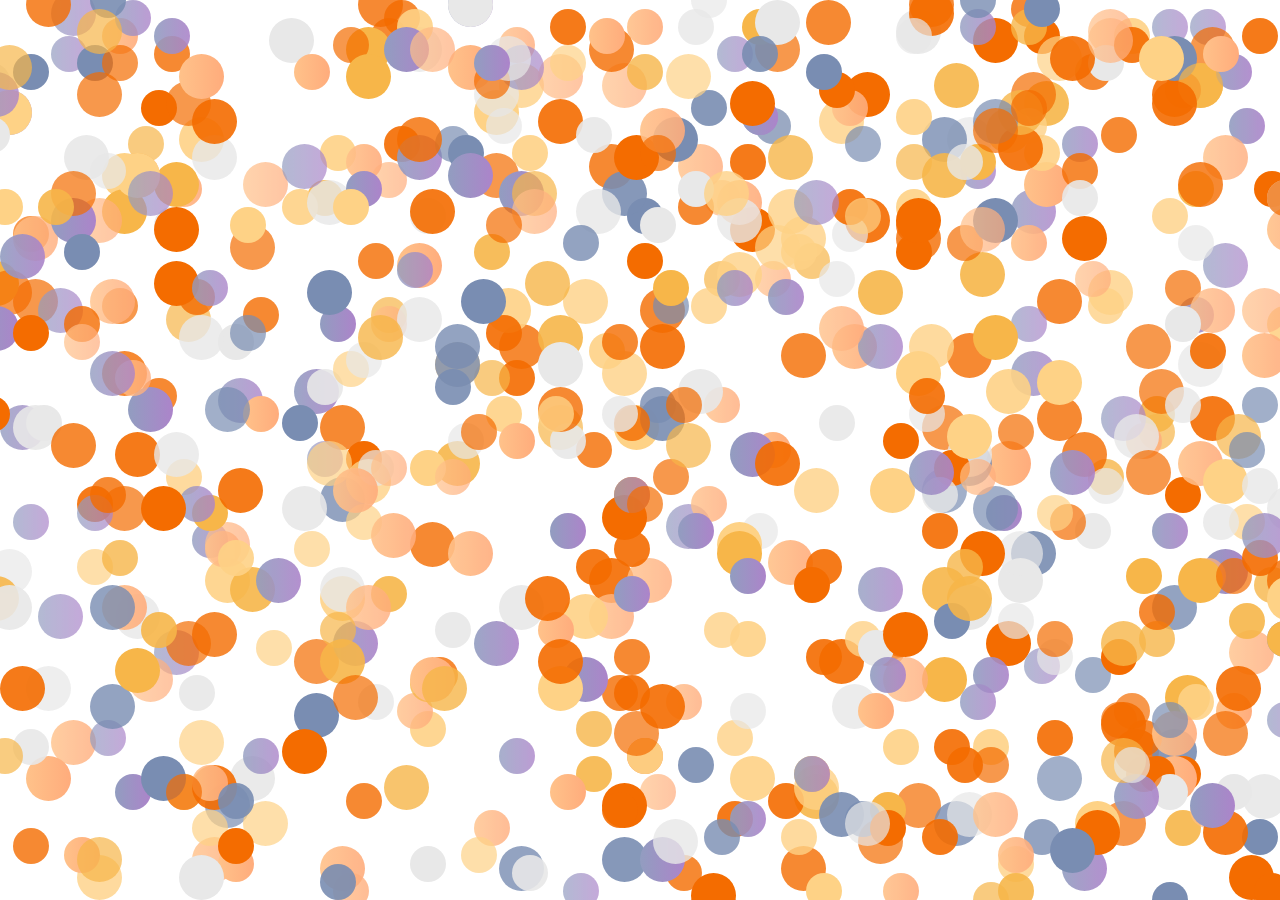
==== index.html @ 561dd49c "bubbleUP temp" ====
<!DOCTYPE html>
<html lang="zh-TW">

<head>
  <meta charset="UTF-8">
  <meta http-equiv="X-UA-Compatible" content="IE=edge">
  <meta name="viewport" content="width=device-width, initial-scale=1.0">
  <title>多個 Dom</title>
  <link rel="stylesheet" href="css/index.css">
</head>

<body>
  <div id="app"></div>

  <script src="js/index.js"></script>
</body>

</html>
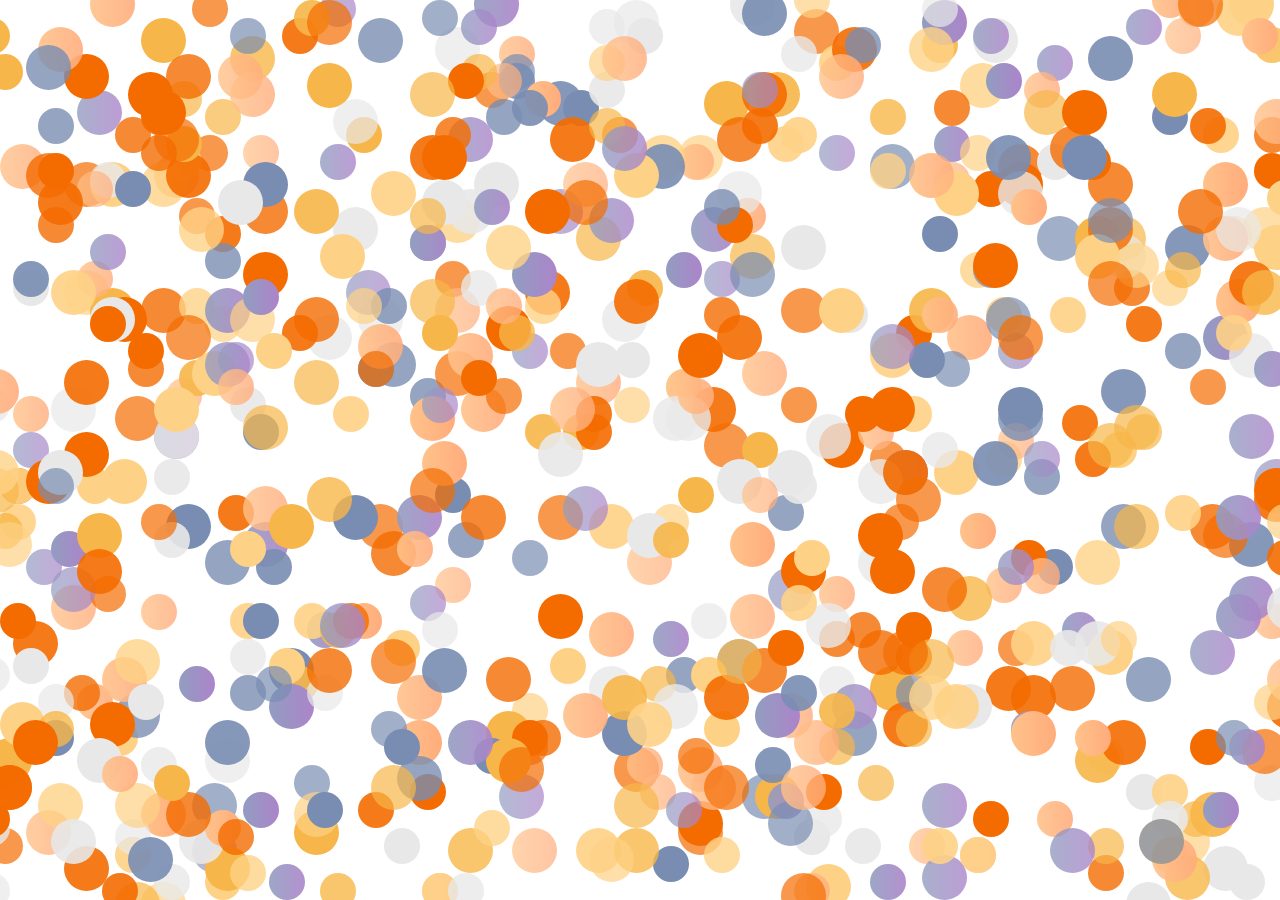
==== commit 6fd313b3: "fix swag bug" ====
--- a/index.html
+++ b/index.html
@@ -6,7 +6,7 @@
   <meta http-equiv="X-UA-Compatible" content="IE=edge">
   <meta name="viewport" content="width=device-width, initial-scale=1.0">
   <title>多個 Dom</title>
-  <link rel="stylesheet" href="css/index.css">
+  <link rel="stylesheet" href="css/index.min.css">
 </head>
 
 <body>
--- a/css/index.min.css
+++ b/css/index.min.css
@@ -0,0 +1 @@
+*{margin:0;padding:0;list-style:none;-webkit-box-sizing:border-box;box-sizing:border-box;font-family:黑體-繁, Apple LiGothic Medium, PingFang, 微軟正黑體, Microsoft JhengHei, WenQuanYi Zen Hei, helvetica, Arial, sans-serif}html,body{height:100%}#app{width:100%;height:100vh;position:relative;overflow:hidden}.bubble-frame{position:absolute;will-change:transform opacity}.bubble{width:100%;height:100%;border-radius:50%;will-change:transform opacity}.bubble-frame:nth-child(1){width:4vmin;height:4vmin;left:94%;top:13%;-webkit-animation:bubbleGoTop 2.694s forwards;animation:bubbleGoTop 2.694s forwards}.bubble-frame:nth-child(1) .bubble{background:#FED286;opacity:.9;-webkit-animation:bubbleSwag infinite alternate linear 1s .2s;animation:bubbleSwag infinite alternate linear 1s .2s}.bubble-frame:nth-child(2){width:4vmin;height:4vmin;left:70%;top:44%;-webkit-animation:bubbleGoTop .833s forwards;animation:bubbleGoTop .833s forwards}.bubble-frame:nth-child(2) .bubble{background:#FED286;opacity:.9;-webkit-animation:bubbleSwag infinite alternate linear 1s .3s;animation:bubbleSwag infinite alternate linear 1s .3s}.bubble-frame:nth-child(3){width:5vmin;height:5vmin;left:58%;top:86%;-webkit-animation:bubbleGoTop 2.446s forwards;animation:bubbleGoTop 2.446s forwards}.bubble-frame:nth-child(3) .bubble{background:#798DB2;opacity:.7;-webkit-animation:bubbleSwag infinite alternate linear 1s .4s;animation:bubbleSwag infinite alternate linear 1s .4s}.bubble-frame:nth-child(4){width:5vmin;height:5vmin;left:58%;top:39%;-webkit-animation:bubbleGoTop 2.495s forwards;animation:bubbleGoTop 2.495s forwards}.bubble-frame:nth-child(4) .bubble{background:-webkit-gradient(linear, left top, right top, from(#FFC28A), to(#FFAC7C));background:-o-linear-gradient(left, #FFC28A 0%, #FFAC7C 100%);background:linear-gradient(to right, #FFC28A 0%, #FFAC7C 100%);opacity:.8;-webkit-animation:bubbleSwag infinite alternate linear 1s .5s;animation:bubbleSwag infinite alternate linear 1s .5s}.bubble-frame:nth-child(5){width:4vmin;height:4vmin;left:62%;top:91%;-webkit-animation:bubbleGoTop .786s forwards;animation:bubbleGoTop .786s forwards}.bubble-frame:nth-child(5) .bubble{background:#E8E8E8;opacity:1;-webkit-animation:bubbleSwag infinite alternate linear 1s .3s;animation:bubbleSwag infinite alternate linear 1s .3s}.bubble-frame:nth-child(6){width:4vmin;height:4vmin;left:13%;top:42%;-webkit-animation:bubbleGoTop 1.818s forwards;animation:bubbleGoTop 1.818s forwards}.bubble-frame:nth-child(6) .bubble{background:-webkit-gradient(linear, left top, right top, from(#FFC28A), to(#FFAC7C));background:-o-linear-gradient(left, #FFC28A 0%, #FFAC7C 100%);background:linear-gradient(to right, #FFC28A 0%, #FFAC7C 100%);opacity:.7;-webkit-animation:bubbleSwag infinite alternate linear 1s .2s;animation:bubbleSwag infinite alternate linear 1s .2s}.bubble-frame:nth-child(7){width:4vmin;height:4vmin;left:34%;top:63%;-webkit-animation:bubbleGoTop 2.415s forwards;animation:bubbleGoTop 2.415s forwards}.bubble-frame:nth-child(7) .bubble{background:-webkit-gradient(linear, left top, right top, from(#FFC28A), to(#FFAC7C));background:-o-linear-gradient(left, #FFC28A 0%, #FFAC7C 100%);background:linear-gradient(to right, #FFC28A 0%, #FFAC7C 100%);opacity:.7;-webkit-animation:bubbleSwag infinite alternate linear 1s .2s;animation:bubbleSwag infinite alternate linear 1s .2s}.bubble-frame:nth-child(8){width:5vmin;height:5vmin;left:18%;top:4%;-webkit-animation:bubbleGoTop 1.886s forwards;animation:bubbleGoTop 1.886s forwards}.bubble-frame:nth-child(8) .bubble{background:#F7B649;opacity:.8;-webkit-animation:bubbleSwag infinite alternate linear 1s .3s;animation:bubbleSwag infinite alternate linear 1s .3s}.bubble-frame:nth-child(9){width:4vmin;height:4vmin;left:-1%;top:92%;-webkit-animation:bubbleGoTop 1.593s forwards;animation:bubbleGoTop 1.593s forwards}.bubble-frame:nth-child(9) .bubble{background:#F46C00;opacity:.7;-webkit-animation:bubbleSwag infinite alternate linear 1s .3s;animation:bubbleSwag infinite alternate linear 1s .3s}.bubble-frame:nth-child(10){width:5vmin;height:5vmin;left:29%;top:59%;-webkit-animation:bubbleGoTop 1.118s forwards;animation:bubbleGoTop 1.118s forwards}.bubble-frame:nth-child(10) .bubble{background:#F46C00;opacity:.8;-webkit-animation:bubbleSwag infinite alternate linear 1s .3s;animation:bubbleSwag infinite alternate linear 1s .3s}.bubble-frame:nth-child(11){width:5vmin;height:5vmin;left:5%;top:30%;-webkit-animation:bubbleGoTop 2.301s forwards;animation:bubbleGoTop 2.301s forwards}.bubble-frame:nth-child(11) .bubble{background:#FED286;opacity:.7;-webkit-animation:bubbleSwag infinite alternate linear 1s .5s;animation:bubbleSwag infinite alternate linear 1s .5s}.bubble-frame:nth-child(12){width:5vmin;height:5vmin;left:45%;top:24%;-webkit-animation:bubbleGoTop .771s forwards;animation:bubbleGoTop .771s forwards}.bubble-frame:nth-child(12) .bubble{background:#F7B649;opacity:.7;-webkit-animation:bubbleSwag infinite alternate linear 1s .5s;animation:bubbleSwag infinite alternate linear 1s .5s}.bubble-frame:nth-child(13){width:5vmin;height:5vmin;left:74%;top:35%;-webkit-animation:bubbleGoTop 1.691s forwards;animation:bubbleGoTop 1.691s forwards}.bubble-frame:nth-child(13) .bubble{background:-webkit-gradient(linear, left top, right top, from(#FFC28A), to(#FFAC7C));background:-o-linear-gradient(left, #FFC28A 0%, #FFAC7C 100%);background:linear-gradient(to right, #FFC28A 0%, #FFAC7C 100%);opacity:.9;-webkit-animation:bubbleSwag infinite alternate linear 1s .3s;animation:bubbleSwag infinite alternate linear 1s .3s}.bubble-frame:nth-child(14){width:4vmin;height:4vmin;left:14%;top:40%;-webkit-animation:bubbleGoTop 1.483s forwards;animation:bubbleGoTop 1.483s forwards}.bubble-frame:nth-child(14) .bubble{background:#F7B649;opacity:.9;-webkit-animation:bubbleSwag infinite alternate linear 1s .2s;animation:bubbleSwag infinite alternate linear 1s .2s}.bubble-frame:nth-child(15){width:4vmin;height:4vmin;left:24%;top:68%;-webkit-animation:bubbleGoTop 1.686s forwards;animation:bubbleGoTop 1.686s forwards}.bubble-frame:nth-child(15) .bubble{background:-webkit-gradient(linear, left top, right top, from(#929DC0), to(#AC84CA));background:-o-linear-gradient(left, #929DC0 0%, #AC84CA 100%);background:linear-gradient(to right, #929DC0 0%, #AC84CA 100%);opacity:.9;-webkit-animation:bubbleSwag infinite alternate linear 1s .4s;animation:bubbleSwag infinite alternate linear 1s .4s}.bubble-frame:nth-child(16){width:4vmin;height:4vmin;left:70%;top:35%;-webkit-animation:bubbleGoTop 2.336s forwards;animation:bubbleGoTop 2.336s forwards}.bubble-frame:nth-child(16) .bubble{background:#F46C00;opacity:1;-webkit-animation:bubbleSwag infinite alternate linear 1s .3s;animation:bubbleSwag infinite alternate linear 1s .3s}.bubble-frame:nth-child(17){width:5vmin;height:5vmin;left:75%;top:7%;-webkit-animation:bubbleGoTop 2.355s forwards;animation:bubbleGoTop 2.355s forwards}.bubble-frame:nth-child(17) .bubble{background:#FED286;opacity:.8;-webkit-animation:bubbleSwag infinite alternate linear 1s .2s;animation:bubbleSwag infinite alternate linear 1s .2s}.bubble-frame:nth-child(18){width:5vmin;height:5vmin;left:12%;top:17%;-webkit-animation:bubbleGoTop 2.08s forwards;animation:bubbleGoTop 2.08s forwards}.bubble-frame:nth-child(18) .bubble{background:-webkit-gradient(linear, left top, right top, from(#FFC28A), to(#FFAC7C));background:-o-linear-gradient(left, #FFC28A 0%, #FFAC7C 100%);background:linear-gradient(to right, #FFC28A 0%, #FFAC7C 100%);opacity:.9;-webkit-animation:bubbleSwag infinite alternate linear 1s .4s;animation:bubbleSwag infinite alternate linear 1s .4s}.bubble-frame:nth-child(19){width:5vmin;height:5vmin;left:28%;top:33%;-webkit-animation:bubbleGoTop 2.71s forwards;animation:bubbleGoTop 2.71s forwards}.bubble-frame:nth-child(19) .bubble{background:#E8E8E8;opacity:.7;-webkit-animation:bubbleSwag infinite alternate linear 1s .4s;animation:bubbleSwag infinite alternate linear 1s .4s}.bubble-frame:nth-child(20){width:5vmin;height:5vmin;left:19%;top:21%;-webkit-animation:bubbleGoTop 2.63s forwards;animation:bubbleGoTop 2.63s forwards}.bubble-frame:nth-child(20) .bubble{background:#F46C00;opacity:.8;-webkit-animation:bubbleSwag infinite alternate linear 1s .2s;animation:bubbleSwag infinite alternate linear 1s .2s}.bubble-frame:nth-child(21){width:5vmin;height:5vmin;left:96%;top:46%;-webkit-animation:bubbleGoTop 2.815s forwards;animation:bubbleGoTop 2.815s forwards}.bubble-frame:nth-child(21) .bubble{background:-webkit-gradient(linear, left top, right top, from(#929DC0), to(#AC84CA));background:-o-linear-gradient(left, #929DC0 0%, #AC84CA 100%);background:linear-gradient(to right, #929DC0 0%, #AC84CA 100%);opacity:.8;-webkit-animation:bubbleSwag infinite alternate linear 1s .4s;animation:bubbleSwag infinite alternate linear 1s .4s}.bubble-frame:nth-child(22){width:4vmin;height:4vmin;left:40%;top:77%;-webkit-animation:bubbleGoTop 1.726s forwards;animation:bubbleGoTop 1.726s forwards}.bubble-frame:nth-child(22) .bubble{background:#FED286;opacity:.7;-webkit-animation:bubbleSwag infinite alternate linear 1s .5s;animation:bubbleSwag infinite alternate linear 1s .5s}.bubble-frame:nth-child(23){width:5vmin;height:5vmin;left:7%;top:32%;-webkit-animation:bubbleGoTop 2.381s forwards;animation:bubbleGoTop 2.381s forwards}.bubble-frame:nth-child(23) .bubble{background:#F7B649;opacity:1;-webkit-animation:bubbleSwag infinite alternate linear 1s .5s;animation:bubbleSwag infinite alternate linear 1s .5s}.bubble-frame:nth-child(24){width:5vmin;height:5vmin;left:21%;top:72%;-webkit-animation:bubbleGoTop 1.744s forwards;animation:bubbleGoTop 1.744s forwards}.bubble-frame:nth-child(24) .bubble{background:#798DB2;opacity:1;-webkit-animation:bubbleSwag infinite alternate linear 1s .2s;animation:bubbleSwag infinite alternate linear 1s .2s}.bubble-frame:nth-child(25){width:4vmin;height:4vmin;left:77%;top:33%;-webkit-animation:bubbleGoTop 1.921s forwards;animation:bubbleGoTop 1.921s forwards}.bubble-frame:nth-child(25) .bubble{background:#FED286;opacity:.9;-webkit-animation:bubbleSwag infinite alternate linear 1s .2s;animation:bubbleSwag infinite alternate linear 1s .2s}.bubble-frame:nth-child(26){width:4vmin;height:4vmin;left:18%;top:43%;-webkit-animation:bubbleGoTop 1.152s forwards;animation:bubbleGoTop 1.152s forwards}.bubble-frame:nth-child(26) .bubble{background:#E8E8E8;opacity:.9;-webkit-animation:bubbleSwag infinite alternate linear 1s .3s;animation:bubbleSwag infinite alternate linear 1s .3s}.bubble-frame:nth-child(27){width:4vmin;height:4vmin;left:96%;top:96%;-webkit-animation:bubbleGoTop .737s forwards;animation:bubbleGoTop .737s forwards}.bubble-frame:nth-child(27) .bubble{background:#E8E8E8;opacity:1;-webkit-animation:bubbleSwag infinite alternate linear 1s .2s;animation:bubbleSwag infinite alternate linear 1s .2s}.bubble-frame:nth-child(28){width:4vmin;height:4vmin;left:51%;top:56%;-webkit-animation:bubbleGoTop 1.894s forwards;animation:bubbleGoTop 1.894s forwards}.bubble-frame:nth-child(28) .bubble{background:#FED286;opacity:.7;-webkit-animation:bubbleSwag infinite alternate linear 1s .3s;animation:bubbleSwag infinite alternate linear 1s .3s}.bubble-frame:nth-child(29){width:4vmin;height:4vmin;left:51%;top:69%;-webkit-animation:bubbleGoTop 1.339s forwards;animation:bubbleGoTop 1.339s forwards}.bubble-frame:nth-child(29) .bubble{background:-webkit-gradient(linear, left top, right top, from(#929DC0), to(#AC84CA));background:-o-linear-gradient(left, #929DC0 0%, #AC84CA 100%);background:linear-gradient(to right, #929DC0 0%, #AC84CA 100%);opacity:.9;-webkit-animation:bubbleSwag infinite alternate linear 1s .3s;animation:bubbleSwag infinite alternate linear 1s .3s}.bubble-frame:nth-child(30){width:4vmin;height:4vmin;left:90%;top:11%;-webkit-animation:bubbleGoTop 1.755s forwards;animation:bubbleGoTop 1.755s forwards}.bubble-frame:nth-child(30) .bubble{background:#798DB2;opacity:1;-webkit-animation:bubbleSwag infinite alternate linear 1s .4s;animation:bubbleSwag infinite alternate linear 1s .4s}.bubble-frame:nth-child(31){width:5vmin;height:5vmin;left:94%;top:35%;-webkit-animation:bubbleGoTop 1.236s forwards;animation:bubbleGoTop 1.236s forwards}.bubble-frame:nth-child(31) .bubble{background:-webkit-gradient(linear, left top, right top, from(#929DC0), to(#AC84CA));background:-o-linear-gradient(left, #929DC0 0%, #AC84CA 100%);background:linear-gradient(to right, #929DC0 0%, #AC84CA 100%);opacity:1;-webkit-animation:bubbleSwag infinite alternate linear 1s .5s;animation:bubbleSwag infinite alternate linear 1s .5s}.bubble-frame:nth-child(32){width:5vmin;height:5vmin;left:91%;top:91%;-webkit-animation:bubbleGoTop 2.683s forwards;animation:bubbleGoTop 2.683s forwards}.bubble-frame:nth-child(32) .bubble{background:#FED286;opacity:.7;-webkit-animation:bubbleSwag infinite alternate linear 1s .2s;animation:bubbleSwag infinite alternate linear 1s .2s}.bubble-frame:nth-child(33){width:4vmin;height:4vmin;left:9%;top:13%;-webkit-animation:bubbleGoTop 2.433s forwards;animation:bubbleGoTop 2.433s forwards}.bubble-frame:nth-child(33) .bubble{background:#F46C00;opacity:.8;-webkit-animation:bubbleSwag infinite alternate linear 1s .4s;animation:bubbleSwag infinite alternate linear 1s .4s}.bubble-frame:nth-child(34){width:5vmin;height:5vmin;left:60%;top:77%;-webkit-animation:bubbleGoTop 2.409s forwards;animation:bubbleGoTop 2.409s forwards}.bubble-frame:nth-child(34) .bubble{background:-webkit-gradient(linear, left top, right top, from(#FFC28A), to(#FFAC7C));background:-o-linear-gradient(left, #FFC28A 0%, #FFAC7C 100%);background:linear-gradient(to right, #FFC28A 0%, #FFAC7C 100%);opacity:.8;-webkit-animation:bubbleSwag infinite alternate linear 1s .3s;animation:bubbleSwag infinite alternate linear 1s .3s}.bubble-frame:nth-child(35){width:4vmin;height:4vmin;left:44%;top:46%;-webkit-animation:bubbleGoTop .682s forwards;animation:bubbleGoTop .682s forwards}.bubble-frame:nth-child(35) .bubble{background:#F7B649;opacity:1;-webkit-animation:bubbleSwag infinite alternate linear 1s .4s;animation:bubbleSwag infinite alternate linear 1s .4s}.bubble-frame:nth-child(36){width:5vmin;height:5vmin;left:68%;top:74%;-webkit-animation:bubbleGoTop 1.088s forwards;animation:bubbleGoTop 1.088s forwards}.bubble-frame:nth-child(36) .bubble{background:#F7B649;opacity:1;-webkit-animation:bubbleSwag infinite alternate linear 1s .5s;animation:bubbleSwag infinite alternate linear 1s .5s}.bubble-frame:nth-child(37){width:4vmin;height:4vmin;left:33%;top:97%;-webkit-animation:bubbleGoTop 1.002s forwards;animation:bubbleGoTop 1.002s forwards}.bubble-frame:nth-child(37) .bubble{background:-webkit-gradient(linear, left top, right top, from(#FFC28A), to(#FFAC7C));background:-o-linear-gradient(left, #FFC28A 0%, #FFAC7C 100%);background:linear-gradient(to right, #FFC28A 0%, #FFAC7C 100%);opacity:.8;-webkit-animation:bubbleSwag infinite alternate linear 1s .2s;animation:bubbleSwag infinite alternate linear 1s .2s}.bubble-frame:nth-child(38){width:5vmin;height:5vmin;left:32%;top:15%;-webkit-animation:bubbleGoTop .903s forwards;animation:bubbleGoTop .903s forwards}.bubble-frame:nth-child(38) .bubble{background:#F46C00;opacity:.9;-webkit-animation:bubbleSwag infinite alternate linear 1s .4s;animation:bubbleSwag infinite alternate linear 1s .4s}.bubble-frame:nth-child(39){width:4vmin;height:4vmin;left:90%;top:-2%;-webkit-animation:bubbleGoTop 1.405s forwards;animation:bubbleGoTop 1.405s forwards}.bubble-frame:nth-child(39) .bubble{background:-webkit-gradient(linear, left top, right top, from(#FFC28A), to(#FFAC7C));background:-o-linear-gradient(left, #FFC28A 0%, #FFAC7C 100%);background:linear-gradient(to right, #FFC28A 0%, #FFAC7C 100%);opacity:.9;-webkit-animation:bubbleSwag infinite alternate linear 1s .5s;animation:bubbleSwag infinite alternate linear 1s .5s}.bubble-frame:nth-child(40){width:4vmin;height:4vmin;left:10%;top:37%;-webkit-animation:bubbleGoTop 1.027s forwards;animation:bubbleGoTop 1.027s forwards}.bubble-frame:nth-child(40) .bubble{background:#F46C00;opacity:1;-webkit-animation:bubbleSwag infinite alternate linear 1s .5s;animation:bubbleSwag infinite alternate linear 1s .5s}.bubble-frame:nth-child(41){width:4vmin;height:4vmin;left:16%;top:11%;-webkit-animation:bubbleGoTop 1.594s forwards;animation:bubbleGoTop 1.594s forwards}.bubble-frame:nth-child(41) .bubble{background:#F7B649;opacity:.7;-webkit-animation:bubbleSwag infinite alternate linear 1s .3s;animation:bubbleSwag infinite alternate linear 1s .3s}.bubble-frame:nth-child(42){width:4vmin;height:4vmin;left:18%;top:75%;-webkit-animation:bubbleGoTop 2.721s forwards;animation:bubbleGoTop 2.721s forwards}.bubble-frame:nth-child(42) .bubble{background:#798DB2;opacity:.8;-webkit-animation:bubbleSwag infinite alternate linear 1s .4s;animation:bubbleSwag infinite alternate linear 1s .4s}.bubble-frame:nth-child(43){width:4vmin;height:4vmin;left:12%;top:51%;-webkit-animation:bubbleGoTop 1.419s forwards;animation:bubbleGoTop 1.419s forwards}.bubble-frame:nth-child(43) .bubble{background:#E8E8E8;opacity:.9;-webkit-animation:bubbleSwag infinite alternate linear 1s .2s;animation:bubbleSwag infinite alternate linear 1s .2s}.bubble-frame:nth-child(44){width:5vmin;height:5vmin;left:5%;top:18%;-webkit-animation:bubbleGoTop 2.113s forwards;animation:bubbleGoTop 2.113s forwards}.bubble-frame:nth-child(44) .bubble{background:#F46C00;opacity:.7;-webkit-animation:bubbleSwag infinite alternate linear 1s .4s;animation:bubbleSwag infinite alternate linear 1s .4s}.bubble-frame:nth-child(45){width:5vmin;height:5vmin;left:62%;top:1%;-webkit-animation:bubbleGoTop 1.249s forwards;animation:bubbleGoTop 1.249s forwards}.bubble-frame:nth-child(45) .bubble{background:#F46C00;opacity:.7;-webkit-animation:bubbleSwag infinite alternate linear 1s .4s;animation:bubbleSwag infinite alternate linear 1s .4s}.bubble-frame:nth-child(46){width:5vmin;height:5vmin;left:78%;top:18%;-webkit-animation:bubbleGoTop .696s forwards;animation:bubbleGoTop .696s forwards}.bubble-frame:nth-child(46) .bubble{background:#F46C00;opacity:1;-webkit-animation:bubbleSwag infinite alternate linear 1s .3s;animation:bubbleSwag infinite alternate linear 1s .3s}.bubble-frame:nth-child(47){width:5vmin;height:5vmin;left:38%;top:79%;-webkit-animation:bubbleGoTop 2.515s forwards;animation:bubbleGoTop 2.515s forwards}.bubble-frame:nth-child(47) .bubble{background:#F7B649;opacity:1;-webkit-animation:bubbleSwag infinite alternate linear 1s .5s;animation:bubbleSwag infinite alternate linear 1s .5s}.bubble-frame:nth-child(48){width:5vmin;height:5vmin;left:86%;top:41%;-webkit-animation:bubbleGoTop 2.151s forwards;animation:bubbleGoTop 2.151s forwards}.bubble-frame:nth-child(48) .bubble{background:#798DB2;opacity:.9;-webkit-animation:bubbleSwag infinite alternate linear 1s .3s;animation:bubbleSwag infinite alternate linear 1s .3s}.bubble-frame:nth-child(49){width:4vmin;height:4vmin;left:45%;top:46%;-webkit-animation:bubbleGoTop 1.945s forwards;animation:bubbleGoTop 1.945s forwards}.bubble-frame:nth-child(49) .bubble{background:#F46C00;opacity:.9;-webkit-animation:bubbleSwag infinite alternate linear 1s .5s;animation:bubbleSwag infinite alternate linear 1s .5s}.bubble-frame:nth-child(50){width:4vmin;height:4vmin;left:98%;top:67%;-webkit-animation:bubbleGoTop 1.279s forwards;animation:bubbleGoTop 1.279s forwards}.bubble-frame:nth-child(50) .bubble{background:-webkit-gradient(linear, left top, right top, from(#FFC28A), to(#FFAC7C));background:-o-linear-gradient(left, #FFC28A 0%, #FFAC7C 100%);background:linear-gradient(to right, #FFC28A 0%, #FFAC7C 100%);opacity:.8;-webkit-animation:bubbleSwag infinite alternate linear 1s .2s;animation:bubbleSwag infinite alternate linear 1s .2s}.bubble-frame:nth-child(51){width:4vmin;height:4vmin;left:16%;top:96%;-webkit-animation:bubbleGoTop .833s forwards;animation:bubbleGoTop .833s forwards}.bubble-frame:nth-child(51) .bubble{background:#FED286;opacity:1;-webkit-animation:bubbleSwag infinite alternate linear 1s .3s;animation:bubbleSwag infinite alternate linear 1s .3s}.bubble-frame:nth-child(52){width:4vmin;height:4vmin;left:2%;top:61%;-webkit-animation:bubbleGoTop 2.906s forwards;animation:bubbleGoTop 2.906s forwards}.bubble-frame:nth-child(52) .bubble{background:-webkit-gradient(linear, left top, right top, from(#929DC0), to(#AC84CA));background:-o-linear-gradient(left, #929DC0 0%, #AC84CA 100%);background:linear-gradient(to right, #929DC0 0%, #AC84CA 100%);opacity:.7;-webkit-animation:bubbleSwag infinite alternate linear 1s .5s;animation:bubbleSwag infinite alternate linear 1s .5s}.bubble-frame:nth-child(53){width:4vmin;height:4vmin;left:40%;top:37%;-webkit-animation:bubbleGoTop 1.53s forwards;animation:bubbleGoTop 1.53s forwards}.bubble-frame:nth-child(53) .bubble{background:-webkit-gradient(linear, left top, right top, from(#929DC0), to(#AC84CA));background:-o-linear-gradient(left, #929DC0 0%, #AC84CA 100%);background:linear-gradient(to right, #929DC0 0%, #AC84CA 100%);opacity:.7;-webkit-animation:bubbleSwag infinite alternate linear 1s .2s;animation:bubbleSwag infinite alternate linear 1s .2s}.bubble-frame:nth-child(54){width:4vmin;height:4vmin;left:57%;top:22%;-webkit-animation:bubbleGoTop 1.497s forwards;animation:bubbleGoTop 1.497s forwards}.bubble-frame:nth-child(54) .bubble{background:-webkit-gradient(linear, left top, right top, from(#FFC28A), to(#FFAC7C));background:-o-linear-gradient(left, #FFC28A 0%, #FFAC7C 100%);background:linear-gradient(to right, #FFC28A 0%, #FFAC7C 100%);opacity:.9;-webkit-animation:bubbleSwag infinite alternate linear 1s .5s;animation:bubbleSwag infinite alternate linear 1s .5s}.bubble-frame:nth-child(55){width:4vmin;height:4vmin;left:43%;top:37%;-webkit-animation:bubbleGoTop .79s forwards;animation:bubbleGoTop .79s forwards}.bubble-frame:nth-child(55) .bubble{background:#F46C00;opacity:.7;-webkit-animation:bubbleSwag infinite alternate linear 1s .4s;animation:bubbleSwag infinite alternate linear 1s .4s}.bubble-frame:nth-child(56){width:4vmin;height:4vmin;left:85%;top:95%;-webkit-animation:bubbleGoTop 2.741s forwards;animation:bubbleGoTop 2.741s forwards}.bubble-frame:nth-child(56) .bubble{background:#F46C00;opacity:.8;-webkit-animation:bubbleSwag infinite alternate linear 1s .4s;animation:bubbleSwag infinite alternate linear 1s .4s}.bubble-frame:nth-child(57){width:4vmin;height:4vmin;left:22%;top:74%;-webkit-animation:bubbleGoTop 1.991s forwards;animation:bubbleGoTop 1.991s forwards}.bubble-frame:nth-child(57) .bubble{background:#F7B649;opacity:.9;-webkit-animation:bubbleSwag infinite alternate linear 1s .2s;animation:bubbleSwag infinite alternate linear 1s .2s}.bubble-frame:nth-child(58){width:4vmin;height:4vmin;left:68%;top:49%;-webkit-animation:bubbleGoTop 1.797s forwards;animation:bubbleGoTop 1.797s forwards}.bubble-frame:nth-child(58) .bubble{background:#F46C00;opacity:.7;-webkit-animation:bubbleSwag infinite alternate linear 1s .5s;animation:bubbleSwag infinite alternate linear 1s .5s}.bubble-frame:nth-child(59){width:5vmin;height:5vmin;left:96%;top:58%;-webkit-animation:bubbleGoTop 1.482s forwards;animation:bubbleGoTop 1.482s forwards}.bubble-frame:nth-child(59) .bubble{background:#798DB2;opacity:.9;-webkit-animation:bubbleSwag infinite alternate linear 1s .5s;animation:bubbleSwag infinite alternate linear 1s .5s}.bubble-frame:nth-child(60){width:5vmin;height:5vmin;left:4%;top:65%;-webkit-animation:bubbleGoTop .985s forwards;animation:bubbleGoTop .985s forwards}.bubble-frame:nth-child(60) .bubble{background:-webkit-gradient(linear, left top, right top, from(#FFC28A), to(#FFAC7C));background:-o-linear-gradient(left, #FFC28A 0%, #FFAC7C 100%);background:linear-gradient(to right, #FFC28A 0%, #FFAC7C 100%);opacity:.8;-webkit-animation:bubbleSwag infinite alternate linear 1s .5s;animation:bubbleSwag infinite alternate linear 1s .5s}.bubble-frame:nth-child(61){width:5vmin;height:5vmin;left:99%;top:76%;-webkit-animation:bubbleGoTop 2.44s forwards;animation:bubbleGoTop 2.44s forwards}.bubble-frame:nth-child(61) .bubble{background:#F46C00;opacity:.9;-webkit-animation:bubbleSwag infinite alternate linear 1s .2s;animation:bubbleSwag infinite alternate linear 1s .2s}.bubble-frame:nth-child(62){width:5vmin;height:5vmin;left:35%;top:13%;-webkit-animation:bubbleGoTop 2.521s forwards;animation:bubbleGoTop 2.521s forwards}.bubble-frame:nth-child(62) .bubble{background:-webkit-gradient(linear, left top, right top, from(#929DC0), to(#AC84CA));background:-o-linear-gradient(left, #929DC0 0%, #AC84CA 100%);background:linear-gradient(to right, #929DC0 0%, #AC84CA 100%);opacity:.8;-webkit-animation:bubbleSwag infinite alternate linear 1s .3s;animation:bubbleSwag infinite alternate linear 1s .3s}.bubble-frame:nth-child(63){width:4vmin;height:4vmin;left:6%;top:76%;-webkit-animation:bubbleGoTop 2.543s forwards;animation:bubbleGoTop 2.543s forwards}.bubble-frame:nth-child(63) .bubble{background:-webkit-gradient(linear, left top, right top, from(#FFC28A), to(#FFAC7C));background:-o-linear-gradient(left, #FFC28A 0%, #FFAC7C 100%);background:linear-gradient(to right, #FFC28A 0%, #FFAC7C 100%);opacity:.9;-webkit-animation:bubbleSwag infinite alternate linear 1s .3s;animation:bubbleSwag infinite alternate linear 1s .3s}.bubble-frame:nth-child(64){width:5vmin;height:5vmin;left:53%;top:15%;-webkit-animation:bubbleGoTop 2.66s forwards;animation:bubbleGoTop 2.66s forwards}.bubble-frame:nth-child(64) .bubble{background:#FED286;opacity:.7;-webkit-animation:bubbleSwag infinite alternate linear 1s .2s;animation:bubbleSwag infinite alternate linear 1s .2s}.bubble-frame:nth-child(65){width:5vmin;height:5vmin;left:85%;top:18%;-webkit-animation:bubbleGoTop 2.29s forwards;animation:bubbleGoTop 2.29s forwards}.bubble-frame:nth-child(65) .bubble{background:#F46C00;opacity:.8;-webkit-animation:bubbleSwag infinite alternate linear 1s .5s;animation:bubbleSwag infinite alternate linear 1s .5s}.bubble-frame:nth-child(66){width:5vmin;height:5vmin;left:56%;top:19%;-webkit-animation:bubbleGoTop 2.324s forwards;animation:bubbleGoTop 2.324s forwards}.bubble-frame:nth-child(66) .bubble{background:#E8E8E8;opacity:.7;-webkit-animation:bubbleSwag infinite alternate linear 1s .5s;animation:bubbleSwag infinite alternate linear 1s .5s}.bubble-frame:nth-child(67){width:4vmin;height:4vmin;left:85%;top:82%;-webkit-animation:bubbleGoTop .787s forwards;animation:bubbleGoTop .787s forwards}.bubble-frame:nth-child(67) .bubble{background:#FED286;opacity:.7;-webkit-animation:bubbleSwag infinite alternate linear 1s .5s;animation:bubbleSwag infinite alternate linear 1s .5s}.bubble-frame:nth-child(68){width:5vmin;height:5vmin;left:61%;top:32%;-webkit-animation:bubbleGoTop 1.97s forwards;animation:bubbleGoTop 1.97s forwards}.bubble-frame:nth-child(68) .bubble{background:#F46C00;opacity:.7;-webkit-animation:bubbleSwag infinite alternate linear 1s .5s;animation:bubbleSwag infinite alternate linear 1s .5s}.bubble-frame:nth-child(69){width:4vmin;height:4vmin;left:53%;top:16%;-webkit-animation:bubbleGoTop .819s forwards;animation:bubbleGoTop .819s forwards}.bubble-frame:nth-child(69) .bubble{background:-webkit-gradient(linear, left top, right top, from(#FFC28A), to(#FFAC7C));background:-o-linear-gradient(left, #FFC28A 0%, #FFAC7C 100%);background:linear-gradient(to right, #FFC28A 0%, #FFAC7C 100%);opacity:.8;-webkit-animation:bubbleSwag infinite alternate linear 1s .5s;animation:bubbleSwag infinite alternate linear 1s .5s}.bubble-frame:nth-child(70){width:5vmin;height:5vmin;left:56%;top:71%;-webkit-animation:bubbleGoTop .726s forwards;animation:bubbleGoTop .726s forwards}.bubble-frame:nth-child(70) .bubble{background:#798DB2;opacity:.7;-webkit-animation:bubbleSwag infinite alternate linear 1s .3s;animation:bubbleSwag infinite alternate linear 1s .3s}.bubble-frame:nth-child(71){width:4vmin;height:4vmin;left:77%;top:63%;-webkit-animation:bubbleGoTop 2.74s forwards;animation:bubbleGoTop 2.74s forwards}.bubble-frame:nth-child(71) .bubble{background:-webkit-gradient(linear, left top, right top, from(#FFC28A), to(#FFAC7C));background:-o-linear-gradient(left, #FFC28A 0%, #FFAC7C 100%);background:linear-gradient(to right, #FFC28A 0%, #FFAC7C 100%);opacity:.8;-webkit-animation:bubbleSwag infinite alternate linear 1s .4s;animation:bubbleSwag infinite alternate linear 1s .4s}.bubble-frame:nth-child(72){width:4vmin;height:4vmin;left:39%;top:4%;-webkit-animation:bubbleGoTop 1.771s forwards;animation:bubbleGoTop 1.771s forwards}.bubble-frame:nth-child(72) .bubble{background:-webkit-gradient(linear, left top, right top, from(#FFC28A), to(#FFAC7C));background:-o-linear-gradient(left, #FFC28A 0%, #FFAC7C 100%);background:linear-gradient(to right, #FFC28A 0%, #FFAC7C 100%);opacity:.8;-webkit-animation:bubbleSwag infinite alternate linear 1s .4s;animation:bubbleSwag infinite alternate linear 1s .4s}.bubble-frame:nth-child(73){width:4vmin;height:4vmin;left:73%;top:39%;-webkit-animation:bubbleGoTop 1.511s forwards;animation:bubbleGoTop 1.511s forwards}.bubble-frame:nth-child(73) .bubble{background:#798DB2;opacity:.7;-webkit-animation:bubbleSwag infinite alternate linear 1s .2s;animation:bubbleSwag infinite alternate linear 1s .2s}.bubble-frame:nth-child(74){width:4vmin;height:4vmin;left:70%;top:71%;-webkit-animation:bubbleGoTop 2.313s forwards;animation:bubbleGoTop 2.313s forwards}.bubble-frame:nth-child(74) .bubble{background:#F46C00;opacity:.9;-webkit-animation:bubbleSwag infinite alternate linear 1s .5s;animation:bubbleSwag infinite alternate linear 1s .5s}.bubble-frame:nth-child(75){width:4vmin;height:4vmin;left:4%;top:59%;-webkit-animation:bubbleGoTop 2.642s forwards;animation:bubbleGoTop 2.642s forwards}.bubble-frame:nth-child(75) .bubble{background:-webkit-gradient(linear, left top, right top, from(#929DC0), to(#AC84CA));background:-o-linear-gradient(left, #929DC0 0%, #AC84CA 100%);background:linear-gradient(to right, #929DC0 0%, #AC84CA 100%);opacity:1;-webkit-animation:bubbleSwag infinite alternate linear 1s .2s;animation:bubbleSwag infinite alternate linear 1s .2s}.bubble-frame:nth-child(76){width:4vmin;height:4vmin;left:17%;top:55%;-webkit-animation:bubbleGoTop 2.322s forwards;animation:bubbleGoTop 2.322s forwards}.bubble-frame:nth-child(76) .bubble{background:#F46C00;opacity:.9;-webkit-animation:bubbleSwag infinite alternate linear 1s .5s;animation:bubbleSwag infinite alternate linear 1s .5s}.bubble-frame:nth-child(77){width:4vmin;height:4vmin;left:43%;top:72%;-webkit-animation:bubbleGoTop 2.042s forwards;animation:bubbleGoTop 2.042s forwards}.bubble-frame:nth-child(77) .bubble{background:#FED286;opacity:1;-webkit-animation:bubbleSwag infinite alternate linear 1s .2s;animation:bubbleSwag infinite alternate linear 1s .2s}.bubble-frame:nth-child(78){width:5vmin;height:5vmin;left:96%;top:-2%;-webkit-animation:bubbleGoTop 2.453s forwards;animation:bubbleGoTop 2.453s forwards}.bubble-frame:nth-child(78) .bubble{background:#FED286;opacity:1;-webkit-animation:bubbleSwag infinite alternate linear 1s .2s;animation:bubbleSwag infinite alternate linear 1s .2s}.bubble-frame:nth-child(79){width:4vmin;height:4vmin;left:37%;top:8%;-webkit-animation:bubbleGoTop 1.577s forwards;animation:bubbleGoTop 1.577s forwards}.bubble-frame:nth-child(79) .bubble{background:#F46C00;opacity:.7;-webkit-animation:bubbleSwag infinite alternate linear 1s .5s;animation:bubbleSwag infinite alternate linear 1s .5s}.bubble-frame:nth-child(80){width:5vmin;height:5vmin;left:56%;top:35%;-webkit-animation:bubbleGoTop 1.481s forwards;animation:bubbleGoTop 1.481s forwards}.bubble-frame:nth-child(80) .bubble{background:#F46C00;opacity:.9;-webkit-animation:bubbleSwag infinite alternate linear 1s .5s;animation:bubbleSwag infinite alternate linear 1s .5s}.bubble-frame:nth-child(81){width:4vmin;height:4vmin;left:65%;top:33%;-webkit-animation:bubbleGoTop 1.038s forwards;animation:bubbleGoTop 1.038s forwards}.bubble-frame:nth-child(81) .bubble{background:#E8E8E8;opacity:1;-webkit-animation:bubbleSwag infinite alternate linear 1s .3s;animation:bubbleSwag infinite alternate linear 1s .3s}.bubble-frame:nth-child(82){width:5vmin;height:5vmin;left:42%;top:21%;-webkit-animation:bubbleGoTop 2.141s forwards;animation:bubbleGoTop 2.141s forwards}.bubble-frame:nth-child(82) .bubble{background:-webkit-gradient(linear, left top, right top, from(#929DC0), to(#AC84CA));background:-o-linear-gradient(left, #929DC0 0%, #AC84CA 100%);background:linear-gradient(to right, #929DC0 0%, #AC84CA 100%);opacity:.7;-webkit-animation:bubbleSwag infinite alternate linear 1s .4s;animation:bubbleSwag infinite alternate linear 1s .4s}.bubble-frame:nth-child(83){width:5vmin;height:5vmin;left:8%;top:33%;-webkit-animation:bubbleGoTop 1.138s forwards;animation:bubbleGoTop 1.138s forwards}.bubble-frame:nth-child(83) .bubble{background:#F46C00;opacity:1;-webkit-animation:bubbleSwag infinite alternate linear 1s .5s;animation:bubbleSwag infinite alternate linear 1s .5s}.bubble-frame:nth-child(84){width:5vmin;height:5vmin;left:15%;top:92%;-webkit-animation:bubbleGoTop .811s forwards;animation:bubbleGoTop .811s forwards}.bubble-frame:nth-child(84) .bubble{background:-webkit-gradient(linear, left top, right top, from(#929DC0), to(#AC84CA));background:-o-linear-gradient(left, #929DC0 0%, #AC84CA 100%);background:linear-gradient(to right, #929DC0 0%, #AC84CA 100%);opacity:.7;-webkit-animation:bubbleSwag infinite alternate linear 1s .4s;animation:bubbleSwag infinite alternate linear 1s .4s}.bubble-frame:nth-child(85){width:4vmin;height:4vmin;left:92%;top:89%;-webkit-animation:bubbleGoTop .997s forwards;animation:bubbleGoTop .997s forwards}.bubble-frame:nth-child(85) .bubble{background:#F7B649;opacity:.7;-webkit-animation:bubbleSwag infinite alternate linear 1s .3s;animation:bubbleSwag infinite alternate linear 1s .3s}.bubble-frame:nth-child(86){width:5vmin;height:5vmin;left:24%;top:35%;-webkit-animation:bubbleGoTop 1.577s forwards;animation:bubbleGoTop 1.577s forwards}.bubble-frame:nth-child(86) .bubble{background:#E8E8E8;opacity:.8;-webkit-animation:bubbleSwag infinite alternate linear 1s .5s;animation:bubbleSwag infinite alternate linear 1s .5s}.bubble-frame:nth-child(87){width:5vmin;height:5vmin;left:94%;top:57%;-webkit-animation:bubbleGoTop 2.624s forwards;animation:bubbleGoTop 2.624s forwards}.bubble-frame:nth-child(87) .bubble{background:#F46C00;opacity:.7;-webkit-animation:bubbleSwag infinite alternate linear 1s .4s;animation:bubbleSwag infinite alternate linear 1s .4s}.bubble-frame:nth-child(88){width:4vmin;height:4vmin;left:-2%;top:90%;-webkit-animation:bubbleGoTop 1.745s forwards;animation:bubbleGoTop 1.745s forwards}.bubble-frame:nth-child(88) .bubble{background:#E8E8E8;opacity:.8;-webkit-animation:bubbleSwag infinite alternate linear 1s .5s;animation:bubbleSwag infinite alternate linear 1s .5s}.bubble-frame:nth-child(89){width:4vmin;height:4vmin;left:55%;top:29%;-webkit-animation:bubbleGoTop 2.377s forwards;animation:bubbleGoTop 2.377s forwards}.bubble-frame:nth-child(89) .bubble{background:-webkit-gradient(linear, left top, right top, from(#929DC0), to(#AC84CA));background:-o-linear-gradient(left, #929DC0 0%, #AC84CA 100%);background:linear-gradient(to right, #929DC0 0%, #AC84CA 100%);opacity:.7;-webkit-animation:bubbleSwag infinite alternate linear 1s .2s;animation:bubbleSwag infinite alternate linear 1s .2s}.bubble-frame:nth-child(90){width:4vmin;height:4vmin;left:40%;top:60%;-webkit-animation:bubbleGoTop 1.678s forwards;animation:bubbleGoTop 1.678s forwards}.bubble-frame:nth-child(90) .bubble{background:#798DB2;opacity:.7;-webkit-animation:bubbleSwag infinite alternate linear 1s .2s;animation:bubbleSwag infinite alternate linear 1s .2s}.bubble-frame:nth-child(91){width:5vmin;height:5vmin;left:34%;top:22%;-webkit-animation:bubbleGoTop 2.807s forwards;animation:bubbleGoTop 2.807s forwards}.bubble-frame:nth-child(91) .bubble{background:#FED286;opacity:.8;-webkit-animation:bubbleSwag infinite alternate linear 1s .5s;animation:bubbleSwag infinite alternate linear 1s .5s}.bubble-frame:nth-child(92){width:5vmin;height:5vmin;left:69%;top:78%;-webkit-animation:bubbleGoTop 2.854s forwards;animation:bubbleGoTop 2.854s forwards}.bubble-frame:nth-child(92) .bubble{background:#F46C00;opacity:.9;-webkit-animation:bubbleSwag infinite alternate linear 1s .5s;animation:bubbleSwag infinite alternate linear 1s .5s}.bubble-frame:nth-child(93){width:4vmin;height:4vmin;left:3%;top:80%;-webkit-animation:bubbleGoTop 2.746s forwards;animation:bubbleGoTop 2.746s forwards}.bubble-frame:nth-child(93) .bubble{background:#798DB2;opacity:1;-webkit-animation:bubbleSwag infinite alternate linear 1s .3s;animation:bubbleSwag infinite alternate linear 1s .3s}.bubble-frame:nth-child(94){width:4vmin;height:4vmin;left:71%;top:92%;-webkit-animation:bubbleGoTop 2.877s forwards;animation:bubbleGoTop 2.877s forwards}.bubble-frame:nth-child(94) .bubble{background:-webkit-gradient(linear, left top, right top, from(#FFC28A), to(#FFAC7C));background:-o-linear-gradient(left, #FFC28A 0%, #FFAC7C 100%);background:linear-gradient(to right, #FFC28A 0%, #FFAC7C 100%);opacity:.7;-webkit-animation:bubbleSwag infinite alternate linear 1s .3s;animation:bubbleSwag infinite alternate linear 1s .3s}.bubble-frame:nth-child(95){width:4vmin;height:4vmin;left:35%;top:58%;-webkit-animation:bubbleGoTop 2.37s forwards;animation:bubbleGoTop 2.37s forwards}.bubble-frame:nth-child(95) .bubble{background:#798DB2;opacity:.8;-webkit-animation:bubbleSwag infinite alternate linear 1s .4s;animation:bubbleSwag infinite alternate linear 1s .4s}.bubble-frame:nth-child(96){width:4vmin;height:4vmin;left:8%;top:80%;-webkit-animation:bubbleGoTop 2.064s forwards;animation:bubbleGoTop 2.064s forwards}.bubble-frame:nth-child(96) .bubble{background:#FED286;opacity:1;-webkit-animation:bubbleSwag infinite alternate linear 1s .3s;animation:bubbleSwag infinite alternate linear 1s .3s}.bubble-frame:nth-child(97){width:4vmin;height:4vmin;left:33%;top:97%;-webkit-animation:bubbleGoTop 2.165s forwards;animation:bubbleGoTop 2.165s forwards}.bubble-frame:nth-child(97) .bubble{background:#FED286;opacity:.8;-webkit-animation:bubbleSwag infinite alternate linear 1s .2s;animation:bubbleSwag infinite alternate linear 1s .2s}.bubble-frame:nth-child(98){width:4vmin;height:4vmin;left:5%;top:75%;-webkit-animation:bubbleGoTop 2.473s forwards;animation:bubbleGoTop 2.473s forwards}.bubble-frame:nth-child(98) .bubble{background:#F46C00;opacity:.8;-webkit-animation:bubbleSwag infinite alternate linear 1s .4s;animation:bubbleSwag infinite alternate linear 1s .4s}.bubble-frame:nth-child(99){width:5vmin;height:5vmin;left:7%;top:18%;-webkit-animation:bubbleGoTop .735s forwards;animation:bubbleGoTop .735s forwards}.bubble-frame:nth-child(99) .bubble{background:#FED286;opacity:1;-webkit-animation:bubbleSwag infinite alternate linear 1s .3s;animation:bubbleSwag infinite alternate linear 1s .3s}.bubble-frame:nth-child(100){width:4vmin;height:4vmin;left:88%;top:86%;-webkit-animation:bubbleGoTop 2.422s forwards;animation:bubbleGoTop 2.422s forwards}.bubble-frame:nth-child(100) .bubble{background:#E8E8E8;opacity:1;-webkit-animation:bubbleSwag infinite alternate linear 1s .3s;animation:bubbleSwag infinite alternate linear 1s .3s}.bubble-frame:nth-child(101){width:4vmin;height:4vmin;left:52%;top:73%;-webkit-animation:bubbleGoTop 2.264s forwards;animation:bubbleGoTop 2.264s forwards}.bubble-frame:nth-child(101) .bubble{background:#798DB2;opacity:.8;-webkit-animation:bubbleSwag infinite alternate linear 1s .2s;animation:bubbleSwag infinite alternate linear 1s .2s}.bubble-frame:nth-child(102){width:4vmin;height:4vmin;left:80%;top:51%;-webkit-animation:bubbleGoTop 2.8s forwards;animation:bubbleGoTop 2.8s forwards}.bubble-frame:nth-child(102) .bubble{background:#798DB2;opacity:.8;-webkit-animation:bubbleSwag infinite alternate linear 1s .5s;animation:bubbleSwag infinite alternate linear 1s .5s}.bubble-frame:nth-child(103){width:4vmin;height:4vmin;left:83%;top:68%;-webkit-animation:bubbleGoTop 1.103s forwards;animation:bubbleGoTop 1.103s forwards}.bubble-frame:nth-child(103) .bubble{background:-webkit-gradient(linear, left top, right top, from(#929DC0), to(#AC84CA));background:-o-linear-gradient(left, #929DC0 0%, #AC84CA 100%);background:linear-gradient(to right, #929DC0 0%, #AC84CA 100%);opacity:.9;-webkit-animation:bubbleSwag infinite alternate linear 1s .3s;animation:bubbleSwag infinite alternate linear 1s .3s}.bubble-frame:nth-child(104){width:4vmin;height:4vmin;left:93%;top:41%;-webkit-animation:bubbleGoTop 1.312s forwards;animation:bubbleGoTop 1.312s forwards}.bubble-frame:nth-child(104) .bubble{background:#F46C00;opacity:.7;-webkit-animation:bubbleSwag infinite alternate linear 1s .4s;animation:bubbleSwag infinite alternate linear 1s .4s}.bubble-frame:nth-child(105){width:5vmin;height:5vmin;left:1%;top:69%;-webkit-animation:bubbleGoTop .93s forwards;animation:bubbleGoTop .93s forwards}.bubble-frame:nth-child(105) .bubble{background:#F46C00;opacity:.9;-webkit-animation:bubbleSwag infinite alternate linear 1s .2s;animation:bubbleSwag infinite alternate linear 1s .2s}.bubble-frame:nth-child(106){width:4vmin;height:4vmin;left:95%;top:24%;-webkit-animation:bubbleGoTop 2.135s forwards;animation:bubbleGoTop 2.135s forwards}.bubble-frame:nth-child(106) .bubble{background:#FED286;opacity:.7;-webkit-animation:bubbleSwag infinite alternate linear 1s .5s;animation:bubbleSwag infinite alternate linear 1s .5s}.bubble-frame:nth-child(107){width:5vmin;height:5vmin;left:86%;top:24%;-webkit-animation:bubbleGoTop 1.49s forwards;animation:bubbleGoTop 1.49s forwards}.bubble-frame:nth-child(107) .bubble{background:#F7B649;opacity:.7;-webkit-animation:bubbleSwag infinite alternate linear 1s .2s;animation:bubbleSwag infinite alternate linear 1s .2s}.bubble-frame:nth-child(108){width:4vmin;height:4vmin;left:18%;top:2%;-webkit-animation:bubbleGoTop 2.332s forwards;animation:bubbleGoTop 2.332s forwards}.bubble-frame:nth-child(108) .bubble{background:#798DB2;opacity:.7;-webkit-animation:bubbleSwag infinite alternate linear 1s .4s;animation:bubbleSwag infinite alternate linear 1s .4s}.bubble-frame:nth-child(109){width:4vmin;height:4vmin;left:61%;top:4%;-webkit-animation:bubbleGoTop 2.361s forwards;animation:bubbleGoTop 2.361s forwards}.bubble-frame:nth-child(109) .bubble{background:#E8E8E8;opacity:.8;-webkit-animation:bubbleSwag infinite alternate linear 1s .2s;animation:bubbleSwag infinite alternate linear 1s .2s}.bubble-frame:nth-child(110){width:4vmin;height:4vmin;left:72%;top:3%;-webkit-animation:bubbleGoTop 1.84s forwards;animation:bubbleGoTop 1.84s forwards}.bubble-frame:nth-child(110) .bubble{background:#F7B649;opacity:.9;-webkit-animation:bubbleSwag infinite alternate linear 1s .4s;animation:bubbleSwag infinite alternate linear 1s .4s}.bubble-frame:nth-child(111){width:5vmin;height:5vmin;left:11%;top:98%;-webkit-animation:bubbleGoTop 2.817s forwards;animation:bubbleGoTop 2.817s forwards}.bubble-frame:nth-child(111) .bubble{background:#FED286;opacity:.7;-webkit-animation:bubbleSwag infinite alternate linear 1s .3s;animation:bubbleSwag infinite alternate linear 1s .3s}.bubble-frame:nth-child(112){width:5vmin;height:5vmin;left:48%;top:83%;-webkit-animation:bubbleGoTop .756s forwards;animation:bubbleGoTop .756s forwards}.bubble-frame:nth-child(112) .bubble{background:#F46C00;opacity:.7;-webkit-animation:bubbleSwag infinite alternate linear 1s .3s;animation:bubbleSwag infinite alternate linear 1s .3s}.bubble-frame:nth-child(113){width:4vmin;height:4vmin;left:39%;top:6%;-webkit-animation:bubbleGoTop 2.343s forwards;animation:bubbleGoTop 2.343s forwards}.bubble-frame:nth-child(113) .bubble{background:#798DB2;opacity:.7;-webkit-animation:bubbleSwag infinite alternate linear 1s .3s;animation:bubbleSwag infinite alternate linear 1s .3s}.bubble-frame:nth-child(114){width:4vmin;height:4vmin;left:93%;top:81%;-webkit-animation:bubbleGoTop 1.437s forwards;animation:bubbleGoTop 1.437s forwards}.bubble-frame:nth-child(114) .bubble{background:#F46C00;opacity:1;-webkit-animation:bubbleSwag infinite alternate linear 1s .2s;animation:bubbleSwag infinite alternate linear 1s .2s}.bubble-frame:nth-child(115){width:4vmin;height:4vmin;left:32%;top:25%;-webkit-animation:bubbleGoTop 1.308s forwards;animation:bubbleGoTop 1.308s forwards}.bubble-frame:nth-child(115) .bubble{background:#798DB2;opacity:.8;-webkit-animation:bubbleSwag infinite alternate linear 1s .4s;animation:bubbleSwag infinite alternate linear 1s .4s}.bubble-frame:nth-child(116){width:5vmin;height:5vmin;left:78%;top:16%;-webkit-animation:bubbleGoTop 2.379s forwards;animation:bubbleGoTop 2.379s forwards}.bubble-frame:nth-child(116) .bubble{background:#F46C00;opacity:.8;-webkit-animation:bubbleSwag infinite alternate linear 1s .2s;animation:bubbleSwag infinite alternate linear 1s .2s}.bubble-frame:nth-child(117){width:5vmin;height:5vmin;left:28%;top:56%;-webkit-animation:bubbleGoTop 2.762s forwards;animation:bubbleGoTop 2.762s forwards}.bubble-frame:nth-child(117) .bubble{background:#F46C00;opacity:.7;-webkit-animation:bubbleSwag infinite alternate linear 1s .5s;animation:bubbleSwag infinite alternate linear 1s .5s}.bubble-frame:nth-child(118){width:4vmin;height:4vmin;left:27%;top:13%;-webkit-animation:bubbleGoTop 2.957s forwards;animation:bubbleGoTop 2.957s forwards}.bubble-frame:nth-child(118) .bubble{background:#F7B649;opacity:1;-webkit-animation:bubbleSwag infinite alternate linear 1s .3s;animation:bubbleSwag infinite alternate linear 1s .3s}.bubble-frame:nth-child(119){width:4vmin;height:4vmin;left:32%;top:65%;-webkit-animation:bubbleGoTop 1.821s forwards;animation:bubbleGoTop 1.821s forwards}.bubble-frame:nth-child(119) .bubble{background:-webkit-gradient(linear, left top, right top, from(#929DC0), to(#AC84CA));background:-o-linear-gradient(left, #929DC0 0%, #AC84CA 100%);background:linear-gradient(to right, #929DC0 0%, #AC84CA 100%);opacity:.7;-webkit-animation:bubbleSwag infinite alternate linear 1s .5s;animation:bubbleSwag infinite alternate linear 1s .5s}.bubble-frame:nth-child(120){width:5vmin;height:5vmin;left:90%;top:8%;-webkit-animation:bubbleGoTop 2.351s forwards;animation:bubbleGoTop 2.351s forwards}.bubble-frame:nth-child(120) .bubble{background:#F7B649;opacity:1;-webkit-animation:bubbleSwag infinite alternate linear 1s .5s;animation:bubbleSwag infinite alternate linear 1s .5s}.bubble-frame:nth-child(121){width:4vmin;height:4vmin;left:22%;top:2%;-webkit-animation:bubbleGoTop 1.263s forwards;animation:bubbleGoTop 1.263s forwards}.bubble-frame:nth-child(121) .bubble{background:#F46C00;opacity:.9;-webkit-animation:bubbleSwag infinite alternate linear 1s .3s;animation:bubbleSwag infinite alternate linear 1s .3s}.bubble-frame:nth-child(122){width:5vmin;height:5vmin;left:74%;top:64%;-webkit-animation:bubbleGoTop 2.825s forwards;animation:bubbleGoTop 2.825s forwards}.bubble-frame:nth-child(122) .bubble{background:#F7B649;opacity:.8;-webkit-animation:bubbleSwag infinite alternate linear 1s .4s;animation:bubbleSwag infinite alternate linear 1s .4s}.bubble-frame:nth-child(123){width:4vmin;height:4vmin;left:7%;top:18%;-webkit-animation:bubbleGoTop 2.295s forwards;animation:bubbleGoTop 2.295s forwards}.bubble-frame:nth-child(123) .bubble{background:#E8E8E8;opacity:.8;-webkit-animation:bubbleSwag infinite alternate linear 1s .2s;animation:bubbleSwag infinite alternate linear 1s .2s}.bubble-frame:nth-child(124){width:5vmin;height:5vmin;left:23%;top:90%;-webkit-animation:bubbleGoTop 2.483s forwards;animation:bubbleGoTop 2.483s forwards}.bubble-frame:nth-child(124) .bubble{background:#F7B649;opacity:1;-webkit-animation:bubbleSwag infinite alternate linear 1s .3s;animation:bubbleSwag infinite alternate linear 1s .3s}.bubble-frame:nth-child(125){width:5vmin;height:5vmin;left:59%;top:86%;-webkit-animation:bubbleGoTop 2.937s forwards;animation:bubbleGoTop 2.937s forwards}.bubble-frame:nth-child(125) .bubble{background:#F7B649;opacity:1;-webkit-animation:bubbleSwag infinite alternate linear 1s .4s;animation:bubbleSwag infinite alternate linear 1s .4s}.bubble-frame:nth-child(126){width:4vmin;height:4vmin;left:15%;top:15%;-webkit-animation:bubbleGoTop 1.923s forwards;animation:bubbleGoTop 1.923s forwards}.bubble-frame:nth-child(126) .bubble{background:#F46C00;opacity:.7;-webkit-animation:bubbleSwag infinite alternate linear 1s .4s;animation:bubbleSwag infinite alternate linear 1s .4s}.bubble-frame:nth-child(127){width:4vmin;height:4vmin;left:-2%;top:84%;-webkit-animation:bubbleGoTop 2.711s forwards;animation:bubbleGoTop 2.711s forwards}.bubble-frame:nth-child(127) .bubble{background:#E8E8E8;opacity:.9;-webkit-animation:bubbleSwag infinite alternate linear 1s .3s;animation:bubbleSwag infinite alternate linear 1s .3s}.bubble-frame:nth-child(128){width:5vmin;height:5vmin;left:49%;top:60%;-webkit-animation:bubbleGoTop 1.947s forwards;animation:bubbleGoTop 1.947s forwards}.bubble-frame:nth-child(128) .bubble{background:-webkit-gradient(linear, left top, right top, from(#FFC28A), to(#FFAC7C));background:-o-linear-gradient(left, #FFC28A 0%, #FFAC7C 100%);background:linear-gradient(to right, #FFC28A 0%, #FFAC7C 100%);opacity:.7;-webkit-animation:bubbleSwag infinite alternate linear 1s .3s;animation:bubbleSwag infinite alternate linear 1s .3s}.bubble-frame:nth-child(129){width:5vmin;height:5vmin;left:53%;top:90%;-webkit-animation:bubbleGoTop 1.495s forwards;animation:bubbleGoTop 1.495s forwards}.bubble-frame:nth-child(129) .bubble{background:#F46C00;opacity:.7;-webkit-animation:bubbleSwag infinite alternate linear 1s .3s;animation:bubbleSwag infinite alternate linear 1s .3s}.bubble-frame:nth-child(130){width:5vmin;height:5vmin;left:7%;top:-2%;-webkit-animation:bubbleGoTop 1.535s forwards;animation:bubbleGoTop 1.535s forwards}.bubble-frame:nth-child(130) .bubble{background:-webkit-gradient(linear, left top, right top, from(#FFC28A), to(#FFAC7C));background:-o-linear-gradient(left, #FFC28A 0%, #FFAC7C 100%);background:linear-gradient(to right, #FFC28A 0%, #FFAC7C 100%);opacity:.9;-webkit-animation:bubbleSwag infinite alternate linear 1s .2s;animation:bubbleSwag infinite alternate linear 1s .2s}.bubble-frame:nth-child(131){width:5vmin;height:5vmin;left:59%;top:77%;-webkit-animation:bubbleGoTop 1.024s forwards;animation:bubbleGoTop 1.024s forwards}.bubble-frame:nth-child(131) .bubble{background:-webkit-gradient(linear, left top, right top, from(#929DC0), to(#AC84CA));background:-o-linear-gradient(left, #929DC0 0%, #AC84CA 100%);background:linear-gradient(to right, #929DC0 0%, #AC84CA 100%);opacity:1;-webkit-animation:bubbleSwag infinite alternate linear 1s .3s;animation:bubbleSwag infinite alternate linear 1s .3s}.bubble-frame:nth-child(132){width:4vmin;height:4vmin;left:32%;top:42%;-webkit-animation:bubbleGoTop 2.047s forwards;animation:bubbleGoTop 2.047s forwards}.bubble-frame:nth-child(132) .bubble{background:#798DB2;opacity:.8;-webkit-animation:bubbleSwag infinite alternate linear 1s .5s;animation:bubbleSwag infinite alternate linear 1s .5s}.bubble-frame:nth-child(133){width:5vmin;height:5vmin;left:34%;top:39%;-webkit-animation:bubbleGoTop 2.831s forwards;animation:bubbleGoTop 2.831s forwards}.bubble-frame:nth-child(133) .bubble{background:#F46C00;opacity:.7;-webkit-animation:bubbleSwag infinite alternate linear 1s .4s;animation:bubbleSwag infinite alternate linear 1s .4s}.bubble-frame:nth-child(134){width:5vmin;height:5vmin;left:57%;top:-2%;-webkit-animation:bubbleGoTop 2.233s forwards;animation:bubbleGoTop 2.233s forwards}.bubble-frame:nth-child(134) .bubble{background:#E8E8E8;opacity:.9;-webkit-animation:bubbleSwag infinite alternate linear 1s .2s;animation:bubbleSwag infinite alternate linear 1s .2s}.bubble-frame:nth-child(135){width:5vmin;height:5vmin;left:67%;top:70%;-webkit-animation:bubbleGoTop 1.842s forwards;animation:bubbleGoTop 1.842s forwards}.bubble-frame:nth-child(135) .bubble{background:#F46C00;opacity:.8;-webkit-animation:bubbleSwag infinite alternate linear 1s .3s;animation:bubbleSwag infinite alternate linear 1s .3s}.bubble-frame:nth-child(136){width:4vmin;height:4vmin;left:19%;top:15%;-webkit-animation:bubbleGoTop 2.85s forwards;animation:bubbleGoTop 2.85s forwards}.bubble-frame:nth-child(136) .bubble{background:-webkit-gradient(linear, left top, right top, from(#FFC28A), to(#FFAC7C));background:-o-linear-gradient(left, #FFC28A 0%, #FFAC7C 100%);background:linear-gradient(to right, #FFC28A 0%, #FFAC7C 100%);opacity:.7;-webkit-animation:bubbleSwag infinite alternate linear 1s .5s;animation:bubbleSwag infinite alternate linear 1s .5s}.bubble-frame:nth-child(137){width:5vmin;height:5vmin;left:5%;top:94%;-webkit-animation:bubbleGoTop 2.671s forwards;animation:bubbleGoTop 2.671s forwards}.bubble-frame:nth-child(137) .bubble{background:#F46C00;opacity:.9;-webkit-animation:bubbleSwag infinite alternate linear 1s .2s;animation:bubbleSwag infinite alternate linear 1s .2s}.bubble-frame:nth-child(138){width:5vmin;height:5vmin;left:19%;top:58%;-webkit-animation:bubbleGoTop .66s forwards;animation:bubbleGoTop .66s forwards}.bubble-frame:nth-child(138) .bubble{background:-webkit-gradient(linear, left top, right top, from(#929DC0), to(#AC84CA));background:-o-linear-gradient(left, #929DC0 0%, #AC84CA 100%);background:linear-gradient(to right, #929DC0 0%, #AC84CA 100%);opacity:.9;-webkit-animation:bubbleSwag infinite alternate linear 1s .2s;animation:bubbleSwag infinite alternate linear 1s .2s}.bubble-frame:nth-child(139){width:4vmin;height:4vmin;left:77%;top:49%;-webkit-animation:bubbleGoTop 1.777s forwards;animation:bubbleGoTop 1.777s forwards}.bubble-frame:nth-child(139) .bubble{background:#FED286;opacity:.8;-webkit-animation:bubbleSwag infinite alternate linear 1s .5s;animation:bubbleSwag infinite alternate linear 1s .5s}.bubble-frame:nth-child(140){width:5vmin;height:5vmin;left:72%;top:63%;-webkit-animation:bubbleGoTop 1.638s forwards;animation:bubbleGoTop 1.638s forwards}.bubble-frame:nth-child(140) .bubble{background:#F46C00;opacity:.8;-webkit-animation:bubbleSwag infinite alternate linear 1s .3s;animation:bubbleSwag infinite alternate linear 1s .3s}.bubble-frame:nth-child(141){width:5vmin;height:5vmin;left:35%;top:92%;-webkit-animation:bubbleGoTop 1.549s forwards;animation:bubbleGoTop 1.549s forwards}.bubble-frame:nth-child(141) .bubble{background:#F7B649;opacity:.8;-webkit-animation:bubbleSwag infinite alternate linear 1s .5s;animation:bubbleSwag infinite alternate linear 1s .5s}.bubble-frame:nth-child(142){width:4vmin;height:4vmin;left:87%;top:30%;-webkit-animation:bubbleGoTop 2.62s forwards;animation:bubbleGoTop 2.62s forwards}.bubble-frame:nth-child(142) .bubble{background:#F46C00;opacity:.8;-webkit-animation:bubbleSwag infinite alternate linear 1s .3s;animation:bubbleSwag infinite alternate linear 1s .3s}.bubble-frame:nth-child(143){width:4vmin;height:4vmin;left:59%;top:83%;-webkit-animation:bubbleGoTop 2.875s forwards;animation:bubbleGoTop 2.875s forwards}.bubble-frame:nth-child(143) .bubble{background:#798DB2;opacity:.9;-webkit-animation:bubbleSwag infinite alternate linear 1s .4s;animation:bubbleSwag infinite alternate linear 1s .4s}.bubble-frame:nth-child(144){width:4vmin;height:4vmin;left:50%;top:86%;-webkit-animation:bubbleGoTop 2.945s forwards;animation:bubbleGoTop 2.945s forwards}.bubble-frame:nth-child(144) .bubble{background:-webkit-gradient(linear, left top, right top, from(#FFC28A), to(#FFAC7C));background:-o-linear-gradient(left, #FFC28A 0%, #FFAC7C 100%);background:linear-gradient(to right, #FFC28A 0%, #FFAC7C 100%);opacity:.7;-webkit-animation:bubbleSwag infinite alternate linear 1s .2s;animation:bubbleSwag infinite alternate linear 1s .2s}.bubble-frame:nth-child(145){width:4vmin;height:4vmin;left:78%;top:37%;-webkit-animation:bubbleGoTop 1.847s forwards;animation:bubbleGoTop 1.847s forwards}.bubble-frame:nth-child(145) .bubble{background:-webkit-gradient(linear, left top, right top, from(#929DC0), to(#AC84CA));background:-o-linear-gradient(left, #929DC0 0%, #AC84CA 100%);background:linear-gradient(to right, #929DC0 0%, #AC84CA 100%);opacity:.7;-webkit-animation:bubbleSwag infinite alternate linear 1s .2s;animation:bubbleSwag infinite alternate linear 1s .2s}.bubble-frame:nth-child(146){width:4vmin;height:4vmin;left:54%;top:73%;-webkit-animation:bubbleGoTop 1.705s forwards;animation:bubbleGoTop 1.705s forwards}.bubble-frame:nth-child(146) .bubble{background:#FED286;opacity:1;-webkit-animation:bubbleSwag infinite alternate linear 1s .4s;animation:bubbleSwag infinite alternate linear 1s .4s}.bubble-frame:nth-child(147){width:4vmin;height:4vmin;left:62%;top:-2%;-webkit-animation:bubbleGoTop 2.072s forwards;animation:bubbleGoTop 2.072s forwards}.bubble-frame:nth-child(147) .bubble{background:#FED286;opacity:.7;-webkit-animation:bubbleSwag infinite alternate linear 1s .3s;animation:bubbleSwag infinite alternate linear 1s .3s}.bubble-frame:nth-child(148){width:5vmin;height:5vmin;left:36%;top:43%;-webkit-animation:bubbleGoTop .912s forwards;animation:bubbleGoTop .912s forwards}.bubble-frame:nth-child(148) .bubble{background:-webkit-gradient(linear, left top, right top, from(#FFC28A), to(#FFAC7C));background:-o-linear-gradient(left, #FFC28A 0%, #FFAC7C 100%);background:linear-gradient(to right, #FFC28A 0%, #FFAC7C 100%);opacity:.9;-webkit-animation:bubbleSwag infinite alternate linear 1s .5s;animation:bubbleSwag infinite alternate linear 1s .5s}.bubble-frame:nth-child(149){width:5vmin;height:5vmin;left:77%;top:74%;-webkit-animation:bubbleGoTop 2.597s forwards;animation:bubbleGoTop 2.597s forwards}.bubble-frame:nth-child(149) .bubble{background:#F46C00;opacity:.9;-webkit-animation:bubbleSwag infinite alternate linear 1s .5s;animation:bubbleSwag infinite alternate linear 1s .5s}.bubble-frame:nth-child(150){width:5vmin;height:5vmin;left:67%;top:60%;-webkit-animation:bubbleGoTop 2.54s forwards;animation:bubbleGoTop 2.54s forwards}.bubble-frame:nth-child(150) .bubble{background:#E8E8E8;opacity:.8;-webkit-animation:bubbleSwag infinite alternate linear 1s .3s;animation:bubbleSwag infinite alternate linear 1s .3s}.bubble-frame:nth-child(151){width:5vmin;height:5vmin;left:95%;top:31%;-webkit-animation:bubbleGoTop 2.746s forwards;animation:bubbleGoTop 2.746s forwards}.bubble-frame:nth-child(151) .bubble{background:-webkit-gradient(linear, left top, right top, from(#FFC28A), to(#FFAC7C));background:-o-linear-gradient(left, #FFC28A 0%, #FFAC7C 100%);background:linear-gradient(to right, #FFC28A 0%, #FFAC7C 100%);opacity:1;-webkit-animation:bubbleSwag infinite alternate linear 1s .2s;animation:bubbleSwag infinite alternate linear 1s .2s}.bubble-frame:nth-child(152){width:4vmin;height:4vmin;left:98%;top:13%;-webkit-animation:bubbleGoTop 1.78s forwards;animation:bubbleGoTop 1.78s forwards}.bubble-frame:nth-child(152) .bubble{background:#F46C00;opacity:.8;-webkit-animation:bubbleSwag infinite alternate linear 1s .4s;animation:bubbleSwag infinite alternate linear 1s .4s}.bubble-frame:nth-child(153){width:4vmin;height:4vmin;left:74%;top:70%;-webkit-animation:bubbleGoTop 2.16s forwards;animation:bubbleGoTop 2.16s forwards}.bubble-frame:nth-child(153) .bubble{background:-webkit-gradient(linear, left top, right top, from(#FFC28A), to(#FFAC7C));background:-o-linear-gradient(left, #FFC28A 0%, #FFAC7C 100%);background:linear-gradient(to right, #FFC28A 0%, #FFAC7C 100%);opacity:.8;-webkit-animation:bubbleSwag infinite alternate linear 1s .4s;animation:bubbleSwag infinite alternate linear 1s .4s}.bubble-frame:nth-child(154){width:5vmin;height:5vmin;left:65%;top:79%;-webkit-animation:bubbleGoTop 1.221s forwards;animation:bubbleGoTop 1.221s forwards}.bubble-frame:nth-child(154) .bubble{background:#798DB2;opacity:.8;-webkit-animation:bubbleSwag infinite alternate linear 1s .3s;animation:bubbleSwag infinite alternate linear 1s .3s}.bubble-frame:nth-child(155){width:4vmin;height:4vmin;left:68%;top:96%;-webkit-animation:bubbleGoTop 2.401s forwards;animation:bubbleGoTop 2.401s forwards}.bubble-frame:nth-child(155) .bubble{background:-webkit-gradient(linear, left top, right top, from(#929DC0), to(#AC84CA));background:-o-linear-gradient(left, #929DC0 0%, #AC84CA 100%);background:linear-gradient(to right, #929DC0 0%, #AC84CA 100%);opacity:.9;-webkit-animation:bubbleSwag infinite alternate linear 1s .4s;animation:bubbleSwag infinite alternate linear 1s .4s}.bubble-frame:nth-child(156){width:4vmin;height:4vmin;left:1%;top:30%;-webkit-animation:bubbleGoTop 2.02s forwards;animation:bubbleGoTop 2.02s forwards}.bubble-frame:nth-child(156) .bubble{background:#E8E8E8;opacity:1;-webkit-animation:bubbleSwag infinite alternate linear 1s .2s;animation:bubbleSwag infinite alternate linear 1s .2s}.bubble-frame:nth-child(157){width:5vmin;height:5vmin;left:55%;top:47%;-webkit-animation:bubbleGoTop 1.652s forwards;animation:bubbleGoTop 1.652s forwards}.bubble-frame:nth-child(157) .bubble{background:#F46C00;opacity:.7;-webkit-animation:bubbleSwag infinite alternate linear 1s .4s;animation:bubbleSwag infinite alternate linear 1s .4s}.bubble-frame:nth-child(158){width:4vmin;height:4vmin;left:34%;top:53%;-webkit-animation:bubbleGoTop .684s forwards;animation:bubbleGoTop .684s forwards}.bubble-frame:nth-child(158) .bubble{background:#798DB2;opacity:1;-webkit-animation:bubbleSwag infinite alternate linear 1s .3s;animation:bubbleSwag infinite alternate linear 1s .3s}.bubble-frame:nth-child(159){width:4vmin;height:4vmin;left:16%;top:34%;-webkit-animation:bubbleGoTop 1.891s forwards;animation:bubbleGoTop 1.891s forwards}.bubble-frame:nth-child(159) .bubble{background:#FED286;opacity:.7;-webkit-animation:bubbleSwag infinite alternate linear 1s .5s;animation:bubbleSwag infinite alternate linear 1s .5s}.bubble-frame:nth-child(160){width:4vmin;height:4vmin;left:51%;top:94%;-webkit-animation:bubbleGoTop 2.13s forwards;animation:bubbleGoTop 2.13s forwards}.bubble-frame:nth-child(160) .bubble{background:#798DB2;opacity:1;-webkit-animation:bubbleSwag infinite alternate linear 1s .5s;animation:bubbleSwag infinite alternate linear 1s .5s}.bubble-frame:nth-child(161){width:4vmin;height:4vmin;left:7%;top:64%;-webkit-animation:bubbleGoTop 2.948s forwards;animation:bubbleGoTop 2.948s forwards}.bubble-frame:nth-child(161) .bubble{background:#F46C00;opacity:.7;-webkit-animation:bubbleSwag infinite alternate linear 1s .2s;animation:bubbleSwag infinite alternate linear 1s .2s}.bubble-frame:nth-child(162){width:5vmin;height:5vmin;left:94%;top:18%;-webkit-animation:bubbleGoTop 1.962s forwards;animation:bubbleGoTop 1.962s forwards}.bubble-frame:nth-child(162) .bubble{background:-webkit-gradient(linear, left top, right top, from(#FFC28A), to(#FFAC7C));background:-o-linear-gradient(left, #FFC28A 0%, #FFAC7C 100%);background:linear-gradient(to right, #FFC28A 0%, #FFAC7C 100%);opacity:1;-webkit-animation:bubbleSwag infinite alternate linear 1s .2s;animation:bubbleSwag infinite alternate linear 1s .2s}.bubble-frame:nth-child(163){width:5vmin;height:5vmin;left:39%;top:86%;-webkit-animation:bubbleGoTop 1.812s forwards;animation:bubbleGoTop 1.812s forwards}.bubble-frame:nth-child(163) .bubble{background:-webkit-gradient(linear, left top, right top, from(#929DC0), to(#AC84CA));background:-o-linear-gradient(left, #929DC0 0%, #AC84CA 100%);background:linear-gradient(to right, #929DC0 0%, #AC84CA 100%);opacity:.7;-webkit-animation:bubbleSwag infinite alternate linear 1s .4s;animation:bubbleSwag infinite alternate linear 1s .4s}.bubble-frame:nth-child(164){width:5vmin;height:5vmin;left:15%;top:39%;-webkit-animation:bubbleGoTop 2.563s forwards;animation:bubbleGoTop 2.563s forwards}.bubble-frame:nth-child(164) .bubble{background:#FED286;opacity:1;-webkit-animation:bubbleSwag infinite alternate linear 1s .2s;animation:bubbleSwag infinite alternate linear 1s .2s}.bubble-frame:nth-child(165){width:4vmin;height:4vmin;left:64%;top:5%;-webkit-animation:bubbleGoTop 1.079s forwards;animation:bubbleGoTop 1.079s forwards}.bubble-frame:nth-child(165) .bubble{background:#FED286;opacity:.9;-webkit-animation:bubbleSwag infinite alternate linear 1s .3s;animation:bubbleSwag infinite alternate linear 1s .3s}.bubble-frame:nth-child(166){width:5vmin;height:5vmin;left:42%;top:66%;-webkit-animation:bubbleGoTop 2.661s forwards;animation:bubbleGoTop 2.661s forwards}.bubble-frame:nth-child(166) .bubble{background:#F46C00;opacity:1;-webkit-animation:bubbleSwag infinite alternate linear 1s .2s;animation:bubbleSwag infinite alternate linear 1s .2s}.bubble-frame:nth-child(167){width:4vmin;height:4vmin;left:14%;top:22%;-webkit-animation:bubbleGoTop 2.678s forwards;animation:bubbleGoTop 2.678s forwards}.bubble-frame:nth-child(167) .bubble{background:#F46C00;opacity:.7;-webkit-animation:bubbleSwag infinite alternate linear 1s .3s;animation:bubbleSwag infinite alternate linear 1s .3s}.bubble-frame:nth-child(168){width:5vmin;height:5vmin;left:81%;top:24%;-webkit-animation:bubbleGoTop .988s forwards;animation:bubbleGoTop .988s forwards}.bubble-frame:nth-child(168) .bubble{background:#798DB2;opacity:.7;-webkit-animation:bubbleSwag infinite alternate linear 1s .2s;animation:bubbleSwag infinite alternate linear 1s .2s}.bubble-frame:nth-child(169){width:5vmin;height:5vmin;left:45%;top:40%;-webkit-animation:bubbleGoTop 1.976s forwards;animation:bubbleGoTop 1.976s forwards}.bubble-frame:nth-child(169) .bubble{background:-webkit-gradient(linear, left top, right top, from(#FFC28A), to(#FFAC7C));background:-o-linear-gradient(left, #FFC28A 0%, #FFAC7C 100%);background:linear-gradient(to right, #FFC28A 0%, #FFAC7C 100%);opacity:.8;-webkit-animation:bubbleSwag infinite alternate linear 1s .3s;animation:bubbleSwag infinite alternate linear 1s .3s}.bubble-frame:nth-child(170){width:4vmin;height:4vmin;left:25%;top:16%;-webkit-animation:bubbleGoTop 1.261s forwards;animation:bubbleGoTop 1.261s forwards}.bubble-frame:nth-child(170) .bubble{background:-webkit-gradient(linear, left top, right top, from(#929DC0), to(#AC84CA));background:-o-linear-gradient(left, #929DC0 0%, #AC84CA 100%);background:linear-gradient(to right, #929DC0 0%, #AC84CA 100%);opacity:.8;-webkit-animation:bubbleSwag infinite alternate linear 1s .3s;animation:bubbleSwag infinite alternate linear 1s .3s}.bubble-frame:nth-child(171){width:5vmin;height:5vmin;left:31%;top:80%;-webkit-animation:bubbleGoTop 2.004s forwards;animation:bubbleGoTop 2.004s forwards}.bubble-frame:nth-child(171) .bubble{background:-webkit-gradient(linear, left top, right top, from(#FFC28A), to(#FFAC7C));background:-o-linear-gradient(left, #FFC28A 0%, #FFAC7C 100%);background:linear-gradient(to right, #FFC28A 0%, #FFAC7C 100%);opacity:1;-webkit-animation:bubbleSwag infinite alternate linear 1s .2s;animation:bubbleSwag infinite alternate linear 1s .2s}.bubble-frame:nth-child(172){width:5vmin;height:5vmin;left:16%;top:60%;-webkit-animation:bubbleGoTop 3s forwards;animation:bubbleGoTop 3s forwards}.bubble-frame:nth-child(172) .bubble{background:#798DB2;opacity:.8;-webkit-animation:bubbleSwag infinite alternate linear 1s .4s;animation:bubbleSwag infinite alternate linear 1s .4s}.bubble-frame:nth-child(173){width:5vmin;height:5vmin;left:79%;top:75%;-webkit-animation:bubbleGoTop 2.366s forwards;animation:bubbleGoTop 2.366s forwards}.bubble-frame:nth-child(173) .bubble{background:#F46C00;opacity:.9;-webkit-animation:bubbleSwag infinite alternate linear 1s .5s;animation:bubbleSwag infinite alternate linear 1s .5s}.bubble-frame:nth-child(174){width:5vmin;height:5vmin;left:86%;top:56%;-webkit-animation:bubbleGoTop 2.881s forwards;animation:bubbleGoTop 2.881s forwards}.bubble-frame:nth-child(174) .bubble{background:#798DB2;opacity:.8;-webkit-animation:bubbleSwag infinite alternate linear 1s .4s;animation:bubbleSwag infinite alternate linear 1s .4s}.bubble-frame:nth-child(175){width:5vmin;height:5vmin;left:71%;top:17%;-webkit-animation:bubbleGoTop 2.712s forwards;animation:bubbleGoTop 2.712s forwards}.bubble-frame:nth-child(175) .bubble{background:-webkit-gradient(linear, left top, right top, from(#FFC28A), to(#FFAC7C));background:-o-linear-gradient(left, #FFC28A 0%, #FFAC7C 100%);background:linear-gradient(to right, #FFC28A 0%, #FFAC7C 100%);opacity:.7;-webkit-animation:bubbleSwag infinite alternate linear 1s .2s;animation:bubbleSwag infinite alternate linear 1s .2s}.bubble-frame:nth-child(176){width:4vmin;height:4vmin;left:81%;top:61%;-webkit-animation:bubbleGoTop 1.25s forwards;animation:bubbleGoTop 1.25s forwards}.bubble-frame:nth-child(176) .bubble{background:#798DB2;opacity:1;-webkit-animation:bubbleSwag infinite alternate linear 1s .2s;animation:bubbleSwag infinite alternate linear 1s .2s}.bubble-frame:nth-child(177){width:5vmin;height:5vmin;left:6%;top:10%;-webkit-animation:bubbleGoTop 2.815s forwards;animation:bubbleGoTop 2.815s forwards}.bubble-frame:nth-child(177) .bubble{background:-webkit-gradient(linear, left top, right top, from(#929DC0), to(#AC84CA));background:-o-linear-gradient(left, #929DC0 0%, #AC84CA 100%);background:linear-gradient(to right, #929DC0 0%, #AC84CA 100%);opacity:.8;-webkit-animation:bubbleSwag infinite alternate linear 1s .4s;animation:bubbleSwag infinite alternate linear 1s .4s}.bubble-frame:nth-child(178){width:4vmin;height:4vmin;left:13%;top:16%;-webkit-animation:bubbleGoTop 1.178s forwards;animation:bubbleGoTop 1.178s forwards}.bubble-frame:nth-child(178) .bubble{background:#FED286;opacity:.7;-webkit-animation:bubbleSwag infinite alternate linear 1s .4s;animation:bubbleSwag infinite alternate linear 1s .4s}.bubble-frame:nth-child(179){width:5vmin;height:5vmin;left:93%;top:56%;-webkit-animation:bubbleGoTop 1.92s forwards;animation:bubbleGoTop 1.92s forwards}.bubble-frame:nth-child(179) .bubble{background:#F46C00;opacity:.8;-webkit-animation:bubbleSwag infinite alternate linear 1s .2s;animation:bubbleSwag infinite alternate linear 1s .2s}.bubble-frame:nth-child(180){width:4vmin;height:4vmin;left:49%;top:30%;-webkit-animation:bubbleGoTop 2.286s forwards;animation:bubbleGoTop 2.286s forwards}.bubble-frame:nth-child(180) .bubble{background:#F7B649;opacity:.9;-webkit-animation:bubbleSwag infinite alternate linear 1s .4s;animation:bubbleSwag infinite alternate linear 1s .4s}.bubble-frame:nth-child(181){width:4vmin;height:4vmin;left:86%;top:48%;-webkit-animation:bubbleGoTop 2.748s forwards;animation:bubbleGoTop 2.748s forwards}.bubble-frame:nth-child(181) .bubble{background:#FED286;opacity:1;-webkit-animation:bubbleSwag infinite alternate linear 1s .5s;animation:bubbleSwag infinite alternate linear 1s .5s}.bubble-frame:nth-child(182){width:5vmin;height:5vmin;left:-2%;top:83%;-webkit-animation:bubbleGoTop 1.356s forwards;animation:bubbleGoTop 1.356s forwards}.bubble-frame:nth-child(182) .bubble{background:#FED286;opacity:.9;-webkit-animation:bubbleSwag infinite alternate linear 1s .3s;animation:bubbleSwag infinite alternate linear 1s .3s}.bubble-frame:nth-child(183){width:4vmin;height:4vmin;left:73%;top:18%;-webkit-animation:bubbleGoTop 1.34s forwards;animation:bubbleGoTop 1.34s forwards}.bubble-frame:nth-child(183) .bubble{background:-webkit-gradient(linear, left top, right top, from(#FFC28A), to(#FFAC7C));background:-o-linear-gradient(left, #FFC28A 0%, #FFAC7C 100%);background:linear-gradient(to right, #FFC28A 0%, #FFAC7C 100%);opacity:.7;-webkit-animation:bubbleSwag infinite alternate linear 1s .4s;animation:bubbleSwag infinite alternate linear 1s .4s}.bubble-frame:nth-child(184){width:4vmin;height:4vmin;left:84%;top:16%;-webkit-animation:bubbleGoTop 2.856s forwards;animation:bubbleGoTop 2.856s forwards}.bubble-frame:nth-child(184) .bubble{background:#F46C00;opacity:1;-webkit-animation:bubbleSwag infinite alternate linear 1s .4s;animation:bubbleSwag infinite alternate linear 1s .4s}.bubble-frame:nth-child(185){width:4vmin;height:4vmin;left:75%;top:93%;-webkit-animation:bubbleGoTop .92s forwards;animation:bubbleGoTop .92s forwards}.bubble-frame:nth-child(185) .bubble{background:-webkit-gradient(linear, left top, right top, from(#FFC28A), to(#FFAC7C));background:-o-linear-gradient(left, #FFC28A 0%, #FFAC7C 100%);background:linear-gradient(to right, #FFC28A 0%, #FFAC7C 100%);opacity:.8;-webkit-animation:bubbleSwag infinite alternate linear 1s .2s;animation:bubbleSwag infinite alternate linear 1s .2s}.bubble-frame:nth-child(186){width:4vmin;height:4vmin;left:64%;top:74%;-webkit-animation:bubbleGoTop 2s forwards;animation:bubbleGoTop 2s forwards}.bubble-frame:nth-child(186) .bubble{background:#E8E8E8;opacity:.7;-webkit-animation:bubbleSwag infinite alternate linear 1s .5s;animation:bubbleSwag infinite alternate linear 1s .5s}.bubble-frame:nth-child(187){width:5vmin;height:5vmin;left:84%;top:82%;-webkit-animation:bubbleGoTop 1.051s forwards;animation:bubbleGoTop 1.051s forwards}.bubble-frame:nth-child(187) .bubble{background:#F7B649;opacity:.9;-webkit-animation:bubbleSwag infinite alternate linear 1s .2s;animation:bubbleSwag infinite alternate linear 1s .2s}.bubble-frame:nth-child(188){width:4vmin;height:4vmin;left:64%;top:69%;-webkit-animation:bubbleGoTop .794s forwards;animation:bubbleGoTop .794s forwards}.bubble-frame:nth-child(188) .bubble{background:#F46C00;opacity:.8;-webkit-animation:bubbleSwag infinite alternate linear 1s .5s;animation:bubbleSwag infinite alternate linear 1s .5s}.bubble-frame:nth-child(189){width:4vmin;height:4vmin;left:23%;top:67%;-webkit-animation:bubbleGoTop .817s forwards;animation:bubbleGoTop .817s forwards}.bubble-frame:nth-child(189) .bubble{background:#FED286;opacity:.9;-webkit-animation:bubbleSwag infinite alternate linear 1s .2s;animation:bubbleSwag infinite alternate linear 1s .2s}.bubble-frame:nth-child(190){width:4vmin;height:4vmin;left:53%;top:53%;-webkit-animation:bubbleGoTop 1.278s forwards;animation:bubbleGoTop 1.278s forwards}.bubble-frame:nth-child(190) .bubble{background:#F7B649;opacity:1;-webkit-animation:bubbleSwag infinite alternate linear 1s .5s;animation:bubbleSwag infinite alternate linear 1s .5s}.bubble-frame:nth-child(191){width:5vmin;height:5vmin;left:50%;top:15%;-webkit-animation:bubbleGoTop 1.41s forwards;animation:bubbleGoTop 1.41s forwards}.bubble-frame:nth-child(191) .bubble{background:#FED286;opacity:.8;-webkit-animation:bubbleSwag infinite alternate linear 1s .5s;animation:bubbleSwag infinite alternate linear 1s .5s}.bubble-frame:nth-child(192){width:4vmin;height:4vmin;left:13%;top:9%;-webkit-animation:bubbleGoTop 1.238s forwards;animation:bubbleGoTop 1.238s forwards}.bubble-frame:nth-child(192) .bubble{background:#F7B649;opacity:.7;-webkit-animation:bubbleSwag infinite alternate linear 1s .5s;animation:bubbleSwag infinite alternate linear 1s .5s}.bubble-frame:nth-child(193){width:5vmin;height:5vmin;left:33%;top:49%;-webkit-animation:bubbleGoTop .84s forwards;animation:bubbleGoTop .84s forwards}.bubble-frame:nth-child(193) .bubble{background:-webkit-gradient(linear, left top, right top, from(#FFC28A), to(#FFAC7C));background:-o-linear-gradient(left, #FFC28A 0%, #FFAC7C 100%);background:linear-gradient(to right, #FFC28A 0%, #FFAC7C 100%);opacity:1;-webkit-animation:bubbleSwag infinite alternate linear 1s .3s;animation:bubbleSwag infinite alternate linear 1s .3s}.bubble-frame:nth-child(194){width:5vmin;height:5vmin;left:98%;top:53%;-webkit-animation:bubbleGoTop 2.1s forwards;animation:bubbleGoTop 2.1s forwards}.bubble-frame:nth-child(194) .bubble{background:#F46C00;opacity:.9;-webkit-animation:bubbleSwag infinite alternate linear 1s .2s;animation:bubbleSwag infinite alternate linear 1s .2s}.bubble-frame:nth-child(195){width:5vmin;height:5vmin;left:4%;top:43%;-webkit-animation:bubbleGoTop 1.839s forwards;animation:bubbleGoTop 1.839s forwards}.bubble-frame:nth-child(195) .bubble{background:#E8E8E8;opacity:.7;-webkit-animation:bubbleSwag infinite alternate linear 1s .2s;animation:bubbleSwag infinite alternate linear 1s .2s}.bubble-frame:nth-child(196){width:4vmin;height:4vmin;left:41%;top:46%;-webkit-animation:bubbleGoTop 1.643s forwards;animation:bubbleGoTop 1.643s forwards}.bubble-frame:nth-child(196) .bubble{background:#F7B649;opacity:.9;-webkit-animation:bubbleSwag infinite alternate linear 1s .3s;animation:bubbleSwag infinite alternate linear 1s .3s}.bubble-frame:nth-child(197){width:5vmin;height:5vmin;left:68%;top:37%;-webkit-animation:bubbleGoTop 1.883s forwards;animation:bubbleGoTop 1.883s forwards}.bubble-frame:nth-child(197) .bubble{background:#FED286;opacity:.9;-webkit-animation:bubbleSwag infinite alternate linear 1s .4s;animation:bubbleSwag infinite alternate linear 1s .4s}.bubble-frame:nth-child(198){width:5vmin;height:5vmin;left:86%;top:80%;-webkit-animation:bubbleGoTop 1.807s forwards;animation:bubbleGoTop 1.807s forwards}.bubble-frame:nth-child(198) .bubble{background:#F46C00;opacity:.9;-webkit-animation:bubbleSwag infinite alternate linear 1s .4s;animation:bubbleSwag infinite alternate linear 1s .4s}.bubble-frame:nth-child(199){width:5vmin;height:5vmin;left:46%;top:56%;-webkit-animation:bubbleGoTop .672s forwards;animation:bubbleGoTop .672s forwards}.bubble-frame:nth-child(199) .bubble{background:#FED286;opacity:.9;-webkit-animation:bubbleSwag infinite alternate linear 1s .5s;animation:bubbleSwag infinite alternate linear 1s .5s}.bubble-frame:nth-child(200){width:5vmin;height:5vmin;left:9%;top:98%;-webkit-animation:bubbleGoTop 2.887s forwards;animation:bubbleGoTop 2.887s forwards}.bubble-frame:nth-child(200) .bubble{background:#F7B649;opacity:.7;-webkit-animation:bubbleSwag infinite alternate linear 1s .2s;animation:bubbleSwag infinite alternate linear 1s .2s}.bubble-frame:nth-child(201){width:5vmin;height:5vmin;left:58%;top:72%;-webkit-animation:bubbleGoTop 1.754s forwards;animation:bubbleGoTop 1.754s forwards}.bubble-frame:nth-child(201) .bubble{background:#F46C00;opacity:.8;-webkit-animation:bubbleSwag infinite alternate linear 1s .2s;animation:bubbleSwag infinite alternate linear 1s .2s}.bubble-frame:nth-child(202){width:4vmin;height:4vmin;left:79%;top:79%;-webkit-animation:bubbleGoTop 1.255s forwards;animation:bubbleGoTop 1.255s forwards}.bubble-frame:nth-child(202) .bubble{background:-webkit-gradient(linear, left top, right top, from(#929DC0), to(#AC84CA));background:-o-linear-gradient(left, #929DC0 0%, #AC84CA 100%);background:linear-gradient(to right, #929DC0 0%, #AC84CA 100%);opacity:.9;-webkit-animation:bubbleSwag infinite alternate linear 1s .3s;animation:bubbleSwag infinite alternate linear 1s .3s}.bubble-frame:nth-child(203){width:5vmin;height:5vmin;left:69%;top:50%;-webkit-animation:bubbleGoTop .75s forwards;animation:bubbleGoTop .75s forwards}.bubble-frame:nth-child(203) .bubble{background:-webkit-gradient(linear, left top, right top, from(#929DC0), to(#AC84CA));background:-o-linear-gradient(left, #929DC0 0%, #AC84CA 100%);background:linear-gradient(to right, #929DC0 0%, #AC84CA 100%);opacity:1;-webkit-animation:bubbleSwag infinite alternate linear 1s .2s;animation:bubbleSwag infinite alternate linear 1s .2s}.bubble-frame:nth-child(204){width:4vmin;height:4vmin;left:21%;top:72%;-webkit-animation:bubbleGoTop 1.164s forwards;animation:bubbleGoTop 1.164s forwards}.bubble-frame:nth-child(204) .bubble{background:#FED286;opacity:1;-webkit-animation:bubbleSwag infinite alternate linear 1s .3s;animation:bubbleSwag infinite alternate linear 1s .3s}.bubble-frame:nth-child(205){width:5vmin;height:5vmin;left:16%;top:94%;-webkit-animation:bubbleGoTop 1.155s forwards;animation:bubbleGoTop 1.155s forwards}.bubble-frame:nth-child(205) .bubble{background:#F7B649;opacity:1;-webkit-animation:bubbleSwag infinite alternate linear 1s .3s;animation:bubbleSwag infinite alternate linear 1s .3s}.bubble-frame:nth-child(206){width:5vmin;height:5vmin;left:98%;top:25%;-webkit-animation:bubbleGoTop 2.186s forwards;animation:bubbleGoTop 2.186s forwards}.bubble-frame:nth-child(206) .bubble{background:#FED286;opacity:1;-webkit-animation:bubbleSwag infinite alternate linear 1s .3s;animation:bubbleSwag infinite alternate linear 1s .3s}.bubble-frame:nth-child(207){width:4vmin;height:4vmin;left:79%;top:60%;-webkit-animation:bubbleGoTop 1.042s forwards;animation:bubbleGoTop 1.042s forwards}.bubble-frame:nth-child(207) .bubble{background:#F46C00;opacity:1;-webkit-animation:bubbleSwag infinite alternate linear 1s .4s;animation:bubbleSwag infinite alternate linear 1s .4s}.bubble-frame:nth-child(208){width:5vmin;height:5vmin;left:28%;top:2%;-webkit-animation:bubbleGoTop 2.88s forwards;animation:bubbleGoTop 2.88s forwards}.bubble-frame:nth-child(208) .bubble{background:#798DB2;opacity:.8;-webkit-animation:bubbleSwag infinite alternate linear 1s .2s;animation:bubbleSwag infinite alternate linear 1s .2s}.bubble-frame:nth-child(209){width:5vmin;height:5vmin;left:64%;top:47%;-webkit-animation:bubbleGoTop 2.411s forwards;animation:bubbleGoTop 2.411s forwards}.bubble-frame:nth-child(209) .bubble{background:#F46C00;opacity:1;-webkit-animation:bubbleSwag infinite alternate linear 1s .3s;animation:bubbleSwag infinite alternate linear 1s .3s}.bubble-frame:nth-child(210){width:5vmin;height:5vmin;left:96%;top:29%;-webkit-animation:bubbleGoTop 2.145s forwards;animation:bubbleGoTop 2.145s forwards}.bubble-frame:nth-child(210) .bubble{background:#F46C00;opacity:.9;-webkit-animation:bubbleSwag infinite alternate linear 1s .2s;animation:bubbleSwag infinite alternate linear 1s .2s}.bubble-frame:nth-child(211){width:4vmin;height:4vmin;left:82%;top:33%;-webkit-animation:bubbleGoTop 1.775s forwards;animation:bubbleGoTop 1.775s forwards}.bubble-frame:nth-child(211) .bubble{background:#FED286;opacity:.9;-webkit-animation:bubbleSwag infinite alternate linear 1s .5s;animation:bubbleSwag infinite alternate linear 1s .5s}.bubble-frame:nth-child(212){width:4vmin;height:4vmin;left:90%;top:86%;-webkit-animation:bubbleGoTop 2.14s forwards;animation:bubbleGoTop 2.14s forwards}.bubble-frame:nth-child(212) .bubble{background:#FED286;opacity:.9;-webkit-animation:bubbleSwag infinite alternate linear 1s .5s;animation:bubbleSwag infinite alternate linear 1s .5s}.bubble-frame:nth-child(213){width:5vmin;height:5vmin;left:31%;top:75%;-webkit-animation:bubbleGoTop 2.697s forwards;animation:bubbleGoTop 2.697s forwards}.bubble-frame:nth-child(213) .bubble{background:-webkit-gradient(linear, left top, right top, from(#FFC28A), to(#FFAC7C));background:-o-linear-gradient(left, #FFC28A 0%, #FFAC7C 100%);background:linear-gradient(to right, #FFC28A 0%, #FFAC7C 100%);opacity:.9;-webkit-animation:bubbleSwag infinite alternate linear 1s .4s;animation:bubbleSwag infinite alternate linear 1s .4s}.bubble-frame:nth-child(214){width:4vmin;height:4vmin;left:12%;top:96%;-webkit-animation:bubbleGoTop 1.472s forwards;animation:bubbleGoTop 1.472s forwards}.bubble-frame:nth-child(214) .bubble{background:#E8E8E8;opacity:.8;-webkit-animation:bubbleSwag infinite alternate linear 1s .4s;animation:bubbleSwag infinite alternate linear 1s .4s}.bubble-frame:nth-child(215){width:5vmin;height:5vmin;left:71%;top:32%;-webkit-animation:bubbleGoTop .998s forwards;animation:bubbleGoTop .998s forwards}.bubble-frame:nth-child(215) .bubble{background:#F7B649;opacity:.9;-webkit-animation:bubbleSwag infinite alternate linear 1s .2s;animation:bubbleSwag infinite alternate linear 1s .2s}.bubble-frame:nth-child(216){width:5vmin;height:5vmin;left:96%;top:37%;-webkit-animation:bubbleGoTop 2.201s forwards;animation:bubbleGoTop 2.201s forwards}.bubble-frame:nth-child(216) .bubble{background:#E8E8E8;opacity:.8;-webkit-animation:bubbleSwag infinite alternate linear 1s .4s;animation:bubbleSwag infinite alternate linear 1s .4s}.bubble-frame:nth-child(217){width:5vmin;height:5vmin;left:5%;top:40%;-webkit-animation:bubbleGoTop 1.583s forwards;animation:bubbleGoTop 1.583s forwards}.bubble-frame:nth-child(217) .bubble{background:#F46C00;opacity:.9;-webkit-animation:bubbleSwag infinite alternate linear 1s .2s;animation:bubbleSwag infinite alternate linear 1s .2s}.bubble-frame:nth-child(218){width:5vmin;height:5vmin;left:57%;top:58%;-webkit-animation:bubbleGoTop 2.953s forwards;animation:bubbleGoTop 2.953s forwards}.bubble-frame:nth-child(218) .bubble{background:-webkit-gradient(linear, left top, right top, from(#FFC28A), to(#FFAC7C));background:-o-linear-gradient(left, #FFC28A 0%, #FFAC7C 100%);background:linear-gradient(to right, #FFC28A 0%, #FFAC7C 100%);opacity:1;-webkit-animation:bubbleSwag infinite alternate linear 1s .4s;animation:bubbleSwag infinite alternate linear 1s .4s}.bubble-frame:nth-child(219){width:5vmin;height:5vmin;left:85%;top:70%;-webkit-animation:bubbleGoTop 2.466s forwards;animation:bubbleGoTop 2.466s forwards}.bubble-frame:nth-child(219) .bubble{background:#FED286;opacity:1;-webkit-animation:bubbleSwag infinite alternate linear 1s .2s;animation:bubbleSwag infinite alternate linear 1s .2s}.bubble-frame:nth-child(220){width:5vmin;height:5vmin;left:87%;top:45%;-webkit-animation:bubbleGoTop 2.174s forwards;animation:bubbleGoTop 2.174s forwards}.bubble-frame:nth-child(220) .bubble{background:#F7B649;opacity:.7;-webkit-animation:bubbleSwag infinite alternate linear 1s .3s;animation:bubbleSwag infinite alternate linear 1s .3s}.bubble-frame:nth-child(221){width:5vmin;height:5vmin;left:84%;top:69%;-webkit-animation:bubbleGoTop 1.101s forwards;animation:bubbleGoTop 1.101s forwards}.bubble-frame:nth-child(221) .bubble{background:#E8E8E8;opacity:.9;-webkit-animation:bubbleSwag infinite alternate linear 1s .3s;animation:bubbleSwag infinite alternate linear 1s .3s}.bubble-frame:nth-child(222){width:4vmin;height:4vmin;left:48%;top:38%;-webkit-animation:bubbleGoTop 1.354s forwards;animation:bubbleGoTop 1.354s forwards}.bubble-frame:nth-child(222) .bubble{background:#E8E8E8;opacity:1;-webkit-animation:bubbleSwag infinite alternate linear 1s .5s;animation:bubbleSwag infinite alternate linear 1s .5s}.bubble-frame:nth-child(223){width:4vmin;height:4vmin;left:0%;top:52%;-webkit-animation:bubbleGoTop 2.779s forwards;animation:bubbleGoTop 2.779s forwards}.bubble-frame:nth-child(223) .bubble{background:#F46C00;opacity:.9;-webkit-animation:bubbleSwag infinite alternate linear 1s .3s;animation:bubbleSwag infinite alternate linear 1s .3s}.bubble-frame:nth-child(224){width:4vmin;height:4vmin;left:0%;top:56%;-webkit-animation:bubbleGoTop 2.814s forwards;animation:bubbleGoTop 2.814s forwards}.bubble-frame:nth-child(224) .bubble{background:#FED286;opacity:.9;-webkit-animation:bubbleSwag infinite alternate linear 1s .4s;animation:bubbleSwag infinite alternate linear 1s .4s}.bubble-frame:nth-child(225){width:5vmin;height:5vmin;left:19%;top:28%;-webkit-animation:bubbleGoTop 1.87s forwards;animation:bubbleGoTop 1.87s forwards}.bubble-frame:nth-child(225) .bubble{background:#F46C00;opacity:1;-webkit-animation:bubbleSwag infinite alternate linear 1s .4s;animation:bubbleSwag infinite alternate linear 1s .4s}.bubble-frame:nth-child(226){width:4vmin;height:4vmin;left:16%;top:24%;-webkit-animation:bubbleGoTop 1.027s forwards;animation:bubbleGoTop 1.027s forwards}.bubble-frame:nth-child(226) .bubble{background:#F46C00;opacity:.9;-webkit-animation:bubbleSwag infinite alternate linear 1s .4s;animation:bubbleSwag infinite alternate linear 1s .4s}.bubble-frame:nth-child(227){width:5vmin;height:5vmin;left:53%;top:89%;-webkit-animation:bubbleGoTop .996s forwards;animation:bubbleGoTop .996s forwards}.bubble-frame:nth-child(227) .bubble{background:#F46C00;opacity:1;-webkit-animation:bubbleSwag infinite alternate linear 1s .3s;animation:bubbleSwag infinite alternate linear 1s .3s}.bubble-frame:nth-child(228){width:5vmin;height:5vmin;left:67%;top:51%;-webkit-animation:bubbleGoTop .983s forwards;animation:bubbleGoTop .983s forwards}.bubble-frame:nth-child(228) .bubble{background:#E8E8E8;opacity:.8;-webkit-animation:bubbleSwag infinite alternate linear 1s .5s;animation:bubbleSwag infinite alternate linear 1s .5s}.bubble-frame:nth-child(229){width:5vmin;height:5vmin;left:42%;top:55%;-webkit-animation:bubbleGoTop 2.155s forwards;animation:bubbleGoTop 2.155s forwards}.bubble-frame:nth-child(229) .bubble{background:#F46C00;opacity:.7;-webkit-animation:bubbleSwag infinite alternate linear 1s .4s;animation:bubbleSwag infinite alternate linear 1s .4s}.bubble-frame:nth-child(230){width:4vmin;height:4vmin;left:67%;top:46%;-webkit-animation:bubbleGoTop .778s forwards;animation:bubbleGoTop .778s forwards}.bubble-frame:nth-child(230) .bubble{background:-webkit-gradient(linear, left top, right top, from(#FFC28A), to(#FFAC7C));background:-o-linear-gradient(left, #FFC28A 0%, #FFAC7C 100%);background:linear-gradient(to right, #FFC28A 0%, #FFAC7C 100%);opacity:.8;-webkit-animation:bubbleSwag infinite alternate linear 1s .5s;animation:bubbleSwag infinite alternate linear 1s .5s}.bubble-frame:nth-child(231){width:5vmin;height:5vmin;left:16%;top:38%;-webkit-animation:bubbleGoTop 1.92s forwards;animation:bubbleGoTop 1.92s forwards}.bubble-frame:nth-child(231) .bubble{background:-webkit-gradient(linear, left top, right top, from(#929DC0), to(#AC84CA));background:-o-linear-gradient(left, #929DC0 0%, #AC84CA 100%);background:linear-gradient(to right, #929DC0 0%, #AC84CA 100%);opacity:.8;-webkit-animation:bubbleSwag infinite alternate linear 1s .5s;animation:bubbleSwag infinite alternate linear 1s .5s}.bubble-frame:nth-child(232){width:5vmin;height:5vmin;left:60%;top:63%;-webkit-animation:bubbleGoTop 1.326s forwards;animation:bubbleGoTop 1.326s forwards}.bubble-frame:nth-child(232) .bubble{background:-webkit-gradient(linear, left top, right top, from(#929DC0), to(#AC84CA));background:-o-linear-gradient(left, #929DC0 0%, #AC84CA 100%);background:linear-gradient(to right, #929DC0 0%, #AC84CA 100%);opacity:.7;-webkit-animation:bubbleSwag infinite alternate linear 1s .2s;animation:bubbleSwag infinite alternate linear 1s .2s}.bubble-frame:nth-child(233){width:5vmin;height:5vmin;left:37%;top:-2%;-webkit-animation:bubbleGoTop 2.562s forwards;animation:bubbleGoTop 2.562s forwards}.bubble-frame:nth-child(233) .bubble{background:-webkit-gradient(linear, left top, right top, from(#929DC0), to(#AC84CA));background:-o-linear-gradient(left, #929DC0 0%, #AC84CA 100%);background:linear-gradient(to right, #929DC0 0%, #AC84CA 100%);opacity:.9;-webkit-animation:bubbleSwag infinite alternate linear 1s .5s;animation:bubbleSwag infinite alternate linear 1s .5s}.bubble-frame:nth-child(234){width:4vmin;height:4vmin;left:60%;top:55%;-webkit-animation:bubbleGoTop 2.273s forwards;animation:bubbleGoTop 2.273s forwards}.bubble-frame:nth-child(234) .bubble{background:#798DB2;opacity:.8;-webkit-animation:bubbleSwag infinite alternate linear 1s .3s;animation:bubbleSwag infinite alternate linear 1s .3s}.bubble-frame:nth-child(235){width:5vmin;height:5vmin;left:97%;top:30%;-webkit-animation:bubbleGoTop 2.362s forwards;animation:bubbleGoTop 2.362s forwards}.bubble-frame:nth-child(235) .bubble{background:#F7B649;opacity:.8;-webkit-animation:bubbleSwag infinite alternate linear 1s .2s;animation:bubbleSwag infinite alternate linear 1s .2s}.bubble-frame:nth-child(236){width:5vmin;height:5vmin;left:60%;top:50%;-webkit-animation:bubbleGoTop 2.332s forwards;animation:bubbleGoTop 2.332s forwards}.bubble-frame:nth-child(236) .bubble{background:#E8E8E8;opacity:1;-webkit-animation:bubbleSwag infinite alternate linear 1s .5s;animation:bubbleSwag infinite alternate linear 1s .5s}.bubble-frame:nth-child(237){width:5vmin;height:5vmin;left:65%;top:3%;-webkit-animation:bubbleGoTop 2.326s forwards;animation:bubbleGoTop 2.326s forwards}.bubble-frame:nth-child(237) .bubble{background:#F46C00;opacity:.9;-webkit-animation:bubbleSwag infinite alternate linear 1s .2s;animation:bubbleSwag infinite alternate linear 1s .2s}.bubble-frame:nth-child(238){width:4vmin;height:4vmin;left:81%;top:89%;-webkit-animation:bubbleGoTop .969s forwards;animation:bubbleGoTop .969s forwards}.bubble-frame:nth-child(238) .bubble{background:-webkit-gradient(linear, left top, right top, from(#FFC28A), to(#FFAC7C));background:-o-linear-gradient(left, #FFC28A 0%, #FFAC7C 100%);background:linear-gradient(to right, #FFC28A 0%, #FFAC7C 100%);opacity:.9;-webkit-animation:bubbleSwag infinite alternate linear 1s .4s;animation:bubbleSwag infinite alternate linear 1s .4s}.bubble-frame:nth-child(239){width:5vmin;height:5vmin;left:84%;top:24%;-webkit-animation:bubbleGoTop .991s forwards;animation:bubbleGoTop .991s forwards}.bubble-frame:nth-child(239) .bubble{background:#F7B649;opacity:1;-webkit-animation:bubbleSwag infinite alternate linear 1s .3s;animation:bubbleSwag infinite alternate linear 1s .3s}.bubble-frame:nth-child(240){width:4vmin;height:4vmin;left:84%;top:49%;-webkit-animation:bubbleGoTop .993s forwards;animation:bubbleGoTop .993s forwards}.bubble-frame:nth-child(240) .bubble{background:#F46C00;opacity:.9;-webkit-animation:bubbleSwag infinite alternate linear 1s .3s;animation:bubbleSwag infinite alternate linear 1s .3s}.bubble-frame:nth-child(241){width:5vmin;height:5vmin;left:36%;top:55%;-webkit-animation:bubbleGoTop 1.775s forwards;animation:bubbleGoTop 1.775s forwards}.bubble-frame:nth-child(241) .bubble{background:#F46C00;opacity:.8;-webkit-animation:bubbleSwag infinite alternate linear 1s .5s;animation:bubbleSwag infinite alternate linear 1s .5s}.bubble-frame:nth-child(242){width:5vmin;height:5vmin;left:93%;top:70%;-webkit-animation:bubbleGoTop 1.34s forwards;animation:bubbleGoTop 1.34s forwards}.bubble-frame:nth-child(242) .bubble{background:-webkit-gradient(linear, left top, right top, from(#929DC0), to(#AC84CA));background:-o-linear-gradient(left, #929DC0 0%, #AC84CA 100%);background:linear-gradient(to right, #929DC0 0%, #AC84CA 100%);opacity:.8;-webkit-animation:bubbleSwag infinite alternate linear 1s .5s;animation:bubbleSwag infinite alternate linear 1s .5s}.bubble-frame:nth-child(243){width:5vmin;height:5vmin;left:11%;top:18%;-webkit-animation:bubbleGoTop 2.278s forwards;animation:bubbleGoTop 2.278s forwards}.bubble-frame:nth-child(243) .bubble{background:#FED286;opacity:.8;-webkit-animation:bubbleSwag infinite alternate linear 1s .2s;animation:bubbleSwag infinite alternate linear 1s .2s}.bubble-frame:nth-child(244){width:4vmin;height:4vmin;left:16%;top:27%;-webkit-animation:bubbleGoTop 1.995s forwards;animation:bubbleGoTop 1.995s forwards}.bubble-frame:nth-child(244) .bubble{background:#798DB2;opacity:.8;-webkit-animation:bubbleSwag infinite alternate linear 1s .4s;animation:bubbleSwag infinite alternate linear 1s .4s}.bubble-frame:nth-child(245){width:4vmin;height:4vmin;left:81%;top:16%;-webkit-animation:bubbleGoTop 1.706s forwards;animation:bubbleGoTop 1.706s forwards}.bubble-frame:nth-child(245) .bubble{background:#E8E8E8;opacity:1;-webkit-animation:bubbleSwag infinite alternate linear 1s .5s;animation:bubbleSwag infinite alternate linear 1s .5s}.bubble-frame:nth-child(246){width:4vmin;height:4vmin;left:61%;top:75%;-webkit-animation:bubbleGoTop 2.647s forwards;animation:bubbleGoTop 2.647s forwards}.bubble-frame:nth-child(246) .bubble{background:#798DB2;opacity:.9;-webkit-animation:bubbleSwag infinite alternate linear 1s .5s;animation:bubbleSwag infinite alternate linear 1s .5s}.bubble-frame:nth-child(247){width:5vmin;height:5vmin;left:86%;top:26%;-webkit-animation:bubbleGoTop 2.065s forwards;animation:bubbleGoTop 2.065s forwards}.bubble-frame:nth-child(247) .bubble{background:#E8E8E8;opacity:.7;-webkit-animation:bubbleSwag infinite alternate linear 1s .2s;animation:bubbleSwag infinite alternate linear 1s .2s}.bubble-frame:nth-child(248){width:4vmin;height:4vmin;left:35%;top:97%;-webkit-animation:bubbleGoTop .653s forwards;animation:bubbleGoTop .653s forwards}.bubble-frame:nth-child(248) .bubble{background:#E8E8E8;opacity:.8;-webkit-animation:bubbleSwag infinite alternate linear 1s .4s;animation:bubbleSwag infinite alternate linear 1s .4s}.bubble-frame:nth-child(249){width:4vmin;height:4vmin;left:3%;top:76%;-webkit-animation:bubbleGoTop 2.683s forwards;animation:bubbleGoTop 2.683s forwards}.bubble-frame:nth-child(249) .bubble{background:#E8E8E8;opacity:.7;-webkit-animation:bubbleSwag infinite alternate linear 1s .3s;animation:bubbleSwag infinite alternate linear 1s .3s}.bubble-frame:nth-child(250){width:4vmin;height:4vmin;left:55%;top:79%;-webkit-animation:bubbleGoTop 2.481s forwards;animation:bubbleGoTop 2.481s forwards}.bubble-frame:nth-child(250) .bubble{background:#FED286;opacity:1;-webkit-animation:bubbleSwag infinite alternate linear 1s .4s;animation:bubbleSwag infinite alternate linear 1s .4s}.bubble-frame:nth-child(251){width:4vmin;height:4vmin;left:28%;top:39%;-webkit-animation:bubbleGoTop 2.946s forwards;animation:bubbleGoTop 2.946s forwards}.bubble-frame:nth-child(251) .bubble{background:#798DB2;opacity:1;-webkit-animation:bubbleSwag infinite alternate linear 1s .3s;animation:bubbleSwag infinite alternate linear 1s .3s}.bubble-frame:nth-child(252){width:5vmin;height:5vmin;left:42%;top:9%;-webkit-animation:bubbleGoTop .999s forwards;animation:bubbleGoTop .999s forwards}.bubble-frame:nth-child(252) .bubble{background:#798DB2;opacity:.9;-webkit-animation:bubbleSwag infinite alternate linear 1s .3s;animation:bubbleSwag infinite alternate linear 1s .3s}.bubble-frame:nth-child(253){width:5vmin;height:5vmin;left:50%;top:16%;-webkit-animation:bubbleGoTop 1.895s forwards;animation:bubbleGoTop 1.895s forwards}.bubble-frame:nth-child(253) .bubble{background:#798DB2;opacity:.9;-webkit-animation:bubbleSwag infinite alternate linear 1s .3s;animation:bubbleSwag infinite alternate linear 1s .3s}.bubble-frame:nth-child(254){width:4vmin;height:4vmin;left:17%;top:38%;-webkit-animation:bubbleGoTop 2.081s forwards;animation:bubbleGoTop 2.081s forwards}.bubble-frame:nth-child(254) .bubble{background:-webkit-gradient(linear, left top, right top, from(#929DC0), to(#AC84CA));background:-o-linear-gradient(left, #929DC0 0%, #AC84CA 100%);background:linear-gradient(to right, #929DC0 0%, #AC84CA 100%);opacity:.7;-webkit-animation:bubbleSwag infinite alternate linear 1s .5s;animation:bubbleSwag infinite alternate linear 1s .5s}.bubble-frame:nth-child(255){width:4vmin;height:4vmin;left:28%;top:88%;-webkit-animation:bubbleGoTop 2.037s forwards;animation:bubbleGoTop 2.037s forwards}.bubble-frame:nth-child(255) .bubble{background:#F46C00;opacity:.9;-webkit-animation:bubbleSwag infinite alternate linear 1s .2s;animation:bubbleSwag infinite alternate linear 1s .2s}.bubble-frame:nth-child(256){width:4vmin;height:4vmin;left:66%;top:92%;-webkit-animation:bubbleGoTop 1.081s forwards;animation:bubbleGoTop 1.081s forwards}.bubble-frame:nth-child(256) .bubble{background:#E8E8E8;opacity:.9;-webkit-animation:bubbleSwag infinite alternate linear 1s .5s;animation:bubbleSwag infinite alternate linear 1s .5s}.bubble-frame:nth-child(257){width:4vmin;height:4vmin;left:58%;top:48%;-webkit-animation:bubbleGoTop 2.526s forwards;animation:bubbleGoTop 2.526s forwards}.bubble-frame:nth-child(257) .bubble{background:#F7B649;opacity:1;-webkit-animation:bubbleSwag infinite alternate linear 1s .2s;animation:bubbleSwag infinite alternate linear 1s .2s}.bubble-frame:nth-child(258){width:5vmin;height:5vmin;left:44%;top:18%;-webkit-animation:bubbleGoTop 2.532s forwards;animation:bubbleGoTop 2.532s forwards}.bubble-frame:nth-child(258) .bubble{background:-webkit-gradient(linear, left top, right top, from(#FFC28A), to(#FFAC7C));background:-o-linear-gradient(left, #FFC28A 0%, #FFAC7C 100%);background:linear-gradient(to right, #FFC28A 0%, #FFAC7C 100%);opacity:.7;-webkit-animation:bubbleSwag infinite alternate linear 1s .2s;animation:bubbleSwag infinite alternate linear 1s .2s}.bubble-frame:nth-child(259){width:4vmin;height:4vmin;left:47%;top:13%;-webkit-animation:bubbleGoTop .652s forwards;animation:bubbleGoTop .652s forwards}.bubble-frame:nth-child(259) .bubble{background:#F46C00;opacity:.7;-webkit-animation:bubbleSwag infinite alternate linear 1s .2s;animation:bubbleSwag infinite alternate linear 1s .2s}.bubble-frame:nth-child(260){width:4vmin;height:4vmin;left:50%;top:74%;-webkit-animation:bubbleGoTop 2.67s forwards;animation:bubbleGoTop 2.67s forwards}.bubble-frame:nth-child(260) .bubble{background:#F7B649;opacity:.7;-webkit-animation:bubbleSwag infinite alternate linear 1s .3s;animation:bubbleSwag infinite alternate linear 1s .3s}.bubble-frame:nth-child(261){width:5vmin;height:5vmin;left:98%;top:51%;-webkit-animation:bubbleGoTop 1.153s forwards;animation:bubbleGoTop 1.153s forwards}.bubble-frame:nth-child(261) .bubble{background:-webkit-gradient(linear, left top, right top, from(#929DC0), to(#AC84CA));background:-o-linear-gradient(left, #929DC0 0%, #AC84CA 100%);background:linear-gradient(to right, #929DC0 0%, #AC84CA 100%);opacity:.7;-webkit-animation:bubbleSwag infinite alternate linear 1s .3s;animation:bubbleSwag infinite alternate linear 1s .3s}.bubble-frame:nth-child(262){width:4vmin;height:4vmin;left:-2%;top:2%;-webkit-animation:bubbleGoTop 2.136s forwards;animation:bubbleGoTop 2.136s forwards}.bubble-frame:nth-child(262) .bubble{background:#F7B649;opacity:1;-webkit-animation:bubbleSwag infinite alternate linear 1s .2s;animation:bubbleSwag infinite alternate linear 1s .2s}.bubble-frame:nth-child(263){width:5vmin;height:5vmin;left:56%;top:51%;-webkit-animation:bubbleGoTop 2.456s forwards;animation:bubbleGoTop 2.456s forwards}.bubble-frame:nth-child(263) .bubble{background:#E8E8E8;opacity:1;-webkit-animation:bubbleSwag infinite alternate linear 1s .5s;animation:bubbleSwag infinite alternate linear 1s .5s}.bubble-frame:nth-child(264){width:4vmin;height:4vmin;left:60%;top:70%;-webkit-animation:bubbleGoTop 1.547s forwards;animation:bubbleGoTop 1.547s forwards}.bubble-frame:nth-child(264) .bubble{background:#F46C00;opacity:1;-webkit-animation:bubbleSwag infinite alternate linear 1s .5s;animation:bubbleSwag infinite alternate linear 1s .5s}.bubble-frame:nth-child(265){width:5vmin;height:5vmin;left:54%;top:85%;-webkit-animation:bubbleGoTop 2.008s forwards;animation:bubbleGoTop 2.008s forwards}.bubble-frame:nth-child(265) .bubble{background:-webkit-gradient(linear, left top, right top, from(#FFC28A), to(#FFAC7C));background:-o-linear-gradient(left, #FFC28A 0%, #FFAC7C 100%);background:linear-gradient(to right, #FFC28A 0%, #FFAC7C 100%);opacity:.8;-webkit-animation:bubbleSwag infinite alternate linear 1s .3s;animation:bubbleSwag infinite alternate linear 1s .3s}.bubble-frame:nth-child(266){width:5vmin;height:5vmin;left:35%;top:37%;-webkit-animation:bubbleGoTop 1.981s forwards;animation:bubbleGoTop 1.981s forwards}.bubble-frame:nth-child(266) .bubble{background:-webkit-gradient(linear, left top, right top, from(#FFC28A), to(#FFAC7C));background:-o-linear-gradient(left, #FFC28A 0%, #FFAC7C 100%);background:linear-gradient(to right, #FFC28A 0%, #FFAC7C 100%);opacity:.9;-webkit-animation:bubbleSwag infinite alternate linear 1s .3s;animation:bubbleSwag infinite alternate linear 1s .3s}.bubble-frame:nth-child(267){width:5vmin;height:5vmin;left:34%;top:3%;-webkit-animation:bubbleGoTop 2.622s forwards;animation:bubbleGoTop 2.622s forwards}.bubble-frame:nth-child(267) .bubble{background:#E8E8E8;opacity:.7;-webkit-animation:bubbleSwag infinite alternate linear 1s .3s;animation:bubbleSwag infinite alternate linear 1s .3s}.bubble-frame:nth-child(268){width:5vmin;height:5vmin;left:16%;top:82%;-webkit-animation:bubbleGoTop 2.332s forwards;animation:bubbleGoTop 2.332s forwards}.bubble-frame:nth-child(268) .bubble{background:#E8E8E8;opacity:.7;-webkit-animation:bubbleSwag infinite alternate linear 1s .2s;animation:bubbleSwag infinite alternate linear 1s .2s}.bubble-frame:nth-child(269){width:5vmin;height:5vmin;left:59%;top:8%;-webkit-animation:bubbleGoTop 2.828s forwards;animation:bubbleGoTop 2.828s forwards}.bubble-frame:nth-child(269) .bubble{background:#F7B649;opacity:.9;-webkit-animation:bubbleSwag infinite alternate linear 1s .2s;animation:bubbleSwag infinite alternate linear 1s .2s}.bubble-frame:nth-child(270){width:4vmin;height:4vmin;left:73%;top:14%;-webkit-animation:bubbleGoTop 2.879s forwards;animation:bubbleGoTop 2.879s forwards}.bubble-frame:nth-child(270) .bubble{background:-webkit-gradient(linear, left top, right top, from(#929DC0), to(#AC84CA));background:-o-linear-gradient(left, #929DC0 0%, #AC84CA 100%);background:linear-gradient(to right, #929DC0 0%, #AC84CA 100%);opacity:.9;-webkit-animation:bubbleSwag infinite alternate linear 1s .4s;animation:bubbleSwag infinite alternate linear 1s .4s}.bubble-frame:nth-child(271){width:4vmin;height:4vmin;left:52%;top:41%;-webkit-animation:bubbleGoTop 2.087s forwards;animation:bubbleGoTop 2.087s forwards}.bubble-frame:nth-child(271) .bubble{background:#FED286;opacity:.8;-webkit-animation:bubbleSwag infinite alternate linear 1s .2s;animation:bubbleSwag infinite alternate linear 1s .2s}.bubble-frame:nth-child(272){width:4vmin;height:4vmin;left:46%;top:1%;-webkit-animation:bubbleGoTop .975s forwards;animation:bubbleGoTop .975s forwards}.bubble-frame:nth-child(272) .bubble{background:#E8E8E8;opacity:.7;-webkit-animation:bubbleSwag infinite alternate linear 1s .2s;animation:bubbleSwag infinite alternate linear 1s .2s}.bubble-frame:nth-child(273){width:4vmin;height:4vmin;left:70%;top:75%;-webkit-animation:bubbleGoTop 2.582s forwards;animation:bubbleGoTop 2.582s forwards}.bubble-frame:nth-child(273) .bubble{background:#798DB2;opacity:.7;-webkit-animation:bubbleSwag infinite alternate linear 1s .3s;animation:bubbleSwag infinite alternate linear 1s .3s}.bubble-frame:nth-child(274){width:4vmin;height:4vmin;left:33%;top:0%;-webkit-animation:bubbleGoTop 1.145s forwards;animation:bubbleGoTop 1.145s forwards}.bubble-frame:nth-child(274) .bubble{background:#798DB2;opacity:.7;-webkit-animation:bubbleSwag infinite alternate linear 1s .3s;animation:bubbleSwag infinite alternate linear 1s .3s}.bubble-frame:nth-child(275){width:5vmin;height:5vmin;left:45%;top:92%;-webkit-animation:bubbleGoTop 1.615s forwards;animation:bubbleGoTop 1.615s forwards}.bubble-frame:nth-child(275) .bubble{background:#FED286;opacity:.9;-webkit-animation:bubbleSwag infinite alternate linear 1s .3s;animation:bubbleSwag infinite alternate linear 1s .3s}.bubble-frame:nth-child(276){width:5vmin;height:5vmin;left:99%;top:73%;-webkit-animation:bubbleGoTop 2.214s forwards;animation:bubbleGoTop 2.214s forwards}.bubble-frame:nth-child(276) .bubble{background:-webkit-gradient(linear, left top, right top, from(#FFC28A), to(#FFAC7C));background:-o-linear-gradient(left, #FFC28A 0%, #FFAC7C 100%);background:linear-gradient(to right, #FFC28A 0%, #FFAC7C 100%);opacity:.8;-webkit-animation:bubbleSwag infinite alternate linear 1s .4s;animation:bubbleSwag infinite alternate linear 1s .4s}.bubble-frame:nth-child(277){width:4vmin;height:4vmin;left:6%;top:52%;-webkit-animation:bubbleGoTop 1.913s forwards;animation:bubbleGoTop 1.913s forwards}.bubble-frame:nth-child(277) .bubble{background:#FED286;opacity:1;-webkit-animation:bubbleSwag infinite alternate linear 1s .2s;animation:bubbleSwag infinite alternate linear 1s .2s}.bubble-frame:nth-child(278){width:4vmin;height:4vmin;left:68%;top:11%;-webkit-animation:bubbleGoTop 1.098s forwards;animation:bubbleGoTop 1.098s forwards}.bubble-frame:nth-child(278) .bubble{background:#F7B649;opacity:.8;-webkit-animation:bubbleSwag infinite alternate linear 1s .5s;animation:bubbleSwag infinite alternate linear 1s .5s}.bubble-frame:nth-child(279){width:5vmin;height:5vmin;left:46%;top:68%;-webkit-animation:bubbleGoTop 1.834s forwards;animation:bubbleGoTop 1.834s forwards}.bubble-frame:nth-child(279) .bubble{background:-webkit-gradient(linear, left top, right top, from(#FFC28A), to(#FFAC7C));background:-o-linear-gradient(left, #FFC28A 0%, #FFAC7C 100%);background:linear-gradient(to right, #FFC28A 0%, #FFAC7C 100%);opacity:.9;-webkit-animation:bubbleSwag infinite alternate linear 1s .2s;animation:bubbleSwag infinite alternate linear 1s .2s}.bubble-frame:nth-child(280){width:4vmin;height:4vmin;left:67%;top:85%;-webkit-animation:bubbleGoTop 2.575s forwards;animation:bubbleGoTop 2.575s forwards}.bubble-frame:nth-child(280) .bubble{background:#F7B649;opacity:.7;-webkit-animation:bubbleSwag infinite alternate linear 1s .2s;animation:bubbleSwag infinite alternate linear 1s .2s}.bubble-frame:nth-child(281){width:4vmin;height:4vmin;left:6%;top:29%;-webkit-animation:bubbleGoTop 1.658s forwards;animation:bubbleGoTop 1.658s forwards}.bubble-frame:nth-child(281) .bubble{background:-webkit-gradient(linear, left top, right top, from(#FFC28A), to(#FFAC7C));background:-o-linear-gradient(left, #FFC28A 0%, #FFAC7C 100%);background:linear-gradient(to right, #FFC28A 0%, #FFAC7C 100%);opacity:.8;-webkit-animation:bubbleSwag infinite alternate linear 1s .3s;animation:bubbleSwag infinite alternate linear 1s .3s}.bubble-frame:nth-child(282){width:4vmin;height:4vmin;left:34%;top:29%;-webkit-animation:bubbleGoTop 2.101s forwards;animation:bubbleGoTop 2.101s forwards}.bubble-frame:nth-child(282) .bubble{background:#F46C00;opacity:.7;-webkit-animation:bubbleSwag infinite alternate linear 1s .5s;animation:bubbleSwag infinite alternate linear 1s .5s}.bubble-frame:nth-child(283){width:5vmin;height:5vmin;left:31%;top:55%;-webkit-animation:bubbleGoTop 2.843s forwards;animation:bubbleGoTop 2.843s forwards}.bubble-frame:nth-child(283) .bubble{background:-webkit-gradient(linear, left top, right top, from(#929DC0), to(#AC84CA));background:-o-linear-gradient(left, #929DC0 0%, #AC84CA 100%);background:linear-gradient(to right, #929DC0 0%, #AC84CA 100%);opacity:.9;-webkit-animation:bubbleSwag infinite alternate linear 1s .5s;animation:bubbleSwag infinite alternate linear 1s .5s}.bubble-frame:nth-child(284){width:5vmin;height:5vmin;left:85%;top:23%;-webkit-animation:bubbleGoTop 2.15s forwards;animation:bubbleGoTop 2.15s forwards}.bubble-frame:nth-child(284) .bubble{background:#F46C00;opacity:.8;-webkit-animation:bubbleSwag infinite alternate linear 1s .5s;animation:bubbleSwag infinite alternate linear 1s .5s}.bubble-frame:nth-child(285){width:4vmin;height:4vmin;left:64%;top:81%;-webkit-animation:bubbleGoTop 2.341s forwards;animation:bubbleGoTop 2.341s forwards}.bubble-frame:nth-child(285) .bubble{background:#F7B649;opacity:.7;-webkit-animation:bubbleSwag infinite alternate linear 1s .5s;animation:bubbleSwag infinite alternate linear 1s .5s}.bubble-frame:nth-child(286){width:4vmin;height:4vmin;left:90%;top:30%;-webkit-animation:bubbleGoTop 2.919s forwards;animation:bubbleGoTop 2.919s forwards}.bubble-frame:nth-child(286) .bubble{background:#FED286;opacity:.7;-webkit-animation:bubbleSwag infinite alternate linear 1s .2s;animation:bubbleSwag infinite alternate linear 1s .2s}.bubble-frame:nth-child(287){width:4vmin;height:4vmin;left:77%;top:7%;-webkit-animation:bubbleGoTop 1.274s forwards;animation:bubbleGoTop 1.274s forwards}.bubble-frame:nth-child(287) .bubble{background:-webkit-gradient(linear, left top, right top, from(#929DC0), to(#AC84CA));background:-o-linear-gradient(left, #929DC0 0%, #AC84CA 100%);background:linear-gradient(to right, #929DC0 0%, #AC84CA 100%);opacity:1;-webkit-animation:bubbleSwag infinite alternate linear 1s .5s;animation:bubbleSwag infinite alternate linear 1s .5s}.bubble-frame:nth-child(288){width:4vmin;height:4vmin;left:9%;top:19%;-webkit-animation:bubbleGoTop 1.813s forwards;animation:bubbleGoTop 1.813s forwards}.bubble-frame:nth-child(288) .bubble{background:#798DB2;opacity:1;-webkit-animation:bubbleSwag infinite alternate linear 1s .4s;animation:bubbleSwag infinite alternate linear 1s .4s}.bubble-frame:nth-child(289){width:5vmin;height:5vmin;left:74%;top:76%;-webkit-animation:bubbleGoTop 2.789s forwards;animation:bubbleGoTop 2.789s forwards}.bubble-frame:nth-child(289) .bubble{background:#E8E8E8;opacity:1;-webkit-animation:bubbleSwag infinite alternate linear 1s .5s;animation:bubbleSwag infinite alternate linear 1s .5s}.bubble-frame:nth-child(290){width:5vmin;height:5vmin;left:96%;top:64%;-webkit-animation:bubbleGoTop 2.869s forwards;animation:bubbleGoTop 2.869s forwards}.bubble-frame:nth-child(290) .bubble{background:-webkit-gradient(linear, left top, right top, from(#929DC0), to(#AC84CA));background:-o-linear-gradient(left, #929DC0 0%, #AC84CA 100%);background:linear-gradient(to right, #929DC0 0%, #AC84CA 100%);opacity:.9;-webkit-animation:bubbleSwag infinite alternate linear 1s .5s;animation:bubbleSwag infinite alternate linear 1s .5s}.bubble-frame:nth-child(291){width:5vmin;height:5vmin;left:72%;top:95%;-webkit-animation:bubbleGoTop 2.027s forwards;animation:bubbleGoTop 2.027s forwards}.bubble-frame:nth-child(291) .bubble{background:-webkit-gradient(linear, left top, right top, from(#929DC0), to(#AC84CA));background:-o-linear-gradient(left, #929DC0 0%, #AC84CA 100%);background:linear-gradient(to right, #929DC0 0%, #AC84CA 100%);opacity:.8;-webkit-animation:bubbleSwag infinite alternate linear 1s .4s;animation:bubbleSwag infinite alternate linear 1s .4s}.bubble-frame:nth-child(292){width:4vmin;height:4vmin;left:1%;top:48%;-webkit-animation:bubbleGoTop 2.854s forwards;animation:bubbleGoTop 2.854s forwards}.bubble-frame:nth-child(292) .bubble{background:-webkit-gradient(linear, left top, right top, from(#929DC0), to(#AC84CA));background:-o-linear-gradient(left, #929DC0 0%, #AC84CA 100%);background:linear-gradient(to right, #929DC0 0%, #AC84CA 100%);opacity:.7;-webkit-animation:bubbleSwag infinite alternate linear 1s .5s;animation:bubbleSwag infinite alternate linear 1s .5s}.bubble-frame:nth-child(293){width:5vmin;height:5vmin;left:79%;top:79%;-webkit-animation:bubbleGoTop 1.917s forwards;animation:bubbleGoTop 1.917s forwards}.bubble-frame:nth-child(293) .bubble{background:-webkit-gradient(linear, left top, right top, from(#FFC28A), to(#FFAC7C));background:-o-linear-gradient(left, #FFC28A 0%, #FFAC7C 100%);background:linear-gradient(to right, #FFC28A 0%, #FFAC7C 100%);opacity:1;-webkit-animation:bubbleSwag infinite alternate linear 1s .4s;animation:bubbleSwag infinite alternate linear 1s .4s}.bubble-frame:nth-child(294){width:4vmin;height:4vmin;left:64%;top:64%;-webkit-animation:bubbleGoTop 2.226s forwards;animation:bubbleGoTop 2.226s forwards}.bubble-frame:nth-child(294) .bubble{background:-webkit-gradient(linear, left top, right top, from(#FFC28A), to(#FFAC7C));background:-o-linear-gradient(left, #FFC28A 0%, #FFAC7C 100%);background:linear-gradient(to right, #FFC28A 0%, #FFAC7C 100%);opacity:.8;-webkit-animation:bubbleSwag infinite alternate linear 1s .4s;animation:bubbleSwag infinite alternate linear 1s .4s}.bubble-frame:nth-child(295){width:5vmin;height:5vmin;left:46%;top:22%;-webkit-animation:bubbleGoTop .774s forwards;animation:bubbleGoTop .774s forwards}.bubble-frame:nth-child(295) .bubble{background:-webkit-gradient(linear, left top, right top, from(#929DC0), to(#AC84CA));background:-o-linear-gradient(left, #929DC0 0%, #AC84CA 100%);background:linear-gradient(to right, #929DC0 0%, #AC84CA 100%);opacity:.8;-webkit-animation:bubbleSwag infinite alternate linear 1s .5s;animation:bubbleSwag infinite alternate linear 1s .5s}.bubble-frame:nth-child(296){width:4vmin;height:4vmin;left:75%;top:28%;-webkit-animation:bubbleGoTop 1.548s forwards;animation:bubbleGoTop 1.548s forwards}.bubble-frame:nth-child(296) .bubble{background:#FED286;opacity:.8;-webkit-animation:bubbleSwag infinite alternate linear 1s .3s;animation:bubbleSwag infinite alternate linear 1s .3s}.bubble-frame:nth-child(297){width:5vmin;height:5vmin;left:2%;top:90%;-webkit-animation:bubbleGoTop 1.445s forwards;animation:bubbleGoTop 1.445s forwards}.bubble-frame:nth-child(297) .bubble{background:-webkit-gradient(linear, left top, right top, from(#FFC28A), to(#FFAC7C));background:-o-linear-gradient(left, #FFC28A 0%, #FFAC7C 100%);background:linear-gradient(to right, #FFC28A 0%, #FFAC7C 100%);opacity:.8;-webkit-animation:bubbleSwag infinite alternate linear 1s .4s;animation:bubbleSwag infinite alternate linear 1s .4s}.bubble-frame:nth-child(298){width:4vmin;height:4vmin;left:30%;top:70%;-webkit-animation:bubbleGoTop 2.122s forwards;animation:bubbleGoTop 2.122s forwards}.bubble-frame:nth-child(298) .bubble{background:#FED286;opacity:1;-webkit-animation:bubbleSwag infinite alternate linear 1s .3s;animation:bubbleSwag infinite alternate linear 1s .3s}.bubble-frame:nth-child(299){width:5vmin;height:5vmin;left:57%;top:26%;-webkit-animation:bubbleGoTop 1.537s forwards;animation:bubbleGoTop 1.537s forwards}.bubble-frame:nth-child(299) .bubble{background:#F7B649;opacity:.7;-webkit-animation:bubbleSwag infinite alternate linear 1s .4s;animation:bubbleSwag infinite alternate linear 1s .4s}.bubble-frame:nth-child(300){width:5vmin;height:5vmin;left:38%;top:34%;-webkit-animation:bubbleGoTop 2.651s forwards;animation:bubbleGoTop 2.651s forwards}.bubble-frame:nth-child(300) .bubble{background:#F46C00;opacity:1;-webkit-animation:bubbleSwag infinite alternate linear 1s .3s;animation:bubbleSwag infinite alternate linear 1s .3s}.bubble-frame:nth-child(301){width:5vmin;height:5vmin;left:19%;top:18%;-webkit-animation:bubbleGoTop 2.029s forwards;animation:bubbleGoTop 2.029s forwards}.bubble-frame:nth-child(301) .bubble{background:#798DB2;opacity:1;-webkit-animation:bubbleSwag infinite alternate linear 1s .2s;animation:bubbleSwag infinite alternate linear 1s .2s}.bubble-frame:nth-child(302){width:5vmin;height:5vmin;left:48%;top:92%;-webkit-animation:bubbleGoTop 1.38s forwards;animation:bubbleGoTop 1.38s forwards}.bubble-frame:nth-child(302) .bubble{background:#F7B649;opacity:.8;-webkit-animation:bubbleSwag infinite alternate linear 1s .3s;animation:bubbleSwag infinite alternate linear 1s .3s}.bubble-frame:nth-child(303){width:5vmin;height:5vmin;left:34%;top:32%;-webkit-animation:bubbleGoTop 1.867s forwards;animation:bubbleGoTop 1.867s forwards}.bubble-frame:nth-child(303) .bubble{background:-webkit-gradient(linear, left top, right top, from(#FFC28A), to(#FFAC7C));background:-o-linear-gradient(left, #FFC28A 0%, #FFAC7C 100%);background:linear-gradient(to right, #FFC28A 0%, #FFAC7C 100%);opacity:.7;-webkit-animation:bubbleSwag infinite alternate linear 1s .3s;animation:bubbleSwag infinite alternate linear 1s .3s}.bubble-frame:nth-child(304){width:4vmin;height:4vmin;left:0%;top:52%;-webkit-animation:bubbleGoTop 2.1s forwards;animation:bubbleGoTop 2.1s forwards}.bubble-frame:nth-child(304) .bubble{background:#FED286;opacity:.9;-webkit-animation:bubbleSwag infinite alternate linear 1s .5s;animation:bubbleSwag infinite alternate linear 1s .5s}.bubble-frame:nth-child(305){width:5vmin;height:5vmin;left:17%;top:6%;-webkit-animation:bubbleGoTop 1.657s forwards;animation:bubbleGoTop 1.657s forwards}.bubble-frame:nth-child(305) .bubble{background:-webkit-gradient(linear, left top, right top, from(#FFC28A), to(#FFAC7C));background:-o-linear-gradient(left, #FFC28A 0%, #FFAC7C 100%);background:linear-gradient(to right, #FFC28A 0%, #FFAC7C 100%);opacity:.8;-webkit-animation:bubbleSwag infinite alternate linear 1s .2s;animation:bubbleSwag infinite alternate linear 1s .2s}.bubble-frame:nth-child(306){width:5vmin;height:5vmin;left:11%;top:32%;-webkit-animation:bubbleGoTop 1.416s forwards;animation:bubbleGoTop 1.416s forwards}.bubble-frame:nth-child(306) .bubble{background:#F46C00;opacity:.8;-webkit-animation:bubbleSwag infinite alternate linear 1s .2s;animation:bubbleSwag infinite alternate linear 1s .2s}.bubble-frame:nth-child(307){width:4vmin;height:4vmin;left:31%;top:59%;-webkit-animation:bubbleGoTop 2.598s forwards;animation:bubbleGoTop 2.598s forwards}.bubble-frame:nth-child(307) .bubble{background:-webkit-gradient(linear, left top, right top, from(#FFC28A), to(#FFAC7C));background:-o-linear-gradient(left, #FFC28A 0%, #FFAC7C 100%);background:linear-gradient(to right, #FFC28A 0%, #FFAC7C 100%);opacity:.9;-webkit-animation:bubbleSwag infinite alternate linear 1s .3s;animation:bubbleSwag infinite alternate linear 1s .3s}.bubble-frame:nth-child(308){width:5vmin;height:5vmin;left:54%;top:23%;-webkit-animation:bubbleGoTop 1.633s forwards;animation:bubbleGoTop 1.633s forwards}.bubble-frame:nth-child(308) .bubble{background:-webkit-gradient(linear, left top, right top, from(#929DC0), to(#AC84CA));background:-o-linear-gradient(left, #929DC0 0%, #AC84CA 100%);background:linear-gradient(to right, #929DC0 0%, #AC84CA 100%);opacity:.9;-webkit-animation:bubbleSwag infinite alternate linear 1s .2s;animation:bubbleSwag infinite alternate linear 1s .2s}.bubble-frame:nth-child(309){width:4vmin;height:4vmin;left:44%;top:10%;-webkit-animation:bubbleGoTop 2.59s forwards;animation:bubbleGoTop 2.59s forwards}.bubble-frame:nth-child(309) .bubble{background:#798DB2;opacity:1;-webkit-animation:bubbleSwag infinite alternate linear 1s .4s;animation:bubbleSwag infinite alternate linear 1s .4s}.bubble-frame:nth-child(310){width:4vmin;height:4vmin;left:70%;top:68%;-webkit-animation:bubbleGoTop 1.997s forwards;animation:bubbleGoTop 1.997s forwards}.bubble-frame:nth-child(310) .bubble{background:#F46C00;opacity:1;-webkit-animation:bubbleSwag infinite alternate linear 1s .5s;animation:bubbleSwag infinite alternate linear 1s .5s}.bubble-frame:nth-child(311){width:5vmin;height:5vmin;left:4%;top:63%;-webkit-animation:bubbleGoTop 2.928s forwards;animation:bubbleGoTop 2.928s forwards}.bubble-frame:nth-child(311) .bubble{background:-webkit-gradient(linear, left top, right top, from(#929DC0), to(#AC84CA));background:-o-linear-gradient(left, #929DC0 0%, #AC84CA 100%);background:linear-gradient(to right, #929DC0 0%, #AC84CA 100%);opacity:.7;-webkit-animation:bubbleSwag infinite alternate linear 1s .5s;animation:bubbleSwag infinite alternate linear 1s .5s}.bubble-frame:nth-child(312){width:4vmin;height:4vmin;left:70%;top:79%;-webkit-animation:bubbleGoTop 2.122s forwards;animation:bubbleGoTop 2.122s forwards}.bubble-frame:nth-child(312) .bubble{background:#F7B649;opacity:.7;-webkit-animation:bubbleSwag infinite alternate linear 1s .2s;animation:bubbleSwag infinite alternate linear 1s .2s}.bubble-frame:nth-child(313){width:5vmin;height:5vmin;left:29%;top:71%;-webkit-animation:bubbleGoTop 2.587s forwards;animation:bubbleGoTop 2.587s forwards}.bubble-frame:nth-child(313) .bubble{background:#F46C00;opacity:.7;-webkit-animation:bubbleSwag infinite alternate linear 1s .5s;animation:bubbleSwag infinite alternate linear 1s .5s}.bubble-frame:nth-child(314){width:4vmin;height:4vmin;left:61%;top:52%;-webkit-animation:bubbleGoTop 1.584s forwards;animation:bubbleGoTop 1.584s forwards}.bubble-frame:nth-child(314) .bubble{background:#E8E8E8;opacity:.9;-webkit-animation:bubbleSwag infinite alternate linear 1s .5s;animation:bubbleSwag infinite alternate linear 1s .5s}.bubble-frame:nth-child(315){width:5vmin;height:5vmin;left:11%;top:2%;-webkit-animation:bubbleGoTop 1.317s forwards;animation:bubbleGoTop 1.317s forwards}.bubble-frame:nth-child(315) .bubble{background:#F7B649;opacity:1;-webkit-animation:bubbleSwag infinite alternate linear 1s .3s;animation:bubbleSwag infinite alternate linear 1s .3s}.bubble-frame:nth-child(316){width:4vmin;height:4vmin;left:38%;top:11%;-webkit-animation:bubbleGoTop .815s forwards;animation:bubbleGoTop .815s forwards}.bubble-frame:nth-child(316) .bubble{background:#798DB2;opacity:.8;-webkit-animation:bubbleSwag infinite alternate linear 1s .3s;animation:bubbleSwag infinite alternate linear 1s .3s}.bubble-frame:nth-child(317){width:4vmin;height:4vmin;left:73%;top:10%;-webkit-animation:bubbleGoTop .941s forwards;animation:bubbleGoTop .941s forwards}.bubble-frame:nth-child(317) .bubble{background:#F46C00;opacity:.8;-webkit-animation:bubbleSwag infinite alternate linear 1s .2s;animation:bubbleSwag infinite alternate linear 1s .2s}.bubble-frame:nth-child(318){width:4vmin;height:4vmin;left:75%;top:15%;-webkit-animation:bubbleGoTop .944s forwards;animation:bubbleGoTop .944s forwards}.bubble-frame:nth-child(318) .bubble{background:#FED286;opacity:.7;-webkit-animation:bubbleSwag infinite alternate linear 1s .3s;animation:bubbleSwag infinite alternate linear 1s .3s}.bubble-frame:nth-child(319){width:5vmin;height:5vmin;left:12%;top:46%;-webkit-animation:bubbleGoTop 1.684s forwards;animation:bubbleGoTop 1.684s forwards}.bubble-frame:nth-child(319) .bubble{background:-webkit-gradient(linear, left top, right top, from(#929DC0), to(#AC84CA));background:-o-linear-gradient(left, #929DC0 0%, #AC84CA 100%);background:linear-gradient(to right, #929DC0 0%, #AC84CA 100%);opacity:.9;-webkit-animation:bubbleSwag infinite alternate linear 1s .2s;animation:bubbleSwag infinite alternate linear 1s .2s}.bubble-frame:nth-child(320){width:5vmin;height:5vmin;left:78%;top:43%;-webkit-animation:bubbleGoTop 2.858s forwards;animation:bubbleGoTop 2.858s forwards}.bubble-frame:nth-child(320) .bubble{background:#798DB2;opacity:1;-webkit-animation:bubbleSwag infinite alternate linear 1s .2s;animation:bubbleSwag infinite alternate linear 1s .2s}.bubble-frame:nth-child(321){width:4vmin;height:4vmin;left:66%;top:3%;-webkit-animation:bubbleGoTop .928s forwards;animation:bubbleGoTop .928s forwards}.bubble-frame:nth-child(321) .bubble{background:#798DB2;opacity:.8;-webkit-animation:bubbleSwag infinite alternate linear 1s .2s;animation:bubbleSwag infinite alternate linear 1s .2s}.bubble-frame:nth-child(322){width:4vmin;height:4vmin;left:37%;top:82%;-webkit-animation:bubbleGoTop 2.592s forwards;animation:bubbleGoTop 2.592s forwards}.bubble-frame:nth-child(322) .bubble{background:#798DB2;opacity:1;-webkit-animation:bubbleSwag infinite alternate linear 1s .5s;animation:bubbleSwag infinite alternate linear 1s .5s}.bubble-frame:nth-child(323){width:4vmin;height:4vmin;left:32%;top:25%;-webkit-animation:bubbleGoTop 2.774s forwards;animation:bubbleGoTop 2.774s forwards}.bubble-frame:nth-child(323) .bubble{background:-webkit-gradient(linear, left top, right top, from(#929DC0), to(#AC84CA));background:-o-linear-gradient(left, #929DC0 0%, #AC84CA 100%);background:linear-gradient(to right, #929DC0 0%, #AC84CA 100%);opacity:.8;-webkit-animation:bubbleSwag infinite alternate linear 1s .5s;animation:bubbleSwag infinite alternate linear 1s .5s}.bubble-frame:nth-child(324){width:5vmin;height:5vmin;left:97%;top:23%;-webkit-animation:bubbleGoTop 1.345s forwards;animation:bubbleGoTop 1.345s forwards}.bubble-frame:nth-child(324) .bubble{background:#FED286;opacity:.7;-webkit-animation:bubbleSwag infinite alternate linear 1s .5s;animation:bubbleSwag infinite alternate linear 1s .5s}.bubble-frame:nth-child(325){width:5vmin;height:5vmin;left:13%;top:17%;-webkit-animation:bubbleGoTop 2.551s forwards;animation:bubbleGoTop 2.551s forwards}.bubble-frame:nth-child(325) .bubble{background:#F46C00;opacity:.9;-webkit-animation:bubbleSwag infinite alternate linear 1s .2s;animation:bubbleSwag infinite alternate linear 1s .2s}.bubble-frame:nth-child(326){width:4vmin;height:4vmin;left:7%;top:26%;-webkit-animation:bubbleGoTop 2.326s forwards;animation:bubbleGoTop 2.326s forwards}.bubble-frame:nth-child(326) .bubble{background:-webkit-gradient(linear, left top, right top, from(#929DC0), to(#AC84CA));background:-o-linear-gradient(left, #929DC0 0%, #AC84CA 100%);background:linear-gradient(to right, #929DC0 0%, #AC84CA 100%);opacity:.8;-webkit-animation:bubbleSwag infinite alternate linear 1s .3s;animation:bubbleSwag infinite alternate linear 1s .3s}.bubble-frame:nth-child(327){width:4vmin;height:4vmin;left:52%;top:41%;-webkit-animation:bubbleGoTop 1.736s forwards;animation:bubbleGoTop 1.736s forwards}.bubble-frame:nth-child(327) .bubble{background:-webkit-gradient(linear, left top, right top, from(#FFC28A), to(#FFAC7C));background:-o-linear-gradient(left, #FFC28A 0%, #FFAC7C 100%);background:linear-gradient(to right, #FFC28A 0%, #FFAC7C 100%);opacity:.8;-webkit-animation:bubbleSwag infinite alternate linear 1s .2s;animation:bubbleSwag infinite alternate linear 1s .2s}.bubble-frame:nth-child(328){width:5vmin;height:5vmin;left:23%;top:40%;-webkit-animation:bubbleGoTop 2.809s forwards;animation:bubbleGoTop 2.809s forwards}.bubble-frame:nth-child(328) .bubble{background:#F7B649;opacity:.7;-webkit-animation:bubbleSwag infinite alternate linear 1s .4s;animation:bubbleSwag infinite alternate linear 1s .4s}.bubble-frame:nth-child(329){width:4vmin;height:4vmin;left:52%;top:88%;-webkit-animation:bubbleGoTop 1.538s forwards;animation:bubbleGoTop 1.538s forwards}.bubble-frame:nth-child(329) .bubble{background:-webkit-gradient(linear, left top, right top, from(#929DC0), to(#AC84CA));background:-o-linear-gradient(left, #929DC0 0%, #AC84CA 100%);background:linear-gradient(to right, #929DC0 0%, #AC84CA 100%);opacity:.7;-webkit-animation:bubbleSwag infinite alternate linear 1s .2s;animation:bubbleSwag infinite alternate linear 1s .2s}.bubble-frame:nth-child(330){width:5vmin;height:5vmin;left:82%;top:14%;-webkit-animation:bubbleGoTop 1.19s forwards;animation:bubbleGoTop 1.19s forwards}.bubble-frame:nth-child(330) .bubble{background:#F46C00;opacity:.8;-webkit-animation:bubbleSwag infinite alternate linear 1s .2s;animation:bubbleSwag infinite alternate linear 1s .2s}.bubble-frame:nth-child(331){width:5vmin;height:5vmin;left:11%;top:88%;-webkit-animation:bubbleGoTop 1.002s forwards;animation:bubbleGoTop 1.002s forwards}.bubble-frame:nth-child(331) .bubble{background:-webkit-gradient(linear, left top, right top, from(#FFC28A), to(#FFAC7C));background:-o-linear-gradient(left, #FFC28A 0%, #FFAC7C 100%);background:linear-gradient(to right, #FFC28A 0%, #FFAC7C 100%);opacity:1;-webkit-animation:bubbleSwag infinite alternate linear 1s .5s;animation:bubbleSwag infinite alternate linear 1s .5s}.bubble-frame:nth-child(332){width:4vmin;height:4vmin;left:76%;top:89%;-webkit-animation:bubbleGoTop 2.666s forwards;animation:bubbleGoTop 2.666s forwards}.bubble-frame:nth-child(332) .bubble{background:#F46C00;opacity:1;-webkit-animation:bubbleSwag infinite alternate linear 1s .4s;animation:bubbleSwag infinite alternate linear 1s .4s}.bubble-frame:nth-child(333){width:5vmin;height:5vmin;left:17%;top:20%;-webkit-animation:bubbleGoTop .89s forwards;animation:bubbleGoTop .89s forwards}.bubble-frame:nth-child(333) .bubble{background:#E8E8E8;opacity:1;-webkit-animation:bubbleSwag infinite alternate linear 1s .4s;animation:bubbleSwag infinite alternate linear 1s .4s}.bubble-frame:nth-child(334){width:4vmin;height:4vmin;left:72%;top:24%;-webkit-animation:bubbleGoTop 1.977s forwards;animation:bubbleGoTop 1.977s forwards}.bubble-frame:nth-child(334) .bubble{background:#798DB2;opacity:1;-webkit-animation:bubbleSwag infinite alternate linear 1s .4s;animation:bubbleSwag infinite alternate linear 1s .4s}.bubble-frame:nth-child(335){width:5vmin;height:5vmin;left:62%;top:80%;-webkit-animation:bubbleGoTop 2.079s forwards;animation:bubbleGoTop 2.079s forwards}.bubble-frame:nth-child(335) .bubble{background:-webkit-gradient(linear, left top, right top, from(#FFC28A), to(#FFAC7C));background:-o-linear-gradient(left, #FFC28A 0%, #FFAC7C 100%);background:linear-gradient(to right, #FFC28A 0%, #FFAC7C 100%);opacity:.8;-webkit-animation:bubbleSwag infinite alternate linear 1s .5s;animation:bubbleSwag infinite alternate linear 1s .5s}.bubble-frame:nth-child(336){width:5vmin;height:5vmin;left:91%;top:25%;-webkit-animation:bubbleGoTop .732s forwards;animation:bubbleGoTop .732s forwards}.bubble-frame:nth-child(336) .bubble{background:#798DB2;opacity:.9;-webkit-animation:bubbleSwag infinite alternate linear 1s .5s;animation:bubbleSwag infinite alternate linear 1s .5s}.bubble-frame:nth-child(337){width:4vmin;height:4vmin;left:78%;top:47%;-webkit-animation:bubbleGoTop 1.347s forwards;animation:bubbleGoTop 1.347s forwards}.bubble-frame:nth-child(337) .bubble{background:-webkit-gradient(linear, left top, right top, from(#FFC28A), to(#FFAC7C));background:-o-linear-gradient(left, #FFC28A 0%, #FFAC7C 100%);background:linear-gradient(to right, #FFC28A 0%, #FFAC7C 100%);opacity:.7;-webkit-animation:bubbleSwag infinite alternate linear 1s .3s;animation:bubbleSwag infinite alternate linear 1s .3s}.bubble-frame:nth-child(338){width:5vmin;height:5vmin;left:5%;top:6%;-webkit-animation:bubbleGoTop .899s forwards;animation:bubbleGoTop .899s forwards}.bubble-frame:nth-child(338) .bubble{background:#F46C00;opacity:1;-webkit-animation:bubbleSwag infinite alternate linear 1s .5s;animation:bubbleSwag infinite alternate linear 1s .5s}.bubble-frame:nth-child(339){width:5vmin;height:5vmin;left:51%;top:44%;-webkit-animation:bubbleGoTop 2.541s forwards;animation:bubbleGoTop 2.541s forwards}.bubble-frame:nth-child(339) .bubble{background:#E8E8E8;opacity:.8;-webkit-animation:bubbleSwag infinite alternate linear 1s .2s;animation:bubbleSwag infinite alternate linear 1s .2s}.bubble-frame:nth-child(340){width:5vmin;height:5vmin;left:84%;top:26%;-webkit-animation:bubbleGoTop 2.562s forwards;animation:bubbleGoTop 2.562s forwards}.bubble-frame:nth-child(340) .bubble{background:#FED286;opacity:1;-webkit-animation:bubbleSwag infinite alternate linear 1s .2s;animation:bubbleSwag infinite alternate linear 1s .2s}.bubble-frame:nth-child(341){width:4vmin;height:4vmin;left:-1%;top:57%;-webkit-animation:bubbleGoTop .934s forwards;animation:bubbleGoTop .934s forwards}.bubble-frame:nth-child(341) .bubble{background:#F7B649;opacity:.8;-webkit-animation:bubbleSwag infinite alternate linear 1s .5s;animation:bubbleSwag infinite alternate linear 1s .5s}.bubble-frame:nth-child(342){width:5vmin;height:5vmin;left:82%;top:74%;-webkit-animation:bubbleGoTop 2.66s forwards;animation:bubbleGoTop 2.66s forwards}.bubble-frame:nth-child(342) .bubble{background:#F46C00;opacity:.8;-webkit-animation:bubbleSwag infinite alternate linear 1s .3s;animation:bubbleSwag infinite alternate linear 1s .3s}.bubble-frame:nth-child(343){width:5vmin;height:5vmin;left:63%;top:96%;-webkit-animation:bubbleGoTop 1.969s forwards;animation:bubbleGoTop 1.969s forwards}.bubble-frame:nth-child(343) .bubble{background:#FED286;opacity:1;-webkit-animation:bubbleSwag infinite alternate linear 1s .5s;animation:bubbleSwag infinite alternate linear 1s .5s}.bubble-frame:nth-child(344){width:4vmin;height:4vmin;left:84%;top:80%;-webkit-animation:bubbleGoTop 2.958s forwards;animation:bubbleGoTop 2.958s forwards}.bubble-frame:nth-child(344) .bubble{background:-webkit-gradient(linear, left top, right top, from(#FFC28A), to(#FFAC7C));background:-o-linear-gradient(left, #FFC28A 0%, #FFAC7C 100%);background:linear-gradient(to right, #FFC28A 0%, #FFAC7C 100%);opacity:1;-webkit-animation:bubbleSwag infinite alternate linear 1s .3s;animation:bubbleSwag infinite alternate linear 1s .3s}.bubble-frame:nth-child(345){width:4vmin;height:4vmin;left:61%;top:43%;-webkit-animation:bubbleGoTop 2.382s forwards;animation:bubbleGoTop 2.382s forwards}.bubble-frame:nth-child(345) .bubble{background:#F46C00;opacity:.7;-webkit-animation:bubbleSwag infinite alternate linear 1s .5s;animation:bubbleSwag infinite alternate linear 1s .5s}.bubble-frame:nth-child(346){width:5vmin;height:5vmin;left:0%;top:16%;-webkit-animation:bubbleGoTop 2.421s forwards;animation:bubbleGoTop 2.421s forwards}.bubble-frame:nth-child(346) .bubble{background:-webkit-gradient(linear, left top, right top, from(#FFC28A), to(#FFAC7C));background:-o-linear-gradient(left, #FFC28A 0%, #FFAC7C 100%);background:linear-gradient(to right, #FFC28A 0%, #FFAC7C 100%);opacity:.8;-webkit-animation:bubbleSwag infinite alternate linear 1s .3s;animation:bubbleSwag infinite alternate linear 1s .3s}.bubble-frame:nth-child(347){width:5vmin;height:5vmin;left:76%;top:2%;-webkit-animation:bubbleGoTop .651s forwards;animation:bubbleGoTop .651s forwards}.bubble-frame:nth-child(347) .bubble{background:#E8E8E8;opacity:.9;-webkit-animation:bubbleSwag infinite alternate linear 1s .4s;animation:bubbleSwag infinite alternate linear 1s .4s}.bubble-frame:nth-child(348){width:4vmin;height:4vmin;left:11%;top:66%;-webkit-animation:bubbleGoTop 1.407s forwards;animation:bubbleGoTop 1.407s forwards}.bubble-frame:nth-child(348) .bubble{background:-webkit-gradient(linear, left top, right top, from(#FFC28A), to(#FFAC7C));background:-o-linear-gradient(left, #FFC28A 0%, #FFAC7C 100%);background:linear-gradient(to right, #FFC28A 0%, #FFAC7C 100%);opacity:.8;-webkit-animation:bubbleSwag infinite alternate linear 1s .5s;animation:bubbleSwag infinite alternate linear 1s .5s}.bubble-frame:nth-child(349){width:5vmin;height:5vmin;left:3%;top:87%;-webkit-animation:bubbleGoTop 1.699s forwards;animation:bubbleGoTop 1.699s forwards}.bubble-frame:nth-child(349) .bubble{background:#FED286;opacity:.8;-webkit-animation:bubbleSwag infinite alternate linear 1s .3s;animation:bubbleSwag infinite alternate linear 1s .3s}.bubble-frame:nth-child(350){width:4vmin;height:4vmin;left:58%;top:53%;-webkit-animation:bubbleGoTop 1.007s forwards;animation:bubbleGoTop 1.007s forwards}.bubble-frame:nth-child(350) .bubble{background:-webkit-gradient(linear, left top, right top, from(#FFC28A), to(#FFAC7C));background:-o-linear-gradient(left, #FFC28A 0%, #FFAC7C 100%);background:linear-gradient(to right, #FFC28A 0%, #FFAC7C 100%);opacity:.7;-webkit-animation:bubbleSwag infinite alternate linear 1s .4s;animation:bubbleSwag infinite alternate linear 1s .4s}.bubble-frame:nth-child(351){width:4vmin;height:4vmin;left:41%;top:80%;-webkit-animation:bubbleGoTop 2.615s forwards;animation:bubbleGoTop 2.615s forwards}.bubble-frame:nth-child(351) .bubble{background:#F46C00;opacity:.8;-webkit-animation:bubbleSwag infinite alternate linear 1s .3s;animation:bubbleSwag infinite alternate linear 1s .3s}.bubble-frame:nth-child(352){width:4vmin;height:4vmin;left:22%;top:35%;-webkit-animation:bubbleGoTop 1.794s forwards;animation:bubbleGoTop 1.794s forwards}.bubble-frame:nth-child(352) .bubble{background:#F46C00;opacity:.9;-webkit-animation:bubbleSwag infinite alternate linear 1s .5s;animation:bubbleSwag infinite alternate linear 1s .5s}.bubble-frame:nth-child(353){width:4vmin;height:4vmin;left:66%;top:68%;-webkit-animation:bubbleGoTop 1.285s forwards;animation:bubbleGoTop 1.285s forwards}.bubble-frame:nth-child(353) .bubble{background:#F46C00;opacity:.8;-webkit-animation:bubbleSwag infinite alternate linear 1s .3s;animation:bubbleSwag infinite alternate linear 1s .3s}.bubble-frame:nth-child(354){width:4vmin;height:4vmin;left:9%;top:93%;-webkit-animation:bubbleGoTop 1.026s forwards;animation:bubbleGoTop 1.026s forwards}.bubble-frame:nth-child(354) .bubble{background:#FED286;opacity:.9;-webkit-animation:bubbleSwag infinite alternate linear 1s .2s;animation:bubbleSwag infinite alternate linear 1s .2s}.bubble-frame:nth-child(355){width:5vmin;height:5vmin;left:87%;top:56%;-webkit-animation:bubbleGoTop 1.73s forwards;animation:bubbleGoTop 1.73s forwards}.bubble-frame:nth-child(355) .bubble{background:#F7B649;opacity:.7;-webkit-animation:bubbleSwag infinite alternate linear 1s .5s;animation:bubbleSwag infinite alternate linear 1s .5s}.bubble-frame:nth-child(356){width:4vmin;height:4vmin;left:98%;top:85%;-webkit-animation:bubbleGoTop 1.482s forwards;animation:bubbleGoTop 1.482s forwards}.bubble-frame:nth-child(356) .bubble{background:#E8E8E8;opacity:.7;-webkit-animation:bubbleSwag infinite alternate linear 1s .4s;animation:bubbleSwag infinite alternate linear 1s .4s}.bubble-frame:nth-child(357){width:5vmin;height:5vmin;left:98%;top:11%;-webkit-animation:bubbleGoTop 1.88s forwards;animation:bubbleGoTop 1.88s forwards}.bubble-frame:nth-child(357) .bubble{background:-webkit-gradient(linear, left top, right top, from(#FFC28A), to(#FFAC7C));background:-o-linear-gradient(left, #FFC28A 0%, #FFAC7C 100%);background:linear-gradient(to right, #FFC28A 0%, #FFAC7C 100%);opacity:.8;-webkit-animation:bubbleSwag infinite alternate linear 1s .5s;animation:bubbleSwag infinite alternate linear 1s .5s}.bubble-frame:nth-child(358){width:4vmin;height:4vmin;left:11%;top:83%;-webkit-animation:bubbleGoTop .79s forwards;animation:bubbleGoTop .79s forwards}.bubble-frame:nth-child(358) .bubble{background:#E8E8E8;opacity:.8;-webkit-animation:bubbleSwag infinite alternate linear 1s .4s;animation:bubbleSwag infinite alternate linear 1s .4s}.bubble-frame:nth-child(359){width:4vmin;height:4vmin;left:18%;top:71%;-webkit-animation:bubbleGoTop 2.68s forwards;animation:bubbleGoTop 2.68s forwards}.bubble-frame:nth-child(359) .bubble{background:#E8E8E8;opacity:.8;-webkit-animation:bubbleSwag infinite alternate linear 1s .2s;animation:bubbleSwag infinite alternate linear 1s .2s}.bubble-frame:nth-child(360){width:5vmin;height:5vmin;left:49%;top:57%;-webkit-animation:bubbleGoTop .719s forwards;animation:bubbleGoTop .719s forwards}.bubble-frame:nth-child(360) .bubble{background:#E8E8E8;opacity:1;-webkit-animation:bubbleSwag infinite alternate linear 1s .4s;animation:bubbleSwag infinite alternate linear 1s .4s}.bubble-frame:nth-child(361){width:4vmin;height:4vmin;left:54%;top:67%;-webkit-animation:bubbleGoTop 2.695s forwards;animation:bubbleGoTop 2.695s forwards}.bubble-frame:nth-child(361) .bubble{background:#E8E8E8;opacity:.7;-webkit-animation:bubbleSwag infinite alternate linear 1s .3s;animation:bubbleSwag infinite alternate linear 1s .3s}.bubble-frame:nth-child(362){width:5vmin;height:5vmin;left:94%;top:94%;-webkit-animation:bubbleGoTop .831s forwards;animation:bubbleGoTop .831s forwards}.bubble-frame:nth-child(362) .bubble{background:#E8E8E8;opacity:1;-webkit-animation:bubbleSwag infinite alternate linear 1s .2s;animation:bubbleSwag infinite alternate linear 1s .2s}.bubble-frame:nth-child(363){width:4vmin;height:4vmin;left:13%;top:14%;-webkit-animation:bubbleGoTop 1.631s forwards;animation:bubbleGoTop 1.631s forwards}.bubble-frame:nth-child(363) .bubble{background:#F7B649;opacity:1;-webkit-animation:bubbleSwag infinite alternate linear 1s .2s;animation:bubbleSwag infinite alternate linear 1s .2s}.bubble-frame:nth-child(364){width:4vmin;height:4vmin;left:1%;top:72%;-webkit-animation:bubbleGoTop 1.118s forwards;animation:bubbleGoTop 1.118s forwards}.bubble-frame:nth-child(364) .bubble{background:#E8E8E8;opacity:1;-webkit-animation:bubbleSwag infinite alternate linear 1s .3s;animation:bubbleSwag infinite alternate linear 1s .3s}.bubble-frame:nth-child(365){width:4vmin;height:4vmin;left:17%;top:41%;-webkit-animation:bubbleGoTop 1.108s forwards;animation:bubbleGoTop 1.108s forwards}.bubble-frame:nth-child(365) .bubble{background:-webkit-gradient(linear, left top, right top, from(#FFC28A), to(#FFAC7C));background:-o-linear-gradient(left, #FFC28A 0%, #FFAC7C 100%);background:linear-gradient(to right, #FFC28A 0%, #FFAC7C 100%);opacity:.8;-webkit-animation:bubbleSwag infinite alternate linear 1s .5s;animation:bubbleSwag infinite alternate linear 1s .5s}.bubble-frame:nth-child(366){width:4vmin;height:4vmin;left:78%;top:70%;-webkit-animation:bubbleGoTop 2.332s forwards;animation:bubbleGoTop 2.332s forwards}.bubble-frame:nth-child(366) .bubble{background:#F46C00;opacity:.7;-webkit-animation:bubbleSwag infinite alternate linear 1s .4s;animation:bubbleSwag infinite alternate linear 1s .4s}.bubble-frame:nth-child(367){width:4vmin;height:4vmin;left:18%;top:67%;-webkit-animation:bubbleGoTop 2.155s forwards;animation:bubbleGoTop 2.155s forwards}.bubble-frame:nth-child(367) .bubble{background:#FED286;opacity:.9;-webkit-animation:bubbleSwag infinite alternate linear 1s .4s;animation:bubbleSwag infinite alternate linear 1s .4s}.bubble-frame:nth-child(368){width:5vmin;height:5vmin;left:33%;top:20%;-webkit-animation:bubbleGoTop 2.517s forwards;animation:bubbleGoTop 2.517s forwards}.bubble-frame:nth-child(368) .bubble{background:#E8E8E8;opacity:1;-webkit-animation:bubbleSwag infinite alternate linear 1s .5s;animation:bubbleSwag infinite alternate linear 1s .5s}.bubble-frame:nth-child(369){width:5vmin;height:5vmin;left:95%;top:66%;-webkit-animation:bubbleGoTop .898s forwards;animation:bubbleGoTop .898s forwards}.bubble-frame:nth-child(369) .bubble{background:-webkit-gradient(linear, left top, right top, from(#929DC0), to(#AC84CA));background:-o-linear-gradient(left, #929DC0 0%, #AC84CA 100%);background:linear-gradient(to right, #929DC0 0%, #AC84CA 100%);opacity:.9;-webkit-animation:bubbleSwag infinite alternate linear 1s .5s;animation:bubbleSwag infinite alternate linear 1s .5s}.bubble-frame:nth-child(370){width:5vmin;height:5vmin;left:19%;top:54%;-webkit-animation:bubbleGoTop 1.173s forwards;animation:bubbleGoTop 1.173s forwards}.bubble-frame:nth-child(370) .bubble{background:-webkit-gradient(linear, left top, right top, from(#FFC28A), to(#FFAC7C));background:-o-linear-gradient(left, #FFC28A 0%, #FFAC7C 100%);background:linear-gradient(to right, #FFC28A 0%, #FFAC7C 100%);opacity:.8;-webkit-animation:bubbleSwag infinite alternate linear 1s .4s;animation:bubbleSwag infinite alternate linear 1s .4s}.bubble-frame:nth-child(371){width:4vmin;height:4vmin;left:45%;top:44%;-webkit-animation:bubbleGoTop 2.552s forwards;animation:bubbleGoTop 2.552s forwards}.bubble-frame:nth-child(371) .bubble{background:#F46C00;opacity:.9;-webkit-animation:bubbleSwag infinite alternate linear 1s .5s;animation:bubbleSwag infinite alternate linear 1s .5s}.bubble-frame:nth-child(372){width:5vmin;height:5vmin;left:41%;top:30%;-webkit-animation:bubbleGoTop 2.68s forwards;animation:bubbleGoTop 2.68s forwards}.bubble-frame:nth-child(372) .bubble{background:#F46C00;opacity:.9;-webkit-animation:bubbleSwag infinite alternate linear 1s .3s;animation:bubbleSwag infinite alternate linear 1s .3s}.bubble-frame:nth-child(373){width:4vmin;height:4vmin;left:11%;top:15%;-webkit-animation:bubbleGoTop 2.018s forwards;animation:bubbleGoTop 2.018s forwards}.bubble-frame:nth-child(373) .bubble{background:#F46C00;opacity:.8;-webkit-animation:bubbleSwag infinite alternate linear 1s .4s;animation:bubbleSwag infinite alternate linear 1s .4s}.bubble-frame:nth-child(374){width:4vmin;height:4vmin;left:91%;top:55%;-webkit-animation:bubbleGoTop 2.47s forwards;animation:bubbleGoTop 2.47s forwards}.bubble-frame:nth-child(374) .bubble{background:#FED286;opacity:.9;-webkit-animation:bubbleSwag infinite alternate linear 1s .3s;animation:bubbleSwag infinite alternate linear 1s .3s}.bubble-frame:nth-child(375){width:4vmin;height:4vmin;left:64%;top:15%;-webkit-animation:bubbleGoTop 2.263s forwards;animation:bubbleGoTop 2.263s forwards}.bubble-frame:nth-child(375) .bubble{background:-webkit-gradient(linear, left top, right top, from(#929DC0), to(#AC84CA));background:-o-linear-gradient(left, #929DC0 0%, #AC84CA 100%);background:linear-gradient(to right, #929DC0 0%, #AC84CA 100%);opacity:.7;-webkit-animation:bubbleSwag infinite alternate linear 1s .5s;animation:bubbleSwag infinite alternate linear 1s .5s}.bubble-frame:nth-child(376){width:4vmin;height:4vmin;left:20%;top:37%;-webkit-animation:bubbleGoTop 2.223s forwards;animation:bubbleGoTop 2.223s forwards}.bubble-frame:nth-child(376) .bubble{background:#FED286;opacity:1;-webkit-animation:bubbleSwag infinite alternate linear 1s .2s;animation:bubbleSwag infinite alternate linear 1s .2s}.bubble-frame:nth-child(377){width:5vmin;height:5vmin;left:88%;top:73%;-webkit-animation:bubbleGoTop 2.726s forwards;animation:bubbleGoTop 2.726s forwards}.bubble-frame:nth-child(377) .bubble{background:#798DB2;opacity:.8;-webkit-animation:bubbleSwag infinite alternate linear 1s .3s;animation:bubbleSwag infinite alternate linear 1s .3s}.bubble-frame:nth-child(378){width:5vmin;height:5vmin;left:69%;top:50%;-webkit-animation:bubbleGoTop 2.338s forwards;animation:bubbleGoTop 2.338s forwards}.bubble-frame:nth-child(378) .bubble{background:#F46C00;opacity:.9;-webkit-animation:bubbleSwag infinite alternate linear 1s .4s;animation:bubbleSwag infinite alternate linear 1s .4s}.bubble-frame:nth-child(379){width:5vmin;height:5vmin;left:24%;top:7%;-webkit-animation:bubbleGoTop 2.209s forwards;animation:bubbleGoTop 2.209s forwards}.bubble-frame:nth-child(379) .bubble{background:#F7B649;opacity:1;-webkit-animation:bubbleSwag infinite alternate linear 1s .5s;animation:bubbleSwag infinite alternate linear 1s .5s}.bubble-frame:nth-child(380){width:5vmin;height:5vmin;left:94%;top:24%;-webkit-animation:bubbleGoTop 1.613s forwards;animation:bubbleGoTop 1.613s forwards}.bubble-frame:nth-child(380) .bubble{background:-webkit-gradient(linear, left top, right top, from(#FFC28A), to(#FFAC7C));background:-o-linear-gradient(left, #FFC28A 0%, #FFAC7C 100%);background:linear-gradient(to right, #FFC28A 0%, #FFAC7C 100%);opacity:.9;-webkit-animation:bubbleSwag infinite alternate linear 1s .2s;animation:bubbleSwag infinite alternate linear 1s .2s}.bubble-frame:nth-child(381){width:5vmin;height:5vmin;left:68%;top:16%;-webkit-animation:bubbleGoTop 1.356s forwards;animation:bubbleGoTop 1.356s forwards}.bubble-frame:nth-child(381) .bubble{background:#798DB2;opacity:.7;-webkit-animation:bubbleSwag infinite alternate linear 1s .3s;animation:bubbleSwag infinite alternate linear 1s .3s}.bubble-frame:nth-child(382){width:5vmin;height:5vmin;left:26%;top:23%;-webkit-animation:bubbleGoTop 1.617s forwards;animation:bubbleGoTop 1.617s forwards}.bubble-frame:nth-child(382) .bubble{background:#E8E8E8;opacity:.9;-webkit-animation:bubbleSwag infinite alternate linear 1s .3s;animation:bubbleSwag infinite alternate linear 1s .3s}.bubble-frame:nth-child(383){width:5vmin;height:5vmin;left:55%;top:9%;-webkit-animation:bubbleGoTop 2.727s forwards;animation:bubbleGoTop 2.727s forwards}.bubble-frame:nth-child(383) .bubble{background:#F7B649;opacity:1;-webkit-animation:bubbleSwag infinite alternate linear 1s .5s;animation:bubbleSwag infinite alternate linear 1s .5s}.bubble-frame:nth-child(384){width:5vmin;height:5vmin;left:43%;top:43%;-webkit-animation:bubbleGoTop .861s forwards;animation:bubbleGoTop .861s forwards}.bubble-frame:nth-child(384) .bubble{background:-webkit-gradient(linear, left top, right top, from(#FFC28A), to(#FFAC7C));background:-o-linear-gradient(left, #FFC28A 0%, #FFAC7C 100%);background:linear-gradient(to right, #FFC28A 0%, #FFAC7C 100%);opacity:.8;-webkit-animation:bubbleSwag infinite alternate linear 1s .2s;animation:bubbleSwag infinite alternate linear 1s .2s}.bubble-frame:nth-child(385){width:5vmin;height:5vmin;left:13%;top:56%;-webkit-animation:bubbleGoTop 2.001s forwards;animation:bubbleGoTop 2.001s forwards}.bubble-frame:nth-child(385) .bubble{background:#798DB2;opacity:1;-webkit-animation:bubbleSwag infinite alternate linear 1s .5s;animation:bubbleSwag infinite alternate linear 1s .5s}.bubble-frame:nth-child(386){width:4vmin;height:4vmin;left:72%;top:92%;-webkit-animation:bubbleGoTop 1.985s forwards;animation:bubbleGoTop 1.985s forwards}.bubble-frame:nth-child(386) .bubble{background:#FED286;opacity:.9;-webkit-animation:bubbleSwag infinite alternate linear 1s .3s;animation:bubbleSwag infinite alternate linear 1s .3s}.bubble-frame:nth-child(387){width:5vmin;height:5vmin;left:68%;top:61%;-webkit-animation:bubbleGoTop 2.612s forwards;animation:bubbleGoTop 2.612s forwards}.bubble-frame:nth-child(387) .bubble{background:#F46C00;opacity:1;-webkit-animation:bubbleSwag infinite alternate linear 1s .3s;animation:bubbleSwag infinite alternate linear 1s .3s}.bubble-frame:nth-child(388){width:5vmin;height:5vmin;left:63%;top:46%;-webkit-animation:bubbleGoTop 1.842s forwards;animation:bubbleGoTop 1.842s forwards}.bubble-frame:nth-child(388) .bubble{background:#E8E8E8;opacity:.8;-webkit-animation:bubbleSwag infinite alternate linear 1s .3s;animation:bubbleSwag infinite alternate linear 1s .3s}.bubble-frame:nth-child(389){width:5vmin;height:5vmin;left:72%;top:87%;-webkit-animation:bubbleGoTop 1.188s forwards;animation:bubbleGoTop 1.188s forwards}.bubble-frame:nth-child(389) .bubble{background:-webkit-gradient(linear, left top, right top, from(#929DC0), to(#AC84CA));background:-o-linear-gradient(left, #929DC0 0%, #AC84CA 100%);background:linear-gradient(to right, #929DC0 0%, #AC84CA 100%);opacity:.8;-webkit-animation:bubbleSwag infinite alternate linear 1s .3s;animation:bubbleSwag infinite alternate linear 1s .3s}.bubble-frame:nth-child(390){width:4vmin;height:4vmin;left:39%;top:7%;-webkit-animation:bubbleGoTop 2.296s forwards;animation:bubbleGoTop 2.296s forwards}.bubble-frame:nth-child(390) .bubble{background:#798DB2;opacity:.9;-webkit-animation:bubbleSwag infinite alternate linear 1s .4s;animation:bubbleSwag infinite alternate linear 1s .4s}.bubble-frame:nth-child(391){width:4vmin;height:4vmin;left:32%;top:86%;-webkit-animation:bubbleGoTop 2.293s forwards;animation:bubbleGoTop 2.293s forwards}.bubble-frame:nth-child(391) .bubble{background:#F46C00;opacity:1;-webkit-animation:bubbleSwag infinite alternate linear 1s .5s;animation:bubbleSwag infinite alternate linear 1s .5s}.bubble-frame:nth-child(392){width:4vmin;height:4vmin;left:98%;top:76%;-webkit-animation:bubbleGoTop 2.162s forwards;animation:bubbleGoTop 2.162s forwards}.bubble-frame:nth-child(392) .bubble{background:#FED286;opacity:.7;-webkit-animation:bubbleSwag infinite alternate linear 1s .2s;animation:bubbleSwag infinite alternate linear 1s .2s}.bubble-frame:nth-child(393){width:4vmin;height:4vmin;left:75%;top:93%;-webkit-animation:bubbleGoTop 2.629s forwards;animation:bubbleGoTop 2.629s forwards}.bubble-frame:nth-child(393) .bubble{background:#FED286;opacity:.8;-webkit-animation:bubbleSwag infinite alternate linear 1s .5s;animation:bubbleSwag infinite alternate linear 1s .5s}.bubble-frame:nth-child(394){width:5vmin;height:5vmin;left:43%;top:13%;-webkit-animation:bubbleGoTop 2.314s forwards;animation:bubbleGoTop 2.314s forwards}.bubble-frame:nth-child(394) .bubble{background:#F46C00;opacity:.9;-webkit-animation:bubbleSwag infinite alternate linear 1s .3s;animation:bubbleSwag infinite alternate linear 1s .3s}.bubble-frame:nth-child(395){width:4vmin;height:4vmin;left:14%;top:32%;-webkit-animation:bubbleGoTop 1.109s forwards;animation:bubbleGoTop 1.109s forwards}.bubble-frame:nth-child(395) .bubble{background:#FED286;opacity:.8;-webkit-animation:bubbleSwag infinite alternate linear 1s .2s;animation:bubbleSwag infinite alternate linear 1s .2s}.bubble-frame:nth-child(396){width:5vmin;height:5vmin;left:26%;top:11%;-webkit-animation:bubbleGoTop 2.246s forwards;animation:bubbleGoTop 2.246s forwards}.bubble-frame:nth-child(396) .bubble{background:#E8E8E8;opacity:.7;-webkit-animation:bubbleSwag infinite alternate linear 1s .5s;animation:bubbleSwag infinite alternate linear 1s .5s}.bubble-frame:nth-child(397){width:4vmin;height:4vmin;left:93%;top:12%;-webkit-animation:bubbleGoTop 2.265s forwards;animation:bubbleGoTop 2.265s forwards}.bubble-frame:nth-child(397) .bubble{background:#F46C00;opacity:.9;-webkit-animation:bubbleSwag infinite alternate linear 1s .4s;animation:bubbleSwag infinite alternate linear 1s .4s}.bubble-frame:nth-child(398){width:4vmin;height:4vmin;left:-2%;top:89%;-webkit-animation:bubbleGoTop .702s forwards;animation:bubbleGoTop .702s forwards}.bubble-frame:nth-child(398) .bubble{background:#F46C00;opacity:1;-webkit-animation:bubbleSwag infinite alternate linear 1s .3s;animation:bubbleSwag infinite alternate linear 1s .3s}.bubble-frame:nth-child(399){width:5vmin;height:5vmin;left:6%;top:57%;-webkit-animation:bubbleGoTop 2.184s forwards;animation:bubbleGoTop 2.184s forwards}.bubble-frame:nth-child(399) .bubble{background:#F7B649;opacity:1;-webkit-animation:bubbleSwag infinite alternate linear 1s .3s;animation:bubbleSwag infinite alternate linear 1s .3s}.bubble-frame:nth-child(400){width:4vmin;height:4vmin;left:76%;top:19%;-webkit-animation:bubbleGoTop .818s forwards;animation:bubbleGoTop .818s forwards}.bubble-frame:nth-child(400) .bubble{background:#F46C00;opacity:1;-webkit-animation:bubbleSwag infinite alternate linear 1s .2s;animation:bubbleSwag infinite alternate linear 1s .2s}.bubble-frame:nth-child(401){width:5vmin;height:5vmin;left:33%;top:72%;-webkit-animation:bubbleGoTop 1.692s forwards;animation:bubbleGoTop 1.692s forwards}.bubble-frame:nth-child(401) .bubble{background:#798DB2;opacity:.9;-webkit-animation:bubbleSwag infinite alternate linear 1s .5s;animation:bubbleSwag infinite alternate linear 1s .5s}.bubble-frame:nth-child(402){width:4vmin;height:4vmin;left:33%;top:35%;-webkit-animation:bubbleGoTop 2.034s forwards;animation:bubbleGoTop 2.034s forwards}.bubble-frame:nth-child(402) .bubble{background:#F7B649;opacity:1;-webkit-animation:bubbleSwag infinite alternate linear 1s .3s;animation:bubbleSwag infinite alternate linear 1s .3s}.bubble-frame:nth-child(403){width:4vmin;height:4vmin;left:76%;top:28%;-webkit-animation:bubbleGoTop 2.462s forwards;animation:bubbleGoTop 2.462s forwards}.bubble-frame:nth-child(403) .bubble{background:#798DB2;opacity:.7;-webkit-animation:bubbleSwag infinite alternate linear 1s .3s;animation:bubbleSwag infinite alternate linear 1s .3s}.bubble-frame:nth-child(404){width:5vmin;height:5vmin;left:65%;top:76%;-webkit-animation:bubbleGoTop 1.611s forwards;animation:bubbleGoTop 1.611s forwards}.bubble-frame:nth-child(404) .bubble{background:-webkit-gradient(linear, left top, right top, from(#929DC0), to(#AC84CA));background:-o-linear-gradient(left, #929DC0 0%, #AC84CA 100%);background:linear-gradient(to right, #929DC0 0%, #AC84CA 100%);opacity:.8;-webkit-animation:bubbleSwag infinite alternate linear 1s .5s;animation:bubbleSwag infinite alternate linear 1s .5s}.bubble-frame:nth-child(405){width:5vmin;height:5vmin;left:23%;top:21%;-webkit-animation:bubbleGoTop 2.782s forwards;animation:bubbleGoTop 2.782s forwards}.bubble-frame:nth-child(405) .bubble{background:#F7B649;opacity:.9;-webkit-animation:bubbleSwag infinite alternate linear 1s .4s;animation:bubbleSwag infinite alternate linear 1s .4s}.bubble-frame:nth-child(406){width:4vmin;height:4vmin;left:19%;top:46%;-webkit-animation:bubbleGoTop 1.304s forwards;animation:bubbleGoTop 1.304s forwards}.bubble-frame:nth-child(406) .bubble{background:#798DB2;opacity:.9;-webkit-animation:bubbleSwag infinite alternate linear 1s .3s;animation:bubbleSwag infinite alternate linear 1s .3s}.bubble-frame:nth-child(407){width:4vmin;height:4vmin;left:20%;top:61%;-webkit-animation:bubbleGoTop .966s forwards;animation:bubbleGoTop .966s forwards}.bubble-frame:nth-child(407) .bubble{background:#798DB2;opacity:.9;-webkit-animation:bubbleSwag infinite alternate linear 1s .4s;animation:bubbleSwag infinite alternate linear 1s .4s}.bubble-frame:nth-child(408){width:5vmin;height:5vmin;left:2%;top:51%;-webkit-animation:bubbleGoTop 2.146s forwards;animation:bubbleGoTop 2.146s forwards}.bubble-frame:nth-child(408) .bubble{background:#F46C00;opacity:1;-webkit-animation:bubbleSwag infinite alternate linear 1s .5s;animation:bubbleSwag infinite alternate linear 1s .5s}.bubble-frame:nth-child(409){width:5vmin;height:5vmin;left:84%;top:60%;-webkit-animation:bubbleGoTop .792s forwards;animation:bubbleGoTop .792s forwards}.bubble-frame:nth-child(409) .bubble{background:#FED286;opacity:.8;-webkit-animation:bubbleSwag infinite alternate linear 1s .2s;animation:bubbleSwag infinite alternate linear 1s .2s}.bubble-frame:nth-child(410){width:5vmin;height:5vmin;left:16%;top:32%;-webkit-animation:bubbleGoTop 1.252s forwards;animation:bubbleGoTop 1.252s forwards}.bubble-frame:nth-child(410) .bubble{background:-webkit-gradient(linear, left top, right top, from(#929DC0), to(#AC84CA));background:-o-linear-gradient(left, #929DC0 0%, #AC84CA 100%);background:linear-gradient(to right, #929DC0 0%, #AC84CA 100%);opacity:.9;-webkit-animation:bubbleSwag infinite alternate linear 1s .3s;animation:bubbleSwag infinite alternate linear 1s .3s}.bubble-frame:nth-child(411){width:5vmin;height:5vmin;left:-1%;top:82%;-webkit-animation:bubbleGoTop .807s forwards;animation:bubbleGoTop .807s forwards}.bubble-frame:nth-child(411) .bubble{background:#F7B649;opacity:1;-webkit-animation:bubbleSwag infinite alternate linear 1s .2s;animation:bubbleSwag infinite alternate linear 1s .2s}.bubble-frame:nth-child(412){width:5vmin;height:5vmin;left:7%;top:33%;-webkit-animation:bubbleGoTop 2.207s forwards;animation:bubbleGoTop 2.207s forwards}.bubble-frame:nth-child(412) .bubble{background:#E8E8E8;opacity:1;-webkit-animation:bubbleSwag infinite alternate linear 1s .3s;animation:bubbleSwag infinite alternate linear 1s .3s}.bubble-frame:nth-child(413){width:4vmin;height:4vmin;left:75%;top:57%;-webkit-animation:bubbleGoTop .831s forwards;animation:bubbleGoTop .831s forwards}.bubble-frame:nth-child(413) .bubble{background:-webkit-gradient(linear, left top, right top, from(#FFC28A), to(#FFAC7C));background:-o-linear-gradient(left, #FFC28A 0%, #FFAC7C 100%);background:linear-gradient(to right, #FFC28A 0%, #FFAC7C 100%);opacity:1;-webkit-animation:bubbleSwag infinite alternate linear 1s .3s;animation:bubbleSwag infinite alternate linear 1s .3s}.bubble-frame:nth-child(414){width:4vmin;height:4vmin;left:60%;top:87%;-webkit-animation:bubbleGoTop .793s forwards;animation:bubbleGoTop .793s forwards}.bubble-frame:nth-child(414) .bubble{background:-webkit-gradient(linear, left top, right top, from(#929DC0), to(#AC84CA));background:-o-linear-gradient(left, #929DC0 0%, #AC84CA 100%);background:linear-gradient(to right, #929DC0 0%, #AC84CA 100%);opacity:.9;-webkit-animation:bubbleSwag infinite alternate linear 1s .3s;animation:bubbleSwag infinite alternate linear 1s .3s}.bubble-frame:nth-child(415){width:4vmin;height:4vmin;left:46%;top:8%;-webkit-animation:bubbleGoTop 2s forwards;animation:bubbleGoTop 2s forwards}.bubble-frame:nth-child(415) .bubble{background:#E8E8E8;opacity:.9;-webkit-animation:bubbleSwag infinite alternate linear 1s .5s;animation:bubbleSwag infinite alternate linear 1s .5s}.bubble-frame:nth-child(416){width:5vmin;height:5vmin;left:73%;top:19%;-webkit-animation:bubbleGoTop .99s forwards;animation:bubbleGoTop .99s forwards}.bubble-frame:nth-child(416) .bubble{background:#FED286;opacity:1;-webkit-animation:bubbleSwag infinite alternate linear 1s .3s;animation:bubbleSwag infinite alternate linear 1s .3s}.bubble-frame:nth-child(417){width:4vmin;height:4vmin;left:26%;top:44%;-webkit-animation:bubbleGoTop 2.612s forwards;animation:bubbleGoTop 2.612s forwards}.bubble-frame:nth-child(417) .bubble{background:#FED286;opacity:.9;-webkit-animation:bubbleSwag infinite alternate linear 1s .3s;animation:bubbleSwag infinite alternate linear 1s .3s}.bubble-frame:nth-child(418){width:4vmin;height:4vmin;left:63%;top:89%;-webkit-animation:bubbleGoTop 2.746s forwards;animation:bubbleGoTop 2.746s forwards}.bubble-frame:nth-child(418) .bubble{background:#E8E8E8;opacity:.8;-webkit-animation:bubbleSwag infinite alternate linear 1s .4s;animation:bubbleSwag infinite alternate linear 1s .4s}.bubble-frame:nth-child(419){width:5vmin;height:5vmin;left:3%;top:3%;-webkit-animation:bubbleGoTop 2.945s forwards;animation:bubbleGoTop 2.945s forwards}.bubble-frame:nth-child(419) .bubble{background:-webkit-gradient(linear, left top, right top, from(#FFC28A), to(#FFAC7C));background:-o-linear-gradient(left, #FFC28A 0%, #FFAC7C 100%);background:linear-gradient(to right, #FFC28A 0%, #FFAC7C 100%);opacity:.9;-webkit-animation:bubbleSwag infinite alternate linear 1s .4s;animation:bubbleSwag infinite alternate linear 1s .4s}.bubble-frame:nth-child(420){width:4vmin;height:4vmin;left:56%;top:23%;-webkit-animation:bubbleGoTop 2.516s forwards;animation:bubbleGoTop 2.516s forwards}.bubble-frame:nth-child(420) .bubble{background:#F46C00;opacity:1;-webkit-animation:bubbleSwag infinite alternate linear 1s .5s;animation:bubbleSwag infinite alternate linear 1s .5s}.bubble-frame:nth-child(421){width:5vmin;height:5vmin;left:10%;top:8%;-webkit-animation:bubbleGoTop 2.115s forwards;animation:bubbleGoTop 2.115s forwards}.bubble-frame:nth-child(421) .bubble{background:#F46C00;opacity:1;-webkit-animation:bubbleSwag infinite alternate linear 1s .2s;animation:bubbleSwag infinite alternate linear 1s .2s}.bubble-frame:nth-child(422){width:5vmin;height:5vmin;left:35%;top:21%;-webkit-animation:bubbleGoTop 1.638s forwards;animation:bubbleGoTop 1.638s forwards}.bubble-frame:nth-child(422) .bubble{background:#E8E8E8;opacity:.9;-webkit-animation:bubbleSwag infinite alternate linear 1s .2s;animation:bubbleSwag infinite alternate linear 1s .2s}.bubble-frame:nth-child(423){width:5vmin;height:5vmin;left:61%;top:61%;-webkit-animation:bubbleGoTop 2.734s forwards;animation:bubbleGoTop 2.734s forwards}.bubble-frame:nth-child(423) .bubble{background:#F46C00;opacity:1;-webkit-animation:bubbleSwag infinite alternate linear 1s .5s;animation:bubbleSwag infinite alternate linear 1s .5s}.bubble-frame:nth-child(424){width:5vmin;height:5vmin;left:83%;top:15%;-webkit-animation:bubbleGoTop .903s forwards;animation:bubbleGoTop .903s forwards}.bubble-frame:nth-child(424) .bubble{background:#798DB2;opacity:1;-webkit-animation:bubbleSwag infinite alternate linear 1s .3s;animation:bubbleSwag infinite alternate linear 1s .3s}.bubble-frame:nth-child(425){width:5vmin;height:5vmin;left:73%;top:76%;-webkit-animation:bubbleGoTop 1.587s forwards;animation:bubbleGoTop 1.587s forwards}.bubble-frame:nth-child(425) .bubble{background:#FED286;opacity:.9;-webkit-animation:bubbleSwag infinite alternate linear 1s .5s;animation:bubbleSwag infinite alternate linear 1s .5s}.bubble-frame:nth-child(426){width:5vmin;height:5vmin;left:95%;top:-1%;-webkit-animation:bubbleGoTop 2.119s forwards;animation:bubbleGoTop 2.119s forwards}.bubble-frame:nth-child(426) .bubble{background:#FED286;opacity:.9;-webkit-animation:bubbleSwag infinite alternate linear 1s .2s;animation:bubbleSwag infinite alternate linear 1s .2s}.bubble-frame:nth-child(427){width:5vmin;height:5vmin;left:58%;top:8%;-webkit-animation:bubbleGoTop 2.452s forwards;animation:bubbleGoTop 2.452s forwards}.bubble-frame:nth-child(427) .bubble{background:#F46C00;opacity:.9;-webkit-animation:bubbleSwag infinite alternate linear 1s .4s;animation:bubbleSwag infinite alternate linear 1s .4s}.bubble-frame:nth-child(428){width:4vmin;height:4vmin;left:41%;top:9%;-webkit-animation:bubbleGoTop 1.634s forwards;animation:bubbleGoTop 1.634s forwards}.bubble-frame:nth-child(428) .bubble{background:-webkit-gradient(linear, left top, right top, from(#FFC28A), to(#FFAC7C));background:-o-linear-gradient(left, #FFC28A 0%, #FFAC7C 100%);background:linear-gradient(to right, #FFC28A 0%, #FFAC7C 100%);opacity:1;-webkit-animation:bubbleSwag infinite alternate linear 1s .4s;animation:bubbleSwag infinite alternate linear 1s .4s}.bubble-frame:nth-child(429){width:4vmin;height:4vmin;left:38%;top:7%;-webkit-animation:bubbleGoTop .85s forwards;animation:bubbleGoTop .85s forwards}.bubble-frame:nth-child(429) .bubble{background:-webkit-gradient(linear, left top, right top, from(#FFC28A), to(#FFAC7C));background:-o-linear-gradient(left, #FFC28A 0%, #FFAC7C 100%);background:linear-gradient(to right, #FFC28A 0%, #FFAC7C 100%);opacity:.7;-webkit-animation:bubbleSwag infinite alternate linear 1s .3s;animation:bubbleSwag infinite alternate linear 1s .3s}.bubble-frame:nth-child(430){width:4vmin;height:4vmin;left:81%;top:5%;-webkit-animation:bubbleGoTop 2.855s forwards;animation:bubbleGoTop 2.855s forwards}.bubble-frame:nth-child(430) .bubble{background:-webkit-gradient(linear, left top, right top, from(#929DC0), to(#AC84CA));background:-o-linear-gradient(left, #929DC0 0%, #AC84CA 100%);background:linear-gradient(to right, #929DC0 0%, #AC84CA 100%);opacity:.8;-webkit-animation:bubbleSwag infinite alternate linear 1s .3s;animation:bubbleSwag infinite alternate linear 1s .3s}.bubble-frame:nth-child(431){width:5vmin;height:5vmin;left:61%;top:25%;-webkit-animation:bubbleGoTop .841s forwards;animation:bubbleGoTop .841s forwards}.bubble-frame:nth-child(431) .bubble{background:#E8E8E8;opacity:1;-webkit-animation:bubbleSwag infinite alternate linear 1s .4s;animation:bubbleSwag infinite alternate linear 1s .4s}.bubble-frame:nth-child(432){width:5vmin;height:5vmin;left:-1%;top:58%;-webkit-animation:bubbleGoTop 2.329s forwards;animation:bubbleGoTop 2.329s forwards}.bubble-frame:nth-child(432) .bubble{background:#FED286;opacity:.7;-webkit-animation:bubbleSwag infinite alternate linear 1s .5s;animation:bubbleSwag infinite alternate linear 1s .5s}.bubble-frame:nth-child(433){width:5vmin;height:5vmin;left:25%;top:26%;-webkit-animation:bubbleGoTop 2.076s forwards;animation:bubbleGoTop 2.076s forwards}.bubble-frame:nth-child(433) .bubble{background:#FED286;opacity:1;-webkit-animation:bubbleSwag infinite alternate linear 1s .5s;animation:bubbleSwag infinite alternate linear 1s .5s}.bubble-frame:nth-child(434){width:5vmin;height:5vmin;left:67%;top:57%;-webkit-animation:bubbleGoTop 1.799s forwards;animation:bubbleGoTop 1.799s forwards}.bubble-frame:nth-child(434) .bubble{background:#F46C00;opacity:1;-webkit-animation:bubbleSwag infinite alternate linear 1s .2s;animation:bubbleSwag infinite alternate linear 1s .2s}.bubble-frame:nth-child(435){width:5vmin;height:5vmin;left:48%;top:0%;-webkit-animation:bubbleGoTop 2.24s forwards;animation:bubbleGoTop 2.24s forwards}.bubble-frame:nth-child(435) .bubble{background:#E8E8E8;opacity:.7;-webkit-animation:bubbleSwag infinite alternate linear 1s .3s;animation:bubbleSwag infinite alternate linear 1s .3s}.bubble-frame:nth-child(436){width:5vmin;height:5vmin;left:26%;top:55%;-webkit-animation:bubbleGoTop 2.499s forwards;animation:bubbleGoTop 2.499s forwards}.bubble-frame:nth-child(436) .bubble{background:#798DB2;opacity:1;-webkit-animation:bubbleSwag infinite alternate linear 1s .2s;animation:bubbleSwag infinite alternate linear 1s .2s}.bubble-frame:nth-child(437){width:5vmin;height:5vmin;left:18%;top:33%;-webkit-animation:bubbleGoTop 2.731s forwards;animation:bubbleGoTop 2.731s forwards}.bubble-frame:nth-child(437) .bubble{background:#FED286;opacity:.7;-webkit-animation:bubbleSwag infinite alternate linear 1s .5s;animation:bubbleSwag infinite alternate linear 1s .5s}.bubble-frame:nth-child(438){width:5vmin;height:5vmin;left:15%;top:87%;-webkit-animation:bubbleGoTop 2.721s forwards;animation:bubbleGoTop 2.721s forwards}.bubble-frame:nth-child(438) .bubble{background:#798DB2;opacity:.7;-webkit-animation:bubbleSwag infinite alternate linear 1s .4s;animation:bubbleSwag infinite alternate linear 1s .4s}.bubble-frame:nth-child(439){width:4vmin;height:4vmin;left:91%;top:28%;-webkit-animation:bubbleGoTop .896s forwards;animation:bubbleGoTop .896s forwards}.bubble-frame:nth-child(439) .bubble{background:#F7B649;opacity:.7;-webkit-animation:bubbleSwag infinite alternate linear 1s .4s;animation:bubbleSwag infinite alternate linear 1s .4s}.bubble-frame:nth-child(440){width:5vmin;height:5vmin;left:-2%;top:52%;-webkit-animation:bubbleGoTop 2.248s forwards;animation:bubbleGoTop 2.248s forwards}.bubble-frame:nth-child(440) .bubble{background:#F7B649;opacity:.7;-webkit-animation:bubbleSwag infinite alternate linear 1s .3s;animation:bubbleSwag infinite alternate linear 1s .3s}.bubble-frame:nth-child(441){width:4vmin;height:4vmin;left:11%;top:11%;-webkit-animation:bubbleGoTop 1.405s forwards;animation:bubbleGoTop 1.405s forwards}.bubble-frame:nth-child(441) .bubble{background:#F46C00;opacity:.9;-webkit-animation:bubbleSwag infinite alternate linear 1s .3s;animation:bubbleSwag infinite alternate linear 1s .3s}.bubble-frame:nth-child(442){width:5vmin;height:5vmin;left:21%;top:76%;-webkit-animation:bubbleGoTop 1.852s forwards;animation:bubbleGoTop 1.852s forwards}.bubble-frame:nth-child(442) .bubble{background:-webkit-gradient(linear, left top, right top, from(#929DC0), to(#AC84CA));background:-o-linear-gradient(left, #929DC0 0%, #AC84CA 100%);background:linear-gradient(to right, #929DC0 0%, #AC84CA 100%);opacity:1;-webkit-animation:bubbleSwag infinite alternate linear 1s .2s;animation:bubbleSwag infinite alternate linear 1s .2s}.bubble-frame:nth-child(443){width:5vmin;height:5vmin;left:54%;top:43%;-webkit-animation:bubbleGoTop 2.14s forwards;animation:bubbleGoTop 2.14s forwards}.bubble-frame:nth-child(443) .bubble{background:#F46C00;opacity:.9;-webkit-animation:bubbleSwag infinite alternate linear 1s .3s;animation:bubbleSwag infinite alternate linear 1s .3s}.bubble-frame:nth-child(444){width:4vmin;height:4vmin;left:88%;top:46%;-webkit-animation:bubbleGoTop 2.586s forwards;animation:bubbleGoTop 2.586s forwards}.bubble-frame:nth-child(444) .bubble{background:#F7B649;opacity:.7;-webkit-animation:bubbleSwag infinite alternate linear 1s .3s;animation:bubbleSwag infinite alternate linear 1s .3s}.bubble-frame:nth-child(445){width:4vmin;height:4vmin;left:55%;top:93%;-webkit-animation:bubbleGoTop 1.945s forwards;animation:bubbleGoTop 1.945s forwards}.bubble-frame:nth-child(445) .bubble{background:#FED286;opacity:.8;-webkit-animation:bubbleSwag infinite alternate linear 1s .5s;animation:bubbleSwag infinite alternate linear 1s .5s}.bubble-frame:nth-child(446){width:4vmin;height:4vmin;left:14%;top:74%;-webkit-animation:bubbleGoTop 1.686s forwards;animation:bubbleGoTop 1.686s forwards}.bubble-frame:nth-child(446) .bubble{background:-webkit-gradient(linear, left top, right top, from(#929DC0), to(#AC84CA));background:-o-linear-gradient(left, #929DC0 0%, #AC84CA 100%);background:linear-gradient(to right, #929DC0 0%, #AC84CA 100%);opacity:1;-webkit-animation:bubbleSwag infinite alternate linear 1s .4s;animation:bubbleSwag infinite alternate linear 1s .4s}.bubble-frame:nth-child(447){width:4vmin;height:4vmin;left:63%;top:86%;-webkit-animation:bubbleGoTop .686s forwards;animation:bubbleGoTop .686s forwards}.bubble-frame:nth-child(447) .bubble{background:#F46C00;opacity:1;-webkit-animation:bubbleSwag infinite alternate linear 1s .2s;animation:bubbleSwag infinite alternate linear 1s .2s}.bubble-frame:nth-child(448){width:5vmin;height:5vmin;left:42%;top:48%;-webkit-animation:bubbleGoTop 1.057s forwards;animation:bubbleGoTop 1.057s forwards}.bubble-frame:nth-child(448) .bubble{background:#E8E8E8;opacity:.9;-webkit-animation:bubbleSwag infinite alternate linear 1s .4s;animation:bubbleSwag infinite alternate linear 1s .4s}.bubble-frame:nth-child(449){width:4vmin;height:4vmin;left:25%;top:97%;-webkit-animation:bubbleGoTop 2.344s forwards;animation:bubbleGoTop 2.344s forwards}.bubble-frame:nth-child(449) .bubble{background:#F7B649;opacity:.8;-webkit-animation:bubbleSwag infinite alternate linear 1s .2s;animation:bubbleSwag infinite alternate linear 1s .2s}.bubble-frame:nth-child(450){width:5vmin;height:5vmin;left:71%;top:71%;-webkit-animation:bubbleGoTop 2.597s forwards;animation:bubbleGoTop 2.597s forwards}.bubble-frame:nth-child(450) .bubble{background:#F7B649;opacity:.7;-webkit-animation:bubbleSwag infinite alternate linear 1s .3s;animation:bubbleSwag infinite alternate linear 1s .3s}.bubble-frame:nth-child(451){width:4vmin;height:4vmin;left:21%;top:96%;-webkit-animation:bubbleGoTop 2.259s forwards;animation:bubbleGoTop 2.259s forwards}.bubble-frame:nth-child(451) .bubble{background:-webkit-gradient(linear, left top, right top, from(#929DC0), to(#AC84CA));background:-o-linear-gradient(left, #929DC0 0%, #AC84CA 100%);background:linear-gradient(to right, #929DC0 0%, #AC84CA 100%);opacity:.9;-webkit-animation:bubbleSwag infinite alternate linear 1s .4s;animation:bubbleSwag infinite alternate linear 1s .4s}.bubble-frame:nth-child(452){width:4vmin;height:4vmin;left:8%;top:97%;-webkit-animation:bubbleGoTop 2.625s forwards;animation:bubbleGoTop 2.625s forwards}.bubble-frame:nth-child(452) .bubble{background:#F46C00;opacity:.9;-webkit-animation:bubbleSwag infinite alternate linear 1s .2s;animation:bubbleSwag infinite alternate linear 1s .2s}.bubble-frame:nth-child(453){width:5vmin;height:5vmin;left:0%;top:78%;-webkit-animation:bubbleGoTop 1.888s forwards;animation:bubbleGoTop 1.888s forwards}.bubble-frame:nth-child(453) .bubble{background:#FED286;opacity:1;-webkit-animation:bubbleSwag infinite alternate linear 1s .4s;animation:bubbleSwag infinite alternate linear 1s .4s}.bubble-frame:nth-child(454){width:5vmin;height:5vmin;left:6%;top:61%;-webkit-animation:bubbleGoTop 1.711s forwards;animation:bubbleGoTop 1.711s forwards}.bubble-frame:nth-child(454) .bubble{background:#F46C00;opacity:.9;-webkit-animation:bubbleSwag infinite alternate linear 1s .2s;animation:bubbleSwag infinite alternate linear 1s .2s}.bubble-frame:nth-child(455){width:4vmin;height:4vmin;left:68%;top:17%;-webkit-animation:bubbleGoTop 1.048s forwards;animation:bubbleGoTop 1.048s forwards}.bubble-frame:nth-child(455) .bubble{background:#FED286;opacity:.8;-webkit-animation:bubbleSwag infinite alternate linear 1s .5s;animation:bubbleSwag infinite alternate linear 1s .5s}.bubble-frame:nth-child(456){width:5vmin;height:5vmin;left:27%;top:30%;-webkit-animation:bubbleGoTop 2.446s forwards;animation:bubbleGoTop 2.446s forwards}.bubble-frame:nth-child(456) .bubble{background:-webkit-gradient(linear, left top, right top, from(#929DC0), to(#AC84CA));background:-o-linear-gradient(left, #929DC0 0%, #AC84CA 100%);background:linear-gradient(to right, #929DC0 0%, #AC84CA 100%);opacity:.7;-webkit-animation:bubbleSwag infinite alternate linear 1s .2s;animation:bubbleSwag infinite alternate linear 1s .2s}.bubble-frame:nth-child(457){width:4vmin;height:4vmin;left:36%;top:40%;-webkit-animation:bubbleGoTop 1.132s forwards;animation:bubbleGoTop 1.132s forwards}.bubble-frame:nth-child(457) .bubble{background:#F46C00;opacity:1;-webkit-animation:bubbleSwag infinite alternate linear 1s .4s;animation:bubbleSwag infinite alternate linear 1s .4s}.bubble-frame:nth-child(458){width:5vmin;height:5vmin;left:76%;top:27%;-webkit-animation:bubbleGoTop 2.063s forwards;animation:bubbleGoTop 2.063s forwards}.bubble-frame:nth-child(458) .bubble{background:#F46C00;opacity:1;-webkit-animation:bubbleSwag infinite alternate linear 1s .2s;animation:bubbleSwag infinite alternate linear 1s .2s}.bubble-frame:nth-child(459){width:4vmin;height:4vmin;left:46%;top:5%;-webkit-animation:bubbleGoTop 1.097s forwards;animation:bubbleGoTop 1.097s forwards}.bubble-frame:nth-child(459) .bubble{background:#FED286;opacity:.7;-webkit-animation:bubbleSwag infinite alternate linear 1s .4s;animation:bubbleSwag infinite alternate linear 1s .4s}.bubble-frame:nth-child(460){width:5vmin;height:5vmin;left:5%;top:48%;-webkit-animation:bubbleGoTop 2.01s forwards;animation:bubbleGoTop 2.01s forwards}.bubble-frame:nth-child(460) .bubble{background:#F46C00;opacity:1;-webkit-animation:bubbleSwag infinite alternate linear 1s .2s;animation:bubbleSwag infinite alternate linear 1s .2s}.bubble-frame:nth-child(461){width:4vmin;height:4vmin;left:-2%;top:73%;-webkit-animation:bubbleGoTop 2.397s forwards;animation:bubbleGoTop 2.397s forwards}.bubble-frame:nth-child(461) .bubble{background:#E8E8E8;opacity:.7;-webkit-animation:bubbleSwag infinite alternate linear 1s .3s;animation:bubbleSwag infinite alternate linear 1s .3s}.bubble-frame:nth-child(462){width:4vmin;height:4vmin;left:36%;top:6%;-webkit-animation:bubbleGoTop 2.37s forwards;animation:bubbleGoTop 2.37s forwards}.bubble-frame:nth-child(462) .bubble{background:#F7B649;opacity:.7;-webkit-animation:bubbleSwag infinite alternate linear 1s .3s;animation:bubbleSwag infinite alternate linear 1s .3s}.bubble-frame:nth-child(463){width:4vmin;height:4vmin;left:30%;top:92%;-webkit-animation:bubbleGoTop 2.979s forwards;animation:bubbleGoTop 2.979s forwards}.bubble-frame:nth-child(463) .bubble{background:#E8E8E8;opacity:1;-webkit-animation:bubbleSwag infinite alternate linear 1s .2s;animation:bubbleSwag infinite alternate linear 1s .2s}.bubble-frame:nth-child(464){width:4vmin;height:4vmin;left:29%;top:79%;-webkit-animation:bubbleGoTop 1.609s forwards;animation:bubbleGoTop 1.609s forwards}.bubble-frame:nth-child(464) .bubble{background:#798DB2;opacity:.7;-webkit-animation:bubbleSwag infinite alternate linear 1s .4s;animation:bubbleSwag infinite alternate linear 1s .4s}.bubble-frame:nth-child(465){width:5vmin;height:5vmin;left:32%;top:44%;-webkit-animation:bubbleGoTop 1.23s forwards;animation:bubbleGoTop 1.23s forwards}.bubble-frame:nth-child(465) .bubble{background:-webkit-gradient(linear, left top, right top, from(#FFC28A), to(#FFAC7C));background:-o-linear-gradient(left, #FFC28A 0%, #FFAC7C 100%);background:linear-gradient(to right, #FFC28A 0%, #FFAC7C 100%);opacity:1;-webkit-animation:bubbleSwag infinite alternate linear 1s .5s;animation:bubbleSwag infinite alternate linear 1s .5s}.bubble-frame:nth-child(466){width:4vmin;height:4vmin;left:83%;top:45%;-webkit-animation:bubbleGoTop 1.849s forwards;animation:bubbleGoTop 1.849s forwards}.bubble-frame:nth-child(466) .bubble{background:#F46C00;opacity:.9;-webkit-animation:bubbleSwag infinite alternate linear 1s .3s;animation:bubbleSwag infinite alternate linear 1s .3s}.bubble-frame:nth-child(467){width:4vmin;height:4vmin;left:85%;top:92%;-webkit-animation:bubbleGoTop 1.385s forwards;animation:bubbleGoTop 1.385s forwards}.bubble-frame:nth-child(467) .bubble{background:#F7B649;opacity:.7;-webkit-animation:bubbleSwag infinite alternate linear 1s .2s;animation:bubbleSwag infinite alternate linear 1s .2s}.bubble-frame:nth-child(468){width:4vmin;height:4vmin;left:40%;top:80%;-webkit-animation:bubbleGoTop 2.265s forwards;animation:bubbleGoTop 2.265s forwards}.bubble-frame:nth-child(468) .bubble{background:#F46C00;opacity:1;-webkit-animation:bubbleSwag infinite alternate linear 1s .2s;animation:bubbleSwag infinite alternate linear 1s .2s}.bubble-frame:nth-child(469){width:5vmin;height:5vmin;left:99%;top:65%;-webkit-animation:bubbleGoTop 2.355s forwards;animation:bubbleGoTop 2.355s forwards}.bubble-frame:nth-child(469) .bubble{background:#E8E8E8;opacity:.9;-webkit-animation:bubbleSwag infinite alternate linear 1s .4s;animation:bubbleSwag infinite alternate linear 1s .4s}.bubble-frame:nth-child(470){width:5vmin;height:5vmin;left:91%;top:95%;-webkit-animation:bubbleGoTop 2.078s forwards;animation:bubbleGoTop 2.078s forwards}.bubble-frame:nth-child(470) .bubble{background:#F7B649;opacity:.8;-webkit-animation:bubbleSwag infinite alternate linear 1s .4s;animation:bubbleSwag infinite alternate linear 1s .4s}.bubble-frame:nth-child(471){width:4vmin;height:4vmin;left:1%;top:29%;-webkit-animation:bubbleGoTop 2.909s forwards;animation:bubbleGoTop 2.909s forwards}.bubble-frame:nth-child(471) .bubble{background:#798DB2;opacity:.9;-webkit-animation:bubbleSwag infinite alternate linear 1s .5s;animation:bubbleSwag infinite alternate linear 1s .5s}.bubble-frame:nth-child(472){width:4vmin;height:4vmin;left:12%;top:58%;-webkit-animation:bubbleGoTop .818s forwards;animation:bubbleGoTop .818s forwards}.bubble-frame:nth-child(472) .bubble{background:#E8E8E8;opacity:.9;-webkit-animation:bubbleSwag infinite alternate linear 1s .2s;animation:bubbleSwag infinite alternate linear 1s .2s}.bubble-frame:nth-child(473){width:4vmin;height:4vmin;left:23%;top:85%;-webkit-animation:bubbleGoTop 2.888s forwards;animation:bubbleGoTop 2.888s forwards}.bubble-frame:nth-child(473) .bubble{background:#798DB2;opacity:.7;-webkit-animation:bubbleSwag infinite alternate linear 1s .3s;animation:bubbleSwag infinite alternate linear 1s .3s}.bubble-frame:nth-child(474){width:5vmin;height:5vmin;left:18%;top:8%;-webkit-animation:bubbleGoTop 2.46s forwards;animation:bubbleGoTop 2.46s forwards}.bubble-frame:nth-child(474) .bubble{background:-webkit-gradient(linear, left top, right top, from(#FFC28A), to(#FFAC7C));background:-o-linear-gradient(left, #FFC28A 0%, #FFAC7C 100%);background:linear-gradient(to right, #FFC28A 0%, #FFAC7C 100%);opacity:.8;-webkit-animation:bubbleSwag infinite alternate linear 1s .3s;animation:bubbleSwag infinite alternate linear 1s .3s}.bubble-frame:nth-child(475){width:5vmin;height:5vmin;left:47%;top:33%;-webkit-animation:bubbleGoTop 2.233s forwards;animation:bubbleGoTop 2.233s forwards}.bubble-frame:nth-child(475) .bubble{background:#E8E8E8;opacity:.8;-webkit-animation:bubbleSwag infinite alternate linear 1s .5s;animation:bubbleSwag infinite alternate linear 1s .5s}.bubble-frame:nth-child(476){width:4vmin;height:4vmin;left:25%;top:-1%;-webkit-animation:bubbleGoTop .77s forwards;animation:bubbleGoTop .77s forwards}.bubble-frame:nth-child(476) .bubble{background:-webkit-gradient(linear, left top, right top, from(#929DC0), to(#AC84CA));background:-o-linear-gradient(left, #929DC0 0%, #AC84CA 100%);background:linear-gradient(to right, #929DC0 0%, #AC84CA 100%);opacity:.7;-webkit-animation:bubbleSwag infinite alternate linear 1s .3s;animation:bubbleSwag infinite alternate linear 1s .3s}.bubble-frame:nth-child(477){width:4vmin;height:4vmin;left:98%;top:17%;-webkit-animation:bubbleGoTop 1.062s forwards;animation:bubbleGoTop 1.062s forwards}.bubble-frame:nth-child(477) .bubble{background:#F46C00;opacity:1;-webkit-animation:bubbleSwag infinite alternate linear 1s .4s;animation:bubbleSwag infinite alternate linear 1s .4s}.bubble-frame:nth-child(478){width:5vmin;height:5vmin;left:13%;top:6%;-webkit-animation:bubbleGoTop 2.28s forwards;animation:bubbleGoTop 2.28s forwards}.bubble-frame:nth-child(478) .bubble{background:#F46C00;opacity:.8;-webkit-animation:bubbleSwag infinite alternate linear 1s .5s;animation:bubbleSwag infinite alternate linear 1s .5s}.bubble-frame:nth-child(479){width:4vmin;height:4vmin;left:90%;top:89%;-webkit-animation:bubbleGoTop 2.686s forwards;animation:bubbleGoTop 2.686s forwards}.bubble-frame:nth-child(479) .bubble{background:#E8E8E8;opacity:.9;-webkit-animation:bubbleSwag infinite alternate linear 1s .2s;animation:bubbleSwag infinite alternate linear 1s .2s}.bubble-frame:nth-child(480){width:5vmin;height:5vmin;left:55%;top:75%;-webkit-animation:bubbleGoTop 2.471s forwards;animation:bubbleGoTop 2.471s forwards}.bubble-frame:nth-child(480) .bubble{background:#F46C00;opacity:.9;-webkit-animation:bubbleSwag infinite alternate linear 1s .2s;animation:bubbleSwag infinite alternate linear 1s .2s}.bubble-frame:nth-child(481){width:5vmin;height:5vmin;left:77%;top:33%;-webkit-animation:bubbleGoTop 2.091s forwards;animation:bubbleGoTop 2.091s forwards}.bubble-frame:nth-child(481) .bubble{background:#798DB2;opacity:.7;-webkit-animation:bubbleSwag infinite alternate linear 1s .2s;animation:bubbleSwag infinite alternate linear 1s .2s}.bubble-frame:nth-child(482){width:4vmin;height:4vmin;left:80%;top:62%;-webkit-animation:bubbleGoTop 1.919s forwards;animation:bubbleGoTop 1.919s forwards}.bubble-frame:nth-child(482) .bubble{background:-webkit-gradient(linear, left top, right top, from(#FFC28A), to(#FFAC7C));background:-o-linear-gradient(left, #FFC28A 0%, #FFAC7C 100%);background:linear-gradient(to right, #FFC28A 0%, #FFAC7C 100%);opacity:.8;-webkit-animation:bubbleSwag infinite alternate linear 1s .5s;animation:bubbleSwag infinite alternate linear 1s .5s}.bubble-frame:nth-child(483){width:4vmin;height:4vmin;left:88%;top:1%;-webkit-animation:bubbleGoTop 1.415s forwards;animation:bubbleGoTop 1.415s forwards}.bubble-frame:nth-child(483) .bubble{background:-webkit-gradient(linear, left top, right top, from(#929DC0), to(#AC84CA));background:-o-linear-gradient(left, #929DC0 0%, #AC84CA 100%);background:linear-gradient(to right, #929DC0 0%, #AC84CA 100%);opacity:.8;-webkit-animation:bubbleSwag infinite alternate linear 1s .4s;animation:bubbleSwag infinite alternate linear 1s .4s}.bubble-frame:nth-child(484){width:4vmin;height:4vmin;left:95%;top:80%;-webkit-animation:bubbleGoTop 1.401s forwards;animation:bubbleGoTop 1.401s forwards}.bubble-frame:nth-child(484) .bubble{background:#798DB2;opacity:.7;-webkit-animation:bubbleSwag infinite alternate linear 1s .2s;animation:bubbleSwag infinite alternate linear 1s .2s}.bubble-frame:nth-child(485){width:5vmin;height:5vmin;left:9%;top:77%;-webkit-animation:bubbleGoTop 1.659s forwards;animation:bubbleGoTop 1.659s forwards}.bubble-frame:nth-child(485) .bubble{background:#798DB2;opacity:.8;-webkit-animation:bubbleSwag infinite alternate linear 1s .3s;animation:bubbleSwag infinite alternate linear 1s .3s}.bubble-frame:nth-child(486){width:4vmin;height:4vmin;left:19%;top:67%;-webkit-animation:bubbleGoTop 1.237s forwards;animation:bubbleGoTop 1.237s forwards}.bubble-frame:nth-child(486) .bubble{background:#798DB2;opacity:1;-webkit-animation:bubbleSwag infinite alternate linear 1s .2s;animation:bubbleSwag infinite alternate linear 1s .2s}.bubble-frame:nth-child(487){width:5vmin;height:5vmin;left:8%;top:73%;-webkit-animation:bubbleGoTop 2.77s forwards;animation:bubbleGoTop 2.77s forwards}.bubble-frame:nth-child(487) .bubble{background:-webkit-gradient(linear, left top, right top, from(#FFC28A), to(#FFAC7C));background:-o-linear-gradient(left, #FFC28A 0%, #FFAC7C 100%);background:linear-gradient(to right, #FFC28A 0%, #FFAC7C 100%);opacity:.9;-webkit-animation:bubbleSwag infinite alternate linear 1s .2s;animation:bubbleSwag infinite alternate linear 1s .2s}.bubble-frame:nth-child(488){width:5vmin;height:5vmin;left:37%;top:18%;-webkit-animation:bubbleGoTop 2.985s forwards;animation:bubbleGoTop 2.985s forwards}.bubble-frame:nth-child(488) .bubble{background:#E8E8E8;opacity:1;-webkit-animation:bubbleSwag infinite alternate linear 1s .2s;animation:bubbleSwag infinite alternate linear 1s .2s}.bubble-frame:nth-child(489){width:5vmin;height:5vmin;left:95%;top:55%;-webkit-animation:bubbleGoTop 2.812s forwards;animation:bubbleGoTop 2.812s forwards}.bubble-frame:nth-child(489) .bubble{background:-webkit-gradient(linear, left top, right top, from(#929DC0), to(#AC84CA));background:-o-linear-gradient(left, #929DC0 0%, #AC84CA 100%);background:linear-gradient(to right, #929DC0 0%, #AC84CA 100%);opacity:.9;-webkit-animation:bubbleSwag infinite alternate linear 1s .4s;animation:bubbleSwag infinite alternate linear 1s .4s}.bubble-frame:nth-child(490){width:5vmin;height:5vmin;left:68%;top:43%;-webkit-animation:bubbleGoTop 1.364s forwards;animation:bubbleGoTop 1.364s forwards}.bubble-frame:nth-child(490) .bubble{background:#F46C00;opacity:1;-webkit-animation:bubbleSwag infinite alternate linear 1s .3s;animation:bubbleSwag infinite alternate linear 1s .3s}.bubble-frame:nth-child(491){width:4vmin;height:4vmin;left:40%;top:81%;-webkit-animation:bubbleGoTop 1.355s forwards;animation:bubbleGoTop 1.355s forwards}.bubble-frame:nth-child(491) .bubble{background:#F46C00;opacity:.7;-webkit-animation:bubbleSwag infinite alternate linear 1s .3s;animation:bubbleSwag infinite alternate linear 1s .3s}.bubble-frame:nth-child(492){width:4vmin;height:4vmin;left:49%;top:83%;-webkit-animation:bubbleGoTop .965s forwards;animation:bubbleGoTop .965s forwards}.bubble-frame:nth-child(492) .bubble{background:-webkit-gradient(linear, left top, right top, from(#FFC28A), to(#FFAC7C));background:-o-linear-gradient(left, #FFC28A 0%, #FFAC7C 100%);background:linear-gradient(to right, #FFC28A 0%, #FFAC7C 100%);opacity:.8;-webkit-animation:bubbleSwag infinite alternate linear 1s .4s;animation:bubbleSwag infinite alternate linear 1s .4s}.bubble-frame:nth-child(493){width:5vmin;height:5vmin;left:85%;top:47%;-webkit-animation:bubbleGoTop 2.074s forwards;animation:bubbleGoTop 2.074s forwards}.bubble-frame:nth-child(493) .bubble{background:#F7B649;opacity:.7;-webkit-animation:bubbleSwag infinite alternate linear 1s .3s;animation:bubbleSwag infinite alternate linear 1s .3s}.bubble-frame:nth-child(494){width:5vmin;height:5vmin;left:78%;top:44%;-webkit-animation:bubbleGoTop 1.458s forwards;animation:bubbleGoTop 1.458s forwards}.bubble-frame:nth-child(494) .bubble{background:#798DB2;opacity:.8;-webkit-animation:bubbleSwag infinite alternate linear 1s .2s;animation:bubbleSwag infinite alternate linear 1s .2s}.bubble-frame:nth-child(495){width:5vmin;height:5vmin;left:14%;top:23%;-webkit-animation:bubbleGoTop 1.627s forwards;animation:bubbleGoTop 1.627s forwards}.bubble-frame:nth-child(495) .bubble{background:#FED286;opacity:.8;-webkit-animation:bubbleSwag infinite alternate linear 1s .4s;animation:bubbleSwag infinite alternate linear 1s .4s}.bubble-frame:nth-child(496){width:4vmin;height:4vmin;left:62%;top:97%;-webkit-animation:bubbleGoTop .909s forwards;animation:bubbleGoTop .909s forwards}.bubble-frame:nth-child(496) .bubble{background:-webkit-gradient(linear, left top, right top, from(#FFC28A), to(#FFAC7C));background:-o-linear-gradient(left, #FFC28A 0%, #FFAC7C 100%);background:linear-gradient(to right, #FFC28A 0%, #FFAC7C 100%);opacity:.8;-webkit-animation:bubbleSwag infinite alternate linear 1s .5s;animation:bubbleSwag infinite alternate linear 1s .5s}.bubble-frame:nth-child(497){width:5vmin;height:5vmin;left:53%;top:83%;-webkit-animation:bubbleGoTop 1.677s forwards;animation:bubbleGoTop 1.677s forwards}.bubble-frame:nth-child(497) .bubble{background:-webkit-gradient(linear, left top, right top, from(#FFC28A), to(#FFAC7C));background:-o-linear-gradient(left, #FFC28A 0%, #FFAC7C 100%);background:linear-gradient(to right, #FFC28A 0%, #FFAC7C 100%);opacity:.9;-webkit-animation:bubbleSwag infinite alternate linear 1s .4s;animation:bubbleSwag infinite alternate linear 1s .4s}.bubble-frame:nth-child(498){width:5vmin;height:5vmin;left:11%;top:10%;-webkit-animation:bubbleGoTop 1.736s forwards;animation:bubbleGoTop 1.736s forwards}.bubble-frame:nth-child(498) .bubble{background:#F46C00;opacity:1;-webkit-animation:bubbleSwag infinite alternate linear 1s .3s;animation:bubbleSwag infinite alternate linear 1s .3s}.bubble-frame:nth-child(499){width:4vmin;height:4vmin;left:92%;top:-1%;-webkit-animation:bubbleGoTop 1.47s forwards;animation:bubbleGoTop 1.47s forwards}.bubble-frame:nth-child(499) .bubble{background:-webkit-gradient(linear, left top, right top, from(#FFC28A), to(#FFAC7C));background:-o-linear-gradient(left, #FFC28A 0%, #FFAC7C 100%);background:linear-gradient(to right, #FFC28A 0%, #FFAC7C 100%);opacity:.9;-webkit-animation:bubbleSwag infinite alternate linear 1s .2s;animation:bubbleSwag infinite alternate linear 1s .2s}.bubble-frame:nth-child(500){width:5vmin;height:5vmin;left:29%;top:38%;-webkit-animation:bubbleGoTop 2.645s forwards;animation:bubbleGoTop 2.645s forwards}.bubble-frame:nth-child(500) .bubble{background:#798DB2;opacity:.8;-webkit-animation:bubbleSwag infinite alternate linear 1s .3s;animation:bubbleSwag infinite alternate linear 1s .3s}.bubble-frame:nth-child(501){width:5vmin;height:5vmin;left:7%;top:78%;-webkit-animation:bubbleGoTop 2.693s forwards;animation:bubbleGoTop 2.693s forwards}.bubble-frame:nth-child(501) .bubble{background:#F46C00;opacity:1;-webkit-animation:bubbleSwag infinite alternate linear 1s .3s;animation:bubbleSwag infinite alternate linear 1s .3s}.bubble-frame:nth-child(502){width:5vmin;height:5vmin;left:38%;top:82%;-webkit-animation:bubbleGoTop .747s forwards;animation:bubbleGoTop .747s forwards}.bubble-frame:nth-child(502) .bubble{background:#F7B649;opacity:1;-webkit-animation:bubbleSwag infinite alternate linear 1s .5s;animation:bubbleSwag infinite alternate linear 1s .5s}.bubble-frame:nth-child(503){width:5vmin;height:5vmin;left:87%;top:27%;-webkit-animation:bubbleGoTop 2.18s forwards;animation:bubbleGoTop 2.18s forwards}.bubble-frame:nth-child(503) .bubble{background:#FED286;opacity:.7;-webkit-animation:bubbleSwag infinite alternate linear 1s .5s;animation:bubbleSwag infinite alternate linear 1s .5s}.bubble-frame:nth-child(504){width:5vmin;height:5vmin;left:69%;top:70%;-webkit-animation:bubbleGoTop 1.275s forwards;animation:bubbleGoTop 1.275s forwards}.bubble-frame:nth-child(504) .bubble{background:#F46C00;opacity:.7;-webkit-animation:bubbleSwag infinite alternate linear 1s .4s;animation:bubbleSwag infinite alternate linear 1s .4s}.bubble-frame:nth-child(505){width:5vmin;height:5vmin;left:14%;top:91%;-webkit-animation:bubbleGoTop 1.358s forwards;animation:bubbleGoTop 1.358s forwards}.bubble-frame:nth-child(505) .bubble{background:#E8E8E8;opacity:.9;-webkit-animation:bubbleSwag infinite alternate linear 1s .3s;animation:bubbleSwag infinite alternate linear 1s .3s}.bubble-frame:nth-child(506){width:5vmin;height:5vmin;left:41%;top:21%;-webkit-animation:bubbleGoTop 1.087s forwards;animation:bubbleGoTop 1.087s forwards}.bubble-frame:nth-child(506) .bubble{background:#F46C00;opacity:1;-webkit-animation:bubbleSwag infinite alternate linear 1s .5s;animation:bubbleSwag infinite alternate linear 1s .5s}.bubble-frame:nth-child(507){width:5vmin;height:5vmin;left:56%;top:71%;-webkit-animation:bubbleGoTop 2.006s forwards;animation:bubbleGoTop 2.006s forwards}.bubble-frame:nth-child(507) .bubble{background:#F7B649;opacity:.7;-webkit-animation:bubbleSwag infinite alternate linear 1s .2s;animation:bubbleSwag infinite alternate linear 1s .2s}.bubble-frame:nth-child(508){width:5vmin;height:5vmin;left:-1%;top:85%;-webkit-animation:bubbleGoTop 1.058s forwards;animation:bubbleGoTop 1.058s forwards}.bubble-frame:nth-child(508) .bubble{background:#F46C00;opacity:.9;-webkit-animation:bubbleSwag infinite alternate linear 1s .5s;animation:bubbleSwag infinite alternate linear 1s .5s}.bubble-frame:nth-child(509){width:4vmin;height:4vmin;left:78%;top:61%;-webkit-animation:bubbleGoTop 2.937s forwards;animation:bubbleGoTop 2.937s forwards}.bubble-frame:nth-child(509) .bubble{background:-webkit-gradient(linear, left top, right top, from(#929DC0), to(#AC84CA));background:-o-linear-gradient(left, #929DC0 0%, #AC84CA 100%);background:linear-gradient(to right, #929DC0 0%, #AC84CA 100%);opacity:.8;-webkit-animation:bubbleSwag infinite alternate linear 1s .4s;animation:bubbleSwag infinite alternate linear 1s .4s}.bubble-frame:nth-child(510){width:5vmin;height:5vmin;left:95%;top:23%;-webkit-animation:bubbleGoTop 1.608s forwards;animation:bubbleGoTop 1.608s forwards}.bubble-frame:nth-child(510) .bubble{background:#E8E8E8;opacity:.7;-webkit-animation:bubbleSwag infinite alternate linear 1s .4s;animation:bubbleSwag infinite alternate linear 1s .4s}.bubble-frame:nth-child(511){width:4vmin;height:4vmin;left:99%;top:20%;-webkit-animation:bubbleGoTop 2.265s forwards;animation:bubbleGoTop 2.265s forwards}.bubble-frame:nth-child(511) .bubble{background:#FED286;opacity:1;-webkit-animation:bubbleSwag infinite alternate linear 1s .4s;animation:bubbleSwag infinite alternate linear 1s .4s}.bubble-frame:nth-child(512){width:4vmin;height:4vmin;left:-1%;top:6%;-webkit-animation:bubbleGoTop .974s forwards;animation:bubbleGoTop .974s forwards}.bubble-frame:nth-child(512) .bubble{background:#F7B649;opacity:1;-webkit-animation:bubbleSwag infinite alternate linear 1s .4s;animation:bubbleSwag infinite alternate linear 1s .4s}.bubble-frame:nth-child(513){width:5vmin;height:5vmin;left:31%;top:84%;-webkit-animation:bubbleGoTop .908s forwards;animation:bubbleGoTop .908s forwards}.bubble-frame:nth-child(513) .bubble{background:#798DB2;opacity:.8;-webkit-animation:bubbleSwag infinite alternate linear 1s .5s;animation:bubbleSwag infinite alternate linear 1s .5s}.bubble-frame:nth-child(514){width:4vmin;height:4vmin;left:18%;top:59%;-webkit-animation:bubbleGoTop 2.424s forwards;animation:bubbleGoTop 2.424s forwards}.bubble-frame:nth-child(514) .bubble{background:#FED286;opacity:1;-webkit-animation:bubbleSwag infinite alternate linear 1s .2s;animation:bubbleSwag infinite alternate linear 1s .2s}.bubble-frame:nth-child(515){width:5vmin;height:5vmin;left:46%;top:74%;-webkit-animation:bubbleGoTop 2.25s forwards;animation:bubbleGoTop 2.25s forwards}.bubble-frame:nth-child(515) .bubble{background:#E8E8E8;opacity:.8;-webkit-animation:bubbleSwag infinite alternate linear 1s .3s;animation:bubbleSwag infinite alternate linear 1s .3s}.bubble-frame:nth-child(516){width:4vmin;height:4vmin;left:60%;top:14%;-webkit-animation:bubbleGoTop 1.349s forwards;animation:bubbleGoTop 1.349s forwards}.bubble-frame:nth-child(516) .bubble{background:#FED286;opacity:.9;-webkit-animation:bubbleSwag infinite alternate linear 1s .4s;animation:bubbleSwag infinite alternate linear 1s .4s}.bubble-frame:nth-child(517){width:4vmin;height:4vmin;left:25%;top:68%;-webkit-animation:bubbleGoTop .677s forwards;animation:bubbleGoTop .677s forwards}.bubble-frame:nth-child(517) .bubble{background:#F7B649;opacity:.9;-webkit-animation:bubbleSwag infinite alternate linear 1s .4s;animation:bubbleSwag infinite alternate linear 1s .4s}.bubble-frame:nth-child(518){width:5vmin;height:5vmin;left:23%;top:33%;-webkit-animation:bubbleGoTop 2.195s forwards;animation:bubbleGoTop 2.195s forwards}.bubble-frame:nth-child(518) .bubble{background:#F46C00;opacity:.8;-webkit-animation:bubbleSwag infinite alternate linear 1s .3s;animation:bubbleSwag infinite alternate linear 1s .3s}.bubble-frame:nth-child(519){width:4vmin;height:4vmin;left:95%;top:35%;-webkit-animation:bubbleGoTop .755s forwards;animation:bubbleGoTop .755s forwards}.bubble-frame:nth-child(519) .bubble{background:#FED286;opacity:.9;-webkit-animation:bubbleSwag infinite alternate linear 1s .4s;animation:bubbleSwag infinite alternate linear 1s .4s}.bubble-frame:nth-child(520){width:5vmin;height:5vmin;left:92%;top:21%;-webkit-animation:bubbleGoTop 2.83s forwards;animation:bubbleGoTop 2.83s forwards}.bubble-frame:nth-child(520) .bubble{background:#F46C00;opacity:.8;-webkit-animation:bubbleSwag infinite alternate linear 1s .4s;animation:bubbleSwag infinite alternate linear 1s .4s}.bubble-frame:nth-child(521){width:4vmin;height:4vmin;left:80%;top:49%;-webkit-animation:bubbleGoTop 1.411s forwards;animation:bubbleGoTop 1.411s forwards}.bubble-frame:nth-child(521) .bubble{background:-webkit-gradient(linear, left top, right top, from(#929DC0), to(#AC84CA));background:-o-linear-gradient(left, #929DC0 0%, #AC84CA 100%);background:linear-gradient(to right, #929DC0 0%, #AC84CA 100%);opacity:.7;-webkit-animation:bubbleSwag infinite alternate linear 1s .4s;animation:bubbleSwag infinite alternate linear 1s .4s}.bubble-frame:nth-child(522){width:4vmin;height:4vmin;left:49%;top:2%;-webkit-animation:bubbleGoTop 2.456s forwards;animation:bubbleGoTop 2.456s forwards}.bubble-frame:nth-child(522) .bubble{background:#E8E8E8;opacity:1;-webkit-animation:bubbleSwag infinite alternate linear 1s .5s;animation:bubbleSwag infinite alternate linear 1s .5s}.bubble-frame:nth-child(523){width:5vmin;height:5vmin;left:53%;top:37%;-webkit-animation:bubbleGoTop 1.87s forwards;animation:bubbleGoTop 1.87s forwards}.bubble-frame:nth-child(523) .bubble{background:#F46C00;opacity:1;-webkit-animation:bubbleSwag infinite alternate linear 1s .5s;animation:bubbleSwag infinite alternate linear 1s .5s}.bubble-frame:nth-child(524){width:5vmin;height:5vmin;left:57%;top:66%;-webkit-animation:bubbleGoTop .801s forwards;animation:bubbleGoTop .801s forwards}.bubble-frame:nth-child(524) .bubble{background:-webkit-gradient(linear, left top, right top, from(#FFC28A), to(#FFAC7C));background:-o-linear-gradient(left, #FFC28A 0%, #FFAC7C 100%);background:linear-gradient(to right, #FFC28A 0%, #FFAC7C 100%);opacity:.8;-webkit-animation:bubbleSwag infinite alternate linear 1s .4s;animation:bubbleSwag infinite alternate linear 1s .4s}.bubble-frame:nth-child(525){width:4vmin;height:4vmin;left:35%;top:7%;-webkit-animation:bubbleGoTop 2.84s forwards;animation:bubbleGoTop 2.84s forwards}.bubble-frame:nth-child(525) .bubble{background:#F46C00;opacity:1;-webkit-animation:bubbleSwag infinite alternate linear 1s .5s;animation:bubbleSwag infinite alternate linear 1s .5s}.bubble-frame:nth-child(526){width:4vmin;height:4vmin;left:62%;top:60%;-webkit-animation:bubbleGoTop 2.649s forwards;animation:bubbleGoTop 2.649s forwards}.bubble-frame:nth-child(526) .bubble{background:#FED286;opacity:1;-webkit-animation:bubbleSwag infinite alternate linear 1s .5s;animation:bubbleSwag infinite alternate linear 1s .5s}.bubble-frame:nth-child(527){width:4vmin;height:4vmin;left:3%;top:79%;-webkit-animation:bubbleGoTop 1.293s forwards;animation:bubbleGoTop 1.293s forwards}.bubble-frame:nth-child(527) .bubble{background:#F7B649;opacity:.8;-webkit-animation:bubbleSwag infinite alternate linear 1s .3s;animation:bubbleSwag infinite alternate linear 1s .3s}.bubble-frame:nth-child(528){width:4vmin;height:4vmin;left:19%;top:88%;-webkit-animation:bubbleGoTop 2.144s forwards;animation:bubbleGoTop 2.144s forwards}.bubble-frame:nth-child(528) .bubble{background:-webkit-gradient(linear, left top, right top, from(#929DC0), to(#AC84CA));background:-o-linear-gradient(left, #929DC0 0%, #AC84CA 100%);background:linear-gradient(to right, #929DC0 0%, #AC84CA 100%);opacity:1;-webkit-animation:bubbleSwag infinite alternate linear 1s .3s;animation:bubbleSwag infinite alternate linear 1s .3s}.bubble-frame:nth-child(529){width:4vmin;height:4vmin;left:27%;top:67%;-webkit-animation:bubbleGoTop .744s forwards;animation:bubbleGoTop .744s forwards}.bubble-frame:nth-child(529) .bubble{background:-webkit-gradient(linear, left top, right top, from(#FFC28A), to(#FFAC7C));background:-o-linear-gradient(left, #FFC28A 0%, #FFAC7C 100%);background:linear-gradient(to right, #FFC28A 0%, #FFAC7C 100%);opacity:1;-webkit-animation:bubbleSwag infinite alternate linear 1s .3s;animation:bubbleSwag infinite alternate linear 1s .3s}.bubble-frame:nth-child(530){width:5vmin;height:5vmin;left:23%;top:88%;-webkit-animation:bubbleGoTop 1.744s forwards;animation:bubbleGoTop 1.744s forwards}.bubble-frame:nth-child(530) .bubble{background:#FED286;opacity:.7;-webkit-animation:bubbleSwag infinite alternate linear 1s .4s;animation:bubbleSwag infinite alternate linear 1s .4s}.bubble-frame:nth-child(531){width:4vmin;height:4vmin;left:3%;top:12%;-webkit-animation:bubbleGoTop 2.655s forwards;animation:bubbleGoTop 2.655s forwards}.bubble-frame:nth-child(531) .bubble{background:#798DB2;opacity:.8;-webkit-animation:bubbleSwag infinite alternate linear 1s .3s;animation:bubbleSwag infinite alternate linear 1s .3s}.bubble-frame:nth-child(532){width:5vmin;height:5vmin;left:47%;top:4%;-webkit-animation:bubbleGoTop 1.035s forwards;animation:bubbleGoTop 1.035s forwards}.bubble-frame:nth-child(532) .bubble{background:-webkit-gradient(linear, left top, right top, from(#FFC28A), to(#FFAC7C));background:-o-linear-gradient(left, #FFC28A 0%, #FFAC7C 100%);background:linear-gradient(to right, #FFC28A 0%, #FFAC7C 100%);opacity:.8;-webkit-animation:bubbleSwag infinite alternate linear 1s .4s;animation:bubbleSwag infinite alternate linear 1s .4s}.bubble-frame:nth-child(533){width:4vmin;height:4vmin;left:10%;top:39%;-webkit-animation:bubbleGoTop 2.96s forwards;animation:bubbleGoTop 2.96s forwards}.bubble-frame:nth-child(533) .bubble{background:#F46C00;opacity:.8;-webkit-animation:bubbleSwag infinite alternate linear 1s .3s;animation:bubbleSwag infinite alternate linear 1s .3s}.bubble-frame:nth-child(534){width:5vmin;height:5vmin;left:24%;top:53%;-webkit-animation:bubbleGoTop 1.469s forwards;animation:bubbleGoTop 1.469s forwards}.bubble-frame:nth-child(534) .bubble{background:#F7B649;opacity:.8;-webkit-animation:bubbleSwag infinite alternate linear 1s .4s;animation:bubbleSwag infinite alternate linear 1s .4s}.bubble-frame:nth-child(535){width:4vmin;height:4vmin;left:3%;top:17%;-webkit-animation:bubbleGoTop 2.835s forwards;animation:bubbleGoTop 2.835s forwards}.bubble-frame:nth-child(535) .bubble{background:#F46C00;opacity:1;-webkit-animation:bubbleSwag infinite alternate linear 1s .5s;animation:bubbleSwag infinite alternate linear 1s .5s}.bubble-frame:nth-child(536){width:4vmin;height:4vmin;left:29%;top:32%;-webkit-animation:bubbleGoTop 1.583s forwards;animation:bubbleGoTop 1.583s forwards}.bubble-frame:nth-child(536) .bubble{background:#798DB2;opacity:.8;-webkit-animation:bubbleSwag infinite alternate linear 1s .5s;animation:bubbleSwag infinite alternate linear 1s .5s}.bubble-frame:nth-child(537){width:5vmin;height:5vmin;left:79%;top:69%;-webkit-animation:bubbleGoTop 2.172s forwards;animation:bubbleGoTop 2.172s forwards}.bubble-frame:nth-child(537) .bubble{background:#FED286;opacity:.9;-webkit-animation:bubbleSwag infinite alternate linear 1s .3s;animation:bubbleSwag infinite alternate linear 1s .3s}.bubble-frame:nth-child(538){width:4vmin;height:4vmin;left:41%;top:32%;-webkit-animation:bubbleGoTop .712s forwards;animation:bubbleGoTop .712s forwards}.bubble-frame:nth-child(538) .bubble{background:#FED286;opacity:.8;-webkit-animation:bubbleSwag infinite alternate linear 1s .4s;animation:bubbleSwag infinite alternate linear 1s .4s}.bubble-frame:nth-child(539){width:5vmin;height:5vmin;left:98%;top:52%;-webkit-animation:bubbleGoTop 2.31s forwards;animation:bubbleGoTop 2.31s forwards}.bubble-frame:nth-child(539) .bubble{background:#F46C00;opacity:1;-webkit-animation:bubbleSwag infinite alternate linear 1s .3s;animation:bubbleSwag infinite alternate linear 1s .3s}.bubble-frame:nth-child(540){width:5vmin;height:5vmin;left:47%;top:79%;-webkit-animation:bubbleGoTop .979s forwards;animation:bubbleGoTop .979s forwards}.bubble-frame:nth-child(540) .bubble{background:#798DB2;opacity:1;-webkit-animation:bubbleSwag infinite alternate linear 1s .2s;animation:bubbleSwag infinite alternate linear 1s .2s}.bubble-frame:nth-child(541){width:5vmin;height:5vmin;left:72%;top:0%;-webkit-animation:bubbleGoTop 2.297s forwards;animation:bubbleGoTop 2.297s forwards}.bubble-frame:nth-child(541) .bubble{background:-webkit-gradient(linear, left top, right top, from(#929DC0), to(#AC84CA));background:-o-linear-gradient(left, #929DC0 0%, #AC84CA 100%);background:linear-gradient(to right, #929DC0 0%, #AC84CA 100%);opacity:1;-webkit-animation:bubbleSwag infinite alternate linear 1s .2s;animation:bubbleSwag infinite alternate linear 1s .2s}.bubble-frame:nth-child(542){width:4vmin;height:4vmin;left:16%;top:90%;-webkit-animation:bubbleGoTop 2.747s forwards;animation:bubbleGoTop 2.747s forwards}.bubble-frame:nth-child(542) .bubble{background:-webkit-gradient(linear, left top, right top, from(#FFC28A), to(#FFAC7C));background:-o-linear-gradient(left, #FFC28A 0%, #FFAC7C 100%);background:linear-gradient(to right, #FFC28A 0%, #FFAC7C 100%);opacity:1;-webkit-animation:bubbleSwag infinite alternate linear 1s .3s;animation:bubbleSwag infinite alternate linear 1s .3s}.bubble-frame:nth-child(543){width:4vmin;height:4vmin;left:27%;top:32%;-webkit-animation:bubbleGoTop 1.809s forwards;animation:bubbleGoTop 1.809s forwards}.bubble-frame:nth-child(543) .bubble{background:#FED286;opacity:.7;-webkit-animation:bubbleSwag infinite alternate linear 1s .3s;animation:bubbleSwag infinite alternate linear 1s .3s}.bubble-frame:nth-child(544){width:4vmin;height:4vmin;left:19%;top:31%;-webkit-animation:bubbleGoTop 1.911s forwards;animation:bubbleGoTop 1.911s forwards}.bubble-frame:nth-child(544) .bubble{background:-webkit-gradient(linear, left top, right top, from(#929DC0), to(#AC84CA));background:-o-linear-gradient(left, #929DC0 0%, #AC84CA 100%);background:linear-gradient(to right, #929DC0 0%, #AC84CA 100%);opacity:1;-webkit-animation:bubbleSwag infinite alternate linear 1s .2s;animation:bubbleSwag infinite alternate linear 1s .2s}.bubble-frame:nth-child(545){width:5vmin;height:5vmin;left:21%;top:56%;-webkit-animation:bubbleGoTop .751s forwards;animation:bubbleGoTop .751s forwards}.bubble-frame:nth-child(545) .bubble{background:#F7B649;opacity:1;-webkit-animation:bubbleSwag infinite alternate linear 1s .5s;animation:bubbleSwag infinite alternate linear 1s .5s}.bubble-frame:nth-child(546){width:5vmin;height:5vmin;left:71%;top:3%;-webkit-animation:bubbleGoTop 2.816s forwards;animation:bubbleGoTop 2.816s forwards}.bubble-frame:nth-child(546) .bubble{background:#FED286;opacity:.8;-webkit-animation:bubbleSwag infinite alternate linear 1s .4s;animation:bubbleSwag infinite alternate linear 1s .4s}.bubble-frame:nth-child(547){width:5vmin;height:5vmin;left:32%;top:52%;-webkit-animation:bubbleGoTop 2.259s forwards;animation:bubbleGoTop 2.259s forwards}.bubble-frame:nth-child(547) .bubble{background:#F46C00;opacity:.7;-webkit-animation:bubbleSwag infinite alternate linear 1s .2s;animation:bubbleSwag infinite alternate linear 1s .2s}.bubble-frame:nth-child(548){width:5vmin;height:5vmin;left:78%;top:19%;-webkit-animation:bubbleGoTop 1.819s forwards;animation:bubbleGoTop 1.819s forwards}.bubble-frame:nth-child(548) .bubble{background:#E8E8E8;opacity:.8;-webkit-animation:bubbleSwag infinite alternate linear 1s .4s;animation:bubbleSwag infinite alternate linear 1s .4s}.bubble-frame:nth-child(549){width:4vmin;height:4vmin;left:51%;top:58%;-webkit-animation:bubbleGoTop 2.151s forwards;animation:bubbleGoTop 2.151s forwards}.bubble-frame:nth-child(549) .bubble{background:#F7B649;opacity:.9;-webkit-animation:bubbleSwag infinite alternate linear 1s .5s;animation:bubbleSwag infinite alternate linear 1s .5s}.bubble-frame:nth-child(550){width:5vmin;height:5vmin;left:88%;top:98%;-webkit-animation:bubbleGoTop 1.258s forwards;animation:bubbleGoTop 1.258s forwards}.bubble-frame:nth-child(550) .bubble{background:#E8E8E8;opacity:1;-webkit-animation:bubbleSwag infinite alternate linear 1s .4s;animation:bubbleSwag infinite alternate linear 1s .4s}.bubble-frame:nth-child(551){width:5vmin;height:5vmin;left:33%;top:15%;-webkit-animation:bubbleGoTop 1.984s forwards;animation:bubbleGoTop 1.984s forwards}.bubble-frame:nth-child(551) .bubble{background:#F46C00;opacity:1;-webkit-animation:bubbleSwag infinite alternate linear 1s .4s;animation:bubbleSwag infinite alternate linear 1s .4s}.bubble-frame:nth-child(552){width:4vmin;height:4vmin;left:26%;top:67%;-webkit-animation:bubbleGoTop 1.527s forwards;animation:bubbleGoTop 1.527s forwards}.bubble-frame:nth-child(552) .bubble{background:#F46C00;opacity:.8;-webkit-animation:bubbleSwag infinite alternate linear 1s .2s;animation:bubbleSwag infinite alternate linear 1s .2s}.bubble-frame:nth-child(553){width:4vmin;height:4vmin;left:10%;top:76%;-webkit-animation:bubbleGoTop 1.808s forwards;animation:bubbleGoTop 1.808s forwards}.bubble-frame:nth-child(553) .bubble{background:#E8E8E8;opacity:1;-webkit-animation:bubbleSwag infinite alternate linear 1s .2s;animation:bubbleSwag infinite alternate linear 1s .2s}.bubble-frame:nth-child(554){width:4vmin;height:4vmin;left:58%;top:12%;-webkit-animation:bubbleGoTop 1.029s forwards;animation:bubbleGoTop 1.029s forwards}.bubble-frame:nth-child(554) .bubble{background:#F46C00;opacity:.9;-webkit-animation:bubbleSwag infinite alternate linear 1s .3s;animation:bubbleSwag infinite alternate linear 1s .3s}.bubble-frame:nth-child(555){width:4vmin;height:4vmin;left:34%;top:13%;-webkit-animation:bubbleGoTop 2.385s forwards;animation:bubbleGoTop 2.385s forwards}.bubble-frame:nth-child(555) .bubble{background:#F46C00;opacity:.8;-webkit-animation:bubbleSwag infinite alternate linear 1s .3s;animation:bubbleSwag infinite alternate linear 1s .3s}.bubble-frame:nth-child(556){width:5vmin;height:5vmin;left:40%;top:28%;-webkit-animation:bubbleGoTop 2.623s forwards;animation:bubbleGoTop 2.623s forwards}.bubble-frame:nth-child(556) .bubble{background:-webkit-gradient(linear, left top, right top, from(#929DC0), to(#AC84CA));background:-o-linear-gradient(left, #929DC0 0%, #AC84CA 100%);background:linear-gradient(to right, #929DC0 0%, #AC84CA 100%);opacity:1;-webkit-animation:bubbleSwag infinite alternate linear 1s .4s;animation:bubbleSwag infinite alternate linear 1s .4s}.bubble-frame:nth-child(557){width:4vmin;height:4vmin;left:80%;top:8%;-webkit-animation:bubbleGoTop 2.952s forwards;animation:bubbleGoTop 2.952s forwards}.bubble-frame:nth-child(557) .bubble{background:-webkit-gradient(linear, left top, right top, from(#FFC28A), to(#FFAC7C));background:-o-linear-gradient(left, #FFC28A 0%, #FFAC7C 100%);background:linear-gradient(to right, #FFC28A 0%, #FFAC7C 100%);opacity:.8;-webkit-animation:bubbleSwag infinite alternate linear 1s .4s;animation:bubbleSwag infinite alternate linear 1s .4s}.bubble-frame:nth-child(558){width:5vmin;height:5vmin;left:9%;top:44%;-webkit-animation:bubbleGoTop 2.029s forwards;animation:bubbleGoTop 2.029s forwards}.bubble-frame:nth-child(558) .bubble{background:#F46C00;opacity:.7;-webkit-animation:bubbleSwag infinite alternate linear 1s .3s;animation:bubbleSwag infinite alternate linear 1s .3s}.bubble-frame:nth-child(559){width:5vmin;height:5vmin;left:93%;top:88%;-webkit-animation:bubbleGoTop 1.908s forwards;animation:bubbleGoTop 1.908s forwards}.bubble-frame:nth-child(559) .bubble{background:#F7B649;opacity:.9;-webkit-animation:bubbleSwag infinite alternate linear 1s .5s;animation:bubbleSwag infinite alternate linear 1s .5s}.bubble-frame:nth-child(560){width:4vmin;height:4vmin;left:90%;top:93%;-webkit-animation:bubbleGoTop 1.998s forwards;animation:bubbleGoTop 1.998s forwards}.bubble-frame:nth-child(560) .bubble{background:-webkit-gradient(linear, left top, right top, from(#FFC28A), to(#FFAC7C));background:-o-linear-gradient(left, #FFC28A 0%, #FFAC7C 100%);background:linear-gradient(to right, #FFC28A 0%, #FFAC7C 100%);opacity:.9;-webkit-animation:bubbleSwag infinite alternate linear 1s .4s;animation:bubbleSwag infinite alternate linear 1s .4s}.bubble-frame:nth-child(561){width:4vmin;height:4vmin;left:71%;top:38%;-webkit-animation:bubbleGoTop 1.253s forwards;animation:bubbleGoTop 1.253s forwards}.bubble-frame:nth-child(561) .bubble{background:#798DB2;opacity:1;-webkit-animation:bubbleSwag infinite alternate linear 1s .2s;animation:bubbleSwag infinite alternate linear 1s .2s}.bubble-frame:nth-child(562){width:4vmin;height:4vmin;left:36%;top:1%;-webkit-animation:bubbleGoTop 1.902s forwards;animation:bubbleGoTop 1.902s forwards}.bubble-frame:nth-child(562) .bubble{background:-webkit-gradient(linear, left top, right top, from(#929DC0), to(#AC84CA));background:-o-linear-gradient(left, #929DC0 0%, #AC84CA 100%);background:linear-gradient(to right, #929DC0 0%, #AC84CA 100%);opacity:.8;-webkit-animation:bubbleSwag infinite alternate linear 1s .5s;animation:bubbleSwag infinite alternate linear 1s .5s}.bubble-frame:nth-child(563){width:5vmin;height:5vmin;left:52%;top:44%;-webkit-animation:bubbleGoTop 2.489s forwards;animation:bubbleGoTop 2.489s forwards}.bubble-frame:nth-child(563) .bubble{background:#E8E8E8;opacity:.8;-webkit-animation:bubbleSwag infinite alternate linear 1s .2s;animation:bubbleSwag infinite alternate linear 1s .2s}.bubble-frame:nth-child(564){width:5vmin;height:5vmin;left:13%;top:35%;-webkit-animation:bubbleGoTop 1.795s forwards;animation:bubbleGoTop 1.795s forwards}.bubble-frame:nth-child(564) .bubble{background:#F46C00;opacity:.7;-webkit-animation:bubbleSwag infinite alternate linear 1s .4s;animation:bubbleSwag infinite alternate linear 1s .4s}.bubble-frame:nth-child(565){width:5vmin;height:5vmin;left:3%;top:50%;-webkit-animation:bubbleGoTop 2.261s forwards;animation:bubbleGoTop 2.261s forwards}.bubble-frame:nth-child(565) .bubble{background:#E8E8E8;opacity:1;-webkit-animation:bubbleSwag infinite alternate linear 1s .4s;animation:bubbleSwag infinite alternate linear 1s .4s}.bubble-frame:nth-child(566){width:4vmin;height:4vmin;left:36%;top:30%;-webkit-animation:bubbleGoTop 1.33s forwards;animation:bubbleGoTop 1.33s forwards}.bubble-frame:nth-child(566) .bubble{background:#E8E8E8;opacity:.8;-webkit-animation:bubbleSwag infinite alternate linear 1s .4s;animation:bubbleSwag infinite alternate linear 1s .4s}.bubble-frame:nth-child(567){width:4vmin;height:4vmin;left:82%;top:70%;-webkit-animation:bubbleGoTop 2.639s forwards;animation:bubbleGoTop 2.639s forwards}.bubble-frame:nth-child(567) .bubble{background:#E8E8E8;opacity:.9;-webkit-animation:bubbleSwag infinite alternate linear 1s .3s;animation:bubbleSwag infinite alternate linear 1s .3s}.bubble-frame:nth-child(568){width:4vmin;height:4vmin;left:37%;top:90%;-webkit-animation:bubbleGoTop 1.719s forwards;animation:bubbleGoTop 1.719s forwards}.bubble-frame:nth-child(568) .bubble{background:#FED286;opacity:.8;-webkit-animation:bubbleSwag infinite alternate linear 1s .5s;animation:bubbleSwag infinite alternate linear 1s .5s}.bubble-frame:nth-child(569){width:5vmin;height:5vmin;left:44%;top:77%;-webkit-animation:bubbleGoTop 2.236s forwards;animation:bubbleGoTop 2.236s forwards}.bubble-frame:nth-child(569) .bubble{background:-webkit-gradient(linear, left top, right top, from(#FFC28A), to(#FFAC7C));background:-o-linear-gradient(left, #FFC28A 0%, #FFAC7C 100%);background:linear-gradient(to right, #FFC28A 0%, #FFAC7C 100%);opacity:.9;-webkit-animation:bubbleSwag infinite alternate linear 1s .2s;animation:bubbleSwag infinite alternate linear 1s .2s}.bubble-frame:nth-child(570){width:5vmin;height:5vmin;left:25%;top:67%;-webkit-animation:bubbleGoTop 1.815s forwards;animation:bubbleGoTop 1.815s forwards}.bubble-frame:nth-child(570) .bubble{background:-webkit-gradient(linear, left top, right top, from(#929DC0), to(#AC84CA));background:-o-linear-gradient(left, #929DC0 0%, #AC84CA 100%);background:linear-gradient(to right, #929DC0 0%, #AC84CA 100%);opacity:.8;-webkit-animation:bubbleSwag infinite alternate linear 1s .2s;animation:bubbleSwag infinite alternate linear 1s .2s}.bubble-frame:nth-child(571){width:5vmin;height:5vmin;left:70%;top:53%;-webkit-animation:bubbleGoTop 1.076s forwards;animation:bubbleGoTop 1.076s forwards}.bubble-frame:nth-child(571) .bubble{background:#F46C00;opacity:.7;-webkit-animation:bubbleSwag infinite alternate linear 1s .2s;animation:bubbleSwag infinite alternate linear 1s .2s}.bubble-frame:nth-child(572){width:5vmin;height:5vmin;left:32%;top:31%;-webkit-animation:bubbleGoTop .91s forwards;animation:bubbleGoTop .91s forwards}.bubble-frame:nth-child(572) .bubble{background:#F7B649;opacity:.7;-webkit-animation:bubbleSwag infinite alternate linear 1s .3s;animation:bubbleSwag infinite alternate linear 1s .3s}.bubble-frame:nth-child(573){width:5vmin;height:5vmin;left:48%;top:31%;-webkit-animation:bubbleGoTop 2.821s forwards;animation:bubbleGoTop 2.821s forwards}.bubble-frame:nth-child(573) .bubble{background:#F46C00;opacity:.9;-webkit-animation:bubbleSwag infinite alternate linear 1s .4s;animation:bubbleSwag infinite alternate linear 1s .4s}.bubble-frame:nth-child(574){width:4vmin;height:4vmin;left:48%;top:43%;-webkit-animation:bubbleGoTop 2.766s forwards;animation:bubbleGoTop 2.766s forwards}.bubble-frame:nth-child(574) .bubble{background:#FED286;opacity:.7;-webkit-animation:bubbleSwag infinite alternate linear 1s .5s;animation:bubbleSwag infinite alternate linear 1s .5s}.bubble-frame:nth-child(575){width:5vmin;height:5vmin;left:9%;top:71%;-webkit-animation:bubbleGoTop 2.475s forwards;animation:bubbleGoTop 2.475s forwards}.bubble-frame:nth-child(575) .bubble{background:#FED286;opacity:.8;-webkit-animation:bubbleSwag infinite alternate linear 1s .3s;animation:bubbleSwag infinite alternate linear 1s .3s}.bubble-frame:nth-child(576){width:5vmin;height:5vmin;left:60%;top:89%;-webkit-animation:bubbleGoTop 2.605s forwards;animation:bubbleGoTop 2.605s forwards}.bubble-frame:nth-child(576) .bubble{background:#798DB2;opacity:.7;-webkit-animation:bubbleSwag infinite alternate linear 1s .4s;animation:bubbleSwag infinite alternate linear 1s .4s}.bubble-frame:nth-child(577){width:5vmin;height:5vmin;left:44%;top:20%;-webkit-animation:bubbleGoTop 2.767s forwards;animation:bubbleGoTop 2.767s forwards}.bubble-frame:nth-child(577) .bubble{background:#F46C00;opacity:.7;-webkit-animation:bubbleSwag infinite alternate linear 1s .4s;animation:bubbleSwag infinite alternate linear 1s .4s}.bubble-frame:nth-child(578){width:4vmin;height:4vmin;left:91%;top:2%;-webkit-animation:bubbleGoTop .815s forwards;animation:bubbleGoTop .815s forwards}.bubble-frame:nth-child(578) .bubble{background:-webkit-gradient(linear, left top, right top, from(#FFC28A), to(#FFAC7C));background:-o-linear-gradient(left, #FFC28A 0%, #FFAC7C 100%);background:linear-gradient(to right, #FFC28A 0%, #FFAC7C 100%);opacity:.7;-webkit-animation:bubbleSwag infinite alternate linear 1s .5s;animation:bubbleSwag infinite alternate linear 1s .5s}.bubble-frame:nth-child(579){width:4vmin;height:4vmin;left:91%;top:37%;-webkit-animation:bubbleGoTop 2.347s forwards;animation:bubbleGoTop 2.347s forwards}.bubble-frame:nth-child(579) .bubble{background:#798DB2;opacity:.8;-webkit-animation:bubbleSwag infinite alternate linear 1s .2s;animation:bubbleSwag infinite alternate linear 1s .2s}.bubble-frame:nth-child(580){width:4vmin;height:4vmin;left:3%;top:52%;-webkit-animation:bubbleGoTop 2.708s forwards;animation:bubbleGoTop 2.708s forwards}.bubble-frame:nth-child(580) .bubble{background:#798DB2;opacity:.7;-webkit-animation:bubbleSwag infinite alternate linear 1s .5s;animation:bubbleSwag infinite alternate linear 1s .5s}.bubble-frame:nth-child(581){width:5vmin;height:5vmin;left:55%;top:85%;-webkit-animation:bubbleGoTop .967s forwards;animation:bubbleGoTop .967s forwards}.bubble-frame:nth-child(581) .bubble{background:#F46C00;opacity:.7;-webkit-animation:bubbleSwag infinite alternate linear 1s .3s;animation:bubbleSwag infinite alternate linear 1s .3s}.bubble-frame:nth-child(582){width:4vmin;height:4vmin;left:37%;top:21%;-webkit-animation:bubbleGoTop 2.273s forwards;animation:bubbleGoTop 2.273s forwards}.bubble-frame:nth-child(582) .bubble{background:-webkit-gradient(linear, left top, right top, from(#929DC0), to(#AC84CA));background:-o-linear-gradient(left, #929DC0 0%, #AC84CA 100%);background:linear-gradient(to right, #929DC0 0%, #AC84CA 100%);opacity:.9;-webkit-animation:bubbleSwag infinite alternate linear 1s .2s;animation:bubbleSwag infinite alternate linear 1s .2s}.bubble-frame:nth-child(583){width:5vmin;height:5vmin;left:61%;top:85%;-webkit-animation:bubbleGoTop 2.17s forwards;animation:bubbleGoTop 2.17s forwards}.bubble-frame:nth-child(583) .bubble{background:-webkit-gradient(linear, left top, right top, from(#FFC28A), to(#FFAC7C));background:-o-linear-gradient(left, #FFC28A 0%, #FFAC7C 100%);background:linear-gradient(to right, #FFC28A 0%, #FFAC7C 100%);opacity:.8;-webkit-animation:bubbleSwag infinite alternate linear 1s .2s;animation:bubbleSwag infinite alternate linear 1s .2s}.bubble-frame:nth-child(584){width:5vmin;height:5vmin;left:73%;top:50%;-webkit-animation:bubbleGoTop 1.834s forwards;animation:bubbleGoTop 1.834s forwards}.bubble-frame:nth-child(584) .bubble{background:#FED286;opacity:1;-webkit-animation:bubbleSwag infinite alternate linear 1s .5s;animation:bubbleSwag infinite alternate linear 1s .5s}.bubble-frame:nth-child(585){width:4vmin;height:4vmin;left:9%;top:91%;-webkit-animation:bubbleGoTop 2.548s forwards;animation:bubbleGoTop 2.548s forwards}.bubble-frame:nth-child(585) .bubble{background:#E8E8E8;opacity:.7;-webkit-animation:bubbleSwag infinite alternate linear 1s .4s;animation:bubbleSwag infinite alternate linear 1s .4s}.bubble-frame:nth-child(586){width:5vmin;height:5vmin;left:8%;top:51%;-webkit-animation:bubbleGoTop 1.103s forwards;animation:bubbleGoTop 1.103s forwards}.bubble-frame:nth-child(586) .bubble{background:#FED286;opacity:1;-webkit-animation:bubbleSwag infinite alternate linear 1s .2s;animation:bubbleSwag infinite alternate linear 1s .2s}.bubble-frame:nth-child(587){width:4vmin;height:4vmin;left:6%;top:19%;-webkit-animation:bubbleGoTop 1.48s forwards;animation:bubbleGoTop 1.48s forwards}.bubble-frame:nth-child(587) .bubble{background:-webkit-gradient(linear, left top, right top, from(#FFC28A), to(#FFAC7C));background:-o-linear-gradient(left, #FFC28A 0%, #FFAC7C 100%);background:linear-gradient(to right, #FFC28A 0%, #FFAC7C 100%);opacity:.7;-webkit-animation:bubbleSwag infinite alternate linear 1s .5s;animation:bubbleSwag infinite alternate linear 1s .5s}.bubble-frame:nth-child(588){width:4vmin;height:4vmin;left:20%;top:74%;-webkit-animation:bubbleGoTop 1.906s forwards;animation:bubbleGoTop 1.906s forwards}.bubble-frame:nth-child(588) .bubble{background:#798DB2;opacity:.7;-webkit-animation:bubbleSwag infinite alternate linear 1s .5s;animation:bubbleSwag infinite alternate linear 1s .5s}.bubble-frame:nth-child(589){width:5vmin;height:5vmin;left:6%;top:82%;-webkit-animation:bubbleGoTop 2.677s forwards;animation:bubbleGoTop 2.677s forwards}.bubble-frame:nth-child(589) .bubble{background:#E8E8E8;opacity:1;-webkit-animation:bubbleSwag infinite alternate linear 1s .2s;animation:bubbleSwag infinite alternate linear 1s .2s}.bubble-frame:nth-child(590){width:5vmin;height:5vmin;left:56%;top:13%;-webkit-animation:bubbleGoTop 1.594s forwards;animation:bubbleGoTop 1.594s forwards}.bubble-frame:nth-child(590) .bubble{background:#F46C00;opacity:.8;-webkit-animation:bubbleSwag infinite alternate linear 1s .4s;animation:bubbleSwag infinite alternate linear 1s .4s}.bubble-frame:nth-child(591){width:5vmin;height:5vmin;left:13%;top:88%;-webkit-animation:bubbleGoTop 1.142s forwards;animation:bubbleGoTop 1.142s forwards}.bubble-frame:nth-child(591) .bubble{background:#F46C00;opacity:.8;-webkit-animation:bubbleSwag infinite alternate linear 1s .2s;animation:bubbleSwag infinite alternate linear 1s .2s}.bubble-frame:nth-child(592){width:4vmin;height:4vmin;left:0%;top:67%;-webkit-animation:bubbleGoTop 1.718s forwards;animation:bubbleGoTop 1.718s forwards}.bubble-frame:nth-child(592) .bubble{background:#F46C00;opacity:1;-webkit-animation:bubbleSwag infinite alternate linear 1s .3s;animation:bubbleSwag infinite alternate linear 1s .3s}.bubble-frame:nth-child(593){width:5vmin;height:5vmin;left:48%;top:17%;-webkit-animation:bubbleGoTop 1.346s forwards;animation:bubbleGoTop 1.346s forwards}.bubble-frame:nth-child(593) .bubble{background:#FED286;opacity:1;-webkit-animation:bubbleSwag infinite alternate linear 1s .4s;animation:bubbleSwag infinite alternate linear 1s .4s}.bubble-frame:nth-child(594){width:5vmin;height:5vmin;left:90%;top:93%;-webkit-animation:bubbleGoTop 1.913s forwards;animation:bubbleGoTop 1.913s forwards}.bubble-frame:nth-child(594) .bubble{background:-webkit-gradient(linear, left top, right top, from(#FFC28A), to(#FFAC7C));background:-o-linear-gradient(left, #FFC28A 0%, #FFAC7C 100%);background:linear-gradient(to right, #FFC28A 0%, #FFAC7C 100%);opacity:.9;-webkit-animation:bubbleSwag infinite alternate linear 1s .3s;animation:bubbleSwag infinite alternate linear 1s .3s}.bubble-frame:nth-child(595){width:4vmin;height:4vmin;left:72%;top:48%;-webkit-animation:bubbleGoTop 1.03s forwards;animation:bubbleGoTop 1.03s forwards}.bubble-frame:nth-child(595) .bubble{background:#E8E8E8;opacity:.8;-webkit-animation:bubbleSwag infinite alternate linear 1s .5s;animation:bubbleSwag infinite alternate linear 1s .5s}.bubble-frame:nth-child(596){width:4vmin;height:4vmin;left:23%;top:0%;-webkit-animation:bubbleGoTop 1.206s forwards;animation:bubbleGoTop 1.206s forwards}.bubble-frame:nth-child(596) .bubble{background:#F7B649;opacity:.9;-webkit-animation:bubbleSwag infinite alternate linear 1s .4s;animation:bubbleSwag infinite alternate linear 1s .4s}.bubble-frame:nth-child(597){width:4vmin;height:4vmin;left:99%;top:56%;-webkit-animation:bubbleGoTop 1.069s forwards;animation:bubbleGoTop 1.069s forwards}.bubble-frame:nth-child(597) .bubble{background:#FED286;opacity:.7;-webkit-animation:bubbleSwag infinite alternate linear 1s .5s;animation:bubbleSwag infinite alternate linear 1s .5s}.bubble-frame:nth-child(598){width:5vmin;height:5vmin;left:77%;top:15%;-webkit-animation:bubbleGoTop 1.992s forwards;animation:bubbleGoTop 1.992s forwards}.bubble-frame:nth-child(598) .bubble{background:#798DB2;opacity:.9;-webkit-animation:bubbleSwag infinite alternate linear 1s .2s;animation:bubbleSwag infinite alternate linear 1s .2s}.bubble-frame:nth-child(599){width:4vmin;height:4vmin;left:32%;top:22%;-webkit-animation:bubbleGoTop 2.039s forwards;animation:bubbleGoTop 2.039s forwards}.bubble-frame:nth-child(599) .bubble{background:#F7B649;opacity:.7;-webkit-animation:bubbleSwag infinite alternate linear 1s .5s;animation:bubbleSwag infinite alternate linear 1s .5s}.bubble-frame:nth-child(600){width:4vmin;height:4vmin;left:53%;top:82%;-webkit-animation:bubbleGoTop 2.957s forwards;animation:bubbleGoTop 2.957s forwards}.bubble-frame:nth-child(600) .bubble{background:#F46C00;opacity:.7;-webkit-animation:bubbleSwag infinite alternate linear 1s .2s;animation:bubbleSwag infinite alternate linear 1s .2s}.bubble-frame:nth-child(601){width:5vmin;height:5vmin;left:89%;top:91%;-webkit-animation:bubbleGoTop .76s forwards;animation:bubbleGoTop .76s forwards}.bubble-frame:nth-child(601) .bubble{background:#F7B649;opacity:.7;-webkit-animation:bubbleSwag infinite alternate linear 1s .5s;animation:bubbleSwag infinite alternate linear 1s .5s}.bubble-frame:nth-child(602){width:5vmin;height:5vmin;left:48%;top:87%;-webkit-animation:bubbleGoTop .816s forwards;animation:bubbleGoTop .816s forwards}.bubble-frame:nth-child(602) .bubble{background:#F7B649;opacity:.7;-webkit-animation:bubbleSwag infinite alternate linear 1s .3s;animation:bubbleSwag infinite alternate linear 1s .3s}.bubble-frame:nth-child(603){width:5vmin;height:5vmin;left:38%;top:25%;-webkit-animation:bubbleGoTop 1.235s forwards;animation:bubbleGoTop 1.235s forwards}.bubble-frame:nth-child(603) .bubble{background:#FED286;opacity:.8;-webkit-animation:bubbleSwag infinite alternate linear 1s .2s;animation:bubbleSwag infinite alternate linear 1s .2s}.bubble-frame:nth-child(604){width:5vmin;height:5vmin;left:29%;top:19%;-webkit-animation:bubbleGoTop 2.338s forwards;animation:bubbleGoTop 2.338s forwards}.bubble-frame:nth-child(604) .bubble{background:#FED286;opacity:.9;-webkit-animation:bubbleSwag infinite alternate linear 1s .3s;animation:bubbleSwag infinite alternate linear 1s .3s}.bubble-frame:nth-child(605){width:4vmin;height:4vmin;left:-2%;top:43%;-webkit-animation:bubbleGoTop 2.934s forwards;animation:bubbleGoTop 2.934s forwards}.bubble-frame:nth-child(605) .bubble{background:#E8E8E8;opacity:.8;-webkit-animation:bubbleSwag infinite alternate linear 1s .5s;animation:bubbleSwag infinite alternate linear 1s .5s}.bubble-frame:nth-child(606){width:5vmin;height:5vmin;left:2%;top:17%;-webkit-animation:bubbleGoTop .754s forwards;animation:bubbleGoTop .754s forwards}.bubble-frame:nth-child(606) .bubble{background:#F46C00;opacity:.8;-webkit-animation:bubbleSwag infinite alternate linear 1s .5s;animation:bubbleSwag infinite alternate linear 1s .5s}.bubble-frame:nth-child(607){width:4vmin;height:4vmin;left:55%;top:21%;-webkit-animation:bubbleGoTop 2.827s forwards;animation:bubbleGoTop 2.827s forwards}.bubble-frame:nth-child(607) .bubble{background:#798DB2;opacity:.8;-webkit-animation:bubbleSwag infinite alternate linear 1s .3s;animation:bubbleSwag infinite alternate linear 1s .3s}.bubble-frame:nth-child(608){width:5vmin;height:5vmin;left:71%;top:75%;-webkit-animation:bubbleGoTop 2.126s forwards;animation:bubbleGoTop 2.126s forwards}.bubble-frame:nth-child(608) .bubble{background:#FED286;opacity:.8;-webkit-animation:bubbleSwag infinite alternate linear 1s .2s;animation:bubbleSwag infinite alternate linear 1s .2s}.bubble-frame:nth-child(609){width:5vmin;height:5vmin;left:64%;top:6%;-webkit-animation:bubbleGoTop .737s forwards;animation:bubbleGoTop .737s forwards}.bubble-frame:nth-child(609) .bubble{background:-webkit-gradient(linear, left top, right top, from(#FFC28A), to(#FFAC7C));background:-o-linear-gradient(left, #FFC28A 0%, #FFAC7C 100%);background:linear-gradient(to right, #FFC28A 0%, #FFAC7C 100%);opacity:.8;-webkit-animation:bubbleSwag infinite alternate linear 1s .2s;animation:bubbleSwag infinite alternate linear 1s .2s}.bubble-frame:nth-child(610){width:4vmin;height:4vmin;left:69%;top:56%;-webkit-animation:bubbleGoTop 1.629s forwards;animation:bubbleGoTop 1.629s forwards}.bubble-frame:nth-child(610) .bubble{background:#F46C00;opacity:.7;-webkit-animation:bubbleSwag infinite alternate linear 1s .4s;animation:bubbleSwag infinite alternate linear 1s .4s}.bubble-frame:nth-child(611){width:5vmin;height:5vmin;left:-1%;top:85%;-webkit-animation:bubbleGoTop .718s forwards;animation:bubbleGoTop .718s forwards}.bubble-frame:nth-child(611) .bubble{background:#F46C00;opacity:.9;-webkit-animation:bubbleSwag infinite alternate linear 1s .4s;animation:bubbleSwag infinite alternate linear 1s .4s}.bubble-frame:nth-child(612){width:5vmin;height:5vmin;left:12%;top:13%;-webkit-animation:bubbleGoTop 1.605s forwards;animation:bubbleGoTop 1.605s forwards}.bubble-frame:nth-child(612) .bubble{background:#F46C00;opacity:.7;-webkit-animation:bubbleSwag infinite alternate linear 1s .4s;animation:bubbleSwag infinite alternate linear 1s .4s}.bubble-frame:nth-child(613){width:5vmin;height:5vmin;left:61%;top:97%;-webkit-animation:bubbleGoTop 2.922s forwards;animation:bubbleGoTop 2.922s forwards}.bubble-frame:nth-child(613) .bubble{background:#F46C00;opacity:.7;-webkit-animation:bubbleSwag infinite alternate linear 1s .2s;animation:bubbleSwag infinite alternate linear 1s .2s}.bubble-frame:nth-child(614){width:5vmin;height:5vmin;left:47%;top:75%;-webkit-animation:bubbleGoTop .748s forwards;animation:bubbleGoTop .748s forwards}.bubble-frame:nth-child(614) .bubble{background:#F7B649;opacity:.9;-webkit-animation:bubbleSwag infinite alternate linear 1s .2s;animation:bubbleSwag infinite alternate linear 1s .2s}.bubble-frame:nth-child(615){width:4vmin;height:4vmin;left:33%;top:43%;-webkit-animation:bubbleGoTop 1.39s forwards;animation:bubbleGoTop 1.39s forwards}.bubble-frame:nth-child(615) .bubble{background:-webkit-gradient(linear, left top, right top, from(#929DC0), to(#AC84CA));background:-o-linear-gradient(left, #929DC0 0%, #AC84CA 100%);background:linear-gradient(to right, #929DC0 0%, #AC84CA 100%);opacity:.7;-webkit-animation:bubbleSwag infinite alternate linear 1s .3s;animation:bubbleSwag infinite alternate linear 1s .3s}.bubble-frame:nth-child(616){width:5vmin;height:5vmin;left:12%;top:46%;-webkit-animation:bubbleGoTop 2.025s forwards;animation:bubbleGoTop 2.025s forwards}.bubble-frame:nth-child(616) .bubble{background:#E8E8E8;opacity:.8;-webkit-animation:bubbleSwag infinite alternate linear 1s .5s;animation:bubbleSwag infinite alternate linear 1s .5s}.bubble-frame:nth-child(617){width:4vmin;height:4vmin;left:7%;top:34%;-webkit-animation:bubbleGoTop 1.214s forwards;animation:bubbleGoTop 1.214s forwards}.bubble-frame:nth-child(617) .bubble{background:#F46C00;opacity:1;-webkit-animation:bubbleSwag infinite alternate linear 1s .2s;animation:bubbleSwag infinite alternate linear 1s .2s}.bubble-frame:nth-child(618){width:4vmin;height:4vmin;left:46%;top:12%;-webkit-animation:bubbleGoTop 1.542s forwards;animation:bubbleGoTop 1.542s forwards}.bubble-frame:nth-child(618) .bubble{background:#F7B649;opacity:.7;-webkit-animation:bubbleSwag infinite alternate linear 1s .4s;animation:bubbleSwag infinite alternate linear 1s .4s}.bubble-frame:nth-child(619){width:5vmin;height:5vmin;left:2%;top:5%;-webkit-animation:bubbleGoTop 1.42s forwards;animation:bubbleGoTop 1.42s forwards}.bubble-frame:nth-child(619) .bubble{background:#798DB2;opacity:.8;-webkit-animation:bubbleSwag infinite alternate linear 1s .5s;animation:bubbleSwag infinite alternate linear 1s .5s}.bubble-frame:nth-child(620){width:5vmin;height:5vmin;left:4%;top:30%;-webkit-animation:bubbleGoTop 1.992s forwards;animation:bubbleGoTop 1.992s forwards}.bubble-frame:nth-child(620) .bubble{background:#FED286;opacity:.9;-webkit-animation:bubbleSwag infinite alternate linear 1s .2s;animation:bubbleSwag infinite alternate linear 1s .2s}.bubble-frame:nth-child(621){width:4vmin;height:4vmin;left:24%;top:75%;-webkit-animation:bubbleGoTop 2.038s forwards;animation:bubbleGoTop 2.038s forwards}.bubble-frame:nth-child(621) .bubble{background:#E8E8E8;opacity:.7;-webkit-animation:bubbleSwag infinite alternate linear 1s .2s;animation:bubbleSwag infinite alternate linear 1s .2s}.bubble-frame:nth-child(622){width:5vmin;height:5vmin;left:76%;top:49%;-webkit-animation:bubbleGoTop 2.557s forwards;animation:bubbleGoTop 2.557s forwards}.bubble-frame:nth-child(622) .bubble{background:#798DB2;opacity:.9;-webkit-animation:bubbleSwag infinite alternate linear 1s .4s;animation:bubbleSwag infinite alternate linear 1s .4s}.bubble-frame:nth-child(623){width:5vmin;height:5vmin;left:80%;top:10%;-webkit-animation:bubbleGoTop 2.459s forwards;animation:bubbleGoTop 2.459s forwards}.bubble-frame:nth-child(623) .bubble{background:#F7B649;opacity:.7;-webkit-animation:bubbleSwag infinite alternate linear 1s .5s;animation:bubbleSwag infinite alternate linear 1s .5s}.bubble-frame:nth-child(624){width:5vmin;height:5vmin;left:78%;top:35%;-webkit-animation:bubbleGoTop 1.8s forwards;animation:bubbleGoTop 1.8s forwards}.bubble-frame:nth-child(624) .bubble{background:#F46C00;opacity:.7;-webkit-animation:bubbleSwag infinite alternate linear 1s .2s;animation:bubbleSwag infinite alternate linear 1s .2s}.bubble-frame:nth-child(625){width:5vmin;height:5vmin;left:29%;top:85%;-webkit-animation:bubbleGoTop 2.854s forwards;animation:bubbleGoTop 2.854s forwards}.bubble-frame:nth-child(625) .bubble{background:#F7B649;opacity:.7;-webkit-animation:bubbleSwag infinite alternate linear 1s .3s;animation:bubbleSwag infinite alternate linear 1s .3s}.bubble-frame:nth-child(626){width:5vmin;height:5vmin;left:19%;top:45%;-webkit-animation:bubbleGoTop 2.815s forwards;animation:bubbleGoTop 2.815s forwards}.bubble-frame:nth-child(626) .bubble{background:#F7B649;opacity:.7;-webkit-animation:bubbleSwag infinite alternate linear 1s .5s;animation:bubbleSwag infinite alternate linear 1s .5s}.bubble-frame:nth-child(627){width:5vmin;height:5vmin;left:63%;top:67%;-webkit-animation:bubbleGoTop 1.813s forwards;animation:bubbleGoTop 1.813s forwards}.bubble-frame:nth-child(627) .bubble{background:#E8E8E8;opacity:.8;-webkit-animation:bubbleSwag infinite alternate linear 1s .5s;animation:bubbleSwag infinite alternate linear 1s .5s}.bubble-frame:nth-child(628){width:5vmin;height:5vmin;left:64%;top:32%;-webkit-animation:bubbleGoTop 1.328s forwards;animation:bubbleGoTop 1.328s forwards}.bubble-frame:nth-child(628) .bubble{background:#FED286;opacity:1;-webkit-animation:bubbleSwag infinite alternate linear 1s .3s;animation:bubbleSwag infinite alternate linear 1s .3s}.bubble-frame:nth-child(629){width:5vmin;height:5vmin;left:97%;top:81%;-webkit-animation:bubbleGoTop 2.184s forwards;animation:bubbleGoTop 2.184s forwards}.bubble-frame:nth-child(629) .bubble{background:#F46C00;opacity:.7;-webkit-animation:bubbleSwag infinite alternate linear 1s .2s;animation:bubbleSwag infinite alternate linear 1s .2s}.bubble-frame:nth-child(630){width:5vmin;height:5vmin;left:4%;top:91%;-webkit-animation:bubbleGoTop 2s forwards;animation:bubbleGoTop 2s forwards}.bubble-frame:nth-child(630) .bubble{background:#E8E8E8;opacity:.9;-webkit-animation:bubbleSwag infinite alternate linear 1s .5s;animation:bubbleSwag infinite alternate linear 1s .5s}.bubble-frame:nth-child(631){width:4vmin;height:4vmin;left:33%;top:68%;-webkit-animation:bubbleGoTop 1.112s forwards;animation:bubbleGoTop 1.112s forwards}.bubble-frame:nth-child(631) .bubble{background:#E8E8E8;opacity:.7;-webkit-animation:bubbleSwag infinite alternate linear 1s .4s;animation:bubbleSwag infinite alternate linear 1s .4s}.bubble-frame:nth-child(632){width:5vmin;height:5vmin;left:9%;top:87%;-webkit-animation:bubbleGoTop 1.54s forwards;animation:bubbleGoTop 1.54s forwards}.bubble-frame:nth-child(632) .bubble{background:#FED286;opacity:.7;-webkit-animation:bubbleSwag infinite alternate linear 1s .2s;animation:bubbleSwag infinite alternate linear 1s .2s}.bubble-frame:nth-child(633){width:5vmin;height:5vmin;left:1%;top:80%;-webkit-animation:bubbleGoTop .721s forwards;animation:bubbleGoTop .721s forwards}.bubble-frame:nth-child(633) .bubble{background:#F46C00;opacity:1;-webkit-animation:bubbleSwag infinite alternate linear 1s .3s;animation:bubbleSwag infinite alternate linear 1s .3s}.bubble-frame:nth-child(634){width:4vmin;height:4vmin;left:8%;top:84%;-webkit-animation:bubbleGoTop 2.479s forwards;animation:bubbleGoTop 2.479s forwards}.bubble-frame:nth-child(634) .bubble{background:-webkit-gradient(linear, left top, right top, from(#FFC28A), to(#FFAC7C));background:-o-linear-gradient(left, #FFC28A 0%, #FFAC7C 100%);background:linear-gradient(to right, #FFC28A 0%, #FFAC7C 100%);opacity:.9;-webkit-animation:bubbleSwag infinite alternate linear 1s .4s;animation:bubbleSwag infinite alternate linear 1s .4s}.bubble-frame:nth-child(635){width:4vmin;height:4vmin;left:-2%;top:97%;-webkit-animation:bubbleGoTop 2.382s forwards;animation:bubbleGoTop 2.382s forwards}.bubble-frame:nth-child(635) .bubble{background:#E8E8E8;opacity:.7;-webkit-animation:bubbleSwag infinite alternate linear 1s .4s;animation:bubbleSwag infinite alternate linear 1s .4s}.bubble-frame:nth-child(636){width:4vmin;height:4vmin;left:76%;top:2%;-webkit-animation:bubbleGoTop 1.758s forwards;animation:bubbleGoTop 1.758s forwards}.bubble-frame:nth-child(636) .bubble{background:-webkit-gradient(linear, left top, right top, from(#929DC0), to(#AC84CA));background:-o-linear-gradient(left, #929DC0 0%, #AC84CA 100%);background:linear-gradient(to right, #929DC0 0%, #AC84CA 100%);opacity:.8;-webkit-animation:bubbleSwag infinite alternate linear 1s .2s;animation:bubbleSwag infinite alternate linear 1s .2s}.bubble-frame:nth-child(637){width:4vmin;height:4vmin;left:94%;top:88%;-webkit-animation:bubbleGoTop .892s forwards;animation:bubbleGoTop .892s forwards}.bubble-frame:nth-child(637) .bubble{background:-webkit-gradient(linear, left top, right top, from(#929DC0), to(#AC84CA));background:-o-linear-gradient(left, #929DC0 0%, #AC84CA 100%);background:linear-gradient(to right, #929DC0 0%, #AC84CA 100%);opacity:1;-webkit-animation:bubbleSwag infinite alternate linear 1s .5s;animation:bubbleSwag infinite alternate linear 1s .5s}.bubble-frame:nth-child(638){width:5vmin;height:5vmin;left:85%;top:29%;-webkit-animation:bubbleGoTop 1.675s forwards;animation:bubbleGoTop 1.675s forwards}.bubble-frame:nth-child(638) .bubble{background:#F46C00;opacity:.7;-webkit-animation:bubbleSwag infinite alternate linear 1s .3s;animation:bubbleSwag infinite alternate linear 1s .3s}.bubble-frame:nth-child(639){width:5vmin;height:5vmin;left:68%;top:36%;-webkit-animation:bubbleGoTop .718s forwards;animation:bubbleGoTop .718s forwards}.bubble-frame:nth-child(639) .bubble{background:-webkit-gradient(linear, left top, right top, from(#929DC0), to(#AC84CA));background:-o-linear-gradient(left, #929DC0 0%, #AC84CA 100%);background:linear-gradient(to right, #929DC0 0%, #AC84CA 100%);opacity:.7;-webkit-animation:bubbleSwag infinite alternate linear 1s .3s;animation:bubbleSwag infinite alternate linear 1s .3s}.bubble-frame:nth-child(640){width:5vmin;height:5vmin;left:46%;top:93%;-webkit-animation:bubbleGoTop 1.955s forwards;animation:bubbleGoTop 1.955s forwards}.bubble-frame:nth-child(640) .bubble{background:#FED286;opacity:.7;-webkit-animation:bubbleSwag infinite alternate linear 1s .2s;animation:bubbleSwag infinite alternate linear 1s .2s}.bubble-frame:nth-child(641){width:4vmin;height:4vmin;left:98%;top:39%;-webkit-animation:bubbleGoTop 2.364s forwards;animation:bubbleGoTop 2.364s forwards}.bubble-frame:nth-child(641) .bubble{background:-webkit-gradient(linear, left top, right top, from(#929DC0), to(#AC84CA));background:-o-linear-gradient(left, #929DC0 0%, #AC84CA 100%);background:linear-gradient(to right, #929DC0 0%, #AC84CA 100%);opacity:.9;-webkit-animation:bubbleSwag infinite alternate linear 1s .3s;animation:bubbleSwag infinite alternate linear 1s .3s}.bubble-frame:nth-child(642){width:4vmin;height:4vmin;left:86%;top:69%;-webkit-animation:bubbleGoTop 2.567s forwards;animation:bubbleGoTop 2.567s forwards}.bubble-frame:nth-child(642) .bubble{background:#FED286;opacity:.7;-webkit-animation:bubbleSwag infinite alternate linear 1s .5s;animation:bubbleSwag infinite alternate linear 1s .5s}.bubble-frame:nth-child(643){width:4vmin;height:4vmin;left:98%;top:3%;-webkit-animation:bubbleGoTop 2.237s forwards;animation:bubbleGoTop 2.237s forwards}.bubble-frame:nth-child(643) .bubble{background:#F7B649;opacity:.8;-webkit-animation:bubbleSwag infinite alternate linear 1s .4s;animation:bubbleSwag infinite alternate linear 1s .4s}.bubble-frame:nth-child(644){width:5vmin;height:5vmin;left:-2%;top:41%;-webkit-animation:bubbleGoTop 1.509s forwards;animation:bubbleGoTop 1.509s forwards}.bubble-frame:nth-child(644) .bubble{background:-webkit-gradient(linear, left top, right top, from(#FFC28A), to(#FFAC7C));background:-o-linear-gradient(left, #FFC28A 0%, #FFAC7C 100%);background:linear-gradient(to right, #FFC28A 0%, #FFAC7C 100%);opacity:.9;-webkit-animation:bubbleSwag infinite alternate linear 1s .5s;animation:bubbleSwag infinite alternate linear 1s .5s}.bubble-frame:nth-child(645){width:4vmin;height:4vmin;left:72%;top:-1%;-webkit-animation:bubbleGoTop 1.288s forwards;animation:bubbleGoTop 1.288s forwards}.bubble-frame:nth-child(645) .bubble{background:#E8E8E8;opacity:.7;-webkit-animation:bubbleSwag infinite alternate linear 1s .5s;animation:bubbleSwag infinite alternate linear 1s .5s}.bubble-frame:nth-child(646){width:5vmin;height:5vmin;left:38%;top:73%;-webkit-animation:bubbleGoTop 1.916s forwards;animation:bubbleGoTop 1.916s forwards}.bubble-frame:nth-child(646) .bubble{background:#F46C00;opacity:.8;-webkit-animation:bubbleSwag infinite alternate linear 1s .4s;animation:bubbleSwag infinite alternate linear 1s .4s}.bubble-frame:nth-child(647){width:4vmin;height:4vmin;left:96%;top:81%;-webkit-animation:bubbleGoTop 1.284s forwards;animation:bubbleGoTop 1.284s forwards}.bubble-frame:nth-child(647) .bubble{background:-webkit-gradient(linear, left top, right top, from(#929DC0), to(#AC84CA));background:-o-linear-gradient(left, #929DC0 0%, #AC84CA 100%);background:linear-gradient(to right, #929DC0 0%, #AC84CA 100%);opacity:.9;-webkit-animation:bubbleSwag infinite alternate linear 1s .5s;animation:bubbleSwag infinite alternate linear 1s .5s}.bubble-frame:nth-child(648){width:5vmin;height:5vmin;left:28%;top:36%;-webkit-animation:bubbleGoTop 2.656s forwards;animation:bubbleGoTop 2.656s forwards}.bubble-frame:nth-child(648) .bubble{background:-webkit-gradient(linear, left top, right top, from(#FFC28A), to(#FFAC7C));background:-o-linear-gradient(left, #FFC28A 0%, #FFAC7C 100%);background:linear-gradient(to right, #FFC28A 0%, #FFAC7C 100%);opacity:.9;-webkit-animation:bubbleSwag infinite alternate linear 1s .4s;animation:bubbleSwag infinite alternate linear 1s .4s}.bubble-frame:nth-child(649){width:4vmin;height:4vmin;left:64%;top:77%;-webkit-animation:bubbleGoTop 2.982s forwards;animation:bubbleGoTop 2.982s forwards}.bubble-frame:nth-child(649) .bubble{background:#F7B649;opacity:.9;-webkit-animation:bubbleSwag infinite alternate linear 1s .3s;animation:bubbleSwag infinite alternate linear 1s .3s}.bubble-frame:nth-child(650){width:4vmin;height:4vmin;left:40%;top:10%;-webkit-animation:bubbleGoTop 2.733s forwards;animation:bubbleGoTop 2.733s forwards}.bubble-frame:nth-child(650) .bubble{background:#798DB2;opacity:.9;-webkit-animation:bubbleSwag infinite alternate linear 1s .4s;animation:bubbleSwag infinite alternate linear 1s .4s}.bubble-frame:nth-child(651){width:4vmin;height:4vmin;left:15%;top:-1%;-webkit-animation:bubbleGoTop 1.802s forwards;animation:bubbleGoTop 1.802s forwards}.bubble-frame:nth-child(651) .bubble{background:#F46C00;opacity:.7;-webkit-animation:bubbleSwag infinite alternate linear 1s .3s;animation:bubbleSwag infinite alternate linear 1s .3s}.bubble-frame:nth-child(652){width:4vmin;height:4vmin;left:72%;top:33%;-webkit-animation:bubbleGoTop .979s forwards;animation:bubbleGoTop .979s forwards}.bubble-frame:nth-child(652) .bubble{background:-webkit-gradient(linear, left top, right top, from(#FFC28A), to(#FFAC7C));background:-o-linear-gradient(left, #FFC28A 0%, #FFAC7C 100%);background:linear-gradient(to right, #FFC28A 0%, #FFAC7C 100%);opacity:.9;-webkit-animation:bubbleSwag infinite alternate linear 1s .5s;animation:bubbleSwag infinite alternate linear 1s .5s}.bubble-frame:nth-child(653){width:4vmin;height:4vmin;left:30%;top:81%;-webkit-animation:bubbleGoTop .969s forwards;animation:bubbleGoTop .969s forwards}.bubble-frame:nth-child(653) .bubble{background:#798DB2;opacity:1;-webkit-animation:bubbleSwag infinite alternate linear 1s .3s;animation:bubbleSwag infinite alternate linear 1s .3s}.bubble-frame:nth-child(654){width:5vmin;height:5vmin;left:51%;top:76%;-webkit-animation:bubbleGoTop 2.371s forwards;animation:bubbleGoTop 2.371s forwards}.bubble-frame:nth-child(654) .bubble{background:#E8E8E8;opacity:.8;-webkit-animation:bubbleSwag infinite alternate linear 1s .3s;animation:bubbleSwag infinite alternate linear 1s .3s}.bubble-frame:nth-child(655){width:4vmin;height:4vmin;left:66%;top:44%;-webkit-animation:bubbleGoTop 2.792s forwards;animation:bubbleGoTop 2.792s forwards}.bubble-frame:nth-child(655) .bubble{background:#F46C00;opacity:1;-webkit-animation:bubbleSwag infinite alternate linear 1s .4s;animation:bubbleSwag infinite alternate linear 1s .4s}.bubble-frame:nth-child(656){width:5vmin;height:5vmin;left:12%;top:43%;-webkit-animation:bubbleGoTop 2.571s forwards;animation:bubbleGoTop 2.571s forwards}.bubble-frame:nth-child(656) .bubble{background:#FED286;opacity:1;-webkit-animation:bubbleSwag infinite alternate linear 1s .5s;animation:bubbleSwag infinite alternate linear 1s .5s}.bubble-frame:nth-child(657){width:5vmin;height:5vmin;left:3%;top:20%;-webkit-animation:bubbleGoTop 2.874s forwards;animation:bubbleGoTop 2.874s forwards}.bubble-frame:nth-child(657) .bubble{background:#F46C00;opacity:.9;-webkit-animation:bubbleSwag infinite alternate linear 1s .3s;animation:bubbleSwag infinite alternate linear 1s .3s}.bubble-frame:nth-child(658){width:4vmin;height:4vmin;left:38%;top:42%;-webkit-animation:bubbleGoTop 2.929s forwards;animation:bubbleGoTop 2.929s forwards}.bubble-frame:nth-child(658) .bubble{background:#F46C00;opacity:.7;-webkit-animation:bubbleSwag infinite alternate linear 1s .5s;animation:bubbleSwag infinite alternate linear 1s .5s}.bubble-frame:nth-child(659){width:4vmin;height:4vmin;left:39%;top:35%;-webkit-animation:bubbleGoTop .877s forwards;animation:bubbleGoTop .877s forwards}.bubble-frame:nth-child(659) .bubble{background:#F7B649;opacity:.8;-webkit-animation:bubbleSwag infinite alternate linear 1s .2s;animation:bubbleSwag infinite alternate linear 1s .2s}.bubble-frame:nth-child(660){width:5vmin;height:5vmin;left:10%;top:93%;-webkit-animation:bubbleGoTop 1.376s forwards;animation:bubbleGoTop 1.376s forwards}.bubble-frame:nth-child(660) .bubble{background:#798DB2;opacity:.9;-webkit-animation:bubbleSwag infinite alternate linear 1s .2s;animation:bubbleSwag infinite alternate linear 1s .2s}.bubble-frame:nth-child(661){width:4vmin;height:4vmin;left:24%;top:88%;-webkit-animation:bubbleGoTop 2.953s forwards;animation:bubbleGoTop 2.953s forwards}.bubble-frame:nth-child(661) .bubble{background:#798DB2;opacity:1;-webkit-animation:bubbleSwag infinite alternate linear 1s .3s;animation:bubbleSwag infinite alternate linear 1s .3s}.bubble-frame:nth-child(662){width:4vmin;height:4vmin;left:79%;top:21%;-webkit-animation:bubbleGoTop .918s forwards;animation:bubbleGoTop .918s forwards}.bubble-frame:nth-child(662) .bubble{background:-webkit-gradient(linear, left top, right top, from(#FFC28A), to(#FFAC7C));background:-o-linear-gradient(left, #FFC28A 0%, #FFAC7C 100%);background:linear-gradient(to right, #FFC28A 0%, #FFAC7C 100%);opacity:1;-webkit-animation:bubbleSwag infinite alternate linear 1s .3s;animation:bubbleSwag infinite alternate linear 1s .3s}.bubble-frame:nth-child(663){width:4vmin;height:4vmin;left:99%;top:60%;-webkit-animation:bubbleGoTop 2.919s forwards;animation:bubbleGoTop 2.919s forwards}.bubble-frame:nth-child(663) .bubble{background:#F46C00;opacity:.9;-webkit-animation:bubbleSwag infinite alternate linear 1s .3s;animation:bubbleSwag infinite alternate linear 1s .3s}.bubble-frame:nth-child(664){width:4vmin;height:4vmin;left:12%;top:85%;-webkit-animation:bubbleGoTop 2.086s forwards;animation:bubbleGoTop 2.086s forwards}.bubble-frame:nth-child(664) .bubble{background:#F7B649;opacity:1;-webkit-animation:bubbleSwag infinite alternate linear 1s .5s;animation:bubbleSwag infinite alternate linear 1s .5s}.bubble-frame:nth-child(665){width:5vmin;height:5vmin;left:47%;top:14%;-webkit-animation:bubbleGoTop .886s forwards;animation:bubbleGoTop .886s forwards}.bubble-frame:nth-child(665) .bubble{background:-webkit-gradient(linear, left top, right top, from(#929DC0), to(#AC84CA));background:-o-linear-gradient(left, #929DC0 0%, #AC84CA 100%);background:linear-gradient(to right, #929DC0 0%, #AC84CA 100%);opacity:.8;-webkit-animation:bubbleSwag infinite alternate linear 1s .4s;animation:bubbleSwag infinite alternate linear 1s .4s}.bubble-frame:nth-child(666){width:4vmin;height:4vmin;left:17%;top:91%;-webkit-animation:bubbleGoTop 1.185s forwards;animation:bubbleGoTop 1.185s forwards}.bubble-frame:nth-child(666) .bubble{background:#F46C00;opacity:.8;-webkit-animation:bubbleSwag infinite alternate linear 1s .5s;animation:bubbleSwag infinite alternate linear 1s .5s}.bubble-frame:nth-child(667){width:4vmin;height:4vmin;left:61%;top:13%;-webkit-animation:bubbleGoTop 2.734s forwards;animation:bubbleGoTop 2.734s forwards}.bubble-frame:nth-child(667) .bubble{background:#FED286;opacity:.9;-webkit-animation:bubbleSwag infinite alternate linear 1s .2s;animation:bubbleSwag infinite alternate linear 1s .2s}.bubble-frame:nth-child(668){width:5vmin;height:5vmin;left:71%;top:17%;-webkit-animation:bubbleGoTop 2.427s forwards;animation:bubbleGoTop 2.427s forwards}.bubble-frame:nth-child(668) .bubble{background:-webkit-gradient(linear, left top, right top, from(#FFC28A), to(#FFAC7C));background:-o-linear-gradient(left, #FFC28A 0%, #FFAC7C 100%);background:linear-gradient(to right, #FFC28A 0%, #FFAC7C 100%);opacity:.7;-webkit-animation:bubbleSwag infinite alternate linear 1s .3s;animation:bubbleSwag infinite alternate linear 1s .3s}.bubble-frame:nth-child(669){width:5vmin;height:5vmin;left:24%;top:72%;-webkit-animation:bubbleGoTop 2.919s forwards;animation:bubbleGoTop 2.919s forwards}.bubble-frame:nth-child(669) .bubble{background:#F46C00;opacity:.8;-webkit-animation:bubbleSwag infinite alternate linear 1s .5s;animation:bubbleSwag infinite alternate linear 1s .5s}.bubble-frame:nth-child(670){width:4vmin;height:4vmin;left:18%;top:95%;-webkit-animation:bubbleGoTop 2.472s forwards;animation:bubbleGoTop 2.472s forwards}.bubble-frame:nth-child(670) .bubble{background:#FED286;opacity:.8;-webkit-animation:bubbleSwag infinite alternate linear 1s .5s;animation:bubbleSwag infinite alternate linear 1s .5s}.bubble-frame:nth-child(671){width:4vmin;height:4vmin;left:97%;top:2%;-webkit-animation:bubbleGoTop 1.598s forwards;animation:bubbleGoTop 1.598s forwards}.bubble-frame:nth-child(671) .bubble{background:-webkit-gradient(linear, left top, right top, from(#FFC28A), to(#FFAC7C));background:-o-linear-gradient(left, #FFC28A 0%, #FFAC7C 100%);background:linear-gradient(to right, #FFC28A 0%, #FFAC7C 100%);opacity:1;-webkit-animation:bubbleSwag infinite alternate linear 1s .2s;animation:bubbleSwag infinite alternate linear 1s .2s}.bubble-frame:nth-child(672){width:5vmin;height:5vmin;left:85%;top:4%;-webkit-animation:bubbleGoTop 2.6s forwards;animation:bubbleGoTop 2.6s forwards}.bubble-frame:nth-child(672) .bubble{background:#798DB2;opacity:.9;-webkit-animation:bubbleSwag infinite alternate linear 1s .4s;animation:bubbleSwag infinite alternate linear 1s .4s}.bubble-frame:nth-child(673){width:5vmin;height:5vmin;left:82%;top:92%;-webkit-animation:bubbleGoTop 1.398s forwards;animation:bubbleGoTop 1.398s forwards}.bubble-frame:nth-child(673) .bubble{background:-webkit-gradient(linear, left top, right top, from(#929DC0), to(#AC84CA));background:-o-linear-gradient(left, #929DC0 0%, #AC84CA 100%);background:linear-gradient(to right, #929DC0 0%, #AC84CA 100%);opacity:.8;-webkit-animation:bubbleSwag infinite alternate linear 1s .4s;animation:bubbleSwag infinite alternate linear 1s .4s}.bubble-frame:nth-child(674){width:5vmin;height:5vmin;left:24%;top:0%;-webkit-animation:bubbleGoTop 2.841s forwards;animation:bubbleGoTop 2.841s forwards}.bubble-frame:nth-child(674) .bubble{background:#F46C00;opacity:.7;-webkit-animation:bubbleSwag infinite alternate linear 1s .5s;animation:bubbleSwag infinite alternate linear 1s .5s}.bubble-frame:nth-child(675){width:4vmin;height:4vmin;left:28%;top:39%;-webkit-animation:bubbleGoTop 1.252s forwards;animation:bubbleGoTop 1.252s forwards}.bubble-frame:nth-child(675) .bubble{background:#F46C00;opacity:.7;-webkit-animation:bubbleSwag infinite alternate linear 1s .5s;animation:bubbleSwag infinite alternate linear 1s .5s}.bubble-frame:nth-child(676){width:5vmin;height:5vmin;left:49%;top:78%;-webkit-animation:bubbleGoTop 1.277s forwards;animation:bubbleGoTop 1.277s forwards}.bubble-frame:nth-child(676) .bubble{background:#FED286;opacity:.9;-webkit-animation:bubbleSwag infinite alternate linear 1s .4s;animation:bubbleSwag infinite alternate linear 1s .4s}.bubble-frame:nth-child(677){width:5vmin;height:5vmin;left:92%;top:-2%;-webkit-animation:bubbleGoTop .675s forwards;animation:bubbleGoTop .675s forwards}.bubble-frame:nth-child(677) .bubble{background:#F46C00;opacity:.7;-webkit-animation:bubbleSwag infinite alternate linear 1s .3s;animation:bubbleSwag infinite alternate linear 1s .3s}.bubble-frame:nth-child(678){width:5vmin;height:5vmin;left:44%;top:54%;-webkit-animation:bubbleGoTop .961s forwards;animation:bubbleGoTop .961s forwards}.bubble-frame:nth-child(678) .bubble{background:-webkit-gradient(linear, left top, right top, from(#929DC0), to(#AC84CA));background:-o-linear-gradient(left, #929DC0 0%, #AC84CA 100%);background:linear-gradient(to right, #929DC0 0%, #AC84CA 100%);opacity:.7;-webkit-animation:bubbleSwag infinite alternate linear 1s .4s;animation:bubbleSwag infinite alternate linear 1s .4s}.bubble-frame:nth-child(679){width:4vmin;height:4vmin;left:55%;top:33%;-webkit-animation:bubbleGoTop 1.209s forwards;animation:bubbleGoTop 1.209s forwards}.bubble-frame:nth-child(679) .bubble{background:#F46C00;opacity:.8;-webkit-animation:bubbleSwag infinite alternate linear 1s .2s;animation:bubbleSwag infinite alternate linear 1s .2s}.bubble-frame:nth-child(680){width:5vmin;height:5vmin;left:40%;top:92%;-webkit-animation:bubbleGoTop 1.998s forwards;animation:bubbleGoTop 1.998s forwards}.bubble-frame:nth-child(680) .bubble{background:-webkit-gradient(linear, left top, right top, from(#FFC28A), to(#FFAC7C));background:-o-linear-gradient(left, #FFC28A 0%, #FFAC7C 100%);background:linear-gradient(to right, #FFC28A 0%, #FFAC7C 100%);opacity:.7;-webkit-animation:bubbleSwag infinite alternate linear 1s .3s;animation:bubbleSwag infinite alternate linear 1s .3s}.bubble-frame:nth-child(681){width:5vmin;height:5vmin;left:39%;top:83%;-webkit-animation:bubbleGoTop 1.145s forwards;animation:bubbleGoTop 1.145s forwards}.bubble-frame:nth-child(681) .bubble{background:#F46C00;opacity:.7;-webkit-animation:bubbleSwag infinite alternate linear 1s .5s;animation:bubbleSwag infinite alternate linear 1s .5s}.bubble-frame:nth-child(682){width:4vmin;height:4vmin;left:38%;top:32%;-webkit-animation:bubbleGoTop 2.625s forwards;animation:bubbleGoTop 2.625s forwards}.bubble-frame:nth-child(682) .bubble{background:-webkit-gradient(linear, left top, right top, from(#FFC28A), to(#FFAC7C));background:-o-linear-gradient(left, #FFC28A 0%, #FFAC7C 100%);background:linear-gradient(to right, #FFC28A 0%, #FFAC7C 100%);opacity:.8;-webkit-animation:bubbleSwag infinite alternate linear 1s .2s;animation:bubbleSwag infinite alternate linear 1s .2s}.bubble-frame:nth-child(683){width:4vmin;height:4vmin;left:3%;top:23%;-webkit-animation:bubbleGoTop 2.235s forwards;animation:bubbleGoTop 2.235s forwards}.bubble-frame:nth-child(683) .bubble{background:#F46C00;opacity:.8;-webkit-animation:bubbleSwag infinite alternate linear 1s .4s;animation:bubbleSwag infinite alternate linear 1s .4s}.bubble-frame:nth-child(684){width:4vmin;height:4vmin;left:61%;top:65%;-webkit-animation:bubbleGoTop 1.949s forwards;animation:bubbleGoTop 1.949s forwards}.bubble-frame:nth-child(684) .bubble{background:#FED286;opacity:.9;-webkit-animation:bubbleSwag infinite alternate linear 1s .2s;animation:bubbleSwag infinite alternate linear 1s .2s}.bubble-frame:nth-child(685){width:4vmin;height:4vmin;left:1%;top:44%;-webkit-animation:bubbleGoTop 2.039s forwards;animation:bubbleGoTop 2.039s forwards}.bubble-frame:nth-child(685) .bubble{background:-webkit-gradient(linear, left top, right top, from(#FFC28A), to(#FFAC7C));background:-o-linear-gradient(left, #FFC28A 0%, #FFAC7C 100%);background:linear-gradient(to right, #FFC28A 0%, #FFAC7C 100%);opacity:.8;-webkit-animation:bubbleSwag infinite alternate linear 1s .5s;animation:bubbleSwag infinite alternate linear 1s .5s}.bubble-frame:nth-child(686){width:4vmin;height:4vmin;left:52%;top:28%;-webkit-animation:bubbleGoTop 1.877s forwards;animation:bubbleGoTop 1.877s forwards}.bubble-frame:nth-child(686) .bubble{background:-webkit-gradient(linear, left top, right top, from(#929DC0), to(#AC84CA));background:-o-linear-gradient(left, #929DC0 0%, #AC84CA 100%);background:linear-gradient(to right, #929DC0 0%, #AC84CA 100%);opacity:1;-webkit-animation:bubbleSwag infinite alternate linear 1s .3s;animation:bubbleSwag infinite alternate linear 1s .3s}.bubble-frame:nth-child(687){width:5vmin;height:5vmin;left:45%;top:38%;-webkit-animation:bubbleGoTop 1.497s forwards;animation:bubbleGoTop 1.497s forwards}.bubble-frame:nth-child(687) .bubble{background:#E8E8E8;opacity:1;-webkit-animation:bubbleSwag infinite alternate linear 1s .2s;animation:bubbleSwag infinite alternate linear 1s .2s}.bubble-frame:nth-child(688){width:5vmin;height:5vmin;left:32%;top:8%;-webkit-animation:bubbleGoTop 2.918s forwards;animation:bubbleGoTop 2.918s forwards}.bubble-frame:nth-child(688) .bubble{background:#F7B649;opacity:.7;-webkit-animation:bubbleSwag infinite alternate linear 1s .5s;animation:bubbleSwag infinite alternate linear 1s .5s}.bubble-frame:nth-child(689){width:4vmin;height:4vmin;left:88%;top:34%;-webkit-animation:bubbleGoTop 2.315s forwards;animation:bubbleGoTop 2.315s forwards}.bubble-frame:nth-child(689) .bubble{background:#F46C00;opacity:.9;-webkit-animation:bubbleSwag infinite alternate linear 1s .3s;animation:bubbleSwag infinite alternate linear 1s .3s}.bubble-frame:nth-child(690){width:5vmin;height:5vmin;left:57%;top:28%;-webkit-animation:bubbleGoTop 1.058s forwards;animation:bubbleGoTop 1.058s forwards}.bubble-frame:nth-child(690) .bubble{background:#798DB2;opacity:.7;-webkit-animation:bubbleSwag infinite alternate linear 1s .5s;animation:bubbleSwag infinite alternate linear 1s .5s}.bubble-frame:nth-child(691){width:4vmin;height:4vmin;left:11%;top:56%;-webkit-animation:bubbleGoTop .656s forwards;animation:bubbleGoTop .656s forwards}.bubble-frame:nth-child(691) .bubble{background:#F46C00;opacity:.7;-webkit-animation:bubbleSwag infinite alternate linear 1s .3s;animation:bubbleSwag infinite alternate linear 1s .3s}.bubble-frame:nth-child(692){width:5vmin;height:5vmin;left:83%;top:10%;-webkit-animation:bubbleGoTop 1.507s forwards;animation:bubbleGoTop 1.507s forwards}.bubble-frame:nth-child(692) .bubble{background:#F46C00;opacity:1;-webkit-animation:bubbleSwag infinite alternate linear 1s .5s;animation:bubbleSwag infinite alternate linear 1s .5s}.bubble-frame:nth-child(693){width:5vmin;height:5vmin;left:89%;top:91%;-webkit-animation:bubbleGoTop .949s forwards;animation:bubbleGoTop .949s forwards}.bubble-frame:nth-child(693) .bubble{background:#798DB2;opacity:.7;-webkit-animation:bubbleSwag infinite alternate linear 1s .4s;animation:bubbleSwag infinite alternate linear 1s .4s}.bubble-frame:nth-child(694){width:5vmin;height:5vmin;left:58%;top:-1%;-webkit-animation:bubbleGoTop .766s forwards;animation:bubbleGoTop .766s forwards}.bubble-frame:nth-child(694) .bubble{background:#798DB2;opacity:.9;-webkit-animation:bubbleSwag infinite alternate linear 1s .4s;animation:bubbleSwag infinite alternate linear 1s .4s}.bubble-frame:nth-child(695){width:5vmin;height:5vmin;left:-2%;top:50%;-webkit-animation:bubbleGoTop 1.185s forwards;animation:bubbleGoTop 1.185s forwards}.bubble-frame:nth-child(695) .bubble{background:#FED286;opacity:.8;-webkit-animation:bubbleSwag infinite alternate linear 1s .3s;animation:bubbleSwag infinite alternate linear 1s .3s}.bubble-frame:nth-child(696){width:5vmin;height:5vmin;left:85%;top:22%;-webkit-animation:bubbleGoTop 2.21s forwards;animation:bubbleGoTop 2.21s forwards}.bubble-frame:nth-child(696) .bubble{background:#798DB2;opacity:.7;-webkit-animation:bubbleSwag infinite alternate linear 1s .2s;animation:bubbleSwag infinite alternate linear 1s .2s}.bubble-frame:nth-child(697){width:4vmin;height:4vmin;left:53%;top:42%;-webkit-animation:bubbleGoTop .699s forwards;animation:bubbleGoTop .699s forwards}.bubble-frame:nth-child(697) .bubble{background:-webkit-gradient(linear, left top, right top, from(#FFC28A), to(#FFAC7C));background:-o-linear-gradient(left, #FFC28A 0%, #FFAC7C 100%);background:linear-gradient(to right, #FFC28A 0%, #FFAC7C 100%);opacity:.9;-webkit-animation:bubbleSwag infinite alternate linear 1s .2s;animation:bubbleSwag infinite alternate linear 1s .2s}.bubble-frame:nth-child(698){width:4vmin;height:4vmin;left:58%;top:8%;-webkit-animation:bubbleGoTop 1.07s forwards;animation:bubbleGoTop 1.07s forwards}.bubble-frame:nth-child(698) .bubble{background:-webkit-gradient(linear, left top, right top, from(#929DC0), to(#AC84CA));background:-o-linear-gradient(left, #929DC0 0%, #AC84CA 100%);background:linear-gradient(to right, #929DC0 0%, #AC84CA 100%);opacity:.7;-webkit-animation:bubbleSwag infinite alternate linear 1s .3s;animation:bubbleSwag infinite alternate linear 1s .3s}.bubble-frame:nth-child(699){width:5vmin;height:5vmin;left:16%;top:80%;-webkit-animation:bubbleGoTop 2.858s forwards;animation:bubbleGoTop 2.858s forwards}.bubble-frame:nth-child(699) .bubble{background:#798DB2;opacity:.9;-webkit-animation:bubbleSwag infinite alternate linear 1s .2s;animation:bubbleSwag infinite alternate linear 1s .2s}.bubble-frame:nth-child(700){width:5vmin;height:5vmin;left:35%;top:80%;-webkit-animation:bubbleGoTop 2.471s forwards;animation:bubbleGoTop 2.471s forwards}.bubble-frame:nth-child(700) .bubble{background:-webkit-gradient(linear, left top, right top, from(#929DC0), to(#AC84CA));background:-o-linear-gradient(left, #929DC0 0%, #AC84CA 100%);background:linear-gradient(to right, #929DC0 0%, #AC84CA 100%);opacity:.9;-webkit-animation:bubbleSwag infinite alternate linear 1s .5s;animation:bubbleSwag infinite alternate linear 1s .5s}@-webkit-keyframes bubbleGoTop{0%{-webkit-transform:translate(0, 0) translateZ(0);transform:translate(0, 0) translateZ(0);opacity:0}50%{opacity:1}100%{-webkit-transform:translate(0, -77vh) translateZ(0);transform:translate(0, -77vh) translateZ(0)}}@keyframes bubbleGoTop{0%{-webkit-transform:translate(0, 0) translateZ(0);transform:translate(0, 0) translateZ(0);opacity:0}50%{opacity:1}100%{-webkit-transform:translate(0, -77vh) translateZ(0);transform:translate(0, -77vh) translateZ(0)}}@-webkit-keyframes bubbleSwag{0%{-webkit-transform:translateX(0%);transform:translateX(0%)}33%{-webkit-transform:translateX(-5%);transform:translateX(-5%)}67%{-webkit-transform:translateX(0%);transform:translateX(0%)}100%{-webkit-transform:translateX(5%);transform:translateX(5%)}}@keyframes bubbleSwag{0%{-webkit-transform:translateX(0%);transform:translateX(0%)}33%{-webkit-transform:translateX(-5%);transform:translateX(-5%)}67%{-webkit-transform:translateX(0%);transform:translateX(0%)}100%{-webkit-transform:translateX(5%);transform:translateX(5%)}}
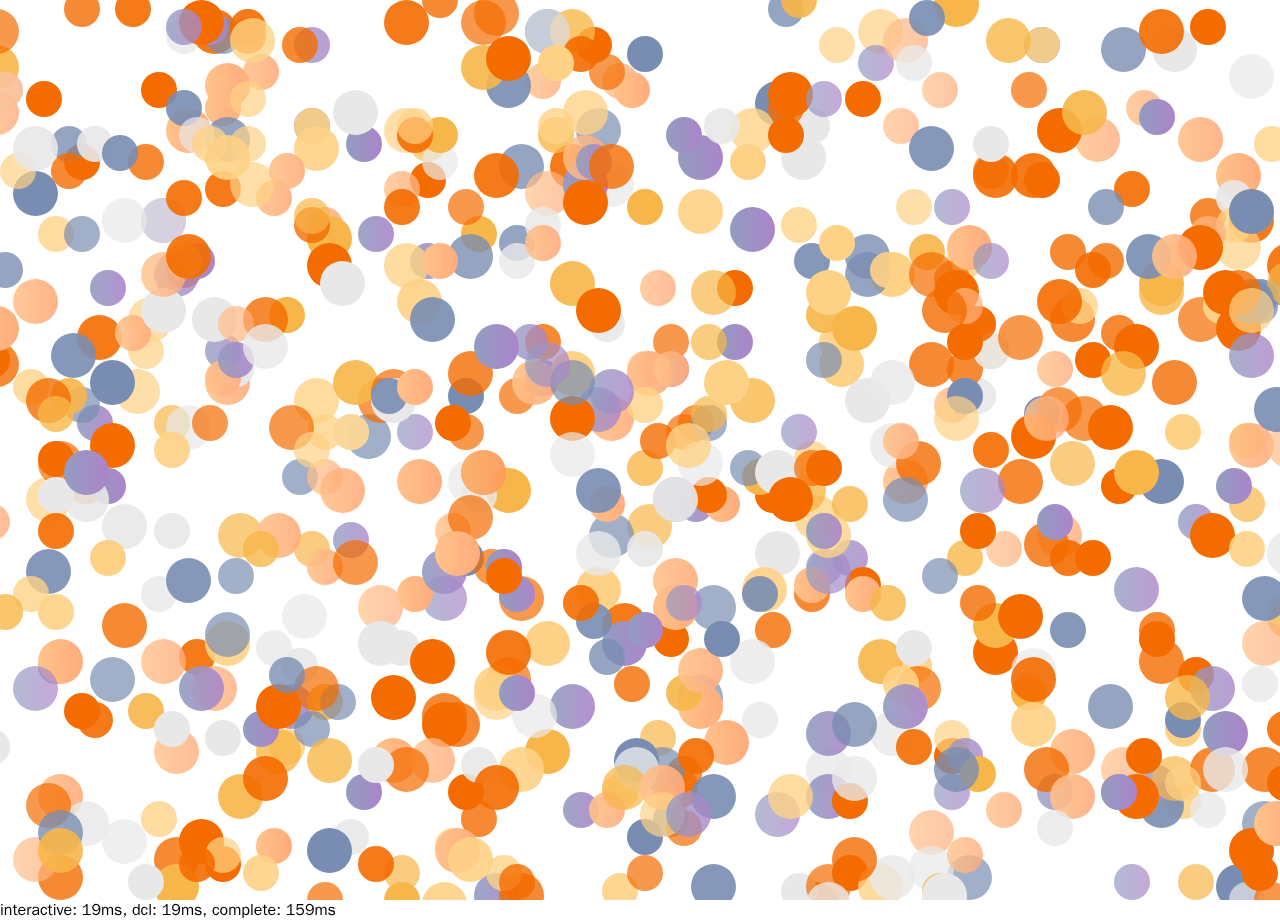
==== commit 0c644278: "adjust no use css" ====
--- a/index.html
+++ b/index.html
@@ -7,9 +7,21 @@
   <meta name="viewport" content="width=device-width, initial-scale=1.0">
   <title>多個 Dom</title>
   <link rel="stylesheet" href="css/index.min.css">
+  <script>
+    function measureCRP() {
+      var t = window.performance.timing,
+        interactive = t.domInteractive - t.domLoading,
+        dcl = t.domContentLoadedEventStart - t.domLoading,
+        complete = t.domComplete - t.domLoading;
+      var stats = document.createElement('p');
+      stats.textContent = 'interactive: ' + interactive + 'ms, ' +
+        'dcl: ' + dcl + 'ms, complete: ' + complete + 'ms';
+      document.body.appendChild(stats);
+    }
+  </script>
 </head>
 
-<body>
+<body onload="measureCRP()">
   <div id="app"></div>
 
   <script src="js/index.js"></script>
--- a/css/index.min.css
+++ b/css/index.min.css
@@ -1 +1 @@
-*{margin:0;padding:0;list-style:none;-webkit-box-sizing:border-box;box-sizing:border-box;font-family:黑體-繁, Apple LiGothic Medium, PingFang, 微軟正黑體, Microsoft JhengHei, WenQuanYi Zen Hei, helvetica, Arial, sans-serif}html,body{height:100%}#app{width:100%;height:100vh;position:relative;overflow:hidden}.bubble-frame{position:absolute;will-change:transform opacity}.bubble{width:100%;height:100%;border-radius:50%;will-change:transform opacity}.bubble-frame:nth-child(1){width:4vmin;height:4vmin;left:94%;top:13%;-webkit-animation:bubbleGoTop 2.694s forwards;animation:bubbleGoTop 2.694s forwards}.bubble-frame:nth-child(1) .bubble{background:#FED286;opacity:.9;-webkit-animation:bubbleSwag infinite alternate linear 1s .2s;animation:bubbleSwag infinite alternate linear 1s .2s}.bubble-frame:nth-child(2){width:4vmin;height:4vmin;left:70%;top:44%;-webkit-animation:bubbleGoTop .833s forwards;animation:bubbleGoTop .833s forwards}.bubble-frame:nth-child(2) .bubble{background:#FED286;opacity:.9;-webkit-animation:bubbleSwag infinite alternate linear 1s .3s;animation:bubbleSwag infinite alternate linear 1s .3s}.bubble-frame:nth-child(3){width:5vmin;height:5vmin;left:58%;top:86%;-webkit-animation:bubbleGoTop 2.446s forwards;animation:bubbleGoTop 2.446s forwards}.bubble-frame:nth-child(3) .bubble{background:#798DB2;opacity:.7;-webkit-animation:bubbleSwag infinite alternate linear 1s .4s;animation:bubbleSwag infinite alternate linear 1s .4s}.bubble-frame:nth-child(4){width:5vmin;height:5vmin;left:58%;top:39%;-webkit-animation:bubbleGoTop 2.495s forwards;animation:bubbleGoTop 2.495s forwards}.bubble-frame:nth-child(4) .bubble{background:-webkit-gradient(linear, left top, right top, from(#FFC28A), to(#FFAC7C));background:-o-linear-gradient(left, #FFC28A 0%, #FFAC7C 100%);background:linear-gradient(to right, #FFC28A 0%, #FFAC7C 100%);opacity:.8;-webkit-animation:bubbleSwag infinite alternate linear 1s .5s;animation:bubbleSwag infinite alternate linear 1s .5s}.bubble-frame:nth-child(5){width:4vmin;height:4vmin;left:62%;top:91%;-webkit-animation:bubbleGoTop .786s forwards;animation:bubbleGoTop .786s forwards}.bubble-frame:nth-child(5) .bubble{background:#E8E8E8;opacity:1;-webkit-animation:bubbleSwag infinite alternate linear 1s .3s;animation:bubbleSwag infinite alternate linear 1s .3s}.bubble-frame:nth-child(6){width:4vmin;height:4vmin;left:13%;top:42%;-webkit-animation:bubbleGoTop 1.818s forwards;animation:bubbleGoTop 1.818s forwards}.bubble-frame:nth-child(6) .bubble{background:-webkit-gradient(linear, left top, right top, from(#FFC28A), to(#FFAC7C));background:-o-linear-gradient(left, #FFC28A 0%, #FFAC7C 100%);background:linear-gradient(to right, #FFC28A 0%, #FFAC7C 100%);opacity:.7;-webkit-animation:bubbleSwag infinite alternate linear 1s .2s;animation:bubbleSwag infinite alternate linear 1s .2s}.bubble-frame:nth-child(7){width:4vmin;height:4vmin;left:34%;top:63%;-webkit-animation:bubbleGoTop 2.415s forwards;animation:bubbleGoTop 2.415s forwards}.bubble-frame:nth-child(7) .bubble{background:-webkit-gradient(linear, left top, right top, from(#FFC28A), to(#FFAC7C));background:-o-linear-gradient(left, #FFC28A 0%, #FFAC7C 100%);background:linear-gradient(to right, #FFC28A 0%, #FFAC7C 100%);opacity:.7;-webkit-animation:bubbleSwag infinite alternate linear 1s .2s;animation:bubbleSwag infinite alternate linear 1s .2s}.bubble-frame:nth-child(8){width:5vmin;height:5vmin;left:18%;top:4%;-webkit-animation:bubbleGoTop 1.886s forwards;animation:bubbleGoTop 1.886s forwards}.bubble-frame:nth-child(8) .bubble{background:#F7B649;opacity:.8;-webkit-animation:bubbleSwag infinite alternate linear 1s .3s;animation:bubbleSwag infinite alternate linear 1s .3s}.bubble-frame:nth-child(9){width:4vmin;height:4vmin;left:-1%;top:92%;-webkit-animation:bubbleGoTop 1.593s forwards;animation:bubbleGoTop 1.593s forwards}.bubble-frame:nth-child(9) .bubble{background:#F46C00;opacity:.7;-webkit-animation:bubbleSwag infinite alternate linear 1s .3s;animation:bubbleSwag infinite alternate linear 1s .3s}.bubble-frame:nth-child(10){width:5vmin;height:5vmin;left:29%;top:59%;-webkit-animation:bubbleGoTop 1.118s forwards;animation:bubbleGoTop 1.118s forwards}.bubble-frame:nth-child(10) .bubble{background:#F46C00;opacity:.8;-webkit-animation:bubbleSwag infinite alternate linear 1s .3s;animation:bubbleSwag infinite alternate linear 1s .3s}.bubble-frame:nth-child(11){width:5vmin;height:5vmin;left:5%;top:30%;-webkit-animation:bubbleGoTop 2.301s forwards;animation:bubbleGoTop 2.301s forwards}.bubble-frame:nth-child(11) .bubble{background:#FED286;opacity:.7;-webkit-animation:bubbleSwag infinite alternate linear 1s .5s;animation:bubbleSwag infinite alternate linear 1s .5s}.bubble-frame:nth-child(12){width:5vmin;height:5vmin;left:45%;top:24%;-webkit-animation:bubbleGoTop .771s forwards;animation:bubbleGoTop .771s forwards}.bubble-frame:nth-child(12) .bubble{background:#F7B649;opacity:.7;-webkit-animation:bubbleSwag infinite alternate linear 1s .5s;animation:bubbleSwag infinite alternate linear 1s .5s}.bubble-frame:nth-child(13){width:5vmin;height:5vmin;left:74%;top:35%;-webkit-animation:bubbleGoTop 1.691s forwards;animation:bubbleGoTop 1.691s forwards}.bubble-frame:nth-child(13) .bubble{background:-webkit-gradient(linear, left top, right top, from(#FFC28A), to(#FFAC7C));background:-o-linear-gradient(left, #FFC28A 0%, #FFAC7C 100%);background:linear-gradient(to right, #FFC28A 0%, #FFAC7C 100%);opacity:.9;-webkit-animation:bubbleSwag infinite alternate linear 1s .3s;animation:bubbleSwag infinite alternate linear 1s .3s}.bubble-frame:nth-child(14){width:4vmin;height:4vmin;left:14%;top:40%;-webkit-animation:bubbleGoTop 1.483s forwards;animation:bubbleGoTop 1.483s forwards}.bubble-frame:nth-child(14) .bubble{background:#F7B649;opacity:.9;-webkit-animation:bubbleSwag infinite alternate linear 1s .2s;animation:bubbleSwag infinite alternate linear 1s .2s}.bubble-frame:nth-child(15){width:4vmin;height:4vmin;left:24%;top:68%;-webkit-animation:bubbleGoTop 1.686s forwards;animation:bubbleGoTop 1.686s forwards}.bubble-frame:nth-child(15) .bubble{background:-webkit-gradient(linear, left top, right top, from(#929DC0), to(#AC84CA));background:-o-linear-gradient(left, #929DC0 0%, #AC84CA 100%);background:linear-gradient(to right, #929DC0 0%, #AC84CA 100%);opacity:.9;-webkit-animation:bubbleSwag infinite alternate linear 1s .4s;animation:bubbleSwag infinite alternate linear 1s .4s}.bubble-frame:nth-child(16){width:4vmin;height:4vmin;left:70%;top:35%;-webkit-animation:bubbleGoTop 2.336s forwards;animation:bubbleGoTop 2.336s forwards}.bubble-frame:nth-child(16) .bubble{background:#F46C00;opacity:1;-webkit-animation:bubbleSwag infinite alternate linear 1s .3s;animation:bubbleSwag infinite alternate linear 1s .3s}.bubble-frame:nth-child(17){width:5vmin;height:5vmin;left:75%;top:7%;-webkit-animation:bubbleGoTop 2.355s forwards;animation:bubbleGoTop 2.355s forwards}.bubble-frame:nth-child(17) .bubble{background:#FED286;opacity:.8;-webkit-animation:bubbleSwag infinite alternate linear 1s .2s;animation:bubbleSwag infinite alternate linear 1s .2s}.bubble-frame:nth-child(18){width:5vmin;height:5vmin;left:12%;top:17%;-webkit-animation:bubbleGoTop 2.08s forwards;animation:bubbleGoTop 2.08s forwards}.bubble-frame:nth-child(18) .bubble{background:-webkit-gradient(linear, left top, right top, from(#FFC28A), to(#FFAC7C));background:-o-linear-gradient(left, #FFC28A 0%, #FFAC7C 100%);background:linear-gradient(to right, #FFC28A 0%, #FFAC7C 100%);opacity:.9;-webkit-animation:bubbleSwag infinite alternate linear 1s .4s;animation:bubbleSwag infinite alternate linear 1s .4s}.bubble-frame:nth-child(19){width:5vmin;height:5vmin;left:28%;top:33%;-webkit-animation:bubbleGoTop 2.71s forwards;animation:bubbleGoTop 2.71s forwards}.bubble-frame:nth-child(19) .bubble{background:#E8E8E8;opacity:.7;-webkit-animation:bubbleSwag infinite alternate linear 1s .4s;animation:bubbleSwag infinite alternate linear 1s .4s}.bubble-frame:nth-child(20){width:5vmin;height:5vmin;left:19%;top:21%;-webkit-animation:bubbleGoTop 2.63s forwards;animation:bubbleGoTop 2.63s forwards}.bubble-frame:nth-child(20) .bubble{background:#F46C00;opacity:.8;-webkit-animation:bubbleSwag infinite alternate linear 1s .2s;animation:bubbleSwag infinite alternate linear 1s .2s}.bubble-frame:nth-child(21){width:5vmin;height:5vmin;left:96%;top:46%;-webkit-animation:bubbleGoTop 2.815s forwards;animation:bubbleGoTop 2.815s forwards}.bubble-frame:nth-child(21) .bubble{background:-webkit-gradient(linear, left top, right top, from(#929DC0), to(#AC84CA));background:-o-linear-gradient(left, #929DC0 0%, #AC84CA 100%);background:linear-gradient(to right, #929DC0 0%, #AC84CA 100%);opacity:.8;-webkit-animation:bubbleSwag infinite alternate linear 1s .4s;animation:bubbleSwag infinite alternate linear 1s .4s}.bubble-frame:nth-child(22){width:4vmin;height:4vmin;left:40%;top:77%;-webkit-animation:bubbleGoTop 1.726s forwards;animation:bubbleGoTop 1.726s forwards}.bubble-frame:nth-child(22) .bubble{background:#FED286;opacity:.7;-webkit-animation:bubbleSwag infinite alternate linear 1s .5s;animation:bubbleSwag infinite alternate linear 1s .5s}.bubble-frame:nth-child(23){width:5vmin;height:5vmin;left:7%;top:32%;-webkit-animation:bubbleGoTop 2.381s forwards;animation:bubbleGoTop 2.381s forwards}.bubble-frame:nth-child(23) .bubble{background:#F7B649;opacity:1;-webkit-animation:bubbleSwag infinite alternate linear 1s .5s;animation:bubbleSwag infinite alternate linear 1s .5s}.bubble-frame:nth-child(24){width:5vmin;height:5vmin;left:21%;top:72%;-webkit-animation:bubbleGoTop 1.744s forwards;animation:bubbleGoTop 1.744s forwards}.bubble-frame:nth-child(24) .bubble{background:#798DB2;opacity:1;-webkit-animation:bubbleSwag infinite alternate linear 1s .2s;animation:bubbleSwag infinite alternate linear 1s .2s}.bubble-frame:nth-child(25){width:4vmin;height:4vmin;left:77%;top:33%;-webkit-animation:bubbleGoTop 1.921s forwards;animation:bubbleGoTop 1.921s forwards}.bubble-frame:nth-child(25) .bubble{background:#FED286;opacity:.9;-webkit-animation:bubbleSwag infinite alternate linear 1s .2s;animation:bubbleSwag infinite alternate linear 1s .2s}.bubble-frame:nth-child(26){width:4vmin;height:4vmin;left:18%;top:43%;-webkit-animation:bubbleGoTop 1.152s forwards;animation:bubbleGoTop 1.152s forwards}.bubble-frame:nth-child(26) .bubble{background:#E8E8E8;opacity:.9;-webkit-animation:bubbleSwag infinite alternate linear 1s .3s;animation:bubbleSwag infinite alternate linear 1s .3s}.bubble-frame:nth-child(27){width:4vmin;height:4vmin;left:96%;top:96%;-webkit-animation:bubbleGoTop .737s forwards;animation:bubbleGoTop .737s forwards}.bubble-frame:nth-child(27) .bubble{background:#E8E8E8;opacity:1;-webkit-animation:bubbleSwag infinite alternate linear 1s .2s;animation:bubbleSwag infinite alternate linear 1s .2s}.bubble-frame:nth-child(28){width:4vmin;height:4vmin;left:51%;top:56%;-webkit-animation:bubbleGoTop 1.894s forwards;animation:bubbleGoTop 1.894s forwards}.bubble-frame:nth-child(28) .bubble{background:#FED286;opacity:.7;-webkit-animation:bubbleSwag infinite alternate linear 1s .3s;animation:bubbleSwag infinite alternate linear 1s .3s}.bubble-frame:nth-child(29){width:4vmin;height:4vmin;left:51%;top:69%;-webkit-animation:bubbleGoTop 1.339s forwards;animation:bubbleGoTop 1.339s forwards}.bubble-frame:nth-child(29) .bubble{background:-webkit-gradient(linear, left top, right top, from(#929DC0), to(#AC84CA));background:-o-linear-gradient(left, #929DC0 0%, #AC84CA 100%);background:linear-gradient(to right, #929DC0 0%, #AC84CA 100%);opacity:.9;-webkit-animation:bubbleSwag infinite alternate linear 1s .3s;animation:bubbleSwag infinite alternate linear 1s .3s}.bubble-frame:nth-child(30){width:4vmin;height:4vmin;left:90%;top:11%;-webkit-animation:bubbleGoTop 1.755s forwards;animation:bubbleGoTop 1.755s forwards}.bubble-frame:nth-child(30) .bubble{background:#798DB2;opacity:1;-webkit-animation:bubbleSwag infinite alternate linear 1s .4s;animation:bubbleSwag infinite alternate linear 1s .4s}.bubble-frame:nth-child(31){width:5vmin;height:5vmin;left:94%;top:35%;-webkit-animation:bubbleGoTop 1.236s forwards;animation:bubbleGoTop 1.236s forwards}.bubble-frame:nth-child(31) .bubble{background:-webkit-gradient(linear, left top, right top, from(#929DC0), to(#AC84CA));background:-o-linear-gradient(left, #929DC0 0%, #AC84CA 100%);background:linear-gradient(to right, #929DC0 0%, #AC84CA 100%);opacity:1;-webkit-animation:bubbleSwag infinite alternate linear 1s .5s;animation:bubbleSwag infinite alternate linear 1s .5s}.bubble-frame:nth-child(32){width:5vmin;height:5vmin;left:91%;top:91%;-webkit-animation:bubbleGoTop 2.683s forwards;animation:bubbleGoTop 2.683s forwards}.bubble-frame:nth-child(32) .bubble{background:#FED286;opacity:.7;-webkit-animation:bubbleSwag infinite alternate linear 1s .2s;animation:bubbleSwag infinite alternate linear 1s .2s}.bubble-frame:nth-child(33){width:4vmin;height:4vmin;left:9%;top:13%;-webkit-animation:bubbleGoTop 2.433s forwards;animation:bubbleGoTop 2.433s forwards}.bubble-frame:nth-child(33) .bubble{background:#F46C00;opacity:.8;-webkit-animation:bubbleSwag infinite alternate linear 1s .4s;animation:bubbleSwag infinite alternate linear 1s .4s}.bubble-frame:nth-child(34){width:5vmin;height:5vmin;left:60%;top:77%;-webkit-animation:bubbleGoTop 2.409s forwards;animation:bubbleGoTop 2.409s forwards}.bubble-frame:nth-child(34) .bubble{background:-webkit-gradient(linear, left top, right top, from(#FFC28A), to(#FFAC7C));background:-o-linear-gradient(left, #FFC28A 0%, #FFAC7C 100%);background:linear-gradient(to right, #FFC28A 0%, #FFAC7C 100%);opacity:.8;-webkit-animation:bubbleSwag infinite alternate linear 1s .3s;animation:bubbleSwag infinite alternate linear 1s .3s}.bubble-frame:nth-child(35){width:4vmin;height:4vmin;left:44%;top:46%;-webkit-animation:bubbleGoTop .682s forwards;animation:bubbleGoTop .682s forwards}.bubble-frame:nth-child(35) .bubble{background:#F7B649;opacity:1;-webkit-animation:bubbleSwag infinite alternate linear 1s .4s;animation:bubbleSwag infinite alternate linear 1s .4s}.bubble-frame:nth-child(36){width:5vmin;height:5vmin;left:68%;top:74%;-webkit-animation:bubbleGoTop 1.088s forwards;animation:bubbleGoTop 1.088s forwards}.bubble-frame:nth-child(36) .bubble{background:#F7B649;opacity:1;-webkit-animation:bubbleSwag infinite alternate linear 1s .5s;animation:bubbleSwag infinite alternate linear 1s .5s}.bubble-frame:nth-child(37){width:4vmin;height:4vmin;left:33%;top:97%;-webkit-animation:bubbleGoTop 1.002s forwards;animation:bubbleGoTop 1.002s forwards}.bubble-frame:nth-child(37) .bubble{background:-webkit-gradient(linear, left top, right top, from(#FFC28A), to(#FFAC7C));background:-o-linear-gradient(left, #FFC28A 0%, #FFAC7C 100%);background:linear-gradient(to right, #FFC28A 0%, #FFAC7C 100%);opacity:.8;-webkit-animation:bubbleSwag infinite alternate linear 1s .2s;animation:bubbleSwag infinite alternate linear 1s .2s}.bubble-frame:nth-child(38){width:5vmin;height:5vmin;left:32%;top:15%;-webkit-animation:bubbleGoTop .903s forwards;animation:bubbleGoTop .903s forwards}.bubble-frame:nth-child(38) .bubble{background:#F46C00;opacity:.9;-webkit-animation:bubbleSwag infinite alternate linear 1s .4s;animation:bubbleSwag infinite alternate linear 1s .4s}.bubble-frame:nth-child(39){width:4vmin;height:4vmin;left:90%;top:-2%;-webkit-animation:bubbleGoTop 1.405s forwards;animation:bubbleGoTop 1.405s forwards}.bubble-frame:nth-child(39) .bubble{background:-webkit-gradient(linear, left top, right top, from(#FFC28A), to(#FFAC7C));background:-o-linear-gradient(left, #FFC28A 0%, #FFAC7C 100%);background:linear-gradient(to right, #FFC28A 0%, #FFAC7C 100%);opacity:.9;-webkit-animation:bubbleSwag infinite alternate linear 1s .5s;animation:bubbleSwag infinite alternate linear 1s .5s}.bubble-frame:nth-child(40){width:4vmin;height:4vmin;left:10%;top:37%;-webkit-animation:bubbleGoTop 1.027s forwards;animation:bubbleGoTop 1.027s forwards}.bubble-frame:nth-child(40) .bubble{background:#F46C00;opacity:1;-webkit-animation:bubbleSwag infinite alternate linear 1s .5s;animation:bubbleSwag infinite alternate linear 1s .5s}.bubble-frame:nth-child(41){width:4vmin;height:4vmin;left:16%;top:11%;-webkit-animation:bubbleGoTop 1.594s forwards;animation:bubbleGoTop 1.594s forwards}.bubble-frame:nth-child(41) .bubble{background:#F7B649;opacity:.7;-webkit-animation:bubbleSwag infinite alternate linear 1s .3s;animation:bubbleSwag infinite alternate linear 1s .3s}.bubble-frame:nth-child(42){width:4vmin;height:4vmin;left:18%;top:75%;-webkit-animation:bubbleGoTop 2.721s forwards;animation:bubbleGoTop 2.721s forwards}.bubble-frame:nth-child(42) .bubble{background:#798DB2;opacity:.8;-webkit-animation:bubbleSwag infinite alternate linear 1s .4s;animation:bubbleSwag infinite alternate linear 1s .4s}.bubble-frame:nth-child(43){width:4vmin;height:4vmin;left:12%;top:51%;-webkit-animation:bubbleGoTop 1.419s forwards;animation:bubbleGoTop 1.419s forwards}.bubble-frame:nth-child(43) .bubble{background:#E8E8E8;opacity:.9;-webkit-animation:bubbleSwag infinite alternate linear 1s .2s;animation:bubbleSwag infinite alternate linear 1s .2s}.bubble-frame:nth-child(44){width:5vmin;height:5vmin;left:5%;top:18%;-webkit-animation:bubbleGoTop 2.113s forwards;animation:bubbleGoTop 2.113s forwards}.bubble-frame:nth-child(44) .bubble{background:#F46C00;opacity:.7;-webkit-animation:bubbleSwag infinite alternate linear 1s .4s;animation:bubbleSwag infinite alternate linear 1s .4s}.bubble-frame:nth-child(45){width:5vmin;height:5vmin;left:62%;top:1%;-webkit-animation:bubbleGoTop 1.249s forwards;animation:bubbleGoTop 1.249s forwards}.bubble-frame:nth-child(45) .bubble{background:#F46C00;opacity:.7;-webkit-animation:bubbleSwag infinite alternate linear 1s .4s;animation:bubbleSwag infinite alternate linear 1s .4s}.bubble-frame:nth-child(46){width:5vmin;height:5vmin;left:78%;top:18%;-webkit-animation:bubbleGoTop .696s forwards;animation:bubbleGoTop .696s forwards}.bubble-frame:nth-child(46) .bubble{background:#F46C00;opacity:1;-webkit-animation:bubbleSwag infinite alternate linear 1s .3s;animation:bubbleSwag infinite alternate linear 1s .3s}.bubble-frame:nth-child(47){width:5vmin;height:5vmin;left:38%;top:79%;-webkit-animation:bubbleGoTop 2.515s forwards;animation:bubbleGoTop 2.515s forwards}.bubble-frame:nth-child(47) .bubble{background:#F7B649;opacity:1;-webkit-animation:bubbleSwag infinite alternate linear 1s .5s;animation:bubbleSwag infinite alternate linear 1s .5s}.bubble-frame:nth-child(48){width:5vmin;height:5vmin;left:86%;top:41%;-webkit-animation:bubbleGoTop 2.151s forwards;animation:bubbleGoTop 2.151s forwards}.bubble-frame:nth-child(48) .bubble{background:#798DB2;opacity:.9;-webkit-animation:bubbleSwag infinite alternate linear 1s .3s;animation:bubbleSwag infinite alternate linear 1s .3s}.bubble-frame:nth-child(49){width:4vmin;height:4vmin;left:45%;top:46%;-webkit-animation:bubbleGoTop 1.945s forwards;animation:bubbleGoTop 1.945s forwards}.bubble-frame:nth-child(49) .bubble{background:#F46C00;opacity:.9;-webkit-animation:bubbleSwag infinite alternate linear 1s .5s;animation:bubbleSwag infinite alternate linear 1s .5s}.bubble-frame:nth-child(50){width:4vmin;height:4vmin;left:98%;top:67%;-webkit-animation:bubbleGoTop 1.279s forwards;animation:bubbleGoTop 1.279s forwards}.bubble-frame:nth-child(50) .bubble{background:-webkit-gradient(linear, left top, right top, from(#FFC28A), to(#FFAC7C));background:-o-linear-gradient(left, #FFC28A 0%, #FFAC7C 100%);background:linear-gradient(to right, #FFC28A 0%, #FFAC7C 100%);opacity:.8;-webkit-animation:bubbleSwag infinite alternate linear 1s .2s;animation:bubbleSwag infinite alternate linear 1s .2s}.bubble-frame:nth-child(51){width:4vmin;height:4vmin;left:16%;top:96%;-webkit-animation:bubbleGoTop .833s forwards;animation:bubbleGoTop .833s forwards}.bubble-frame:nth-child(51) .bubble{background:#FED286;opacity:1;-webkit-animation:bubbleSwag infinite alternate linear 1s .3s;animation:bubbleSwag infinite alternate linear 1s .3s}.bubble-frame:nth-child(52){width:4vmin;height:4vmin;left:2%;top:61%;-webkit-animation:bubbleGoTop 2.906s forwards;animation:bubbleGoTop 2.906s forwards}.bubble-frame:nth-child(52) .bubble{background:-webkit-gradient(linear, left top, right top, from(#929DC0), to(#AC84CA));background:-o-linear-gradient(left, #929DC0 0%, #AC84CA 100%);background:linear-gradient(to right, #929DC0 0%, #AC84CA 100%);opacity:.7;-webkit-animation:bubbleSwag infinite alternate linear 1s .5s;animation:bubbleSwag infinite alternate linear 1s .5s}.bubble-frame:nth-child(53){width:4vmin;height:4vmin;left:40%;top:37%;-webkit-animation:bubbleGoTop 1.53s forwards;animation:bubbleGoTop 1.53s forwards}.bubble-frame:nth-child(53) .bubble{background:-webkit-gradient(linear, left top, right top, from(#929DC0), to(#AC84CA));background:-o-linear-gradient(left, #929DC0 0%, #AC84CA 100%);background:linear-gradient(to right, #929DC0 0%, #AC84CA 100%);opacity:.7;-webkit-animation:bubbleSwag infinite alternate linear 1s .2s;animation:bubbleSwag infinite alternate linear 1s .2s}.bubble-frame:nth-child(54){width:4vmin;height:4vmin;left:57%;top:22%;-webkit-animation:bubbleGoTop 1.497s forwards;animation:bubbleGoTop 1.497s forwards}.bubble-frame:nth-child(54) .bubble{background:-webkit-gradient(linear, left top, right top, from(#FFC28A), to(#FFAC7C));background:-o-linear-gradient(left, #FFC28A 0%, #FFAC7C 100%);background:linear-gradient(to right, #FFC28A 0%, #FFAC7C 100%);opacity:.9;-webkit-animation:bubbleSwag infinite alternate linear 1s .5s;animation:bubbleSwag infinite alternate linear 1s .5s}.bubble-frame:nth-child(55){width:4vmin;height:4vmin;left:43%;top:37%;-webkit-animation:bubbleGoTop .79s forwards;animation:bubbleGoTop .79s forwards}.bubble-frame:nth-child(55) .bubble{background:#F46C00;opacity:.7;-webkit-animation:bubbleSwag infinite alternate linear 1s .4s;animation:bubbleSwag infinite alternate linear 1s .4s}.bubble-frame:nth-child(56){width:4vmin;height:4vmin;left:85%;top:95%;-webkit-animation:bubbleGoTop 2.741s forwards;animation:bubbleGoTop 2.741s forwards}.bubble-frame:nth-child(56) .bubble{background:#F46C00;opacity:.8;-webkit-animation:bubbleSwag infinite alternate linear 1s .4s;animation:bubbleSwag infinite alternate linear 1s .4s}.bubble-frame:nth-child(57){width:4vmin;height:4vmin;left:22%;top:74%;-webkit-animation:bubbleGoTop 1.991s forwards;animation:bubbleGoTop 1.991s forwards}.bubble-frame:nth-child(57) .bubble{background:#F7B649;opacity:.9;-webkit-animation:bubbleSwag infinite alternate linear 1s .2s;animation:bubbleSwag infinite alternate linear 1s .2s}.bubble-frame:nth-child(58){width:4vmin;height:4vmin;left:68%;top:49%;-webkit-animation:bubbleGoTop 1.797s forwards;animation:bubbleGoTop 1.797s forwards}.bubble-frame:nth-child(58) .bubble{background:#F46C00;opacity:.7;-webkit-animation:bubbleSwag infinite alternate linear 1s .5s;animation:bubbleSwag infinite alternate linear 1s .5s}.bubble-frame:nth-child(59){width:5vmin;height:5vmin;left:96%;top:58%;-webkit-animation:bubbleGoTop 1.482s forwards;animation:bubbleGoTop 1.482s forwards}.bubble-frame:nth-child(59) .bubble{background:#798DB2;opacity:.9;-webkit-animation:bubbleSwag infinite alternate linear 1s .5s;animation:bubbleSwag infinite alternate linear 1s .5s}.bubble-frame:nth-child(60){width:5vmin;height:5vmin;left:4%;top:65%;-webkit-animation:bubbleGoTop .985s forwards;animation:bubbleGoTop .985s forwards}.bubble-frame:nth-child(60) .bubble{background:-webkit-gradient(linear, left top, right top, from(#FFC28A), to(#FFAC7C));background:-o-linear-gradient(left, #FFC28A 0%, #FFAC7C 100%);background:linear-gradient(to right, #FFC28A 0%, #FFAC7C 100%);opacity:.8;-webkit-animation:bubbleSwag infinite alternate linear 1s .5s;animation:bubbleSwag infinite alternate linear 1s .5s}.bubble-frame:nth-child(61){width:5vmin;height:5vmin;left:99%;top:76%;-webkit-animation:bubbleGoTop 2.44s forwards;animation:bubbleGoTop 2.44s forwards}.bubble-frame:nth-child(61) .bubble{background:#F46C00;opacity:.9;-webkit-animation:bubbleSwag infinite alternate linear 1s .2s;animation:bubbleSwag infinite alternate linear 1s .2s}.bubble-frame:nth-child(62){width:5vmin;height:5vmin;left:35%;top:13%;-webkit-animation:bubbleGoTop 2.521s forwards;animation:bubbleGoTop 2.521s forwards}.bubble-frame:nth-child(62) .bubble{background:-webkit-gradient(linear, left top, right top, from(#929DC0), to(#AC84CA));background:-o-linear-gradient(left, #929DC0 0%, #AC84CA 100%);background:linear-gradient(to right, #929DC0 0%, #AC84CA 100%);opacity:.8;-webkit-animation:bubbleSwag infinite alternate linear 1s .3s;animation:bubbleSwag infinite alternate linear 1s .3s}.bubble-frame:nth-child(63){width:4vmin;height:4vmin;left:6%;top:76%;-webkit-animation:bubbleGoTop 2.543s forwards;animation:bubbleGoTop 2.543s forwards}.bubble-frame:nth-child(63) .bubble{background:-webkit-gradient(linear, left top, right top, from(#FFC28A), to(#FFAC7C));background:-o-linear-gradient(left, #FFC28A 0%, #FFAC7C 100%);background:linear-gradient(to right, #FFC28A 0%, #FFAC7C 100%);opacity:.9;-webkit-animation:bubbleSwag infinite alternate linear 1s .3s;animation:bubbleSwag infinite alternate linear 1s .3s}.bubble-frame:nth-child(64){width:5vmin;height:5vmin;left:53%;top:15%;-webkit-animation:bubbleGoTop 2.66s forwards;animation:bubbleGoTop 2.66s forwards}.bubble-frame:nth-child(64) .bubble{background:#FED286;opacity:.7;-webkit-animation:bubbleSwag infinite alternate linear 1s .2s;animation:bubbleSwag infinite alternate linear 1s .2s}.bubble-frame:nth-child(65){width:5vmin;height:5vmin;left:85%;top:18%;-webkit-animation:bubbleGoTop 2.29s forwards;animation:bubbleGoTop 2.29s forwards}.bubble-frame:nth-child(65) .bubble{background:#F46C00;opacity:.8;-webkit-animation:bubbleSwag infinite alternate linear 1s .5s;animation:bubbleSwag infinite alternate linear 1s .5s}.bubble-frame:nth-child(66){width:5vmin;height:5vmin;left:56%;top:19%;-webkit-animation:bubbleGoTop 2.324s forwards;animation:bubbleGoTop 2.324s forwards}.bubble-frame:nth-child(66) .bubble{background:#E8E8E8;opacity:.7;-webkit-animation:bubbleSwag infinite alternate linear 1s .5s;animation:bubbleSwag infinite alternate linear 1s .5s}.bubble-frame:nth-child(67){width:4vmin;height:4vmin;left:85%;top:82%;-webkit-animation:bubbleGoTop .787s forwards;animation:bubbleGoTop .787s forwards}.bubble-frame:nth-child(67) .bubble{background:#FED286;opacity:.7;-webkit-animation:bubbleSwag infinite alternate linear 1s .5s;animation:bubbleSwag infinite alternate linear 1s .5s}.bubble-frame:nth-child(68){width:5vmin;height:5vmin;left:61%;top:32%;-webkit-animation:bubbleGoTop 1.97s forwards;animation:bubbleGoTop 1.97s forwards}.bubble-frame:nth-child(68) .bubble{background:#F46C00;opacity:.7;-webkit-animation:bubbleSwag infinite alternate linear 1s .5s;animation:bubbleSwag infinite alternate linear 1s .5s}.bubble-frame:nth-child(69){width:4vmin;height:4vmin;left:53%;top:16%;-webkit-animation:bubbleGoTop .819s forwards;animation:bubbleGoTop .819s forwards}.bubble-frame:nth-child(69) .bubble{background:-webkit-gradient(linear, left top, right top, from(#FFC28A), to(#FFAC7C));background:-o-linear-gradient(left, #FFC28A 0%, #FFAC7C 100%);background:linear-gradient(to right, #FFC28A 0%, #FFAC7C 100%);opacity:.8;-webkit-animation:bubbleSwag infinite alternate linear 1s .5s;animation:bubbleSwag infinite alternate linear 1s .5s}.bubble-frame:nth-child(70){width:5vmin;height:5vmin;left:56%;top:71%;-webkit-animation:bubbleGoTop .726s forwards;animation:bubbleGoTop .726s forwards}.bubble-frame:nth-child(70) .bubble{background:#798DB2;opacity:.7;-webkit-animation:bubbleSwag infinite alternate linear 1s .3s;animation:bubbleSwag infinite alternate linear 1s .3s}.bubble-frame:nth-child(71){width:4vmin;height:4vmin;left:77%;top:63%;-webkit-animation:bubbleGoTop 2.74s forwards;animation:bubbleGoTop 2.74s forwards}.bubble-frame:nth-child(71) .bubble{background:-webkit-gradient(linear, left top, right top, from(#FFC28A), to(#FFAC7C));background:-o-linear-gradient(left, #FFC28A 0%, #FFAC7C 100%);background:linear-gradient(to right, #FFC28A 0%, #FFAC7C 100%);opacity:.8;-webkit-animation:bubbleSwag infinite alternate linear 1s .4s;animation:bubbleSwag infinite alternate linear 1s .4s}.bubble-frame:nth-child(72){width:4vmin;height:4vmin;left:39%;top:4%;-webkit-animation:bubbleGoTop 1.771s forwards;animation:bubbleGoTop 1.771s forwards}.bubble-frame:nth-child(72) .bubble{background:-webkit-gradient(linear, left top, right top, from(#FFC28A), to(#FFAC7C));background:-o-linear-gradient(left, #FFC28A 0%, #FFAC7C 100%);background:linear-gradient(to right, #FFC28A 0%, #FFAC7C 100%);opacity:.8;-webkit-animation:bubbleSwag infinite alternate linear 1s .4s;animation:bubbleSwag infinite alternate linear 1s .4s}.bubble-frame:nth-child(73){width:4vmin;height:4vmin;left:73%;top:39%;-webkit-animation:bubbleGoTop 1.511s forwards;animation:bubbleGoTop 1.511s forwards}.bubble-frame:nth-child(73) .bubble{background:#798DB2;opacity:.7;-webkit-animation:bubbleSwag infinite alternate linear 1s .2s;animation:bubbleSwag infinite alternate linear 1s .2s}.bubble-frame:nth-child(74){width:4vmin;height:4vmin;left:70%;top:71%;-webkit-animation:bubbleGoTop 2.313s forwards;animation:bubbleGoTop 2.313s forwards}.bubble-frame:nth-child(74) .bubble{background:#F46C00;opacity:.9;-webkit-animation:bubbleSwag infinite alternate linear 1s .5s;animation:bubbleSwag infinite alternate linear 1s .5s}.bubble-frame:nth-child(75){width:4vmin;height:4vmin;left:4%;top:59%;-webkit-animation:bubbleGoTop 2.642s forwards;animation:bubbleGoTop 2.642s forwards}.bubble-frame:nth-child(75) .bubble{background:-webkit-gradient(linear, left top, right top, from(#929DC0), to(#AC84CA));background:-o-linear-gradient(left, #929DC0 0%, #AC84CA 100%);background:linear-gradient(to right, #929DC0 0%, #AC84CA 100%);opacity:1;-webkit-animation:bubbleSwag infinite alternate linear 1s .2s;animation:bubbleSwag infinite alternate linear 1s .2s}.bubble-frame:nth-child(76){width:4vmin;height:4vmin;left:17%;top:55%;-webkit-animation:bubbleGoTop 2.322s forwards;animation:bubbleGoTop 2.322s forwards}.bubble-frame:nth-child(76) .bubble{background:#F46C00;opacity:.9;-webkit-animation:bubbleSwag infinite alternate linear 1s .5s;animation:bubbleSwag infinite alternate linear 1s .5s}.bubble-frame:nth-child(77){width:4vmin;height:4vmin;left:43%;top:72%;-webkit-animation:bubbleGoTop 2.042s forwards;animation:bubbleGoTop 2.042s forwards}.bubble-frame:nth-child(77) .bubble{background:#FED286;opacity:1;-webkit-animation:bubbleSwag infinite alternate linear 1s .2s;animation:bubbleSwag infinite alternate linear 1s .2s}.bubble-frame:nth-child(78){width:5vmin;height:5vmin;left:96%;top:-2%;-webkit-animation:bubbleGoTop 2.453s forwards;animation:bubbleGoTop 2.453s forwards}.bubble-frame:nth-child(78) .bubble{background:#FED286;opacity:1;-webkit-animation:bubbleSwag infinite alternate linear 1s .2s;animation:bubbleSwag infinite alternate linear 1s .2s}.bubble-frame:nth-child(79){width:4vmin;height:4vmin;left:37%;top:8%;-webkit-animation:bubbleGoTop 1.577s forwards;animation:bubbleGoTop 1.577s forwards}.bubble-frame:nth-child(79) .bubble{background:#F46C00;opacity:.7;-webkit-animation:bubbleSwag infinite alternate linear 1s .5s;animation:bubbleSwag infinite alternate linear 1s .5s}.bubble-frame:nth-child(80){width:5vmin;height:5vmin;left:56%;top:35%;-webkit-animation:bubbleGoTop 1.481s forwards;animation:bubbleGoTop 1.481s forwards}.bubble-frame:nth-child(80) .bubble{background:#F46C00;opacity:.9;-webkit-animation:bubbleSwag infinite alternate linear 1s .5s;animation:bubbleSwag infinite alternate linear 1s .5s}.bubble-frame:nth-child(81){width:4vmin;height:4vmin;left:65%;top:33%;-webkit-animation:bubbleGoTop 1.038s forwards;animation:bubbleGoTop 1.038s forwards}.bubble-frame:nth-child(81) .bubble{background:#E8E8E8;opacity:1;-webkit-animation:bubbleSwag infinite alternate linear 1s .3s;animation:bubbleSwag infinite alternate linear 1s .3s}.bubble-frame:nth-child(82){width:5vmin;height:5vmin;left:42%;top:21%;-webkit-animation:bubbleGoTop 2.141s forwards;animation:bubbleGoTop 2.141s forwards}.bubble-frame:nth-child(82) .bubble{background:-webkit-gradient(linear, left top, right top, from(#929DC0), to(#AC84CA));background:-o-linear-gradient(left, #929DC0 0%, #AC84CA 100%);background:linear-gradient(to right, #929DC0 0%, #AC84CA 100%);opacity:.7;-webkit-animation:bubbleSwag infinite alternate linear 1s .4s;animation:bubbleSwag infinite alternate linear 1s .4s}.bubble-frame:nth-child(83){width:5vmin;height:5vmin;left:8%;top:33%;-webkit-animation:bubbleGoTop 1.138s forwards;animation:bubbleGoTop 1.138s forwards}.bubble-frame:nth-child(83) .bubble{background:#F46C00;opacity:1;-webkit-animation:bubbleSwag infinite alternate linear 1s .5s;animation:bubbleSwag infinite alternate linear 1s .5s}.bubble-frame:nth-child(84){width:5vmin;height:5vmin;left:15%;top:92%;-webkit-animation:bubbleGoTop .811s forwards;animation:bubbleGoTop .811s forwards}.bubble-frame:nth-child(84) .bubble{background:-webkit-gradient(linear, left top, right top, from(#929DC0), to(#AC84CA));background:-o-linear-gradient(left, #929DC0 0%, #AC84CA 100%);background:linear-gradient(to right, #929DC0 0%, #AC84CA 100%);opacity:.7;-webkit-animation:bubbleSwag infinite alternate linear 1s .4s;animation:bubbleSwag infinite alternate linear 1s .4s}.bubble-frame:nth-child(85){width:4vmin;height:4vmin;left:92%;top:89%;-webkit-animation:bubbleGoTop .997s forwards;animation:bubbleGoTop .997s forwards}.bubble-frame:nth-child(85) .bubble{background:#F7B649;opacity:.7;-webkit-animation:bubbleSwag infinite alternate linear 1s .3s;animation:bubbleSwag infinite alternate linear 1s .3s}.bubble-frame:nth-child(86){width:5vmin;height:5vmin;left:24%;top:35%;-webkit-animation:bubbleGoTop 1.577s forwards;animation:bubbleGoTop 1.577s forwards}.bubble-frame:nth-child(86) .bubble{background:#E8E8E8;opacity:.8;-webkit-animation:bubbleSwag infinite alternate linear 1s .5s;animation:bubbleSwag infinite alternate linear 1s .5s}.bubble-frame:nth-child(87){width:5vmin;height:5vmin;left:94%;top:57%;-webkit-animation:bubbleGoTop 2.624s forwards;animation:bubbleGoTop 2.624s forwards}.bubble-frame:nth-child(87) .bubble{background:#F46C00;opacity:.7;-webkit-animation:bubbleSwag infinite alternate linear 1s .4s;animation:bubbleSwag infinite alternate linear 1s .4s}.bubble-frame:nth-child(88){width:4vmin;height:4vmin;left:-2%;top:90%;-webkit-animation:bubbleGoTop 1.745s forwards;animation:bubbleGoTop 1.745s forwards}.bubble-frame:nth-child(88) .bubble{background:#E8E8E8;opacity:.8;-webkit-animation:bubbleSwag infinite alternate linear 1s .5s;animation:bubbleSwag infinite alternate linear 1s .5s}.bubble-frame:nth-child(89){width:4vmin;height:4vmin;left:55%;top:29%;-webkit-animation:bubbleGoTop 2.377s forwards;animation:bubbleGoTop 2.377s forwards}.bubble-frame:nth-child(89) .bubble{background:-webkit-gradient(linear, left top, right top, from(#929DC0), to(#AC84CA));background:-o-linear-gradient(left, #929DC0 0%, #AC84CA 100%);background:linear-gradient(to right, #929DC0 0%, #AC84CA 100%);opacity:.7;-webkit-animation:bubbleSwag infinite alternate linear 1s .2s;animation:bubbleSwag infinite alternate linear 1s .2s}.bubble-frame:nth-child(90){width:4vmin;height:4vmin;left:40%;top:60%;-webkit-animation:bubbleGoTop 1.678s forwards;animation:bubbleGoTop 1.678s forwards}.bubble-frame:nth-child(90) .bubble{background:#798DB2;opacity:.7;-webkit-animation:bubbleSwag infinite alternate linear 1s .2s;animation:bubbleSwag infinite alternate linear 1s .2s}.bubble-frame:nth-child(91){width:5vmin;height:5vmin;left:34%;top:22%;-webkit-animation:bubbleGoTop 2.807s forwards;animation:bubbleGoTop 2.807s forwards}.bubble-frame:nth-child(91) .bubble{background:#FED286;opacity:.8;-webkit-animation:bubbleSwag infinite alternate linear 1s .5s;animation:bubbleSwag infinite alternate linear 1s .5s}.bubble-frame:nth-child(92){width:5vmin;height:5vmin;left:69%;top:78%;-webkit-animation:bubbleGoTop 2.854s forwards;animation:bubbleGoTop 2.854s forwards}.bubble-frame:nth-child(92) .bubble{background:#F46C00;opacity:.9;-webkit-animation:bubbleSwag infinite alternate linear 1s .5s;animation:bubbleSwag infinite alternate linear 1s .5s}.bubble-frame:nth-child(93){width:4vmin;height:4vmin;left:3%;top:80%;-webkit-animation:bubbleGoTop 2.746s forwards;animation:bubbleGoTop 2.746s forwards}.bubble-frame:nth-child(93) .bubble{background:#798DB2;opacity:1;-webkit-animation:bubbleSwag infinite alternate linear 1s .3s;animation:bubbleSwag infinite alternate linear 1s .3s}.bubble-frame:nth-child(94){width:4vmin;height:4vmin;left:71%;top:92%;-webkit-animation:bubbleGoTop 2.877s forwards;animation:bubbleGoTop 2.877s forwards}.bubble-frame:nth-child(94) .bubble{background:-webkit-gradient(linear, left top, right top, from(#FFC28A), to(#FFAC7C));background:-o-linear-gradient(left, #FFC28A 0%, #FFAC7C 100%);background:linear-gradient(to right, #FFC28A 0%, #FFAC7C 100%);opacity:.7;-webkit-animation:bubbleSwag infinite alternate linear 1s .3s;animation:bubbleSwag infinite alternate linear 1s .3s}.bubble-frame:nth-child(95){width:4vmin;height:4vmin;left:35%;top:58%;-webkit-animation:bubbleGoTop 2.37s forwards;animation:bubbleGoTop 2.37s forwards}.bubble-frame:nth-child(95) .bubble{background:#798DB2;opacity:.8;-webkit-animation:bubbleSwag infinite alternate linear 1s .4s;animation:bubbleSwag infinite alternate linear 1s .4s}.bubble-frame:nth-child(96){width:4vmin;height:4vmin;left:8%;top:80%;-webkit-animation:bubbleGoTop 2.064s forwards;animation:bubbleGoTop 2.064s forwards}.bubble-frame:nth-child(96) .bubble{background:#FED286;opacity:1;-webkit-animation:bubbleSwag infinite alternate linear 1s .3s;animation:bubbleSwag infinite alternate linear 1s .3s}.bubble-frame:nth-child(97){width:4vmin;height:4vmin;left:33%;top:97%;-webkit-animation:bubbleGoTop 2.165s forwards;animation:bubbleGoTop 2.165s forwards}.bubble-frame:nth-child(97) .bubble{background:#FED286;opacity:.8;-webkit-animation:bubbleSwag infinite alternate linear 1s .2s;animation:bubbleSwag infinite alternate linear 1s .2s}.bubble-frame:nth-child(98){width:4vmin;height:4vmin;left:5%;top:75%;-webkit-animation:bubbleGoTop 2.473s forwards;animation:bubbleGoTop 2.473s forwards}.bubble-frame:nth-child(98) .bubble{background:#F46C00;opacity:.8;-webkit-animation:bubbleSwag infinite alternate linear 1s .4s;animation:bubbleSwag infinite alternate linear 1s .4s}.bubble-frame:nth-child(99){width:5vmin;height:5vmin;left:7%;top:18%;-webkit-animation:bubbleGoTop .735s forwards;animation:bubbleGoTop .735s forwards}.bubble-frame:nth-child(99) .bubble{background:#FED286;opacity:1;-webkit-animation:bubbleSwag infinite alternate linear 1s .3s;animation:bubbleSwag infinite alternate linear 1s .3s}.bubble-frame:nth-child(100){width:4vmin;height:4vmin;left:88%;top:86%;-webkit-animation:bubbleGoTop 2.422s forwards;animation:bubbleGoTop 2.422s forwards}.bubble-frame:nth-child(100) .bubble{background:#E8E8E8;opacity:1;-webkit-animation:bubbleSwag infinite alternate linear 1s .3s;animation:bubbleSwag infinite alternate linear 1s .3s}.bubble-frame:nth-child(101){width:4vmin;height:4vmin;left:52%;top:73%;-webkit-animation:bubbleGoTop 2.264s forwards;animation:bubbleGoTop 2.264s forwards}.bubble-frame:nth-child(101) .bubble{background:#798DB2;opacity:.8;-webkit-animation:bubbleSwag infinite alternate linear 1s .2s;animation:bubbleSwag infinite alternate linear 1s .2s}.bubble-frame:nth-child(102){width:4vmin;height:4vmin;left:80%;top:51%;-webkit-animation:bubbleGoTop 2.8s forwards;animation:bubbleGoTop 2.8s forwards}.bubble-frame:nth-child(102) .bubble{background:#798DB2;opacity:.8;-webkit-animation:bubbleSwag infinite alternate linear 1s .5s;animation:bubbleSwag infinite alternate linear 1s .5s}.bubble-frame:nth-child(103){width:4vmin;height:4vmin;left:83%;top:68%;-webkit-animation:bubbleGoTop 1.103s forwards;animation:bubbleGoTop 1.103s forwards}.bubble-frame:nth-child(103) .bubble{background:-webkit-gradient(linear, left top, right top, from(#929DC0), to(#AC84CA));background:-o-linear-gradient(left, #929DC0 0%, #AC84CA 100%);background:linear-gradient(to right, #929DC0 0%, #AC84CA 100%);opacity:.9;-webkit-animation:bubbleSwag infinite alternate linear 1s .3s;animation:bubbleSwag infinite alternate linear 1s .3s}.bubble-frame:nth-child(104){width:4vmin;height:4vmin;left:93%;top:41%;-webkit-animation:bubbleGoTop 1.312s forwards;animation:bubbleGoTop 1.312s forwards}.bubble-frame:nth-child(104) .bubble{background:#F46C00;opacity:.7;-webkit-animation:bubbleSwag infinite alternate linear 1s .4s;animation:bubbleSwag infinite alternate linear 1s .4s}.bubble-frame:nth-child(105){width:5vmin;height:5vmin;left:1%;top:69%;-webkit-animation:bubbleGoTop .93s forwards;animation:bubbleGoTop .93s forwards}.bubble-frame:nth-child(105) .bubble{background:#F46C00;opacity:.9;-webkit-animation:bubbleSwag infinite alternate linear 1s .2s;animation:bubbleSwag infinite alternate linear 1s .2s}.bubble-frame:nth-child(106){width:4vmin;height:4vmin;left:95%;top:24%;-webkit-animation:bubbleGoTop 2.135s forwards;animation:bubbleGoTop 2.135s forwards}.bubble-frame:nth-child(106) .bubble{background:#FED286;opacity:.7;-webkit-animation:bubbleSwag infinite alternate linear 1s .5s;animation:bubbleSwag infinite alternate linear 1s .5s}.bubble-frame:nth-child(107){width:5vmin;height:5vmin;left:86%;top:24%;-webkit-animation:bubbleGoTop 1.49s forwards;animation:bubbleGoTop 1.49s forwards}.bubble-frame:nth-child(107) .bubble{background:#F7B649;opacity:.7;-webkit-animation:bubbleSwag infinite alternate linear 1s .2s;animation:bubbleSwag infinite alternate linear 1s .2s}.bubble-frame:nth-child(108){width:4vmin;height:4vmin;left:18%;top:2%;-webkit-animation:bubbleGoTop 2.332s forwards;animation:bubbleGoTop 2.332s forwards}.bubble-frame:nth-child(108) .bubble{background:#798DB2;opacity:.7;-webkit-animation:bubbleSwag infinite alternate linear 1s .4s;animation:bubbleSwag infinite alternate linear 1s .4s}.bubble-frame:nth-child(109){width:4vmin;height:4vmin;left:61%;top:4%;-webkit-animation:bubbleGoTop 2.361s forwards;animation:bubbleGoTop 2.361s forwards}.bubble-frame:nth-child(109) .bubble{background:#E8E8E8;opacity:.8;-webkit-animation:bubbleSwag infinite alternate linear 1s .2s;animation:bubbleSwag infinite alternate linear 1s .2s}.bubble-frame:nth-child(110){width:4vmin;height:4vmin;left:72%;top:3%;-webkit-animation:bubbleGoTop 1.84s forwards;animation:bubbleGoTop 1.84s forwards}.bubble-frame:nth-child(110) .bubble{background:#F7B649;opacity:.9;-webkit-animation:bubbleSwag infinite alternate linear 1s .4s;animation:bubbleSwag infinite alternate linear 1s .4s}.bubble-frame:nth-child(111){width:5vmin;height:5vmin;left:11%;top:98%;-webkit-animation:bubbleGoTop 2.817s forwards;animation:bubbleGoTop 2.817s forwards}.bubble-frame:nth-child(111) .bubble{background:#FED286;opacity:.7;-webkit-animation:bubbleSwag infinite alternate linear 1s .3s;animation:bubbleSwag infinite alternate linear 1s .3s}.bubble-frame:nth-child(112){width:5vmin;height:5vmin;left:48%;top:83%;-webkit-animation:bubbleGoTop .756s forwards;animation:bubbleGoTop .756s forwards}.bubble-frame:nth-child(112) .bubble{background:#F46C00;opacity:.7;-webkit-animation:bubbleSwag infinite alternate linear 1s .3s;animation:bubbleSwag infinite alternate linear 1s .3s}.bubble-frame:nth-child(113){width:4vmin;height:4vmin;left:39%;top:6%;-webkit-animation:bubbleGoTop 2.343s forwards;animation:bubbleGoTop 2.343s forwards}.bubble-frame:nth-child(113) .bubble{background:#798DB2;opacity:.7;-webkit-animation:bubbleSwag infinite alternate linear 1s .3s;animation:bubbleSwag infinite alternate linear 1s .3s}.bubble-frame:nth-child(114){width:4vmin;height:4vmin;left:93%;top:81%;-webkit-animation:bubbleGoTop 1.437s forwards;animation:bubbleGoTop 1.437s forwards}.bubble-frame:nth-child(114) .bubble{background:#F46C00;opacity:1;-webkit-animation:bubbleSwag infinite alternate linear 1s .2s;animation:bubbleSwag infinite alternate linear 1s .2s}.bubble-frame:nth-child(115){width:4vmin;height:4vmin;left:32%;top:25%;-webkit-animation:bubbleGoTop 1.308s forwards;animation:bubbleGoTop 1.308s forwards}.bubble-frame:nth-child(115) .bubble{background:#798DB2;opacity:.8;-webkit-animation:bubbleSwag infinite alternate linear 1s .4s;animation:bubbleSwag infinite alternate linear 1s .4s}.bubble-frame:nth-child(116){width:5vmin;height:5vmin;left:78%;top:16%;-webkit-animation:bubbleGoTop 2.379s forwards;animation:bubbleGoTop 2.379s forwards}.bubble-frame:nth-child(116) .bubble{background:#F46C00;opacity:.8;-webkit-animation:bubbleSwag infinite alternate linear 1s .2s;animation:bubbleSwag infinite alternate linear 1s .2s}.bubble-frame:nth-child(117){width:5vmin;height:5vmin;left:28%;top:56%;-webkit-animation:bubbleGoTop 2.762s forwards;animation:bubbleGoTop 2.762s forwards}.bubble-frame:nth-child(117) .bubble{background:#F46C00;opacity:.7;-webkit-animation:bubbleSwag infinite alternate linear 1s .5s;animation:bubbleSwag infinite alternate linear 1s .5s}.bubble-frame:nth-child(118){width:4vmin;height:4vmin;left:27%;top:13%;-webkit-animation:bubbleGoTop 2.957s forwards;animation:bubbleGoTop 2.957s forwards}.bubble-frame:nth-child(118) .bubble{background:#F7B649;opacity:1;-webkit-animation:bubbleSwag infinite alternate linear 1s .3s;animation:bubbleSwag infinite alternate linear 1s .3s}.bubble-frame:nth-child(119){width:4vmin;height:4vmin;left:32%;top:65%;-webkit-animation:bubbleGoTop 1.821s forwards;animation:bubbleGoTop 1.821s forwards}.bubble-frame:nth-child(119) .bubble{background:-webkit-gradient(linear, left top, right top, from(#929DC0), to(#AC84CA));background:-o-linear-gradient(left, #929DC0 0%, #AC84CA 100%);background:linear-gradient(to right, #929DC0 0%, #AC84CA 100%);opacity:.7;-webkit-animation:bubbleSwag infinite alternate linear 1s .5s;animation:bubbleSwag infinite alternate linear 1s .5s}.bubble-frame:nth-child(120){width:5vmin;height:5vmin;left:90%;top:8%;-webkit-animation:bubbleGoTop 2.351s forwards;animation:bubbleGoTop 2.351s forwards}.bubble-frame:nth-child(120) .bubble{background:#F7B649;opacity:1;-webkit-animation:bubbleSwag infinite alternate linear 1s .5s;animation:bubbleSwag infinite alternate linear 1s .5s}.bubble-frame:nth-child(121){width:4vmin;height:4vmin;left:22%;top:2%;-webkit-animation:bubbleGoTop 1.263s forwards;animation:bubbleGoTop 1.263s forwards}.bubble-frame:nth-child(121) .bubble{background:#F46C00;opacity:.9;-webkit-animation:bubbleSwag infinite alternate linear 1s .3s;animation:bubbleSwag infinite alternate linear 1s .3s}.bubble-frame:nth-child(122){width:5vmin;height:5vmin;left:74%;top:64%;-webkit-animation:bubbleGoTop 2.825s forwards;animation:bubbleGoTop 2.825s forwards}.bubble-frame:nth-child(122) .bubble{background:#F7B649;opacity:.8;-webkit-animation:bubbleSwag infinite alternate linear 1s .4s;animation:bubbleSwag infinite alternate linear 1s .4s}.bubble-frame:nth-child(123){width:4vmin;height:4vmin;left:7%;top:18%;-webkit-animation:bubbleGoTop 2.295s forwards;animation:bubbleGoTop 2.295s forwards}.bubble-frame:nth-child(123) .bubble{background:#E8E8E8;opacity:.8;-webkit-animation:bubbleSwag infinite alternate linear 1s .2s;animation:bubbleSwag infinite alternate linear 1s .2s}.bubble-frame:nth-child(124){width:5vmin;height:5vmin;left:23%;top:90%;-webkit-animation:bubbleGoTop 2.483s forwards;animation:bubbleGoTop 2.483s forwards}.bubble-frame:nth-child(124) .bubble{background:#F7B649;opacity:1;-webkit-animation:bubbleSwag infinite alternate linear 1s .3s;animation:bubbleSwag infinite alternate linear 1s .3s}.bubble-frame:nth-child(125){width:5vmin;height:5vmin;left:59%;top:86%;-webkit-animation:bubbleGoTop 2.937s forwards;animation:bubbleGoTop 2.937s forwards}.bubble-frame:nth-child(125) .bubble{background:#F7B649;opacity:1;-webkit-animation:bubbleSwag infinite alternate linear 1s .4s;animation:bubbleSwag infinite alternate linear 1s .4s}.bubble-frame:nth-child(126){width:4vmin;height:4vmin;left:15%;top:15%;-webkit-animation:bubbleGoTop 1.923s forwards;animation:bubbleGoTop 1.923s forwards}.bubble-frame:nth-child(126) .bubble{background:#F46C00;opacity:.7;-webkit-animation:bubbleSwag infinite alternate linear 1s .4s;animation:bubbleSwag infinite alternate linear 1s .4s}.bubble-frame:nth-child(127){width:4vmin;height:4vmin;left:-2%;top:84%;-webkit-animation:bubbleGoTop 2.711s forwards;animation:bubbleGoTop 2.711s forwards}.bubble-frame:nth-child(127) .bubble{background:#E8E8E8;opacity:.9;-webkit-animation:bubbleSwag infinite alternate linear 1s .3s;animation:bubbleSwag infinite alternate linear 1s .3s}.bubble-frame:nth-child(128){width:5vmin;height:5vmin;left:49%;top:60%;-webkit-animation:bubbleGoTop 1.947s forwards;animation:bubbleGoTop 1.947s forwards}.bubble-frame:nth-child(128) .bubble{background:-webkit-gradient(linear, left top, right top, from(#FFC28A), to(#FFAC7C));background:-o-linear-gradient(left, #FFC28A 0%, #FFAC7C 100%);background:linear-gradient(to right, #FFC28A 0%, #FFAC7C 100%);opacity:.7;-webkit-animation:bubbleSwag infinite alternate linear 1s .3s;animation:bubbleSwag infinite alternate linear 1s .3s}.bubble-frame:nth-child(129){width:5vmin;height:5vmin;left:53%;top:90%;-webkit-animation:bubbleGoTop 1.495s forwards;animation:bubbleGoTop 1.495s forwards}.bubble-frame:nth-child(129) .bubble{background:#F46C00;opacity:.7;-webkit-animation:bubbleSwag infinite alternate linear 1s .3s;animation:bubbleSwag infinite alternate linear 1s .3s}.bubble-frame:nth-child(130){width:5vmin;height:5vmin;left:7%;top:-2%;-webkit-animation:bubbleGoTop 1.535s forwards;animation:bubbleGoTop 1.535s forwards}.bubble-frame:nth-child(130) .bubble{background:-webkit-gradient(linear, left top, right top, from(#FFC28A), to(#FFAC7C));background:-o-linear-gradient(left, #FFC28A 0%, #FFAC7C 100%);background:linear-gradient(to right, #FFC28A 0%, #FFAC7C 100%);opacity:.9;-webkit-animation:bubbleSwag infinite alternate linear 1s .2s;animation:bubbleSwag infinite alternate linear 1s .2s}.bubble-frame:nth-child(131){width:5vmin;height:5vmin;left:59%;top:77%;-webkit-animation:bubbleGoTop 1.024s forwards;animation:bubbleGoTop 1.024s forwards}.bubble-frame:nth-child(131) .bubble{background:-webkit-gradient(linear, left top, right top, from(#929DC0), to(#AC84CA));background:-o-linear-gradient(left, #929DC0 0%, #AC84CA 100%);background:linear-gradient(to right, #929DC0 0%, #AC84CA 100%);opacity:1;-webkit-animation:bubbleSwag infinite alternate linear 1s .3s;animation:bubbleSwag infinite alternate linear 1s .3s}.bubble-frame:nth-child(132){width:4vmin;height:4vmin;left:32%;top:42%;-webkit-animation:bubbleGoTop 2.047s forwards;animation:bubbleGoTop 2.047s forwards}.bubble-frame:nth-child(132) .bubble{background:#798DB2;opacity:.8;-webkit-animation:bubbleSwag infinite alternate linear 1s .5s;animation:bubbleSwag infinite alternate linear 1s .5s}.bubble-frame:nth-child(133){width:5vmin;height:5vmin;left:34%;top:39%;-webkit-animation:bubbleGoTop 2.831s forwards;animation:bubbleGoTop 2.831s forwards}.bubble-frame:nth-child(133) .bubble{background:#F46C00;opacity:.7;-webkit-animation:bubbleSwag infinite alternate linear 1s .4s;animation:bubbleSwag infinite alternate linear 1s .4s}.bubble-frame:nth-child(134){width:5vmin;height:5vmin;left:57%;top:-2%;-webkit-animation:bubbleGoTop 2.233s forwards;animation:bubbleGoTop 2.233s forwards}.bubble-frame:nth-child(134) .bubble{background:#E8E8E8;opacity:.9;-webkit-animation:bubbleSwag infinite alternate linear 1s .2s;animation:bubbleSwag infinite alternate linear 1s .2s}.bubble-frame:nth-child(135){width:5vmin;height:5vmin;left:67%;top:70%;-webkit-animation:bubbleGoTop 1.842s forwards;animation:bubbleGoTop 1.842s forwards}.bubble-frame:nth-child(135) .bubble{background:#F46C00;opacity:.8;-webkit-animation:bubbleSwag infinite alternate linear 1s .3s;animation:bubbleSwag infinite alternate linear 1s .3s}.bubble-frame:nth-child(136){width:4vmin;height:4vmin;left:19%;top:15%;-webkit-animation:bubbleGoTop 2.85s forwards;animation:bubbleGoTop 2.85s forwards}.bubble-frame:nth-child(136) .bubble{background:-webkit-gradient(linear, left top, right top, from(#FFC28A), to(#FFAC7C));background:-o-linear-gradient(left, #FFC28A 0%, #FFAC7C 100%);background:linear-gradient(to right, #FFC28A 0%, #FFAC7C 100%);opacity:.7;-webkit-animation:bubbleSwag infinite alternate linear 1s .5s;animation:bubbleSwag infinite alternate linear 1s .5s}.bubble-frame:nth-child(137){width:5vmin;height:5vmin;left:5%;top:94%;-webkit-animation:bubbleGoTop 2.671s forwards;animation:bubbleGoTop 2.671s forwards}.bubble-frame:nth-child(137) .bubble{background:#F46C00;opacity:.9;-webkit-animation:bubbleSwag infinite alternate linear 1s .2s;animation:bubbleSwag infinite alternate linear 1s .2s}.bubble-frame:nth-child(138){width:5vmin;height:5vmin;left:19%;top:58%;-webkit-animation:bubbleGoTop .66s forwards;animation:bubbleGoTop .66s forwards}.bubble-frame:nth-child(138) .bubble{background:-webkit-gradient(linear, left top, right top, from(#929DC0), to(#AC84CA));background:-o-linear-gradient(left, #929DC0 0%, #AC84CA 100%);background:linear-gradient(to right, #929DC0 0%, #AC84CA 100%);opacity:.9;-webkit-animation:bubbleSwag infinite alternate linear 1s .2s;animation:bubbleSwag infinite alternate linear 1s .2s}.bubble-frame:nth-child(139){width:4vmin;height:4vmin;left:77%;top:49%;-webkit-animation:bubbleGoTop 1.777s forwards;animation:bubbleGoTop 1.777s forwards}.bubble-frame:nth-child(139) .bubble{background:#FED286;opacity:.8;-webkit-animation:bubbleSwag infinite alternate linear 1s .5s;animation:bubbleSwag infinite alternate linear 1s .5s}.bubble-frame:nth-child(140){width:5vmin;height:5vmin;left:72%;top:63%;-webkit-animation:bubbleGoTop 1.638s forwards;animation:bubbleGoTop 1.638s forwards}.bubble-frame:nth-child(140) .bubble{background:#F46C00;opacity:.8;-webkit-animation:bubbleSwag infinite alternate linear 1s .3s;animation:bubbleSwag infinite alternate linear 1s .3s}.bubble-frame:nth-child(141){width:5vmin;height:5vmin;left:35%;top:92%;-webkit-animation:bubbleGoTop 1.549s forwards;animation:bubbleGoTop 1.549s forwards}.bubble-frame:nth-child(141) .bubble{background:#F7B649;opacity:.8;-webkit-animation:bubbleSwag infinite alternate linear 1s .5s;animation:bubbleSwag infinite alternate linear 1s .5s}.bubble-frame:nth-child(142){width:4vmin;height:4vmin;left:87%;top:30%;-webkit-animation:bubbleGoTop 2.62s forwards;animation:bubbleGoTop 2.62s forwards}.bubble-frame:nth-child(142) .bubble{background:#F46C00;opacity:.8;-webkit-animation:bubbleSwag infinite alternate linear 1s .3s;animation:bubbleSwag infinite alternate linear 1s .3s}.bubble-frame:nth-child(143){width:4vmin;height:4vmin;left:59%;top:83%;-webkit-animation:bubbleGoTop 2.875s forwards;animation:bubbleGoTop 2.875s forwards}.bubble-frame:nth-child(143) .bubble{background:#798DB2;opacity:.9;-webkit-animation:bubbleSwag infinite alternate linear 1s .4s;animation:bubbleSwag infinite alternate linear 1s .4s}.bubble-frame:nth-child(144){width:4vmin;height:4vmin;left:50%;top:86%;-webkit-animation:bubbleGoTop 2.945s forwards;animation:bubbleGoTop 2.945s forwards}.bubble-frame:nth-child(144) .bubble{background:-webkit-gradient(linear, left top, right top, from(#FFC28A), to(#FFAC7C));background:-o-linear-gradient(left, #FFC28A 0%, #FFAC7C 100%);background:linear-gradient(to right, #FFC28A 0%, #FFAC7C 100%);opacity:.7;-webkit-animation:bubbleSwag infinite alternate linear 1s .2s;animation:bubbleSwag infinite alternate linear 1s .2s}.bubble-frame:nth-child(145){width:4vmin;height:4vmin;left:78%;top:37%;-webkit-animation:bubbleGoTop 1.847s forwards;animation:bubbleGoTop 1.847s forwards}.bubble-frame:nth-child(145) .bubble{background:-webkit-gradient(linear, left top, right top, from(#929DC0), to(#AC84CA));background:-o-linear-gradient(left, #929DC0 0%, #AC84CA 100%);background:linear-gradient(to right, #929DC0 0%, #AC84CA 100%);opacity:.7;-webkit-animation:bubbleSwag infinite alternate linear 1s .2s;animation:bubbleSwag infinite alternate linear 1s .2s}.bubble-frame:nth-child(146){width:4vmin;height:4vmin;left:54%;top:73%;-webkit-animation:bubbleGoTop 1.705s forwards;animation:bubbleGoTop 1.705s forwards}.bubble-frame:nth-child(146) .bubble{background:#FED286;opacity:1;-webkit-animation:bubbleSwag infinite alternate linear 1s .4s;animation:bubbleSwag infinite alternate linear 1s .4s}.bubble-frame:nth-child(147){width:4vmin;height:4vmin;left:62%;top:-2%;-webkit-animation:bubbleGoTop 2.072s forwards;animation:bubbleGoTop 2.072s forwards}.bubble-frame:nth-child(147) .bubble{background:#FED286;opacity:.7;-webkit-animation:bubbleSwag infinite alternate linear 1s .3s;animation:bubbleSwag infinite alternate linear 1s .3s}.bubble-frame:nth-child(148){width:5vmin;height:5vmin;left:36%;top:43%;-webkit-animation:bubbleGoTop .912s forwards;animation:bubbleGoTop .912s forwards}.bubble-frame:nth-child(148) .bubble{background:-webkit-gradient(linear, left top, right top, from(#FFC28A), to(#FFAC7C));background:-o-linear-gradient(left, #FFC28A 0%, #FFAC7C 100%);background:linear-gradient(to right, #FFC28A 0%, #FFAC7C 100%);opacity:.9;-webkit-animation:bubbleSwag infinite alternate linear 1s .5s;animation:bubbleSwag infinite alternate linear 1s .5s}.bubble-frame:nth-child(149){width:5vmin;height:5vmin;left:77%;top:74%;-webkit-animation:bubbleGoTop 2.597s forwards;animation:bubbleGoTop 2.597s forwards}.bubble-frame:nth-child(149) .bubble{background:#F46C00;opacity:.9;-webkit-animation:bubbleSwag infinite alternate linear 1s .5s;animation:bubbleSwag infinite alternate linear 1s .5s}.bubble-frame:nth-child(150){width:5vmin;height:5vmin;left:67%;top:60%;-webkit-animation:bubbleGoTop 2.54s forwards;animation:bubbleGoTop 2.54s forwards}.bubble-frame:nth-child(150) .bubble{background:#E8E8E8;opacity:.8;-webkit-animation:bubbleSwag infinite alternate linear 1s .3s;animation:bubbleSwag infinite alternate linear 1s .3s}.bubble-frame:nth-child(151){width:5vmin;height:5vmin;left:95%;top:31%;-webkit-animation:bubbleGoTop 2.746s forwards;animation:bubbleGoTop 2.746s forwards}.bubble-frame:nth-child(151) .bubble{background:-webkit-gradient(linear, left top, right top, from(#FFC28A), to(#FFAC7C));background:-o-linear-gradient(left, #FFC28A 0%, #FFAC7C 100%);background:linear-gradient(to right, #FFC28A 0%, #FFAC7C 100%);opacity:1;-webkit-animation:bubbleSwag infinite alternate linear 1s .2s;animation:bubbleSwag infinite alternate linear 1s .2s}.bubble-frame:nth-child(152){width:4vmin;height:4vmin;left:98%;top:13%;-webkit-animation:bubbleGoTop 1.78s forwards;animation:bubbleGoTop 1.78s forwards}.bubble-frame:nth-child(152) .bubble{background:#F46C00;opacity:.8;-webkit-animation:bubbleSwag infinite alternate linear 1s .4s;animation:bubbleSwag infinite alternate linear 1s .4s}.bubble-frame:nth-child(153){width:4vmin;height:4vmin;left:74%;top:70%;-webkit-animation:bubbleGoTop 2.16s forwards;animation:bubbleGoTop 2.16s forwards}.bubble-frame:nth-child(153) .bubble{background:-webkit-gradient(linear, left top, right top, from(#FFC28A), to(#FFAC7C));background:-o-linear-gradient(left, #FFC28A 0%, #FFAC7C 100%);background:linear-gradient(to right, #FFC28A 0%, #FFAC7C 100%);opacity:.8;-webkit-animation:bubbleSwag infinite alternate linear 1s .4s;animation:bubbleSwag infinite alternate linear 1s .4s}.bubble-frame:nth-child(154){width:5vmin;height:5vmin;left:65%;top:79%;-webkit-animation:bubbleGoTop 1.221s forwards;animation:bubbleGoTop 1.221s forwards}.bubble-frame:nth-child(154) .bubble{background:#798DB2;opacity:.8;-webkit-animation:bubbleSwag infinite alternate linear 1s .3s;animation:bubbleSwag infinite alternate linear 1s .3s}.bubble-frame:nth-child(155){width:4vmin;height:4vmin;left:68%;top:96%;-webkit-animation:bubbleGoTop 2.401s forwards;animation:bubbleGoTop 2.401s forwards}.bubble-frame:nth-child(155) .bubble{background:-webkit-gradient(linear, left top, right top, from(#929DC0), to(#AC84CA));background:-o-linear-gradient(left, #929DC0 0%, #AC84CA 100%);background:linear-gradient(to right, #929DC0 0%, #AC84CA 100%);opacity:.9;-webkit-animation:bubbleSwag infinite alternate linear 1s .4s;animation:bubbleSwag infinite alternate linear 1s .4s}.bubble-frame:nth-child(156){width:4vmin;height:4vmin;left:1%;top:30%;-webkit-animation:bubbleGoTop 2.02s forwards;animation:bubbleGoTop 2.02s forwards}.bubble-frame:nth-child(156) .bubble{background:#E8E8E8;opacity:1;-webkit-animation:bubbleSwag infinite alternate linear 1s .2s;animation:bubbleSwag infinite alternate linear 1s .2s}.bubble-frame:nth-child(157){width:5vmin;height:5vmin;left:55%;top:47%;-webkit-animation:bubbleGoTop 1.652s forwards;animation:bubbleGoTop 1.652s forwards}.bubble-frame:nth-child(157) .bubble{background:#F46C00;opacity:.7;-webkit-animation:bubbleSwag infinite alternate linear 1s .4s;animation:bubbleSwag infinite alternate linear 1s .4s}.bubble-frame:nth-child(158){width:4vmin;height:4vmin;left:34%;top:53%;-webkit-animation:bubbleGoTop .684s forwards;animation:bubbleGoTop .684s forwards}.bubble-frame:nth-child(158) .bubble{background:#798DB2;opacity:1;-webkit-animation:bubbleSwag infinite alternate linear 1s .3s;animation:bubbleSwag infinite alternate linear 1s .3s}.bubble-frame:nth-child(159){width:4vmin;height:4vmin;left:16%;top:34%;-webkit-animation:bubbleGoTop 1.891s forwards;animation:bubbleGoTop 1.891s forwards}.bubble-frame:nth-child(159) .bubble{background:#FED286;opacity:.7;-webkit-animation:bubbleSwag infinite alternate linear 1s .5s;animation:bubbleSwag infinite alternate linear 1s .5s}.bubble-frame:nth-child(160){width:4vmin;height:4vmin;left:51%;top:94%;-webkit-animation:bubbleGoTop 2.13s forwards;animation:bubbleGoTop 2.13s forwards}.bubble-frame:nth-child(160) .bubble{background:#798DB2;opacity:1;-webkit-animation:bubbleSwag infinite alternate linear 1s .5s;animation:bubbleSwag infinite alternate linear 1s .5s}.bubble-frame:nth-child(161){width:4vmin;height:4vmin;left:7%;top:64%;-webkit-animation:bubbleGoTop 2.948s forwards;animation:bubbleGoTop 2.948s forwards}.bubble-frame:nth-child(161) .bubble{background:#F46C00;opacity:.7;-webkit-animation:bubbleSwag infinite alternate linear 1s .2s;animation:bubbleSwag infinite alternate linear 1s .2s}.bubble-frame:nth-child(162){width:5vmin;height:5vmin;left:94%;top:18%;-webkit-animation:bubbleGoTop 1.962s forwards;animation:bubbleGoTop 1.962s forwards}.bubble-frame:nth-child(162) .bubble{background:-webkit-gradient(linear, left top, right top, from(#FFC28A), to(#FFAC7C));background:-o-linear-gradient(left, #FFC28A 0%, #FFAC7C 100%);background:linear-gradient(to right, #FFC28A 0%, #FFAC7C 100%);opacity:1;-webkit-animation:bubbleSwag infinite alternate linear 1s .2s;animation:bubbleSwag infinite alternate linear 1s .2s}.bubble-frame:nth-child(163){width:5vmin;height:5vmin;left:39%;top:86%;-webkit-animation:bubbleGoTop 1.812s forwards;animation:bubbleGoTop 1.812s forwards}.bubble-frame:nth-child(163) .bubble{background:-webkit-gradient(linear, left top, right top, from(#929DC0), to(#AC84CA));background:-o-linear-gradient(left, #929DC0 0%, #AC84CA 100%);background:linear-gradient(to right, #929DC0 0%, #AC84CA 100%);opacity:.7;-webkit-animation:bubbleSwag infinite alternate linear 1s .4s;animation:bubbleSwag infinite alternate linear 1s .4s}.bubble-frame:nth-child(164){width:5vmin;height:5vmin;left:15%;top:39%;-webkit-animation:bubbleGoTop 2.563s forwards;animation:bubbleGoTop 2.563s forwards}.bubble-frame:nth-child(164) .bubble{background:#FED286;opacity:1;-webkit-animation:bubbleSwag infinite alternate linear 1s .2s;animation:bubbleSwag infinite alternate linear 1s .2s}.bubble-frame:nth-child(165){width:4vmin;height:4vmin;left:64%;top:5%;-webkit-animation:bubbleGoTop 1.079s forwards;animation:bubbleGoTop 1.079s forwards}.bubble-frame:nth-child(165) .bubble{background:#FED286;opacity:.9;-webkit-animation:bubbleSwag infinite alternate linear 1s .3s;animation:bubbleSwag infinite alternate linear 1s .3s}.bubble-frame:nth-child(166){width:5vmin;height:5vmin;left:42%;top:66%;-webkit-animation:bubbleGoTop 2.661s forwards;animation:bubbleGoTop 2.661s forwards}.bubble-frame:nth-child(166) .bubble{background:#F46C00;opacity:1;-webkit-animation:bubbleSwag infinite alternate linear 1s .2s;animation:bubbleSwag infinite alternate linear 1s .2s}.bubble-frame:nth-child(167){width:4vmin;height:4vmin;left:14%;top:22%;-webkit-animation:bubbleGoTop 2.678s forwards;animation:bubbleGoTop 2.678s forwards}.bubble-frame:nth-child(167) .bubble{background:#F46C00;opacity:.7;-webkit-animation:bubbleSwag infinite alternate linear 1s .3s;animation:bubbleSwag infinite alternate linear 1s .3s}.bubble-frame:nth-child(168){width:5vmin;height:5vmin;left:81%;top:24%;-webkit-animation:bubbleGoTop .988s forwards;animation:bubbleGoTop .988s forwards}.bubble-frame:nth-child(168) .bubble{background:#798DB2;opacity:.7;-webkit-animation:bubbleSwag infinite alternate linear 1s .2s;animation:bubbleSwag infinite alternate linear 1s .2s}.bubble-frame:nth-child(169){width:5vmin;height:5vmin;left:45%;top:40%;-webkit-animation:bubbleGoTop 1.976s forwards;animation:bubbleGoTop 1.976s forwards}.bubble-frame:nth-child(169) .bubble{background:-webkit-gradient(linear, left top, right top, from(#FFC28A), to(#FFAC7C));background:-o-linear-gradient(left, #FFC28A 0%, #FFAC7C 100%);background:linear-gradient(to right, #FFC28A 0%, #FFAC7C 100%);opacity:.8;-webkit-animation:bubbleSwag infinite alternate linear 1s .3s;animation:bubbleSwag infinite alternate linear 1s .3s}.bubble-frame:nth-child(170){width:4vmin;height:4vmin;left:25%;top:16%;-webkit-animation:bubbleGoTop 1.261s forwards;animation:bubbleGoTop 1.261s forwards}.bubble-frame:nth-child(170) .bubble{background:-webkit-gradient(linear, left top, right top, from(#929DC0), to(#AC84CA));background:-o-linear-gradient(left, #929DC0 0%, #AC84CA 100%);background:linear-gradient(to right, #929DC0 0%, #AC84CA 100%);opacity:.8;-webkit-animation:bubbleSwag infinite alternate linear 1s .3s;animation:bubbleSwag infinite alternate linear 1s .3s}.bubble-frame:nth-child(171){width:5vmin;height:5vmin;left:31%;top:80%;-webkit-animation:bubbleGoTop 2.004s forwards;animation:bubbleGoTop 2.004s forwards}.bubble-frame:nth-child(171) .bubble{background:-webkit-gradient(linear, left top, right top, from(#FFC28A), to(#FFAC7C));background:-o-linear-gradient(left, #FFC28A 0%, #FFAC7C 100%);background:linear-gradient(to right, #FFC28A 0%, #FFAC7C 100%);opacity:1;-webkit-animation:bubbleSwag infinite alternate linear 1s .2s;animation:bubbleSwag infinite alternate linear 1s .2s}.bubble-frame:nth-child(172){width:5vmin;height:5vmin;left:16%;top:60%;-webkit-animation:bubbleGoTop 3s forwards;animation:bubbleGoTop 3s forwards}.bubble-frame:nth-child(172) .bubble{background:#798DB2;opacity:.8;-webkit-animation:bubbleSwag infinite alternate linear 1s .4s;animation:bubbleSwag infinite alternate linear 1s .4s}.bubble-frame:nth-child(173){width:5vmin;height:5vmin;left:79%;top:75%;-webkit-animation:bubbleGoTop 2.366s forwards;animation:bubbleGoTop 2.366s forwards}.bubble-frame:nth-child(173) .bubble{background:#F46C00;opacity:.9;-webkit-animation:bubbleSwag infinite alternate linear 1s .5s;animation:bubbleSwag infinite alternate linear 1s .5s}.bubble-frame:nth-child(174){width:5vmin;height:5vmin;left:86%;top:56%;-webkit-animation:bubbleGoTop 2.881s forwards;animation:bubbleGoTop 2.881s forwards}.bubble-frame:nth-child(174) .bubble{background:#798DB2;opacity:.8;-webkit-animation:bubbleSwag infinite alternate linear 1s .4s;animation:bubbleSwag infinite alternate linear 1s .4s}.bubble-frame:nth-child(175){width:5vmin;height:5vmin;left:71%;top:17%;-webkit-animation:bubbleGoTop 2.712s forwards;animation:bubbleGoTop 2.712s forwards}.bubble-frame:nth-child(175) .bubble{background:-webkit-gradient(linear, left top, right top, from(#FFC28A), to(#FFAC7C));background:-o-linear-gradient(left, #FFC28A 0%, #FFAC7C 100%);background:linear-gradient(to right, #FFC28A 0%, #FFAC7C 100%);opacity:.7;-webkit-animation:bubbleSwag infinite alternate linear 1s .2s;animation:bubbleSwag infinite alternate linear 1s .2s}.bubble-frame:nth-child(176){width:4vmin;height:4vmin;left:81%;top:61%;-webkit-animation:bubbleGoTop 1.25s forwards;animation:bubbleGoTop 1.25s forwards}.bubble-frame:nth-child(176) .bubble{background:#798DB2;opacity:1;-webkit-animation:bubbleSwag infinite alternate linear 1s .2s;animation:bubbleSwag infinite alternate linear 1s .2s}.bubble-frame:nth-child(177){width:5vmin;height:5vmin;left:6%;top:10%;-webkit-animation:bubbleGoTop 2.815s forwards;animation:bubbleGoTop 2.815s forwards}.bubble-frame:nth-child(177) .bubble{background:-webkit-gradient(linear, left top, right top, from(#929DC0), to(#AC84CA));background:-o-linear-gradient(left, #929DC0 0%, #AC84CA 100%);background:linear-gradient(to right, #929DC0 0%, #AC84CA 100%);opacity:.8;-webkit-animation:bubbleSwag infinite alternate linear 1s .4s;animation:bubbleSwag infinite alternate linear 1s .4s}.bubble-frame:nth-child(178){width:4vmin;height:4vmin;left:13%;top:16%;-webkit-animation:bubbleGoTop 1.178s forwards;animation:bubbleGoTop 1.178s forwards}.bubble-frame:nth-child(178) .bubble{background:#FED286;opacity:.7;-webkit-animation:bubbleSwag infinite alternate linear 1s .4s;animation:bubbleSwag infinite alternate linear 1s .4s}.bubble-frame:nth-child(179){width:5vmin;height:5vmin;left:93%;top:56%;-webkit-animation:bubbleGoTop 1.92s forwards;animation:bubbleGoTop 1.92s forwards}.bubble-frame:nth-child(179) .bubble{background:#F46C00;opacity:.8;-webkit-animation:bubbleSwag infinite alternate linear 1s .2s;animation:bubbleSwag infinite alternate linear 1s .2s}.bubble-frame:nth-child(180){width:4vmin;height:4vmin;left:49%;top:30%;-webkit-animation:bubbleGoTop 2.286s forwards;animation:bubbleGoTop 2.286s forwards}.bubble-frame:nth-child(180) .bubble{background:#F7B649;opacity:.9;-webkit-animation:bubbleSwag infinite alternate linear 1s .4s;animation:bubbleSwag infinite alternate linear 1s .4s}.bubble-frame:nth-child(181){width:4vmin;height:4vmin;left:86%;top:48%;-webkit-animation:bubbleGoTop 2.748s forwards;animation:bubbleGoTop 2.748s forwards}.bubble-frame:nth-child(181) .bubble{background:#FED286;opacity:1;-webkit-animation:bubbleSwag infinite alternate linear 1s .5s;animation:bubbleSwag infinite alternate linear 1s .5s}.bubble-frame:nth-child(182){width:5vmin;height:5vmin;left:-2%;top:83%;-webkit-animation:bubbleGoTop 1.356s forwards;animation:bubbleGoTop 1.356s forwards}.bubble-frame:nth-child(182) .bubble{background:#FED286;opacity:.9;-webkit-animation:bubbleSwag infinite alternate linear 1s .3s;animation:bubbleSwag infinite alternate linear 1s .3s}.bubble-frame:nth-child(183){width:4vmin;height:4vmin;left:73%;top:18%;-webkit-animation:bubbleGoTop 1.34s forwards;animation:bubbleGoTop 1.34s forwards}.bubble-frame:nth-child(183) .bubble{background:-webkit-gradient(linear, left top, right top, from(#FFC28A), to(#FFAC7C));background:-o-linear-gradient(left, #FFC28A 0%, #FFAC7C 100%);background:linear-gradient(to right, #FFC28A 0%, #FFAC7C 100%);opacity:.7;-webkit-animation:bubbleSwag infinite alternate linear 1s .4s;animation:bubbleSwag infinite alternate linear 1s .4s}.bubble-frame:nth-child(184){width:4vmin;height:4vmin;left:84%;top:16%;-webkit-animation:bubbleGoTop 2.856s forwards;animation:bubbleGoTop 2.856s forwards}.bubble-frame:nth-child(184) .bubble{background:#F46C00;opacity:1;-webkit-animation:bubbleSwag infinite alternate linear 1s .4s;animation:bubbleSwag infinite alternate linear 1s .4s}.bubble-frame:nth-child(185){width:4vmin;height:4vmin;left:75%;top:93%;-webkit-animation:bubbleGoTop .92s forwards;animation:bubbleGoTop .92s forwards}.bubble-frame:nth-child(185) .bubble{background:-webkit-gradient(linear, left top, right top, from(#FFC28A), to(#FFAC7C));background:-o-linear-gradient(left, #FFC28A 0%, #FFAC7C 100%);background:linear-gradient(to right, #FFC28A 0%, #FFAC7C 100%);opacity:.8;-webkit-animation:bubbleSwag infinite alternate linear 1s .2s;animation:bubbleSwag infinite alternate linear 1s .2s}.bubble-frame:nth-child(186){width:4vmin;height:4vmin;left:64%;top:74%;-webkit-animation:bubbleGoTop 2s forwards;animation:bubbleGoTop 2s forwards}.bubble-frame:nth-child(186) .bubble{background:#E8E8E8;opacity:.7;-webkit-animation:bubbleSwag infinite alternate linear 1s .5s;animation:bubbleSwag infinite alternate linear 1s .5s}.bubble-frame:nth-child(187){width:5vmin;height:5vmin;left:84%;top:82%;-webkit-animation:bubbleGoTop 1.051s forwards;animation:bubbleGoTop 1.051s forwards}.bubble-frame:nth-child(187) .bubble{background:#F7B649;opacity:.9;-webkit-animation:bubbleSwag infinite alternate linear 1s .2s;animation:bubbleSwag infinite alternate linear 1s .2s}.bubble-frame:nth-child(188){width:4vmin;height:4vmin;left:64%;top:69%;-webkit-animation:bubbleGoTop .794s forwards;animation:bubbleGoTop .794s forwards}.bubble-frame:nth-child(188) .bubble{background:#F46C00;opacity:.8;-webkit-animation:bubbleSwag infinite alternate linear 1s .5s;animation:bubbleSwag infinite alternate linear 1s .5s}.bubble-frame:nth-child(189){width:4vmin;height:4vmin;left:23%;top:67%;-webkit-animation:bubbleGoTop .817s forwards;animation:bubbleGoTop .817s forwards}.bubble-frame:nth-child(189) .bubble{background:#FED286;opacity:.9;-webkit-animation:bubbleSwag infinite alternate linear 1s .2s;animation:bubbleSwag infinite alternate linear 1s .2s}.bubble-frame:nth-child(190){width:4vmin;height:4vmin;left:53%;top:53%;-webkit-animation:bubbleGoTop 1.278s forwards;animation:bubbleGoTop 1.278s forwards}.bubble-frame:nth-child(190) .bubble{background:#F7B649;opacity:1;-webkit-animation:bubbleSwag infinite alternate linear 1s .5s;animation:bubbleSwag infinite alternate linear 1s .5s}.bubble-frame:nth-child(191){width:5vmin;height:5vmin;left:50%;top:15%;-webkit-animation:bubbleGoTop 1.41s forwards;animation:bubbleGoTop 1.41s forwards}.bubble-frame:nth-child(191) .bubble{background:#FED286;opacity:.8;-webkit-animation:bubbleSwag infinite alternate linear 1s .5s;animation:bubbleSwag infinite alternate linear 1s .5s}.bubble-frame:nth-child(192){width:4vmin;height:4vmin;left:13%;top:9%;-webkit-animation:bubbleGoTop 1.238s forwards;animation:bubbleGoTop 1.238s forwards}.bubble-frame:nth-child(192) .bubble{background:#F7B649;opacity:.7;-webkit-animation:bubbleSwag infinite alternate linear 1s .5s;animation:bubbleSwag infinite alternate linear 1s .5s}.bubble-frame:nth-child(193){width:5vmin;height:5vmin;left:33%;top:49%;-webkit-animation:bubbleGoTop .84s forwards;animation:bubbleGoTop .84s forwards}.bubble-frame:nth-child(193) .bubble{background:-webkit-gradient(linear, left top, right top, from(#FFC28A), to(#FFAC7C));background:-o-linear-gradient(left, #FFC28A 0%, #FFAC7C 100%);background:linear-gradient(to right, #FFC28A 0%, #FFAC7C 100%);opacity:1;-webkit-animation:bubbleSwag infinite alternate linear 1s .3s;animation:bubbleSwag infinite alternate linear 1s .3s}.bubble-frame:nth-child(194){width:5vmin;height:5vmin;left:98%;top:53%;-webkit-animation:bubbleGoTop 2.1s forwards;animation:bubbleGoTop 2.1s forwards}.bubble-frame:nth-child(194) .bubble{background:#F46C00;opacity:.9;-webkit-animation:bubbleSwag infinite alternate linear 1s .2s;animation:bubbleSwag infinite alternate linear 1s .2s}.bubble-frame:nth-child(195){width:5vmin;height:5vmin;left:4%;top:43%;-webkit-animation:bubbleGoTop 1.839s forwards;animation:bubbleGoTop 1.839s forwards}.bubble-frame:nth-child(195) .bubble{background:#E8E8E8;opacity:.7;-webkit-animation:bubbleSwag infinite alternate linear 1s .2s;animation:bubbleSwag infinite alternate linear 1s .2s}.bubble-frame:nth-child(196){width:4vmin;height:4vmin;left:41%;top:46%;-webkit-animation:bubbleGoTop 1.643s forwards;animation:bubbleGoTop 1.643s forwards}.bubble-frame:nth-child(196) .bubble{background:#F7B649;opacity:.9;-webkit-animation:bubbleSwag infinite alternate linear 1s .3s;animation:bubbleSwag infinite alternate linear 1s .3s}.bubble-frame:nth-child(197){width:5vmin;height:5vmin;left:68%;top:37%;-webkit-animation:bubbleGoTop 1.883s forwards;animation:bubbleGoTop 1.883s forwards}.bubble-frame:nth-child(197) .bubble{background:#FED286;opacity:.9;-webkit-animation:bubbleSwag infinite alternate linear 1s .4s;animation:bubbleSwag infinite alternate linear 1s .4s}.bubble-frame:nth-child(198){width:5vmin;height:5vmin;left:86%;top:80%;-webkit-animation:bubbleGoTop 1.807s forwards;animation:bubbleGoTop 1.807s forwards}.bubble-frame:nth-child(198) .bubble{background:#F46C00;opacity:.9;-webkit-animation:bubbleSwag infinite alternate linear 1s .4s;animation:bubbleSwag infinite alternate linear 1s .4s}.bubble-frame:nth-child(199){width:5vmin;height:5vmin;left:46%;top:56%;-webkit-animation:bubbleGoTop .672s forwards;animation:bubbleGoTop .672s forwards}.bubble-frame:nth-child(199) .bubble{background:#FED286;opacity:.9;-webkit-animation:bubbleSwag infinite alternate linear 1s .5s;animation:bubbleSwag infinite alternate linear 1s .5s}.bubble-frame:nth-child(200){width:5vmin;height:5vmin;left:9%;top:98%;-webkit-animation:bubbleGoTop 2.887s forwards;animation:bubbleGoTop 2.887s forwards}.bubble-frame:nth-child(200) .bubble{background:#F7B649;opacity:.7;-webkit-animation:bubbleSwag infinite alternate linear 1s .2s;animation:bubbleSwag infinite alternate linear 1s .2s}.bubble-frame:nth-child(201){width:5vmin;height:5vmin;left:58%;top:72%;-webkit-animation:bubbleGoTop 1.754s forwards;animation:bubbleGoTop 1.754s forwards}.bubble-frame:nth-child(201) .bubble{background:#F46C00;opacity:.8;-webkit-animation:bubbleSwag infinite alternate linear 1s .2s;animation:bubbleSwag infinite alternate linear 1s .2s}.bubble-frame:nth-child(202){width:4vmin;height:4vmin;left:79%;top:79%;-webkit-animation:bubbleGoTop 1.255s forwards;animation:bubbleGoTop 1.255s forwards}.bubble-frame:nth-child(202) .bubble{background:-webkit-gradient(linear, left top, right top, from(#929DC0), to(#AC84CA));background:-o-linear-gradient(left, #929DC0 0%, #AC84CA 100%);background:linear-gradient(to right, #929DC0 0%, #AC84CA 100%);opacity:.9;-webkit-animation:bubbleSwag infinite alternate linear 1s .3s;animation:bubbleSwag infinite alternate linear 1s .3s}.bubble-frame:nth-child(203){width:5vmin;height:5vmin;left:69%;top:50%;-webkit-animation:bubbleGoTop .75s forwards;animation:bubbleGoTop .75s forwards}.bubble-frame:nth-child(203) .bubble{background:-webkit-gradient(linear, left top, right top, from(#929DC0), to(#AC84CA));background:-o-linear-gradient(left, #929DC0 0%, #AC84CA 100%);background:linear-gradient(to right, #929DC0 0%, #AC84CA 100%);opacity:1;-webkit-animation:bubbleSwag infinite alternate linear 1s .2s;animation:bubbleSwag infinite alternate linear 1s .2s}.bubble-frame:nth-child(204){width:4vmin;height:4vmin;left:21%;top:72%;-webkit-animation:bubbleGoTop 1.164s forwards;animation:bubbleGoTop 1.164s forwards}.bubble-frame:nth-child(204) .bubble{background:#FED286;opacity:1;-webkit-animation:bubbleSwag infinite alternate linear 1s .3s;animation:bubbleSwag infinite alternate linear 1s .3s}.bubble-frame:nth-child(205){width:5vmin;height:5vmin;left:16%;top:94%;-webkit-animation:bubbleGoTop 1.155s forwards;animation:bubbleGoTop 1.155s forwards}.bubble-frame:nth-child(205) .bubble{background:#F7B649;opacity:1;-webkit-animation:bubbleSwag infinite alternate linear 1s .3s;animation:bubbleSwag infinite alternate linear 1s .3s}.bubble-frame:nth-child(206){width:5vmin;height:5vmin;left:98%;top:25%;-webkit-animation:bubbleGoTop 2.186s forwards;animation:bubbleGoTop 2.186s forwards}.bubble-frame:nth-child(206) .bubble{background:#FED286;opacity:1;-webkit-animation:bubbleSwag infinite alternate linear 1s .3s;animation:bubbleSwag infinite alternate linear 1s .3s}.bubble-frame:nth-child(207){width:4vmin;height:4vmin;left:79%;top:60%;-webkit-animation:bubbleGoTop 1.042s forwards;animation:bubbleGoTop 1.042s forwards}.bubble-frame:nth-child(207) .bubble{background:#F46C00;opacity:1;-webkit-animation:bubbleSwag infinite alternate linear 1s .4s;animation:bubbleSwag infinite alternate linear 1s .4s}.bubble-frame:nth-child(208){width:5vmin;height:5vmin;left:28%;top:2%;-webkit-animation:bubbleGoTop 2.88s forwards;animation:bubbleGoTop 2.88s forwards}.bubble-frame:nth-child(208) .bubble{background:#798DB2;opacity:.8;-webkit-animation:bubbleSwag infinite alternate linear 1s .2s;animation:bubbleSwag infinite alternate linear 1s .2s}.bubble-frame:nth-child(209){width:5vmin;height:5vmin;left:64%;top:47%;-webkit-animation:bubbleGoTop 2.411s forwards;animation:bubbleGoTop 2.411s forwards}.bubble-frame:nth-child(209) .bubble{background:#F46C00;opacity:1;-webkit-animation:bubbleSwag infinite alternate linear 1s .3s;animation:bubbleSwag infinite alternate linear 1s .3s}.bubble-frame:nth-child(210){width:5vmin;height:5vmin;left:96%;top:29%;-webkit-animation:bubbleGoTop 2.145s forwards;animation:bubbleGoTop 2.145s forwards}.bubble-frame:nth-child(210) .bubble{background:#F46C00;opacity:.9;-webkit-animation:bubbleSwag infinite alternate linear 1s .2s;animation:bubbleSwag infinite alternate linear 1s .2s}.bubble-frame:nth-child(211){width:4vmin;height:4vmin;left:82%;top:33%;-webkit-animation:bubbleGoTop 1.775s forwards;animation:bubbleGoTop 1.775s forwards}.bubble-frame:nth-child(211) .bubble{background:#FED286;opacity:.9;-webkit-animation:bubbleSwag infinite alternate linear 1s .5s;animation:bubbleSwag infinite alternate linear 1s .5s}.bubble-frame:nth-child(212){width:4vmin;height:4vmin;left:90%;top:86%;-webkit-animation:bubbleGoTop 2.14s forwards;animation:bubbleGoTop 2.14s forwards}.bubble-frame:nth-child(212) .bubble{background:#FED286;opacity:.9;-webkit-animation:bubbleSwag infinite alternate linear 1s .5s;animation:bubbleSwag infinite alternate linear 1s .5s}.bubble-frame:nth-child(213){width:5vmin;height:5vmin;left:31%;top:75%;-webkit-animation:bubbleGoTop 2.697s forwards;animation:bubbleGoTop 2.697s forwards}.bubble-frame:nth-child(213) .bubble{background:-webkit-gradient(linear, left top, right top, from(#FFC28A), to(#FFAC7C));background:-o-linear-gradient(left, #FFC28A 0%, #FFAC7C 100%);background:linear-gradient(to right, #FFC28A 0%, #FFAC7C 100%);opacity:.9;-webkit-animation:bubbleSwag infinite alternate linear 1s .4s;animation:bubbleSwag infinite alternate linear 1s .4s}.bubble-frame:nth-child(214){width:4vmin;height:4vmin;left:12%;top:96%;-webkit-animation:bubbleGoTop 1.472s forwards;animation:bubbleGoTop 1.472s forwards}.bubble-frame:nth-child(214) .bubble{background:#E8E8E8;opacity:.8;-webkit-animation:bubbleSwag infinite alternate linear 1s .4s;animation:bubbleSwag infinite alternate linear 1s .4s}.bubble-frame:nth-child(215){width:5vmin;height:5vmin;left:71%;top:32%;-webkit-animation:bubbleGoTop .998s forwards;animation:bubbleGoTop .998s forwards}.bubble-frame:nth-child(215) .bubble{background:#F7B649;opacity:.9;-webkit-animation:bubbleSwag infinite alternate linear 1s .2s;animation:bubbleSwag infinite alternate linear 1s .2s}.bubble-frame:nth-child(216){width:5vmin;height:5vmin;left:96%;top:37%;-webkit-animation:bubbleGoTop 2.201s forwards;animation:bubbleGoTop 2.201s forwards}.bubble-frame:nth-child(216) .bubble{background:#E8E8E8;opacity:.8;-webkit-animation:bubbleSwag infinite alternate linear 1s .4s;animation:bubbleSwag infinite alternate linear 1s .4s}.bubble-frame:nth-child(217){width:5vmin;height:5vmin;left:5%;top:40%;-webkit-animation:bubbleGoTop 1.583s forwards;animation:bubbleGoTop 1.583s forwards}.bubble-frame:nth-child(217) .bubble{background:#F46C00;opacity:.9;-webkit-animation:bubbleSwag infinite alternate linear 1s .2s;animation:bubbleSwag infinite alternate linear 1s .2s}.bubble-frame:nth-child(218){width:5vmin;height:5vmin;left:57%;top:58%;-webkit-animation:bubbleGoTop 2.953s forwards;animation:bubbleGoTop 2.953s forwards}.bubble-frame:nth-child(218) .bubble{background:-webkit-gradient(linear, left top, right top, from(#FFC28A), to(#FFAC7C));background:-o-linear-gradient(left, #FFC28A 0%, #FFAC7C 100%);background:linear-gradient(to right, #FFC28A 0%, #FFAC7C 100%);opacity:1;-webkit-animation:bubbleSwag infinite alternate linear 1s .4s;animation:bubbleSwag infinite alternate linear 1s .4s}.bubble-frame:nth-child(219){width:5vmin;height:5vmin;left:85%;top:70%;-webkit-animation:bubbleGoTop 2.466s forwards;animation:bubbleGoTop 2.466s forwards}.bubble-frame:nth-child(219) .bubble{background:#FED286;opacity:1;-webkit-animation:bubbleSwag infinite alternate linear 1s .2s;animation:bubbleSwag infinite alternate linear 1s .2s}.bubble-frame:nth-child(220){width:5vmin;height:5vmin;left:87%;top:45%;-webkit-animation:bubbleGoTop 2.174s forwards;animation:bubbleGoTop 2.174s forwards}.bubble-frame:nth-child(220) .bubble{background:#F7B649;opacity:.7;-webkit-animation:bubbleSwag infinite alternate linear 1s .3s;animation:bubbleSwag infinite alternate linear 1s .3s}.bubble-frame:nth-child(221){width:5vmin;height:5vmin;left:84%;top:69%;-webkit-animation:bubbleGoTop 1.101s forwards;animation:bubbleGoTop 1.101s forwards}.bubble-frame:nth-child(221) .bubble{background:#E8E8E8;opacity:.9;-webkit-animation:bubbleSwag infinite alternate linear 1s .3s;animation:bubbleSwag infinite alternate linear 1s .3s}.bubble-frame:nth-child(222){width:4vmin;height:4vmin;left:48%;top:38%;-webkit-animation:bubbleGoTop 1.354s forwards;animation:bubbleGoTop 1.354s forwards}.bubble-frame:nth-child(222) .bubble{background:#E8E8E8;opacity:1;-webkit-animation:bubbleSwag infinite alternate linear 1s .5s;animation:bubbleSwag infinite alternate linear 1s .5s}.bubble-frame:nth-child(223){width:4vmin;height:4vmin;left:0%;top:52%;-webkit-animation:bubbleGoTop 2.779s forwards;animation:bubbleGoTop 2.779s forwards}.bubble-frame:nth-child(223) .bubble{background:#F46C00;opacity:.9;-webkit-animation:bubbleSwag infinite alternate linear 1s .3s;animation:bubbleSwag infinite alternate linear 1s .3s}.bubble-frame:nth-child(224){width:4vmin;height:4vmin;left:0%;top:56%;-webkit-animation:bubbleGoTop 2.814s forwards;animation:bubbleGoTop 2.814s forwards}.bubble-frame:nth-child(224) .bubble{background:#FED286;opacity:.9;-webkit-animation:bubbleSwag infinite alternate linear 1s .4s;animation:bubbleSwag infinite alternate linear 1s .4s}.bubble-frame:nth-child(225){width:5vmin;height:5vmin;left:19%;top:28%;-webkit-animation:bubbleGoTop 1.87s forwards;animation:bubbleGoTop 1.87s forwards}.bubble-frame:nth-child(225) .bubble{background:#F46C00;opacity:1;-webkit-animation:bubbleSwag infinite alternate linear 1s .4s;animation:bubbleSwag infinite alternate linear 1s .4s}.bubble-frame:nth-child(226){width:4vmin;height:4vmin;left:16%;top:24%;-webkit-animation:bubbleGoTop 1.027s forwards;animation:bubbleGoTop 1.027s forwards}.bubble-frame:nth-child(226) .bubble{background:#F46C00;opacity:.9;-webkit-animation:bubbleSwag infinite alternate linear 1s .4s;animation:bubbleSwag infinite alternate linear 1s .4s}.bubble-frame:nth-child(227){width:5vmin;height:5vmin;left:53%;top:89%;-webkit-animation:bubbleGoTop .996s forwards;animation:bubbleGoTop .996s forwards}.bubble-frame:nth-child(227) .bubble{background:#F46C00;opacity:1;-webkit-animation:bubbleSwag infinite alternate linear 1s .3s;animation:bubbleSwag infinite alternate linear 1s .3s}.bubble-frame:nth-child(228){width:5vmin;height:5vmin;left:67%;top:51%;-webkit-animation:bubbleGoTop .983s forwards;animation:bubbleGoTop .983s forwards}.bubble-frame:nth-child(228) .bubble{background:#E8E8E8;opacity:.8;-webkit-animation:bubbleSwag infinite alternate linear 1s .5s;animation:bubbleSwag infinite alternate linear 1s .5s}.bubble-frame:nth-child(229){width:5vmin;height:5vmin;left:42%;top:55%;-webkit-animation:bubbleGoTop 2.155s forwards;animation:bubbleGoTop 2.155s forwards}.bubble-frame:nth-child(229) .bubble{background:#F46C00;opacity:.7;-webkit-animation:bubbleSwag infinite alternate linear 1s .4s;animation:bubbleSwag infinite alternate linear 1s .4s}.bubble-frame:nth-child(230){width:4vmin;height:4vmin;left:67%;top:46%;-webkit-animation:bubbleGoTop .778s forwards;animation:bubbleGoTop .778s forwards}.bubble-frame:nth-child(230) .bubble{background:-webkit-gradient(linear, left top, right top, from(#FFC28A), to(#FFAC7C));background:-o-linear-gradient(left, #FFC28A 0%, #FFAC7C 100%);background:linear-gradient(to right, #FFC28A 0%, #FFAC7C 100%);opacity:.8;-webkit-animation:bubbleSwag infinite alternate linear 1s .5s;animation:bubbleSwag infinite alternate linear 1s .5s}.bubble-frame:nth-child(231){width:5vmin;height:5vmin;left:16%;top:38%;-webkit-animation:bubbleGoTop 1.92s forwards;animation:bubbleGoTop 1.92s forwards}.bubble-frame:nth-child(231) .bubble{background:-webkit-gradient(linear, left top, right top, from(#929DC0), to(#AC84CA));background:-o-linear-gradient(left, #929DC0 0%, #AC84CA 100%);background:linear-gradient(to right, #929DC0 0%, #AC84CA 100%);opacity:.8;-webkit-animation:bubbleSwag infinite alternate linear 1s .5s;animation:bubbleSwag infinite alternate linear 1s .5s}.bubble-frame:nth-child(232){width:5vmin;height:5vmin;left:60%;top:63%;-webkit-animation:bubbleGoTop 1.326s forwards;animation:bubbleGoTop 1.326s forwards}.bubble-frame:nth-child(232) .bubble{background:-webkit-gradient(linear, left top, right top, from(#929DC0), to(#AC84CA));background:-o-linear-gradient(left, #929DC0 0%, #AC84CA 100%);background:linear-gradient(to right, #929DC0 0%, #AC84CA 100%);opacity:.7;-webkit-animation:bubbleSwag infinite alternate linear 1s .2s;animation:bubbleSwag infinite alternate linear 1s .2s}.bubble-frame:nth-child(233){width:5vmin;height:5vmin;left:37%;top:-2%;-webkit-animation:bubbleGoTop 2.562s forwards;animation:bubbleGoTop 2.562s forwards}.bubble-frame:nth-child(233) .bubble{background:-webkit-gradient(linear, left top, right top, from(#929DC0), to(#AC84CA));background:-o-linear-gradient(left, #929DC0 0%, #AC84CA 100%);background:linear-gradient(to right, #929DC0 0%, #AC84CA 100%);opacity:.9;-webkit-animation:bubbleSwag infinite alternate linear 1s .5s;animation:bubbleSwag infinite alternate linear 1s .5s}.bubble-frame:nth-child(234){width:4vmin;height:4vmin;left:60%;top:55%;-webkit-animation:bubbleGoTop 2.273s forwards;animation:bubbleGoTop 2.273s forwards}.bubble-frame:nth-child(234) .bubble{background:#798DB2;opacity:.8;-webkit-animation:bubbleSwag infinite alternate linear 1s .3s;animation:bubbleSwag infinite alternate linear 1s .3s}.bubble-frame:nth-child(235){width:5vmin;height:5vmin;left:97%;top:30%;-webkit-animation:bubbleGoTop 2.362s forwards;animation:bubbleGoTop 2.362s forwards}.bubble-frame:nth-child(235) .bubble{background:#F7B649;opacity:.8;-webkit-animation:bubbleSwag infinite alternate linear 1s .2s;animation:bubbleSwag infinite alternate linear 1s .2s}.bubble-frame:nth-child(236){width:5vmin;height:5vmin;left:60%;top:50%;-webkit-animation:bubbleGoTop 2.332s forwards;animation:bubbleGoTop 2.332s forwards}.bubble-frame:nth-child(236) .bubble{background:#E8E8E8;opacity:1;-webkit-animation:bubbleSwag infinite alternate linear 1s .5s;animation:bubbleSwag infinite alternate linear 1s .5s}.bubble-frame:nth-child(237){width:5vmin;height:5vmin;left:65%;top:3%;-webkit-animation:bubbleGoTop 2.326s forwards;animation:bubbleGoTop 2.326s forwards}.bubble-frame:nth-child(237) .bubble{background:#F46C00;opacity:.9;-webkit-animation:bubbleSwag infinite alternate linear 1s .2s;animation:bubbleSwag infinite alternate linear 1s .2s}.bubble-frame:nth-child(238){width:4vmin;height:4vmin;left:81%;top:89%;-webkit-animation:bubbleGoTop .969s forwards;animation:bubbleGoTop .969s forwards}.bubble-frame:nth-child(238) .bubble{background:-webkit-gradient(linear, left top, right top, from(#FFC28A), to(#FFAC7C));background:-o-linear-gradient(left, #FFC28A 0%, #FFAC7C 100%);background:linear-gradient(to right, #FFC28A 0%, #FFAC7C 100%);opacity:.9;-webkit-animation:bubbleSwag infinite alternate linear 1s .4s;animation:bubbleSwag infinite alternate linear 1s .4s}.bubble-frame:nth-child(239){width:5vmin;height:5vmin;left:84%;top:24%;-webkit-animation:bubbleGoTop .991s forwards;animation:bubbleGoTop .991s forwards}.bubble-frame:nth-child(239) .bubble{background:#F7B649;opacity:1;-webkit-animation:bubbleSwag infinite alternate linear 1s .3s;animation:bubbleSwag infinite alternate linear 1s .3s}.bubble-frame:nth-child(240){width:4vmin;height:4vmin;left:84%;top:49%;-webkit-animation:bubbleGoTop .993s forwards;animation:bubbleGoTop .993s forwards}.bubble-frame:nth-child(240) .bubble{background:#F46C00;opacity:.9;-webkit-animation:bubbleSwag infinite alternate linear 1s .3s;animation:bubbleSwag infinite alternate linear 1s .3s}.bubble-frame:nth-child(241){width:5vmin;height:5vmin;left:36%;top:55%;-webkit-animation:bubbleGoTop 1.775s forwards;animation:bubbleGoTop 1.775s forwards}.bubble-frame:nth-child(241) .bubble{background:#F46C00;opacity:.8;-webkit-animation:bubbleSwag infinite alternate linear 1s .5s;animation:bubbleSwag infinite alternate linear 1s .5s}.bubble-frame:nth-child(242){width:5vmin;height:5vmin;left:93%;top:70%;-webkit-animation:bubbleGoTop 1.34s forwards;animation:bubbleGoTop 1.34s forwards}.bubble-frame:nth-child(242) .bubble{background:-webkit-gradient(linear, left top, right top, from(#929DC0), to(#AC84CA));background:-o-linear-gradient(left, #929DC0 0%, #AC84CA 100%);background:linear-gradient(to right, #929DC0 0%, #AC84CA 100%);opacity:.8;-webkit-animation:bubbleSwag infinite alternate linear 1s .5s;animation:bubbleSwag infinite alternate linear 1s .5s}.bubble-frame:nth-child(243){width:5vmin;height:5vmin;left:11%;top:18%;-webkit-animation:bubbleGoTop 2.278s forwards;animation:bubbleGoTop 2.278s forwards}.bubble-frame:nth-child(243) .bubble{background:#FED286;opacity:.8;-webkit-animation:bubbleSwag infinite alternate linear 1s .2s;animation:bubbleSwag infinite alternate linear 1s .2s}.bubble-frame:nth-child(244){width:4vmin;height:4vmin;left:16%;top:27%;-webkit-animation:bubbleGoTop 1.995s forwards;animation:bubbleGoTop 1.995s forwards}.bubble-frame:nth-child(244) .bubble{background:#798DB2;opacity:.8;-webkit-animation:bubbleSwag infinite alternate linear 1s .4s;animation:bubbleSwag infinite alternate linear 1s .4s}.bubble-frame:nth-child(245){width:4vmin;height:4vmin;left:81%;top:16%;-webkit-animation:bubbleGoTop 1.706s forwards;animation:bubbleGoTop 1.706s forwards}.bubble-frame:nth-child(245) .bubble{background:#E8E8E8;opacity:1;-webkit-animation:bubbleSwag infinite alternate linear 1s .5s;animation:bubbleSwag infinite alternate linear 1s .5s}.bubble-frame:nth-child(246){width:4vmin;height:4vmin;left:61%;top:75%;-webkit-animation:bubbleGoTop 2.647s forwards;animation:bubbleGoTop 2.647s forwards}.bubble-frame:nth-child(246) .bubble{background:#798DB2;opacity:.9;-webkit-animation:bubbleSwag infinite alternate linear 1s .5s;animation:bubbleSwag infinite alternate linear 1s .5s}.bubble-frame:nth-child(247){width:5vmin;height:5vmin;left:86%;top:26%;-webkit-animation:bubbleGoTop 2.065s forwards;animation:bubbleGoTop 2.065s forwards}.bubble-frame:nth-child(247) .bubble{background:#E8E8E8;opacity:.7;-webkit-animation:bubbleSwag infinite alternate linear 1s .2s;animation:bubbleSwag infinite alternate linear 1s .2s}.bubble-frame:nth-child(248){width:4vmin;height:4vmin;left:35%;top:97%;-webkit-animation:bubbleGoTop .653s forwards;animation:bubbleGoTop .653s forwards}.bubble-frame:nth-child(248) .bubble{background:#E8E8E8;opacity:.8;-webkit-animation:bubbleSwag infinite alternate linear 1s .4s;animation:bubbleSwag infinite alternate linear 1s .4s}.bubble-frame:nth-child(249){width:4vmin;height:4vmin;left:3%;top:76%;-webkit-animation:bubbleGoTop 2.683s forwards;animation:bubbleGoTop 2.683s forwards}.bubble-frame:nth-child(249) .bubble{background:#E8E8E8;opacity:.7;-webkit-animation:bubbleSwag infinite alternate linear 1s .3s;animation:bubbleSwag infinite alternate linear 1s .3s}.bubble-frame:nth-child(250){width:4vmin;height:4vmin;left:55%;top:79%;-webkit-animation:bubbleGoTop 2.481s forwards;animation:bubbleGoTop 2.481s forwards}.bubble-frame:nth-child(250) .bubble{background:#FED286;opacity:1;-webkit-animation:bubbleSwag infinite alternate linear 1s .4s;animation:bubbleSwag infinite alternate linear 1s .4s}.bubble-frame:nth-child(251){width:4vmin;height:4vmin;left:28%;top:39%;-webkit-animation:bubbleGoTop 2.946s forwards;animation:bubbleGoTop 2.946s forwards}.bubble-frame:nth-child(251) .bubble{background:#798DB2;opacity:1;-webkit-animation:bubbleSwag infinite alternate linear 1s .3s;animation:bubbleSwag infinite alternate linear 1s .3s}.bubble-frame:nth-child(252){width:5vmin;height:5vmin;left:42%;top:9%;-webkit-animation:bubbleGoTop .999s forwards;animation:bubbleGoTop .999s forwards}.bubble-frame:nth-child(252) .bubble{background:#798DB2;opacity:.9;-webkit-animation:bubbleSwag infinite alternate linear 1s .3s;animation:bubbleSwag infinite alternate linear 1s .3s}.bubble-frame:nth-child(253){width:5vmin;height:5vmin;left:50%;top:16%;-webkit-animation:bubbleGoTop 1.895s forwards;animation:bubbleGoTop 1.895s forwards}.bubble-frame:nth-child(253) .bubble{background:#798DB2;opacity:.9;-webkit-animation:bubbleSwag infinite alternate linear 1s .3s;animation:bubbleSwag infinite alternate linear 1s .3s}.bubble-frame:nth-child(254){width:4vmin;height:4vmin;left:17%;top:38%;-webkit-animation:bubbleGoTop 2.081s forwards;animation:bubbleGoTop 2.081s forwards}.bubble-frame:nth-child(254) .bubble{background:-webkit-gradient(linear, left top, right top, from(#929DC0), to(#AC84CA));background:-o-linear-gradient(left, #929DC0 0%, #AC84CA 100%);background:linear-gradient(to right, #929DC0 0%, #AC84CA 100%);opacity:.7;-webkit-animation:bubbleSwag infinite alternate linear 1s .5s;animation:bubbleSwag infinite alternate linear 1s .5s}.bubble-frame:nth-child(255){width:4vmin;height:4vmin;left:28%;top:88%;-webkit-animation:bubbleGoTop 2.037s forwards;animation:bubbleGoTop 2.037s forwards}.bubble-frame:nth-child(255) .bubble{background:#F46C00;opacity:.9;-webkit-animation:bubbleSwag infinite alternate linear 1s .2s;animation:bubbleSwag infinite alternate linear 1s .2s}.bubble-frame:nth-child(256){width:4vmin;height:4vmin;left:66%;top:92%;-webkit-animation:bubbleGoTop 1.081s forwards;animation:bubbleGoTop 1.081s forwards}.bubble-frame:nth-child(256) .bubble{background:#E8E8E8;opacity:.9;-webkit-animation:bubbleSwag infinite alternate linear 1s .5s;animation:bubbleSwag infinite alternate linear 1s .5s}.bubble-frame:nth-child(257){width:4vmin;height:4vmin;left:58%;top:48%;-webkit-animation:bubbleGoTop 2.526s forwards;animation:bubbleGoTop 2.526s forwards}.bubble-frame:nth-child(257) .bubble{background:#F7B649;opacity:1;-webkit-animation:bubbleSwag infinite alternate linear 1s .2s;animation:bubbleSwag infinite alternate linear 1s .2s}.bubble-frame:nth-child(258){width:5vmin;height:5vmin;left:44%;top:18%;-webkit-animation:bubbleGoTop 2.532s forwards;animation:bubbleGoTop 2.532s forwards}.bubble-frame:nth-child(258) .bubble{background:-webkit-gradient(linear, left top, right top, from(#FFC28A), to(#FFAC7C));background:-o-linear-gradient(left, #FFC28A 0%, #FFAC7C 100%);background:linear-gradient(to right, #FFC28A 0%, #FFAC7C 100%);opacity:.7;-webkit-animation:bubbleSwag infinite alternate linear 1s .2s;animation:bubbleSwag infinite alternate linear 1s .2s}.bubble-frame:nth-child(259){width:4vmin;height:4vmin;left:47%;top:13%;-webkit-animation:bubbleGoTop .652s forwards;animation:bubbleGoTop .652s forwards}.bubble-frame:nth-child(259) .bubble{background:#F46C00;opacity:.7;-webkit-animation:bubbleSwag infinite alternate linear 1s .2s;animation:bubbleSwag infinite alternate linear 1s .2s}.bubble-frame:nth-child(260){width:4vmin;height:4vmin;left:50%;top:74%;-webkit-animation:bubbleGoTop 2.67s forwards;animation:bubbleGoTop 2.67s forwards}.bubble-frame:nth-child(260) .bubble{background:#F7B649;opacity:.7;-webkit-animation:bubbleSwag infinite alternate linear 1s .3s;animation:bubbleSwag infinite alternate linear 1s .3s}.bubble-frame:nth-child(261){width:5vmin;height:5vmin;left:98%;top:51%;-webkit-animation:bubbleGoTop 1.153s forwards;animation:bubbleGoTop 1.153s forwards}.bubble-frame:nth-child(261) .bubble{background:-webkit-gradient(linear, left top, right top, from(#929DC0), to(#AC84CA));background:-o-linear-gradient(left, #929DC0 0%, #AC84CA 100%);background:linear-gradient(to right, #929DC0 0%, #AC84CA 100%);opacity:.7;-webkit-animation:bubbleSwag infinite alternate linear 1s .3s;animation:bubbleSwag infinite alternate linear 1s .3s}.bubble-frame:nth-child(262){width:4vmin;height:4vmin;left:-2%;top:2%;-webkit-animation:bubbleGoTop 2.136s forwards;animation:bubbleGoTop 2.136s forwards}.bubble-frame:nth-child(262) .bubble{background:#F7B649;opacity:1;-webkit-animation:bubbleSwag infinite alternate linear 1s .2s;animation:bubbleSwag infinite alternate linear 1s .2s}.bubble-frame:nth-child(263){width:5vmin;height:5vmin;left:56%;top:51%;-webkit-animation:bubbleGoTop 2.456s forwards;animation:bubbleGoTop 2.456s forwards}.bubble-frame:nth-child(263) .bubble{background:#E8E8E8;opacity:1;-webkit-animation:bubbleSwag infinite alternate linear 1s .5s;animation:bubbleSwag infinite alternate linear 1s .5s}.bubble-frame:nth-child(264){width:4vmin;height:4vmin;left:60%;top:70%;-webkit-animation:bubbleGoTop 1.547s forwards;animation:bubbleGoTop 1.547s forwards}.bubble-frame:nth-child(264) .bubble{background:#F46C00;opacity:1;-webkit-animation:bubbleSwag infinite alternate linear 1s .5s;animation:bubbleSwag infinite alternate linear 1s .5s}.bubble-frame:nth-child(265){width:5vmin;height:5vmin;left:54%;top:85%;-webkit-animation:bubbleGoTop 2.008s forwards;animation:bubbleGoTop 2.008s forwards}.bubble-frame:nth-child(265) .bubble{background:-webkit-gradient(linear, left top, right top, from(#FFC28A), to(#FFAC7C));background:-o-linear-gradient(left, #FFC28A 0%, #FFAC7C 100%);background:linear-gradient(to right, #FFC28A 0%, #FFAC7C 100%);opacity:.8;-webkit-animation:bubbleSwag infinite alternate linear 1s .3s;animation:bubbleSwag infinite alternate linear 1s .3s}.bubble-frame:nth-child(266){width:5vmin;height:5vmin;left:35%;top:37%;-webkit-animation:bubbleGoTop 1.981s forwards;animation:bubbleGoTop 1.981s forwards}.bubble-frame:nth-child(266) .bubble{background:-webkit-gradient(linear, left top, right top, from(#FFC28A), to(#FFAC7C));background:-o-linear-gradient(left, #FFC28A 0%, #FFAC7C 100%);background:linear-gradient(to right, #FFC28A 0%, #FFAC7C 100%);opacity:.9;-webkit-animation:bubbleSwag infinite alternate linear 1s .3s;animation:bubbleSwag infinite alternate linear 1s .3s}.bubble-frame:nth-child(267){width:5vmin;height:5vmin;left:34%;top:3%;-webkit-animation:bubbleGoTop 2.622s forwards;animation:bubbleGoTop 2.622s forwards}.bubble-frame:nth-child(267) .bubble{background:#E8E8E8;opacity:.7;-webkit-animation:bubbleSwag infinite alternate linear 1s .3s;animation:bubbleSwag infinite alternate linear 1s .3s}.bubble-frame:nth-child(268){width:5vmin;height:5vmin;left:16%;top:82%;-webkit-animation:bubbleGoTop 2.332s forwards;animation:bubbleGoTop 2.332s forwards}.bubble-frame:nth-child(268) .bubble{background:#E8E8E8;opacity:.7;-webkit-animation:bubbleSwag infinite alternate linear 1s .2s;animation:bubbleSwag infinite alternate linear 1s .2s}.bubble-frame:nth-child(269){width:5vmin;height:5vmin;left:59%;top:8%;-webkit-animation:bubbleGoTop 2.828s forwards;animation:bubbleGoTop 2.828s forwards}.bubble-frame:nth-child(269) .bubble{background:#F7B649;opacity:.9;-webkit-animation:bubbleSwag infinite alternate linear 1s .2s;animation:bubbleSwag infinite alternate linear 1s .2s}.bubble-frame:nth-child(270){width:4vmin;height:4vmin;left:73%;top:14%;-webkit-animation:bubbleGoTop 2.879s forwards;animation:bubbleGoTop 2.879s forwards}.bubble-frame:nth-child(270) .bubble{background:-webkit-gradient(linear, left top, right top, from(#929DC0), to(#AC84CA));background:-o-linear-gradient(left, #929DC0 0%, #AC84CA 100%);background:linear-gradient(to right, #929DC0 0%, #AC84CA 100%);opacity:.9;-webkit-animation:bubbleSwag infinite alternate linear 1s .4s;animation:bubbleSwag infinite alternate linear 1s .4s}.bubble-frame:nth-child(271){width:4vmin;height:4vmin;left:52%;top:41%;-webkit-animation:bubbleGoTop 2.087s forwards;animation:bubbleGoTop 2.087s forwards}.bubble-frame:nth-child(271) .bubble{background:#FED286;opacity:.8;-webkit-animation:bubbleSwag infinite alternate linear 1s .2s;animation:bubbleSwag infinite alternate linear 1s .2s}.bubble-frame:nth-child(272){width:4vmin;height:4vmin;left:46%;top:1%;-webkit-animation:bubbleGoTop .975s forwards;animation:bubbleGoTop .975s forwards}.bubble-frame:nth-child(272) .bubble{background:#E8E8E8;opacity:.7;-webkit-animation:bubbleSwag infinite alternate linear 1s .2s;animation:bubbleSwag infinite alternate linear 1s .2s}.bubble-frame:nth-child(273){width:4vmin;height:4vmin;left:70%;top:75%;-webkit-animation:bubbleGoTop 2.582s forwards;animation:bubbleGoTop 2.582s forwards}.bubble-frame:nth-child(273) .bubble{background:#798DB2;opacity:.7;-webkit-animation:bubbleSwag infinite alternate linear 1s .3s;animation:bubbleSwag infinite alternate linear 1s .3s}.bubble-frame:nth-child(274){width:4vmin;height:4vmin;left:33%;top:0%;-webkit-animation:bubbleGoTop 1.145s forwards;animation:bubbleGoTop 1.145s forwards}.bubble-frame:nth-child(274) .bubble{background:#798DB2;opacity:.7;-webkit-animation:bubbleSwag infinite alternate linear 1s .3s;animation:bubbleSwag infinite alternate linear 1s .3s}.bubble-frame:nth-child(275){width:5vmin;height:5vmin;left:45%;top:92%;-webkit-animation:bubbleGoTop 1.615s forwards;animation:bubbleGoTop 1.615s forwards}.bubble-frame:nth-child(275) .bubble{background:#FED286;opacity:.9;-webkit-animation:bubbleSwag infinite alternate linear 1s .3s;animation:bubbleSwag infinite alternate linear 1s .3s}.bubble-frame:nth-child(276){width:5vmin;height:5vmin;left:99%;top:73%;-webkit-animation:bubbleGoTop 2.214s forwards;animation:bubbleGoTop 2.214s forwards}.bubble-frame:nth-child(276) .bubble{background:-webkit-gradient(linear, left top, right top, from(#FFC28A), to(#FFAC7C));background:-o-linear-gradient(left, #FFC28A 0%, #FFAC7C 100%);background:linear-gradient(to right, #FFC28A 0%, #FFAC7C 100%);opacity:.8;-webkit-animation:bubbleSwag infinite alternate linear 1s .4s;animation:bubbleSwag infinite alternate linear 1s .4s}.bubble-frame:nth-child(277){width:4vmin;height:4vmin;left:6%;top:52%;-webkit-animation:bubbleGoTop 1.913s forwards;animation:bubbleGoTop 1.913s forwards}.bubble-frame:nth-child(277) .bubble{background:#FED286;opacity:1;-webkit-animation:bubbleSwag infinite alternate linear 1s .2s;animation:bubbleSwag infinite alternate linear 1s .2s}.bubble-frame:nth-child(278){width:4vmin;height:4vmin;left:68%;top:11%;-webkit-animation:bubbleGoTop 1.098s forwards;animation:bubbleGoTop 1.098s forwards}.bubble-frame:nth-child(278) .bubble{background:#F7B649;opacity:.8;-webkit-animation:bubbleSwag infinite alternate linear 1s .5s;animation:bubbleSwag infinite alternate linear 1s .5s}.bubble-frame:nth-child(279){width:5vmin;height:5vmin;left:46%;top:68%;-webkit-animation:bubbleGoTop 1.834s forwards;animation:bubbleGoTop 1.834s forwards}.bubble-frame:nth-child(279) .bubble{background:-webkit-gradient(linear, left top, right top, from(#FFC28A), to(#FFAC7C));background:-o-linear-gradient(left, #FFC28A 0%, #FFAC7C 100%);background:linear-gradient(to right, #FFC28A 0%, #FFAC7C 100%);opacity:.9;-webkit-animation:bubbleSwag infinite alternate linear 1s .2s;animation:bubbleSwag infinite alternate linear 1s .2s}.bubble-frame:nth-child(280){width:4vmin;height:4vmin;left:67%;top:85%;-webkit-animation:bubbleGoTop 2.575s forwards;animation:bubbleGoTop 2.575s forwards}.bubble-frame:nth-child(280) .bubble{background:#F7B649;opacity:.7;-webkit-animation:bubbleSwag infinite alternate linear 1s .2s;animation:bubbleSwag infinite alternate linear 1s .2s}.bubble-frame:nth-child(281){width:4vmin;height:4vmin;left:6%;top:29%;-webkit-animation:bubbleGoTop 1.658s forwards;animation:bubbleGoTop 1.658s forwards}.bubble-frame:nth-child(281) .bubble{background:-webkit-gradient(linear, left top, right top, from(#FFC28A), to(#FFAC7C));background:-o-linear-gradient(left, #FFC28A 0%, #FFAC7C 100%);background:linear-gradient(to right, #FFC28A 0%, #FFAC7C 100%);opacity:.8;-webkit-animation:bubbleSwag infinite alternate linear 1s .3s;animation:bubbleSwag infinite alternate linear 1s .3s}.bubble-frame:nth-child(282){width:4vmin;height:4vmin;left:34%;top:29%;-webkit-animation:bubbleGoTop 2.101s forwards;animation:bubbleGoTop 2.101s forwards}.bubble-frame:nth-child(282) .bubble{background:#F46C00;opacity:.7;-webkit-animation:bubbleSwag infinite alternate linear 1s .5s;animation:bubbleSwag infinite alternate linear 1s .5s}.bubble-frame:nth-child(283){width:5vmin;height:5vmin;left:31%;top:55%;-webkit-animation:bubbleGoTop 2.843s forwards;animation:bubbleGoTop 2.843s forwards}.bubble-frame:nth-child(283) .bubble{background:-webkit-gradient(linear, left top, right top, from(#929DC0), to(#AC84CA));background:-o-linear-gradient(left, #929DC0 0%, #AC84CA 100%);background:linear-gradient(to right, #929DC0 0%, #AC84CA 100%);opacity:.9;-webkit-animation:bubbleSwag infinite alternate linear 1s .5s;animation:bubbleSwag infinite alternate linear 1s .5s}.bubble-frame:nth-child(284){width:5vmin;height:5vmin;left:85%;top:23%;-webkit-animation:bubbleGoTop 2.15s forwards;animation:bubbleGoTop 2.15s forwards}.bubble-frame:nth-child(284) .bubble{background:#F46C00;opacity:.8;-webkit-animation:bubbleSwag infinite alternate linear 1s .5s;animation:bubbleSwag infinite alternate linear 1s .5s}.bubble-frame:nth-child(285){width:4vmin;height:4vmin;left:64%;top:81%;-webkit-animation:bubbleGoTop 2.341s forwards;animation:bubbleGoTop 2.341s forwards}.bubble-frame:nth-child(285) .bubble{background:#F7B649;opacity:.7;-webkit-animation:bubbleSwag infinite alternate linear 1s .5s;animation:bubbleSwag infinite alternate linear 1s .5s}.bubble-frame:nth-child(286){width:4vmin;height:4vmin;left:90%;top:30%;-webkit-animation:bubbleGoTop 2.919s forwards;animation:bubbleGoTop 2.919s forwards}.bubble-frame:nth-child(286) .bubble{background:#FED286;opacity:.7;-webkit-animation:bubbleSwag infinite alternate linear 1s .2s;animation:bubbleSwag infinite alternate linear 1s .2s}.bubble-frame:nth-child(287){width:4vmin;height:4vmin;left:77%;top:7%;-webkit-animation:bubbleGoTop 1.274s forwards;animation:bubbleGoTop 1.274s forwards}.bubble-frame:nth-child(287) .bubble{background:-webkit-gradient(linear, left top, right top, from(#929DC0), to(#AC84CA));background:-o-linear-gradient(left, #929DC0 0%, #AC84CA 100%);background:linear-gradient(to right, #929DC0 0%, #AC84CA 100%);opacity:1;-webkit-animation:bubbleSwag infinite alternate linear 1s .5s;animation:bubbleSwag infinite alternate linear 1s .5s}.bubble-frame:nth-child(288){width:4vmin;height:4vmin;left:9%;top:19%;-webkit-animation:bubbleGoTop 1.813s forwards;animation:bubbleGoTop 1.813s forwards}.bubble-frame:nth-child(288) .bubble{background:#798DB2;opacity:1;-webkit-animation:bubbleSwag infinite alternate linear 1s .4s;animation:bubbleSwag infinite alternate linear 1s .4s}.bubble-frame:nth-child(289){width:5vmin;height:5vmin;left:74%;top:76%;-webkit-animation:bubbleGoTop 2.789s forwards;animation:bubbleGoTop 2.789s forwards}.bubble-frame:nth-child(289) .bubble{background:#E8E8E8;opacity:1;-webkit-animation:bubbleSwag infinite alternate linear 1s .5s;animation:bubbleSwag infinite alternate linear 1s .5s}.bubble-frame:nth-child(290){width:5vmin;height:5vmin;left:96%;top:64%;-webkit-animation:bubbleGoTop 2.869s forwards;animation:bubbleGoTop 2.869s forwards}.bubble-frame:nth-child(290) .bubble{background:-webkit-gradient(linear, left top, right top, from(#929DC0), to(#AC84CA));background:-o-linear-gradient(left, #929DC0 0%, #AC84CA 100%);background:linear-gradient(to right, #929DC0 0%, #AC84CA 100%);opacity:.9;-webkit-animation:bubbleSwag infinite alternate linear 1s .5s;animation:bubbleSwag infinite alternate linear 1s .5s}.bubble-frame:nth-child(291){width:5vmin;height:5vmin;left:72%;top:95%;-webkit-animation:bubbleGoTop 2.027s forwards;animation:bubbleGoTop 2.027s forwards}.bubble-frame:nth-child(291) .bubble{background:-webkit-gradient(linear, left top, right top, from(#929DC0), to(#AC84CA));background:-o-linear-gradient(left, #929DC0 0%, #AC84CA 100%);background:linear-gradient(to right, #929DC0 0%, #AC84CA 100%);opacity:.8;-webkit-animation:bubbleSwag infinite alternate linear 1s .4s;animation:bubbleSwag infinite alternate linear 1s .4s}.bubble-frame:nth-child(292){width:4vmin;height:4vmin;left:1%;top:48%;-webkit-animation:bubbleGoTop 2.854s forwards;animation:bubbleGoTop 2.854s forwards}.bubble-frame:nth-child(292) .bubble{background:-webkit-gradient(linear, left top, right top, from(#929DC0), to(#AC84CA));background:-o-linear-gradient(left, #929DC0 0%, #AC84CA 100%);background:linear-gradient(to right, #929DC0 0%, #AC84CA 100%);opacity:.7;-webkit-animation:bubbleSwag infinite alternate linear 1s .5s;animation:bubbleSwag infinite alternate linear 1s .5s}.bubble-frame:nth-child(293){width:5vmin;height:5vmin;left:79%;top:79%;-webkit-animation:bubbleGoTop 1.917s forwards;animation:bubbleGoTop 1.917s forwards}.bubble-frame:nth-child(293) .bubble{background:-webkit-gradient(linear, left top, right top, from(#FFC28A), to(#FFAC7C));background:-o-linear-gradient(left, #FFC28A 0%, #FFAC7C 100%);background:linear-gradient(to right, #FFC28A 0%, #FFAC7C 100%);opacity:1;-webkit-animation:bubbleSwag infinite alternate linear 1s .4s;animation:bubbleSwag infinite alternate linear 1s .4s}.bubble-frame:nth-child(294){width:4vmin;height:4vmin;left:64%;top:64%;-webkit-animation:bubbleGoTop 2.226s forwards;animation:bubbleGoTop 2.226s forwards}.bubble-frame:nth-child(294) .bubble{background:-webkit-gradient(linear, left top, right top, from(#FFC28A), to(#FFAC7C));background:-o-linear-gradient(left, #FFC28A 0%, #FFAC7C 100%);background:linear-gradient(to right, #FFC28A 0%, #FFAC7C 100%);opacity:.8;-webkit-animation:bubbleSwag infinite alternate linear 1s .4s;animation:bubbleSwag infinite alternate linear 1s .4s}.bubble-frame:nth-child(295){width:5vmin;height:5vmin;left:46%;top:22%;-webkit-animation:bubbleGoTop .774s forwards;animation:bubbleGoTop .774s forwards}.bubble-frame:nth-child(295) .bubble{background:-webkit-gradient(linear, left top, right top, from(#929DC0), to(#AC84CA));background:-o-linear-gradient(left, #929DC0 0%, #AC84CA 100%);background:linear-gradient(to right, #929DC0 0%, #AC84CA 100%);opacity:.8;-webkit-animation:bubbleSwag infinite alternate linear 1s .5s;animation:bubbleSwag infinite alternate linear 1s .5s}.bubble-frame:nth-child(296){width:4vmin;height:4vmin;left:75%;top:28%;-webkit-animation:bubbleGoTop 1.548s forwards;animation:bubbleGoTop 1.548s forwards}.bubble-frame:nth-child(296) .bubble{background:#FED286;opacity:.8;-webkit-animation:bubbleSwag infinite alternate linear 1s .3s;animation:bubbleSwag infinite alternate linear 1s .3s}.bubble-frame:nth-child(297){width:5vmin;height:5vmin;left:2%;top:90%;-webkit-animation:bubbleGoTop 1.445s forwards;animation:bubbleGoTop 1.445s forwards}.bubble-frame:nth-child(297) .bubble{background:-webkit-gradient(linear, left top, right top, from(#FFC28A), to(#FFAC7C));background:-o-linear-gradient(left, #FFC28A 0%, #FFAC7C 100%);background:linear-gradient(to right, #FFC28A 0%, #FFAC7C 100%);opacity:.8;-webkit-animation:bubbleSwag infinite alternate linear 1s .4s;animation:bubbleSwag infinite alternate linear 1s .4s}.bubble-frame:nth-child(298){width:4vmin;height:4vmin;left:30%;top:70%;-webkit-animation:bubbleGoTop 2.122s forwards;animation:bubbleGoTop 2.122s forwards}.bubble-frame:nth-child(298) .bubble{background:#FED286;opacity:1;-webkit-animation:bubbleSwag infinite alternate linear 1s .3s;animation:bubbleSwag infinite alternate linear 1s .3s}.bubble-frame:nth-child(299){width:5vmin;height:5vmin;left:57%;top:26%;-webkit-animation:bubbleGoTop 1.537s forwards;animation:bubbleGoTop 1.537s forwards}.bubble-frame:nth-child(299) .bubble{background:#F7B649;opacity:.7;-webkit-animation:bubbleSwag infinite alternate linear 1s .4s;animation:bubbleSwag infinite alternate linear 1s .4s}.bubble-frame:nth-child(300){width:5vmin;height:5vmin;left:38%;top:34%;-webkit-animation:bubbleGoTop 2.651s forwards;animation:bubbleGoTop 2.651s forwards}.bubble-frame:nth-child(300) .bubble{background:#F46C00;opacity:1;-webkit-animation:bubbleSwag infinite alternate linear 1s .3s;animation:bubbleSwag infinite alternate linear 1s .3s}.bubble-frame:nth-child(301){width:5vmin;height:5vmin;left:19%;top:18%;-webkit-animation:bubbleGoTop 2.029s forwards;animation:bubbleGoTop 2.029s forwards}.bubble-frame:nth-child(301) .bubble{background:#798DB2;opacity:1;-webkit-animation:bubbleSwag infinite alternate linear 1s .2s;animation:bubbleSwag infinite alternate linear 1s .2s}.bubble-frame:nth-child(302){width:5vmin;height:5vmin;left:48%;top:92%;-webkit-animation:bubbleGoTop 1.38s forwards;animation:bubbleGoTop 1.38s forwards}.bubble-frame:nth-child(302) .bubble{background:#F7B649;opacity:.8;-webkit-animation:bubbleSwag infinite alternate linear 1s .3s;animation:bubbleSwag infinite alternate linear 1s .3s}.bubble-frame:nth-child(303){width:5vmin;height:5vmin;left:34%;top:32%;-webkit-animation:bubbleGoTop 1.867s forwards;animation:bubbleGoTop 1.867s forwards}.bubble-frame:nth-child(303) .bubble{background:-webkit-gradient(linear, left top, right top, from(#FFC28A), to(#FFAC7C));background:-o-linear-gradient(left, #FFC28A 0%, #FFAC7C 100%);background:linear-gradient(to right, #FFC28A 0%, #FFAC7C 100%);opacity:.7;-webkit-animation:bubbleSwag infinite alternate linear 1s .3s;animation:bubbleSwag infinite alternate linear 1s .3s}.bubble-frame:nth-child(304){width:4vmin;height:4vmin;left:0%;top:52%;-webkit-animation:bubbleGoTop 2.1s forwards;animation:bubbleGoTop 2.1s forwards}.bubble-frame:nth-child(304) .bubble{background:#FED286;opacity:.9;-webkit-animation:bubbleSwag infinite alternate linear 1s .5s;animation:bubbleSwag infinite alternate linear 1s .5s}.bubble-frame:nth-child(305){width:5vmin;height:5vmin;left:17%;top:6%;-webkit-animation:bubbleGoTop 1.657s forwards;animation:bubbleGoTop 1.657s forwards}.bubble-frame:nth-child(305) .bubble{background:-webkit-gradient(linear, left top, right top, from(#FFC28A), to(#FFAC7C));background:-o-linear-gradient(left, #FFC28A 0%, #FFAC7C 100%);background:linear-gradient(to right, #FFC28A 0%, #FFAC7C 100%);opacity:.8;-webkit-animation:bubbleSwag infinite alternate linear 1s .2s;animation:bubbleSwag infinite alternate linear 1s .2s}.bubble-frame:nth-child(306){width:5vmin;height:5vmin;left:11%;top:32%;-webkit-animation:bubbleGoTop 1.416s forwards;animation:bubbleGoTop 1.416s forwards}.bubble-frame:nth-child(306) .bubble{background:#F46C00;opacity:.8;-webkit-animation:bubbleSwag infinite alternate linear 1s .2s;animation:bubbleSwag infinite alternate linear 1s .2s}.bubble-frame:nth-child(307){width:4vmin;height:4vmin;left:31%;top:59%;-webkit-animation:bubbleGoTop 2.598s forwards;animation:bubbleGoTop 2.598s forwards}.bubble-frame:nth-child(307) .bubble{background:-webkit-gradient(linear, left top, right top, from(#FFC28A), to(#FFAC7C));background:-o-linear-gradient(left, #FFC28A 0%, #FFAC7C 100%);background:linear-gradient(to right, #FFC28A 0%, #FFAC7C 100%);opacity:.9;-webkit-animation:bubbleSwag infinite alternate linear 1s .3s;animation:bubbleSwag infinite alternate linear 1s .3s}.bubble-frame:nth-child(308){width:5vmin;height:5vmin;left:54%;top:23%;-webkit-animation:bubbleGoTop 1.633s forwards;animation:bubbleGoTop 1.633s forwards}.bubble-frame:nth-child(308) .bubble{background:-webkit-gradient(linear, left top, right top, from(#929DC0), to(#AC84CA));background:-o-linear-gradient(left, #929DC0 0%, #AC84CA 100%);background:linear-gradient(to right, #929DC0 0%, #AC84CA 100%);opacity:.9;-webkit-animation:bubbleSwag infinite alternate linear 1s .2s;animation:bubbleSwag infinite alternate linear 1s .2s}.bubble-frame:nth-child(309){width:4vmin;height:4vmin;left:44%;top:10%;-webkit-animation:bubbleGoTop 2.59s forwards;animation:bubbleGoTop 2.59s forwards}.bubble-frame:nth-child(309) .bubble{background:#798DB2;opacity:1;-webkit-animation:bubbleSwag infinite alternate linear 1s .4s;animation:bubbleSwag infinite alternate linear 1s .4s}.bubble-frame:nth-child(310){width:4vmin;height:4vmin;left:70%;top:68%;-webkit-animation:bubbleGoTop 1.997s forwards;animation:bubbleGoTop 1.997s forwards}.bubble-frame:nth-child(310) .bubble{background:#F46C00;opacity:1;-webkit-animation:bubbleSwag infinite alternate linear 1s .5s;animation:bubbleSwag infinite alternate linear 1s .5s}.bubble-frame:nth-child(311){width:5vmin;height:5vmin;left:4%;top:63%;-webkit-animation:bubbleGoTop 2.928s forwards;animation:bubbleGoTop 2.928s forwards}.bubble-frame:nth-child(311) .bubble{background:-webkit-gradient(linear, left top, right top, from(#929DC0), to(#AC84CA));background:-o-linear-gradient(left, #929DC0 0%, #AC84CA 100%);background:linear-gradient(to right, #929DC0 0%, #AC84CA 100%);opacity:.7;-webkit-animation:bubbleSwag infinite alternate linear 1s .5s;animation:bubbleSwag infinite alternate linear 1s .5s}.bubble-frame:nth-child(312){width:4vmin;height:4vmin;left:70%;top:79%;-webkit-animation:bubbleGoTop 2.122s forwards;animation:bubbleGoTop 2.122s forwards}.bubble-frame:nth-child(312) .bubble{background:#F7B649;opacity:.7;-webkit-animation:bubbleSwag infinite alternate linear 1s .2s;animation:bubbleSwag infinite alternate linear 1s .2s}.bubble-frame:nth-child(313){width:5vmin;height:5vmin;left:29%;top:71%;-webkit-animation:bubbleGoTop 2.587s forwards;animation:bubbleGoTop 2.587s forwards}.bubble-frame:nth-child(313) .bubble{background:#F46C00;opacity:.7;-webkit-animation:bubbleSwag infinite alternate linear 1s .5s;animation:bubbleSwag infinite alternate linear 1s .5s}.bubble-frame:nth-child(314){width:4vmin;height:4vmin;left:61%;top:52%;-webkit-animation:bubbleGoTop 1.584s forwards;animation:bubbleGoTop 1.584s forwards}.bubble-frame:nth-child(314) .bubble{background:#E8E8E8;opacity:.9;-webkit-animation:bubbleSwag infinite alternate linear 1s .5s;animation:bubbleSwag infinite alternate linear 1s .5s}.bubble-frame:nth-child(315){width:5vmin;height:5vmin;left:11%;top:2%;-webkit-animation:bubbleGoTop 1.317s forwards;animation:bubbleGoTop 1.317s forwards}.bubble-frame:nth-child(315) .bubble{background:#F7B649;opacity:1;-webkit-animation:bubbleSwag infinite alternate linear 1s .3s;animation:bubbleSwag infinite alternate linear 1s .3s}.bubble-frame:nth-child(316){width:4vmin;height:4vmin;left:38%;top:11%;-webkit-animation:bubbleGoTop .815s forwards;animation:bubbleGoTop .815s forwards}.bubble-frame:nth-child(316) .bubble{background:#798DB2;opacity:.8;-webkit-animation:bubbleSwag infinite alternate linear 1s .3s;animation:bubbleSwag infinite alternate linear 1s .3s}.bubble-frame:nth-child(317){width:4vmin;height:4vmin;left:73%;top:10%;-webkit-animation:bubbleGoTop .941s forwards;animation:bubbleGoTop .941s forwards}.bubble-frame:nth-child(317) .bubble{background:#F46C00;opacity:.8;-webkit-animation:bubbleSwag infinite alternate linear 1s .2s;animation:bubbleSwag infinite alternate linear 1s .2s}.bubble-frame:nth-child(318){width:4vmin;height:4vmin;left:75%;top:15%;-webkit-animation:bubbleGoTop .944s forwards;animation:bubbleGoTop .944s forwards}.bubble-frame:nth-child(318) .bubble{background:#FED286;opacity:.7;-webkit-animation:bubbleSwag infinite alternate linear 1s .3s;animation:bubbleSwag infinite alternate linear 1s .3s}.bubble-frame:nth-child(319){width:5vmin;height:5vmin;left:12%;top:46%;-webkit-animation:bubbleGoTop 1.684s forwards;animation:bubbleGoTop 1.684s forwards}.bubble-frame:nth-child(319) .bubble{background:-webkit-gradient(linear, left top, right top, from(#929DC0), to(#AC84CA));background:-o-linear-gradient(left, #929DC0 0%, #AC84CA 100%);background:linear-gradient(to right, #929DC0 0%, #AC84CA 100%);opacity:.9;-webkit-animation:bubbleSwag infinite alternate linear 1s .2s;animation:bubbleSwag infinite alternate linear 1s .2s}.bubble-frame:nth-child(320){width:5vmin;height:5vmin;left:78%;top:43%;-webkit-animation:bubbleGoTop 2.858s forwards;animation:bubbleGoTop 2.858s forwards}.bubble-frame:nth-child(320) .bubble{background:#798DB2;opacity:1;-webkit-animation:bubbleSwag infinite alternate linear 1s .2s;animation:bubbleSwag infinite alternate linear 1s .2s}.bubble-frame:nth-child(321){width:4vmin;height:4vmin;left:66%;top:3%;-webkit-animation:bubbleGoTop .928s forwards;animation:bubbleGoTop .928s forwards}.bubble-frame:nth-child(321) .bubble{background:#798DB2;opacity:.8;-webkit-animation:bubbleSwag infinite alternate linear 1s .2s;animation:bubbleSwag infinite alternate linear 1s .2s}.bubble-frame:nth-child(322){width:4vmin;height:4vmin;left:37%;top:82%;-webkit-animation:bubbleGoTop 2.592s forwards;animation:bubbleGoTop 2.592s forwards}.bubble-frame:nth-child(322) .bubble{background:#798DB2;opacity:1;-webkit-animation:bubbleSwag infinite alternate linear 1s .5s;animation:bubbleSwag infinite alternate linear 1s .5s}.bubble-frame:nth-child(323){width:4vmin;height:4vmin;left:32%;top:25%;-webkit-animation:bubbleGoTop 2.774s forwards;animation:bubbleGoTop 2.774s forwards}.bubble-frame:nth-child(323) .bubble{background:-webkit-gradient(linear, left top, right top, from(#929DC0), to(#AC84CA));background:-o-linear-gradient(left, #929DC0 0%, #AC84CA 100%);background:linear-gradient(to right, #929DC0 0%, #AC84CA 100%);opacity:.8;-webkit-animation:bubbleSwag infinite alternate linear 1s .5s;animation:bubbleSwag infinite alternate linear 1s .5s}.bubble-frame:nth-child(324){width:5vmin;height:5vmin;left:97%;top:23%;-webkit-animation:bubbleGoTop 1.345s forwards;animation:bubbleGoTop 1.345s forwards}.bubble-frame:nth-child(324) .bubble{background:#FED286;opacity:.7;-webkit-animation:bubbleSwag infinite alternate linear 1s .5s;animation:bubbleSwag infinite alternate linear 1s .5s}.bubble-frame:nth-child(325){width:5vmin;height:5vmin;left:13%;top:17%;-webkit-animation:bubbleGoTop 2.551s forwards;animation:bubbleGoTop 2.551s forwards}.bubble-frame:nth-child(325) .bubble{background:#F46C00;opacity:.9;-webkit-animation:bubbleSwag infinite alternate linear 1s .2s;animation:bubbleSwag infinite alternate linear 1s .2s}.bubble-frame:nth-child(326){width:4vmin;height:4vmin;left:7%;top:26%;-webkit-animation:bubbleGoTop 2.326s forwards;animation:bubbleGoTop 2.326s forwards}.bubble-frame:nth-child(326) .bubble{background:-webkit-gradient(linear, left top, right top, from(#929DC0), to(#AC84CA));background:-o-linear-gradient(left, #929DC0 0%, #AC84CA 100%);background:linear-gradient(to right, #929DC0 0%, #AC84CA 100%);opacity:.8;-webkit-animation:bubbleSwag infinite alternate linear 1s .3s;animation:bubbleSwag infinite alternate linear 1s .3s}.bubble-frame:nth-child(327){width:4vmin;height:4vmin;left:52%;top:41%;-webkit-animation:bubbleGoTop 1.736s forwards;animation:bubbleGoTop 1.736s forwards}.bubble-frame:nth-child(327) .bubble{background:-webkit-gradient(linear, left top, right top, from(#FFC28A), to(#FFAC7C));background:-o-linear-gradient(left, #FFC28A 0%, #FFAC7C 100%);background:linear-gradient(to right, #FFC28A 0%, #FFAC7C 100%);opacity:.8;-webkit-animation:bubbleSwag infinite alternate linear 1s .2s;animation:bubbleSwag infinite alternate linear 1s .2s}.bubble-frame:nth-child(328){width:5vmin;height:5vmin;left:23%;top:40%;-webkit-animation:bubbleGoTop 2.809s forwards;animation:bubbleGoTop 2.809s forwards}.bubble-frame:nth-child(328) .bubble{background:#F7B649;opacity:.7;-webkit-animation:bubbleSwag infinite alternate linear 1s .4s;animation:bubbleSwag infinite alternate linear 1s .4s}.bubble-frame:nth-child(329){width:4vmin;height:4vmin;left:52%;top:88%;-webkit-animation:bubbleGoTop 1.538s forwards;animation:bubbleGoTop 1.538s forwards}.bubble-frame:nth-child(329) .bubble{background:-webkit-gradient(linear, left top, right top, from(#929DC0), to(#AC84CA));background:-o-linear-gradient(left, #929DC0 0%, #AC84CA 100%);background:linear-gradient(to right, #929DC0 0%, #AC84CA 100%);opacity:.7;-webkit-animation:bubbleSwag infinite alternate linear 1s .2s;animation:bubbleSwag infinite alternate linear 1s .2s}.bubble-frame:nth-child(330){width:5vmin;height:5vmin;left:82%;top:14%;-webkit-animation:bubbleGoTop 1.19s forwards;animation:bubbleGoTop 1.19s forwards}.bubble-frame:nth-child(330) .bubble{background:#F46C00;opacity:.8;-webkit-animation:bubbleSwag infinite alternate linear 1s .2s;animation:bubbleSwag infinite alternate linear 1s .2s}.bubble-frame:nth-child(331){width:5vmin;height:5vmin;left:11%;top:88%;-webkit-animation:bubbleGoTop 1.002s forwards;animation:bubbleGoTop 1.002s forwards}.bubble-frame:nth-child(331) .bubble{background:-webkit-gradient(linear, left top, right top, from(#FFC28A), to(#FFAC7C));background:-o-linear-gradient(left, #FFC28A 0%, #FFAC7C 100%);background:linear-gradient(to right, #FFC28A 0%, #FFAC7C 100%);opacity:1;-webkit-animation:bubbleSwag infinite alternate linear 1s .5s;animation:bubbleSwag infinite alternate linear 1s .5s}.bubble-frame:nth-child(332){width:4vmin;height:4vmin;left:76%;top:89%;-webkit-animation:bubbleGoTop 2.666s forwards;animation:bubbleGoTop 2.666s forwards}.bubble-frame:nth-child(332) .bubble{background:#F46C00;opacity:1;-webkit-animation:bubbleSwag infinite alternate linear 1s .4s;animation:bubbleSwag infinite alternate linear 1s .4s}.bubble-frame:nth-child(333){width:5vmin;height:5vmin;left:17%;top:20%;-webkit-animation:bubbleGoTop .89s forwards;animation:bubbleGoTop .89s forwards}.bubble-frame:nth-child(333) .bubble{background:#E8E8E8;opacity:1;-webkit-animation:bubbleSwag infinite alternate linear 1s .4s;animation:bubbleSwag infinite alternate linear 1s .4s}.bubble-frame:nth-child(334){width:4vmin;height:4vmin;left:72%;top:24%;-webkit-animation:bubbleGoTop 1.977s forwards;animation:bubbleGoTop 1.977s forwards}.bubble-frame:nth-child(334) .bubble{background:#798DB2;opacity:1;-webkit-animation:bubbleSwag infinite alternate linear 1s .4s;animation:bubbleSwag infinite alternate linear 1s .4s}.bubble-frame:nth-child(335){width:5vmin;height:5vmin;left:62%;top:80%;-webkit-animation:bubbleGoTop 2.079s forwards;animation:bubbleGoTop 2.079s forwards}.bubble-frame:nth-child(335) .bubble{background:-webkit-gradient(linear, left top, right top, from(#FFC28A), to(#FFAC7C));background:-o-linear-gradient(left, #FFC28A 0%, #FFAC7C 100%);background:linear-gradient(to right, #FFC28A 0%, #FFAC7C 100%);opacity:.8;-webkit-animation:bubbleSwag infinite alternate linear 1s .5s;animation:bubbleSwag infinite alternate linear 1s .5s}.bubble-frame:nth-child(336){width:5vmin;height:5vmin;left:91%;top:25%;-webkit-animation:bubbleGoTop .732s forwards;animation:bubbleGoTop .732s forwards}.bubble-frame:nth-child(336) .bubble{background:#798DB2;opacity:.9;-webkit-animation:bubbleSwag infinite alternate linear 1s .5s;animation:bubbleSwag infinite alternate linear 1s .5s}.bubble-frame:nth-child(337){width:4vmin;height:4vmin;left:78%;top:47%;-webkit-animation:bubbleGoTop 1.347s forwards;animation:bubbleGoTop 1.347s forwards}.bubble-frame:nth-child(337) .bubble{background:-webkit-gradient(linear, left top, right top, from(#FFC28A), to(#FFAC7C));background:-o-linear-gradient(left, #FFC28A 0%, #FFAC7C 100%);background:linear-gradient(to right, #FFC28A 0%, #FFAC7C 100%);opacity:.7;-webkit-animation:bubbleSwag infinite alternate linear 1s .3s;animation:bubbleSwag infinite alternate linear 1s .3s}.bubble-frame:nth-child(338){width:5vmin;height:5vmin;left:5%;top:6%;-webkit-animation:bubbleGoTop .899s forwards;animation:bubbleGoTop .899s forwards}.bubble-frame:nth-child(338) .bubble{background:#F46C00;opacity:1;-webkit-animation:bubbleSwag infinite alternate linear 1s .5s;animation:bubbleSwag infinite alternate linear 1s .5s}.bubble-frame:nth-child(339){width:5vmin;height:5vmin;left:51%;top:44%;-webkit-animation:bubbleGoTop 2.541s forwards;animation:bubbleGoTop 2.541s forwards}.bubble-frame:nth-child(339) .bubble{background:#E8E8E8;opacity:.8;-webkit-animation:bubbleSwag infinite alternate linear 1s .2s;animation:bubbleSwag infinite alternate linear 1s .2s}.bubble-frame:nth-child(340){width:5vmin;height:5vmin;left:84%;top:26%;-webkit-animation:bubbleGoTop 2.562s forwards;animation:bubbleGoTop 2.562s forwards}.bubble-frame:nth-child(340) .bubble{background:#FED286;opacity:1;-webkit-animation:bubbleSwag infinite alternate linear 1s .2s;animation:bubbleSwag infinite alternate linear 1s .2s}.bubble-frame:nth-child(341){width:4vmin;height:4vmin;left:-1%;top:57%;-webkit-animation:bubbleGoTop .934s forwards;animation:bubbleGoTop .934s forwards}.bubble-frame:nth-child(341) .bubble{background:#F7B649;opacity:.8;-webkit-animation:bubbleSwag infinite alternate linear 1s .5s;animation:bubbleSwag infinite alternate linear 1s .5s}.bubble-frame:nth-child(342){width:5vmin;height:5vmin;left:82%;top:74%;-webkit-animation:bubbleGoTop 2.66s forwards;animation:bubbleGoTop 2.66s forwards}.bubble-frame:nth-child(342) .bubble{background:#F46C00;opacity:.8;-webkit-animation:bubbleSwag infinite alternate linear 1s .3s;animation:bubbleSwag infinite alternate linear 1s .3s}.bubble-frame:nth-child(343){width:5vmin;height:5vmin;left:63%;top:96%;-webkit-animation:bubbleGoTop 1.969s forwards;animation:bubbleGoTop 1.969s forwards}.bubble-frame:nth-child(343) .bubble{background:#FED286;opacity:1;-webkit-animation:bubbleSwag infinite alternate linear 1s .5s;animation:bubbleSwag infinite alternate linear 1s .5s}.bubble-frame:nth-child(344){width:4vmin;height:4vmin;left:84%;top:80%;-webkit-animation:bubbleGoTop 2.958s forwards;animation:bubbleGoTop 2.958s forwards}.bubble-frame:nth-child(344) .bubble{background:-webkit-gradient(linear, left top, right top, from(#FFC28A), to(#FFAC7C));background:-o-linear-gradient(left, #FFC28A 0%, #FFAC7C 100%);background:linear-gradient(to right, #FFC28A 0%, #FFAC7C 100%);opacity:1;-webkit-animation:bubbleSwag infinite alternate linear 1s .3s;animation:bubbleSwag infinite alternate linear 1s .3s}.bubble-frame:nth-child(345){width:4vmin;height:4vmin;left:61%;top:43%;-webkit-animation:bubbleGoTop 2.382s forwards;animation:bubbleGoTop 2.382s forwards}.bubble-frame:nth-child(345) .bubble{background:#F46C00;opacity:.7;-webkit-animation:bubbleSwag infinite alternate linear 1s .5s;animation:bubbleSwag infinite alternate linear 1s .5s}.bubble-frame:nth-child(346){width:5vmin;height:5vmin;left:0%;top:16%;-webkit-animation:bubbleGoTop 2.421s forwards;animation:bubbleGoTop 2.421s forwards}.bubble-frame:nth-child(346) .bubble{background:-webkit-gradient(linear, left top, right top, from(#FFC28A), to(#FFAC7C));background:-o-linear-gradient(left, #FFC28A 0%, #FFAC7C 100%);background:linear-gradient(to right, #FFC28A 0%, #FFAC7C 100%);opacity:.8;-webkit-animation:bubbleSwag infinite alternate linear 1s .3s;animation:bubbleSwag infinite alternate linear 1s .3s}.bubble-frame:nth-child(347){width:5vmin;height:5vmin;left:76%;top:2%;-webkit-animation:bubbleGoTop .651s forwards;animation:bubbleGoTop .651s forwards}.bubble-frame:nth-child(347) .bubble{background:#E8E8E8;opacity:.9;-webkit-animation:bubbleSwag infinite alternate linear 1s .4s;animation:bubbleSwag infinite alternate linear 1s .4s}.bubble-frame:nth-child(348){width:4vmin;height:4vmin;left:11%;top:66%;-webkit-animation:bubbleGoTop 1.407s forwards;animation:bubbleGoTop 1.407s forwards}.bubble-frame:nth-child(348) .bubble{background:-webkit-gradient(linear, left top, right top, from(#FFC28A), to(#FFAC7C));background:-o-linear-gradient(left, #FFC28A 0%, #FFAC7C 100%);background:linear-gradient(to right, #FFC28A 0%, #FFAC7C 100%);opacity:.8;-webkit-animation:bubbleSwag infinite alternate linear 1s .5s;animation:bubbleSwag infinite alternate linear 1s .5s}.bubble-frame:nth-child(349){width:5vmin;height:5vmin;left:3%;top:87%;-webkit-animation:bubbleGoTop 1.699s forwards;animation:bubbleGoTop 1.699s forwards}.bubble-frame:nth-child(349) .bubble{background:#FED286;opacity:.8;-webkit-animation:bubbleSwag infinite alternate linear 1s .3s;animation:bubbleSwag infinite alternate linear 1s .3s}.bubble-frame:nth-child(350){width:4vmin;height:4vmin;left:58%;top:53%;-webkit-animation:bubbleGoTop 1.007s forwards;animation:bubbleGoTop 1.007s forwards}.bubble-frame:nth-child(350) .bubble{background:-webkit-gradient(linear, left top, right top, from(#FFC28A), to(#FFAC7C));background:-o-linear-gradient(left, #FFC28A 0%, #FFAC7C 100%);background:linear-gradient(to right, #FFC28A 0%, #FFAC7C 100%);opacity:.7;-webkit-animation:bubbleSwag infinite alternate linear 1s .4s;animation:bubbleSwag infinite alternate linear 1s .4s}.bubble-frame:nth-child(351){width:4vmin;height:4vmin;left:41%;top:80%;-webkit-animation:bubbleGoTop 2.615s forwards;animation:bubbleGoTop 2.615s forwards}.bubble-frame:nth-child(351) .bubble{background:#F46C00;opacity:.8;-webkit-animation:bubbleSwag infinite alternate linear 1s .3s;animation:bubbleSwag infinite alternate linear 1s .3s}.bubble-frame:nth-child(352){width:4vmin;height:4vmin;left:22%;top:35%;-webkit-animation:bubbleGoTop 1.794s forwards;animation:bubbleGoTop 1.794s forwards}.bubble-frame:nth-child(352) .bubble{background:#F46C00;opacity:.9;-webkit-animation:bubbleSwag infinite alternate linear 1s .5s;animation:bubbleSwag infinite alternate linear 1s .5s}.bubble-frame:nth-child(353){width:4vmin;height:4vmin;left:66%;top:68%;-webkit-animation:bubbleGoTop 1.285s forwards;animation:bubbleGoTop 1.285s forwards}.bubble-frame:nth-child(353) .bubble{background:#F46C00;opacity:.8;-webkit-animation:bubbleSwag infinite alternate linear 1s .3s;animation:bubbleSwag infinite alternate linear 1s .3s}.bubble-frame:nth-child(354){width:4vmin;height:4vmin;left:9%;top:93%;-webkit-animation:bubbleGoTop 1.026s forwards;animation:bubbleGoTop 1.026s forwards}.bubble-frame:nth-child(354) .bubble{background:#FED286;opacity:.9;-webkit-animation:bubbleSwag infinite alternate linear 1s .2s;animation:bubbleSwag infinite alternate linear 1s .2s}.bubble-frame:nth-child(355){width:5vmin;height:5vmin;left:87%;top:56%;-webkit-animation:bubbleGoTop 1.73s forwards;animation:bubbleGoTop 1.73s forwards}.bubble-frame:nth-child(355) .bubble{background:#F7B649;opacity:.7;-webkit-animation:bubbleSwag infinite alternate linear 1s .5s;animation:bubbleSwag infinite alternate linear 1s .5s}.bubble-frame:nth-child(356){width:4vmin;height:4vmin;left:98%;top:85%;-webkit-animation:bubbleGoTop 1.482s forwards;animation:bubbleGoTop 1.482s forwards}.bubble-frame:nth-child(356) .bubble{background:#E8E8E8;opacity:.7;-webkit-animation:bubbleSwag infinite alternate linear 1s .4s;animation:bubbleSwag infinite alternate linear 1s .4s}.bubble-frame:nth-child(357){width:5vmin;height:5vmin;left:98%;top:11%;-webkit-animation:bubbleGoTop 1.88s forwards;animation:bubbleGoTop 1.88s forwards}.bubble-frame:nth-child(357) .bubble{background:-webkit-gradient(linear, left top, right top, from(#FFC28A), to(#FFAC7C));background:-o-linear-gradient(left, #FFC28A 0%, #FFAC7C 100%);background:linear-gradient(to right, #FFC28A 0%, #FFAC7C 100%);opacity:.8;-webkit-animation:bubbleSwag infinite alternate linear 1s .5s;animation:bubbleSwag infinite alternate linear 1s .5s}.bubble-frame:nth-child(358){width:4vmin;height:4vmin;left:11%;top:83%;-webkit-animation:bubbleGoTop .79s forwards;animation:bubbleGoTop .79s forwards}.bubble-frame:nth-child(358) .bubble{background:#E8E8E8;opacity:.8;-webkit-animation:bubbleSwag infinite alternate linear 1s .4s;animation:bubbleSwag infinite alternate linear 1s .4s}.bubble-frame:nth-child(359){width:4vmin;height:4vmin;left:18%;top:71%;-webkit-animation:bubbleGoTop 2.68s forwards;animation:bubbleGoTop 2.68s forwards}.bubble-frame:nth-child(359) .bubble{background:#E8E8E8;opacity:.8;-webkit-animation:bubbleSwag infinite alternate linear 1s .2s;animation:bubbleSwag infinite alternate linear 1s .2s}.bubble-frame:nth-child(360){width:5vmin;height:5vmin;left:49%;top:57%;-webkit-animation:bubbleGoTop .719s forwards;animation:bubbleGoTop .719s forwards}.bubble-frame:nth-child(360) .bubble{background:#E8E8E8;opacity:1;-webkit-animation:bubbleSwag infinite alternate linear 1s .4s;animation:bubbleSwag infinite alternate linear 1s .4s}.bubble-frame:nth-child(361){width:4vmin;height:4vmin;left:54%;top:67%;-webkit-animation:bubbleGoTop 2.695s forwards;animation:bubbleGoTop 2.695s forwards}.bubble-frame:nth-child(361) .bubble{background:#E8E8E8;opacity:.7;-webkit-animation:bubbleSwag infinite alternate linear 1s .3s;animation:bubbleSwag infinite alternate linear 1s .3s}.bubble-frame:nth-child(362){width:5vmin;height:5vmin;left:94%;top:94%;-webkit-animation:bubbleGoTop .831s forwards;animation:bubbleGoTop .831s forwards}.bubble-frame:nth-child(362) .bubble{background:#E8E8E8;opacity:1;-webkit-animation:bubbleSwag infinite alternate linear 1s .2s;animation:bubbleSwag infinite alternate linear 1s .2s}.bubble-frame:nth-child(363){width:4vmin;height:4vmin;left:13%;top:14%;-webkit-animation:bubbleGoTop 1.631s forwards;animation:bubbleGoTop 1.631s forwards}.bubble-frame:nth-child(363) .bubble{background:#F7B649;opacity:1;-webkit-animation:bubbleSwag infinite alternate linear 1s .2s;animation:bubbleSwag infinite alternate linear 1s .2s}.bubble-frame:nth-child(364){width:4vmin;height:4vmin;left:1%;top:72%;-webkit-animation:bubbleGoTop 1.118s forwards;animation:bubbleGoTop 1.118s forwards}.bubble-frame:nth-child(364) .bubble{background:#E8E8E8;opacity:1;-webkit-animation:bubbleSwag infinite alternate linear 1s .3s;animation:bubbleSwag infinite alternate linear 1s .3s}.bubble-frame:nth-child(365){width:4vmin;height:4vmin;left:17%;top:41%;-webkit-animation:bubbleGoTop 1.108s forwards;animation:bubbleGoTop 1.108s forwards}.bubble-frame:nth-child(365) .bubble{background:-webkit-gradient(linear, left top, right top, from(#FFC28A), to(#FFAC7C));background:-o-linear-gradient(left, #FFC28A 0%, #FFAC7C 100%);background:linear-gradient(to right, #FFC28A 0%, #FFAC7C 100%);opacity:.8;-webkit-animation:bubbleSwag infinite alternate linear 1s .5s;animation:bubbleSwag infinite alternate linear 1s .5s}.bubble-frame:nth-child(366){width:4vmin;height:4vmin;left:78%;top:70%;-webkit-animation:bubbleGoTop 2.332s forwards;animation:bubbleGoTop 2.332s forwards}.bubble-frame:nth-child(366) .bubble{background:#F46C00;opacity:.7;-webkit-animation:bubbleSwag infinite alternate linear 1s .4s;animation:bubbleSwag infinite alternate linear 1s .4s}.bubble-frame:nth-child(367){width:4vmin;height:4vmin;left:18%;top:67%;-webkit-animation:bubbleGoTop 2.155s forwards;animation:bubbleGoTop 2.155s forwards}.bubble-frame:nth-child(367) .bubble{background:#FED286;opacity:.9;-webkit-animation:bubbleSwag infinite alternate linear 1s .4s;animation:bubbleSwag infinite alternate linear 1s .4s}.bubble-frame:nth-child(368){width:5vmin;height:5vmin;left:33%;top:20%;-webkit-animation:bubbleGoTop 2.517s forwards;animation:bubbleGoTop 2.517s forwards}.bubble-frame:nth-child(368) .bubble{background:#E8E8E8;opacity:1;-webkit-animation:bubbleSwag infinite alternate linear 1s .5s;animation:bubbleSwag infinite alternate linear 1s .5s}.bubble-frame:nth-child(369){width:5vmin;height:5vmin;left:95%;top:66%;-webkit-animation:bubbleGoTop .898s forwards;animation:bubbleGoTop .898s forwards}.bubble-frame:nth-child(369) .bubble{background:-webkit-gradient(linear, left top, right top, from(#929DC0), to(#AC84CA));background:-o-linear-gradient(left, #929DC0 0%, #AC84CA 100%);background:linear-gradient(to right, #929DC0 0%, #AC84CA 100%);opacity:.9;-webkit-animation:bubbleSwag infinite alternate linear 1s .5s;animation:bubbleSwag infinite alternate linear 1s .5s}.bubble-frame:nth-child(370){width:5vmin;height:5vmin;left:19%;top:54%;-webkit-animation:bubbleGoTop 1.173s forwards;animation:bubbleGoTop 1.173s forwards}.bubble-frame:nth-child(370) .bubble{background:-webkit-gradient(linear, left top, right top, from(#FFC28A), to(#FFAC7C));background:-o-linear-gradient(left, #FFC28A 0%, #FFAC7C 100%);background:linear-gradient(to right, #FFC28A 0%, #FFAC7C 100%);opacity:.8;-webkit-animation:bubbleSwag infinite alternate linear 1s .4s;animation:bubbleSwag infinite alternate linear 1s .4s}.bubble-frame:nth-child(371){width:4vmin;height:4vmin;left:45%;top:44%;-webkit-animation:bubbleGoTop 2.552s forwards;animation:bubbleGoTop 2.552s forwards}.bubble-frame:nth-child(371) .bubble{background:#F46C00;opacity:.9;-webkit-animation:bubbleSwag infinite alternate linear 1s .5s;animation:bubbleSwag infinite alternate linear 1s .5s}.bubble-frame:nth-child(372){width:5vmin;height:5vmin;left:41%;top:30%;-webkit-animation:bubbleGoTop 2.68s forwards;animation:bubbleGoTop 2.68s forwards}.bubble-frame:nth-child(372) .bubble{background:#F46C00;opacity:.9;-webkit-animation:bubbleSwag infinite alternate linear 1s .3s;animation:bubbleSwag infinite alternate linear 1s .3s}.bubble-frame:nth-child(373){width:4vmin;height:4vmin;left:11%;top:15%;-webkit-animation:bubbleGoTop 2.018s forwards;animation:bubbleGoTop 2.018s forwards}.bubble-frame:nth-child(373) .bubble{background:#F46C00;opacity:.8;-webkit-animation:bubbleSwag infinite alternate linear 1s .4s;animation:bubbleSwag infinite alternate linear 1s .4s}.bubble-frame:nth-child(374){width:4vmin;height:4vmin;left:91%;top:55%;-webkit-animation:bubbleGoTop 2.47s forwards;animation:bubbleGoTop 2.47s forwards}.bubble-frame:nth-child(374) .bubble{background:#FED286;opacity:.9;-webkit-animation:bubbleSwag infinite alternate linear 1s .3s;animation:bubbleSwag infinite alternate linear 1s .3s}.bubble-frame:nth-child(375){width:4vmin;height:4vmin;left:64%;top:15%;-webkit-animation:bubbleGoTop 2.263s forwards;animation:bubbleGoTop 2.263s forwards}.bubble-frame:nth-child(375) .bubble{background:-webkit-gradient(linear, left top, right top, from(#929DC0), to(#AC84CA));background:-o-linear-gradient(left, #929DC0 0%, #AC84CA 100%);background:linear-gradient(to right, #929DC0 0%, #AC84CA 100%);opacity:.7;-webkit-animation:bubbleSwag infinite alternate linear 1s .5s;animation:bubbleSwag infinite alternate linear 1s .5s}.bubble-frame:nth-child(376){width:4vmin;height:4vmin;left:20%;top:37%;-webkit-animation:bubbleGoTop 2.223s forwards;animation:bubbleGoTop 2.223s forwards}.bubble-frame:nth-child(376) .bubble{background:#FED286;opacity:1;-webkit-animation:bubbleSwag infinite alternate linear 1s .2s;animation:bubbleSwag infinite alternate linear 1s .2s}.bubble-frame:nth-child(377){width:5vmin;height:5vmin;left:88%;top:73%;-webkit-animation:bubbleGoTop 2.726s forwards;animation:bubbleGoTop 2.726s forwards}.bubble-frame:nth-child(377) .bubble{background:#798DB2;opacity:.8;-webkit-animation:bubbleSwag infinite alternate linear 1s .3s;animation:bubbleSwag infinite alternate linear 1s .3s}.bubble-frame:nth-child(378){width:5vmin;height:5vmin;left:69%;top:50%;-webkit-animation:bubbleGoTop 2.338s forwards;animation:bubbleGoTop 2.338s forwards}.bubble-frame:nth-child(378) .bubble{background:#F46C00;opacity:.9;-webkit-animation:bubbleSwag infinite alternate linear 1s .4s;animation:bubbleSwag infinite alternate linear 1s .4s}.bubble-frame:nth-child(379){width:5vmin;height:5vmin;left:24%;top:7%;-webkit-animation:bubbleGoTop 2.209s forwards;animation:bubbleGoTop 2.209s forwards}.bubble-frame:nth-child(379) .bubble{background:#F7B649;opacity:1;-webkit-animation:bubbleSwag infinite alternate linear 1s .5s;animation:bubbleSwag infinite alternate linear 1s .5s}.bubble-frame:nth-child(380){width:5vmin;height:5vmin;left:94%;top:24%;-webkit-animation:bubbleGoTop 1.613s forwards;animation:bubbleGoTop 1.613s forwards}.bubble-frame:nth-child(380) .bubble{background:-webkit-gradient(linear, left top, right top, from(#FFC28A), to(#FFAC7C));background:-o-linear-gradient(left, #FFC28A 0%, #FFAC7C 100%);background:linear-gradient(to right, #FFC28A 0%, #FFAC7C 100%);opacity:.9;-webkit-animation:bubbleSwag infinite alternate linear 1s .2s;animation:bubbleSwag infinite alternate linear 1s .2s}.bubble-frame:nth-child(381){width:5vmin;height:5vmin;left:68%;top:16%;-webkit-animation:bubbleGoTop 1.356s forwards;animation:bubbleGoTop 1.356s forwards}.bubble-frame:nth-child(381) .bubble{background:#798DB2;opacity:.7;-webkit-animation:bubbleSwag infinite alternate linear 1s .3s;animation:bubbleSwag infinite alternate linear 1s .3s}.bubble-frame:nth-child(382){width:5vmin;height:5vmin;left:26%;top:23%;-webkit-animation:bubbleGoTop 1.617s forwards;animation:bubbleGoTop 1.617s forwards}.bubble-frame:nth-child(382) .bubble{background:#E8E8E8;opacity:.9;-webkit-animation:bubbleSwag infinite alternate linear 1s .3s;animation:bubbleSwag infinite alternate linear 1s .3s}.bubble-frame:nth-child(383){width:5vmin;height:5vmin;left:55%;top:9%;-webkit-animation:bubbleGoTop 2.727s forwards;animation:bubbleGoTop 2.727s forwards}.bubble-frame:nth-child(383) .bubble{background:#F7B649;opacity:1;-webkit-animation:bubbleSwag infinite alternate linear 1s .5s;animation:bubbleSwag infinite alternate linear 1s .5s}.bubble-frame:nth-child(384){width:5vmin;height:5vmin;left:43%;top:43%;-webkit-animation:bubbleGoTop .861s forwards;animation:bubbleGoTop .861s forwards}.bubble-frame:nth-child(384) .bubble{background:-webkit-gradient(linear, left top, right top, from(#FFC28A), to(#FFAC7C));background:-o-linear-gradient(left, #FFC28A 0%, #FFAC7C 100%);background:linear-gradient(to right, #FFC28A 0%, #FFAC7C 100%);opacity:.8;-webkit-animation:bubbleSwag infinite alternate linear 1s .2s;animation:bubbleSwag infinite alternate linear 1s .2s}.bubble-frame:nth-child(385){width:5vmin;height:5vmin;left:13%;top:56%;-webkit-animation:bubbleGoTop 2.001s forwards;animation:bubbleGoTop 2.001s forwards}.bubble-frame:nth-child(385) .bubble{background:#798DB2;opacity:1;-webkit-animation:bubbleSwag infinite alternate linear 1s .5s;animation:bubbleSwag infinite alternate linear 1s .5s}.bubble-frame:nth-child(386){width:4vmin;height:4vmin;left:72%;top:92%;-webkit-animation:bubbleGoTop 1.985s forwards;animation:bubbleGoTop 1.985s forwards}.bubble-frame:nth-child(386) .bubble{background:#FED286;opacity:.9;-webkit-animation:bubbleSwag infinite alternate linear 1s .3s;animation:bubbleSwag infinite alternate linear 1s .3s}.bubble-frame:nth-child(387){width:5vmin;height:5vmin;left:68%;top:61%;-webkit-animation:bubbleGoTop 2.612s forwards;animation:bubbleGoTop 2.612s forwards}.bubble-frame:nth-child(387) .bubble{background:#F46C00;opacity:1;-webkit-animation:bubbleSwag infinite alternate linear 1s .3s;animation:bubbleSwag infinite alternate linear 1s .3s}.bubble-frame:nth-child(388){width:5vmin;height:5vmin;left:63%;top:46%;-webkit-animation:bubbleGoTop 1.842s forwards;animation:bubbleGoTop 1.842s forwards}.bubble-frame:nth-child(388) .bubble{background:#E8E8E8;opacity:.8;-webkit-animation:bubbleSwag infinite alternate linear 1s .3s;animation:bubbleSwag infinite alternate linear 1s .3s}.bubble-frame:nth-child(389){width:5vmin;height:5vmin;left:72%;top:87%;-webkit-animation:bubbleGoTop 1.188s forwards;animation:bubbleGoTop 1.188s forwards}.bubble-frame:nth-child(389) .bubble{background:-webkit-gradient(linear, left top, right top, from(#929DC0), to(#AC84CA));background:-o-linear-gradient(left, #929DC0 0%, #AC84CA 100%);background:linear-gradient(to right, #929DC0 0%, #AC84CA 100%);opacity:.8;-webkit-animation:bubbleSwag infinite alternate linear 1s .3s;animation:bubbleSwag infinite alternate linear 1s .3s}.bubble-frame:nth-child(390){width:4vmin;height:4vmin;left:39%;top:7%;-webkit-animation:bubbleGoTop 2.296s forwards;animation:bubbleGoTop 2.296s forwards}.bubble-frame:nth-child(390) .bubble{background:#798DB2;opacity:.9;-webkit-animation:bubbleSwag infinite alternate linear 1s .4s;animation:bubbleSwag infinite alternate linear 1s .4s}.bubble-frame:nth-child(391){width:4vmin;height:4vmin;left:32%;top:86%;-webkit-animation:bubbleGoTop 2.293s forwards;animation:bubbleGoTop 2.293s forwards}.bubble-frame:nth-child(391) .bubble{background:#F46C00;opacity:1;-webkit-animation:bubbleSwag infinite alternate linear 1s .5s;animation:bubbleSwag infinite alternate linear 1s .5s}.bubble-frame:nth-child(392){width:4vmin;height:4vmin;left:98%;top:76%;-webkit-animation:bubbleGoTop 2.162s forwards;animation:bubbleGoTop 2.162s forwards}.bubble-frame:nth-child(392) .bubble{background:#FED286;opacity:.7;-webkit-animation:bubbleSwag infinite alternate linear 1s .2s;animation:bubbleSwag infinite alternate linear 1s .2s}.bubble-frame:nth-child(393){width:4vmin;height:4vmin;left:75%;top:93%;-webkit-animation:bubbleGoTop 2.629s forwards;animation:bubbleGoTop 2.629s forwards}.bubble-frame:nth-child(393) .bubble{background:#FED286;opacity:.8;-webkit-animation:bubbleSwag infinite alternate linear 1s .5s;animation:bubbleSwag infinite alternate linear 1s .5s}.bubble-frame:nth-child(394){width:5vmin;height:5vmin;left:43%;top:13%;-webkit-animation:bubbleGoTop 2.314s forwards;animation:bubbleGoTop 2.314s forwards}.bubble-frame:nth-child(394) .bubble{background:#F46C00;opacity:.9;-webkit-animation:bubbleSwag infinite alternate linear 1s .3s;animation:bubbleSwag infinite alternate linear 1s .3s}.bubble-frame:nth-child(395){width:4vmin;height:4vmin;left:14%;top:32%;-webkit-animation:bubbleGoTop 1.109s forwards;animation:bubbleGoTop 1.109s forwards}.bubble-frame:nth-child(395) .bubble{background:#FED286;opacity:.8;-webkit-animation:bubbleSwag infinite alternate linear 1s .2s;animation:bubbleSwag infinite alternate linear 1s .2s}.bubble-frame:nth-child(396){width:5vmin;height:5vmin;left:26%;top:11%;-webkit-animation:bubbleGoTop 2.246s forwards;animation:bubbleGoTop 2.246s forwards}.bubble-frame:nth-child(396) .bubble{background:#E8E8E8;opacity:.7;-webkit-animation:bubbleSwag infinite alternate linear 1s .5s;animation:bubbleSwag infinite alternate linear 1s .5s}.bubble-frame:nth-child(397){width:4vmin;height:4vmin;left:93%;top:12%;-webkit-animation:bubbleGoTop 2.265s forwards;animation:bubbleGoTop 2.265s forwards}.bubble-frame:nth-child(397) .bubble{background:#F46C00;opacity:.9;-webkit-animation:bubbleSwag infinite alternate linear 1s .4s;animation:bubbleSwag infinite alternate linear 1s .4s}.bubble-frame:nth-child(398){width:4vmin;height:4vmin;left:-2%;top:89%;-webkit-animation:bubbleGoTop .702s forwards;animation:bubbleGoTop .702s forwards}.bubble-frame:nth-child(398) .bubble{background:#F46C00;opacity:1;-webkit-animation:bubbleSwag infinite alternate linear 1s .3s;animation:bubbleSwag infinite alternate linear 1s .3s}.bubble-frame:nth-child(399){width:5vmin;height:5vmin;left:6%;top:57%;-webkit-animation:bubbleGoTop 2.184s forwards;animation:bubbleGoTop 2.184s forwards}.bubble-frame:nth-child(399) .bubble{background:#F7B649;opacity:1;-webkit-animation:bubbleSwag infinite alternate linear 1s .3s;animation:bubbleSwag infinite alternate linear 1s .3s}.bubble-frame:nth-child(400){width:4vmin;height:4vmin;left:76%;top:19%;-webkit-animation:bubbleGoTop .818s forwards;animation:bubbleGoTop .818s forwards}.bubble-frame:nth-child(400) .bubble{background:#F46C00;opacity:1;-webkit-animation:bubbleSwag infinite alternate linear 1s .2s;animation:bubbleSwag infinite alternate linear 1s .2s}.bubble-frame:nth-child(401){width:5vmin;height:5vmin;left:33%;top:72%;-webkit-animation:bubbleGoTop 1.692s forwards;animation:bubbleGoTop 1.692s forwards}.bubble-frame:nth-child(401) .bubble{background:#798DB2;opacity:.9;-webkit-animation:bubbleSwag infinite alternate linear 1s .5s;animation:bubbleSwag infinite alternate linear 1s .5s}.bubble-frame:nth-child(402){width:4vmin;height:4vmin;left:33%;top:35%;-webkit-animation:bubbleGoTop 2.034s forwards;animation:bubbleGoTop 2.034s forwards}.bubble-frame:nth-child(402) .bubble{background:#F7B649;opacity:1;-webkit-animation:bubbleSwag infinite alternate linear 1s .3s;animation:bubbleSwag infinite alternate linear 1s .3s}.bubble-frame:nth-child(403){width:4vmin;height:4vmin;left:76%;top:28%;-webkit-animation:bubbleGoTop 2.462s forwards;animation:bubbleGoTop 2.462s forwards}.bubble-frame:nth-child(403) .bubble{background:#798DB2;opacity:.7;-webkit-animation:bubbleSwag infinite alternate linear 1s .3s;animation:bubbleSwag infinite alternate linear 1s .3s}.bubble-frame:nth-child(404){width:5vmin;height:5vmin;left:65%;top:76%;-webkit-animation:bubbleGoTop 1.611s forwards;animation:bubbleGoTop 1.611s forwards}.bubble-frame:nth-child(404) .bubble{background:-webkit-gradient(linear, left top, right top, from(#929DC0), to(#AC84CA));background:-o-linear-gradient(left, #929DC0 0%, #AC84CA 100%);background:linear-gradient(to right, #929DC0 0%, #AC84CA 100%);opacity:.8;-webkit-animation:bubbleSwag infinite alternate linear 1s .5s;animation:bubbleSwag infinite alternate linear 1s .5s}.bubble-frame:nth-child(405){width:5vmin;height:5vmin;left:23%;top:21%;-webkit-animation:bubbleGoTop 2.782s forwards;animation:bubbleGoTop 2.782s forwards}.bubble-frame:nth-child(405) .bubble{background:#F7B649;opacity:.9;-webkit-animation:bubbleSwag infinite alternate linear 1s .4s;animation:bubbleSwag infinite alternate linear 1s .4s}.bubble-frame:nth-child(406){width:4vmin;height:4vmin;left:19%;top:46%;-webkit-animation:bubbleGoTop 1.304s forwards;animation:bubbleGoTop 1.304s forwards}.bubble-frame:nth-child(406) .bubble{background:#798DB2;opacity:.9;-webkit-animation:bubbleSwag infinite alternate linear 1s .3s;animation:bubbleSwag infinite alternate linear 1s .3s}.bubble-frame:nth-child(407){width:4vmin;height:4vmin;left:20%;top:61%;-webkit-animation:bubbleGoTop .966s forwards;animation:bubbleGoTop .966s forwards}.bubble-frame:nth-child(407) .bubble{background:#798DB2;opacity:.9;-webkit-animation:bubbleSwag infinite alternate linear 1s .4s;animation:bubbleSwag infinite alternate linear 1s .4s}.bubble-frame:nth-child(408){width:5vmin;height:5vmin;left:2%;top:51%;-webkit-animation:bubbleGoTop 2.146s forwards;animation:bubbleGoTop 2.146s forwards}.bubble-frame:nth-child(408) .bubble{background:#F46C00;opacity:1;-webkit-animation:bubbleSwag infinite alternate linear 1s .5s;animation:bubbleSwag infinite alternate linear 1s .5s}.bubble-frame:nth-child(409){width:5vmin;height:5vmin;left:84%;top:60%;-webkit-animation:bubbleGoTop .792s forwards;animation:bubbleGoTop .792s forwards}.bubble-frame:nth-child(409) .bubble{background:#FED286;opacity:.8;-webkit-animation:bubbleSwag infinite alternate linear 1s .2s;animation:bubbleSwag infinite alternate linear 1s .2s}.bubble-frame:nth-child(410){width:5vmin;height:5vmin;left:16%;top:32%;-webkit-animation:bubbleGoTop 1.252s forwards;animation:bubbleGoTop 1.252s forwards}.bubble-frame:nth-child(410) .bubble{background:-webkit-gradient(linear, left top, right top, from(#929DC0), to(#AC84CA));background:-o-linear-gradient(left, #929DC0 0%, #AC84CA 100%);background:linear-gradient(to right, #929DC0 0%, #AC84CA 100%);opacity:.9;-webkit-animation:bubbleSwag infinite alternate linear 1s .3s;animation:bubbleSwag infinite alternate linear 1s .3s}.bubble-frame:nth-child(411){width:5vmin;height:5vmin;left:-1%;top:82%;-webkit-animation:bubbleGoTop .807s forwards;animation:bubbleGoTop .807s forwards}.bubble-frame:nth-child(411) .bubble{background:#F7B649;opacity:1;-webkit-animation:bubbleSwag infinite alternate linear 1s .2s;animation:bubbleSwag infinite alternate linear 1s .2s}.bubble-frame:nth-child(412){width:5vmin;height:5vmin;left:7%;top:33%;-webkit-animation:bubbleGoTop 2.207s forwards;animation:bubbleGoTop 2.207s forwards}.bubble-frame:nth-child(412) .bubble{background:#E8E8E8;opacity:1;-webkit-animation:bubbleSwag infinite alternate linear 1s .3s;animation:bubbleSwag infinite alternate linear 1s .3s}.bubble-frame:nth-child(413){width:4vmin;height:4vmin;left:75%;top:57%;-webkit-animation:bubbleGoTop .831s forwards;animation:bubbleGoTop .831s forwards}.bubble-frame:nth-child(413) .bubble{background:-webkit-gradient(linear, left top, right top, from(#FFC28A), to(#FFAC7C));background:-o-linear-gradient(left, #FFC28A 0%, #FFAC7C 100%);background:linear-gradient(to right, #FFC28A 0%, #FFAC7C 100%);opacity:1;-webkit-animation:bubbleSwag infinite alternate linear 1s .3s;animation:bubbleSwag infinite alternate linear 1s .3s}.bubble-frame:nth-child(414){width:4vmin;height:4vmin;left:60%;top:87%;-webkit-animation:bubbleGoTop .793s forwards;animation:bubbleGoTop .793s forwards}.bubble-frame:nth-child(414) .bubble{background:-webkit-gradient(linear, left top, right top, from(#929DC0), to(#AC84CA));background:-o-linear-gradient(left, #929DC0 0%, #AC84CA 100%);background:linear-gradient(to right, #929DC0 0%, #AC84CA 100%);opacity:.9;-webkit-animation:bubbleSwag infinite alternate linear 1s .3s;animation:bubbleSwag infinite alternate linear 1s .3s}.bubble-frame:nth-child(415){width:4vmin;height:4vmin;left:46%;top:8%;-webkit-animation:bubbleGoTop 2s forwards;animation:bubbleGoTop 2s forwards}.bubble-frame:nth-child(415) .bubble{background:#E8E8E8;opacity:.9;-webkit-animation:bubbleSwag infinite alternate linear 1s .5s;animation:bubbleSwag infinite alternate linear 1s .5s}.bubble-frame:nth-child(416){width:5vmin;height:5vmin;left:73%;top:19%;-webkit-animation:bubbleGoTop .99s forwards;animation:bubbleGoTop .99s forwards}.bubble-frame:nth-child(416) .bubble{background:#FED286;opacity:1;-webkit-animation:bubbleSwag infinite alternate linear 1s .3s;animation:bubbleSwag infinite alternate linear 1s .3s}.bubble-frame:nth-child(417){width:4vmin;height:4vmin;left:26%;top:44%;-webkit-animation:bubbleGoTop 2.612s forwards;animation:bubbleGoTop 2.612s forwards}.bubble-frame:nth-child(417) .bubble{background:#FED286;opacity:.9;-webkit-animation:bubbleSwag infinite alternate linear 1s .3s;animation:bubbleSwag infinite alternate linear 1s .3s}.bubble-frame:nth-child(418){width:4vmin;height:4vmin;left:63%;top:89%;-webkit-animation:bubbleGoTop 2.746s forwards;animation:bubbleGoTop 2.746s forwards}.bubble-frame:nth-child(418) .bubble{background:#E8E8E8;opacity:.8;-webkit-animation:bubbleSwag infinite alternate linear 1s .4s;animation:bubbleSwag infinite alternate linear 1s .4s}.bubble-frame:nth-child(419){width:5vmin;height:5vmin;left:3%;top:3%;-webkit-animation:bubbleGoTop 2.945s forwards;animation:bubbleGoTop 2.945s forwards}.bubble-frame:nth-child(419) .bubble{background:-webkit-gradient(linear, left top, right top, from(#FFC28A), to(#FFAC7C));background:-o-linear-gradient(left, #FFC28A 0%, #FFAC7C 100%);background:linear-gradient(to right, #FFC28A 0%, #FFAC7C 100%);opacity:.9;-webkit-animation:bubbleSwag infinite alternate linear 1s .4s;animation:bubbleSwag infinite alternate linear 1s .4s}.bubble-frame:nth-child(420){width:4vmin;height:4vmin;left:56%;top:23%;-webkit-animation:bubbleGoTop 2.516s forwards;animation:bubbleGoTop 2.516s forwards}.bubble-frame:nth-child(420) .bubble{background:#F46C00;opacity:1;-webkit-animation:bubbleSwag infinite alternate linear 1s .5s;animation:bubbleSwag infinite alternate linear 1s .5s}.bubble-frame:nth-child(421){width:5vmin;height:5vmin;left:10%;top:8%;-webkit-animation:bubbleGoTop 2.115s forwards;animation:bubbleGoTop 2.115s forwards}.bubble-frame:nth-child(421) .bubble{background:#F46C00;opacity:1;-webkit-animation:bubbleSwag infinite alternate linear 1s .2s;animation:bubbleSwag infinite alternate linear 1s .2s}.bubble-frame:nth-child(422){width:5vmin;height:5vmin;left:35%;top:21%;-webkit-animation:bubbleGoTop 1.638s forwards;animation:bubbleGoTop 1.638s forwards}.bubble-frame:nth-child(422) .bubble{background:#E8E8E8;opacity:.9;-webkit-animation:bubbleSwag infinite alternate linear 1s .2s;animation:bubbleSwag infinite alternate linear 1s .2s}.bubble-frame:nth-child(423){width:5vmin;height:5vmin;left:61%;top:61%;-webkit-animation:bubbleGoTop 2.734s forwards;animation:bubbleGoTop 2.734s forwards}.bubble-frame:nth-child(423) .bubble{background:#F46C00;opacity:1;-webkit-animation:bubbleSwag infinite alternate linear 1s .5s;animation:bubbleSwag infinite alternate linear 1s .5s}.bubble-frame:nth-child(424){width:5vmin;height:5vmin;left:83%;top:15%;-webkit-animation:bubbleGoTop .903s forwards;animation:bubbleGoTop .903s forwards}.bubble-frame:nth-child(424) .bubble{background:#798DB2;opacity:1;-webkit-animation:bubbleSwag infinite alternate linear 1s .3s;animation:bubbleSwag infinite alternate linear 1s .3s}.bubble-frame:nth-child(425){width:5vmin;height:5vmin;left:73%;top:76%;-webkit-animation:bubbleGoTop 1.587s forwards;animation:bubbleGoTop 1.587s forwards}.bubble-frame:nth-child(425) .bubble{background:#FED286;opacity:.9;-webkit-animation:bubbleSwag infinite alternate linear 1s .5s;animation:bubbleSwag infinite alternate linear 1s .5s}.bubble-frame:nth-child(426){width:5vmin;height:5vmin;left:95%;top:-1%;-webkit-animation:bubbleGoTop 2.119s forwards;animation:bubbleGoTop 2.119s forwards}.bubble-frame:nth-child(426) .bubble{background:#FED286;opacity:.9;-webkit-animation:bubbleSwag infinite alternate linear 1s .2s;animation:bubbleSwag infinite alternate linear 1s .2s}.bubble-frame:nth-child(427){width:5vmin;height:5vmin;left:58%;top:8%;-webkit-animation:bubbleGoTop 2.452s forwards;animation:bubbleGoTop 2.452s forwards}.bubble-frame:nth-child(427) .bubble{background:#F46C00;opacity:.9;-webkit-animation:bubbleSwag infinite alternate linear 1s .4s;animation:bubbleSwag infinite alternate linear 1s .4s}.bubble-frame:nth-child(428){width:4vmin;height:4vmin;left:41%;top:9%;-webkit-animation:bubbleGoTop 1.634s forwards;animation:bubbleGoTop 1.634s forwards}.bubble-frame:nth-child(428) .bubble{background:-webkit-gradient(linear, left top, right top, from(#FFC28A), to(#FFAC7C));background:-o-linear-gradient(left, #FFC28A 0%, #FFAC7C 100%);background:linear-gradient(to right, #FFC28A 0%, #FFAC7C 100%);opacity:1;-webkit-animation:bubbleSwag infinite alternate linear 1s .4s;animation:bubbleSwag infinite alternate linear 1s .4s}.bubble-frame:nth-child(429){width:4vmin;height:4vmin;left:38%;top:7%;-webkit-animation:bubbleGoTop .85s forwards;animation:bubbleGoTop .85s forwards}.bubble-frame:nth-child(429) .bubble{background:-webkit-gradient(linear, left top, right top, from(#FFC28A), to(#FFAC7C));background:-o-linear-gradient(left, #FFC28A 0%, #FFAC7C 100%);background:linear-gradient(to right, #FFC28A 0%, #FFAC7C 100%);opacity:.7;-webkit-animation:bubbleSwag infinite alternate linear 1s .3s;animation:bubbleSwag infinite alternate linear 1s .3s}.bubble-frame:nth-child(430){width:4vmin;height:4vmin;left:81%;top:5%;-webkit-animation:bubbleGoTop 2.855s forwards;animation:bubbleGoTop 2.855s forwards}.bubble-frame:nth-child(430) .bubble{background:-webkit-gradient(linear, left top, right top, from(#929DC0), to(#AC84CA));background:-o-linear-gradient(left, #929DC0 0%, #AC84CA 100%);background:linear-gradient(to right, #929DC0 0%, #AC84CA 100%);opacity:.8;-webkit-animation:bubbleSwag infinite alternate linear 1s .3s;animation:bubbleSwag infinite alternate linear 1s .3s}.bubble-frame:nth-child(431){width:5vmin;height:5vmin;left:61%;top:25%;-webkit-animation:bubbleGoTop .841s forwards;animation:bubbleGoTop .841s forwards}.bubble-frame:nth-child(431) .bubble{background:#E8E8E8;opacity:1;-webkit-animation:bubbleSwag infinite alternate linear 1s .4s;animation:bubbleSwag infinite alternate linear 1s .4s}.bubble-frame:nth-child(432){width:5vmin;height:5vmin;left:-1%;top:58%;-webkit-animation:bubbleGoTop 2.329s forwards;animation:bubbleGoTop 2.329s forwards}.bubble-frame:nth-child(432) .bubble{background:#FED286;opacity:.7;-webkit-animation:bubbleSwag infinite alternate linear 1s .5s;animation:bubbleSwag infinite alternate linear 1s .5s}.bubble-frame:nth-child(433){width:5vmin;height:5vmin;left:25%;top:26%;-webkit-animation:bubbleGoTop 2.076s forwards;animation:bubbleGoTop 2.076s forwards}.bubble-frame:nth-child(433) .bubble{background:#FED286;opacity:1;-webkit-animation:bubbleSwag infinite alternate linear 1s .5s;animation:bubbleSwag infinite alternate linear 1s .5s}.bubble-frame:nth-child(434){width:5vmin;height:5vmin;left:67%;top:57%;-webkit-animation:bubbleGoTop 1.799s forwards;animation:bubbleGoTop 1.799s forwards}.bubble-frame:nth-child(434) .bubble{background:#F46C00;opacity:1;-webkit-animation:bubbleSwag infinite alternate linear 1s .2s;animation:bubbleSwag infinite alternate linear 1s .2s}.bubble-frame:nth-child(435){width:5vmin;height:5vmin;left:48%;top:0%;-webkit-animation:bubbleGoTop 2.24s forwards;animation:bubbleGoTop 2.24s forwards}.bubble-frame:nth-child(435) .bubble{background:#E8E8E8;opacity:.7;-webkit-animation:bubbleSwag infinite alternate linear 1s .3s;animation:bubbleSwag infinite alternate linear 1s .3s}.bubble-frame:nth-child(436){width:5vmin;height:5vmin;left:26%;top:55%;-webkit-animation:bubbleGoTop 2.499s forwards;animation:bubbleGoTop 2.499s forwards}.bubble-frame:nth-child(436) .bubble{background:#798DB2;opacity:1;-webkit-animation:bubbleSwag infinite alternate linear 1s .2s;animation:bubbleSwag infinite alternate linear 1s .2s}.bubble-frame:nth-child(437){width:5vmin;height:5vmin;left:18%;top:33%;-webkit-animation:bubbleGoTop 2.731s forwards;animation:bubbleGoTop 2.731s forwards}.bubble-frame:nth-child(437) .bubble{background:#FED286;opacity:.7;-webkit-animation:bubbleSwag infinite alternate linear 1s .5s;animation:bubbleSwag infinite alternate linear 1s .5s}.bubble-frame:nth-child(438){width:5vmin;height:5vmin;left:15%;top:87%;-webkit-animation:bubbleGoTop 2.721s forwards;animation:bubbleGoTop 2.721s forwards}.bubble-frame:nth-child(438) .bubble{background:#798DB2;opacity:.7;-webkit-animation:bubbleSwag infinite alternate linear 1s .4s;animation:bubbleSwag infinite alternate linear 1s .4s}.bubble-frame:nth-child(439){width:4vmin;height:4vmin;left:91%;top:28%;-webkit-animation:bubbleGoTop .896s forwards;animation:bubbleGoTop .896s forwards}.bubble-frame:nth-child(439) .bubble{background:#F7B649;opacity:.7;-webkit-animation:bubbleSwag infinite alternate linear 1s .4s;animation:bubbleSwag infinite alternate linear 1s .4s}.bubble-frame:nth-child(440){width:5vmin;height:5vmin;left:-2%;top:52%;-webkit-animation:bubbleGoTop 2.248s forwards;animation:bubbleGoTop 2.248s forwards}.bubble-frame:nth-child(440) .bubble{background:#F7B649;opacity:.7;-webkit-animation:bubbleSwag infinite alternate linear 1s .3s;animation:bubbleSwag infinite alternate linear 1s .3s}.bubble-frame:nth-child(441){width:4vmin;height:4vmin;left:11%;top:11%;-webkit-animation:bubbleGoTop 1.405s forwards;animation:bubbleGoTop 1.405s forwards}.bubble-frame:nth-child(441) .bubble{background:#F46C00;opacity:.9;-webkit-animation:bubbleSwag infinite alternate linear 1s .3s;animation:bubbleSwag infinite alternate linear 1s .3s}.bubble-frame:nth-child(442){width:5vmin;height:5vmin;left:21%;top:76%;-webkit-animation:bubbleGoTop 1.852s forwards;animation:bubbleGoTop 1.852s forwards}.bubble-frame:nth-child(442) .bubble{background:-webkit-gradient(linear, left top, right top, from(#929DC0), to(#AC84CA));background:-o-linear-gradient(left, #929DC0 0%, #AC84CA 100%);background:linear-gradient(to right, #929DC0 0%, #AC84CA 100%);opacity:1;-webkit-animation:bubbleSwag infinite alternate linear 1s .2s;animation:bubbleSwag infinite alternate linear 1s .2s}.bubble-frame:nth-child(443){width:5vmin;height:5vmin;left:54%;top:43%;-webkit-animation:bubbleGoTop 2.14s forwards;animation:bubbleGoTop 2.14s forwards}.bubble-frame:nth-child(443) .bubble{background:#F46C00;opacity:.9;-webkit-animation:bubbleSwag infinite alternate linear 1s .3s;animation:bubbleSwag infinite alternate linear 1s .3s}.bubble-frame:nth-child(444){width:4vmin;height:4vmin;left:88%;top:46%;-webkit-animation:bubbleGoTop 2.586s forwards;animation:bubbleGoTop 2.586s forwards}.bubble-frame:nth-child(444) .bubble{background:#F7B649;opacity:.7;-webkit-animation:bubbleSwag infinite alternate linear 1s .3s;animation:bubbleSwag infinite alternate linear 1s .3s}.bubble-frame:nth-child(445){width:4vmin;height:4vmin;left:55%;top:93%;-webkit-animation:bubbleGoTop 1.945s forwards;animation:bubbleGoTop 1.945s forwards}.bubble-frame:nth-child(445) .bubble{background:#FED286;opacity:.8;-webkit-animation:bubbleSwag infinite alternate linear 1s .5s;animation:bubbleSwag infinite alternate linear 1s .5s}.bubble-frame:nth-child(446){width:4vmin;height:4vmin;left:14%;top:74%;-webkit-animation:bubbleGoTop 1.686s forwards;animation:bubbleGoTop 1.686s forwards}.bubble-frame:nth-child(446) .bubble{background:-webkit-gradient(linear, left top, right top, from(#929DC0), to(#AC84CA));background:-o-linear-gradient(left, #929DC0 0%, #AC84CA 100%);background:linear-gradient(to right, #929DC0 0%, #AC84CA 100%);opacity:1;-webkit-animation:bubbleSwag infinite alternate linear 1s .4s;animation:bubbleSwag infinite alternate linear 1s .4s}.bubble-frame:nth-child(447){width:4vmin;height:4vmin;left:63%;top:86%;-webkit-animation:bubbleGoTop .686s forwards;animation:bubbleGoTop .686s forwards}.bubble-frame:nth-child(447) .bubble{background:#F46C00;opacity:1;-webkit-animation:bubbleSwag infinite alternate linear 1s .2s;animation:bubbleSwag infinite alternate linear 1s .2s}.bubble-frame:nth-child(448){width:5vmin;height:5vmin;left:42%;top:48%;-webkit-animation:bubbleGoTop 1.057s forwards;animation:bubbleGoTop 1.057s forwards}.bubble-frame:nth-child(448) .bubble{background:#E8E8E8;opacity:.9;-webkit-animation:bubbleSwag infinite alternate linear 1s .4s;animation:bubbleSwag infinite alternate linear 1s .4s}.bubble-frame:nth-child(449){width:4vmin;height:4vmin;left:25%;top:97%;-webkit-animation:bubbleGoTop 2.344s forwards;animation:bubbleGoTop 2.344s forwards}.bubble-frame:nth-child(449) .bubble{background:#F7B649;opacity:.8;-webkit-animation:bubbleSwag infinite alternate linear 1s .2s;animation:bubbleSwag infinite alternate linear 1s .2s}.bubble-frame:nth-child(450){width:5vmin;height:5vmin;left:71%;top:71%;-webkit-animation:bubbleGoTop 2.597s forwards;animation:bubbleGoTop 2.597s forwards}.bubble-frame:nth-child(450) .bubble{background:#F7B649;opacity:.7;-webkit-animation:bubbleSwag infinite alternate linear 1s .3s;animation:bubbleSwag infinite alternate linear 1s .3s}.bubble-frame:nth-child(451){width:4vmin;height:4vmin;left:21%;top:96%;-webkit-animation:bubbleGoTop 2.259s forwards;animation:bubbleGoTop 2.259s forwards}.bubble-frame:nth-child(451) .bubble{background:-webkit-gradient(linear, left top, right top, from(#929DC0), to(#AC84CA));background:-o-linear-gradient(left, #929DC0 0%, #AC84CA 100%);background:linear-gradient(to right, #929DC0 0%, #AC84CA 100%);opacity:.9;-webkit-animation:bubbleSwag infinite alternate linear 1s .4s;animation:bubbleSwag infinite alternate linear 1s .4s}.bubble-frame:nth-child(452){width:4vmin;height:4vmin;left:8%;top:97%;-webkit-animation:bubbleGoTop 2.625s forwards;animation:bubbleGoTop 2.625s forwards}.bubble-frame:nth-child(452) .bubble{background:#F46C00;opacity:.9;-webkit-animation:bubbleSwag infinite alternate linear 1s .2s;animation:bubbleSwag infinite alternate linear 1s .2s}.bubble-frame:nth-child(453){width:5vmin;height:5vmin;left:0%;top:78%;-webkit-animation:bubbleGoTop 1.888s forwards;animation:bubbleGoTop 1.888s forwards}.bubble-frame:nth-child(453) .bubble{background:#FED286;opacity:1;-webkit-animation:bubbleSwag infinite alternate linear 1s .4s;animation:bubbleSwag infinite alternate linear 1s .4s}.bubble-frame:nth-child(454){width:5vmin;height:5vmin;left:6%;top:61%;-webkit-animation:bubbleGoTop 1.711s forwards;animation:bubbleGoTop 1.711s forwards}.bubble-frame:nth-child(454) .bubble{background:#F46C00;opacity:.9;-webkit-animation:bubbleSwag infinite alternate linear 1s .2s;animation:bubbleSwag infinite alternate linear 1s .2s}.bubble-frame:nth-child(455){width:4vmin;height:4vmin;left:68%;top:17%;-webkit-animation:bubbleGoTop 1.048s forwards;animation:bubbleGoTop 1.048s forwards}.bubble-frame:nth-child(455) .bubble{background:#FED286;opacity:.8;-webkit-animation:bubbleSwag infinite alternate linear 1s .5s;animation:bubbleSwag infinite alternate linear 1s .5s}.bubble-frame:nth-child(456){width:5vmin;height:5vmin;left:27%;top:30%;-webkit-animation:bubbleGoTop 2.446s forwards;animation:bubbleGoTop 2.446s forwards}.bubble-frame:nth-child(456) .bubble{background:-webkit-gradient(linear, left top, right top, from(#929DC0), to(#AC84CA));background:-o-linear-gradient(left, #929DC0 0%, #AC84CA 100%);background:linear-gradient(to right, #929DC0 0%, #AC84CA 100%);opacity:.7;-webkit-animation:bubbleSwag infinite alternate linear 1s .2s;animation:bubbleSwag infinite alternate linear 1s .2s}.bubble-frame:nth-child(457){width:4vmin;height:4vmin;left:36%;top:40%;-webkit-animation:bubbleGoTop 1.132s forwards;animation:bubbleGoTop 1.132s forwards}.bubble-frame:nth-child(457) .bubble{background:#F46C00;opacity:1;-webkit-animation:bubbleSwag infinite alternate linear 1s .4s;animation:bubbleSwag infinite alternate linear 1s .4s}.bubble-frame:nth-child(458){width:5vmin;height:5vmin;left:76%;top:27%;-webkit-animation:bubbleGoTop 2.063s forwards;animation:bubbleGoTop 2.063s forwards}.bubble-frame:nth-child(458) .bubble{background:#F46C00;opacity:1;-webkit-animation:bubbleSwag infinite alternate linear 1s .2s;animation:bubbleSwag infinite alternate linear 1s .2s}.bubble-frame:nth-child(459){width:4vmin;height:4vmin;left:46%;top:5%;-webkit-animation:bubbleGoTop 1.097s forwards;animation:bubbleGoTop 1.097s forwards}.bubble-frame:nth-child(459) .bubble{background:#FED286;opacity:.7;-webkit-animation:bubbleSwag infinite alternate linear 1s .4s;animation:bubbleSwag infinite alternate linear 1s .4s}.bubble-frame:nth-child(460){width:5vmin;height:5vmin;left:5%;top:48%;-webkit-animation:bubbleGoTop 2.01s forwards;animation:bubbleGoTop 2.01s forwards}.bubble-frame:nth-child(460) .bubble{background:#F46C00;opacity:1;-webkit-animation:bubbleSwag infinite alternate linear 1s .2s;animation:bubbleSwag infinite alternate linear 1s .2s}.bubble-frame:nth-child(461){width:4vmin;height:4vmin;left:-2%;top:73%;-webkit-animation:bubbleGoTop 2.397s forwards;animation:bubbleGoTop 2.397s forwards}.bubble-frame:nth-child(461) .bubble{background:#E8E8E8;opacity:.7;-webkit-animation:bubbleSwag infinite alternate linear 1s .3s;animation:bubbleSwag infinite alternate linear 1s .3s}.bubble-frame:nth-child(462){width:4vmin;height:4vmin;left:36%;top:6%;-webkit-animation:bubbleGoTop 2.37s forwards;animation:bubbleGoTop 2.37s forwards}.bubble-frame:nth-child(462) .bubble{background:#F7B649;opacity:.7;-webkit-animation:bubbleSwag infinite alternate linear 1s .3s;animation:bubbleSwag infinite alternate linear 1s .3s}.bubble-frame:nth-child(463){width:4vmin;height:4vmin;left:30%;top:92%;-webkit-animation:bubbleGoTop 2.979s forwards;animation:bubbleGoTop 2.979s forwards}.bubble-frame:nth-child(463) .bubble{background:#E8E8E8;opacity:1;-webkit-animation:bubbleSwag infinite alternate linear 1s .2s;animation:bubbleSwag infinite alternate linear 1s .2s}.bubble-frame:nth-child(464){width:4vmin;height:4vmin;left:29%;top:79%;-webkit-animation:bubbleGoTop 1.609s forwards;animation:bubbleGoTop 1.609s forwards}.bubble-frame:nth-child(464) .bubble{background:#798DB2;opacity:.7;-webkit-animation:bubbleSwag infinite alternate linear 1s .4s;animation:bubbleSwag infinite alternate linear 1s .4s}.bubble-frame:nth-child(465){width:5vmin;height:5vmin;left:32%;top:44%;-webkit-animation:bubbleGoTop 1.23s forwards;animation:bubbleGoTop 1.23s forwards}.bubble-frame:nth-child(465) .bubble{background:-webkit-gradient(linear, left top, right top, from(#FFC28A), to(#FFAC7C));background:-o-linear-gradient(left, #FFC28A 0%, #FFAC7C 100%);background:linear-gradient(to right, #FFC28A 0%, #FFAC7C 100%);opacity:1;-webkit-animation:bubbleSwag infinite alternate linear 1s .5s;animation:bubbleSwag infinite alternate linear 1s .5s}.bubble-frame:nth-child(466){width:4vmin;height:4vmin;left:83%;top:45%;-webkit-animation:bubbleGoTop 1.849s forwards;animation:bubbleGoTop 1.849s forwards}.bubble-frame:nth-child(466) .bubble{background:#F46C00;opacity:.9;-webkit-animation:bubbleSwag infinite alternate linear 1s .3s;animation:bubbleSwag infinite alternate linear 1s .3s}.bubble-frame:nth-child(467){width:4vmin;height:4vmin;left:85%;top:92%;-webkit-animation:bubbleGoTop 1.385s forwards;animation:bubbleGoTop 1.385s forwards}.bubble-frame:nth-child(467) .bubble{background:#F7B649;opacity:.7;-webkit-animation:bubbleSwag infinite alternate linear 1s .2s;animation:bubbleSwag infinite alternate linear 1s .2s}.bubble-frame:nth-child(468){width:4vmin;height:4vmin;left:40%;top:80%;-webkit-animation:bubbleGoTop 2.265s forwards;animation:bubbleGoTop 2.265s forwards}.bubble-frame:nth-child(468) .bubble{background:#F46C00;opacity:1;-webkit-animation:bubbleSwag infinite alternate linear 1s .2s;animation:bubbleSwag infinite alternate linear 1s .2s}.bubble-frame:nth-child(469){width:5vmin;height:5vmin;left:99%;top:65%;-webkit-animation:bubbleGoTop 2.355s forwards;animation:bubbleGoTop 2.355s forwards}.bubble-frame:nth-child(469) .bubble{background:#E8E8E8;opacity:.9;-webkit-animation:bubbleSwag infinite alternate linear 1s .4s;animation:bubbleSwag infinite alternate linear 1s .4s}.bubble-frame:nth-child(470){width:5vmin;height:5vmin;left:91%;top:95%;-webkit-animation:bubbleGoTop 2.078s forwards;animation:bubbleGoTop 2.078s forwards}.bubble-frame:nth-child(470) .bubble{background:#F7B649;opacity:.8;-webkit-animation:bubbleSwag infinite alternate linear 1s .4s;animation:bubbleSwag infinite alternate linear 1s .4s}.bubble-frame:nth-child(471){width:4vmin;height:4vmin;left:1%;top:29%;-webkit-animation:bubbleGoTop 2.909s forwards;animation:bubbleGoTop 2.909s forwards}.bubble-frame:nth-child(471) .bubble{background:#798DB2;opacity:.9;-webkit-animation:bubbleSwag infinite alternate linear 1s .5s;animation:bubbleSwag infinite alternate linear 1s .5s}.bubble-frame:nth-child(472){width:4vmin;height:4vmin;left:12%;top:58%;-webkit-animation:bubbleGoTop .818s forwards;animation:bubbleGoTop .818s forwards}.bubble-frame:nth-child(472) .bubble{background:#E8E8E8;opacity:.9;-webkit-animation:bubbleSwag infinite alternate linear 1s .2s;animation:bubbleSwag infinite alternate linear 1s .2s}.bubble-frame:nth-child(473){width:4vmin;height:4vmin;left:23%;top:85%;-webkit-animation:bubbleGoTop 2.888s forwards;animation:bubbleGoTop 2.888s forwards}.bubble-frame:nth-child(473) .bubble{background:#798DB2;opacity:.7;-webkit-animation:bubbleSwag infinite alternate linear 1s .3s;animation:bubbleSwag infinite alternate linear 1s .3s}.bubble-frame:nth-child(474){width:5vmin;height:5vmin;left:18%;top:8%;-webkit-animation:bubbleGoTop 2.46s forwards;animation:bubbleGoTop 2.46s forwards}.bubble-frame:nth-child(474) .bubble{background:-webkit-gradient(linear, left top, right top, from(#FFC28A), to(#FFAC7C));background:-o-linear-gradient(left, #FFC28A 0%, #FFAC7C 100%);background:linear-gradient(to right, #FFC28A 0%, #FFAC7C 100%);opacity:.8;-webkit-animation:bubbleSwag infinite alternate linear 1s .3s;animation:bubbleSwag infinite alternate linear 1s .3s}.bubble-frame:nth-child(475){width:5vmin;height:5vmin;left:47%;top:33%;-webkit-animation:bubbleGoTop 2.233s forwards;animation:bubbleGoTop 2.233s forwards}.bubble-frame:nth-child(475) .bubble{background:#E8E8E8;opacity:.8;-webkit-animation:bubbleSwag infinite alternate linear 1s .5s;animation:bubbleSwag infinite alternate linear 1s .5s}.bubble-frame:nth-child(476){width:4vmin;height:4vmin;left:25%;top:-1%;-webkit-animation:bubbleGoTop .77s forwards;animation:bubbleGoTop .77s forwards}.bubble-frame:nth-child(476) .bubble{background:-webkit-gradient(linear, left top, right top, from(#929DC0), to(#AC84CA));background:-o-linear-gradient(left, #929DC0 0%, #AC84CA 100%);background:linear-gradient(to right, #929DC0 0%, #AC84CA 100%);opacity:.7;-webkit-animation:bubbleSwag infinite alternate linear 1s .3s;animation:bubbleSwag infinite alternate linear 1s .3s}.bubble-frame:nth-child(477){width:4vmin;height:4vmin;left:98%;top:17%;-webkit-animation:bubbleGoTop 1.062s forwards;animation:bubbleGoTop 1.062s forwards}.bubble-frame:nth-child(477) .bubble{background:#F46C00;opacity:1;-webkit-animation:bubbleSwag infinite alternate linear 1s .4s;animation:bubbleSwag infinite alternate linear 1s .4s}.bubble-frame:nth-child(478){width:5vmin;height:5vmin;left:13%;top:6%;-webkit-animation:bubbleGoTop 2.28s forwards;animation:bubbleGoTop 2.28s forwards}.bubble-frame:nth-child(478) .bubble{background:#F46C00;opacity:.8;-webkit-animation:bubbleSwag infinite alternate linear 1s .5s;animation:bubbleSwag infinite alternate linear 1s .5s}.bubble-frame:nth-child(479){width:4vmin;height:4vmin;left:90%;top:89%;-webkit-animation:bubbleGoTop 2.686s forwards;animation:bubbleGoTop 2.686s forwards}.bubble-frame:nth-child(479) .bubble{background:#E8E8E8;opacity:.9;-webkit-animation:bubbleSwag infinite alternate linear 1s .2s;animation:bubbleSwag infinite alternate linear 1s .2s}.bubble-frame:nth-child(480){width:5vmin;height:5vmin;left:55%;top:75%;-webkit-animation:bubbleGoTop 2.471s forwards;animation:bubbleGoTop 2.471s forwards}.bubble-frame:nth-child(480) .bubble{background:#F46C00;opacity:.9;-webkit-animation:bubbleSwag infinite alternate linear 1s .2s;animation:bubbleSwag infinite alternate linear 1s .2s}.bubble-frame:nth-child(481){width:5vmin;height:5vmin;left:77%;top:33%;-webkit-animation:bubbleGoTop 2.091s forwards;animation:bubbleGoTop 2.091s forwards}.bubble-frame:nth-child(481) .bubble{background:#798DB2;opacity:.7;-webkit-animation:bubbleSwag infinite alternate linear 1s .2s;animation:bubbleSwag infinite alternate linear 1s .2s}.bubble-frame:nth-child(482){width:4vmin;height:4vmin;left:80%;top:62%;-webkit-animation:bubbleGoTop 1.919s forwards;animation:bubbleGoTop 1.919s forwards}.bubble-frame:nth-child(482) .bubble{background:-webkit-gradient(linear, left top, right top, from(#FFC28A), to(#FFAC7C));background:-o-linear-gradient(left, #FFC28A 0%, #FFAC7C 100%);background:linear-gradient(to right, #FFC28A 0%, #FFAC7C 100%);opacity:.8;-webkit-animation:bubbleSwag infinite alternate linear 1s .5s;animation:bubbleSwag infinite alternate linear 1s .5s}.bubble-frame:nth-child(483){width:4vmin;height:4vmin;left:88%;top:1%;-webkit-animation:bubbleGoTop 1.415s forwards;animation:bubbleGoTop 1.415s forwards}.bubble-frame:nth-child(483) .bubble{background:-webkit-gradient(linear, left top, right top, from(#929DC0), to(#AC84CA));background:-o-linear-gradient(left, #929DC0 0%, #AC84CA 100%);background:linear-gradient(to right, #929DC0 0%, #AC84CA 100%);opacity:.8;-webkit-animation:bubbleSwag infinite alternate linear 1s .4s;animation:bubbleSwag infinite alternate linear 1s .4s}.bubble-frame:nth-child(484){width:4vmin;height:4vmin;left:95%;top:80%;-webkit-animation:bubbleGoTop 1.401s forwards;animation:bubbleGoTop 1.401s forwards}.bubble-frame:nth-child(484) .bubble{background:#798DB2;opacity:.7;-webkit-animation:bubbleSwag infinite alternate linear 1s .2s;animation:bubbleSwag infinite alternate linear 1s .2s}.bubble-frame:nth-child(485){width:5vmin;height:5vmin;left:9%;top:77%;-webkit-animation:bubbleGoTop 1.659s forwards;animation:bubbleGoTop 1.659s forwards}.bubble-frame:nth-child(485) .bubble{background:#798DB2;opacity:.8;-webkit-animation:bubbleSwag infinite alternate linear 1s .3s;animation:bubbleSwag infinite alternate linear 1s .3s}.bubble-frame:nth-child(486){width:4vmin;height:4vmin;left:19%;top:67%;-webkit-animation:bubbleGoTop 1.237s forwards;animation:bubbleGoTop 1.237s forwards}.bubble-frame:nth-child(486) .bubble{background:#798DB2;opacity:1;-webkit-animation:bubbleSwag infinite alternate linear 1s .2s;animation:bubbleSwag infinite alternate linear 1s .2s}.bubble-frame:nth-child(487){width:5vmin;height:5vmin;left:8%;top:73%;-webkit-animation:bubbleGoTop 2.77s forwards;animation:bubbleGoTop 2.77s forwards}.bubble-frame:nth-child(487) .bubble{background:-webkit-gradient(linear, left top, right top, from(#FFC28A), to(#FFAC7C));background:-o-linear-gradient(left, #FFC28A 0%, #FFAC7C 100%);background:linear-gradient(to right, #FFC28A 0%, #FFAC7C 100%);opacity:.9;-webkit-animation:bubbleSwag infinite alternate linear 1s .2s;animation:bubbleSwag infinite alternate linear 1s .2s}.bubble-frame:nth-child(488){width:5vmin;height:5vmin;left:37%;top:18%;-webkit-animation:bubbleGoTop 2.985s forwards;animation:bubbleGoTop 2.985s forwards}.bubble-frame:nth-child(488) .bubble{background:#E8E8E8;opacity:1;-webkit-animation:bubbleSwag infinite alternate linear 1s .2s;animation:bubbleSwag infinite alternate linear 1s .2s}.bubble-frame:nth-child(489){width:5vmin;height:5vmin;left:95%;top:55%;-webkit-animation:bubbleGoTop 2.812s forwards;animation:bubbleGoTop 2.812s forwards}.bubble-frame:nth-child(489) .bubble{background:-webkit-gradient(linear, left top, right top, from(#929DC0), to(#AC84CA));background:-o-linear-gradient(left, #929DC0 0%, #AC84CA 100%);background:linear-gradient(to right, #929DC0 0%, #AC84CA 100%);opacity:.9;-webkit-animation:bubbleSwag infinite alternate linear 1s .4s;animation:bubbleSwag infinite alternate linear 1s .4s}.bubble-frame:nth-child(490){width:5vmin;height:5vmin;left:68%;top:43%;-webkit-animation:bubbleGoTop 1.364s forwards;animation:bubbleGoTop 1.364s forwards}.bubble-frame:nth-child(490) .bubble{background:#F46C00;opacity:1;-webkit-animation:bubbleSwag infinite alternate linear 1s .3s;animation:bubbleSwag infinite alternate linear 1s .3s}.bubble-frame:nth-child(491){width:4vmin;height:4vmin;left:40%;top:81%;-webkit-animation:bubbleGoTop 1.355s forwards;animation:bubbleGoTop 1.355s forwards}.bubble-frame:nth-child(491) .bubble{background:#F46C00;opacity:.7;-webkit-animation:bubbleSwag infinite alternate linear 1s .3s;animation:bubbleSwag infinite alternate linear 1s .3s}.bubble-frame:nth-child(492){width:4vmin;height:4vmin;left:49%;top:83%;-webkit-animation:bubbleGoTop .965s forwards;animation:bubbleGoTop .965s forwards}.bubble-frame:nth-child(492) .bubble{background:-webkit-gradient(linear, left top, right top, from(#FFC28A), to(#FFAC7C));background:-o-linear-gradient(left, #FFC28A 0%, #FFAC7C 100%);background:linear-gradient(to right, #FFC28A 0%, #FFAC7C 100%);opacity:.8;-webkit-animation:bubbleSwag infinite alternate linear 1s .4s;animation:bubbleSwag infinite alternate linear 1s .4s}.bubble-frame:nth-child(493){width:5vmin;height:5vmin;left:85%;top:47%;-webkit-animation:bubbleGoTop 2.074s forwards;animation:bubbleGoTop 2.074s forwards}.bubble-frame:nth-child(493) .bubble{background:#F7B649;opacity:.7;-webkit-animation:bubbleSwag infinite alternate linear 1s .3s;animation:bubbleSwag infinite alternate linear 1s .3s}.bubble-frame:nth-child(494){width:5vmin;height:5vmin;left:78%;top:44%;-webkit-animation:bubbleGoTop 1.458s forwards;animation:bubbleGoTop 1.458s forwards}.bubble-frame:nth-child(494) .bubble{background:#798DB2;opacity:.8;-webkit-animation:bubbleSwag infinite alternate linear 1s .2s;animation:bubbleSwag infinite alternate linear 1s .2s}.bubble-frame:nth-child(495){width:5vmin;height:5vmin;left:14%;top:23%;-webkit-animation:bubbleGoTop 1.627s forwards;animation:bubbleGoTop 1.627s forwards}.bubble-frame:nth-child(495) .bubble{background:#FED286;opacity:.8;-webkit-animation:bubbleSwag infinite alternate linear 1s .4s;animation:bubbleSwag infinite alternate linear 1s .4s}.bubble-frame:nth-child(496){width:4vmin;height:4vmin;left:62%;top:97%;-webkit-animation:bubbleGoTop .909s forwards;animation:bubbleGoTop .909s forwards}.bubble-frame:nth-child(496) .bubble{background:-webkit-gradient(linear, left top, right top, from(#FFC28A), to(#FFAC7C));background:-o-linear-gradient(left, #FFC28A 0%, #FFAC7C 100%);background:linear-gradient(to right, #FFC28A 0%, #FFAC7C 100%);opacity:.8;-webkit-animation:bubbleSwag infinite alternate linear 1s .5s;animation:bubbleSwag infinite alternate linear 1s .5s}.bubble-frame:nth-child(497){width:5vmin;height:5vmin;left:53%;top:83%;-webkit-animation:bubbleGoTop 1.677s forwards;animation:bubbleGoTop 1.677s forwards}.bubble-frame:nth-child(497) .bubble{background:-webkit-gradient(linear, left top, right top, from(#FFC28A), to(#FFAC7C));background:-o-linear-gradient(left, #FFC28A 0%, #FFAC7C 100%);background:linear-gradient(to right, #FFC28A 0%, #FFAC7C 100%);opacity:.9;-webkit-animation:bubbleSwag infinite alternate linear 1s .4s;animation:bubbleSwag infinite alternate linear 1s .4s}.bubble-frame:nth-child(498){width:5vmin;height:5vmin;left:11%;top:10%;-webkit-animation:bubbleGoTop 1.736s forwards;animation:bubbleGoTop 1.736s forwards}.bubble-frame:nth-child(498) .bubble{background:#F46C00;opacity:1;-webkit-animation:bubbleSwag infinite alternate linear 1s .3s;animation:bubbleSwag infinite alternate linear 1s .3s}.bubble-frame:nth-child(499){width:4vmin;height:4vmin;left:92%;top:-1%;-webkit-animation:bubbleGoTop 1.47s forwards;animation:bubbleGoTop 1.47s forwards}.bubble-frame:nth-child(499) .bubble{background:-webkit-gradient(linear, left top, right top, from(#FFC28A), to(#FFAC7C));background:-o-linear-gradient(left, #FFC28A 0%, #FFAC7C 100%);background:linear-gradient(to right, #FFC28A 0%, #FFAC7C 100%);opacity:.9;-webkit-animation:bubbleSwag infinite alternate linear 1s .2s;animation:bubbleSwag infinite alternate linear 1s .2s}.bubble-frame:nth-child(500){width:5vmin;height:5vmin;left:29%;top:38%;-webkit-animation:bubbleGoTop 2.645s forwards;animation:bubbleGoTop 2.645s forwards}.bubble-frame:nth-child(500) .bubble{background:#798DB2;opacity:.8;-webkit-animation:bubbleSwag infinite alternate linear 1s .3s;animation:bubbleSwag infinite alternate linear 1s .3s}.bubble-frame:nth-child(501){width:5vmin;height:5vmin;left:7%;top:78%;-webkit-animation:bubbleGoTop 2.693s forwards;animation:bubbleGoTop 2.693s forwards}.bubble-frame:nth-child(501) .bubble{background:#F46C00;opacity:1;-webkit-animation:bubbleSwag infinite alternate linear 1s .3s;animation:bubbleSwag infinite alternate linear 1s .3s}.bubble-frame:nth-child(502){width:5vmin;height:5vmin;left:38%;top:82%;-webkit-animation:bubbleGoTop .747s forwards;animation:bubbleGoTop .747s forwards}.bubble-frame:nth-child(502) .bubble{background:#F7B649;opacity:1;-webkit-animation:bubbleSwag infinite alternate linear 1s .5s;animation:bubbleSwag infinite alternate linear 1s .5s}.bubble-frame:nth-child(503){width:5vmin;height:5vmin;left:87%;top:27%;-webkit-animation:bubbleGoTop 2.18s forwards;animation:bubbleGoTop 2.18s forwards}.bubble-frame:nth-child(503) .bubble{background:#FED286;opacity:.7;-webkit-animation:bubbleSwag infinite alternate linear 1s .5s;animation:bubbleSwag infinite alternate linear 1s .5s}.bubble-frame:nth-child(504){width:5vmin;height:5vmin;left:69%;top:70%;-webkit-animation:bubbleGoTop 1.275s forwards;animation:bubbleGoTop 1.275s forwards}.bubble-frame:nth-child(504) .bubble{background:#F46C00;opacity:.7;-webkit-animation:bubbleSwag infinite alternate linear 1s .4s;animation:bubbleSwag infinite alternate linear 1s .4s}.bubble-frame:nth-child(505){width:5vmin;height:5vmin;left:14%;top:91%;-webkit-animation:bubbleGoTop 1.358s forwards;animation:bubbleGoTop 1.358s forwards}.bubble-frame:nth-child(505) .bubble{background:#E8E8E8;opacity:.9;-webkit-animation:bubbleSwag infinite alternate linear 1s .3s;animation:bubbleSwag infinite alternate linear 1s .3s}.bubble-frame:nth-child(506){width:5vmin;height:5vmin;left:41%;top:21%;-webkit-animation:bubbleGoTop 1.087s forwards;animation:bubbleGoTop 1.087s forwards}.bubble-frame:nth-child(506) .bubble{background:#F46C00;opacity:1;-webkit-animation:bubbleSwag infinite alternate linear 1s .5s;animation:bubbleSwag infinite alternate linear 1s .5s}.bubble-frame:nth-child(507){width:5vmin;height:5vmin;left:56%;top:71%;-webkit-animation:bubbleGoTop 2.006s forwards;animation:bubbleGoTop 2.006s forwards}.bubble-frame:nth-child(507) .bubble{background:#F7B649;opacity:.7;-webkit-animation:bubbleSwag infinite alternate linear 1s .2s;animation:bubbleSwag infinite alternate linear 1s .2s}.bubble-frame:nth-child(508){width:5vmin;height:5vmin;left:-1%;top:85%;-webkit-animation:bubbleGoTop 1.058s forwards;animation:bubbleGoTop 1.058s forwards}.bubble-frame:nth-child(508) .bubble{background:#F46C00;opacity:.9;-webkit-animation:bubbleSwag infinite alternate linear 1s .5s;animation:bubbleSwag infinite alternate linear 1s .5s}.bubble-frame:nth-child(509){width:4vmin;height:4vmin;left:78%;top:61%;-webkit-animation:bubbleGoTop 2.937s forwards;animation:bubbleGoTop 2.937s forwards}.bubble-frame:nth-child(509) .bubble{background:-webkit-gradient(linear, left top, right top, from(#929DC0), to(#AC84CA));background:-o-linear-gradient(left, #929DC0 0%, #AC84CA 100%);background:linear-gradient(to right, #929DC0 0%, #AC84CA 100%);opacity:.8;-webkit-animation:bubbleSwag infinite alternate linear 1s .4s;animation:bubbleSwag infinite alternate linear 1s .4s}.bubble-frame:nth-child(510){width:5vmin;height:5vmin;left:95%;top:23%;-webkit-animation:bubbleGoTop 1.608s forwards;animation:bubbleGoTop 1.608s forwards}.bubble-frame:nth-child(510) .bubble{background:#E8E8E8;opacity:.7;-webkit-animation:bubbleSwag infinite alternate linear 1s .4s;animation:bubbleSwag infinite alternate linear 1s .4s}.bubble-frame:nth-child(511){width:4vmin;height:4vmin;left:99%;top:20%;-webkit-animation:bubbleGoTop 2.265s forwards;animation:bubbleGoTop 2.265s forwards}.bubble-frame:nth-child(511) .bubble{background:#FED286;opacity:1;-webkit-animation:bubbleSwag infinite alternate linear 1s .4s;animation:bubbleSwag infinite alternate linear 1s .4s}.bubble-frame:nth-child(512){width:4vmin;height:4vmin;left:-1%;top:6%;-webkit-animation:bubbleGoTop .974s forwards;animation:bubbleGoTop .974s forwards}.bubble-frame:nth-child(512) .bubble{background:#F7B649;opacity:1;-webkit-animation:bubbleSwag infinite alternate linear 1s .4s;animation:bubbleSwag infinite alternate linear 1s .4s}.bubble-frame:nth-child(513){width:5vmin;height:5vmin;left:31%;top:84%;-webkit-animation:bubbleGoTop .908s forwards;animation:bubbleGoTop .908s forwards}.bubble-frame:nth-child(513) .bubble{background:#798DB2;opacity:.8;-webkit-animation:bubbleSwag infinite alternate linear 1s .5s;animation:bubbleSwag infinite alternate linear 1s .5s}.bubble-frame:nth-child(514){width:4vmin;height:4vmin;left:18%;top:59%;-webkit-animation:bubbleGoTop 2.424s forwards;animation:bubbleGoTop 2.424s forwards}.bubble-frame:nth-child(514) .bubble{background:#FED286;opacity:1;-webkit-animation:bubbleSwag infinite alternate linear 1s .2s;animation:bubbleSwag infinite alternate linear 1s .2s}.bubble-frame:nth-child(515){width:5vmin;height:5vmin;left:46%;top:74%;-webkit-animation:bubbleGoTop 2.25s forwards;animation:bubbleGoTop 2.25s forwards}.bubble-frame:nth-child(515) .bubble{background:#E8E8E8;opacity:.8;-webkit-animation:bubbleSwag infinite alternate linear 1s .3s;animation:bubbleSwag infinite alternate linear 1s .3s}.bubble-frame:nth-child(516){width:4vmin;height:4vmin;left:60%;top:14%;-webkit-animation:bubbleGoTop 1.349s forwards;animation:bubbleGoTop 1.349s forwards}.bubble-frame:nth-child(516) .bubble{background:#FED286;opacity:.9;-webkit-animation:bubbleSwag infinite alternate linear 1s .4s;animation:bubbleSwag infinite alternate linear 1s .4s}.bubble-frame:nth-child(517){width:4vmin;height:4vmin;left:25%;top:68%;-webkit-animation:bubbleGoTop .677s forwards;animation:bubbleGoTop .677s forwards}.bubble-frame:nth-child(517) .bubble{background:#F7B649;opacity:.9;-webkit-animation:bubbleSwag infinite alternate linear 1s .4s;animation:bubbleSwag infinite alternate linear 1s .4s}.bubble-frame:nth-child(518){width:5vmin;height:5vmin;left:23%;top:33%;-webkit-animation:bubbleGoTop 2.195s forwards;animation:bubbleGoTop 2.195s forwards}.bubble-frame:nth-child(518) .bubble{background:#F46C00;opacity:.8;-webkit-animation:bubbleSwag infinite alternate linear 1s .3s;animation:bubbleSwag infinite alternate linear 1s .3s}.bubble-frame:nth-child(519){width:4vmin;height:4vmin;left:95%;top:35%;-webkit-animation:bubbleGoTop .755s forwards;animation:bubbleGoTop .755s forwards}.bubble-frame:nth-child(519) .bubble{background:#FED286;opacity:.9;-webkit-animation:bubbleSwag infinite alternate linear 1s .4s;animation:bubbleSwag infinite alternate linear 1s .4s}.bubble-frame:nth-child(520){width:5vmin;height:5vmin;left:92%;top:21%;-webkit-animation:bubbleGoTop 2.83s forwards;animation:bubbleGoTop 2.83s forwards}.bubble-frame:nth-child(520) .bubble{background:#F46C00;opacity:.8;-webkit-animation:bubbleSwag infinite alternate linear 1s .4s;animation:bubbleSwag infinite alternate linear 1s .4s}.bubble-frame:nth-child(521){width:4vmin;height:4vmin;left:80%;top:49%;-webkit-animation:bubbleGoTop 1.411s forwards;animation:bubbleGoTop 1.411s forwards}.bubble-frame:nth-child(521) .bubble{background:-webkit-gradient(linear, left top, right top, from(#929DC0), to(#AC84CA));background:-o-linear-gradient(left, #929DC0 0%, #AC84CA 100%);background:linear-gradient(to right, #929DC0 0%, #AC84CA 100%);opacity:.7;-webkit-animation:bubbleSwag infinite alternate linear 1s .4s;animation:bubbleSwag infinite alternate linear 1s .4s}.bubble-frame:nth-child(522){width:4vmin;height:4vmin;left:49%;top:2%;-webkit-animation:bubbleGoTop 2.456s forwards;animation:bubbleGoTop 2.456s forwards}.bubble-frame:nth-child(522) .bubble{background:#E8E8E8;opacity:1;-webkit-animation:bubbleSwag infinite alternate linear 1s .5s;animation:bubbleSwag infinite alternate linear 1s .5s}.bubble-frame:nth-child(523){width:5vmin;height:5vmin;left:53%;top:37%;-webkit-animation:bubbleGoTop 1.87s forwards;animation:bubbleGoTop 1.87s forwards}.bubble-frame:nth-child(523) .bubble{background:#F46C00;opacity:1;-webkit-animation:bubbleSwag infinite alternate linear 1s .5s;animation:bubbleSwag infinite alternate linear 1s .5s}.bubble-frame:nth-child(524){width:5vmin;height:5vmin;left:57%;top:66%;-webkit-animation:bubbleGoTop .801s forwards;animation:bubbleGoTop .801s forwards}.bubble-frame:nth-child(524) .bubble{background:-webkit-gradient(linear, left top, right top, from(#FFC28A), to(#FFAC7C));background:-o-linear-gradient(left, #FFC28A 0%, #FFAC7C 100%);background:linear-gradient(to right, #FFC28A 0%, #FFAC7C 100%);opacity:.8;-webkit-animation:bubbleSwag infinite alternate linear 1s .4s;animation:bubbleSwag infinite alternate linear 1s .4s}.bubble-frame:nth-child(525){width:4vmin;height:4vmin;left:35%;top:7%;-webkit-animation:bubbleGoTop 2.84s forwards;animation:bubbleGoTop 2.84s forwards}.bubble-frame:nth-child(525) .bubble{background:#F46C00;opacity:1;-webkit-animation:bubbleSwag infinite alternate linear 1s .5s;animation:bubbleSwag infinite alternate linear 1s .5s}.bubble-frame:nth-child(526){width:4vmin;height:4vmin;left:62%;top:60%;-webkit-animation:bubbleGoTop 2.649s forwards;animation:bubbleGoTop 2.649s forwards}.bubble-frame:nth-child(526) .bubble{background:#FED286;opacity:1;-webkit-animation:bubbleSwag infinite alternate linear 1s .5s;animation:bubbleSwag infinite alternate linear 1s .5s}.bubble-frame:nth-child(527){width:4vmin;height:4vmin;left:3%;top:79%;-webkit-animation:bubbleGoTop 1.293s forwards;animation:bubbleGoTop 1.293s forwards}.bubble-frame:nth-child(527) .bubble{background:#F7B649;opacity:.8;-webkit-animation:bubbleSwag infinite alternate linear 1s .3s;animation:bubbleSwag infinite alternate linear 1s .3s}.bubble-frame:nth-child(528){width:4vmin;height:4vmin;left:19%;top:88%;-webkit-animation:bubbleGoTop 2.144s forwards;animation:bubbleGoTop 2.144s forwards}.bubble-frame:nth-child(528) .bubble{background:-webkit-gradient(linear, left top, right top, from(#929DC0), to(#AC84CA));background:-o-linear-gradient(left, #929DC0 0%, #AC84CA 100%);background:linear-gradient(to right, #929DC0 0%, #AC84CA 100%);opacity:1;-webkit-animation:bubbleSwag infinite alternate linear 1s .3s;animation:bubbleSwag infinite alternate linear 1s .3s}.bubble-frame:nth-child(529){width:4vmin;height:4vmin;left:27%;top:67%;-webkit-animation:bubbleGoTop .744s forwards;animation:bubbleGoTop .744s forwards}.bubble-frame:nth-child(529) .bubble{background:-webkit-gradient(linear, left top, right top, from(#FFC28A), to(#FFAC7C));background:-o-linear-gradient(left, #FFC28A 0%, #FFAC7C 100%);background:linear-gradient(to right, #FFC28A 0%, #FFAC7C 100%);opacity:1;-webkit-animation:bubbleSwag infinite alternate linear 1s .3s;animation:bubbleSwag infinite alternate linear 1s .3s}.bubble-frame:nth-child(530){width:5vmin;height:5vmin;left:23%;top:88%;-webkit-animation:bubbleGoTop 1.744s forwards;animation:bubbleGoTop 1.744s forwards}.bubble-frame:nth-child(530) .bubble{background:#FED286;opacity:.7;-webkit-animation:bubbleSwag infinite alternate linear 1s .4s;animation:bubbleSwag infinite alternate linear 1s .4s}.bubble-frame:nth-child(531){width:4vmin;height:4vmin;left:3%;top:12%;-webkit-animation:bubbleGoTop 2.655s forwards;animation:bubbleGoTop 2.655s forwards}.bubble-frame:nth-child(531) .bubble{background:#798DB2;opacity:.8;-webkit-animation:bubbleSwag infinite alternate linear 1s .3s;animation:bubbleSwag infinite alternate linear 1s .3s}.bubble-frame:nth-child(532){width:5vmin;height:5vmin;left:47%;top:4%;-webkit-animation:bubbleGoTop 1.035s forwards;animation:bubbleGoTop 1.035s forwards}.bubble-frame:nth-child(532) .bubble{background:-webkit-gradient(linear, left top, right top, from(#FFC28A), to(#FFAC7C));background:-o-linear-gradient(left, #FFC28A 0%, #FFAC7C 100%);background:linear-gradient(to right, #FFC28A 0%, #FFAC7C 100%);opacity:.8;-webkit-animation:bubbleSwag infinite alternate linear 1s .4s;animation:bubbleSwag infinite alternate linear 1s .4s}.bubble-frame:nth-child(533){width:4vmin;height:4vmin;left:10%;top:39%;-webkit-animation:bubbleGoTop 2.96s forwards;animation:bubbleGoTop 2.96s forwards}.bubble-frame:nth-child(533) .bubble{background:#F46C00;opacity:.8;-webkit-animation:bubbleSwag infinite alternate linear 1s .3s;animation:bubbleSwag infinite alternate linear 1s .3s}.bubble-frame:nth-child(534){width:5vmin;height:5vmin;left:24%;top:53%;-webkit-animation:bubbleGoTop 1.469s forwards;animation:bubbleGoTop 1.469s forwards}.bubble-frame:nth-child(534) .bubble{background:#F7B649;opacity:.8;-webkit-animation:bubbleSwag infinite alternate linear 1s .4s;animation:bubbleSwag infinite alternate linear 1s .4s}.bubble-frame:nth-child(535){width:4vmin;height:4vmin;left:3%;top:17%;-webkit-animation:bubbleGoTop 2.835s forwards;animation:bubbleGoTop 2.835s forwards}.bubble-frame:nth-child(535) .bubble{background:#F46C00;opacity:1;-webkit-animation:bubbleSwag infinite alternate linear 1s .5s;animation:bubbleSwag infinite alternate linear 1s .5s}.bubble-frame:nth-child(536){width:4vmin;height:4vmin;left:29%;top:32%;-webkit-animation:bubbleGoTop 1.583s forwards;animation:bubbleGoTop 1.583s forwards}.bubble-frame:nth-child(536) .bubble{background:#798DB2;opacity:.8;-webkit-animation:bubbleSwag infinite alternate linear 1s .5s;animation:bubbleSwag infinite alternate linear 1s .5s}.bubble-frame:nth-child(537){width:5vmin;height:5vmin;left:79%;top:69%;-webkit-animation:bubbleGoTop 2.172s forwards;animation:bubbleGoTop 2.172s forwards}.bubble-frame:nth-child(537) .bubble{background:#FED286;opacity:.9;-webkit-animation:bubbleSwag infinite alternate linear 1s .3s;animation:bubbleSwag infinite alternate linear 1s .3s}.bubble-frame:nth-child(538){width:4vmin;height:4vmin;left:41%;top:32%;-webkit-animation:bubbleGoTop .712s forwards;animation:bubbleGoTop .712s forwards}.bubble-frame:nth-child(538) .bubble{background:#FED286;opacity:.8;-webkit-animation:bubbleSwag infinite alternate linear 1s .4s;animation:bubbleSwag infinite alternate linear 1s .4s}.bubble-frame:nth-child(539){width:5vmin;height:5vmin;left:98%;top:52%;-webkit-animation:bubbleGoTop 2.31s forwards;animation:bubbleGoTop 2.31s forwards}.bubble-frame:nth-child(539) .bubble{background:#F46C00;opacity:1;-webkit-animation:bubbleSwag infinite alternate linear 1s .3s;animation:bubbleSwag infinite alternate linear 1s .3s}.bubble-frame:nth-child(540){width:5vmin;height:5vmin;left:47%;top:79%;-webkit-animation:bubbleGoTop .979s forwards;animation:bubbleGoTop .979s forwards}.bubble-frame:nth-child(540) .bubble{background:#798DB2;opacity:1;-webkit-animation:bubbleSwag infinite alternate linear 1s .2s;animation:bubbleSwag infinite alternate linear 1s .2s}.bubble-frame:nth-child(541){width:5vmin;height:5vmin;left:72%;top:0%;-webkit-animation:bubbleGoTop 2.297s forwards;animation:bubbleGoTop 2.297s forwards}.bubble-frame:nth-child(541) .bubble{background:-webkit-gradient(linear, left top, right top, from(#929DC0), to(#AC84CA));background:-o-linear-gradient(left, #929DC0 0%, #AC84CA 100%);background:linear-gradient(to right, #929DC0 0%, #AC84CA 100%);opacity:1;-webkit-animation:bubbleSwag infinite alternate linear 1s .2s;animation:bubbleSwag infinite alternate linear 1s .2s}.bubble-frame:nth-child(542){width:4vmin;height:4vmin;left:16%;top:90%;-webkit-animation:bubbleGoTop 2.747s forwards;animation:bubbleGoTop 2.747s forwards}.bubble-frame:nth-child(542) .bubble{background:-webkit-gradient(linear, left top, right top, from(#FFC28A), to(#FFAC7C));background:-o-linear-gradient(left, #FFC28A 0%, #FFAC7C 100%);background:linear-gradient(to right, #FFC28A 0%, #FFAC7C 100%);opacity:1;-webkit-animation:bubbleSwag infinite alternate linear 1s .3s;animation:bubbleSwag infinite alternate linear 1s .3s}.bubble-frame:nth-child(543){width:4vmin;height:4vmin;left:27%;top:32%;-webkit-animation:bubbleGoTop 1.809s forwards;animation:bubbleGoTop 1.809s forwards}.bubble-frame:nth-child(543) .bubble{background:#FED286;opacity:.7;-webkit-animation:bubbleSwag infinite alternate linear 1s .3s;animation:bubbleSwag infinite alternate linear 1s .3s}.bubble-frame:nth-child(544){width:4vmin;height:4vmin;left:19%;top:31%;-webkit-animation:bubbleGoTop 1.911s forwards;animation:bubbleGoTop 1.911s forwards}.bubble-frame:nth-child(544) .bubble{background:-webkit-gradient(linear, left top, right top, from(#929DC0), to(#AC84CA));background:-o-linear-gradient(left, #929DC0 0%, #AC84CA 100%);background:linear-gradient(to right, #929DC0 0%, #AC84CA 100%);opacity:1;-webkit-animation:bubbleSwag infinite alternate linear 1s .2s;animation:bubbleSwag infinite alternate linear 1s .2s}.bubble-frame:nth-child(545){width:5vmin;height:5vmin;left:21%;top:56%;-webkit-animation:bubbleGoTop .751s forwards;animation:bubbleGoTop .751s forwards}.bubble-frame:nth-child(545) .bubble{background:#F7B649;opacity:1;-webkit-animation:bubbleSwag infinite alternate linear 1s .5s;animation:bubbleSwag infinite alternate linear 1s .5s}.bubble-frame:nth-child(546){width:5vmin;height:5vmin;left:71%;top:3%;-webkit-animation:bubbleGoTop 2.816s forwards;animation:bubbleGoTop 2.816s forwards}.bubble-frame:nth-child(546) .bubble{background:#FED286;opacity:.8;-webkit-animation:bubbleSwag infinite alternate linear 1s .4s;animation:bubbleSwag infinite alternate linear 1s .4s}.bubble-frame:nth-child(547){width:5vmin;height:5vmin;left:32%;top:52%;-webkit-animation:bubbleGoTop 2.259s forwards;animation:bubbleGoTop 2.259s forwards}.bubble-frame:nth-child(547) .bubble{background:#F46C00;opacity:.7;-webkit-animation:bubbleSwag infinite alternate linear 1s .2s;animation:bubbleSwag infinite alternate linear 1s .2s}.bubble-frame:nth-child(548){width:5vmin;height:5vmin;left:78%;top:19%;-webkit-animation:bubbleGoTop 1.819s forwards;animation:bubbleGoTop 1.819s forwards}.bubble-frame:nth-child(548) .bubble{background:#E8E8E8;opacity:.8;-webkit-animation:bubbleSwag infinite alternate linear 1s .4s;animation:bubbleSwag infinite alternate linear 1s .4s}.bubble-frame:nth-child(549){width:4vmin;height:4vmin;left:51%;top:58%;-webkit-animation:bubbleGoTop 2.151s forwards;animation:bubbleGoTop 2.151s forwards}.bubble-frame:nth-child(549) .bubble{background:#F7B649;opacity:.9;-webkit-animation:bubbleSwag infinite alternate linear 1s .5s;animation:bubbleSwag infinite alternate linear 1s .5s}.bubble-frame:nth-child(550){width:5vmin;height:5vmin;left:88%;top:98%;-webkit-animation:bubbleGoTop 1.258s forwards;animation:bubbleGoTop 1.258s forwards}.bubble-frame:nth-child(550) .bubble{background:#E8E8E8;opacity:1;-webkit-animation:bubbleSwag infinite alternate linear 1s .4s;animation:bubbleSwag infinite alternate linear 1s .4s}.bubble-frame:nth-child(551){width:5vmin;height:5vmin;left:33%;top:15%;-webkit-animation:bubbleGoTop 1.984s forwards;animation:bubbleGoTop 1.984s forwards}.bubble-frame:nth-child(551) .bubble{background:#F46C00;opacity:1;-webkit-animation:bubbleSwag infinite alternate linear 1s .4s;animation:bubbleSwag infinite alternate linear 1s .4s}.bubble-frame:nth-child(552){width:4vmin;height:4vmin;left:26%;top:67%;-webkit-animation:bubbleGoTop 1.527s forwards;animation:bubbleGoTop 1.527s forwards}.bubble-frame:nth-child(552) .bubble{background:#F46C00;opacity:.8;-webkit-animation:bubbleSwag infinite alternate linear 1s .2s;animation:bubbleSwag infinite alternate linear 1s .2s}.bubble-frame:nth-child(553){width:4vmin;height:4vmin;left:10%;top:76%;-webkit-animation:bubbleGoTop 1.808s forwards;animation:bubbleGoTop 1.808s forwards}.bubble-frame:nth-child(553) .bubble{background:#E8E8E8;opacity:1;-webkit-animation:bubbleSwag infinite alternate linear 1s .2s;animation:bubbleSwag infinite alternate linear 1s .2s}.bubble-frame:nth-child(554){width:4vmin;height:4vmin;left:58%;top:12%;-webkit-animation:bubbleGoTop 1.029s forwards;animation:bubbleGoTop 1.029s forwards}.bubble-frame:nth-child(554) .bubble{background:#F46C00;opacity:.9;-webkit-animation:bubbleSwag infinite alternate linear 1s .3s;animation:bubbleSwag infinite alternate linear 1s .3s}.bubble-frame:nth-child(555){width:4vmin;height:4vmin;left:34%;top:13%;-webkit-animation:bubbleGoTop 2.385s forwards;animation:bubbleGoTop 2.385s forwards}.bubble-frame:nth-child(555) .bubble{background:#F46C00;opacity:.8;-webkit-animation:bubbleSwag infinite alternate linear 1s .3s;animation:bubbleSwag infinite alternate linear 1s .3s}.bubble-frame:nth-child(556){width:5vmin;height:5vmin;left:40%;top:28%;-webkit-animation:bubbleGoTop 2.623s forwards;animation:bubbleGoTop 2.623s forwards}.bubble-frame:nth-child(556) .bubble{background:-webkit-gradient(linear, left top, right top, from(#929DC0), to(#AC84CA));background:-o-linear-gradient(left, #929DC0 0%, #AC84CA 100%);background:linear-gradient(to right, #929DC0 0%, #AC84CA 100%);opacity:1;-webkit-animation:bubbleSwag infinite alternate linear 1s .4s;animation:bubbleSwag infinite alternate linear 1s .4s}.bubble-frame:nth-child(557){width:4vmin;height:4vmin;left:80%;top:8%;-webkit-animation:bubbleGoTop 2.952s forwards;animation:bubbleGoTop 2.952s forwards}.bubble-frame:nth-child(557) .bubble{background:-webkit-gradient(linear, left top, right top, from(#FFC28A), to(#FFAC7C));background:-o-linear-gradient(left, #FFC28A 0%, #FFAC7C 100%);background:linear-gradient(to right, #FFC28A 0%, #FFAC7C 100%);opacity:.8;-webkit-animation:bubbleSwag infinite alternate linear 1s .4s;animation:bubbleSwag infinite alternate linear 1s .4s}.bubble-frame:nth-child(558){width:5vmin;height:5vmin;left:9%;top:44%;-webkit-animation:bubbleGoTop 2.029s forwards;animation:bubbleGoTop 2.029s forwards}.bubble-frame:nth-child(558) .bubble{background:#F46C00;opacity:.7;-webkit-animation:bubbleSwag infinite alternate linear 1s .3s;animation:bubbleSwag infinite alternate linear 1s .3s}.bubble-frame:nth-child(559){width:5vmin;height:5vmin;left:93%;top:88%;-webkit-animation:bubbleGoTop 1.908s forwards;animation:bubbleGoTop 1.908s forwards}.bubble-frame:nth-child(559) .bubble{background:#F7B649;opacity:.9;-webkit-animation:bubbleSwag infinite alternate linear 1s .5s;animation:bubbleSwag infinite alternate linear 1s .5s}.bubble-frame:nth-child(560){width:4vmin;height:4vmin;left:90%;top:93%;-webkit-animation:bubbleGoTop 1.998s forwards;animation:bubbleGoTop 1.998s forwards}.bubble-frame:nth-child(560) .bubble{background:-webkit-gradient(linear, left top, right top, from(#FFC28A), to(#FFAC7C));background:-o-linear-gradient(left, #FFC28A 0%, #FFAC7C 100%);background:linear-gradient(to right, #FFC28A 0%, #FFAC7C 100%);opacity:.9;-webkit-animation:bubbleSwag infinite alternate linear 1s .4s;animation:bubbleSwag infinite alternate linear 1s .4s}.bubble-frame:nth-child(561){width:4vmin;height:4vmin;left:71%;top:38%;-webkit-animation:bubbleGoTop 1.253s forwards;animation:bubbleGoTop 1.253s forwards}.bubble-frame:nth-child(561) .bubble{background:#798DB2;opacity:1;-webkit-animation:bubbleSwag infinite alternate linear 1s .2s;animation:bubbleSwag infinite alternate linear 1s .2s}.bubble-frame:nth-child(562){width:4vmin;height:4vmin;left:36%;top:1%;-webkit-animation:bubbleGoTop 1.902s forwards;animation:bubbleGoTop 1.902s forwards}.bubble-frame:nth-child(562) .bubble{background:-webkit-gradient(linear, left top, right top, from(#929DC0), to(#AC84CA));background:-o-linear-gradient(left, #929DC0 0%, #AC84CA 100%);background:linear-gradient(to right, #929DC0 0%, #AC84CA 100%);opacity:.8;-webkit-animation:bubbleSwag infinite alternate linear 1s .5s;animation:bubbleSwag infinite alternate linear 1s .5s}.bubble-frame:nth-child(563){width:5vmin;height:5vmin;left:52%;top:44%;-webkit-animation:bubbleGoTop 2.489s forwards;animation:bubbleGoTop 2.489s forwards}.bubble-frame:nth-child(563) .bubble{background:#E8E8E8;opacity:.8;-webkit-animation:bubbleSwag infinite alternate linear 1s .2s;animation:bubbleSwag infinite alternate linear 1s .2s}.bubble-frame:nth-child(564){width:5vmin;height:5vmin;left:13%;top:35%;-webkit-animation:bubbleGoTop 1.795s forwards;animation:bubbleGoTop 1.795s forwards}.bubble-frame:nth-child(564) .bubble{background:#F46C00;opacity:.7;-webkit-animation:bubbleSwag infinite alternate linear 1s .4s;animation:bubbleSwag infinite alternate linear 1s .4s}.bubble-frame:nth-child(565){width:5vmin;height:5vmin;left:3%;top:50%;-webkit-animation:bubbleGoTop 2.261s forwards;animation:bubbleGoTop 2.261s forwards}.bubble-frame:nth-child(565) .bubble{background:#E8E8E8;opacity:1;-webkit-animation:bubbleSwag infinite alternate linear 1s .4s;animation:bubbleSwag infinite alternate linear 1s .4s}.bubble-frame:nth-child(566){width:4vmin;height:4vmin;left:36%;top:30%;-webkit-animation:bubbleGoTop 1.33s forwards;animation:bubbleGoTop 1.33s forwards}.bubble-frame:nth-child(566) .bubble{background:#E8E8E8;opacity:.8;-webkit-animation:bubbleSwag infinite alternate linear 1s .4s;animation:bubbleSwag infinite alternate linear 1s .4s}.bubble-frame:nth-child(567){width:4vmin;height:4vmin;left:82%;top:70%;-webkit-animation:bubbleGoTop 2.639s forwards;animation:bubbleGoTop 2.639s forwards}.bubble-frame:nth-child(567) .bubble{background:#E8E8E8;opacity:.9;-webkit-animation:bubbleSwag infinite alternate linear 1s .3s;animation:bubbleSwag infinite alternate linear 1s .3s}.bubble-frame:nth-child(568){width:4vmin;height:4vmin;left:37%;top:90%;-webkit-animation:bubbleGoTop 1.719s forwards;animation:bubbleGoTop 1.719s forwards}.bubble-frame:nth-child(568) .bubble{background:#FED286;opacity:.8;-webkit-animation:bubbleSwag infinite alternate linear 1s .5s;animation:bubbleSwag infinite alternate linear 1s .5s}.bubble-frame:nth-child(569){width:5vmin;height:5vmin;left:44%;top:77%;-webkit-animation:bubbleGoTop 2.236s forwards;animation:bubbleGoTop 2.236s forwards}.bubble-frame:nth-child(569) .bubble{background:-webkit-gradient(linear, left top, right top, from(#FFC28A), to(#FFAC7C));background:-o-linear-gradient(left, #FFC28A 0%, #FFAC7C 100%);background:linear-gradient(to right, #FFC28A 0%, #FFAC7C 100%);opacity:.9;-webkit-animation:bubbleSwag infinite alternate linear 1s .2s;animation:bubbleSwag infinite alternate linear 1s .2s}.bubble-frame:nth-child(570){width:5vmin;height:5vmin;left:25%;top:67%;-webkit-animation:bubbleGoTop 1.815s forwards;animation:bubbleGoTop 1.815s forwards}.bubble-frame:nth-child(570) .bubble{background:-webkit-gradient(linear, left top, right top, from(#929DC0), to(#AC84CA));background:-o-linear-gradient(left, #929DC0 0%, #AC84CA 100%);background:linear-gradient(to right, #929DC0 0%, #AC84CA 100%);opacity:.8;-webkit-animation:bubbleSwag infinite alternate linear 1s .2s;animation:bubbleSwag infinite alternate linear 1s .2s}.bubble-frame:nth-child(571){width:5vmin;height:5vmin;left:70%;top:53%;-webkit-animation:bubbleGoTop 1.076s forwards;animation:bubbleGoTop 1.076s forwards}.bubble-frame:nth-child(571) .bubble{background:#F46C00;opacity:.7;-webkit-animation:bubbleSwag infinite alternate linear 1s .2s;animation:bubbleSwag infinite alternate linear 1s .2s}.bubble-frame:nth-child(572){width:5vmin;height:5vmin;left:32%;top:31%;-webkit-animation:bubbleGoTop .91s forwards;animation:bubbleGoTop .91s forwards}.bubble-frame:nth-child(572) .bubble{background:#F7B649;opacity:.7;-webkit-animation:bubbleSwag infinite alternate linear 1s .3s;animation:bubbleSwag infinite alternate linear 1s .3s}.bubble-frame:nth-child(573){width:5vmin;height:5vmin;left:48%;top:31%;-webkit-animation:bubbleGoTop 2.821s forwards;animation:bubbleGoTop 2.821s forwards}.bubble-frame:nth-child(573) .bubble{background:#F46C00;opacity:.9;-webkit-animation:bubbleSwag infinite alternate linear 1s .4s;animation:bubbleSwag infinite alternate linear 1s .4s}.bubble-frame:nth-child(574){width:4vmin;height:4vmin;left:48%;top:43%;-webkit-animation:bubbleGoTop 2.766s forwards;animation:bubbleGoTop 2.766s forwards}.bubble-frame:nth-child(574) .bubble{background:#FED286;opacity:.7;-webkit-animation:bubbleSwag infinite alternate linear 1s .5s;animation:bubbleSwag infinite alternate linear 1s .5s}.bubble-frame:nth-child(575){width:5vmin;height:5vmin;left:9%;top:71%;-webkit-animation:bubbleGoTop 2.475s forwards;animation:bubbleGoTop 2.475s forwards}.bubble-frame:nth-child(575) .bubble{background:#FED286;opacity:.8;-webkit-animation:bubbleSwag infinite alternate linear 1s .3s;animation:bubbleSwag infinite alternate linear 1s .3s}.bubble-frame:nth-child(576){width:5vmin;height:5vmin;left:60%;top:89%;-webkit-animation:bubbleGoTop 2.605s forwards;animation:bubbleGoTop 2.605s forwards}.bubble-frame:nth-child(576) .bubble{background:#798DB2;opacity:.7;-webkit-animation:bubbleSwag infinite alternate linear 1s .4s;animation:bubbleSwag infinite alternate linear 1s .4s}.bubble-frame:nth-child(577){width:5vmin;height:5vmin;left:44%;top:20%;-webkit-animation:bubbleGoTop 2.767s forwards;animation:bubbleGoTop 2.767s forwards}.bubble-frame:nth-child(577) .bubble{background:#F46C00;opacity:.7;-webkit-animation:bubbleSwag infinite alternate linear 1s .4s;animation:bubbleSwag infinite alternate linear 1s .4s}.bubble-frame:nth-child(578){width:4vmin;height:4vmin;left:91%;top:2%;-webkit-animation:bubbleGoTop .815s forwards;animation:bubbleGoTop .815s forwards}.bubble-frame:nth-child(578) .bubble{background:-webkit-gradient(linear, left top, right top, from(#FFC28A), to(#FFAC7C));background:-o-linear-gradient(left, #FFC28A 0%, #FFAC7C 100%);background:linear-gradient(to right, #FFC28A 0%, #FFAC7C 100%);opacity:.7;-webkit-animation:bubbleSwag infinite alternate linear 1s .5s;animation:bubbleSwag infinite alternate linear 1s .5s}.bubble-frame:nth-child(579){width:4vmin;height:4vmin;left:91%;top:37%;-webkit-animation:bubbleGoTop 2.347s forwards;animation:bubbleGoTop 2.347s forwards}.bubble-frame:nth-child(579) .bubble{background:#798DB2;opacity:.8;-webkit-animation:bubbleSwag infinite alternate linear 1s .2s;animation:bubbleSwag infinite alternate linear 1s .2s}.bubble-frame:nth-child(580){width:4vmin;height:4vmin;left:3%;top:52%;-webkit-animation:bubbleGoTop 2.708s forwards;animation:bubbleGoTop 2.708s forwards}.bubble-frame:nth-child(580) .bubble{background:#798DB2;opacity:.7;-webkit-animation:bubbleSwag infinite alternate linear 1s .5s;animation:bubbleSwag infinite alternate linear 1s .5s}.bubble-frame:nth-child(581){width:5vmin;height:5vmin;left:55%;top:85%;-webkit-animation:bubbleGoTop .967s forwards;animation:bubbleGoTop .967s forwards}.bubble-frame:nth-child(581) .bubble{background:#F46C00;opacity:.7;-webkit-animation:bubbleSwag infinite alternate linear 1s .3s;animation:bubbleSwag infinite alternate linear 1s .3s}.bubble-frame:nth-child(582){width:4vmin;height:4vmin;left:37%;top:21%;-webkit-animation:bubbleGoTop 2.273s forwards;animation:bubbleGoTop 2.273s forwards}.bubble-frame:nth-child(582) .bubble{background:-webkit-gradient(linear, left top, right top, from(#929DC0), to(#AC84CA));background:-o-linear-gradient(left, #929DC0 0%, #AC84CA 100%);background:linear-gradient(to right, #929DC0 0%, #AC84CA 100%);opacity:.9;-webkit-animation:bubbleSwag infinite alternate linear 1s .2s;animation:bubbleSwag infinite alternate linear 1s .2s}.bubble-frame:nth-child(583){width:5vmin;height:5vmin;left:61%;top:85%;-webkit-animation:bubbleGoTop 2.17s forwards;animation:bubbleGoTop 2.17s forwards}.bubble-frame:nth-child(583) .bubble{background:-webkit-gradient(linear, left top, right top, from(#FFC28A), to(#FFAC7C));background:-o-linear-gradient(left, #FFC28A 0%, #FFAC7C 100%);background:linear-gradient(to right, #FFC28A 0%, #FFAC7C 100%);opacity:.8;-webkit-animation:bubbleSwag infinite alternate linear 1s .2s;animation:bubbleSwag infinite alternate linear 1s .2s}.bubble-frame:nth-child(584){width:5vmin;height:5vmin;left:73%;top:50%;-webkit-animation:bubbleGoTop 1.834s forwards;animation:bubbleGoTop 1.834s forwards}.bubble-frame:nth-child(584) .bubble{background:#FED286;opacity:1;-webkit-animation:bubbleSwag infinite alternate linear 1s .5s;animation:bubbleSwag infinite alternate linear 1s .5s}.bubble-frame:nth-child(585){width:4vmin;height:4vmin;left:9%;top:91%;-webkit-animation:bubbleGoTop 2.548s forwards;animation:bubbleGoTop 2.548s forwards}.bubble-frame:nth-child(585) .bubble{background:#E8E8E8;opacity:.7;-webkit-animation:bubbleSwag infinite alternate linear 1s .4s;animation:bubbleSwag infinite alternate linear 1s .4s}.bubble-frame:nth-child(586){width:5vmin;height:5vmin;left:8%;top:51%;-webkit-animation:bubbleGoTop 1.103s forwards;animation:bubbleGoTop 1.103s forwards}.bubble-frame:nth-child(586) .bubble{background:#FED286;opacity:1;-webkit-animation:bubbleSwag infinite alternate linear 1s .2s;animation:bubbleSwag infinite alternate linear 1s .2s}.bubble-frame:nth-child(587){width:4vmin;height:4vmin;left:6%;top:19%;-webkit-animation:bubbleGoTop 1.48s forwards;animation:bubbleGoTop 1.48s forwards}.bubble-frame:nth-child(587) .bubble{background:-webkit-gradient(linear, left top, right top, from(#FFC28A), to(#FFAC7C));background:-o-linear-gradient(left, #FFC28A 0%, #FFAC7C 100%);background:linear-gradient(to right, #FFC28A 0%, #FFAC7C 100%);opacity:.7;-webkit-animation:bubbleSwag infinite alternate linear 1s .5s;animation:bubbleSwag infinite alternate linear 1s .5s}.bubble-frame:nth-child(588){width:4vmin;height:4vmin;left:20%;top:74%;-webkit-animation:bubbleGoTop 1.906s forwards;animation:bubbleGoTop 1.906s forwards}.bubble-frame:nth-child(588) .bubble{background:#798DB2;opacity:.7;-webkit-animation:bubbleSwag infinite alternate linear 1s .5s;animation:bubbleSwag infinite alternate linear 1s .5s}.bubble-frame:nth-child(589){width:5vmin;height:5vmin;left:6%;top:82%;-webkit-animation:bubbleGoTop 2.677s forwards;animation:bubbleGoTop 2.677s forwards}.bubble-frame:nth-child(589) .bubble{background:#E8E8E8;opacity:1;-webkit-animation:bubbleSwag infinite alternate linear 1s .2s;animation:bubbleSwag infinite alternate linear 1s .2s}.bubble-frame:nth-child(590){width:5vmin;height:5vmin;left:56%;top:13%;-webkit-animation:bubbleGoTop 1.594s forwards;animation:bubbleGoTop 1.594s forwards}.bubble-frame:nth-child(590) .bubble{background:#F46C00;opacity:.8;-webkit-animation:bubbleSwag infinite alternate linear 1s .4s;animation:bubbleSwag infinite alternate linear 1s .4s}.bubble-frame:nth-child(591){width:5vmin;height:5vmin;left:13%;top:88%;-webkit-animation:bubbleGoTop 1.142s forwards;animation:bubbleGoTop 1.142s forwards}.bubble-frame:nth-child(591) .bubble{background:#F46C00;opacity:.8;-webkit-animation:bubbleSwag infinite alternate linear 1s .2s;animation:bubbleSwag infinite alternate linear 1s .2s}.bubble-frame:nth-child(592){width:4vmin;height:4vmin;left:0%;top:67%;-webkit-animation:bubbleGoTop 1.718s forwards;animation:bubbleGoTop 1.718s forwards}.bubble-frame:nth-child(592) .bubble{background:#F46C00;opacity:1;-webkit-animation:bubbleSwag infinite alternate linear 1s .3s;animation:bubbleSwag infinite alternate linear 1s .3s}.bubble-frame:nth-child(593){width:5vmin;height:5vmin;left:48%;top:17%;-webkit-animation:bubbleGoTop 1.346s forwards;animation:bubbleGoTop 1.346s forwards}.bubble-frame:nth-child(593) .bubble{background:#FED286;opacity:1;-webkit-animation:bubbleSwag infinite alternate linear 1s .4s;animation:bubbleSwag infinite alternate linear 1s .4s}.bubble-frame:nth-child(594){width:5vmin;height:5vmin;left:90%;top:93%;-webkit-animation:bubbleGoTop 1.913s forwards;animation:bubbleGoTop 1.913s forwards}.bubble-frame:nth-child(594) .bubble{background:-webkit-gradient(linear, left top, right top, from(#FFC28A), to(#FFAC7C));background:-o-linear-gradient(left, #FFC28A 0%, #FFAC7C 100%);background:linear-gradient(to right, #FFC28A 0%, #FFAC7C 100%);opacity:.9;-webkit-animation:bubbleSwag infinite alternate linear 1s .3s;animation:bubbleSwag infinite alternate linear 1s .3s}.bubble-frame:nth-child(595){width:4vmin;height:4vmin;left:72%;top:48%;-webkit-animation:bubbleGoTop 1.03s forwards;animation:bubbleGoTop 1.03s forwards}.bubble-frame:nth-child(595) .bubble{background:#E8E8E8;opacity:.8;-webkit-animation:bubbleSwag infinite alternate linear 1s .5s;animation:bubbleSwag infinite alternate linear 1s .5s}.bubble-frame:nth-child(596){width:4vmin;height:4vmin;left:23%;top:0%;-webkit-animation:bubbleGoTop 1.206s forwards;animation:bubbleGoTop 1.206s forwards}.bubble-frame:nth-child(596) .bubble{background:#F7B649;opacity:.9;-webkit-animation:bubbleSwag infinite alternate linear 1s .4s;animation:bubbleSwag infinite alternate linear 1s .4s}.bubble-frame:nth-child(597){width:4vmin;height:4vmin;left:99%;top:56%;-webkit-animation:bubbleGoTop 1.069s forwards;animation:bubbleGoTop 1.069s forwards}.bubble-frame:nth-child(597) .bubble{background:#FED286;opacity:.7;-webkit-animation:bubbleSwag infinite alternate linear 1s .5s;animation:bubbleSwag infinite alternate linear 1s .5s}.bubble-frame:nth-child(598){width:5vmin;height:5vmin;left:77%;top:15%;-webkit-animation:bubbleGoTop 1.992s forwards;animation:bubbleGoTop 1.992s forwards}.bubble-frame:nth-child(598) .bubble{background:#798DB2;opacity:.9;-webkit-animation:bubbleSwag infinite alternate linear 1s .2s;animation:bubbleSwag infinite alternate linear 1s .2s}.bubble-frame:nth-child(599){width:4vmin;height:4vmin;left:32%;top:22%;-webkit-animation:bubbleGoTop 2.039s forwards;animation:bubbleGoTop 2.039s forwards}.bubble-frame:nth-child(599) .bubble{background:#F7B649;opacity:.7;-webkit-animation:bubbleSwag infinite alternate linear 1s .5s;animation:bubbleSwag infinite alternate linear 1s .5s}.bubble-frame:nth-child(600){width:4vmin;height:4vmin;left:53%;top:82%;-webkit-animation:bubbleGoTop 2.957s forwards;animation:bubbleGoTop 2.957s forwards}.bubble-frame:nth-child(600) .bubble{background:#F46C00;opacity:.7;-webkit-animation:bubbleSwag infinite alternate linear 1s .2s;animation:bubbleSwag infinite alternate linear 1s .2s}.bubble-frame:nth-child(601){width:5vmin;height:5vmin;left:89%;top:91%;-webkit-animation:bubbleGoTop .76s forwards;animation:bubbleGoTop .76s forwards}.bubble-frame:nth-child(601) .bubble{background:#F7B649;opacity:.7;-webkit-animation:bubbleSwag infinite alternate linear 1s .5s;animation:bubbleSwag infinite alternate linear 1s .5s}.bubble-frame:nth-child(602){width:5vmin;height:5vmin;left:48%;top:87%;-webkit-animation:bubbleGoTop .816s forwards;animation:bubbleGoTop .816s forwards}.bubble-frame:nth-child(602) .bubble{background:#F7B649;opacity:.7;-webkit-animation:bubbleSwag infinite alternate linear 1s .3s;animation:bubbleSwag infinite alternate linear 1s .3s}.bubble-frame:nth-child(603){width:5vmin;height:5vmin;left:38%;top:25%;-webkit-animation:bubbleGoTop 1.235s forwards;animation:bubbleGoTop 1.235s forwards}.bubble-frame:nth-child(603) .bubble{background:#FED286;opacity:.8;-webkit-animation:bubbleSwag infinite alternate linear 1s .2s;animation:bubbleSwag infinite alternate linear 1s .2s}.bubble-frame:nth-child(604){width:5vmin;height:5vmin;left:29%;top:19%;-webkit-animation:bubbleGoTop 2.338s forwards;animation:bubbleGoTop 2.338s forwards}.bubble-frame:nth-child(604) .bubble{background:#FED286;opacity:.9;-webkit-animation:bubbleSwag infinite alternate linear 1s .3s;animation:bubbleSwag infinite alternate linear 1s .3s}.bubble-frame:nth-child(605){width:4vmin;height:4vmin;left:-2%;top:43%;-webkit-animation:bubbleGoTop 2.934s forwards;animation:bubbleGoTop 2.934s forwards}.bubble-frame:nth-child(605) .bubble{background:#E8E8E8;opacity:.8;-webkit-animation:bubbleSwag infinite alternate linear 1s .5s;animation:bubbleSwag infinite alternate linear 1s .5s}.bubble-frame:nth-child(606){width:5vmin;height:5vmin;left:2%;top:17%;-webkit-animation:bubbleGoTop .754s forwards;animation:bubbleGoTop .754s forwards}.bubble-frame:nth-child(606) .bubble{background:#F46C00;opacity:.8;-webkit-animation:bubbleSwag infinite alternate linear 1s .5s;animation:bubbleSwag infinite alternate linear 1s .5s}.bubble-frame:nth-child(607){width:4vmin;height:4vmin;left:55%;top:21%;-webkit-animation:bubbleGoTop 2.827s forwards;animation:bubbleGoTop 2.827s forwards}.bubble-frame:nth-child(607) .bubble{background:#798DB2;opacity:.8;-webkit-animation:bubbleSwag infinite alternate linear 1s .3s;animation:bubbleSwag infinite alternate linear 1s .3s}.bubble-frame:nth-child(608){width:5vmin;height:5vmin;left:71%;top:75%;-webkit-animation:bubbleGoTop 2.126s forwards;animation:bubbleGoTop 2.126s forwards}.bubble-frame:nth-child(608) .bubble{background:#FED286;opacity:.8;-webkit-animation:bubbleSwag infinite alternate linear 1s .2s;animation:bubbleSwag infinite alternate linear 1s .2s}.bubble-frame:nth-child(609){width:5vmin;height:5vmin;left:64%;top:6%;-webkit-animation:bubbleGoTop .737s forwards;animation:bubbleGoTop .737s forwards}.bubble-frame:nth-child(609) .bubble{background:-webkit-gradient(linear, left top, right top, from(#FFC28A), to(#FFAC7C));background:-o-linear-gradient(left, #FFC28A 0%, #FFAC7C 100%);background:linear-gradient(to right, #FFC28A 0%, #FFAC7C 100%);opacity:.8;-webkit-animation:bubbleSwag infinite alternate linear 1s .2s;animation:bubbleSwag infinite alternate linear 1s .2s}.bubble-frame:nth-child(610){width:4vmin;height:4vmin;left:69%;top:56%;-webkit-animation:bubbleGoTop 1.629s forwards;animation:bubbleGoTop 1.629s forwards}.bubble-frame:nth-child(610) .bubble{background:#F46C00;opacity:.7;-webkit-animation:bubbleSwag infinite alternate linear 1s .4s;animation:bubbleSwag infinite alternate linear 1s .4s}.bubble-frame:nth-child(611){width:5vmin;height:5vmin;left:-1%;top:85%;-webkit-animation:bubbleGoTop .718s forwards;animation:bubbleGoTop .718s forwards}.bubble-frame:nth-child(611) .bubble{background:#F46C00;opacity:.9;-webkit-animation:bubbleSwag infinite alternate linear 1s .4s;animation:bubbleSwag infinite alternate linear 1s .4s}.bubble-frame:nth-child(612){width:5vmin;height:5vmin;left:12%;top:13%;-webkit-animation:bubbleGoTop 1.605s forwards;animation:bubbleGoTop 1.605s forwards}.bubble-frame:nth-child(612) .bubble{background:#F46C00;opacity:.7;-webkit-animation:bubbleSwag infinite alternate linear 1s .4s;animation:bubbleSwag infinite alternate linear 1s .4s}.bubble-frame:nth-child(613){width:5vmin;height:5vmin;left:61%;top:97%;-webkit-animation:bubbleGoTop 2.922s forwards;animation:bubbleGoTop 2.922s forwards}.bubble-frame:nth-child(613) .bubble{background:#F46C00;opacity:.7;-webkit-animation:bubbleSwag infinite alternate linear 1s .2s;animation:bubbleSwag infinite alternate linear 1s .2s}.bubble-frame:nth-child(614){width:5vmin;height:5vmin;left:47%;top:75%;-webkit-animation:bubbleGoTop .748s forwards;animation:bubbleGoTop .748s forwards}.bubble-frame:nth-child(614) .bubble{background:#F7B649;opacity:.9;-webkit-animation:bubbleSwag infinite alternate linear 1s .2s;animation:bubbleSwag infinite alternate linear 1s .2s}.bubble-frame:nth-child(615){width:4vmin;height:4vmin;left:33%;top:43%;-webkit-animation:bubbleGoTop 1.39s forwards;animation:bubbleGoTop 1.39s forwards}.bubble-frame:nth-child(615) .bubble{background:-webkit-gradient(linear, left top, right top, from(#929DC0), to(#AC84CA));background:-o-linear-gradient(left, #929DC0 0%, #AC84CA 100%);background:linear-gradient(to right, #929DC0 0%, #AC84CA 100%);opacity:.7;-webkit-animation:bubbleSwag infinite alternate linear 1s .3s;animation:bubbleSwag infinite alternate linear 1s .3s}.bubble-frame:nth-child(616){width:5vmin;height:5vmin;left:12%;top:46%;-webkit-animation:bubbleGoTop 2.025s forwards;animation:bubbleGoTop 2.025s forwards}.bubble-frame:nth-child(616) .bubble{background:#E8E8E8;opacity:.8;-webkit-animation:bubbleSwag infinite alternate linear 1s .5s;animation:bubbleSwag infinite alternate linear 1s .5s}.bubble-frame:nth-child(617){width:4vmin;height:4vmin;left:7%;top:34%;-webkit-animation:bubbleGoTop 1.214s forwards;animation:bubbleGoTop 1.214s forwards}.bubble-frame:nth-child(617) .bubble{background:#F46C00;opacity:1;-webkit-animation:bubbleSwag infinite alternate linear 1s .2s;animation:bubbleSwag infinite alternate linear 1s .2s}.bubble-frame:nth-child(618){width:4vmin;height:4vmin;left:46%;top:12%;-webkit-animation:bubbleGoTop 1.542s forwards;animation:bubbleGoTop 1.542s forwards}.bubble-frame:nth-child(618) .bubble{background:#F7B649;opacity:.7;-webkit-animation:bubbleSwag infinite alternate linear 1s .4s;animation:bubbleSwag infinite alternate linear 1s .4s}.bubble-frame:nth-child(619){width:5vmin;height:5vmin;left:2%;top:5%;-webkit-animation:bubbleGoTop 1.42s forwards;animation:bubbleGoTop 1.42s forwards}.bubble-frame:nth-child(619) .bubble{background:#798DB2;opacity:.8;-webkit-animation:bubbleSwag infinite alternate linear 1s .5s;animation:bubbleSwag infinite alternate linear 1s .5s}.bubble-frame:nth-child(620){width:5vmin;height:5vmin;left:4%;top:30%;-webkit-animation:bubbleGoTop 1.992s forwards;animation:bubbleGoTop 1.992s forwards}.bubble-frame:nth-child(620) .bubble{background:#FED286;opacity:.9;-webkit-animation:bubbleSwag infinite alternate linear 1s .2s;animation:bubbleSwag infinite alternate linear 1s .2s}.bubble-frame:nth-child(621){width:4vmin;height:4vmin;left:24%;top:75%;-webkit-animation:bubbleGoTop 2.038s forwards;animation:bubbleGoTop 2.038s forwards}.bubble-frame:nth-child(621) .bubble{background:#E8E8E8;opacity:.7;-webkit-animation:bubbleSwag infinite alternate linear 1s .2s;animation:bubbleSwag infinite alternate linear 1s .2s}.bubble-frame:nth-child(622){width:5vmin;height:5vmin;left:76%;top:49%;-webkit-animation:bubbleGoTop 2.557s forwards;animation:bubbleGoTop 2.557s forwards}.bubble-frame:nth-child(622) .bubble{background:#798DB2;opacity:.9;-webkit-animation:bubbleSwag infinite alternate linear 1s .4s;animation:bubbleSwag infinite alternate linear 1s .4s}.bubble-frame:nth-child(623){width:5vmin;height:5vmin;left:80%;top:10%;-webkit-animation:bubbleGoTop 2.459s forwards;animation:bubbleGoTop 2.459s forwards}.bubble-frame:nth-child(623) .bubble{background:#F7B649;opacity:.7;-webkit-animation:bubbleSwag infinite alternate linear 1s .5s;animation:bubbleSwag infinite alternate linear 1s .5s}.bubble-frame:nth-child(624){width:5vmin;height:5vmin;left:78%;top:35%;-webkit-animation:bubbleGoTop 1.8s forwards;animation:bubbleGoTop 1.8s forwards}.bubble-frame:nth-child(624) .bubble{background:#F46C00;opacity:.7;-webkit-animation:bubbleSwag infinite alternate linear 1s .2s;animation:bubbleSwag infinite alternate linear 1s .2s}.bubble-frame:nth-child(625){width:5vmin;height:5vmin;left:29%;top:85%;-webkit-animation:bubbleGoTop 2.854s forwards;animation:bubbleGoTop 2.854s forwards}.bubble-frame:nth-child(625) .bubble{background:#F7B649;opacity:.7;-webkit-animation:bubbleSwag infinite alternate linear 1s .3s;animation:bubbleSwag infinite alternate linear 1s .3s}.bubble-frame:nth-child(626){width:5vmin;height:5vmin;left:19%;top:45%;-webkit-animation:bubbleGoTop 2.815s forwards;animation:bubbleGoTop 2.815s forwards}.bubble-frame:nth-child(626) .bubble{background:#F7B649;opacity:.7;-webkit-animation:bubbleSwag infinite alternate linear 1s .5s;animation:bubbleSwag infinite alternate linear 1s .5s}.bubble-frame:nth-child(627){width:5vmin;height:5vmin;left:63%;top:67%;-webkit-animation:bubbleGoTop 1.813s forwards;animation:bubbleGoTop 1.813s forwards}.bubble-frame:nth-child(627) .bubble{background:#E8E8E8;opacity:.8;-webkit-animation:bubbleSwag infinite alternate linear 1s .5s;animation:bubbleSwag infinite alternate linear 1s .5s}.bubble-frame:nth-child(628){width:5vmin;height:5vmin;left:64%;top:32%;-webkit-animation:bubbleGoTop 1.328s forwards;animation:bubbleGoTop 1.328s forwards}.bubble-frame:nth-child(628) .bubble{background:#FED286;opacity:1;-webkit-animation:bubbleSwag infinite alternate linear 1s .3s;animation:bubbleSwag infinite alternate linear 1s .3s}.bubble-frame:nth-child(629){width:5vmin;height:5vmin;left:97%;top:81%;-webkit-animation:bubbleGoTop 2.184s forwards;animation:bubbleGoTop 2.184s forwards}.bubble-frame:nth-child(629) .bubble{background:#F46C00;opacity:.7;-webkit-animation:bubbleSwag infinite alternate linear 1s .2s;animation:bubbleSwag infinite alternate linear 1s .2s}.bubble-frame:nth-child(630){width:5vmin;height:5vmin;left:4%;top:91%;-webkit-animation:bubbleGoTop 2s forwards;animation:bubbleGoTop 2s forwards}.bubble-frame:nth-child(630) .bubble{background:#E8E8E8;opacity:.9;-webkit-animation:bubbleSwag infinite alternate linear 1s .5s;animation:bubbleSwag infinite alternate linear 1s .5s}.bubble-frame:nth-child(631){width:4vmin;height:4vmin;left:33%;top:68%;-webkit-animation:bubbleGoTop 1.112s forwards;animation:bubbleGoTop 1.112s forwards}.bubble-frame:nth-child(631) .bubble{background:#E8E8E8;opacity:.7;-webkit-animation:bubbleSwag infinite alternate linear 1s .4s;animation:bubbleSwag infinite alternate linear 1s .4s}.bubble-frame:nth-child(632){width:5vmin;height:5vmin;left:9%;top:87%;-webkit-animation:bubbleGoTop 1.54s forwards;animation:bubbleGoTop 1.54s forwards}.bubble-frame:nth-child(632) .bubble{background:#FED286;opacity:.7;-webkit-animation:bubbleSwag infinite alternate linear 1s .2s;animation:bubbleSwag infinite alternate linear 1s .2s}.bubble-frame:nth-child(633){width:5vmin;height:5vmin;left:1%;top:80%;-webkit-animation:bubbleGoTop .721s forwards;animation:bubbleGoTop .721s forwards}.bubble-frame:nth-child(633) .bubble{background:#F46C00;opacity:1;-webkit-animation:bubbleSwag infinite alternate linear 1s .3s;animation:bubbleSwag infinite alternate linear 1s .3s}.bubble-frame:nth-child(634){width:4vmin;height:4vmin;left:8%;top:84%;-webkit-animation:bubbleGoTop 2.479s forwards;animation:bubbleGoTop 2.479s forwards}.bubble-frame:nth-child(634) .bubble{background:-webkit-gradient(linear, left top, right top, from(#FFC28A), to(#FFAC7C));background:-o-linear-gradient(left, #FFC28A 0%, #FFAC7C 100%);background:linear-gradient(to right, #FFC28A 0%, #FFAC7C 100%);opacity:.9;-webkit-animation:bubbleSwag infinite alternate linear 1s .4s;animation:bubbleSwag infinite alternate linear 1s .4s}.bubble-frame:nth-child(635){width:4vmin;height:4vmin;left:-2%;top:97%;-webkit-animation:bubbleGoTop 2.382s forwards;animation:bubbleGoTop 2.382s forwards}.bubble-frame:nth-child(635) .bubble{background:#E8E8E8;opacity:.7;-webkit-animation:bubbleSwag infinite alternate linear 1s .4s;animation:bubbleSwag infinite alternate linear 1s .4s}.bubble-frame:nth-child(636){width:4vmin;height:4vmin;left:76%;top:2%;-webkit-animation:bubbleGoTop 1.758s forwards;animation:bubbleGoTop 1.758s forwards}.bubble-frame:nth-child(636) .bubble{background:-webkit-gradient(linear, left top, right top, from(#929DC0), to(#AC84CA));background:-o-linear-gradient(left, #929DC0 0%, #AC84CA 100%);background:linear-gradient(to right, #929DC0 0%, #AC84CA 100%);opacity:.8;-webkit-animation:bubbleSwag infinite alternate linear 1s .2s;animation:bubbleSwag infinite alternate linear 1s .2s}.bubble-frame:nth-child(637){width:4vmin;height:4vmin;left:94%;top:88%;-webkit-animation:bubbleGoTop .892s forwards;animation:bubbleGoTop .892s forwards}.bubble-frame:nth-child(637) .bubble{background:-webkit-gradient(linear, left top, right top, from(#929DC0), to(#AC84CA));background:-o-linear-gradient(left, #929DC0 0%, #AC84CA 100%);background:linear-gradient(to right, #929DC0 0%, #AC84CA 100%);opacity:1;-webkit-animation:bubbleSwag infinite alternate linear 1s .5s;animation:bubbleSwag infinite alternate linear 1s .5s}.bubble-frame:nth-child(638){width:5vmin;height:5vmin;left:85%;top:29%;-webkit-animation:bubbleGoTop 1.675s forwards;animation:bubbleGoTop 1.675s forwards}.bubble-frame:nth-child(638) .bubble{background:#F46C00;opacity:.7;-webkit-animation:bubbleSwag infinite alternate linear 1s .3s;animation:bubbleSwag infinite alternate linear 1s .3s}.bubble-frame:nth-child(639){width:5vmin;height:5vmin;left:68%;top:36%;-webkit-animation:bubbleGoTop .718s forwards;animation:bubbleGoTop .718s forwards}.bubble-frame:nth-child(639) .bubble{background:-webkit-gradient(linear, left top, right top, from(#929DC0), to(#AC84CA));background:-o-linear-gradient(left, #929DC0 0%, #AC84CA 100%);background:linear-gradient(to right, #929DC0 0%, #AC84CA 100%);opacity:.7;-webkit-animation:bubbleSwag infinite alternate linear 1s .3s;animation:bubbleSwag infinite alternate linear 1s .3s}.bubble-frame:nth-child(640){width:5vmin;height:5vmin;left:46%;top:93%;-webkit-animation:bubbleGoTop 1.955s forwards;animation:bubbleGoTop 1.955s forwards}.bubble-frame:nth-child(640) .bubble{background:#FED286;opacity:.7;-webkit-animation:bubbleSwag infinite alternate linear 1s .2s;animation:bubbleSwag infinite alternate linear 1s .2s}.bubble-frame:nth-child(641){width:4vmin;height:4vmin;left:98%;top:39%;-webkit-animation:bubbleGoTop 2.364s forwards;animation:bubbleGoTop 2.364s forwards}.bubble-frame:nth-child(641) .bubble{background:-webkit-gradient(linear, left top, right top, from(#929DC0), to(#AC84CA));background:-o-linear-gradient(left, #929DC0 0%, #AC84CA 100%);background:linear-gradient(to right, #929DC0 0%, #AC84CA 100%);opacity:.9;-webkit-animation:bubbleSwag infinite alternate linear 1s .3s;animation:bubbleSwag infinite alternate linear 1s .3s}.bubble-frame:nth-child(642){width:4vmin;height:4vmin;left:86%;top:69%;-webkit-animation:bubbleGoTop 2.567s forwards;animation:bubbleGoTop 2.567s forwards}.bubble-frame:nth-child(642) .bubble{background:#FED286;opacity:.7;-webkit-animation:bubbleSwag infinite alternate linear 1s .5s;animation:bubbleSwag infinite alternate linear 1s .5s}.bubble-frame:nth-child(643){width:4vmin;height:4vmin;left:98%;top:3%;-webkit-animation:bubbleGoTop 2.237s forwards;animation:bubbleGoTop 2.237s forwards}.bubble-frame:nth-child(643) .bubble{background:#F7B649;opacity:.8;-webkit-animation:bubbleSwag infinite alternate linear 1s .4s;animation:bubbleSwag infinite alternate linear 1s .4s}.bubble-frame:nth-child(644){width:5vmin;height:5vmin;left:-2%;top:41%;-webkit-animation:bubbleGoTop 1.509s forwards;animation:bubbleGoTop 1.509s forwards}.bubble-frame:nth-child(644) .bubble{background:-webkit-gradient(linear, left top, right top, from(#FFC28A), to(#FFAC7C));background:-o-linear-gradient(left, #FFC28A 0%, #FFAC7C 100%);background:linear-gradient(to right, #FFC28A 0%, #FFAC7C 100%);opacity:.9;-webkit-animation:bubbleSwag infinite alternate linear 1s .5s;animation:bubbleSwag infinite alternate linear 1s .5s}.bubble-frame:nth-child(645){width:4vmin;height:4vmin;left:72%;top:-1%;-webkit-animation:bubbleGoTop 1.288s forwards;animation:bubbleGoTop 1.288s forwards}.bubble-frame:nth-child(645) .bubble{background:#E8E8E8;opacity:.7;-webkit-animation:bubbleSwag infinite alternate linear 1s .5s;animation:bubbleSwag infinite alternate linear 1s .5s}.bubble-frame:nth-child(646){width:5vmin;height:5vmin;left:38%;top:73%;-webkit-animation:bubbleGoTop 1.916s forwards;animation:bubbleGoTop 1.916s forwards}.bubble-frame:nth-child(646) .bubble{background:#F46C00;opacity:.8;-webkit-animation:bubbleSwag infinite alternate linear 1s .4s;animation:bubbleSwag infinite alternate linear 1s .4s}.bubble-frame:nth-child(647){width:4vmin;height:4vmin;left:96%;top:81%;-webkit-animation:bubbleGoTop 1.284s forwards;animation:bubbleGoTop 1.284s forwards}.bubble-frame:nth-child(647) .bubble{background:-webkit-gradient(linear, left top, right top, from(#929DC0), to(#AC84CA));background:-o-linear-gradient(left, #929DC0 0%, #AC84CA 100%);background:linear-gradient(to right, #929DC0 0%, #AC84CA 100%);opacity:.9;-webkit-animation:bubbleSwag infinite alternate linear 1s .5s;animation:bubbleSwag infinite alternate linear 1s .5s}.bubble-frame:nth-child(648){width:5vmin;height:5vmin;left:28%;top:36%;-webkit-animation:bubbleGoTop 2.656s forwards;animation:bubbleGoTop 2.656s forwards}.bubble-frame:nth-child(648) .bubble{background:-webkit-gradient(linear, left top, right top, from(#FFC28A), to(#FFAC7C));background:-o-linear-gradient(left, #FFC28A 0%, #FFAC7C 100%);background:linear-gradient(to right, #FFC28A 0%, #FFAC7C 100%);opacity:.9;-webkit-animation:bubbleSwag infinite alternate linear 1s .4s;animation:bubbleSwag infinite alternate linear 1s .4s}.bubble-frame:nth-child(649){width:4vmin;height:4vmin;left:64%;top:77%;-webkit-animation:bubbleGoTop 2.982s forwards;animation:bubbleGoTop 2.982s forwards}.bubble-frame:nth-child(649) .bubble{background:#F7B649;opacity:.9;-webkit-animation:bubbleSwag infinite alternate linear 1s .3s;animation:bubbleSwag infinite alternate linear 1s .3s}.bubble-frame:nth-child(650){width:4vmin;height:4vmin;left:40%;top:10%;-webkit-animation:bubbleGoTop 2.733s forwards;animation:bubbleGoTop 2.733s forwards}.bubble-frame:nth-child(650) .bubble{background:#798DB2;opacity:.9;-webkit-animation:bubbleSwag infinite alternate linear 1s .4s;animation:bubbleSwag infinite alternate linear 1s .4s}.bubble-frame:nth-child(651){width:4vmin;height:4vmin;left:15%;top:-1%;-webkit-animation:bubbleGoTop 1.802s forwards;animation:bubbleGoTop 1.802s forwards}.bubble-frame:nth-child(651) .bubble{background:#F46C00;opacity:.7;-webkit-animation:bubbleSwag infinite alternate linear 1s .3s;animation:bubbleSwag infinite alternate linear 1s .3s}.bubble-frame:nth-child(652){width:4vmin;height:4vmin;left:72%;top:33%;-webkit-animation:bubbleGoTop .979s forwards;animation:bubbleGoTop .979s forwards}.bubble-frame:nth-child(652) .bubble{background:-webkit-gradient(linear, left top, right top, from(#FFC28A), to(#FFAC7C));background:-o-linear-gradient(left, #FFC28A 0%, #FFAC7C 100%);background:linear-gradient(to right, #FFC28A 0%, #FFAC7C 100%);opacity:.9;-webkit-animation:bubbleSwag infinite alternate linear 1s .5s;animation:bubbleSwag infinite alternate linear 1s .5s}.bubble-frame:nth-child(653){width:4vmin;height:4vmin;left:30%;top:81%;-webkit-animation:bubbleGoTop .969s forwards;animation:bubbleGoTop .969s forwards}.bubble-frame:nth-child(653) .bubble{background:#798DB2;opacity:1;-webkit-animation:bubbleSwag infinite alternate linear 1s .3s;animation:bubbleSwag infinite alternate linear 1s .3s}.bubble-frame:nth-child(654){width:5vmin;height:5vmin;left:51%;top:76%;-webkit-animation:bubbleGoTop 2.371s forwards;animation:bubbleGoTop 2.371s forwards}.bubble-frame:nth-child(654) .bubble{background:#E8E8E8;opacity:.8;-webkit-animation:bubbleSwag infinite alternate linear 1s .3s;animation:bubbleSwag infinite alternate linear 1s .3s}.bubble-frame:nth-child(655){width:4vmin;height:4vmin;left:66%;top:44%;-webkit-animation:bubbleGoTop 2.792s forwards;animation:bubbleGoTop 2.792s forwards}.bubble-frame:nth-child(655) .bubble{background:#F46C00;opacity:1;-webkit-animation:bubbleSwag infinite alternate linear 1s .4s;animation:bubbleSwag infinite alternate linear 1s .4s}.bubble-frame:nth-child(656){width:5vmin;height:5vmin;left:12%;top:43%;-webkit-animation:bubbleGoTop 2.571s forwards;animation:bubbleGoTop 2.571s forwards}.bubble-frame:nth-child(656) .bubble{background:#FED286;opacity:1;-webkit-animation:bubbleSwag infinite alternate linear 1s .5s;animation:bubbleSwag infinite alternate linear 1s .5s}.bubble-frame:nth-child(657){width:5vmin;height:5vmin;left:3%;top:20%;-webkit-animation:bubbleGoTop 2.874s forwards;animation:bubbleGoTop 2.874s forwards}.bubble-frame:nth-child(657) .bubble{background:#F46C00;opacity:.9;-webkit-animation:bubbleSwag infinite alternate linear 1s .3s;animation:bubbleSwag infinite alternate linear 1s .3s}.bubble-frame:nth-child(658){width:4vmin;height:4vmin;left:38%;top:42%;-webkit-animation:bubbleGoTop 2.929s forwards;animation:bubbleGoTop 2.929s forwards}.bubble-frame:nth-child(658) .bubble{background:#F46C00;opacity:.7;-webkit-animation:bubbleSwag infinite alternate linear 1s .5s;animation:bubbleSwag infinite alternate linear 1s .5s}.bubble-frame:nth-child(659){width:4vmin;height:4vmin;left:39%;top:35%;-webkit-animation:bubbleGoTop .877s forwards;animation:bubbleGoTop .877s forwards}.bubble-frame:nth-child(659) .bubble{background:#F7B649;opacity:.8;-webkit-animation:bubbleSwag infinite alternate linear 1s .2s;animation:bubbleSwag infinite alternate linear 1s .2s}.bubble-frame:nth-child(660){width:5vmin;height:5vmin;left:10%;top:93%;-webkit-animation:bubbleGoTop 1.376s forwards;animation:bubbleGoTop 1.376s forwards}.bubble-frame:nth-child(660) .bubble{background:#798DB2;opacity:.9;-webkit-animation:bubbleSwag infinite alternate linear 1s .2s;animation:bubbleSwag infinite alternate linear 1s .2s}.bubble-frame:nth-child(661){width:4vmin;height:4vmin;left:24%;top:88%;-webkit-animation:bubbleGoTop 2.953s forwards;animation:bubbleGoTop 2.953s forwards}.bubble-frame:nth-child(661) .bubble{background:#798DB2;opacity:1;-webkit-animation:bubbleSwag infinite alternate linear 1s .3s;animation:bubbleSwag infinite alternate linear 1s .3s}.bubble-frame:nth-child(662){width:4vmin;height:4vmin;left:79%;top:21%;-webkit-animation:bubbleGoTop .918s forwards;animation:bubbleGoTop .918s forwards}.bubble-frame:nth-child(662) .bubble{background:-webkit-gradient(linear, left top, right top, from(#FFC28A), to(#FFAC7C));background:-o-linear-gradient(left, #FFC28A 0%, #FFAC7C 100%);background:linear-gradient(to right, #FFC28A 0%, #FFAC7C 100%);opacity:1;-webkit-animation:bubbleSwag infinite alternate linear 1s .3s;animation:bubbleSwag infinite alternate linear 1s .3s}.bubble-frame:nth-child(663){width:4vmin;height:4vmin;left:99%;top:60%;-webkit-animation:bubbleGoTop 2.919s forwards;animation:bubbleGoTop 2.919s forwards}.bubble-frame:nth-child(663) .bubble{background:#F46C00;opacity:.9;-webkit-animation:bubbleSwag infinite alternate linear 1s .3s;animation:bubbleSwag infinite alternate linear 1s .3s}.bubble-frame:nth-child(664){width:4vmin;height:4vmin;left:12%;top:85%;-webkit-animation:bubbleGoTop 2.086s forwards;animation:bubbleGoTop 2.086s forwards}.bubble-frame:nth-child(664) .bubble{background:#F7B649;opacity:1;-webkit-animation:bubbleSwag infinite alternate linear 1s .5s;animation:bubbleSwag infinite alternate linear 1s .5s}.bubble-frame:nth-child(665){width:5vmin;height:5vmin;left:47%;top:14%;-webkit-animation:bubbleGoTop .886s forwards;animation:bubbleGoTop .886s forwards}.bubble-frame:nth-child(665) .bubble{background:-webkit-gradient(linear, left top, right top, from(#929DC0), to(#AC84CA));background:-o-linear-gradient(left, #929DC0 0%, #AC84CA 100%);background:linear-gradient(to right, #929DC0 0%, #AC84CA 100%);opacity:.8;-webkit-animation:bubbleSwag infinite alternate linear 1s .4s;animation:bubbleSwag infinite alternate linear 1s .4s}.bubble-frame:nth-child(666){width:4vmin;height:4vmin;left:17%;top:91%;-webkit-animation:bubbleGoTop 1.185s forwards;animation:bubbleGoTop 1.185s forwards}.bubble-frame:nth-child(666) .bubble{background:#F46C00;opacity:.8;-webkit-animation:bubbleSwag infinite alternate linear 1s .5s;animation:bubbleSwag infinite alternate linear 1s .5s}.bubble-frame:nth-child(667){width:4vmin;height:4vmin;left:61%;top:13%;-webkit-animation:bubbleGoTop 2.734s forwards;animation:bubbleGoTop 2.734s forwards}.bubble-frame:nth-child(667) .bubble{background:#FED286;opacity:.9;-webkit-animation:bubbleSwag infinite alternate linear 1s .2s;animation:bubbleSwag infinite alternate linear 1s .2s}.bubble-frame:nth-child(668){width:5vmin;height:5vmin;left:71%;top:17%;-webkit-animation:bubbleGoTop 2.427s forwards;animation:bubbleGoTop 2.427s forwards}.bubble-frame:nth-child(668) .bubble{background:-webkit-gradient(linear, left top, right top, from(#FFC28A), to(#FFAC7C));background:-o-linear-gradient(left, #FFC28A 0%, #FFAC7C 100%);background:linear-gradient(to right, #FFC28A 0%, #FFAC7C 100%);opacity:.7;-webkit-animation:bubbleSwag infinite alternate linear 1s .3s;animation:bubbleSwag infinite alternate linear 1s .3s}.bubble-frame:nth-child(669){width:5vmin;height:5vmin;left:24%;top:72%;-webkit-animation:bubbleGoTop 2.919s forwards;animation:bubbleGoTop 2.919s forwards}.bubble-frame:nth-child(669) .bubble{background:#F46C00;opacity:.8;-webkit-animation:bubbleSwag infinite alternate linear 1s .5s;animation:bubbleSwag infinite alternate linear 1s .5s}.bubble-frame:nth-child(670){width:4vmin;height:4vmin;left:18%;top:95%;-webkit-animation:bubbleGoTop 2.472s forwards;animation:bubbleGoTop 2.472s forwards}.bubble-frame:nth-child(670) .bubble{background:#FED286;opacity:.8;-webkit-animation:bubbleSwag infinite alternate linear 1s .5s;animation:bubbleSwag infinite alternate linear 1s .5s}.bubble-frame:nth-child(671){width:4vmin;height:4vmin;left:97%;top:2%;-webkit-animation:bubbleGoTop 1.598s forwards;animation:bubbleGoTop 1.598s forwards}.bubble-frame:nth-child(671) .bubble{background:-webkit-gradient(linear, left top, right top, from(#FFC28A), to(#FFAC7C));background:-o-linear-gradient(left, #FFC28A 0%, #FFAC7C 100%);background:linear-gradient(to right, #FFC28A 0%, #FFAC7C 100%);opacity:1;-webkit-animation:bubbleSwag infinite alternate linear 1s .2s;animation:bubbleSwag infinite alternate linear 1s .2s}.bubble-frame:nth-child(672){width:5vmin;height:5vmin;left:85%;top:4%;-webkit-animation:bubbleGoTop 2.6s forwards;animation:bubbleGoTop 2.6s forwards}.bubble-frame:nth-child(672) .bubble{background:#798DB2;opacity:.9;-webkit-animation:bubbleSwag infinite alternate linear 1s .4s;animation:bubbleSwag infinite alternate linear 1s .4s}.bubble-frame:nth-child(673){width:5vmin;height:5vmin;left:82%;top:92%;-webkit-animation:bubbleGoTop 1.398s forwards;animation:bubbleGoTop 1.398s forwards}.bubble-frame:nth-child(673) .bubble{background:-webkit-gradient(linear, left top, right top, from(#929DC0), to(#AC84CA));background:-o-linear-gradient(left, #929DC0 0%, #AC84CA 100%);background:linear-gradient(to right, #929DC0 0%, #AC84CA 100%);opacity:.8;-webkit-animation:bubbleSwag infinite alternate linear 1s .4s;animation:bubbleSwag infinite alternate linear 1s .4s}.bubble-frame:nth-child(674){width:5vmin;height:5vmin;left:24%;top:0%;-webkit-animation:bubbleGoTop 2.841s forwards;animation:bubbleGoTop 2.841s forwards}.bubble-frame:nth-child(674) .bubble{background:#F46C00;opacity:.7;-webkit-animation:bubbleSwag infinite alternate linear 1s .5s;animation:bubbleSwag infinite alternate linear 1s .5s}.bubble-frame:nth-child(675){width:4vmin;height:4vmin;left:28%;top:39%;-webkit-animation:bubbleGoTop 1.252s forwards;animation:bubbleGoTop 1.252s forwards}.bubble-frame:nth-child(675) .bubble{background:#F46C00;opacity:.7;-webkit-animation:bubbleSwag infinite alternate linear 1s .5s;animation:bubbleSwag infinite alternate linear 1s .5s}.bubble-frame:nth-child(676){width:5vmin;height:5vmin;left:49%;top:78%;-webkit-animation:bubbleGoTop 1.277s forwards;animation:bubbleGoTop 1.277s forwards}.bubble-frame:nth-child(676) .bubble{background:#FED286;opacity:.9;-webkit-animation:bubbleSwag infinite alternate linear 1s .4s;animation:bubbleSwag infinite alternate linear 1s .4s}.bubble-frame:nth-child(677){width:5vmin;height:5vmin;left:92%;top:-2%;-webkit-animation:bubbleGoTop .675s forwards;animation:bubbleGoTop .675s forwards}.bubble-frame:nth-child(677) .bubble{background:#F46C00;opacity:.7;-webkit-animation:bubbleSwag infinite alternate linear 1s .3s;animation:bubbleSwag infinite alternate linear 1s .3s}.bubble-frame:nth-child(678){width:5vmin;height:5vmin;left:44%;top:54%;-webkit-animation:bubbleGoTop .961s forwards;animation:bubbleGoTop .961s forwards}.bubble-frame:nth-child(678) .bubble{background:-webkit-gradient(linear, left top, right top, from(#929DC0), to(#AC84CA));background:-o-linear-gradient(left, #929DC0 0%, #AC84CA 100%);background:linear-gradient(to right, #929DC0 0%, #AC84CA 100%);opacity:.7;-webkit-animation:bubbleSwag infinite alternate linear 1s .4s;animation:bubbleSwag infinite alternate linear 1s .4s}.bubble-frame:nth-child(679){width:4vmin;height:4vmin;left:55%;top:33%;-webkit-animation:bubbleGoTop 1.209s forwards;animation:bubbleGoTop 1.209s forwards}.bubble-frame:nth-child(679) .bubble{background:#F46C00;opacity:.8;-webkit-animation:bubbleSwag infinite alternate linear 1s .2s;animation:bubbleSwag infinite alternate linear 1s .2s}.bubble-frame:nth-child(680){width:5vmin;height:5vmin;left:40%;top:92%;-webkit-animation:bubbleGoTop 1.998s forwards;animation:bubbleGoTop 1.998s forwards}.bubble-frame:nth-child(680) .bubble{background:-webkit-gradient(linear, left top, right top, from(#FFC28A), to(#FFAC7C));background:-o-linear-gradient(left, #FFC28A 0%, #FFAC7C 100%);background:linear-gradient(to right, #FFC28A 0%, #FFAC7C 100%);opacity:.7;-webkit-animation:bubbleSwag infinite alternate linear 1s .3s;animation:bubbleSwag infinite alternate linear 1s .3s}.bubble-frame:nth-child(681){width:5vmin;height:5vmin;left:39%;top:83%;-webkit-animation:bubbleGoTop 1.145s forwards;animation:bubbleGoTop 1.145s forwards}.bubble-frame:nth-child(681) .bubble{background:#F46C00;opacity:.7;-webkit-animation:bubbleSwag infinite alternate linear 1s .5s;animation:bubbleSwag infinite alternate linear 1s .5s}.bubble-frame:nth-child(682){width:4vmin;height:4vmin;left:38%;top:32%;-webkit-animation:bubbleGoTop 2.625s forwards;animation:bubbleGoTop 2.625s forwards}.bubble-frame:nth-child(682) .bubble{background:-webkit-gradient(linear, left top, right top, from(#FFC28A), to(#FFAC7C));background:-o-linear-gradient(left, #FFC28A 0%, #FFAC7C 100%);background:linear-gradient(to right, #FFC28A 0%, #FFAC7C 100%);opacity:.8;-webkit-animation:bubbleSwag infinite alternate linear 1s .2s;animation:bubbleSwag infinite alternate linear 1s .2s}.bubble-frame:nth-child(683){width:4vmin;height:4vmin;left:3%;top:23%;-webkit-animation:bubbleGoTop 2.235s forwards;animation:bubbleGoTop 2.235s forwards}.bubble-frame:nth-child(683) .bubble{background:#F46C00;opacity:.8;-webkit-animation:bubbleSwag infinite alternate linear 1s .4s;animation:bubbleSwag infinite alternate linear 1s .4s}.bubble-frame:nth-child(684){width:4vmin;height:4vmin;left:61%;top:65%;-webkit-animation:bubbleGoTop 1.949s forwards;animation:bubbleGoTop 1.949s forwards}.bubble-frame:nth-child(684) .bubble{background:#FED286;opacity:.9;-webkit-animation:bubbleSwag infinite alternate linear 1s .2s;animation:bubbleSwag infinite alternate linear 1s .2s}.bubble-frame:nth-child(685){width:4vmin;height:4vmin;left:1%;top:44%;-webkit-animation:bubbleGoTop 2.039s forwards;animation:bubbleGoTop 2.039s forwards}.bubble-frame:nth-child(685) .bubble{background:-webkit-gradient(linear, left top, right top, from(#FFC28A), to(#FFAC7C));background:-o-linear-gradient(left, #FFC28A 0%, #FFAC7C 100%);background:linear-gradient(to right, #FFC28A 0%, #FFAC7C 100%);opacity:.8;-webkit-animation:bubbleSwag infinite alternate linear 1s .5s;animation:bubbleSwag infinite alternate linear 1s .5s}.bubble-frame:nth-child(686){width:4vmin;height:4vmin;left:52%;top:28%;-webkit-animation:bubbleGoTop 1.877s forwards;animation:bubbleGoTop 1.877s forwards}.bubble-frame:nth-child(686) .bubble{background:-webkit-gradient(linear, left top, right top, from(#929DC0), to(#AC84CA));background:-o-linear-gradient(left, #929DC0 0%, #AC84CA 100%);background:linear-gradient(to right, #929DC0 0%, #AC84CA 100%);opacity:1;-webkit-animation:bubbleSwag infinite alternate linear 1s .3s;animation:bubbleSwag infinite alternate linear 1s .3s}.bubble-frame:nth-child(687){width:5vmin;height:5vmin;left:45%;top:38%;-webkit-animation:bubbleGoTop 1.497s forwards;animation:bubbleGoTop 1.497s forwards}.bubble-frame:nth-child(687) .bubble{background:#E8E8E8;opacity:1;-webkit-animation:bubbleSwag infinite alternate linear 1s .2s;animation:bubbleSwag infinite alternate linear 1s .2s}.bubble-frame:nth-child(688){width:5vmin;height:5vmin;left:32%;top:8%;-webkit-animation:bubbleGoTop 2.918s forwards;animation:bubbleGoTop 2.918s forwards}.bubble-frame:nth-child(688) .bubble{background:#F7B649;opacity:.7;-webkit-animation:bubbleSwag infinite alternate linear 1s .5s;animation:bubbleSwag infinite alternate linear 1s .5s}.bubble-frame:nth-child(689){width:4vmin;height:4vmin;left:88%;top:34%;-webkit-animation:bubbleGoTop 2.315s forwards;animation:bubbleGoTop 2.315s forwards}.bubble-frame:nth-child(689) .bubble{background:#F46C00;opacity:.9;-webkit-animation:bubbleSwag infinite alternate linear 1s .3s;animation:bubbleSwag infinite alternate linear 1s .3s}.bubble-frame:nth-child(690){width:5vmin;height:5vmin;left:57%;top:28%;-webkit-animation:bubbleGoTop 1.058s forwards;animation:bubbleGoTop 1.058s forwards}.bubble-frame:nth-child(690) .bubble{background:#798DB2;opacity:.7;-webkit-animation:bubbleSwag infinite alternate linear 1s .5s;animation:bubbleSwag infinite alternate linear 1s .5s}.bubble-frame:nth-child(691){width:4vmin;height:4vmin;left:11%;top:56%;-webkit-animation:bubbleGoTop .656s forwards;animation:bubbleGoTop .656s forwards}.bubble-frame:nth-child(691) .bubble{background:#F46C00;opacity:.7;-webkit-animation:bubbleSwag infinite alternate linear 1s .3s;animation:bubbleSwag infinite alternate linear 1s .3s}.bubble-frame:nth-child(692){width:5vmin;height:5vmin;left:83%;top:10%;-webkit-animation:bubbleGoTop 1.507s forwards;animation:bubbleGoTop 1.507s forwards}.bubble-frame:nth-child(692) .bubble{background:#F46C00;opacity:1;-webkit-animation:bubbleSwag infinite alternate linear 1s .5s;animation:bubbleSwag infinite alternate linear 1s .5s}.bubble-frame:nth-child(693){width:5vmin;height:5vmin;left:89%;top:91%;-webkit-animation:bubbleGoTop .949s forwards;animation:bubbleGoTop .949s forwards}.bubble-frame:nth-child(693) .bubble{background:#798DB2;opacity:.7;-webkit-animation:bubbleSwag infinite alternate linear 1s .4s;animation:bubbleSwag infinite alternate linear 1s .4s}.bubble-frame:nth-child(694){width:5vmin;height:5vmin;left:58%;top:-1%;-webkit-animation:bubbleGoTop .766s forwards;animation:bubbleGoTop .766s forwards}.bubble-frame:nth-child(694) .bubble{background:#798DB2;opacity:.9;-webkit-animation:bubbleSwag infinite alternate linear 1s .4s;animation:bubbleSwag infinite alternate linear 1s .4s}.bubble-frame:nth-child(695){width:5vmin;height:5vmin;left:-2%;top:50%;-webkit-animation:bubbleGoTop 1.185s forwards;animation:bubbleGoTop 1.185s forwards}.bubble-frame:nth-child(695) .bubble{background:#FED286;opacity:.8;-webkit-animation:bubbleSwag infinite alternate linear 1s .3s;animation:bubbleSwag infinite alternate linear 1s .3s}.bubble-frame:nth-child(696){width:5vmin;height:5vmin;left:85%;top:22%;-webkit-animation:bubbleGoTop 2.21s forwards;animation:bubbleGoTop 2.21s forwards}.bubble-frame:nth-child(696) .bubble{background:#798DB2;opacity:.7;-webkit-animation:bubbleSwag infinite alternate linear 1s .2s;animation:bubbleSwag infinite alternate linear 1s .2s}.bubble-frame:nth-child(697){width:4vmin;height:4vmin;left:53%;top:42%;-webkit-animation:bubbleGoTop .699s forwards;animation:bubbleGoTop .699s forwards}.bubble-frame:nth-child(697) .bubble{background:-webkit-gradient(linear, left top, right top, from(#FFC28A), to(#FFAC7C));background:-o-linear-gradient(left, #FFC28A 0%, #FFAC7C 100%);background:linear-gradient(to right, #FFC28A 0%, #FFAC7C 100%);opacity:.9;-webkit-animation:bubbleSwag infinite alternate linear 1s .2s;animation:bubbleSwag infinite alternate linear 1s .2s}.bubble-frame:nth-child(698){width:4vmin;height:4vmin;left:58%;top:8%;-webkit-animation:bubbleGoTop 1.07s forwards;animation:bubbleGoTop 1.07s forwards}.bubble-frame:nth-child(698) .bubble{background:-webkit-gradient(linear, left top, right top, from(#929DC0), to(#AC84CA));background:-o-linear-gradient(left, #929DC0 0%, #AC84CA 100%);background:linear-gradient(to right, #929DC0 0%, #AC84CA 100%);opacity:.7;-webkit-animation:bubbleSwag infinite alternate linear 1s .3s;animation:bubbleSwag infinite alternate linear 1s .3s}.bubble-frame:nth-child(699){width:5vmin;height:5vmin;left:16%;top:80%;-webkit-animation:bubbleGoTop 2.858s forwards;animation:bubbleGoTop 2.858s forwards}.bubble-frame:nth-child(699) .bubble{background:#798DB2;opacity:.9;-webkit-animation:bubbleSwag infinite alternate linear 1s .2s;animation:bubbleSwag infinite alternate linear 1s .2s}.bubble-frame:nth-child(700){width:5vmin;height:5vmin;left:35%;top:80%;-webkit-animation:bubbleGoTop 2.471s forwards;animation:bubbleGoTop 2.471s forwards}.bubble-frame:nth-child(700) .bubble{background:-webkit-gradient(linear, left top, right top, from(#929DC0), to(#AC84CA));background:-o-linear-gradient(left, #929DC0 0%, #AC84CA 100%);background:linear-gradient(to right, #929DC0 0%, #AC84CA 100%);opacity:.9;-webkit-animation:bubbleSwag infinite alternate linear 1s .5s;animation:bubbleSwag infinite alternate linear 1s .5s}@-webkit-keyframes bubbleGoTop{0%{-webkit-transform:translate(0, 0) translateZ(0);transform:translate(0, 0) translateZ(0);opacity:0}50%{opacity:1}100%{-webkit-transform:translate(0, -77vh) translateZ(0);transform:translate(0, -77vh) translateZ(0)}}@keyframes bubbleGoTop{0%{-webkit-transform:translate(0, 0) translateZ(0);transform:translate(0, 0) translateZ(0);opacity:0}50%{opacity:1}100%{-webkit-transform:translate(0, -77vh) translateZ(0);transform:translate(0, -77vh) translateZ(0)}}@-webkit-keyframes bubbleSwag{0%{-webkit-transform:translateX(0%);transform:translateX(0%)}33%{-webkit-transform:translateX(-5%);transform:translateX(-5%)}67%{-webkit-transform:translateX(0%);transform:translateX(0%)}100%{-webkit-transform:translateX(5%);transform:translateX(5%)}}@keyframes bubbleSwag{0%{-webkit-transform:translateX(0%);transform:translateX(0%)}33%{-webkit-transform:translateX(-5%);transform:translateX(-5%)}67%{-webkit-transform:translateX(0%);transform:translateX(0%)}100%{-webkit-transform:translateX(5%);transform:translateX(5%)}}
+*{margin:0;padding:0;list-style:none;-webkit-box-sizing:border-box;box-sizing:border-box;font-family:黑體-繁, Apple LiGothic Medium, PingFang, 微軟正黑體, Microsoft JhengHei, WenQuanYi Zen Hei, helvetica, Arial, sans-serif}html,body{height:100%}#app{width:100%;height:100vh;position:relative;overflow:hidden}.bubble-frame{position:absolute;will-change:transform opacity}.bubble{width:100%;height:100%;border-radius:50%;will-change:transform opacity margin}.bubble-frame:nth-child(1){width:5vmin;height:5vmin;left:46%;top:18%;-webkit-animation:bubbleGoTop 2.298s forwards;animation:bubbleGoTop 2.298s forwards}.bubble-frame:nth-child(1) .bubble{background:#E8E8E8;opacity:.7;-webkit-animation:bubbleSwag infinite alternate linear 1s .2s;animation:bubbleSwag infinite alternate linear 1s .2s}.bubble-frame:nth-child(2){width:4vmin;height:4vmin;left:56%;top:30%;-webkit-animation:bubbleGoTop 2.301s forwards;animation:bubbleGoTop 2.301s forwards}.bubble-frame:nth-child(2) .bubble{background:#F46C00;opacity:1;-webkit-animation:bubbleSwag infinite alternate linear 1s .2s;animation:bubbleSwag infinite alternate linear 1s .2s}.bubble-frame:nth-child(3){width:5vmin;height:5vmin;left:62%;top:98%;-webkit-animation:bubbleGoTop 1.908s forwards;animation:bubbleGoTop 1.908s forwards}.bubble-frame:nth-child(3) .bubble{background:#F46C00;opacity:.8;-webkit-animation:bubbleSwag infinite alternate linear 1s .4s;animation:bubbleSwag infinite alternate linear 1s .4s}.bubble-frame:nth-child(4){width:5vmin;height:5vmin;left:47%;top:67%;-webkit-animation:bubbleGoTop 2.258s forwards;animation:bubbleGoTop 2.258s forwards}.bubble-frame:nth-child(4) .bubble{background:#F46C00;opacity:.9;-webkit-animation:bubbleSwag infinite alternate linear 1s .3s;animation:bubbleSwag infinite alternate linear 1s .3s}.bubble-frame:nth-child(5){width:4vmin;height:4vmin;left:19%;top:6%;-webkit-animation:bubbleGoTop 1.699s forwards;animation:bubbleGoTop 1.699s forwards}.bubble-frame:nth-child(5) .bubble{background:-webkit-gradient(linear, left top, right top, from(#FFC28A), to(#FFAC7C));background:-o-linear-gradient(left, #FFC28A 0%, #FFAC7C 100%);background:linear-gradient(to right, #FFC28A 0%, #FFAC7C 100%);opacity:.9;-webkit-animation:bubbleSwag infinite alternate linear 1s .5s;animation:bubbleSwag infinite alternate linear 1s .5s}.bubble-frame:nth-child(6){width:4vmin;height:4vmin;left:92%;top:73%;-webkit-animation:bubbleGoTop 1.846s forwards;animation:bubbleGoTop 1.846s forwards}.bubble-frame:nth-child(6) .bubble{background:#F46C00;opacity:1;-webkit-animation:bubbleSwag infinite alternate linear 1s .5s;animation:bubbleSwag infinite alternate linear 1s .5s}.bubble-frame:nth-child(7){width:5vmin;height:5vmin;left:63%;top:83%;-webkit-animation:bubbleGoTop 2.153s forwards;animation:bubbleGoTop 2.153s forwards}.bubble-frame:nth-child(7) .bubble{background:#E8E8E8;opacity:.8;-webkit-animation:bubbleSwag infinite alternate linear 1s .5s;animation:bubbleSwag infinite alternate linear 1s .5s}.bubble-frame:nth-child(8){width:5vmin;height:5vmin;left:46%;top:44%;-webkit-animation:bubbleGoTop 1.641s forwards;animation:bubbleGoTop 1.641s forwards}.bubble-frame:nth-child(8) .bubble{background:-webkit-gradient(linear, left top, right top, from(#FFC28A), to(#FFAC7C));background:-o-linear-gradient(left, #FFC28A 0%, #FFAC7C 100%);background:linear-gradient(to right, #FFC28A 0%, #FFAC7C 100%);opacity:.9;-webkit-animation:bubbleSwag infinite alternate linear 1s .3s;animation:bubbleSwag infinite alternate linear 1s .3s}.bubble-frame:nth-child(9){width:4vmin;height:4vmin;left:91%;top:87%;-webkit-animation:bubbleGoTop 2.977s forwards;animation:bubbleGoTop 2.977s forwards}.bubble-frame:nth-child(9) .bubble{background:#FED286;opacity:.9;-webkit-animation:bubbleSwag infinite alternate linear 1s .5s;animation:bubbleSwag infinite alternate linear 1s .5s}.bubble-frame:nth-child(10){width:5vmin;height:5vmin;left:21%;top:76%;-webkit-animation:bubbleGoTop 2.798s forwards;animation:bubbleGoTop 2.798s forwards}.bubble-frame:nth-child(10) .bubble{background:-webkit-gradient(linear, left top, right top, from(#929DC0), to(#AC84CA));background:-o-linear-gradient(left, #929DC0 0%, #AC84CA 100%);background:linear-gradient(to right, #929DC0 0%, #AC84CA 100%);opacity:.9;-webkit-animation:bubbleSwag infinite alternate linear 1s .4s;animation:bubbleSwag infinite alternate linear 1s .4s}.bubble-frame:nth-child(11){width:5vmin;height:5vmin;left:53%;top:75%;-webkit-animation:bubbleGoTop 1.293s forwards;animation:bubbleGoTop 1.293s forwards}.bubble-frame:nth-child(11) .bubble{background:#798DB2;opacity:.7;-webkit-animation:bubbleSwag infinite alternate linear 1s .2s;animation:bubbleSwag infinite alternate linear 1s .2s}.bubble-frame:nth-child(12){width:5vmin;height:5vmin;left:51%;top:53%;-webkit-animation:bubbleGoTop 1.472s forwards;animation:bubbleGoTop 1.472s forwards}.bubble-frame:nth-child(12) .bubble{background:-webkit-gradient(linear, left top, right top, from(#929DC0), to(#AC84CA));background:-o-linear-gradient(left, #929DC0 0%, #AC84CA 100%);background:linear-gradient(to right, #929DC0 0%, #AC84CA 100%);opacity:.8;-webkit-animation:bubbleSwag infinite alternate linear 1s .3s;animation:bubbleSwag infinite alternate linear 1s .3s}.bubble-frame:nth-child(13){width:5vmin;height:5vmin;left:61%;top:15%;-webkit-animation:bubbleGoTop 2.782s forwards;animation:bubbleGoTop 2.782s forwards}.bubble-frame:nth-child(13) .bubble{background:#E8E8E8;opacity:1;-webkit-animation:bubbleSwag infinite alternate linear 1s .2s;animation:bubbleSwag infinite alternate linear 1s .2s}.bubble-frame:nth-child(14){width:5vmin;height:5vmin;left:6%;top:35%;-webkit-animation:bubbleGoTop 2.67s forwards;animation:bubbleGoTop 2.67s forwards}.bubble-frame:nth-child(14) .bubble{background:#F46C00;opacity:.9;-webkit-animation:bubbleSwag infinite alternate linear 1s .2s;animation:bubbleSwag infinite alternate linear 1s .2s}.bubble-frame:nth-child(15){width:5vmin;height:5vmin;left:89%;top:87%;-webkit-animation:bubbleGoTop 1.297s forwards;animation:bubbleGoTop 1.297s forwards}.bubble-frame:nth-child(15) .bubble{background:#798DB2;opacity:.9;-webkit-animation:bubbleSwag infinite alternate linear 1s .3s;animation:bubbleSwag infinite alternate linear 1s .3s}.bubble-frame:nth-child(16){width:4vmin;height:4vmin;left:26%;top:91%;-webkit-animation:bubbleGoTop 1.342s forwards;animation:bubbleGoTop 1.342s forwards}.bubble-frame:nth-child(16) .bubble{background:#E8E8E8;opacity:.9;-webkit-animation:bubbleSwag infinite alternate linear 1s .5s;animation:bubbleSwag infinite alternate linear 1s .5s}.bubble-frame:nth-child(17){width:4vmin;height:4vmin;left:49%;top:21%;-webkit-animation:bubbleGoTop .911s forwards;animation:bubbleGoTop .911s forwards}.bubble-frame:nth-child(17) .bubble{background:#F7B649;opacity:1;-webkit-animation:bubbleSwag infinite alternate linear 1s .4s;animation:bubbleSwag infinite alternate linear 1s .4s}.bubble-frame:nth-child(18){width:4vmin;height:4vmin;left:9%;top:-1%;-webkit-animation:bubbleGoTop 1.345s forwards;animation:bubbleGoTop 1.345s forwards}.bubble-frame:nth-child(18) .bubble{background:#F46C00;opacity:.9;-webkit-animation:bubbleSwag infinite alternate linear 1s .4s;animation:bubbleSwag infinite alternate linear 1s .4s}.bubble-frame:nth-child(19){width:4vmin;height:4vmin;left:16%;top:94%;-webkit-animation:bubbleGoTop 1.874s forwards;animation:bubbleGoTop 1.874s forwards}.bubble-frame:nth-child(19) .bubble{background:#F46C00;opacity:1;-webkit-animation:bubbleSwag infinite alternate linear 1s .3s;animation:bubbleSwag infinite alternate linear 1s .3s}.bubble-frame:nth-child(20){width:5vmin;height:5vmin;left:10%;top:33%;-webkit-animation:bubbleGoTop 2.019s forwards;animation:bubbleGoTop 2.019s forwards}.bubble-frame:nth-child(20) .bubble{background:#FED286;opacity:.7;-webkit-animation:bubbleSwag infinite alternate linear 1s .2s;animation:bubbleSwag infinite alternate linear 1s .2s}.bubble-frame:nth-child(21){width:5vmin;height:5vmin;left:99%;top:59%;-webkit-animation:bubbleGoTop .801s forwards;animation:bubbleGoTop .801s forwards}.bubble-frame:nth-child(21) .bubble{background:#E8E8E8;opacity:.8;-webkit-animation:bubbleSwag infinite alternate linear 1s .3s;animation:bubbleSwag infinite alternate linear 1s .3s}.bubble-frame:nth-child(22){width:4vmin;height:4vmin;left:16%;top:80%;-webkit-animation:bubbleGoTop .95s forwards;animation:bubbleGoTop .95s forwards}.bubble-frame:nth-child(22) .bubble{background:#E8E8E8;opacity:1;-webkit-animation:bubbleSwag infinite alternate linear 1s .5s;animation:bubbleSwag infinite alternate linear 1s .5s}.bubble-frame:nth-child(23){width:4vmin;height:4vmin;left:12%;top:45%;-webkit-animation:bubbleGoTop .817s forwards;animation:bubbleGoTop .817s forwards}.bubble-frame:nth-child(23) .bubble{background:#F7B649;opacity:.7;-webkit-animation:bubbleSwag infinite alternate linear 1s .5s;animation:bubbleSwag infinite alternate linear 1s .5s}.bubble-frame:nth-child(24){width:4vmin;height:4vmin;left:89%;top:85%;-webkit-animation:bubbleGoTop 1.634s forwards;animation:bubbleGoTop 1.634s forwards}.bubble-frame:nth-child(24) .bubble{background:-webkit-gradient(linear, left top, right top, from(#929DC0), to(#AC84CA));background:-o-linear-gradient(left, #929DC0 0%, #AC84CA 100%);background:linear-gradient(to right, #929DC0 0%, #AC84CA 100%);opacity:.8;-webkit-animation:bubbleSwag infinite alternate linear 1s .2s;animation:bubbleSwag infinite alternate linear 1s .2s}.bubble-frame:nth-child(25){width:5vmin;height:5vmin;left:81%;top:57%;-webkit-animation:bubbleGoTop 2.646s forwards;animation:bubbleGoTop 2.646s forwards}.bubble-frame:nth-child(25) .bubble{background:-webkit-gradient(linear, left top, right top, from(#FFC28A), to(#FFAC7C));background:-o-linear-gradient(left, #FFC28A 0%, #FFAC7C 100%);background:linear-gradient(to right, #FFC28A 0%, #FFAC7C 100%);opacity:.8;-webkit-animation:bubbleSwag infinite alternate linear 1s .4s;animation:bubbleSwag infinite alternate linear 1s .4s}.bubble-frame:nth-child(26){width:4vmin;height:4vmin;left:75%;top:34%;-webkit-animation:bubbleGoTop .757s forwards;animation:bubbleGoTop .757s forwards}.bubble-frame:nth-child(26) .bubble{background:#F46C00;opacity:.8;-webkit-animation:bubbleSwag infinite alternate linear 1s .5s;animation:bubbleSwag infinite alternate linear 1s .5s}.bubble-frame:nth-child(27){width:5vmin;height:5vmin;left:76%;top:70%;-webkit-animation:bubbleGoTop 1.868s forwards;animation:bubbleGoTop 1.868s forwards}.bubble-frame:nth-child(27) .bubble{background:#F46C00;opacity:1;-webkit-animation:bubbleSwag infinite alternate linear 1s .5s;animation:bubbleSwag infinite alternate linear 1s .5s}.bubble-frame:nth-child(28){width:4vmin;height:4vmin;left:51%;top:39%;-webkit-animation:bubbleGoTop 1.027s forwards;animation:bubbleGoTop 1.027s forwards}.bubble-frame:nth-child(28) .bubble{background:-webkit-gradient(linear, left top, right top, from(#929DC0), to(#AC84CA));background:-o-linear-gradient(left, #929DC0 0%, #AC84CA 100%);background:linear-gradient(to right, #929DC0 0%, #AC84CA 100%);opacity:1;-webkit-animation:bubbleSwag infinite alternate linear 1s .3s;animation:bubbleSwag infinite alternate linear 1s .3s}.bubble-frame:nth-child(29){width:5vmin;height:5vmin;left:99%;top:66%;-webkit-animation:bubbleGoTop 1.526s forwards;animation:bubbleGoTop 1.526s forwards}.bubble-frame:nth-child(29) .bubble{background:#F7B649;opacity:.8;-webkit-animation:bubbleSwag infinite alternate linear 1s .2s;animation:bubbleSwag infinite alternate linear 1s .2s}.bubble-frame:nth-child(30){width:5vmin;height:5vmin;left:51%;top:62%;-webkit-animation:bubbleGoTop 1.472s forwards;animation:bubbleGoTop 1.472s forwards}.bubble-frame:nth-child(30) .bubble{background:-webkit-gradient(linear, left top, right top, from(#FFC28A), to(#FFAC7C));background:-o-linear-gradient(left, #FFC28A 0%, #FFAC7C 100%);background:linear-gradient(to right, #FFC28A 0%, #FFAC7C 100%);opacity:.9;-webkit-animation:bubbleSwag infinite alternate linear 1s .5s;animation:bubbleSwag infinite alternate linear 1s .5s}.bubble-frame:nth-child(31){width:5vmin;height:5vmin;left:92%;top:13%;-webkit-animation:bubbleGoTop 1.729s forwards;animation:bubbleGoTop 1.729s forwards}.bubble-frame:nth-child(31) .bubble{background:-webkit-gradient(linear, left top, right top, from(#FFC28A), to(#FFAC7C));background:-o-linear-gradient(left, #FFC28A 0%, #FFAC7C 100%);background:linear-gradient(to right, #FFC28A 0%, #FFAC7C 100%);opacity:.9;-webkit-animation:bubbleSwag infinite alternate linear 1s .3s;animation:bubbleSwag infinite alternate linear 1s .3s}.bubble-frame:nth-child(32){width:5vmin;height:5vmin;left:17%;top:86%;-webkit-animation:bubbleGoTop 2.052s forwards;animation:bubbleGoTop 2.052s forwards}.bubble-frame:nth-child(32) .bubble{background:#F7B649;opacity:.9;-webkit-animation:bubbleSwag infinite alternate linear 1s .5s;animation:bubbleSwag infinite alternate linear 1s .5s}.bubble-frame:nth-child(33){width:4vmin;height:4vmin;left:5%;top:16%;-webkit-animation:bubbleGoTop 2.122s forwards;animation:bubbleGoTop 2.122s forwards}.bubble-frame:nth-child(33) .bubble{background:#F46C00;opacity:1;-webkit-animation:bubbleSwag infinite alternate linear 1s .2s;animation:bubbleSwag infinite alternate linear 1s .2s}.bubble-frame:nth-child(34){width:4vmin;height:4vmin;left:13%;top:28%;-webkit-animation:bubbleGoTop 2.32s forwards;animation:bubbleGoTop 2.32s forwards}.bubble-frame:nth-child(34) .bubble{background:#F46C00;opacity:1;-webkit-animation:bubbleSwag infinite alternate linear 1s .3s;animation:bubbleSwag infinite alternate linear 1s .3s}.bubble-frame:nth-child(35){width:4vmin;height:4vmin;left:97%;top:32%;-webkit-animation:bubbleGoTop .682s forwards;animation:bubbleGoTop .682s forwards}.bubble-frame:nth-child(35) .bubble{background:#798DB2;opacity:.8;-webkit-animation:bubbleSwag infinite alternate linear 1s .3s;animation:bubbleSwag infinite alternate linear 1s .3s}.bubble-frame:nth-child(36){width:5vmin;height:5vmin;left:55%;top:80%;-webkit-animation:bubbleGoTop 1.717s forwards;animation:bubbleGoTop 1.717s forwards}.bubble-frame:nth-child(36) .bubble{background:-webkit-gradient(linear, left top, right top, from(#FFC28A), to(#FFAC7C));background:-o-linear-gradient(left, #FFC28A 0%, #FFAC7C 100%);background:linear-gradient(to right, #FFC28A 0%, #FFAC7C 100%);opacity:1;-webkit-animation:bubbleSwag infinite alternate linear 1s .2s;animation:bubbleSwag infinite alternate linear 1s .2s}.bubble-frame:nth-child(37){width:5vmin;height:5vmin;left:5%;top:51%;-webkit-animation:bubbleGoTop 2.071s forwards;animation:bubbleGoTop 2.071s forwards}.bubble-frame:nth-child(37) .bubble{background:#F46C00;opacity:.9;-webkit-animation:bubbleSwag infinite alternate linear 1s .3s;animation:bubbleSwag infinite alternate linear 1s .3s}.bubble-frame:nth-child(38){width:5vmin;height:5vmin;left:13%;top:45%;-webkit-animation:bubbleGoTop 2.918s forwards;animation:bubbleGoTop 2.918s forwards}.bubble-frame:nth-child(38) .bubble{background:#E8E8E8;opacity:.7;-webkit-animation:bubbleSwag infinite alternate linear 1s .3s;animation:bubbleSwag infinite alternate linear 1s .3s}.bubble-frame:nth-child(39){width:5vmin;height:5vmin;left:95%;top:17%;-webkit-animation:bubbleGoTop 2.205s forwards;animation:bubbleGoTop 2.205s forwards}.bubble-frame:nth-child(39) .bubble{background:-webkit-gradient(linear, left top, right top, from(#FFC28A), to(#FFAC7C));background:-o-linear-gradient(left, #FFC28A 0%, #FFAC7C 100%);background:linear-gradient(to right, #FFC28A 0%, #FFAC7C 100%);opacity:1;-webkit-animation:bubbleSwag infinite alternate linear 1s .5s;animation:bubbleSwag infinite alternate linear 1s .5s}.bubble-frame:nth-child(40){width:4vmin;height:4vmin;left:5%;top:77%;-webkit-animation:bubbleGoTop 1.956s forwards;animation:bubbleGoTop 1.956s forwards}.bubble-frame:nth-child(40) .bubble{background:#F46C00;opacity:1;-webkit-animation:bubbleSwag infinite alternate linear 1s .3s;animation:bubbleSwag infinite alternate linear 1s .3s}.bubble-frame:nth-child(41){width:4vmin;height:4vmin;left:24%;top:76%;-webkit-animation:bubbleGoTop 1.728s forwards;animation:bubbleGoTop 1.728s forwards}.bubble-frame:nth-child(41) .bubble{background:#F7B649;opacity:.9;-webkit-animation:bubbleSwag infinite alternate linear 1s .5s;animation:bubbleSwag infinite alternate linear 1s .5s}.bubble-frame:nth-child(42){width:4vmin;height:4vmin;left:92%;top:56%;-webkit-animation:bubbleGoTop 1.203s forwards;animation:bubbleGoTop 1.203s forwards}.bubble-frame:nth-child(42) .bubble{background:-webkit-gradient(linear, left top, right top, from(#929DC0), to(#AC84CA));background:-o-linear-gradient(left, #929DC0 0%, #AC84CA 100%);background:linear-gradient(to right, #929DC0 0%, #AC84CA 100%);opacity:.8;-webkit-animation:bubbleSwag infinite alternate linear 1s .5s;animation:bubbleSwag infinite alternate linear 1s .5s}.bubble-frame:nth-child(43){width:5vmin;height:5vmin;left:49%;top:39%;-webkit-animation:bubbleGoTop 1.113s forwards;animation:bubbleGoTop 1.113s forwards}.bubble-frame:nth-child(43) .bubble{background:#E8E8E8;opacity:1;-webkit-animation:bubbleSwag infinite alternate linear 1s .5s;animation:bubbleSwag infinite alternate linear 1s .5s}.bubble-frame:nth-child(44){width:5vmin;height:5vmin;left:59%;top:59%;-webkit-animation:bubbleGoTop 2.264s forwards;animation:bubbleGoTop 2.264s forwards}.bubble-frame:nth-child(44) .bubble{background:#E8E8E8;opacity:1;-webkit-animation:bubbleSwag infinite alternate linear 1s .4s;animation:bubbleSwag infinite alternate linear 1s .4s}.bubble-frame:nth-child(45){width:5vmin;height:5vmin;left:2%;top:61%;-webkit-animation:bubbleGoTop 1.417s forwards;animation:bubbleGoTop 1.417s forwards}.bubble-frame:nth-child(45) .bubble{background:#798DB2;opacity:.9;-webkit-animation:bubbleSwag infinite alternate linear 1s .5s;animation:bubbleSwag infinite alternate linear 1s .5s}.bubble-frame:nth-child(46){width:5vmin;height:5vmin;left:62%;top:55%;-webkit-animation:bubbleGoTop 2.665s forwards;animation:bubbleGoTop 2.665s forwards}.bubble-frame:nth-child(46) .bubble{background:#FED286;opacity:.8;-webkit-animation:bubbleSwag infinite alternate linear 1s .4s;animation:bubbleSwag infinite alternate linear 1s .4s}.bubble-frame:nth-child(47){width:4vmin;height:4vmin;left:11%;top:89%;-webkit-animation:bubbleGoTop 1.41s forwards;animation:bubbleGoTop 1.41s forwards}.bubble-frame:nth-child(47) .bubble{background:#FED286;opacity:.8;-webkit-animation:bubbleSwag infinite alternate linear 1s .3s;animation:bubbleSwag infinite alternate linear 1s .3s}.bubble-frame:nth-child(48){width:5vmin;height:5vmin;left:95%;top:96%;-webkit-animation:bubbleGoTop 1.466s forwards;animation:bubbleGoTop 1.466s forwards}.bubble-frame:nth-child(48) .bubble{background:#798DB2;opacity:1;-webkit-animation:bubbleSwag infinite alternate linear 1s .2s;animation:bubbleSwag infinite alternate linear 1s .2s}.bubble-frame:nth-child(49){width:4vmin;height:4vmin;left:76%;top:37%;-webkit-animation:bubbleGoTop 1.385s forwards;animation:bubbleGoTop 1.385s forwards}.bubble-frame:nth-child(49) .bubble{background:#FED286;opacity:1;-webkit-animation:bubbleSwag infinite alternate linear 1s .4s;animation:bubbleSwag infinite alternate linear 1s .4s}.bubble-frame:nth-child(50){width:5vmin;height:5vmin;left:74%;top:95%;-webkit-animation:bubbleGoTop .856s forwards;animation:bubbleGoTop .856s forwards}.bubble-frame:nth-child(50) .bubble{background:#798DB2;opacity:.7;-webkit-animation:bubbleSwag infinite alternate linear 1s .5s;animation:bubbleSwag infinite alternate linear 1s .5s}.bubble-frame:nth-child(51){width:5vmin;height:5vmin;left:2%;top:53%;-webkit-animation:bubbleGoTop 1.977s forwards;animation:bubbleGoTop 1.977s forwards}.bubble-frame:nth-child(51) .bubble{background:#FED286;opacity:.7;-webkit-animation:bubbleSwag infinite alternate linear 1s .3s;animation:bubbleSwag infinite alternate linear 1s .3s}.bubble-frame:nth-child(52){width:5vmin;height:5vmin;left:37%;top:97%;-webkit-animation:bubbleGoTop 2.503s forwards;animation:bubbleGoTop 2.503s forwards}.bubble-frame:nth-child(52) .bubble{background:-webkit-gradient(linear, left top, right top, from(#929DC0), to(#AC84CA));background:-o-linear-gradient(left, #929DC0 0%, #AC84CA 100%);background:linear-gradient(to right, #929DC0 0%, #AC84CA 100%);opacity:.9;-webkit-animation:bubbleSwag infinite alternate linear 1s .2s;animation:bubbleSwag infinite alternate linear 1s .2s}.bubble-frame:nth-child(53){width:4vmin;height:4vmin;left:84%;top:38%;-webkit-animation:bubbleGoTop 2.362s forwards;animation:bubbleGoTop 2.362s forwards}.bubble-frame:nth-child(53) .bubble{background:#F46C00;opacity:1;-webkit-animation:bubbleSwag infinite alternate linear 1s .5s;animation:bubbleSwag infinite alternate linear 1s .5s}.bubble-frame:nth-child(54){width:5vmin;height:5vmin;left:41%;top:1%;-webkit-animation:bubbleGoTop 2.001s forwards;animation:bubbleGoTop 2.001s forwards}.bubble-frame:nth-child(54) .bubble{background:#798DB2;opacity:1;-webkit-animation:bubbleSwag infinite alternate linear 1s .4s;animation:bubbleSwag infinite alternate linear 1s .4s}.bubble-frame:nth-child(55){width:4vmin;height:4vmin;left:65%;top:95%;-webkit-animation:bubbleGoTop 2.267s forwards;animation:bubbleGoTop 2.267s forwards}.bubble-frame:nth-child(55) .bubble{background:#F46C00;opacity:1;-webkit-animation:bubbleSwag infinite alternate linear 1s .4s;animation:bubbleSwag infinite alternate linear 1s .4s}.bubble-frame:nth-child(56){width:4vmin;height:4vmin;left:32%;top:18%;-webkit-animation:bubbleGoTop 2.918s forwards;animation:bubbleGoTop 2.918s forwards}.bubble-frame:nth-child(56) .bubble{background:#F46C00;opacity:1;-webkit-animation:bubbleSwag infinite alternate linear 1s .2s;animation:bubbleSwag infinite alternate linear 1s .2s}.bubble-frame:nth-child(57){width:4vmin;height:4vmin;left:99%;top:85%;-webkit-animation:bubbleGoTop 2.136s forwards;animation:bubbleGoTop 2.136s forwards}.bubble-frame:nth-child(57) .bubble{background:#F46C00;opacity:1;-webkit-animation:bubbleSwag infinite alternate linear 1s .4s;animation:bubbleSwag infinite alternate linear 1s .4s}.bubble-frame:nth-child(58){width:4vmin;height:4vmin;left:4%;top:14%;-webkit-animation:bubbleGoTop 2.441s forwards;animation:bubbleGoTop 2.441s forwards}.bubble-frame:nth-child(58) .bubble{background:#798DB2;opacity:.8;-webkit-animation:bubbleSwag infinite alternate linear 1s .3s;animation:bubbleSwag infinite alternate linear 1s .3s}.bubble-frame:nth-child(59){width:5vmin;height:5vmin;left:97%;top:69%;-webkit-animation:bubbleGoTop 2.848s forwards;animation:bubbleGoTop 2.848s forwards}.bubble-frame:nth-child(59) .bubble{background:-webkit-gradient(linear, left top, right top, from(#FFC28A), to(#FFAC7C));background:-o-linear-gradient(left, #FFC28A 0%, #FFAC7C 100%);background:linear-gradient(to right, #FFC28A 0%, #FFAC7C 100%);opacity:.7;-webkit-animation:bubbleSwag infinite alternate linear 1s .5s;animation:bubbleSwag infinite alternate linear 1s .5s}.bubble-frame:nth-child(60){width:5vmin;height:5vmin;left:54%;top:65%;-webkit-animation:bubbleGoTop 2.879s forwards;animation:bubbleGoTop 2.879s forwards}.bubble-frame:nth-child(60) .bubble{background:#798DB2;opacity:.7;-webkit-animation:bubbleSwag infinite alternate linear 1s .4s;animation:bubbleSwag infinite alternate linear 1s .4s}.bubble-frame:nth-child(61){width:4vmin;height:4vmin;left:80%;top:3%;-webkit-animation:bubbleGoTop 2.675s forwards;animation:bubbleGoTop 2.675s forwards}.bubble-frame:nth-child(61) .bubble{background:#798DB2;opacity:1;-webkit-animation:bubbleSwag infinite alternate linear 1s .2s;animation:bubbleSwag infinite alternate linear 1s .2s}.bubble-frame:nth-child(62){width:4vmin;height:4vmin;left:76%;top:48%;-webkit-animation:bubbleGoTop 1.048s forwards;animation:bubbleGoTop 1.048s forwards}.bubble-frame:nth-child(62) .bubble{background:#F46C00;opacity:.9;-webkit-animation:bubbleSwag infinite alternate linear 1s .4s;animation:bubbleSwag infinite alternate linear 1s .4s}.bubble-frame:nth-child(63){width:5vmin;height:5vmin;left:27%;top:46%;-webkit-animation:bubbleGoTop 2.194s forwards;animation:bubbleGoTop 2.194s forwards}.bubble-frame:nth-child(63) .bubble{background:#798DB2;opacity:.7;-webkit-animation:bubbleSwag infinite alternate linear 1s .3s;animation:bubbleSwag infinite alternate linear 1s .3s}.bubble-frame:nth-child(64){width:4vmin;height:4vmin;left:73%;top:82%;-webkit-animation:bubbleGoTop 1.682s forwards;animation:bubbleGoTop 1.682s forwards}.bubble-frame:nth-child(64) .bubble{background:#F46C00;opacity:1;-webkit-animation:bubbleSwag infinite alternate linear 1s .5s;animation:bubbleSwag infinite alternate linear 1s .5s}.bubble-frame:nth-child(65){width:5vmin;height:5vmin;left:87%;top:86%;-webkit-animation:bubbleGoTop 1.089s forwards;animation:bubbleGoTop 1.089s forwards}.bubble-frame:nth-child(65) .bubble{background:#F7B649;opacity:.8;-webkit-animation:bubbleSwag infinite alternate linear 1s .5s;animation:bubbleSwag infinite alternate linear 1s .5s}.bubble-frame:nth-child(66){width:4vmin;height:4vmin;left:52%;top:84%;-webkit-animation:bubbleGoTop 1.031s forwards;animation:bubbleGoTop 1.031s forwards}.bubble-frame:nth-child(66) .bubble{background:#F46C00;opacity:.8;-webkit-animation:bubbleSwag infinite alternate linear 1s .2s;animation:bubbleSwag infinite alternate linear 1s .2s}.bubble-frame:nth-child(67){width:5vmin;height:5vmin;left:84%;top:13%;-webkit-animation:bubbleGoTop 1.435s forwards;animation:bubbleGoTop 1.435s forwards}.bubble-frame:nth-child(67) .bubble{background:-webkit-gradient(linear, left top, right top, from(#FFC28A), to(#FFAC7C));background:-o-linear-gradient(left, #FFC28A 0%, #FFAC7C 100%);background:linear-gradient(to right, #FFC28A 0%, #FFAC7C 100%);opacity:.8;-webkit-animation:bubbleSwag infinite alternate linear 1s .3s;animation:bubbleSwag infinite alternate linear 1s .3s}.bubble-frame:nth-child(68){width:5vmin;height:5vmin;left:96%;top:22%;-webkit-animation:bubbleGoTop 1.19s forwards;animation:bubbleGoTop 1.19s forwards}.bubble-frame:nth-child(68) .bubble{background:#F46C00;opacity:.9;-webkit-animation:bubbleSwag infinite alternate linear 1s .5s;animation:bubbleSwag infinite alternate linear 1s .5s}.bubble-frame:nth-child(69){width:5vmin;height:5vmin;left:39%;top:64%;-webkit-animation:bubbleGoTop 2.513s forwards;animation:bubbleGoTop 2.513s forwards}.bubble-frame:nth-child(69) .bubble{background:#F46C00;opacity:.7;-webkit-animation:bubbleSwag infinite alternate linear 1s .2s;animation:bubbleSwag infinite alternate linear 1s .2s}.bubble-frame:nth-child(70){width:5vmin;height:5vmin;left:43%;top:29%;-webkit-animation:bubbleGoTop 2.176s forwards;animation:bubbleGoTop 2.176s forwards}.bubble-frame:nth-child(70) .bubble{background:#F7B649;opacity:.9;-webkit-animation:bubbleSwag infinite alternate linear 1s .2s;animation:bubbleSwag infinite alternate linear 1s .2s}.bubble-frame:nth-child(71){width:4vmin;height:4vmin;left:12%;top:57%;-webkit-animation:bubbleGoTop 1.281s forwards;animation:bubbleGoTop 1.281s forwards}.bubble-frame:nth-child(71) .bubble{background:#E8E8E8;opacity:.9;-webkit-animation:bubbleSwag infinite alternate linear 1s .5s;animation:bubbleSwag infinite alternate linear 1s .5s}.bubble-frame:nth-child(72){width:5vmin;height:5vmin;left:3%;top:86%;-webkit-animation:bubbleGoTop 2.02s forwards;animation:bubbleGoTop 2.02s forwards}.bubble-frame:nth-child(72) .bubble{background:-webkit-gradient(linear, left top, right top, from(#FFC28A), to(#FFAC7C));background:-o-linear-gradient(left, #FFC28A 0%, #FFAC7C 100%);background:linear-gradient(to right, #FFC28A 0%, #FFAC7C 100%);opacity:.9;-webkit-animation:bubbleSwag infinite alternate linear 1s .5s;animation:bubbleSwag infinite alternate linear 1s .5s}.bubble-frame:nth-child(73){width:4vmin;height:4vmin;left:20%;top:20%;-webkit-animation:bubbleGoTop 2.83s forwards;animation:bubbleGoTop 2.83s forwards}.bubble-frame:nth-child(73) .bubble{background:-webkit-gradient(linear, left top, right top, from(#FFC28A), to(#FFAC7C));background:-o-linear-gradient(left, #FFC28A 0%, #FFAC7C 100%);background:linear-gradient(to right, #FFC28A 0%, #FFAC7C 100%);opacity:.9;-webkit-animation:bubbleSwag infinite alternate linear 1s .4s;animation:bubbleSwag infinite alternate linear 1s .4s}.bubble-frame:nth-child(74){width:4vmin;height:4vmin;left:96%;top:47%;-webkit-animation:bubbleGoTop 2.701s forwards;animation:bubbleGoTop 2.701s forwards}.bubble-frame:nth-child(74) .bubble{background:#F7B649;opacity:.8;-webkit-animation:bubbleSwag infinite alternate linear 1s .4s;animation:bubbleSwag infinite alternate linear 1s .4s}.bubble-frame:nth-child(75){width:4vmin;height:4vmin;left:22%;top:72%;-webkit-animation:bubbleGoTop 3s forwards;animation:bubbleGoTop 3s forwards}.bubble-frame:nth-child(75) .bubble{background:#E8E8E8;opacity:.9;-webkit-animation:bubbleSwag infinite alternate linear 1s .4s;animation:bubbleSwag infinite alternate linear 1s .4s}.bubble-frame:nth-child(76){width:5vmin;height:5vmin;left:68%;top:79%;-webkit-animation:bubbleGoTop 1.307s forwards;animation:bubbleGoTop 1.307s forwards}.bubble-frame:nth-child(76) .bubble{background:#E8E8E8;opacity:.8;-webkit-animation:bubbleSwag infinite alternate linear 1s .5s;animation:bubbleSwag infinite alternate linear 1s .5s}.bubble-frame:nth-child(77){width:4vmin;height:4vmin;left:88%;top:10%;-webkit-animation:bubbleGoTop 1.32s forwards;animation:bubbleGoTop 1.32s forwards}.bubble-frame:nth-child(77) .bubble{background:-webkit-gradient(linear, left top, right top, from(#FFC28A), to(#FFAC7C));background:-o-linear-gradient(left, #FFC28A 0%, #FFAC7C 100%);background:linear-gradient(to right, #FFC2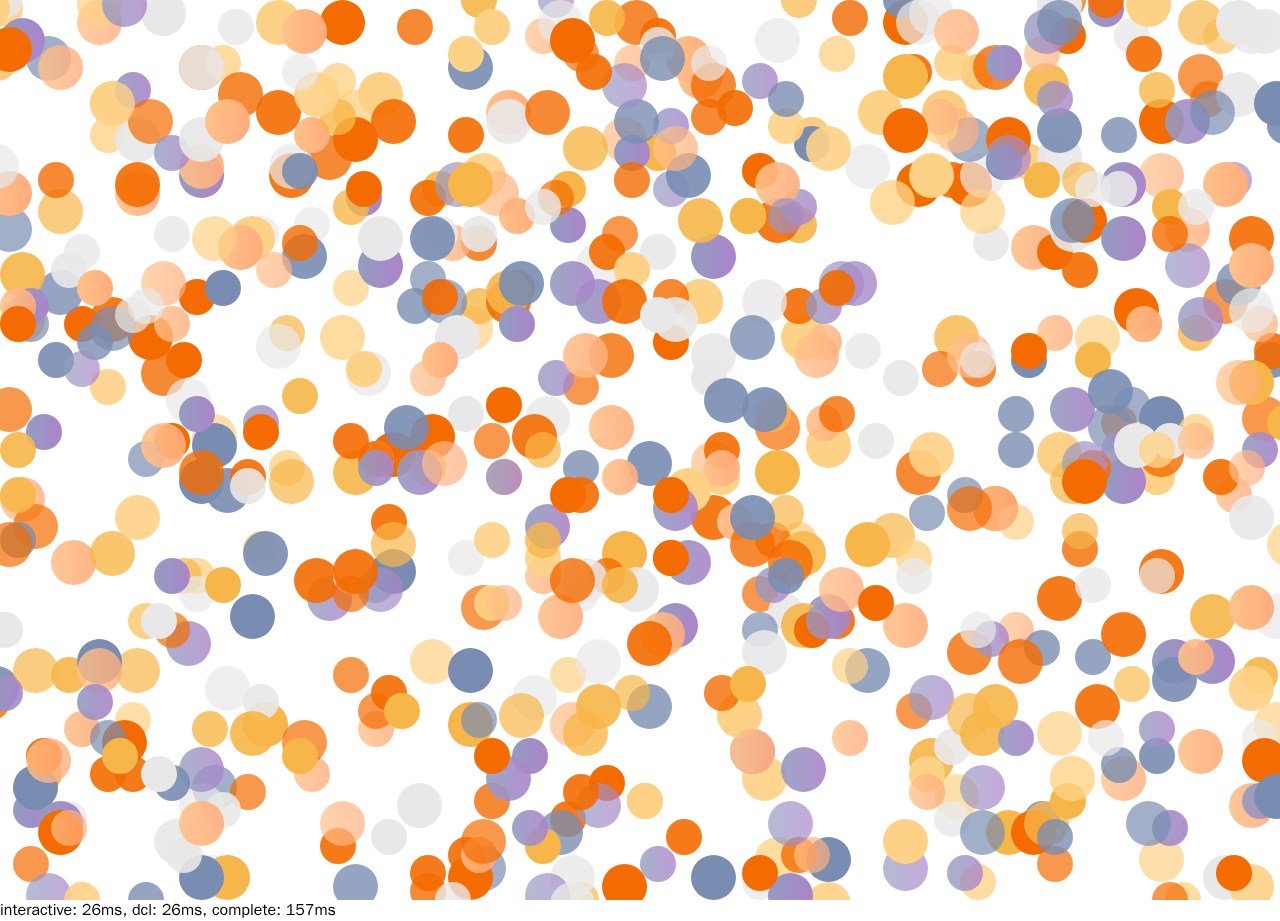
==== commit 86c0b6a1: "change title" ====
--- a/index.html
+++ b/index.html
@@ -5,7 +5,7 @@
   <meta charset="UTF-8">
   <meta http-equiv="X-UA-Compatible" content="IE=edge">
   <meta name="viewport" content="width=device-width, initial-scale=1.0">
-  <title>多個 Dom</title>
+  <title>多個 Dom(transform/opacity)</title>
   <link rel="stylesheet" href="css/index.min.css">
   <script>
     function measureCRP() {
--- a/css/index.min.css
+++ b/css/index.min.css
@@ -1 +1 @@
-*{margin:0;padding:0;list-style:none;-webkit-box-sizing:border-box;box-sizing:border-box;font-family:黑體-繁, Apple LiGothic Medium, PingFang, 微軟正黑體, Microsoft JhengHei, WenQuanYi Zen Hei, helvetica, Arial, sans-serif}html,body{height:100%}#app{width:100%;height:100vh;position:relative;overflow:hidden}.bubble-frame{position:absolute;will-change:transform opacity}.bubble{width:100%;height:100%;border-radius:50%;will-change:transform opacity margin}.bubble-frame:nth-child(1){width:5vmin;height:5vmin;left:46%;top:18%;-webkit-animation:bubbleGoTop 2.298s forwards;animation:bubbleGoTop 2.298s forwards}.bubble-frame:nth-child(1) .bubble{background:#E8E8E8;opacity:.7;-webkit-animation:bubbleSwag infinite alternate linear 1s .2s;animation:bubbleSwag infinite alternate linear 1s .2s}.bubble-frame:nth-child(2){width:4vmin;height:4vmin;left:56%;top:30%;-webkit-animation:bubbleGoTop 2.301s forwards;animation:bubbleGoTop 2.301s forwards}.bubble-frame:nth-child(2) .bubble{background:#F46C00;opacity:1;-webkit-animation:bubbleSwag infinite alternate linear 1s .2s;animation:bubbleSwag infinite alternate linear 1s .2s}.bubble-frame:nth-child(3){width:5vmin;height:5vmin;left:62%;top:98%;-webkit-animation:bubbleGoTop 1.908s forwards;animation:bubbleGoTop 1.908s forwards}.bubble-frame:nth-child(3) .bubble{background:#F46C00;opacity:.8;-webkit-animation:bubbleSwag infinite alternate linear 1s .4s;animation:bubbleSwag infinite alternate linear 1s .4s}.bubble-frame:nth-child(4){width:5vmin;height:5vmin;left:47%;top:67%;-webkit-animation:bubbleGoTop 2.258s forwards;animation:bubbleGoTop 2.258s forwards}.bubble-frame:nth-child(4) .bubble{background:#F46C00;opacity:.9;-webkit-animation:bubbleSwag infinite alternate linear 1s .3s;animation:bubbleSwag infinite alternate linear 1s .3s}.bubble-frame:nth-child(5){width:4vmin;height:4vmin;left:19%;top:6%;-webkit-animation:bubbleGoTop 1.699s forwards;animation:bubbleGoTop 1.699s forwards}.bubble-frame:nth-child(5) .bubble{background:-webkit-gradient(linear, left top, right top, from(#FFC28A), to(#FFAC7C));background:-o-linear-gradient(left, #FFC28A 0%, #FFAC7C 100%);background:linear-gradient(to right, #FFC28A 0%, #FFAC7C 100%);opacity:.9;-webkit-animation:bubbleSwag infinite alternate linear 1s .5s;animation:bubbleSwag infinite alternate linear 1s .5s}.bubble-frame:nth-child(6){width:4vmin;height:4vmin;left:92%;top:73%;-webkit-animation:bubbleGoTop 1.846s forwards;animation:bubbleGoTop 1.846s forwards}.bubble-frame:nth-child(6) .bubble{background:#F46C00;opacity:1;-webkit-animation:bubbleSwag infinite alternate linear 1s .5s;animation:bubbleSwag infinite alternate linear 1s .5s}.bubble-frame:nth-child(7){width:5vmin;height:5vmin;left:63%;top:83%;-webkit-animation:bubbleGoTop 2.153s forwards;animation:bubbleGoTop 2.153s forwards}.bubble-frame:nth-child(7) .bubble{background:#E8E8E8;opacity:.8;-webkit-animation:bubbleSwag infinite alternate linear 1s .5s;animation:bubbleSwag infinite alternate linear 1s .5s}.bubble-frame:nth-child(8){width:5vmin;height:5vmin;left:46%;top:44%;-webkit-animation:bubbleGoTop 1.641s forwards;animation:bubbleGoTop 1.641s forwards}.bubble-frame:nth-child(8) .bubble{background:-webkit-gradient(linear, left top, right top, from(#FFC28A), to(#FFAC7C));background:-o-linear-gradient(left, #FFC28A 0%, #FFAC7C 100%);background:linear-gradient(to right, #FFC28A 0%, #FFAC7C 100%);opacity:.9;-webkit-animation:bubbleSwag infinite alternate linear 1s .3s;animation:bubbleSwag infinite alternate linear 1s .3s}.bubble-frame:nth-child(9){width:4vmin;height:4vmin;left:91%;top:87%;-webkit-animation:bubbleGoTop 2.977s forwards;animation:bubbleGoTop 2.977s forwards}.bubble-frame:nth-child(9) .bubble{background:#FED286;opacity:.9;-webkit-animation:bubbleSwag infinite alternate linear 1s .5s;animation:bubbleSwag infinite alternate linear 1s .5s}.bubble-frame:nth-child(10){width:5vmin;height:5vmin;left:21%;top:76%;-webkit-animation:bubbleGoTop 2.798s forwards;animation:bubbleGoTop 2.798s forwards}.bubble-frame:nth-child(10) .bubble{background:-webkit-gradient(linear, left top, right top, from(#929DC0), to(#AC84CA));background:-o-linear-gradient(left, #929DC0 0%, #AC84CA 100%);background:linear-gradient(to right, #929DC0 0%, #AC84CA 100%);opacity:.9;-webkit-animation:bubbleSwag infinite alternate linear 1s .4s;animation:bubbleSwag infinite alternate linear 1s .4s}.bubble-frame:nth-child(11){width:5vmin;height:5vmin;left:53%;top:75%;-webkit-animation:bubbleGoTop 1.293s forwards;animation:bubbleGoTop 1.293s forwards}.bubble-frame:nth-child(11) .bubble{background:#798DB2;opacity:.7;-webkit-animation:bubbleSwag infinite alternate linear 1s .2s;animation:bubbleSwag infinite alternate linear 1s .2s}.bubble-frame:nth-child(12){width:5vmin;height:5vmin;left:51%;top:53%;-webkit-animation:bubbleGoTop 1.472s forwards;animation:bubbleGoTop 1.472s forwards}.bubble-frame:nth-child(12) .bubble{background:-webkit-gradient(linear, left top, right top, from(#929DC0), to(#AC84CA));background:-o-linear-gradient(left, #929DC0 0%, #AC84CA 100%);background:linear-gradient(to right, #929DC0 0%, #AC84CA 100%);opacity:.8;-webkit-animation:bubbleSwag infinite alternate linear 1s .3s;animation:bubbleSwag infinite alternate linear 1s .3s}.bubble-frame:nth-child(13){width:5vmin;height:5vmin;left:61%;top:15%;-webkit-animation:bubbleGoTop 2.782s forwards;animation:bubbleGoTop 2.782s forwards}.bubble-frame:nth-child(13) .bubble{background:#E8E8E8;opacity:1;-webkit-animation:bubbleSwag infinite alternate linear 1s .2s;animation:bubbleSwag infinite alternate linear 1s .2s}.bubble-frame:nth-child(14){width:5vmin;height:5vmin;left:6%;top:35%;-webkit-animation:bubbleGoTop 2.67s forwards;animation:bubbleGoTop 2.67s forwards}.bubble-frame:nth-child(14) .bubble{background:#F46C00;opacity:.9;-webkit-animation:bubbleSwag infinite alternate linear 1s .2s;animation:bubbleSwag infinite alternate linear 1s .2s}.bubble-frame:nth-child(15){width:5vmin;height:5vmin;left:89%;top:87%;-webkit-animation:bubbleGoTop 1.297s forwards;animation:bubbleGoTop 1.297s forwards}.bubble-frame:nth-child(15) .bubble{background:#798DB2;opacity:.9;-webkit-animation:bubbleSwag infinite alternate linear 1s .3s;animation:bubbleSwag infinite alternate linear 1s .3s}.bubble-frame:nth-child(16){width:4vmin;height:4vmin;left:26%;top:91%;-webkit-animation:bubbleGoTop 1.342s forwards;animation:bubbleGoTop 1.342s forwards}.bubble-frame:nth-child(16) .bubble{background:#E8E8E8;opacity:.9;-webkit-animation:bubbleSwag infinite alternate linear 1s .5s;animation:bubbleSwag infinite alternate linear 1s .5s}.bubble-frame:nth-child(17){width:4vmin;height:4vmin;left:49%;top:21%;-webkit-animation:bubbleGoTop .911s forwards;animation:bubbleGoTop .911s forwards}.bubble-frame:nth-child(17) .bubble{background:#F7B649;opacity:1;-webkit-animation:bubbleSwag infinite alternate linear 1s .4s;animation:bubbleSwag infinite alternate linear 1s .4s}.bubble-frame:nth-child(18){width:4vmin;height:4vmin;left:9%;top:-1%;-webkit-animation:bubbleGoTop 1.345s forwards;animation:bubbleGoTop 1.345s forwards}.bubble-frame:nth-child(18) .bubble{background:#F46C00;opacity:.9;-webkit-animation:bubbleSwag infinite alternate linear 1s .4s;animation:bubbleSwag infinite alternate linear 1s .4s}.bubble-frame:nth-child(19){width:4vmin;height:4vmin;left:16%;top:94%;-webkit-animation:bubbleGoTop 1.874s forwards;animation:bubbleGoTop 1.874s forwards}.bubble-frame:nth-child(19) .bubble{background:#F46C00;opacity:1;-webkit-animation:bubbleSwag infinite alternate linear 1s .3s;animation:bubbleSwag infinite alternate linear 1s .3s}.bubble-frame:nth-child(20){width:5vmin;height:5vmin;left:10%;top:33%;-webkit-animation:bubbleGoTop 2.019s forwards;animation:bubbleGoTop 2.019s forwards}.bubble-frame:nth-child(20) .bubble{background:#FED286;opacity:.7;-webkit-animation:bubbleSwag infinite alternate linear 1s .2s;animation:bubbleSwag infinite alternate linear 1s .2s}.bubble-frame:nth-child(21){width:5vmin;height:5vmin;left:99%;top:59%;-webkit-animation:bubbleGoTop .801s forwards;animation:bubbleGoTop .801s forwards}.bubble-frame:nth-child(21) .bubble{background:#E8E8E8;opacity:.8;-webkit-animation:bubbleSwag infinite alternate linear 1s .3s;animation:bubbleSwag infinite alternate linear 1s .3s}.bubble-frame:nth-child(22){width:4vmin;height:4vmin;left:16%;top:80%;-webkit-animation:bubbleGoTop .95s forwards;animation:bubbleGoTop .95s forwards}.bubble-frame:nth-child(22) .bubble{background:#E8E8E8;opacity:1;-webkit-animation:bubbleSwag infinite alternate linear 1s .5s;animation:bubbleSwag infinite alternate linear 1s .5s}.bubble-frame:nth-child(23){width:4vmin;height:4vmin;left:12%;top:45%;-webkit-animation:bubbleGoTop .817s forwards;animation:bubbleGoTop .817s forwards}.bubble-frame:nth-child(23) .bubble{background:#F7B649;opacity:.7;-webkit-animation:bubbleSwag infinite alternate linear 1s .5s;animation:bubbleSwag infinite alternate linear 1s .5s}.bubble-frame:nth-child(24){width:4vmin;height:4vmin;left:89%;top:85%;-webkit-animation:bubbleGoTop 1.634s forwards;animation:bubbleGoTop 1.634s forwards}.bubble-frame:nth-child(24) .bubble{background:-webkit-gradient(linear, left top, right top, from(#929DC0), to(#AC84CA));background:-o-linear-gradient(left, #929DC0 0%, #AC84CA 100%);background:linear-gradient(to right, #929DC0 0%, #AC84CA 100%);opacity:.8;-webkit-animation:bubbleSwag infinite alternate linear 1s .2s;animation:bubbleSwag infinite alternate linear 1s .2s}.bubble-frame:nth-child(25){width:5vmin;height:5vmin;left:81%;top:57%;-webkit-animation:bubbleGoTop 2.646s forwards;animation:bubbleGoTop 2.646s forwards}.bubble-frame:nth-child(25) .bubble{background:-webkit-gradient(linear, left top, right top, from(#FFC28A), to(#FFAC7C));background:-o-linear-gradient(left, #FFC28A 0%, #FFAC7C 100%);background:linear-gradient(to right, #FFC28A 0%, #FFAC7C 100%);opacity:.8;-webkit-animation:bubbleSwag infinite alternate linear 1s .4s;animation:bubbleSwag infinite alternate linear 1s .4s}.bubble-frame:nth-child(26){width:4vmin;height:4vmin;left:75%;top:34%;-webkit-animation:bubbleGoTop .757s forwards;animation:bubbleGoTop .757s forwards}.bubble-frame:nth-child(26) .bubble{background:#F46C00;opacity:.8;-webkit-animation:bubbleSwag infinite alternate linear 1s .5s;animation:bubbleSwag infinite alternate linear 1s .5s}.bubble-frame:nth-child(27){width:5vmin;height:5vmin;left:76%;top:70%;-webkit-animation:bubbleGoTop 1.868s forwards;animation:bubbleGoTop 1.868s forwards}.bubble-frame:nth-child(27) .bubble{background:#F46C00;opacity:1;-webkit-animation:bubbleSwag infinite alternate linear 1s .5s;animation:bubbleSwag infinite alternate linear 1s .5s}.bubble-frame:nth-child(28){width:4vmin;height:4vmin;left:51%;top:39%;-webkit-animation:bubbleGoTop 1.027s forwards;animation:bubbleGoTop 1.027s forwards}.bubble-frame:nth-child(28) .bubble{background:-webkit-gradient(linear, left top, right top, from(#929DC0), to(#AC84CA));background:-o-linear-gradient(left, #929DC0 0%, #AC84CA 100%);background:linear-gradient(to right, #929DC0 0%, #AC84CA 100%);opacity:1;-webkit-animation:bubbleSwag infinite alternate linear 1s .3s;animation:bubbleSwag infinite alternate linear 1s .3s}.bubble-frame:nth-child(29){width:5vmin;height:5vmin;left:99%;top:66%;-webkit-animation:bubbleGoTop 1.526s forwards;animation:bubbleGoTop 1.526s forwards}.bubble-frame:nth-child(29) .bubble{background:#F7B649;opacity:.8;-webkit-animation:bubbleSwag infinite alternate linear 1s .2s;animation:bubbleSwag infinite alternate linear 1s .2s}.bubble-frame:nth-child(30){width:5vmin;height:5vmin;left:51%;top:62%;-webkit-animation:bubbleGoTop 1.472s forwards;animation:bubbleGoTop 1.472s forwards}.bubble-frame:nth-child(30) .bubble{background:-webkit-gradient(linear, left top, right top, from(#FFC28A), to(#FFAC7C));background:-o-linear-gradient(left, #FFC28A 0%, #FFAC7C 100%);background:linear-gradient(to right, #FFC28A 0%, #FFAC7C 100%);opacity:.9;-webkit-animation:bubbleSwag infinite alternate linear 1s .5s;animation:bubbleSwag infinite alternate linear 1s .5s}.bubble-frame:nth-child(31){width:5vmin;height:5vmin;left:92%;top:13%;-webkit-animation:bubbleGoTop 1.729s forwards;animation:bubbleGoTop 1.729s forwards}.bubble-frame:nth-child(31) .bubble{background:-webkit-gradient(linear, left top, right top, from(#FFC28A), to(#FFAC7C));background:-o-linear-gradient(left, #FFC28A 0%, #FFAC7C 100%);background:linear-gradient(to right, #FFC28A 0%, #FFAC7C 100%);opacity:.9;-webkit-animation:bubbleSwag infinite alternate linear 1s .3s;animation:bubbleSwag infinite alternate linear 1s .3s}.bubble-frame:nth-child(32){width:5vmin;height:5vmin;left:17%;top:86%;-webkit-animation:bubbleGoTop 2.052s forwards;animation:bubbleGoTop 2.052s forwards}.bubble-frame:nth-child(32) .bubble{background:#F7B649;opacity:.9;-webkit-animation:bubbleSwag infinite alternate linear 1s .5s;animation:bubbleSwag infinite alternate linear 1s .5s}.bubble-frame:nth-child(33){width:4vmin;height:4vmin;left:5%;top:16%;-webkit-animation:bubbleGoTop 2.122s forwards;animation:bubbleGoTop 2.122s forwards}.bubble-frame:nth-child(33) .bubble{background:#F46C00;opacity:1;-webkit-animation:bubbleSwag infinite alternate linear 1s .2s;animation:bubbleSwag infinite alternate linear 1s .2s}.bubble-frame:nth-child(34){width:4vmin;height:4vmin;left:13%;top:28%;-webkit-animation:bubbleGoTop 2.32s forwards;animation:bubbleGoTop 2.32s forwards}.bubble-frame:nth-child(34) .bubble{background:#F46C00;opacity:1;-webkit-animation:bubbleSwag infinite alternate linear 1s .3s;animation:bubbleSwag infinite alternate linear 1s .3s}.bubble-frame:nth-child(35){width:4vmin;height:4vmin;left:97%;top:32%;-webkit-animation:bubbleGoTop .682s forwards;animation:bubbleGoTop .682s forwards}.bubble-frame:nth-child(35) .bubble{background:#798DB2;opacity:.8;-webkit-animation:bubbleSwag infinite alternate linear 1s .3s;animation:bubbleSwag infinite alternate linear 1s .3s}.bubble-frame:nth-child(36){width:5vmin;height:5vmin;left:55%;top:80%;-webkit-animation:bubbleGoTop 1.717s forwards;animation:bubbleGoTop 1.717s forwards}.bubble-frame:nth-child(36) .bubble{background:-webkit-gradient(linear, left top, right top, from(#FFC28A), to(#FFAC7C));background:-o-linear-gradient(left, #FFC28A 0%, #FFAC7C 100%);background:linear-gradient(to right, #FFC28A 0%, #FFAC7C 100%);opacity:1;-webkit-animation:bubbleSwag infinite alternate linear 1s .2s;animation:bubbleSwag infinite alternate linear 1s .2s}.bubble-frame:nth-child(37){width:5vmin;height:5vmin;left:5%;top:51%;-webkit-animation:bubbleGoTop 2.071s forwards;animation:bubbleGoTop 2.071s forwards}.bubble-frame:nth-child(37) .bubble{background:#F46C00;opacity:.9;-webkit-animation:bubbleSwag infinite alternate linear 1s .3s;animation:bubbleSwag infinite alternate linear 1s .3s}.bubble-frame:nth-child(38){width:5vmin;height:5vmin;left:13%;top:45%;-webkit-animation:bubbleGoTop 2.918s forwards;animation:bubbleGoTop 2.918s forwards}.bubble-frame:nth-child(38) .bubble{background:#E8E8E8;opacity:.7;-webkit-animation:bubbleSwag infinite alternate linear 1s .3s;animation:bubbleSwag infinite alternate linear 1s .3s}.bubble-frame:nth-child(39){width:5vmin;height:5vmin;left:95%;top:17%;-webkit-animation:bubbleGoTop 2.205s forwards;animation:bubbleGoTop 2.205s forwards}.bubble-frame:nth-child(39) .bubble{background:-webkit-gradient(linear, left top, right top, from(#FFC28A), to(#FFAC7C));background:-o-linear-gradient(left, #FFC28A 0%, #FFAC7C 100%);background:linear-gradient(to right, #FFC28A 0%, #FFAC7C 100%);opacity:1;-webkit-animation:bubbleSwag infinite alternate linear 1s .5s;animation:bubbleSwag infinite alternate linear 1s .5s}.bubble-frame:nth-child(40){width:4vmin;height:4vmin;left:5%;top:77%;-webkit-animation:bubbleGoTop 1.956s forwards;animation:bubbleGoTop 1.956s forwards}.bubble-frame:nth-child(40) .bubble{background:#F46C00;opacity:1;-webkit-animation:bubbleSwag infinite alternate linear 1s .3s;animation:bubbleSwag infinite alternate linear 1s .3s}.bubble-frame:nth-child(41){width:4vmin;height:4vmin;left:24%;top:76%;-webkit-animation:bubbleGoTop 1.728s forwards;animation:bubbleGoTop 1.728s forwards}.bubble-frame:nth-child(41) .bubble{background:#F7B649;opacity:.9;-webkit-animation:bubbleSwag infinite alternate linear 1s .5s;animation:bubbleSwag infinite alternate linear 1s .5s}.bubble-frame:nth-child(42){width:4vmin;height:4vmin;left:92%;top:56%;-webkit-animation:bubbleGoTop 1.203s forwards;animation:bubbleGoTop 1.203s forwards}.bubble-frame:nth-child(42) .bubble{background:-webkit-gradient(linear, left top, right top, from(#929DC0), to(#AC84CA));background:-o-linear-gradient(left, #929DC0 0%, #AC84CA 100%);background:linear-gradient(to right, #929DC0 0%, #AC84CA 100%);opacity:.8;-webkit-animation:bubbleSwag infinite alternate linear 1s .5s;animation:bubbleSwag infinite alternate linear 1s .5s}.bubble-frame:nth-child(43){width:5vmin;height:5vmin;left:49%;top:39%;-webkit-animation:bubbleGoTop 1.113s forwards;animation:bubbleGoTop 1.113s forwards}.bubble-frame:nth-child(43) .bubble{background:#E8E8E8;opacity:1;-webkit-animation:bubbleSwag infinite alternate linear 1s .5s;animation:bubbleSwag infinite alternate linear 1s .5s}.bubble-frame:nth-child(44){width:5vmin;height:5vmin;left:59%;top:59%;-webkit-animation:bubbleGoTop 2.264s forwards;animation:bubbleGoTop 2.264s forwards}.bubble-frame:nth-child(44) .bubble{background:#E8E8E8;opacity:1;-webkit-animation:bubbleSwag infinite alternate linear 1s .4s;animation:bubbleSwag infinite alternate linear 1s .4s}.bubble-frame:nth-child(45){width:5vmin;height:5vmin;left:2%;top:61%;-webkit-animation:bubbleGoTop 1.417s forwards;animation:bubbleGoTop 1.417s forwards}.bubble-frame:nth-child(45) .bubble{background:#798DB2;opacity:.9;-webkit-animation:bubbleSwag infinite alternate linear 1s .5s;animation:bubbleSwag infinite alternate linear 1s .5s}.bubble-frame:nth-child(46){width:5vmin;height:5vmin;left:62%;top:55%;-webkit-animation:bubbleGoTop 2.665s forwards;animation:bubbleGoTop 2.665s forwards}.bubble-frame:nth-child(46) .bubble{background:#FED286;opacity:.8;-webkit-animation:bubbleSwag infinite alternate linear 1s .4s;animation:bubbleSwag infinite alternate linear 1s .4s}.bubble-frame:nth-child(47){width:4vmin;height:4vmin;left:11%;top:89%;-webkit-animation:bubbleGoTop 1.41s forwards;animation:bubbleGoTop 1.41s forwards}.bubble-frame:nth-child(47) .bubble{background:#FED286;opacity:.8;-webkit-animation:bubbleSwag infinite alternate linear 1s .3s;animation:bubbleSwag infinite alternate linear 1s .3s}.bubble-frame:nth-child(48){width:5vmin;height:5vmin;left:95%;top:96%;-webkit-animation:bubbleGoTop 1.466s forwards;animation:bubbleGoTop 1.466s forwards}.bubble-frame:nth-child(48) .bubble{background:#798DB2;opacity:1;-webkit-animation:bubbleSwag infinite alternate linear 1s .2s;animation:bubbleSwag infinite alternate linear 1s .2s}.bubble-frame:nth-child(49){width:4vmin;height:4vmin;left:76%;top:37%;-webkit-animation:bubbleGoTop 1.385s forwards;animation:bubbleGoTop 1.385s forwards}.bubble-frame:nth-child(49) .bubble{background:#FED286;opacity:1;-webkit-animation:bubbleSwag infinite alternate linear 1s .4s;animation:bubbleSwag infinite alternate linear 1s .4s}.bubble-frame:nth-child(50){width:5vmin;height:5vmin;left:74%;top:95%;-webkit-animation:bubbleGoTop .856s forwards;animation:bubbleGoTop .856s forwards}.bubble-frame:nth-child(50) .bubble{background:#798DB2;opacity:.7;-webkit-animation:bubbleSwag infinite alternate linear 1s .5s;animation:bubbleSwag infinite alternate linear 1s .5s}.bubble-frame:nth-child(51){width:5vmin;height:5vmin;left:2%;top:53%;-webkit-animation:bubbleGoTop 1.977s forwards;animation:bubbleGoTop 1.977s forwards}.bubble-frame:nth-child(51) .bubble{background:#FED286;opacity:.7;-webkit-animation:bubbleSwag infinite alternate linear 1s .3s;animation:bubbleSwag infinite alternate linear 1s .3s}.bubble-frame:nth-child(52){width:5vmin;height:5vmin;left:37%;top:97%;-webkit-animation:bubbleGoTop 2.503s forwards;animation:bubbleGoTop 2.503s forwards}.bubble-frame:nth-child(52) .bubble{background:-webkit-gradient(linear, left top, right top, from(#929DC0), to(#AC84CA));background:-o-linear-gradient(left, #929DC0 0%, #AC84CA 100%);background:linear-gradient(to right, #929DC0 0%, #AC84CA 100%);opacity:.9;-webkit-animation:bubbleSwag infinite alternate linear 1s .2s;animation:bubbleSwag infinite alternate linear 1s .2s}.bubble-frame:nth-child(53){width:4vmin;height:4vmin;left:84%;top:38%;-webkit-animation:bubbleGoTop 2.362s forwards;animation:bubbleGoTop 2.362s forwards}.bubble-frame:nth-child(53) .bubble{background:#F46C00;opacity:1;-webkit-animation:bubbleSwag infinite alternate linear 1s .5s;animation:bubbleSwag infinite alternate linear 1s .5s}.bubble-frame:nth-child(54){width:5vmin;height:5vmin;left:41%;top:1%;-webkit-animation:bubbleGoTop 2.001s forwards;animation:bubbleGoTop 2.001s forwards}.bubble-frame:nth-child(54) .bubble{background:#798DB2;opacity:1;-webkit-animation:bubbleSwag infinite alternate linear 1s .4s;animation:bubbleSwag infinite alternate linear 1s .4s}.bubble-frame:nth-child(55){width:4vmin;height:4vmin;left:65%;top:95%;-webkit-animation:bubbleGoTop 2.267s forwards;animation:bubbleGoTop 2.267s forwards}.bubble-frame:nth-child(55) .bubble{background:#F46C00;opacity:1;-webkit-animation:bubbleSwag infinite alternate linear 1s .4s;animation:bubbleSwag infinite alternate linear 1s .4s}.bubble-frame:nth-child(56){width:4vmin;height:4vmin;left:32%;top:18%;-webkit-animation:bubbleGoTop 2.918s forwards;animation:bubbleGoTop 2.918s forwards}.bubble-frame:nth-child(56) .bubble{background:#F46C00;opacity:1;-webkit-animation:bubbleSwag infinite alternate linear 1s .2s;animation:bubbleSwag infinite alternate linear 1s .2s}.bubble-frame:nth-child(57){width:4vmin;height:4vmin;left:99%;top:85%;-webkit-animation:bubbleGoTop 2.136s forwards;animation:bubbleGoTop 2.136s forwards}.bubble-frame:nth-child(57) .bubble{background:#F46C00;opacity:1;-webkit-animation:bubbleSwag infinite alternate linear 1s .4s;animation:bubbleSwag infinite alternate linear 1s .4s}.bubble-frame:nth-child(58){width:4vmin;height:4vmin;left:4%;top:14%;-webkit-animation:bubbleGoTop 2.441s forwards;animation:bubbleGoTop 2.441s forwards}.bubble-frame:nth-child(58) .bubble{background:#798DB2;opacity:.8;-webkit-animation:bubbleSwag infinite alternate linear 1s .3s;animation:bubbleSwag infinite alternate linear 1s .3s}.bubble-frame:nth-child(59){width:5vmin;height:5vmin;left:97%;top:69%;-webkit-animation:bubbleGoTop 2.848s forwards;animation:bubbleGoTop 2.848s forwards}.bubble-frame:nth-child(59) .bubble{background:-webkit-gradient(linear, left top, right top, from(#FFC28A), to(#FFAC7C));background:-o-linear-gradient(left, #FFC28A 0%, #FFAC7C 100%);background:linear-gradient(to right, #FFC28A 0%, #FFAC7C 100%);opacity:.7;-webkit-animation:bubbleSwag infinite alternate linear 1s .5s;animation:bubbleSwag infinite alternate linear 1s .5s}.bubble-frame:nth-child(60){width:5vmin;height:5vmin;left:54%;top:65%;-webkit-animation:bubbleGoTop 2.879s forwards;animation:bubbleGoTop 2.879s forwards}.bubble-frame:nth-child(60) .bubble{background:#798DB2;opacity:.7;-webkit-animation:bubbleSwag infinite alternate linear 1s .4s;animation:bubbleSwag infinite alternate linear 1s .4s}.bubble-frame:nth-child(61){width:4vmin;height:4vmin;left:80%;top:3%;-webkit-animation:bubbleGoTop 2.675s forwards;animation:bubbleGoTop 2.675s forwards}.bubble-frame:nth-child(61) .bubble{background:#798DB2;opacity:1;-webkit-animation:bubbleSwag infinite alternate linear 1s .2s;animation:bubbleSwag infinite alternate linear 1s .2s}.bubble-frame:nth-child(62){width:4vmin;height:4vmin;left:76%;top:48%;-webkit-animation:bubbleGoTop 1.048s forwards;animation:bubbleGoTop 1.048s forwards}.bubble-frame:nth-child(62) .bubble{background:#F46C00;opacity:.9;-webkit-animation:bubbleSwag infinite alternate linear 1s .4s;animation:bubbleSwag infinite alternate linear 1s .4s}.bubble-frame:nth-child(63){width:5vmin;height:5vmin;left:27%;top:46%;-webkit-animation:bubbleGoTop 2.194s forwards;animation:bubbleGoTop 2.194s forwards}.bubble-frame:nth-child(63) .bubble{background:#798DB2;opacity:.7;-webkit-animation:bubbleSwag infinite alternate linear 1s .3s;animation:bubbleSwag infinite alternate linear 1s .3s}.bubble-frame:nth-child(64){width:4vmin;height:4vmin;left:73%;top:82%;-webkit-animation:bubbleGoTop 1.682s forwards;animation:bubbleGoTop 1.682s forwards}.bubble-frame:nth-child(64) .bubble{background:#F46C00;opacity:1;-webkit-animation:bubbleSwag infinite alternate linear 1s .5s;animation:bubbleSwag infinite alternate linear 1s .5s}.bubble-frame:nth-child(65){width:5vmin;height:5vmin;left:87%;top:86%;-webkit-animation:bubbleGoTop 1.089s forwards;animation:bubbleGoTop 1.089s forwards}.bubble-frame:nth-child(65) .bubble{background:#F7B649;opacity:.8;-webkit-animation:bubbleSwag infinite alternate linear 1s .5s;animation:bubbleSwag infinite alternate linear 1s .5s}.bubble-frame:nth-child(66){width:4vmin;height:4vmin;left:52%;top:84%;-webkit-animation:bubbleGoTop 1.031s forwards;animation:bubbleGoTop 1.031s forwards}.bubble-frame:nth-child(66) .bubble{background:#F46C00;opacity:.8;-webkit-animation:bubbleSwag infinite alternate linear 1s .2s;animation:bubbleSwag infinite alternate linear 1s .2s}.bubble-frame:nth-child(67){width:5vmin;height:5vmin;left:84%;top:13%;-webkit-animation:bubbleGoTop 1.435s forwards;animation:bubbleGoTop 1.435s forwards}.bubble-frame:nth-child(67) .bubble{background:-webkit-gradient(linear, left top, right top, from(#FFC28A), to(#FFAC7C));background:-o-linear-gradient(left, #FFC28A 0%, #FFAC7C 100%);background:linear-gradient(to right, #FFC28A 0%, #FFAC7C 100%);opacity:.8;-webkit-animation:bubbleSwag infinite alternate linear 1s .3s;animation:bubbleSwag infinite alternate linear 1s .3s}.bubble-frame:nth-child(68){width:5vmin;height:5vmin;left:96%;top:22%;-webkit-animation:bubbleGoTop 1.19s forwards;animation:bubbleGoTop 1.19s forwards}.bubble-frame:nth-child(68) .bubble{background:#F46C00;opacity:.9;-webkit-animation:bubbleSwag infinite alternate linear 1s .5s;animation:bubbleSwag infinite alternate linear 1s .5s}.bubble-frame:nth-child(69){width:5vmin;height:5vmin;left:39%;top:64%;-webkit-animation:bubbleGoTop 2.513s forwards;animation:bubbleGoTop 2.513s forwards}.bubble-frame:nth-child(69) .bubble{background:#F46C00;opacity:.7;-webkit-animation:bubbleSwag infinite alternate linear 1s .2s;animation:bubbleSwag infinite alternate linear 1s .2s}.bubble-frame:nth-child(70){width:5vmin;height:5vmin;left:43%;top:29%;-webkit-animation:bubbleGoTop 2.176s forwards;animation:bubbleGoTop 2.176s forwards}.bubble-frame:nth-child(70) .bubble{background:#F7B649;opacity:.9;-webkit-animation:bubbleSwag infinite alternate linear 1s .2s;animation:bubbleSwag infinite alternate linear 1s .2s}.bubble-frame:nth-child(71){width:4vmin;height:4vmin;left:12%;top:57%;-webkit-animation:bubbleGoTop 1.281s forwards;animation:bubbleGoTop 1.281s forwards}.bubble-frame:nth-child(71) .bubble{background:#E8E8E8;opacity:.9;-webkit-animation:bubbleSwag infinite alternate linear 1s .5s;animation:bubbleSwag infinite alternate linear 1s .5s}.bubble-frame:nth-child(72){width:5vmin;height:5vmin;left:3%;top:86%;-webkit-animation:bubbleGoTop 2.02s forwards;animation:bubbleGoTop 2.02s forwards}.bubble-frame:nth-child(72) .bubble{background:-webkit-gradient(linear, left top, right top, from(#FFC28A), to(#FFAC7C));background:-o-linear-gradient(left, #FFC28A 0%, #FFAC7C 100%);background:linear-gradient(to right, #FFC28A 0%, #FFAC7C 100%);opacity:.9;-webkit-animation:bubbleSwag infinite alternate linear 1s .5s;animation:bubbleSwag infinite alternate linear 1s .5s}.bubble-frame:nth-child(73){width:4vmin;height:4vmin;left:20%;top:20%;-webkit-animation:bubbleGoTop 2.83s forwards;animation:bubbleGoTop 2.83s forwards}.bubble-frame:nth-child(73) .bubble{background:-webkit-gradient(linear, left top, right top, from(#FFC28A), to(#FFAC7C));background:-o-linear-gradient(left, #FFC28A 0%, #FFAC7C 100%);background:linear-gradient(to right, #FFC28A 0%, #FFAC7C 100%);opacity:.9;-webkit-animation:bubbleSwag infinite alternate linear 1s .4s;animation:bubbleSwag infinite alternate linear 1s .4s}.bubble-frame:nth-child(74){width:4vmin;height:4vmin;left:96%;top:47%;-webkit-animation:bubbleGoTop 2.701s forwards;animation:bubbleGoTop 2.701s forwards}.bubble-frame:nth-child(74) .bubble{background:#F7B649;opacity:.8;-webkit-animation:bubbleSwag infinite alternate linear 1s .4s;animation:bubbleSwag infinite alternate linear 1s .4s}.bubble-frame:nth-child(75){width:4vmin;height:4vmin;left:22%;top:72%;-webkit-animation:bubbleGoTop 3s forwards;animation:bubbleGoTop 3s forwards}.bubble-frame:nth-child(75) .bubble{background:#E8E8E8;opacity:.9;-webkit-animation:bubbleSwag infinite alternate linear 1s .4s;animation:bubbleSwag infinite alternate linear 1s .4s}.bubble-frame:nth-child(76){width:5vmin;height:5vmin;left:68%;top:79%;-webkit-animation:bubbleGoTop 1.307s forwards;animation:bubbleGoTop 1.307s forwards}.bubble-frame:nth-child(76) .bubble{background:#E8E8E8;opacity:.8;-webkit-animation:bubbleSwag infinite alternate linear 1s .5s;animation:bubbleSwag infinite alternate linear 1s .5s}.bubble-frame:nth-child(77){width:4vmin;height:4vmin;left:88%;top:10%;-webkit-animation:bubbleGoTop 1.32s forwards;animation:bubbleGoTop 1.32s forwards}.bubble-frame:nth-child(77) .bubble{background:-webkit-gradient(linear, left top, right top, from(#FFC28A), to(#FFAC7C));background:-o-linear-gradient(left, #FFC28A 0%, #FFAC7C 100%);background:linear-gradient(to right, #FFC28A 0%, #FFAC7C 100%);opacity:.8;-webkit-animation:bubbleSwag infinite alternate linear 1s .4s;animation:bubbleSwag infinite alternate linear 1s .4s}.bubble-frame:nth-child(78){width:5vmin;height:5vmin;left:49%;top:56%;-webkit-animation:bubbleGoTop 1.463s forwards;animation:bubbleGoTop 1.463s forwards}.bubble-frame:nth-child(78) .bubble{background:#F7B649;opacity:.7;-webkit-animation:bubbleSwag infinite alternate linear 1s .3s;animation:bubbleSwag infinite alternate linear 1s .3s}.bubble-frame:nth-child(79){width:4vmin;height:4vmin;left:13%;top:2%;-webkit-animation:bubbleGoTop .658s forwards;animation:bubbleGoTop .658s forwards}.bubble-frame:nth-child(79) .bubble{background:#E8E8E8;opacity:.8;-webkit-animation:bubbleSwag infinite alternate linear 1s .4s;animation:bubbleSwag infinite alternate linear 1s .4s}.bubble-frame:nth-child(80){width:5vmin;height:5vmin;left:87%;top:36%;-webkit-animation:bubbleGoTop 2.427s forwards;animation:bubbleGoTop 2.427s forwards}.bubble-frame:nth-child(80) .bubble{background:#F46C00;opacity:1;-webkit-animation:bubbleSwag infinite alternate linear 1s .5s;animation:bubbleSwag infinite alternate linear 1s .5s}.bubble-frame:nth-child(81){width:5vmin;height:5vmin;left:45%;top:63%;-webkit-animation:bubbleGoTop 1.772s forwards;animation:bubbleGoTop 1.772s forwards}.bubble-frame:nth-child(81) .bubble{background:#FED286;opacity:1;-webkit-animation:bubbleSwag infinite alternate linear 1s .5s;animation:bubbleSwag infinite alternate linear 1s .5s}.bubble-frame:nth-child(82){width:4vmin;height:4vmin;left:75%;top:42%;-webkit-animation:bubbleGoTop 1.28s forwards;animation:bubbleGoTop 1.28s forwards}.bubble-frame:nth-child(82) .bubble{background:#E8E8E8;opacity:.9;-webkit-animation:bubbleSwag infinite alternate linear 1s .4s;animation:bubbleSwag infinite alternate linear 1s .4s}.bubble-frame:nth-child(83){width:5vmin;height:5vmin;left:47%;top:69%;-webkit-animation:bubbleGoTop 2.24s forwards;animation:bubbleGoTop 2.24s forwards}.bubble-frame:nth-child(83) .bubble{background:-webkit-gradient(linear, left top, right top, from(#929DC0), to(#AC84CA));background:-o-linear-gradient(left, #929DC0 0%, #AC84CA 100%);background:linear-gradient(to right, #929DC0 0%, #AC84CA 100%);opacity:1;-webkit-animation:bubbleSwag infinite alternate linear 1s .5s;animation:bubbleSwag infinite alternate linear 1s .5s}.bubble-frame:nth-child(84){width:4vmin;height:4vmin;left:21%;top:33%;-webkit-animation:bubbleGoTop 2.645s forwards;animation:bubbleGoTop 2.645s forwards}.bubble-frame:nth-child(84) .bubble{background:#F7B649;opacity:1;-webkit-animation:bubbleSwag infinite alternate linear 1s .5s;animation:bubbleSwag infinite alternate linear 1s .5s}.bubble-frame:nth-child(85){width:4vmin;height:4vmin;left:93%;top:22%;-webkit-animation:bubbleGoTop 1.45s forwards;animation:bubbleGoTop 1.45s forwards}.bubble-frame:nth-child(85) .bubble{background:#F46C00;opacity:.8;-webkit-animation:bubbleSwag infinite alternate linear 1s .5s;animation:bubbleSwag infinite alternate linear 1s .5s}.bubble-frame:nth-child(86){width:5vmin;height:5vmin;left:92%;top:25%;-webkit-animation:bubbleGoTop 1.388s forwards;animation:bubbleGoTop 1.388s forwards}.bubble-frame:nth-child(86) .bubble{background:#FED286;opacity:.8;-webkit-animation:bubbleSwag infinite alternate linear 1s .5s;animation:bubbleSwag infinite alternate linear 1s .5s}.bubble-frame:nth-child(87){width:4vmin;height:4vmin;left:74%;top:27%;-webkit-animation:bubbleGoTop 1.426s forwards;animation:bubbleGoTop 1.426s forwards}.bubble-frame:nth-child(87) .bubble{background:#FED286;opacity:.9;-webkit-animation:bubbleSwag infinite alternate linear 1s .3s;animation:bubbleSwag infinite alternate linear 1s .3s}.bubble-frame:nth-child(88){width:4vmin;height:4vmin;left:80%;top:18%;-webkit-animation:bubbleGoTop 1.597s forwards;animation:bubbleGoTop 1.597s forwards}.bubble-frame:nth-child(88) .bubble{background:#F46C00;opacity:1;-webkit-animation:bubbleSwag infinite alternate linear 1s .5s;animation:bubbleSwag infinite alternate linear 1s .5s}.bubble-frame:nth-child(89){width:4vmin;height:4vmin;left:70%;top:72%;-webkit-animation:bubbleGoTop .779s forwards;animation:bubbleGoTop .779s forwards}.bubble-frame:nth-child(89) .bubble{background:#FED286;opacity:.9;-webkit-animation:bubbleSwag infinite alternate linear 1s .4s;animation:bubbleSwag infinite alternate linear 1s .4s}.bubble-frame:nth-child(90){width:4vmin;height:4vmin;left:34%;top:57%;-webkit-animation:bubbleGoTop 2.066s forwards;animation:bubbleGoTop 2.066s forwards}.bubble-frame:nth-child(90) .bubble{background:-webkit-gradient(linear, left top, right top, from(#FFC28A), to(#FFAC7C));background:-o-linear-gradient(left, #FFC28A 0%, #FFAC7C 100%);background:linear-gradient(to right, #FFC28A 0%, #FFAC7C 100%);opacity:.8;-webkit-animation:bubbleSwag infinite alternate linear 1s .4s;animation:bubbleSwag infinite alternate linear 1s .4s}.bubble-frame:nth-child(91){width:5vmin;height:5vmin;left:79%;top:72%;-webkit-animation:bubbleGoTop 2.289s forwards;animation:bubbleGoTop 2.289s forwards}.bubble-frame:nth-child(91) .bubble{background:#E8E8E8;opacity:.7;-webkit-animation:bubbleSwag infinite alternate linear 1s .2s;animation:bubbleSwag infinite alternate linear 1s .2s}.bubble-frame:nth-child(92){width:4vmin;height:4vmin;left:58%;top:78%;-webkit-animation:bubbleGoTop 1.572s forwards;animation:bubbleGoTop 1.572s forwards}.bubble-frame:nth-child(92) .bubble{background:#E8E8E8;opacity:.8;-webkit-animation:bubbleSwag infinite alternate linear 1s .5s;animation:bubbleSwag infinite alternate linear 1s .5s}.bubble-frame:nth-child(93){width:5vmin;height:5vmin;left:63%;top:79%;-webkit-animation:bubbleGoTop 1.211s forwards;animation:bubbleGoTop 1.211s forwards}.bubble-frame:nth-child(93) .bubble{background:-webkit-gradient(linear, left top, right top, from(#929DC0), to(#AC84CA));background:-o-linear-gradient(left, #929DC0 0%, #AC84CA 100%);background:linear-gradient(to right, #929DC0 0%, #AC84CA 100%);opacity:.9;-webkit-animation:bubbleSwag infinite alternate linear 1s .2s;animation:bubbleSwag infinite alternate linear 1s .2s}.bubble-frame:nth-child(94){width:4vmin;height:4vmin;left:35%;top:42%;-webkit-animation:bubbleGoTop 2.206s forwards;animation:bubbleGoTop 2.206s forwards}.bubble-frame:nth-child(94) .bubble{background:#798DB2;opacity:1;-webkit-animation:bubbleSwag infinite alternate linear 1s .2s;animation:bubbleSwag infinite alternate linear 1s .2s}.bubble-frame:nth-child(95){width:4vmin;height:4vmin;left:51%;top:36%;-webkit-animation:bubbleGoTop 2.651s forwards;animation:bubbleGoTop 2.651s forwards}.bubble-frame:nth-child(95) .bubble{background:#F46C00;opacity:.7;-webkit-animation:bubbleSwag infinite alternate linear 1s .5s;animation:bubbleSwag infinite alternate linear 1s .5s}.bubble-frame:nth-child(96){width:5vmin;height:5vmin;left:15%;top:1%;-webkit-animation:bubbleGoTop .81s forwards;animation:bubbleGoTop .81s forwards}.bubble-frame:nth-child(96) .bubble{background:#F46C00;opacity:.9;-webkit-animation:bubbleSwag infinite alternate linear 1s .4s;animation:bubbleSwag infinite alternate linear 1s .4s}.bubble-frame:nth-child(97){width:4vmin;height:4vmin;left:10%;top:37%;-webkit-animation:bubbleGoTop 2.532s forwards;animation:bubbleGoTop 2.532s forwards}.bubble-frame:nth-child(97) .bubble{background:#FED286;opacity:.7;-webkit-animation:bubbleSwag infinite alternate linear 1s .2s;animation:bubbleSwag infinite alternate linear 1s .2s}.bubble-frame:nth-child(98){width:4vmin;height:4vmin;left:27%;top:14%;-webkit-animation:bubbleGoTop 1.715s forwards;animation:bubbleGoTop 1.715s forwards}.bubble-frame:nth-child(98) .bubble{background:-webkit-gradient(linear, left top, right top, from(#929DC0), to(#AC84CA));background:-o-linear-gradient(left, #929DC0 0%, #AC84CA 100%);background:linear-gradient(to right, #929DC0 0%, #AC84CA 100%);opacity:1;-webkit-animation:bubbleSwag infinite alternate linear 1s .5s;animation:bubbleSwag infinite alternate linear 1s .5s}.bubble-frame:nth-child(99){width:5vmin;height:5vmin;left:93%;top:57%;-webkit-animation:bubbleGoTop 2.43s forwards;animation:bubbleGoTop 2.43s forwards}.bubble-frame:nth-child(99) .bubble{background:#F46C00;opacity:1;-webkit-animation:bubbleSwag infinite alternate linear 1s .2s;animation:bubbleSwag infinite alternate linear 1s .2s}.bubble-frame:nth-child(100){width:4vmin;height:4vmin;left:24%;top:98%;-webkit-animation:bubbleGoTop 2.775s forwards;animation:bubbleGoTop 2.775s forwards}.bubble-frame:nth-child(100) .bubble{background:#F46C00;opacity:.7;-webkit-animation:bubbleSwag infinite alternate linear 1s .3s;animation:bubbleSwag infinite alternate linear 1s .3s}.bubble-frame:nth-child(101){width:5vmin;height:5vmin;left:67%;top:96%;-webkit-animation:bubbleGoTop 1.364s forwards;animation:bubbleGoTop 1.364s forwards}.bubble-frame:nth-child(101) .bubble{background:#FED286;opacity:.8;-webkit-animation:bubbleSwag infinite alternate linear 1s .3s;animation:bubbleSwag infinite alternate linear 1s .3s}.bubble-frame:nth-child(102){width:4vmin;height:4vmin;left:99%;top:30%;-webkit-animation:bubbleGoTop 1.009s forwards;animation:bubbleGoTop 1.009s forwards}.bubble-frame:nth-child(102) .bubble{background:#798DB2;opacity:.8;-webkit-animation:bubbleSwag infinite alternate linear 1s .3s;animation:bubbleSwag infinite alternate linear 1s .3s}.bubble-frame:nth-child(103){width:4vmin;height:4vmin;left:16%;top:10%;-webkit-animation:bubbleGoTop 2.981s forwards;animation:bubbleGoTop 2.981s forwards}.bubble-frame:nth-child(103) .bubble{background:-webkit-gradient(linear, left top, right top, from(#FFC28A), to(#FFAC7C));background:-o-linear-gradient(left, #FFC28A 0%, #FFAC7C 100%);background:linear-gradient(to right, #FFC28A 0%, #FFAC7C 100%);opacity:1;-webkit-animation:bubbleSwag infinite alternate linear 1s .2s;animation:bubbleSwag infinite alternate linear 1s .2s}.bubble-frame:nth-child(104){width:4vmin;height:4vmin;left:3%;top:57%;-webkit-animation:bubbleGoTop 2.385s forwards;animation:bubbleGoTop 2.385s forwards}.bubble-frame:nth-child(104) .bubble{background:#F46C00;opacity:.9;-webkit-animation:bubbleSwag infinite alternate linear 1s .4s;animation:bubbleSwag infinite alternate linear 1s .4s}.bubble-frame:nth-child(105){width:4vmin;height:4vmin;left:74%;top:60%;-webkit-animation:bubbleGoTop 1.555s forwards;animation:bubbleGoTop 1.555s forwards}.bubble-frame:nth-child(105) .bubble{background:#F7B649;opacity:.8;-webkit-animation:bubbleSwag infinite alternate linear 1s .4s;animation:bubbleSwag infinite alternate linear 1s .4s}.bubble-frame:nth-child(106){width:5vmin;height:5vmin;left:43%;top:16%;-webkit-animation:bubbleGoTop 2.855s forwards;animation:bubbleGoTop 2.855s forwards}.bubble-frame:nth-child(106) .bubble{background:#F46C00;opacity:.9;-webkit-animation:bubbleSwag infinite alternate linear 1s .3s;animation:bubbleSwag infinite alternate linear 1s .3s}.bubble-frame:nth-child(107){width:4vmin;height:4vmin;left:41%;top:36%;-webkit-animation:bubbleGoTop 2.838s forwards;animation:bubbleGoTop 2.838s forwards}.bubble-frame:nth-child(107) .bubble{background:#F46C00;opacity:.8;-webkit-animation:bubbleSwag infinite alternate linear 1s .3s;animation:bubbleSwag infinite alternate linear 1s .3s}.bubble-frame:nth-child(108){width:4vmin;height:4vmin;left:74%;top:39%;-webkit-animation:bubbleGoTop 1.994s forwards;animation:bubbleGoTop 1.994s forwards}.bubble-frame:nth-child(108) .bubble{background:#F46C00;opacity:.8;-webkit-animation:bubbleSwag infinite alternate linear 1s .5s;animation:bubbleSwag infinite alternate linear 1s .5s}.bubble-frame:nth-child(109){width:5vmin;height:5vmin;left:90%;top:84%;-webkit-animation:bubbleGoTop 2.611s forwards;animation:bubbleGoTop 2.611s forwards}.bubble-frame:nth-child(109) .bubble{background:#F7B649;opacity:.7;-webkit-animation:bubbleSwag infinite alternate linear 1s .4s;animation:bubbleSwag infinite alternate linear 1s .4s}.bubble-frame:nth-child(110){width:4vmin;height:4vmin;left:47%;top:97%;-webkit-animation:bubbleGoTop .773s forwards;animation:bubbleGoTop .773s forwards}.bubble-frame:nth-child(110) .bubble{background:#FED286;opacity:.9;-webkit-animation:bubbleSwag infinite alternate linear 1s .3s;animation:bubbleSwag infinite alternate linear 1s .3s}.bubble-frame:nth-child(111){width:5vmin;height:5vmin;left:43%;top:76%;-webkit-animation:bubbleGoTop .696s forwards;animation:bubbleGoTop .696s forwards}.bubble-frame:nth-child(111) .bubble{background:-webkit-gradient(linear, left top, right top, from(#929DC0), to(#AC84CA));background:-o-linear-gradient(left, #929DC0 0%, #AC84CA 100%);background:linear-gradient(to right, #929DC0 0%, #AC84CA 100%);opacity:.9;-webkit-animation:bubbleSwag infinite alternate linear 1s .3s;animation:bubbleSwag infinite alternate linear 1s .3s}.bubble-frame:nth-child(112){width:5vmin;height:5vmin;left:13%;top:12%;-webkit-animation:bubbleGoTop 1.567s forwards;animation:bubbleGoTop 1.567s forwards}.bubble-frame:nth-child(112) .bubble{background:-webkit-gradient(linear, left top, right top, from(#FFC28A), to(#FFAC7C));background:-o-linear-gradient(left, #FFC28A 0%, #FFAC7C 100%);background:linear-gradient(to right, #FFC28A 0%, #FFAC7C 100%);opacity:1;-webkit-animation:bubbleSwag infinite alternate linear 1s .2s;animation:bubbleSwag infinite alternate linear 1s .2s}.bubble-frame:nth-child(113){width:4vmin;height:4vmin;left:89%;top:68%;-webkit-animation:bubbleGoTop 2.815s forwards;animation:bubbleGoTop 2.815s forwards}.bubble-frame:nth-child(113) .bubble{background:#F46C00;opacity:.8;-webkit-animation:bubbleSwag infinite alternate linear 1s .4s;animation:bubbleSwag infinite alternate linear 1s .4s}.bubble-frame:nth-child(114){width:4vmin;height:4vmin;left:80%;top:3%;-webkit-animation:bubbleGoTop 2.742s forwards;animation:bubbleGoTop 2.742s forwards}.bubble-frame:nth-child(114) .bubble{background:#FED286;opacity:.9;-webkit-animation:bubbleSwag infinite alternate linear 1s .2s;animation:bubbleSwag infinite alternate linear 1s .2s}.bubble-frame:nth-child(115){width:5vmin;height:5vmin;left:9%;top:41%;-webkit-animation:bubbleGoTop 1.551s forwards;animation:bubbleGoTop 1.551s forwards}.bubble-frame:nth-child(115) .bubble{background:#FED286;opacity:.7;-webkit-animation:bubbleSwag infinite alternate linear 1s .5s;animation:bubbleSwag infinite alternate linear 1s .5s}.bubble-frame:nth-child(116){width:4vmin;height:4vmin;left:41%;top:40%;-webkit-animation:bubbleGoTop 2.031s forwards;animation:bubbleGoTop 2.031s forwards}.bubble-frame:nth-child(116) .bubble{background:-webkit-gradient(linear, left top, right top, from(#929DC0), to(#AC84CA));background:-o-linear-gradient(left, #929DC0 0%, #AC84CA 100%);background:linear-gradient(to right, #929DC0 0%, #AC84CA 100%);opacity:1;-webkit-animation:bubbleSwag infinite alternate linear 1s .4s;animation:bubbleSwag infinite alternate linear 1s .4s}.bubble-frame:nth-child(117){width:5vmin;height:5vmin;left:92%;top:33%;-webkit-animation:bubbleGoTop 2.379s forwards;animation:bubbleGoTop 2.379s forwards}.bubble-frame:nth-child(117) .bubble{background:#F46C00;opacity:.7;-webkit-animation:bubbleSwag infinite alternate linear 1s .2s;animation:bubbleSwag infinite alternate linear 1s .2s}.bubble-frame:nth-child(118){width:5vmin;height:5vmin;left:3%;top:49%;-webkit-animation:bubbleGoTop .888s forwards;animation:bubbleGoTop .888s forwards}.bubble-frame:nth-child(118) .bubble{background:#F46C00;opacity:.7;-webkit-animation:bubbleSwag infinite alternate linear 1s .4s;animation:bubbleSwag infinite alternate linear 1s .4s}.bubble-frame:nth-child(119){width:4vmin;height:4vmin;left:76%;top:37%;-webkit-animation:bubbleGoTop 1.13s forwards;animation:bubbleGoTop 1.13s forwards}.bubble-frame:nth-child(119) .bubble{background:#E8E8E8;opacity:.9;-webkit-animation:bubbleSwag infinite alternate linear 1s .5s;animation:bubbleSwag infinite alternate linear 1s .5s}.bubble-frame:nth-child(120){width:4vmin;height:4vmin;left:45%;top:3%;-webkit-animation:bubbleGoTop .842s forwards;animation:bubbleGoTop .842s forwards}.bubble-frame:nth-child(120) .bubble{background:#F46C00;opacity:1;-webkit-animation:bubbleSwag infinite alternate linear 1s .2s;animation:bubbleSwag infinite alternate linear 1s .2s}.bubble-frame:nth-child(121){width:5vmin;height:5vmin;left:29%;top:82%;-webkit-animation:bubbleGoTop 1.464s forwards;animation:bubbleGoTop 1.464s forwards}.bubble-frame:nth-child(121) .bubble{background:-webkit-gradient(linear, left top, right top, from(#FFC28A), to(#FFAC7C));background:-o-linear-gradient(left, #FFC28A 0%, #FFAC7C 100%);background:linear-gradient(to right, #FFC28A 0%, #FFAC7C 100%);opacity:1;-webkit-animation:bubbleSwag infinite alternate linear 1s .2s;animation:bubbleSwag infinite alternate linear 1s .2s}.bubble-frame:nth-child(122){width:4vmin;height:4vmin;left:38%;top:61%;-webkit-animation:bubbleGoTop 1.781s forwards;animation:bubbleGoTop 1.781s forwards}.bubble-frame:nth-child(122) .bubble{background:-webkit-gradient(linear, left top, right top, from(#FFC28A), to(#FFAC7C));background:-o-linear-gradient(left, #FFC28A 0%, #FFAC7C 100%);background:linear-gradient(to right, #FFC28A 0%, #FFAC7C 100%);opacity:.9;-webkit-animation:bubbleSwag infinite alternate linear 1s .2s;animation:bubbleSwag infinite alternate linear 1s .2s}.bubble-frame:nth-child(123){width:4vmin;height:4vmin;left:38%;top:5%;-webkit-animation:bubbleGoTop .901s forwards;animation:bubbleGoTop .901s forwards}.bubble-frame:nth-child(123) .bubble{background:#FED286;opacity:.9;-webkit-animation:bubbleSwag infinite alternate linear 1s .3s;animation:bubbleSwag infinite alternate linear 1s .3s}.bubble-frame:nth-child(124){width:4vmin;height:4vmin;left:40%;top:36%;-webkit-animation:bubbleGoTop 1.01s forwards;animation:bubbleGoTop 1.01s forwards}.bubble-frame:nth-child(124) .bubble{background:-webkit-gradient(linear, left top, right top, from(#929DC0), to(#AC84CA));background:-o-linear-gradient(left, #929DC0 0%, #AC84CA 100%);background:linear-gradient(to right, #929DC0 0%, #AC84CA 100%);opacity:.8;-webkit-animation:bubbleSwag infinite alternate linear 1s .2s;animation:bubbleSwag infinite alternate linear 1s .2s}.bubble-frame:nth-child(125){width:5vmin;height:5vmin;left:53%;top:76%;-webkit-animation:bubbleGoTop 2.302s forwards;animation:bubbleGoTop 2.302s forwards}.bubble-frame:nth-child(125) .bubble{background:-webkit-gradient(linear, left top, right top, from(#FFC28A), to(#FFAC7C));background:-o-linear-gradient(left, #FFC28A 0%, #FFAC7C 100%);background:linear-gradient(to right, #FFC28A 0%, #FFAC7C 100%);opacity:1;-webkit-animation:bubbleSwag infinite alternate linear 1s .4s;animation:bubbleSwag infinite alternate linear 1s .4s}.bubble-frame:nth-child(126){width:5vmin;height:5vmin;left:-2%;top:5%;-webkit-animation:bubbleGoTop 1.918s forwards;animation:bubbleGoTop 1.918s forwards}.bubble-frame:nth-child(126) .bubble{background:#F7B649;opacity:.9;-webkit-animation:bubbleSwag infinite alternate linear 1s .3s;animation:bubbleSwag infinite alternate linear 1s .3s}.bubble-frame:nth-child(127){width:5vmin;height:5vmin;left:68%;top:28%;-webkit-animation:bubbleGoTop 2.364s forwards;animation:bubbleGoTop 2.364s forwards}.bubble-frame:nth-child(127) .bubble{background:#FED286;opacity:1;-webkit-animation:bubbleSwag infinite alternate linear 1s .2s;animation:bubbleSwag infinite alternate linear 1s .2s}.bubble-frame:nth-child(128){width:5vmin;height:5vmin;left:57%;top:23%;-webkit-animation:bubbleGoTop 2.044s forwards;animation:bubbleGoTop 2.044s forwards}.bubble-frame:nth-child(128) .bubble{background:-webkit-gradient(linear, left top, right top, from(#929DC0), to(#AC84CA));background:-o-linear-gradient(left, #929DC0 0%, #AC84CA 100%);background:linear-gradient(to right, #929DC0 0%, #AC84CA 100%);opacity:1;-webkit-animation:bubbleSwag infinite alternate linear 1s .5s;animation:bubbleSwag infinite alternate linear 1s .5s}.bubble-frame:nth-child(129){width:5vmin;height:5vmin;left:54%;top:96%;-webkit-animation:bubbleGoTop 2.872s forwards;animation:bubbleGoTop 2.872s forwards}.bubble-frame:nth-child(129) .bubble{background:#798DB2;opacity:.9;-webkit-animation:bubbleSwag infinite alternate linear 1s .4s;animation:bubbleSwag infinite alternate linear 1s .4s}.bubble-frame:nth-child(130){width:5vmin;height:5vmin;left:31%;top:31%;-webkit-animation:bubbleGoTop 2.588s forwards;animation:bubbleGoTop 2.588s forwards}.bubble-frame:nth-child(130) .bubble{background:#FED286;opacity:.9;-webkit-animation:bubbleSwag infinite alternate linear 1s .4s;animation:bubbleSwag infinite alternate linear 1s .4s}.bubble-frame:nth-child(131){width:5vmin;height:5vmin;left:38%;top:52%;-webkit-animation:bubbleGoTop 1.243s forwards;animation:bubbleGoTop 1.243s forwards}.bubble-frame:nth-child(131) .bubble{background:#F7B649;opacity:1;-webkit-animation:bubbleSwag infinite alternate linear 1s .3s;animation:bubbleSwag infinite alternate linear 1s .3s}.bubble-frame:nth-child(132){width:5vmin;height:5vmin;left:14%;top:91%;-webkit-animation:bubbleGoTop 1.423s forwards;animation:bubbleGoTop 1.423s forwards}.bubble-frame:nth-child(132) .bubble{background:#F46C00;opacity:1;-webkit-animation:bubbleSwag infinite alternate linear 1s .5s;animation:bubbleSwag infinite alternate linear 1s .5s}.bubble-frame:nth-child(133){width:5vmin;height:5vmin;left:93%;top:83%;-webkit-animation:bubbleGoTop .928s forwards;animation:bubbleGoTop .928s forwards}.bubble-frame:nth-child(133) .bubble{background:#F46C00;opacity:.8;-webkit-animation:bubbleSwag infinite alternate linear 1s .3s;animation:bubbleSwag infinite alternate linear 1s .3s}.bubble-frame:nth-child(134){width:4vmin;height:4vmin;left:72%;top:62%;-webkit-animation:bubbleGoTop .783s forwards;animation:bubbleGoTop .783s forwards}.bubble-frame:nth-child(134) .bubble{background:#798DB2;opacity:.7;-webkit-animation:bubbleSwag infinite alternate linear 1s .5s;animation:bubbleSwag infinite alternate linear 1s .5s}.bubble-frame:nth-child(135){width:4vmin;height:4vmin;left:63%;top:61%;-webkit-animation:bubbleGoTop 2.902s forwards;animation:bubbleGoTop 2.902s forwards}.bubble-frame:nth-child(135) .bubble{background:-webkit-gradient(linear, left top, right top, from(#929DC0), to(#AC84CA));background:-o-linear-gradient(left, #929DC0 0%, #AC84CA 100%);background:linear-gradient(to right, #929DC0 0%, #AC84CA 100%);opacity:.7;-webkit-animation:bubbleSwag infinite alternate linear 1s .4s;animation:bubbleSwag infinite alternate linear 1s .4s}.bubble-frame:nth-child(136){width:5vmin;height:5vmin;left:8%;top:56%;-webkit-animation:bubbleGoTop 2.559s forwards;animation:bubbleGoTop 2.559s forwards}.bubble-frame:nth-child(136) .bubble{background:#E8E8E8;opacity:.9;-webkit-animation:bubbleSwag infinite alternate linear 1s .3s;animation:bubbleSwag infinite alternate linear 1s .3s}.bubble-frame:nth-child(137){width:4vmin;height:4vmin;left:86%;top:86%;-webkit-animation:bubbleGoTop 1.897s forwards;animation:bubbleGoTop 1.897s forwards}.bubble-frame:nth-child(137) .bubble{background:#F46C00;opacity:.8;-webkit-animation:bubbleSwag infinite alternate linear 1s .4s;animation:bubbleSwag infinite alternate linear 1s .4s}.bubble-frame:nth-child(138){width:5vmin;height:5vmin;left:70%;top:74%;-webkit-animation:bubbleGoTop 2.327s forwards;animation:bubbleGoTop 2.327s forwards}.bubble-frame:nth-child(138) .bubble{background:#F46C00;opacity:.7;-webkit-animation:bubbleSwag infinite alternate linear 1s .2s;animation:bubbleSwag infinite alternate linear 1s .2s}.bubble-frame:nth-child(139){width:4vmin;height:4vmin;left:36%;top:24%;-webkit-animation:bubbleGoTop 1.677s forwards;animation:bubbleGoTop 1.677s forwards}.bubble-frame:nth-child(139) .bubble{background:#F7B649;opacity:1;-webkit-animation:bubbleSwag infinite alternate linear 1s .2s;animation:bubbleSwag infinite alternate linear 1s .2s}.bubble-frame:nth-child(140){width:5vmin;height:5vmin;left:39%;top:16%;-webkit-animation:bubbleGoTop .851s forwards;animation:bubbleGoTop .851s forwards}.bubble-frame:nth-child(140) .bubble{background:#798DB2;opacity:.8;-webkit-animation:bubbleSwag infinite alternate linear 1s .2s;animation:bubbleSwag infinite alternate linear 1s .2s}.bubble-frame:nth-child(141){width:5vmin;height:5vmin;left:69%;top:51%;-webkit-animation:bubbleGoTop 1.288s forwards;animation:bubbleGoTop 1.288s forwards}.bubble-frame:nth-child(141) .bubble{background:-webkit-gradient(linear, left top, right top, from(#FFC28A), to(#FFAC7C));background:-o-linear-gradient(left, #FFC28A 0%, #FFAC7C 100%);background:linear-gradient(to right, #FFC28A 0%, #FFAC7C 100%);opacity:.9;-webkit-animation:bubbleSwag infinite alternate linear 1s .3s;animation:bubbleSwag infinite alternate linear 1s .3s}.bubble-frame:nth-child(142){width:4vmin;height:4vmin;left:16%;top:19%;-webkit-animation:bubbleGoTop 2.184s forwards;animation:bubbleGoTop 2.184s forwards}.bubble-frame:nth-child(142) .bubble{background:#F46C00;opacity:.9;-webkit-animation:bubbleSwag infinite alternate linear 1s .2s;animation:bubbleSwag infinite alternate linear 1s .2s}.bubble-frame:nth-child(143){width:5vmin;height:5vmin;left:67%;top:1%;-webkit-animation:bubbleGoTop 2.882s forwards;animation:bubbleGoTop 2.882s forwards}.bubble-frame:nth-child(143) .bubble{background:#FED286;opacity:.7;-webkit-animation:bubbleSwag infinite alternate linear 1s .3s;animation:bubbleSwag infinite alternate linear 1s .3s}.bubble-frame:nth-child(144){width:4vmin;height:4vmin;left:65%;top:60%;-webkit-animation:bubbleGoTop 2.329s forwards;animation:bubbleGoTop 2.329s forwards}.bubble-frame:nth-child(144) .bubble{background:-webkit-gradient(linear, left top, right top, from(#929DC0), to(#AC84CA));background:-o-linear-gradient(left, #929DC0 0%, #AC84CA 100%);background:linear-gradient(to right, #929DC0 0%, #AC84CA 100%);opacity:.8;-webkit-animation:bubbleSwag infinite alternate linear 1s .2s;animation:bubbleSwag infinite alternate linear 1s .2s}.bubble-frame:nth-child(145){width:4vmin;height:4vmin;left:95%;top:20%;-webkit-animation:bubbleGoTop .877s forwards;animation:bubbleGoTop .877s forwards}.bubble-frame:nth-child(145) .bubble{background:#E8E8E8;opacity:.9;-webkit-animation:bubbleSwag infinite alternate linear 1s .4s;animation:bubbleSwag infinite alternate linear 1s .4s}.bubble-frame:nth-child(146){width:5vmin;height:5vmin;left:33%;top:78%;-webkit-animation:bubbleGoTop .994s forwards;animation:bubbleGoTop .994s forwards}.bubble-frame:nth-child(146) .bubble{background:#F46C00;opacity:1;-webkit-animation:bubbleSwag infinite alternate linear 1s .4s;animation:bubbleSwag infinite alternate linear 1s .4s}.bubble-frame:nth-child(147){width:4vmin;height:4vmin;left:35%;top:60%;-webkit-animation:bubbleGoTop 1.213s forwards;animation:bubbleGoTop 1.213s forwards}.bubble-frame:nth-child(147) .bubble{background:#798DB2;opacity:1;-webkit-animation:bubbleSwag infinite alternate linear 1s .3s;animation:bubbleSwag infinite alternate linear 1s .3s}.bubble-frame:nth-child(148){width:5vmin;height:5vmin;left:16%;top:7%;-webkit-animation:bubbleGoTop 2.154s forwards;animation:bubbleGoTop 2.154s forwards}.bubble-frame:nth-child(148) .bubble{background:-webkit-gradient(linear, left top, right top, from(#FFC28A), to(#FFAC7C));background:-o-linear-gradient(left, #FFC28A 0%, #FFAC7C 100%);background:linear-gradient(to right, #FFC28A 0%, #FFAC7C 100%);opacity:1;-webkit-animation:bubbleSwag infinite alternate linear 1s .4s;animation:bubbleSwag infinite alternate linear 1s .4s}.bubble-frame:nth-child(149){width:5vmin;height:5vmin;left:86%;top:83%;-webkit-animation:bubbleGoTop 1.864s forwards;animation:bubbleGoTop 1.864s forwards}.bubble-frame:nth-child(149) .bubble{background:-webkit-gradient(linear, left top, right top, from(#FFC28A), to(#FFAC7C));background:-o-linear-gradient(left, #FFC28A 0%, #FFAC7C 100%);background:linear-gradient(to right, #FFC28A 0%, #FFAC7C 100%);opacity:.7;-webkit-animation:bubbleSwag infinite alternate linear 1s .2s;animation:bubbleSwag infinite alternate linear 1s .2s}.bubble-frame:nth-child(150){width:5vmin;height:5vmin;left:67%;top:71%;-webkit-animation:bubbleGoTop 1.983s forwards;animation:bubbleGoTop 1.983s forwards}.bubble-frame:nth-child(150) .bubble{background:#F7B649;opacity:.9;-webkit-animation:bubbleSwag infinite alternate linear 1s .5s;animation:bubbleSwag infinite alternate linear 1s .5s}.bubble-frame:nth-child(151){width:4vmin;height:4vmin;left:23%;top:12%;-webkit-animation:bubbleGoTop 2.868s forwards;animation:bubbleGoTop 2.868s forwards}.bubble-frame:nth-child(151) .bubble{background:#798DB2;opacity:1;-webkit-animation:bubbleSwag infinite alternate linear 1s .4s;animation:bubbleSwag infinite alternate linear 1s .4s}.bubble-frame:nth-child(152){width:5vmin;height:5vmin;left:35%;top:39%;-webkit-animation:bubbleGoTop 2.629s forwards;animation:bubbleGoTop 2.629s forwards}.bubble-frame:nth-child(152) .bubble{background:#F46C00;opacity:.8;-webkit-animation:bubbleSwag infinite alternate linear 1s .3s;animation:bubbleSwag infinite alternate linear 1s .3s}.bubble-frame:nth-child(153){width:4vmin;height:4vmin;left:24%;top:23%;-webkit-animation:bubbleGoTop 1.792s forwards;animation:bubbleGoTop 1.792s forwards}.bubble-frame:nth-child(153) .bubble{background:-webkit-gradient(linear, left top, right top, from(#FFC28A), to(#FFAC7C));background:-o-linear-gradient(left, #FFC28A 0%, #FFAC7C 100%);background:linear-gradient(to right, #FFC28A 0%, #FFAC7C 100%);opacity:.9;-webkit-animation:bubbleSwag infinite alternate linear 1s .3s;animation:bubbleSwag infinite alternate linear 1s .3s}.bubble-frame:nth-child(154){width:4vmin;height:4vmin;left:48%;top:74%;-webkit-animation:bubbleGoTop 2.28s forwards;animation:bubbleGoTop 2.28s forwards}.bubble-frame:nth-child(154) .bubble{background:#F46C00;opacity:.8;-webkit-animation:bubbleSwag infinite alternate linear 1s .5s;animation:bubbleSwag infinite alternate linear 1s .5s}.bubble-frame:nth-child(155){width:5vmin;height:5vmin;left:49%;top:39%;-webkit-animation:bubbleGoTop 2.763s forwards;animation:bubbleGoTop 2.763s forwards}.bubble-frame:nth-child(155) .bubble{background:-webkit-gradient(linear, left top, right top, from(#FFC28A), to(#FFAC7C));background:-o-linear-gradient(left, #FFC28A 0%, #FFAC7C 100%);background:linear-gradient(to right, #FFC28A 0%, #FFAC7C 100%);opacity:.9;-webkit-animation:bubbleSwag infinite alternate linear 1s .3s;animation:bubbleSwag infinite alternate linear 1s .3s}.bubble-frame:nth-child(156){width:5vmin;height:5vmin;left:96%;top:47%;-webkit-animation:bubbleGoTop 2.751s forwards;animation:bubbleGoTop 2.751s forwards}.bubble-frame:nth-child(156) .bubble{background:-webkit-gradient(linear, left top, right top, from(#FFC28A), to(#FFAC7C));background:-o-linear-gradient(left, #FFC28A 0%, #FFAC7C 100%);background:linear-gradient(to right, #FFC28A 0%, #FFAC7C 100%);opacity:.9;-webkit-animation:bubbleSwag infinite alternate linear 1s .4s;animation:bubbleSwag infinite alternate linear 1s .4s}.bubble-frame:nth-child(157){width:4vmin;height:4vmin;left:74%;top:36%;-webkit-animation:bubbleGoTop 1.005s forwards;animation:bubbleGoTop 1.005s forwards}.bubble-frame:nth-child(157) .bubble{background:#F46C00;opacity:1;-webkit-animation:bubbleSwag infinite alternate linear 1s .5s;animation:bubbleSwag infinite alternate linear 1s .5s}.bubble-frame:nth-child(158){width:4vmin;height:4vmin;left:51%;top:69%;-webkit-animation:bubbleGoTop 1.275s forwards;animation:bubbleGoTop 1.275s forwards}.bubble-frame:nth-child(158) .bubble{background:#F46C00;opacity:1;-webkit-animation:bubbleSwag infinite alternate linear 1s .2s;animation:bubbleSwag infinite alternate linear 1s .2s}.bubble-frame:nth-child(159){width:4vmin;height:4vmin;left:46%;top:34%;-webkit-animation:bubbleGoTop 2.543s forwards;animation:bubbleGoTop 2.543s forwards}.bubble-frame:nth-child(159) .bubble{background:#E8E8E8;opacity:.9;-webkit-animation:bubbleSwag infinite alternate linear 1s .3s;animation:bubbleSwag infinite alternate linear 1s .3s}.bubble-frame:nth-child(160){width:5vmin;height:5vmin;left:11%;top:22%;-webkit-animation:bubbleGoTop 2.866s forwards;animation:bubbleGoTop 2.866s forwards}.bubble-frame:nth-child(160) .bubble{background:-webkit-gradient(linear, left top, right top, from(#929DC0), to(#AC84CA));background:-o-linear-gradient(left, #929DC0 0%, #AC84CA 100%);background:linear-gradient(to right, #929DC0 0%, #AC84CA 100%);opacity:.9;-webkit-animation:bubbleSwag infinite alternate linear 1s .5s;animation:bubbleSwag infinite alternate linear 1s .5s}.bubble-frame:nth-child(161){width:4vmin;height:4vmin;left:53%;top:54%;-webkit-animation:bubbleGoTop 1.284s forwards;animation:bubbleGoTop 1.284s forwards}.bubble-frame:nth-child(161) .bubble{background:-webkit-gradient(linear, left top, right top, from(#929DC0), to(#AC84CA));background:-o-linear-gradient(left, #929DC0 0%, #AC84CA 100%);background:linear-gradient(to right, #929DC0 0%, #AC84CA 100%);opacity:.9;-webkit-animation:bubbleSwag infinite alternate linear 1s .2s;animation:bubbleSwag infinite alternate linear 1s .2s}.bubble-frame:nth-child(162){width:5vmin;height:5vmin;left:17%;top:57%;-webkit-animation:bubbleGoTop 1.843s forwards;animation:bubbleGoTop 1.843s forwards}.bubble-frame:nth-child(162) .bubble{background:#F7B649;opacity:.7;-webkit-animation:bubbleSwag infinite alternate linear 1s .4s;animation:bubbleSwag infinite alternate linear 1s .4s}.bubble-frame:nth-child(163){width:5vmin;height:5vmin;left:78%;top:35%;-webkit-animation:bubbleGoTop 1.031s forwards;animation:bubbleGoTop 1.031s forwards}.bubble-frame:nth-child(163) .bubble{background:#F46C00;opacity:.7;-webkit-animation:bubbleSwag infinite alternate linear 1s .2s;animation:bubbleSwag infinite alternate linear 1s .2s}.bubble-frame:nth-child(164){width:5vmin;height:5vmin;left:78%;top:51%;-webkit-animation:bubbleGoTop 2.065s forwards;animation:bubbleGoTop 2.065s forwards}.bubble-frame:nth-child(164) .bubble{background:#F46C00;opacity:.8;-webkit-animation:bubbleSwag infinite alternate linear 1s .3s;animation:bubbleSwag infinite alternate linear 1s .3s}.bubble-frame:nth-child(165){width:5vmin;height:5vmin;left:45%;top:43%;-webkit-animation:bubbleGoTop 2.079s forwards;animation:bubbleGoTop 2.079s forwards}.bubble-frame:nth-child(165) .bubble{background:-webkit-gradient(linear, left top, right top, from(#929DC0), to(#AC84CA));background:-o-linear-gradient(left, #929DC0 0%, #AC84CA 100%);background:linear-gradient(to right, #929DC0 0%, #AC84CA 100%);opacity:.8;-webkit-animation:bubbleSwag infinite alternate linear 1s .4s;animation:bubbleSwag infinite alternate linear 1s .4s}.bubble-frame:nth-child(166){width:4vmin;height:4vmin;left:47%;top:7%;-webkit-animation:bubbleGoTop 2.623s forwards;animation:bubbleGoTop 2.623s forwards}.bubble-frame:nth-child(166) .bubble{background:-webkit-gradient(linear, left top, right top, from(#FFC28A), to(#FFAC7C));background:-o-linear-gradient(left, #FFC28A 0%, #FFAC7C 100%);background:linear-gradient(to right, #FFC28A 0%, #FFAC7C 100%);opacity:.8;-webkit-animation:bubbleSwag infinite alternate linear 1s .3s;animation:bubbleSwag infinite alternate linear 1s .3s}.bubble-frame:nth-child(167){width:4vmin;height:4vmin;left:79%;top:8%;-webkit-animation:bubbleGoTop 2.064s forwards;animation:bubbleGoTop 2.064s forwards}.bubble-frame:nth-child(167) .bubble{background:#F46C00;opacity:.7;-webkit-animation:bubbleSwag infinite alternate linear 1s .4s;animation:bubbleSwag infinite alternate linear 1s .4s}.bubble-frame:nth-child(168){width:4vmin;height:4vmin;left:92%;top:96%;-webkit-animation:bubbleGoTop 1.773s forwards;animation:bubbleGoTop 1.773s forwards}.bubble-frame:nth-child(168) .bubble{background:#F7B649;opacity:.7;-webkit-animation:bubbleSwag infinite alternate linear 1s .2s;animation:bubbleSwag infinite alternate linear 1s .2s}.bubble-frame:nth-child(169){width:5vmin;height:5vmin;left:97%;top:83%;-webkit-animation:bubbleGoTop 2.002s forwards;animation:bubbleGoTop 2.002s forwards}.bubble-frame:nth-child(169) .bubble{background:#F46C00;opacity:.8;-webkit-animation:bubbleSwag infinite alternate linear 1s .4s;animation:bubbleSwag infinite alternate linear 1s .4s}.bubble-frame:nth-child(170){width:4vmin;height:4vmin;left:39%;top:42%;-webkit-animation:bubbleGoTop .969s forwards;animation:bubbleGoTop .969s forwards}.bubble-frame:nth-child(170) .bubble{background:#F46C00;opacity:.7;-webkit-animation:bubbleSwag infinite alternate linear 1s .3s;animation:bubbleSwag infinite alternate linear 1s .3s}.bubble-frame:nth-child(171){width:5vmin;height:5vmin;left:90%;top:3%;-webkit-animation:bubbleGoTop 1.583s forwards;animation:bubbleGoTop 1.583s forwards}.bubble-frame:nth-child(171) .bubble{background:#E8E8E8;opacity:1;-webkit-animation:bubbleSwag infinite alternate linear 1s .2s;animation:bubbleSwag infinite alternate linear 1s .2s}.bubble-frame:nth-child(172){width:4vmin;height:4vmin;left:48%;top:8%;-webkit-animation:bubbleGoTop 1.28s forwards;animation:bubbleGoTop 1.28s forwards}.bubble-frame:nth-child(172) .bubble{background:-webkit-gradient(linear, left top, right top, from(#FFC28A), to(#FFAC7C));background:-o-linear-gradient(left, #FFC28A 0%, #FFAC7C 100%);background:linear-gradient(to right, #FFC28A 0%, #FFAC7C 100%);opacity:1;-webkit-animation:bubbleSwag infinite alternate linear 1s .5s;animation:bubbleSwag infinite alternate linear 1s .5s}.bubble-frame:nth-child(173){width:4vmin;height:4vmin;left:3%;top:24%;-webkit-animation:bubbleGoTop 2.486s forwards;animation:bubbleGoTop 2.486s forwards}.bubble-frame:nth-child(173) .bubble{background:#FED286;opacity:.8;-webkit-animation:bubbleSwag infinite alternate linear 1s .2s;animation:bubbleSwag infinite alternate linear 1s .2s}.bubble-frame:nth-child(174){width:5vmin;height:5vmin;left:90%;top:40%;-webkit-animation:bubbleGoTop 2.782s forwards;animation:bubbleGoTop 2.782s forwards}.bubble-frame:nth-child(174) .bubble{background:#F46C00;opacity:.8;-webkit-animation:bubbleSwag infinite alternate linear 1s .2s;animation:bubbleSwag infinite alternate linear 1s .2s}.bubble-frame:nth-child(175){width:5vmin;height:5vmin;left:96%;top:6%;-webkit-animation:bubbleGoTop 1.528s forwards;animation:bubbleGoTop 1.528s forwards}.bubble-frame:nth-child(175) .bubble{background:#E8E8E8;opacity:.7;-webkit-animation:bubbleSwag infinite alternate linear 1s .4s;animation:bubbleSwag infinite alternate linear 1s .4s}.bubble-frame:nth-child(176){width:4vmin;height:4vmin;left:34%;top:92%;-webkit-animation:bubbleGoTop 1.234s forwards;animation:bubbleGoTop 1.234s forwards}.bubble-frame:nth-child(176) .bubble{background:#FED286;opacity:.8;-webkit-animation:bubbleSwag infinite alternate linear 1s .2s;animation:bubbleSwag infinite alternate linear 1s .2s}.bubble-frame:nth-child(177){width:5vmin;height:5vmin;left:24%;top:24%;-webkit-animation:bubbleGoTop 2.507s forwards;animation:bubbleGoTop 2.507s forwards}.bubble-frame:nth-child(177) .bubble{background:#F7B649;opacity:1;-webkit-animation:bubbleSwag infinite alternate linear 1s .3s;animation:bubbleSwag infinite alternate linear 1s .3s}.bubble-frame:nth-child(178){width:5vmin;height:5vmin;left:82%;top:81%;-webkit-animation:bubbleGoTop 1.849s forwards;animation:bubbleGoTop 1.849s forwards}.bubble-frame:nth-child(178) .bubble{background:-webkit-gradient(linear, left top, right top, from(#FFC28A), to(#FFAC7C));background:-o-linear-gradient(left, #FFC28A 0%, #FFAC7C 100%);background:linear-gradient(to right, #FFC28A 0%, #FFAC7C 100%);opacity:.9;-webkit-animation:bubbleSwag infinite alternate linear 1s .5s;animation:bubbleSwag infinite alternate linear 1s .5s}.bubble-frame:nth-child(179){width:4vmin;height:4vmin;left:96%;top:54%;-webkit-animation:bubbleGoTop .84s forwards;animation:bubbleGoTop .84s forwards}.bubble-frame:nth-child(179) .bubble{background:#F7B649;opacity:.7;-webkit-animation:bubbleSwag infinite alternate linear 1s .2s;animation:bubbleSwag infinite alternate linear 1s .2s}.bubble-frame:nth-child(180){width:5vmin;height:5vmin;left:35%;top:51%;-webkit-animation:bubbleGoTop 1.693s forwards;animation:bubbleGoTop 1.693s forwards}.bubble-frame:nth-child(180) .bubble{background:#E8E8E8;opacity:.7;-webkit-animation:bubbleSwag infinite alternate linear 1s .5s;animation:bubbleSwag infinite alternate linear 1s .5s}.bubble-frame:nth-child(181){width:5vmin;height:5vmin;left:41%;top:19%;-webkit-animation:bubbleGoTop 2.577s forwards;animation:bubbleGoTop 2.577s forwards}.bubble-frame:nth-child(181) .bubble{background:-webkit-gradient(linear, left top, right top, from(#FFC28A), to(#FFAC7C));background:-o-linear-gradient(left, #FFC28A 0%, #FFAC7C 100%);background:linear-gradient(to right, #FFC28A 0%, #FFAC7C 100%);opacity:.7;-webkit-animation:bubbleSwag infinite alternate linear 1s .5s;animation:bubbleSwag infinite alternate linear 1s .5s}.bubble-frame:nth-child(182){width:4vmin;height:4vmin;left:14%;top:71%;-webkit-animation:bubbleGoTop 1.777s forwards;animation:bubbleGoTop 1.777s forwards}.bubble-frame:nth-child(182) .bubble{background:#F46C00;opacity:.9;-webkit-animation:bubbleSwag infinite alternate linear 1s .5s;animation:bubbleSwag infinite alternate linear 1s .5s}.bubble-frame:nth-child(183){width:5vmin;height:5vmin;left:43%;top:1%;-webkit-animation:bubbleGoTop 2.638s forwards;animation:bubbleGoTop 2.638s forwards}.bubble-frame:nth-child(183) .bubble{background:#F7B649;opacity:.8;-webkit-animation:bubbleSwag infinite alternate linear 1s .4s;animation:bubbleSwag infinite alternate linear 1s .4s}.bubble-frame:nth-child(184){width:5vmin;height:5vmin;left:95%;top:25%;-webkit-animation:bubbleGoTop 2.194s forwards;animation:bubbleGoTop 2.194s forwards}.bubble-frame:nth-child(184) .bubble{background:#FED286;opacity:.7;-webkit-animation:bubbleSwag infinite alternate linear 1s .4s;animation:bubbleSwag infinite alternate linear 1s .4s}.bubble-frame:nth-child(185){width:5vmin;height:5vmin;left:7%;top:40%;-webkit-animation:bubbleGoTop 1.849s forwards;animation:bubbleGoTop 1.849s forwards}.bubble-frame:nth-child(185) .bubble{background:#798DB2;opacity:1;-webkit-animation:bubbleSwag infinite alternate linear 1s .2s;animation:bubbleSwag infinite alternate linear 1s .2s}.bubble-frame:nth-child(186){width:4vmin;height:4vmin;left:51%;top:89%;-webkit-animation:bubbleGoTop 2.093s forwards;animation:bubbleGoTop 2.093s forwards}.bubble-frame:nth-child(186) .bubble{background:#798DB2;opacity:.7;-webkit-animation:bubbleSwag infinite alternate linear 1s .2s;animation:bubbleSwag infinite alternate linear 1s .2s}.bubble-frame:nth-child(187){width:4vmin;height:4vmin;left:23%;top:3%;-webkit-animation:bubbleGoTop 2.533s forwards;animation:bubbleGoTop 2.533s forwards}.bubble-frame:nth-child(187) .bubble{background:-webkit-gradient(linear, left top, right top, from(#929DC0), to(#AC84CA));background:-o-linear-gradient(left, #929DC0 0%, #AC84CA 100%);background:linear-gradient(to right, #929DC0 0%, #AC84CA 100%);opacity:.8;-webkit-animation:bubbleSwag infinite alternate linear 1s .4s;animation:bubbleSwag infinite alternate linear 1s .4s}.bubble-frame:nth-child(188){width:5vmin;height:5vmin;left:46%;top:57%;-webkit-animation:bubbleGoTop 2.813s forwards;animation:bubbleGoTop 2.813s forwards}.bubble-frame:nth-child(188) .bubble{background:#798DB2;opacity:.7;-webkit-animation:bubbleSwag infinite alternate linear 1s .3s;animation:bubbleSwag infinite alternate linear 1s .3s}.bubble-frame:nth-child(189){width:5vmin;height:5vmin;left:66%;top:28%;-webkit-animation:bubbleGoTop 1.495s forwards;animation:bubbleGoTop 1.495s forwards}.bubble-frame:nth-child(189) .bubble{background:#798DB2;opacity:.8;-webkit-animation:bubbleSwag infinite alternate linear 1s .3s;animation:bubbleSwag infinite alternate linear 1s .3s}.bubble-frame:nth-child(190){width:4vmin;height:4vmin;left:20%;top:70%;-webkit-animation:bubbleGoTop .976s forwards;animation:bubbleGoTop .976s forwards}.bubble-frame:nth-child(190) .bubble{background:#E8E8E8;opacity:.8;-webkit-animation:bubbleSwag infinite alternate linear 1s .4s;animation:bubbleSwag infinite alternate linear 1s .4s}.bubble-frame:nth-child(191){width:5vmin;height:5vmin;left:43%;top:39%;-webkit-animation:bubbleGoTop .824s forwards;animation:bubbleGoTop .824s forwards}.bubble-frame:nth-child(191) .bubble{background:#FED286;opacity:1;-webkit-animation:bubbleSwag infinite alternate linear 1s .2s;animation:bubbleSwag infinite alternate linear 1s .2s}.bubble-frame:nth-child(192){width:5vmin;height:5vmin;left:41%;top:81%;-webkit-animation:bubbleGoTop 1.103s forwards;animation:bubbleGoTop 1.103s forwards}.bubble-frame:nth-child(192) .bubble{background:#F7B649;opacity:1;-webkit-animation:bubbleSwag infinite alternate linear 1s .3s;animation:bubbleSwag infinite alternate linear 1s .3s}.bubble-frame:nth-child(193){width:4vmin;height:4vmin;left:62%;top:27%;-webkit-animation:bubbleGoTop 2.283s forwards;animation:bubbleGoTop 2.283s forwards}.bubble-frame:nth-child(193) .bubble{background:#798DB2;opacity:.9;-webkit-animation:bubbleSwag infinite alternate linear 1s .4s;animation:bubbleSwag infinite alternate linear 1s .4s}.bubble-frame:nth-child(194){width:4vmin;height:4vmin;left:23%;top:59%;-webkit-animation:bubbleGoTop 1.689s forwards;animation:bubbleGoTop 1.689s forwards}.bubble-frame:nth-child(194) .bubble{background:#F7B649;opacity:.7;-webkit-animation:bubbleSwag infinite alternate linear 1s .5s;animation:bubbleSwag infinite alternate linear 1s .5s}.bubble-frame:nth-child(195){width:4vmin;height:4vmin;left:96%;top:98%;-webkit-animation:bubbleGoTop .871s forwards;animation:bubbleGoTop .871s forwards}.bubble-frame:nth-child(195) .bubble{background:#E8E8E8;opacity:.7;-webkit-animation:bubbleSwag infinite alternate linear 1s .3s;animation:bubbleSwag infinite alternate linear 1s .3s}.bubble-frame:nth-child(196){width:4vmin;height:4vmin;left:49%;top:39%;-webkit-animation:bubbleGoTop 1.269s forwards;animation:bubbleGoTop 1.269s forwards}.bubble-frame:nth-child(196) .bubble{background:-webkit-gradient(linear, left top, right top, from(#FFC28A), to(#FFAC7C));background:-o-linear-gradient(left, #FFC28A 0%, #FFAC7C 100%);background:linear-gradient(to right, #FFC28A 0%, #FFAC7C 100%);opacity:.8;-webkit-animation:bubbleSwag infinite alternate linear 1s .4s;animation:bubbleSwag infinite alternate linear 1s .4s}.bubble-frame:nth-child(197){width:5vmin;height:5vmin;left:94%;top:79%;-webkit-animation:bubbleGoTop 1.54s forwards;animation:bubbleGoTop 1.54s forwards}.bubble-frame:nth-child(197) .bubble{background:-webkit-gradient(linear, left top, right top, from(#929DC0), to(#AC84CA));background:-o-linear-gradient(left, #929DC0 0%, #AC84CA 100%);background:linear-gradient(to right, #929DC0 0%, #AC84CA 100%);opacity:1;-webkit-animation:bubbleSwag infinite alternate linear 1s .3s;animation:bubbleSwag infinite alternate linear 1s .3s}.bubble-frame:nth-child(198){width:4vmin;height:4vmin;left:6%;top:45%;-webkit-animation:bubbleGoTop 2.79s forwards;animation:bubbleGoTop 2.79s forwards}.bubble-frame:nth-child(198) .bubble{background:-webkit-gradient(linear, left top, right top, from(#929DC0), to(#AC84CA));background:-o-linear-gradient(left, #929DC0 0%, #AC84CA 100%);background:linear-gradient(to right, #929DC0 0%, #AC84CA 100%);opacity:.9;-webkit-animation:bubbleSwag infinite alternate linear 1s .3s;animation:bubbleSwag infinite alternate linear 1s .3s}.bubble-frame:nth-child(199){width:4vmin;height:4vmin;left:3%;top:49%;-webkit-animation:bubbleGoTop 1.748s forwards;animation:bubbleGoTop 1.748s forwards}.bubble-frame:nth-child(199) .bubble{background:#F46C00;opacity:1;-webkit-animation:bubbleSwag infinite alternate linear 1s .2s;animation:bubbleSwag infinite alternate linear 1s .2s}.bubble-frame:nth-child(200){width:5vmin;height:5vmin;left:28%;top:42%;-webkit-animation:bubbleGoTop 2.174s forwards;animation:bubbleGoTop 2.174s forwards}.bubble-frame:nth-child(200) .bubble{background:#F46C00;opacity:.7;-webkit-animation:bubbleSwag infinite alternate linear 1s .4s;animation:bubbleSwag infinite alternate linear 1s .4s}.bubble-frame:nth-child(201){width:4vmin;height:4vmin;left:32%;top:14%;-webkit-animation:bubbleGoTop .726s forwards;animation:bubbleGoTop .726s forwards}.bubble-frame:nth-child(201) .bubble{background:#FED286;opacity:1;-webkit-animation:bubbleSwag infinite alternate linear 1s .2s;animation:bubbleSwag infinite alternate linear 1s .2s}.bubble-frame:nth-child(202){width:4vmin;height:4vmin;left:7%;top:60%;-webkit-animation:bubbleGoTop 2.925s forwards;animation:bubbleGoTop 2.925s forwards}.bubble-frame:nth-child(202) .bubble{background:#FED286;opacity:1;-webkit-animation:bubbleSwag infinite alternate linear 1s .4s;animation:bubbleSwag infinite alternate linear 1s .4s}.bubble-frame:nth-child(203){width:5vmin;height:5vmin;left:40%;top:77%;-webkit-animation:bubbleGoTop .82s forwards;animation:bubbleGoTop .82s forwards}.bubble-frame:nth-child(203) .bubble{background:#E8E8E8;opacity:.7;-webkit-animation:bubbleSwag infinite alternate linear 1s .3s;animation:bubbleSwag infinite alternate linear 1s .3s}.bubble-frame:nth-child(204){width:4vmin;height:4vmin;left:41%;top:7%;-webkit-animation:bubbleGoTop 1.807s forwards;animation:bubbleGoTop 1.807s forwards}.bubble-frame:nth-child(204) .bubble{background:-webkit-gradient(linear, left top, right top, from(#FFC28A), to(#FFAC7C));background:-o-linear-gradient(left, #FFC28A 0%, #FFAC7C 100%);background:linear-gradient(to right, #FFC28A 0%, #FFAC7C 100%);opacity:.8;-webkit-animation:bubbleSwag infinite alternate linear 1s .3s;animation:bubbleSwag infinite alternate linear 1s .3s}.bubble-frame:nth-child(205){width:4vmin;height:4vmin;left:55%;top:54%;-webkit-animation:bubbleGoTop 2.731s forwards;animation:bubbleGoTop 2.731s forwards}.bubble-frame:nth-child(205) .bubble{background:-webkit-gradient(linear, left top, right top, from(#FFC28A), to(#FFAC7C));background:-o-linear-gradient(left, #FFC28A 0%, #FFAC7C 100%);background:linear-gradient(to right, #FFC28A 0%, #FFAC7C 100%);opacity:1;-webkit-animation:bubbleSwag infinite alternate linear 1s .4s;animation:bubbleSwag infinite alternate linear 1s .4s}.bubble-frame:nth-child(206){width:5vmin;height:5vmin;left:19%;top:33%;-webkit-animation:bubbleGoTop 1.166s forwards;animation:bubbleGoTop 1.166s forwards}.bubble-frame:nth-child(206) .bubble{background:#F46C00;opacity:.8;-webkit-animation:bubbleSwag infinite alternate linear 1s .2s;animation:bubbleSwag infinite alternate linear 1s .2s}.bubble-frame:nth-child(207){width:4vmin;height:4vmin;left:61%;top:97%;-webkit-animation:bubbleGoTop .851s forwards;animation:bubbleGoTop .851s forwards}.bubble-frame:nth-child(207) .bubble{background:#E8E8E8;opacity:1;-webkit-animation:bubbleSwag infinite alternate linear 1s .4s;animation:bubbleSwag infinite alternate linear 1s .4s}.bubble-frame:nth-child(208){width:4vmin;height:4vmin;left:88%;top:82%;-webkit-animation:bubbleGoTop 2.276s forwards;animation:bubbleGoTop 2.276s forwards}.bubble-frame:nth-child(208) .bubble{background:#F46C00;opacity:1;-webkit-animation:bubbleSwag infinite alternate linear 1s .4s;animation:bubbleSwag infinite alternate linear 1s .4s}.bubble-frame:nth-child(209){width:5vmin;height:5vmin;left:77%;top:2%;-webkit-animation:bubbleGoTop .819s forwards;animation:bubbleGoTop .819s forwards}.bubble-frame:nth-child(209) .bubble{background:#F7B649;opacity:.8;-webkit-animation:bubbleSwag infinite alternate linear 1s .3s;animation:bubbleSwag infinite alternate linear 1s .3s}.bubble-frame:nth-child(210){width:4vmin;height:4vmin;left:53%;top:15%;-webkit-animation:bubbleGoTop 1.397s forwards;animation:bubbleGoTop 1.397s forwards}.bubble-frame:nth-child(210) .bubble{background:#FED286;opacity:.8;-webkit-animation:bubbleSwag infinite alternate linear 1s .3s;animation:bubbleSwag infinite alternate linear 1s .3s}.bubble-frame:nth-child(211){width:4vmin;height:4vmin;left:39%;top:25%;-webkit-animation:bubbleGoTop 2.906s forwards;animation:bubbleGoTop 2.906s forwards}.bubble-frame:nth-child(211) .bubble{background:#798DB2;opacity:.8;-webkit-animation:bubbleSwag infinite alternate linear 1s .3s;animation:bubbleSwag infinite alternate linear 1s .3s}.bubble-frame:nth-child(212){width:5vmin;height:5vmin;left:97%;top:89%;-webkit-animation:bubbleGoTop 1.515s forwards;animation:bubbleGoTop 1.515s forwards}.bubble-frame:nth-child(212) .bubble{background:#798DB2;opacity:.7;-webkit-animation:bubbleSwag infinite alternate linear 1s .2s;animation:bubbleSwag infinite alternate linear 1s .2s}.bubble-frame:nth-child(213){width:5vmin;height:5vmin;left:23%;top:42%;-webkit-animation:bubbleGoTop .848s forwards;animation:bubbleGoTop .848s forwards}.bubble-frame:nth-child(213) .bubble{background:#FED286;opacity:.8;-webkit-animation:bubbleSwag infinite alternate linear 1s .4s;animation:bubbleSwag infinite alternate linear 1s .4s}.bubble-frame:nth-child(214){width:4vmin;height:4vmin;left:79%;top:75%;-webkit-animation:bubbleGoTop .801s forwards;animation:bubbleGoTop .801s forwards}.bubble-frame:nth-child(214) .bubble{background:#F7B649;opacity:1;-webkit-animation:bubbleSwag infinite alternate linear 1s .3s;animation:bubbleSwag infinite alternate linear 1s .3s}.bubble-frame:nth-child(215){width:5vmin;height:5vmin;left:8%;top:91%;-webkit-animation:bubbleGoTop 1.441s forwards;animation:bubbleGoTop 1.441s forwards}.bubble-frame:nth-child(215) .bubble{background:#E8E8E8;opacity:.7;-webkit-animation:bubbleSwag infinite alternate linear 1s .4s;animation:bubbleSwag infinite alternate linear 1s .4s}.bubble-frame:nth-child(216){width:5vmin;height:5vmin;left:20%;top:57%;-webkit-animation:bubbleGoTop 2.807s forwards;animation:bubbleGoTop 2.807s forwards}.bubble-frame:nth-child(216) .bubble{background:-webkit-gradient(linear, left top, right top, from(#FFC28A), to(#FFAC7C));background:-o-linear-gradient(left, #FFC28A 0%, #FFAC7C 100%);background:linear-gradient(to right, #FFC28A 0%, #FFAC7C 100%);opacity:.9;-webkit-animation:bubbleSwag infinite alternate linear 1s .4s;animation:bubbleSwag infinite alternate linear 1s .4s}.bubble-frame:nth-child(217){width:4vmin;height:4vmin;left:5%;top:24%;-webkit-animation:bubbleGoTop 1.394s forwards;animation:bubbleGoTop 1.394s forwards}.bubble-frame:nth-child(217) .bubble{background:#798DB2;opacity:.7;-webkit-animation:bubbleSwag infinite alternate linear 1s .5s;animation:bubbleSwag infinite alternate linear 1s .5s}.bubble-frame:nth-child(218){width:4vmin;height:4vmin;left:3%;top:72%;-webkit-animation:bubbleGoTop 2.689s forwards;animation:bubbleGoTop 2.689s forwards}.bubble-frame:nth-child(218) .bubble{background:#798DB2;opacity:.8;-webkit-animation:bubbleSwag infinite alternate linear 1s .3s;animation:bubbleSwag infinite alternate linear 1s .3s}.bubble-frame:nth-child(219){width:5vmin;height:5vmin;left:86%;top:3%;-webkit-animation:bubbleGoTop 2.68s forwards;animation:bubbleGoTop 2.68s forwards}.bubble-frame:nth-child(219) .bubble{background:#798DB2;opacity:.8;-webkit-animation:bubbleSwag infinite alternate linear 1s .2s;animation:bubbleSwag infinite alternate linear 1s .2s}.bubble-frame:nth-child(220){width:5vmin;height:5vmin;left:31%;top:51%;-webkit-animation:bubbleGoTop 1.691s forwards;animation:bubbleGoTop 1.691s forwards}.bubble-frame:nth-child(220) .bubble{background:-webkit-gradient(linear, left top, right top, from(#FFC28A), to(#FFAC7C));background:-o-linear-gradient(left, #FFC28A 0%, #FFAC7C 100%);background:linear-gradient(to right, #FFC28A 0%, #FFAC7C 100%);opacity:1;-webkit-animation:bubbleSwag infinite alternate linear 1s .3s;animation:bubbleSwag infinite alternate linear 1s .3s}.bubble-frame:nth-child(221){width:4vmin;height:4vmin;left:17%;top:62%;-webkit-animation:bubbleGoTop 2.18s forwards;animation:bubbleGoTop 2.18s forwards}.bubble-frame:nth-child(221) .bubble{background:#798DB2;opacity:.7;-webkit-animation:bubbleSwag infinite alternate linear 1s .4s;animation:bubbleSwag infinite alternate linear 1s .4s}.bubble-frame:nth-child(222){width:5vmin;height:5vmin;left:71%;top:90%;-webkit-animation:bubbleGoTop .919s forwards;animation:bubbleGoTop .919s forwards}.bubble-frame:nth-child(222) .bubble{background:-webkit-gradient(linear, left top, right top, from(#FFC28A), to(#FFAC7C));background:-o-linear-gradient(left, #FFC28A 0%, #FFAC7C 100%);background:linear-gradient(to right, #FFC28A 0%, #FFAC7C 100%);opacity:.7;-webkit-animation:bubbleSwag infinite alternate linear 1s .4s;animation:bubbleSwag infinite alternate linear 1s .4s}.bubble-frame:nth-child(223){width:4vmin;height:4vmin;left:18%;top:9%;-webkit-animation:bubbleGoTop 1.154s forwards;animation:bubbleGoTop 1.154s forwards}.bubble-frame:nth-child(223) .bubble{background:#FED286;opacity:.7;-webkit-animation:bubbleSwag infinite alternate linear 1s .5s;animation:bubbleSwag infinite alternate linear 1s .5s}.bubble-frame:nth-child(224){width:5vmin;height:5vmin;left:33%;top:64%;-webkit-animation:bubbleGoTop 1.539s forwards;animation:bubbleGoTop 1.539s forwards}.bubble-frame:nth-child(224) .bubble{background:-webkit-gradient(linear, left top, right top, from(#929DC0), to(#AC84CA));background:-o-linear-gradient(left, #929DC0 0%, #AC84CA 100%);background:linear-gradient(to right, #929DC0 0%, #AC84CA 100%);opacity:.7;-webkit-animation:bubbleSwag infinite alternate linear 1s .5s;animation:bubbleSwag infinite alternate linear 1s .5s}.bubble-frame:nth-child(225){width:4vmin;height:4vmin;left:28%;top:24%;-webkit-animation:bubbleGoTop .799s forwards;animation:bubbleGoTop .799s forwards}.bubble-frame:nth-child(225) .bubble{background:-webkit-gradient(linear, left top, right top, from(#929DC0), to(#AC84CA));background:-o-linear-gradient(left, #929DC0 0%, #AC84CA 100%);background:linear-gradient(to right, #929DC0 0%, #AC84CA 100%);opacity:.9;-webkit-animation:bubbleSwag infinite alternate linear 1s .3s;animation:bubbleSwag infinite alternate linear 1s .3s}.bubble-frame:nth-child(226){width:5vmin;height:5vmin;left:63%;top:86%;-webkit-animation:bubbleGoTop 1.973s forwards;animation:bubbleGoTop 1.973s forwards}.bubble-frame:nth-child(226) .bubble{background:-webkit-gradient(linear, left top, right top, from(#929DC0), to(#AC84CA));background:-o-linear-gradient(left, #929DC0 0%, #AC84CA 100%);background:linear-gradient(to right, #929DC0 0%, #AC84CA 100%);opacity:.9;-webkit-animation:bubbleSwag infinite alternate linear 1s .4s;animation:bubbleSwag infinite alternate linear 1s .4s}.bubble-frame:nth-child(227){width:4vmin;height:4vmin;left:2%;top:9%;-webkit-animation:bubbleGoTop 1.204s forwards;animation:bubbleGoTop 1.204s forwards}.bubble-frame:nth-child(227) .bubble{background:#F46C00;opacity:1;-webkit-animation:bubbleSwag infinite alternate linear 1s .3s;animation:bubbleSwag infinite alternate linear 1s .3s}.bubble-frame:nth-child(228){width:5vmin;height:5vmin;left:61%;top:52%;-webkit-animation:bubbleGoTop 1.426s forwards;animation:bubbleGoTop 1.426s forwards}.bubble-frame:nth-child(228) .bubble{background:#F7B649;opacity:.8;-webkit-animation:bubbleSwag infinite alternate linear 1s .2s;animation:bubbleSwag infinite alternate linear 1s .2s}.bubble-frame:nth-child(229){width:4vmin;height:4vmin;left:54%;top:53%;-webkit-animation:bubbleGoTop 2.797s forwards;animation:bubbleGoTop 2.797s forwards}.bubble-frame:nth-child(229) .bubble{background:#F46C00;opacity:1;-webkit-animation:bubbleSwag infinite alternate linear 1s .2s;animation:bubbleSwag infinite alternate linear 1s .2s}.bubble-frame:nth-child(230){width:5vmin;height:5vmin;left:79%;top:73%;-webkit-animation:bubbleGoTop 1.699s forwards;animation:bubbleGoTop 1.699s forwards}.bubble-frame:nth-child(230) .bubble{background:#F46C00;opacity:.9;-webkit-animation:bubbleSwag infinite alternate linear 1s .2s;animation:bubbleSwag infinite alternate linear 1s .2s}.bubble-frame:nth-child(231){width:5vmin;height:5vmin;left:76%;top:67%;-webkit-animation:bubbleGoTop 2.524s forwards;animation:bubbleGoTop 2.524s forwards}.bubble-frame:nth-child(231) .bubble{background:#F7B649;opacity:1;-webkit-animation:bubbleSwag infinite alternate linear 1s .3s;animation:bubbleSwag infinite alternate linear 1s .3s}.bubble-frame:nth-child(232){width:4vmin;height:4vmin;left:65%;top:87%;-webkit-animation:bubbleGoTop 1.671s forwards;animation:bubbleGoTop 1.671s forwards}.bubble-frame:nth-child(232) .bubble{background:#F46C00;opacity:1;-webkit-animation:bubbleSwag infinite alternate linear 1s .4s;animation:bubbleSwag infinite alternate linear 1s .4s}.bubble-frame:nth-child(233){width:5vmin;height:5vmin;left:4%;top:37%;-webkit-animation:bubbleGoTop 1.7s forwards;animation:bubbleGoTop 1.7s forwards}.bubble-frame:nth-child(233) .bubble{background:#798DB2;opacity:.9;-webkit-animation:bubbleSwag infinite alternate linear 1s .2s;animation:bubbleSwag infinite alternate linear 1s .2s}.bubble-frame:nth-child(234){width:4vmin;height:4vmin;left:73%;top:21%;-webkit-animation:bubbleGoTop 2.251s forwards;animation:bubbleGoTop 2.251s forwards}.bubble-frame:nth-child(234) .bubble{background:-webkit-gradient(linear, left top, right top, from(#929DC0), to(#AC84CA));background:-o-linear-gradient(left, #929DC0 0%, #AC84CA 100%);background:linear-gradient(to right, #929DC0 0%, #AC84CA 100%);opacity:.7;-webkit-animation:bubbleSwag infinite alternate linear 1s .3s;animation:bubbleSwag infinite alternate linear 1s .3s}.bubble-frame:nth-child(235){width:5vmin;height:5vmin;left:40%;top:40%;-webkit-animation:bubbleGoTop 1.535s forwards;animation:bubbleGoTop 1.535s forwards}.bubble-frame:nth-child(235) .bubble{background:-webkit-gradient(linear, left top, right top, from(#FFC28A), to(#FFAC7C));background:-o-linear-gradient(left, #FFC28A 0%, #FFAC7C 100%);background:linear-gradient(to right, #FFC28A 0%, #FFAC7C 100%);opacity:.9;-webkit-animation:bubbleSwag infinite alternate linear 1s .5s;animation:bubbleSwag infinite alternate linear 1s .5s}.bubble-frame:nth-child(236){width:5vmin;height:5vmin;left:76%;top:17%;-webkit-animation:bubbleGoTop 2.237s forwards;animation:bubbleGoTop 2.237s forwards}.bubble-frame:nth-child(236) .bubble{background:#F46C00;opacity:.9;-webkit-animation:bubbleSwag infinite alternate linear 1s .2s;animation:bubbleSwag infinite alternate linear 1s .2s}.bubble-frame:nth-child(237){width:4vmin;height:4vmin;left:35%;top:21%;-webkit-animation:bubbleGoTop 2.748s forwards;animation:bubbleGoTop 2.748s forwards}.bubble-frame:nth-child(237) .bubble{background:#F46C00;opacity:.7;-webkit-animation:bubbleSwag infinite alternate linear 1s .3s;animation:bubbleSwag infinite alternate linear 1s .3s}.bubble-frame:nth-child(238){width:4vmin;height:4vmin;left:31%;top:46%;-webkit-animation:bubbleGoTop 2.727s forwards;animation:bubbleGoTop 2.727s forwards}.bubble-frame:nth-child(238) .bubble{background:-webkit-gradient(linear, left top, right top, from(#929DC0), to(#AC84CA));background:-o-linear-gradient(left, #929DC0 0%, #AC84CA 100%);background:linear-gradient(to right, #929DC0 0%, #AC84CA 100%);opacity:.7;-webkit-animation:bubbleSwag infinite alternate linear 1s .2s;animation:bubbleSwag infinite alternate linear 1s .2s}.bubble-frame:nth-child(239){width:4vmin;height:4vmin;left:16%;top:2%;-webkit-animation:bubbleGoTop 2.284s forwards;animation:bubbleGoTop 2.284s forwards}.bubble-frame:nth-child(239) .bubble{background:#798DB2;opacity:.7;-webkit-animation:bubbleSwag infinite alternate linear 1s .4s;animation:bubbleSwag infinite alternate linear 1s .4s}.bubble-frame:nth-child(240){width:4vmin;height:4vmin;left:11%;top:64%;-webkit-animation:bubbleGoTop 2.748s forwards;animation:bubbleGoTop 2.748s forwards}.bubble-frame:nth-child(240) .bubble{background:#E8E8E8;opacity:.8;-webkit-animation:bubbleSwag infinite alternate linear 1s .5s;animation:bubbleSwag infinite alternate linear 1s .5s}.bubble-frame:nth-child(241){width:5vmin;height:5vmin;left:32%;top:33%;-webkit-animation:bubbleGoTop 2.295s forwards;animation:bubbleGoTop 2.295s forwards}.bubble-frame:nth-child(241) .bubble{background:#798DB2;opacity:.9;-webkit-animation:bubbleSwag infinite alternate linear 1s .2s;animation:bubbleSwag infinite alternate linear 1s .2s}.bubble-frame:nth-child(242){width:5vmin;height:5vmin;left:33%;top:77%;-webkit-animation:bubbleGoTop 1.076s forwards;animation:bubbleGoTop 1.076s forwards}.bubble-frame:nth-child(242) .bubble{background:#F46C00;opacity:.8;-webkit-animation:bubbleSwag infinite alternate linear 1s .2s;animation:bubbleSwag infinite alternate linear 1s .2s}.bubble-frame:nth-child(243){width:5vmin;height:5vmin;left:45%;top:12%;-webkit-animation:bubbleGoTop 2.849s forwards;animation:bubbleGoTop 2.849s forwards}.bubble-frame:nth-child(243) .bubble{background:#798DB2;opacity:.7;-webkit-animation:bubbleSwag infinite alternate linear 1s .2s;animation:bubbleSwag infinite alternate linear 1s .2s}.bubble-frame:nth-child(244){width:5vmin;height:5vmin;left:-2%;top:38%;-webkit-animation:bubbleGoTop 2.03s forwards;animation:bubbleGoTop 2.03s forwards}.bubble-frame:nth-child(244) .bubble{background:#F46C00;opacity:.8;-webkit-animation:bubbleSwag infinite alternate linear 1s .5s;animation:bubbleSwag infinite alternate linear 1s .5s}.bubble-frame:nth-child(245){width:5vmin;height:5vmin;left:51%;top:65%;-webkit-animation:bubbleGoTop 2.869s forwards;animation:bubbleGoTop 2.869s forwards}.bubble-frame:nth-child(245) .bubble{background:-webkit-gradient(linear, left top, right top, from(#FFC28A), to(#FFAC7C));background:-o-linear-gradient(left, #FFC28A 0%, #FFAC7C 100%);background:linear-gradient(to right, #FFC28A 0%, #FFAC7C 100%);opacity:1;-webkit-animation:bubbleSwag infinite alternate linear 1s .5s;animation:bubbleSwag infinite alternate linear 1s .5s}.bubble-frame:nth-child(246){width:4vmin;height:4vmin;left:73%;top:29%;-webkit-animation:bubbleGoTop 2.895s forwards;animation:bubbleGoTop 2.895s forwards}.bubble-frame:nth-child(246) .bubble{background:#F46C00;opacity:.7;-webkit-animation:bubbleSwag infinite alternate linear 1s .4s;animation:bubbleSwag infinite alternate linear 1s .4s}.bubble-frame:nth-child(247){width:5vmin;height:5vmin;left:74%;top:25%;-webkit-animation:bubbleGoTop 2.984s forwards;animation:bubbleGoTop 2.984s forwards}.bubble-frame:nth-child(247) .bubble{background:-webkit-gradient(linear, left top, right top, from(#FFC28A), to(#FFAC7C));background:-o-linear-gradient(left, #FFC28A 0%, #FFAC7C 100%);background:linear-gradient(to right, #FFC28A 0%, #FFAC7C 100%);opacity:1;-webkit-animation:bubbleSwag infinite alternate linear 1s .4s;animation:bubbleSwag infinite alternate linear 1s .4s}.bubble-frame:nth-child(248){width:4vmin;height:4vmin;left:30%;top:19%;-webkit-animation:bubbleGoTop 1.66s forwards;animation:bubbleGoTop 1.66s forwards}.bubble-frame:nth-child(248) .bubble{background:-webkit-gradient(linear, left top, right top, from(#FFC28A), to(#FFAC7C));background:-o-linear-gradient(left, #FFC28A 0%, #FFAC7C 100%);background:linear-gradient(to right, #FFC28A 0%, #FFAC7C 100%);opacity:.8;-webkit-animation:bubbleSwag infinite alternate linear 1s .3s;animation:bubbleSwag infinite alternate linear 1s .3s}.bubble-frame:nth-child(249){width:4vmin;height:4vmin;left:91%;top:79%;-webkit-animation:bubbleGoTop 1.844s forwards;animation:bubbleGoTop 1.844s forwards}.bubble-frame:nth-child(249) .bubble{background:#FED286;opacity:1;-webkit-animation:bubbleSwag infinite alternate linear 1s .5s;animation:bubbleSwag infinite alternate linear 1s .5s}.bubble-frame:nth-child(250){width:4vmin;height:4vmin;left:91%;top:78%;-webkit-animation:bubbleGoTop 2.404s forwards;animation:bubbleGoTop 2.404s forwards}.bubble-frame:nth-child(250) .bubble{background:#798DB2;opacity:1;-webkit-animation:bubbleSwag infinite alternate linear 1s .5s;animation:bubbleSwag infinite alternate linear 1s .5s}.bubble-frame:nth-child(251){width:4vmin;height:4vmin;left:56%;top:36%;-webkit-animation:bubbleGoTop .663s forwards;animation:bubbleGoTop .663s forwards}.bubble-frame:nth-child(251) .bubble{background:-webkit-gradient(linear, left top, right top, from(#929DC0), to(#AC84CA));background:-o-linear-gradient(left, #929DC0 0%, #AC84CA 100%);background:linear-gradient(to right, #929DC0 0%, #AC84CA 100%);opacity:1;-webkit-animation:bubbleSwag infinite alternate linear 1s .5s;animation:bubbleSwag infinite alternate linear 1s .5s}.bubble-frame:nth-child(252){width:4vmin;height:4vmin;left:45%;top:67%;-webkit-animation:bubbleGoTop 2.027s forwards;animation:bubbleGoTop 2.027s forwards}.bubble-frame:nth-child(252) .bubble{background:#798DB2;opacity:.9;-webkit-animation:bubbleSwag infinite alternate linear 1s .4s;animation:bubbleSwag infinite alternate linear 1s .4s}.bubble-frame:nth-child(253){width:4vmin;height:4vmin;left:75%;top:65%;-webkit-animation:bubbleGoTop .805s forwards;animation:bubbleGoTop .805s forwards}.bubble-frame:nth-child(253) .bubble{background:#F46C00;opacity:.8;-webkit-animation:bubbleSwag infinite alternate linear 1s .2s;animation:bubbleSwag infinite alternate linear 1s .2s}.bubble-frame:nth-child(254){width:5vmin;height:5vmin;left:24%;top:92%;-webkit-animation:bubbleGoTop .907s forwards;animation:bubbleGoTop .907s forwards}.bubble-frame:nth-child(254) .bubble{background:#798DB2;opacity:1;-webkit-animation:bubbleSwag infinite alternate linear 1s .3s;animation:bubbleSwag infinite alternate linear 1s .3s}.bubble-frame:nth-child(255){width:4vmin;height:4vmin;left:59%;top:53%;-webkit-animation:bubbleGoTop 2.251s forwards;animation:bubbleGoTop 2.251s forwards}.bubble-frame:nth-child(255) .bubble{background:#F46C00;opacity:1;-webkit-animation:bubbleSwag infinite alternate linear 1s .2s;animation:bubbleSwag infinite alternate linear 1s .2s}.bubble-frame:nth-child(256){width:5vmin;height:5vmin;left:68%;top:47%;-webkit-animation:bubbleGoTop 2.979s forwards;animation:bubbleGoTop 2.979s forwards}.bubble-frame:nth-child(256) .bubble{background:#E8E8E8;opacity:.8;-webkit-animation:bubbleSwag infinite alternate linear 1s .5s;animation:bubbleSwag infinite alternate linear 1s .5s}.bubble-frame:nth-child(257){width:5vmin;height:5vmin;left:87%;top:86%;-webkit-animation:bubbleGoTop 1.902s forwards;animation:bubbleGoTop 1.902s forwards}.bubble-frame:nth-child(257) .bubble{background:#F46C00;opacity:1;-webkit-animation:bubbleSwag infinite alternate linear 1s .2s;animation:bubbleSwag infinite alternate linear 1s .2s}.bubble-frame:nth-child(258){width:4vmin;height:4vmin;left:66%;top:63%;-webkit-animation:bubbleGoTop 2.385s forwards;animation:bubbleGoTop 2.385s forwards}.bubble-frame:nth-child(258) .bubble{background:#F46C00;opacity:1;-webkit-animation:bubbleSwag infinite alternate linear 1s .2s;animation:bubbleSwag infinite alternate linear 1s .2s}.bubble-frame:nth-child(259){width:4vmin;height:4vmin;left:90%;top:27%;-webkit-animation:bubbleGoTop .747s forwards;animation:bubbleGoTop .747s forwards}.bubble-frame:nth-child(259) .bubble{background:#FED286;opacity:.7;-webkit-animation:bubbleSwag infinite alternate linear 1s .5s;animation:bubbleSwag infinite alternate linear 1s .5s}.bubble-frame:nth-child(260){width:4vmin;height:4vmin;left:97%;top:31%;-webkit-animation:bubbleGoTop 2.345s forwards;animation:bubbleGoTop 2.345s forwards}.bubble-frame:nth-child(260) .bubble{background:#798DB2;opacity:.9;-webkit-animation:bubbleSwag infinite alternate linear 1s .4s;animation:bubbleSwag infinite alternate linear 1s .4s}.bubble-frame:nth-child(261){width:5vmin;height:5vmin;left:59%;top:9%;-webkit-animation:bubbleGoTop 2.803s forwards;animation:bubbleGoTop 2.803s forwards}.bubble-frame:nth-child(261) .bubble{background:#798DB2;opacity:1;-webkit-animation:bubbleSwag infinite alternate linear 1s .5s;animation:bubbleSwag infinite alternate linear 1s .5s}.bubble-frame:nth-child(262){width:5vmin;height:5vmin;left:26%;top:40%;-webkit-animation:bubbleGoTop 2.394s forwards;animation:bubbleGoTop 2.394s forwards}.bubble-frame:nth-child(262) .bubble{background:#F7B649;opacity:.9;-webkit-animation:bubbleSwag infinite alternate linear 1s .3s;animation:bubbleSwag infinite alternate linear 1s .3s}.bubble-frame:nth-child(263){width:4vmin;height:4vmin;left:93%;top:88%;-webkit-animation:bubbleGoTop 2.78s forwards;animation:bubbleGoTop 2.78s forwards}.bubble-frame:nth-child(263) .bubble{background:#E8E8E8;opacity:.8;-webkit-animation:bubbleSwag infinite alternate linear 1s .5s;animation:bubbleSwag infinite alternate linear 1s .5s}.bubble-frame:nth-child(264){width:4vmin;height:4vmin;left:42%;top:13%;-webkit-animation:bubbleGoTop .761s forwards;animation:bubbleGoTop .761s forwards}.bubble-frame:nth-child(264) .bubble{background:#F7B649;opacity:.8;-webkit-animation:bubbleSwag infinite alternate linear 1s .5s;animation:bubbleSwag infinite alternate linear 1s .5s}.bubble-frame:nth-child(265){width:4vmin;height:4vmin;left:47%;top:86%;-webkit-animation:bubbleGoTop 1.878s forwards;animation:bubbleGoTop 1.878s forwards}.bubble-frame:nth-child(265) .bubble{background:#FED286;opacity:.9;-webkit-animation:bubbleSwag infinite alternate linear 1s .2s;animation:bubbleSwag infinite alternate linear 1s .2s}.bubble-frame:nth-child(266){width:4vmin;height:4vmin;left:24%;top:46%;-webkit-animation:bubbleGoTop 1.467s forwards;animation:bubbleGoTop 1.467s forwards}.bubble-frame:nth-child(266) .bubble{background:#FED286;opacity:.8;-webkit-animation:bubbleSwag infinite alternate linear 1s .4s;animation:bubbleSwag infinite alternate linear 1s .4s}.bubble-frame:nth-child(267){width:5vmin;height:5vmin;left:16%;top:40%;-webkit-animation:bubbleGoTop 2.463s forwards;animation:bubbleGoTop 2.463s forwards}.bubble-frame:nth-child(267) .bubble{background:-webkit-gradient(linear, left top, right top, from(#FFC28A), to(#FFAC7C));background:-o-linear-gradient(left, #FFC28A 0%, #FFAC7C 100%);background:linear-gradient(to right, #FFC28A 0%, #FFAC7C 100%);opacity:.9;-webkit-animation:bubbleSwag infinite alternate linear 1s .5s;animation:bubbleSwag infinite alternate linear 1s .5s}.bubble-frame:nth-child(268){width:5vmin;height:5vmin;left:81%;top:12%;-webkit-animation:bubbleGoTop 1.06s forwards;animation:bubbleGoTop 1.06s forwards}.bubble-frame:nth-child(268) .bubble{background:#F46C00;opacity:1;-webkit-animation:bubbleSwag infinite alternate linear 1s .5s;animation:bubbleSwag infinite alternate linear 1s .5s}.bubble-frame:nth-child(269){width:4vmin;height:4vmin;left:87%;top:19%;-webkit-animation:bubbleGoTop 1.671s forwards;animation:bubbleGoTop 1.671s forwards}.bubble-frame:nth-child(269) .bubble{background:#F46C00;opacity:.9;-webkit-animation:bubbleSwag infinite alternate linear 1s .5s;animation:bubbleSwag infinite alternate linear 1s .5s}.bubble-frame:nth-child(270){width:5vmin;height:5vmin;left:44%;top:18%;-webkit-animation:bubbleGoTop .929s forwards;animation:bubbleGoTop .929s forwards}.bubble-frame:nth-child(270) .bubble{background:-webkit-gradient(linear, left top, right top, from(#929DC0), to(#AC84CA));background:-o-linear-gradient(left, #929DC0 0%, #AC84CA 100%);background:linear-gradient(to right, #929DC0 0%, #AC84CA 100%);opacity:.8;-webkit-animation:bubbleSwag infinite alternate linear 1s .5s;animation:bubbleSwag infinite alternate linear 1s .5s}.bubble-frame:nth-child(271){width:4vmin;height:4vmin;left:35%;top:86%;-webkit-animation:bubbleGoTop 2.575s forwards;animation:bubbleGoTop 2.575s forwards}.bubble-frame:nth-child(271) .bubble{background:#F46C00;opacity:1;-webkit-animation:bubbleSwag infinite alternate linear 1s .5s;animation:bubbleSwag infinite alternate linear 1s .5s}.bubble-frame:nth-child(272){width:5vmin;height:5vmin;left:32%;top:82%;-webkit-animation:bubbleGoTop 1.44s forwards;animation:bubbleGoTop 1.44s forwards}.bubble-frame:nth-child(272) .bubble{background:-webkit-gradient(linear, left top, right top, from(#FFC28A), to(#FFAC7C));background:-o-linear-gradient(left, #FFC28A 0%, #FFAC7C 100%);background:linear-gradient(to right, #FFC28A 0%, #FFAC7C 100%);opacity:.8;-webkit-animation:bubbleSwag infinite alternate linear 1s .4s;animation:bubbleSwag infinite alternate linear 1s .4s}.bubble-frame:nth-child(273){width:4vmin;height:4vmin;left:86%;top:86%;-webkit-animation:bubbleGoTop 1.765s forwards;animation:bubbleGoTop 1.765s forwards}.bubble-frame:nth-child(273) .bubble{background:-webkit-gradient(linear, left top, right top, from(#929DC0), to(#AC84CA));background:-o-linear-gradient(left, #929DC0 0%, #AC84CA 100%);background:linear-gradient(to right, #929DC0 0%, #AC84CA 100%);opacity:1;-webkit-animation:bubbleSwag infinite alternate linear 1s .2s;animation:bubbleSwag infinite alternate linear 1s .2s}.bubble-frame:nth-child(274){width:4vmin;height:4vmin;left:62%;top:12%;-webkit-animation:bubbleGoTop 1.411s forwards;animation:bubbleGoTop 1.411s forwards}.bubble-frame:nth-child(274) .bubble{background:#E8E8E8;opacity:1;-webkit-animation:bubbleSwag infinite alternate linear 1s .2s;animation:bubbleSwag infinite alternate linear 1s .2s}.bubble-frame:nth-child(275){width:4vmin;height:4vmin;left:3%;top:66%;-webkit-animation:bubbleGoTop .83s forwards;animation:bubbleGoTop .83s forwards}.bubble-frame:nth-child(275) .bubble{background:#FED286;opacity:.9;-webkit-animation:bubbleSwag infinite alternate linear 1s .2s;animation:bubbleSwag infinite alternate linear 1s .2s}.bubble-frame:nth-child(276){width:4vmin;height:4vmin;left:59%;top:68%;-webkit-animation:bubbleGoTop 2.39s forwards;animation:bubbleGoTop 2.39s forwards}.bubble-frame:nth-child(276) .bubble{background:#F46C00;opacity:.8;-webkit-animation:bubbleSwag infinite alternate linear 1s .4s;animation:bubbleSwag infinite alternate linear 1s .4s}.bubble-frame:nth-child(277){width:4vmin;height:4vmin;left:73%;top:80%;-webkit-animation:bubbleGoTop 1.211s forwards;animation:bubbleGoTop 1.211s forwards}.bubble-frame:nth-child(277) .bubble{background:#FED286;opacity:.7;-webkit-animation:bubbleSwag infinite alternate linear 1s .2s;animation:bubbleSwag infinite alternate linear 1s .2s}.bubble-frame:nth-child(278){width:5vmin;height:5vmin;left:87%;top:63%;-webkit-animation:bubbleGoTop 2.94s forwards;animation:bubbleGoTop 2.94s forwards}.bubble-frame:nth-child(278) .bubble{background:-webkit-gradient(linear, left top, right top, from(#929DC0), to(#AC84CA));background:-o-linear-gradient(left, #929DC0 0%, #AC84CA 100%);background:linear-gradient(to right, #929DC0 0%, #AC84CA 100%);opacity:.8;-webkit-animation:bubbleSwag infinite alternate linear 1s .5s;animation:bubbleSwag infinite alternate linear 1s .5s}.bubble-frame:nth-child(279){width:5vmin;height:5vmin;left:80%;top:58%;-webkit-animation:bubbleGoTop 2.53s forwards;animation:bubbleGoTop 2.53s forwards}.bubble-frame:nth-child(279) .bubble{background:#F46C00;opacity:.8;-webkit-animation:bubbleSwag infinite alternate linear 1s .5s;animation:bubbleSwag infinite alternate linear 1s .5s}.bubble-frame:nth-child(280){width:4vmin;height:4vmin;left:62%;top:49%;-webkit-animation:bubbleGoTop 1.864s forwards;animation:bubbleGoTop 1.864s forwards}.bubble-frame:nth-child(280) .bubble{background:#FED286;opacity:.8;-webkit-animation:bubbleSwag infinite alternate linear 1s .2s;animation:bubbleSwag infinite alternate linear 1s .2s}.bubble-frame:nth-child(281){width:4vmin;height:4vmin;left:11%;top:8%;-webkit-animation:bubbleGoTop 1.442s forwards;animation:bubbleGoTop 1.442s forwards}.bubble-frame:nth-child(281) .bubble{background:#F46C00;opacity:1;-webkit-animation:bubbleSwag infinite alternate linear 1s .3s;animation:bubbleSwag infinite alternate linear 1s .3s}.bubble-frame:nth-child(282){width:5vmin;height:5vmin;left:13%;top:62%;-webkit-animation:bubbleGoTop 2.877s forwards;animation:bubbleGoTop 2.877s forwards}.bubble-frame:nth-child(282) .bubble{background:#798DB2;opacity:.9;-webkit-animation:bubbleSwag infinite alternate linear 1s .5s;animation:bubbleSwag infinite alternate linear 1s .5s}.bubble-frame:nth-child(283){width:5vmin;height:5vmin;left:51%;top:85%;-webkit-animation:bubbleGoTop 1.501s forwards;animation:bubbleGoTop 1.501s forwards}.bubble-frame:nth-child(283) .bubble{background:#F46C00;opacity:.8;-webkit-animation:bubbleSwag infinite alternate linear 1s .3s;animation:bubbleSwag infinite alternate linear 1s .3s}.bubble-frame:nth-child(284){width:4vmin;height:4vmin;left:49%;top:59%;-webkit-animation:bubbleGoTop 2.614s forwards;animation:bubbleGoTop 2.614s forwards}.bubble-frame:nth-child(284) .bubble{background:#E8E8E8;opacity:.9;-webkit-animation:bubbleSwag infinite alternate linear 1s .4s;animation:bubbleSwag infinite alternate linear 1s .4s}.bubble-frame:nth-child(285){width:5vmin;height:5vmin;left:89%;top:71%;-webkit-animation:bubbleGoTop .766s forwards;animation:bubbleGoTop .766s forwards}.bubble-frame:nth-child(285) .bubble{background:#F46C00;opacity:.8;-webkit-animation:bubbleSwag infinite alternate linear 1s .3s;animation:bubbleSwag infinite alternate linear 1s .3s}.bubble-frame:nth-child(286){width:4vmin;height:4vmin;left:41%;top:23%;-webkit-animation:bubbleGoTop 1.902s forwards;animation:bubbleGoTop 1.902s forwards}.bubble-frame:nth-child(286) .bubble{background:#E8E8E8;opacity:.8;-webkit-animation:bubbleSwag infinite alternate linear 1s .3s;animation:bubbleSwag infinite alternate linear 1s .3s}.bubble-frame:nth-child(287){width:4vmin;height:4vmin;left:13%;top:10%;-webkit-animation:bubbleGoTop 2.34s forwards;animation:bubbleGoTop 2.34s forwards}.bubble-frame:nth-child(287) .bubble{background:#798DB2;opacity:.9;-webkit-animation:bubbleSwag infinite alternate linear 1s .5s;animation:bubbleSwag infinite alternate linear 1s .5s}.bubble-frame:nth-child(288){width:4vmin;height:4vmin;left:50%;top:80%;-webkit-animation:bubbleGoTop 2.427s forwards;animation:bubbleGoTop 2.427s forwards}.bubble-frame:nth-child(288) .bubble{background:#F7B649;opacity:.7;-webkit-animation:bubbleSwag infinite alternate linear 1s .2s;animation:bubbleSwag infinite alternate linear 1s .2s}.bubble-frame:nth-child(289){width:4vmin;height:4vmin;left:50%;top:30%;-webkit-animation:bubbleGoTop .682s forwards;animation:bubbleGoTop .682s forwards}.bubble-frame:nth-child(289) .bubble{background:-webkit-gradient(linear, left top, right top, from(#FFC28A), to(#FFAC7C));background:-o-linear-gradient(left, #FFC28A 0%, #FFAC7C 100%);background:linear-gradient(to right, #FFC28A 0%, #FFAC7C 100%);opacity:.8;-webkit-animation:bubbleSwag infinite alternate linear 1s .4s;animation:bubbleSwag infinite alternate linear 1s .4s}.bubble-frame:nth-child(290){width:5vmin;height:5vmin;left:30%;top:0%;-webkit-animation:bubbleGoTop 2.908s forwards;animation:bubbleGoTop 2.908s forwards}.bubble-frame:nth-child(290) .bubble{background:#F46C00;opacity:.9;-webkit-animation:bubbleSwag infinite alternate linear 1s .2s;animation:bubbleSwag infinite alternate linear 1s .2s}.bubble-frame:nth-child(291){width:4vmin;height:4vmin;left:62%;top:64%;-webkit-animation:bubbleGoTop 2.225s forwards;animation:bubbleGoTop 2.225s forwards}.bubble-frame:nth-child(291) .bubble{background:#F46C00;opacity:.8;-webkit-animation:bubbleSwag infinite alternate linear 1s .3s;animation:bubbleSwag infinite alternate linear 1s .3s}.bubble-frame:nth-child(292){width:5vmin;height:5vmin;left:11%;top:22%;-webkit-animation:bubbleGoTop 1.681s forwards;animation:bubbleGoTop 1.681s forwards}.bubble-frame:nth-child(292) .bubble{background:#E8E8E8;opacity:.7;-webkit-animation:bubbleSwag infinite alternate linear 1s .2s;animation:bubbleSwag infinite alternate linear 1s .2s}.bubble-frame:nth-child(293){width:5vmin;height:5vmin;left:89%;top:51%;-webkit-animation:bubbleGoTop 2.735s forwards;animation:bubbleGoTop 2.735s forwards}.bubble-frame:nth-child(293) .bubble{background:#798DB2;opacity:1;-webkit-animation:bubbleSwag infinite alternate linear 1s .5s;animation:bubbleSwag infinite alternate linear 1s .5s}.bubble-frame:nth-child(294){width:4vmin;height:4vmin;left:36%;top:89%;-webkit-animation:bubbleGoTop .788s forwards;animation:bubbleGoTop .788s forwards}.bubble-frame:nth-child(294) .bubble{background:#F46C00;opacity:.8;-webkit-animation:bubbleSwag infinite alternate linear 1s .4s;animation:bubbleSwag infinite alternate linear 1s .4s}.bubble-frame:nth-child(295){width:4vmin;height:4vmin;left:13%;top:20%;-webkit-animation:bubbleGoTop .68s forwards;animation:bubbleGoTop .68s forwards}.bubble-frame:nth-child(295) .bubble{background:#F46C00;opacity:.9;-webkit-animation:bubbleSwag infinite alternate linear 1s .4s;animation:bubbleSwag infinite alternate linear 1s .4s}.bubble-frame:nth-child(296){width:5vmin;height:5vmin;left:5%;top:89%;-webkit-animation:bubbleGoTop 2.424s forwards;animation:bubbleGoTop 2.424s forwards}.bubble-frame:nth-child(296) .bubble{background:#E8E8E8;opacity:.8;-webkit-animation:bubbleSwag infinite alternate linear 1s .2s;animation:bubbleSwag infinite alternate linear 1s .2s}.bubble-frame:nth-child(297){width:4vmin;height:4vmin;left:20%;top:92%;-webkit-animation:bubbleGoTop 2.576s forwards;animation:bubbleGoTop 2.576s forwards}.bubble-frame:nth-child(297) .bubble{background:-webkit-gradient(linear, left top, right top, from(#FFC28A), to(#FFAC7C));background:-o-linear-gradient(left, #FFC28A 0%, #FFAC7C 100%);background:linear-gradient(to right, #FFC28A 0%, #FFAC7C 100%);opacity:1;-webkit-animation:bubbleSwag infinite alternate linear 1s .3s;animation:bubbleSwag infinite alternate linear 1s .3s}.bubble-frame:nth-child(298){width:5vmin;height:5vmin;left:16%;top:13%;-webkit-animation:bubbleGoTop 2.094s forwards;animation:bubbleGoTop 2.094s forwards}.bubble-frame:nth-child(298) .bubble{background:#798DB2;opacity:.8;-webkit-animation:bubbleSwag infinite alternate linear 1s .2s;animation:bubbleSwag infinite alternate linear 1s .2s}.bubble-frame:nth-child(299){width:4vmin;height:4vmin;left:58%;top:51%;-webkit-animation:bubbleGoTop 2.914s forwards;animation:bubbleGoTop 2.914s forwards}.bubble-frame:nth-child(299) .bubble{background:#F7B649;opacity:1;-webkit-animation:bubbleSwag infinite alternate linear 1s .5s;animation:bubbleSwag infinite alternate linear 1s .5s}.bubble-frame:nth-child(300){width:5vmin;height:5vmin;left:3%;top:95%;-webkit-animation:bubbleGoTop .816s forwards;animation:bubbleGoTop .816s forwards}.bubble-frame:nth-child(300) .bubble{background:#F46C00;opacity:.8;-webkit-animation:bubbleSwag infinite alternate linear 1s .5s;animation:bubbleSwag infinite alternate linear 1s .5s}.bubble-frame:nth-child(301){width:5vmin;height:5vmin;left:44%;top:10%;-webkit-animation:bubbleGoTop 1.989s forwards;animation:bubbleGoTop 1.989s forwards}.bubble-frame:nth-child(301) .bubble{background:#FED286;opacity:.8;-webkit-animation:bubbleSwag infinite alternate linear 1s .5s;animation:bubbleSwag infinite alternate linear 1s .5s}.bubble-frame:nth-child(302){width:5vmin;height:5vmin;left:44%;top:18%;-webkit-animation:bubbleGoTop 1.142s forwards;animation:bubbleGoTop 1.142s forwards}.bubble-frame:nth-child(302) .bubble{background:-webkit-gradient(linear, left top, right top, from(#929DC0), to(#AC84CA));background:-o-linear-gradient(left, #929DC0 0%, #AC84CA 100%);background:linear-gradient(to right, #929DC0 0%, #AC84CA 100%);opacity:.9;-webkit-animation:bubbleSwag infinite alternate linear 1s .2s;animation:bubbleSwag infinite alternate linear 1s .2s}.bubble-frame:nth-child(303){width:4vmin;height:4vmin;left:61%;top:23%;-webkit-animation:bubbleGoTop .668s forwards;animation:bubbleGoTop .668s forwards}.bubble-frame:nth-child(303) .bubble{background:#FED286;opacity:.8;-webkit-animation:bubbleSwag infinite alternate linear 1s .3s;animation:bubbleSwag infinite alternate linear 1s .3s}.bubble-frame:nth-child(304){width:4vmin;height:4vmin;left:32%;top:27%;-webkit-animation:bubbleGoTop 1.833s forwards;animation:bubbleGoTop 1.833s forwards}.bubble-frame:nth-child(304) .bubble{background:-webkit-gradient(linear, left top, right top, from(#929DC0), to(#AC84CA));background:-o-linear-gradient(left, #929DC0 0%, #AC84CA 100%);background:linear-gradient(to right, #929DC0 0%, #AC84CA 100%);opacity:.9;-webkit-animation:bubbleSwag infinite alternate linear 1s .2s;animation:bubbleSwag infinite alternate linear 1s .2s}.bubble-frame:nth-child(305){width:4vmin;height:4vmin;left:67%;top:5%;-webkit-animation:bubbleGoTop 2.908s forwards;animation:bubbleGoTop 2.908s forwards}.bubble-frame:nth-child(305) .bubble{background:-webkit-gradient(linear, left top, right top, from(#929DC0), to(#AC84CA));background:-o-linear-gradient(left, #929DC0 0%, #AC84CA 100%);background:linear-gradient(to right, #929DC0 0%, #AC84CA 100%);opacity:.7;-webkit-animation:bubbleSwag infinite alternate linear 1s .5s;animation:bubbleSwag infinite alternate linear 1s .5s}.bubble-frame:nth-child(306){width:5vmin;height:5vmin;left:68%;top:95%;-webkit-animation:bubbleGoTop 1.44s forwards;animation:bubbleGoTop 1.44s forwards}.bubble-frame:nth-child(306) .bubble{background:#E8E8E8;opacity:.8;-webkit-animation:bubbleSwag infinite alternate linear 1s .5s;animation:bubbleSwag infinite alternate linear 1s .5s}.bubble-frame:nth-child(307){width:4vmin;height:4vmin;left:42%;top:12%;-webkit-animation:bubbleGoTop 1.133s forwards;animation:bubbleGoTop 1.133s forwards}.bubble-frame:nth-child(307) .bubble{background:#FED286;opacity:.8;-webkit-animation:bubbleSwag infinite alternate linear 1s .4s;animation:bubbleSwag infinite alternate linear 1s .4s}.bubble-frame:nth-child(308){width:4vmin;height:4vmin;left:44%;top:88%;-webkit-animation:bubbleGoTop 1.417s forwards;animation:bubbleGoTop 1.417s forwards}.bubble-frame:nth-child(308) .bubble{background:-webkit-gradient(linear, left top, right top, from(#929DC0), to(#AC84CA));background:-o-linear-gradient(left, #929DC0 0%, #AC84CA 100%);background:linear-gradient(to right, #929DC0 0%, #AC84CA 100%);opacity:.9;-webkit-animation:bubbleSwag infinite alternate linear 1s .5s;animation:bubbleSwag infinite alternate linear 1s .5s}.bubble-frame:nth-child(309){width:5vmin;height:5vmin;left:34%;top:92%;-webkit-animation:bubbleGoTop 2.936s forwards;animation:bubbleGoTop 2.936s forwards}.bubble-frame:nth-child(309) .bubble{background:-webkit-gradient(linear, left top, right top, from(#FFC28A), to(#FFAC7C));background:-o-linear-gradient(left, #FFC28A 0%, #FFAC7C 100%);background:linear-gradient(to right, #FFC28A 0%, #FFAC7C 100%);opacity:1;-webkit-animation:bubbleSwag infinite alternate linear 1s .5s;animation:bubbleSwag infinite alternate linear 1s .5s}.bubble-frame:nth-child(310){width:4vmin;height:4vmin;left:21%;top:81%;-webkit-animation:bubbleGoTop 2.085s forwards;animation:bubbleGoTop 2.085s forwards}.bubble-frame:nth-child(310) .bubble{background:#FED286;opacity:.9;-webkit-animation:bubbleSwag infinite alternate linear 1s .2s;animation:bubbleSwag infinite alternate linear 1s .2s}.bubble-frame:nth-child(311){width:4vmin;height:4vmin;left:24%;top:61%;-webkit-animation:bubbleGoTop 2.399s forwards;animation:bubbleGoTop 2.399s forwards}.bubble-frame:nth-child(311) .bubble{background:-webkit-gradient(linear, left top, right top, from(#FFC28A), to(#FFAC7C));background:-o-linear-gradient(left, #FFC28A 0%, #FFAC7C 100%);background:linear-gradient(to right, #FFC28A 0%, #FFAC7C 100%);opacity:.9;-webkit-animation:bubbleSwag infinite alternate linear 1s .4s;animation:bubbleSwag infinite alternate linear 1s .4s}.bubble-frame:nth-child(312){width:5vmin;height:5vmin;left:70%;top:49%;-webkit-animation:bubbleGoTop 1.646s forwards;animation:bubbleGoTop 1.646s forwards}.bubble-frame:nth-child(312) .bubble{background:#F46C00;opacity:.8;-webkit-animation:bubbleSwag infinite alternate linear 1s .5s;animation:bubbleSwag infinite alternate linear 1s .5s}.bubble-frame:nth-child(313){width:5vmin;height:5vmin;left:20%;top:81%;-webkit-animation:bubbleGoTop 1.708s forwards;animation:bubbleGoTop 1.708s forwards}.bubble-frame:nth-child(313) .bubble{background:#F7B649;opacity:.8;-webkit-animation:bubbleSwag infinite alternate linear 1s .3s;animation:bubbleSwag infinite alternate linear 1s .3s}.bubble-frame:nth-child(314){width:4vmin;height:4vmin;left:14%;top:13%;-webkit-animation:bubbleGoTop 2.957s forwards;animation:bubbleGoTop 2.957s forwards}.bubble-frame:nth-child(314) .bubble{background:#E8E8E8;opacity:.7;-webkit-animation:bubbleSwag infinite alternate linear 1s .2s;animation:bubbleSwag infinite alternate linear 1s .2s}.bubble-frame:nth-child(315){width:5vmin;height:5vmin;left:89%;top:1%;-webkit-animation:bubbleGoTop 1.452s forwards;animation:bubbleGoTop 1.452s forwards}.bubble-frame:nth-child(315) .bubble{background:#F46C00;opacity:.9;-webkit-animation:bubbleSwag infinite alternate linear 1s .5s;animation:bubbleSwag infinite alternate linear 1s .5s}.bubble-frame:nth-child(316){width:4vmin;height:4vmin;left:52%;top:46%;-webkit-animation:bubbleGoTop 2.409s forwards;animation:bubbleGoTop 2.409s forwards}.bubble-frame:nth-child(316) .bubble{background:#F46C00;opacity:.7;-webkit-animation:bubbleSwag infinite alternate linear 1s .2s;animation:bubbleSwag infinite alternate linear 1s .2s}.bubble-frame:nth-child(317){width:5vmin;height:5vmin;left:99%;top:27%;-webkit-animation:bubbleGoTop 2.955s forwards;animation:bubbleGoTop 2.955s forwards}.bubble-frame:nth-child(317) .bubble{background:#F46C00;opacity:.9;-webkit-animation:bubbleSwag infinite alternate linear 1s .2s;animation:bubbleSwag infinite alternate linear 1s .2s}.bubble-frame:nth-child(318){width:5vmin;height:5vmin;left:12%;top:81%;-webkit-animation:bubbleGoTop 1.986s forwards;animation:bubbleGoTop 1.986s forwards}.bubble-frame:nth-child(318) .bubble{background:-webkit-gradient(linear, left top, right top, from(#FFC28A), to(#FFAC7C));background:-o-linear-gradient(left, #FFC28A 0%, #FFAC7C 100%);background:linear-gradient(to right, #FFC28A 0%, #FFAC7C 100%);opacity:.8;-webkit-animation:bubbleSwag infinite alternate linear 1s .2s;animation:bubbleSwag infinite alternate linear 1s .2s}.bubble-frame:nth-child(319){width:5vmin;height:5vmin;left:35%;top:26%;-webkit-animation:bubbleGoTop 2.073s forwards;animation:bubbleGoTop 2.073s forwards}.bubble-frame:nth-child(319) .bubble{background:#798DB2;opacity:.8;-webkit-animation:bubbleSwag infinite alternate linear 1s .4s;animation:bubbleSwag infinite alternate linear 1s .4s}.bubble-frame:nth-child(320){width:4vmin;height:4vmin;left:23%;top:23%;-webkit-animation:bubbleGoTop .744s forwards;animation:bubbleGoTop .744s forwards}.bubble-frame:nth-child(320) .bubble{background:#F46C00;opacity:.8;-webkit-animation:bubbleSwag infinite alternate linear 1s .5s;animation:bubbleSwag infinite alternate linear 1s .5s}.bubble-frame:nth-child(321){width:5vmin;height:5vmin;left:57%;top:12%;-webkit-animation:bubbleGoTop 2.97s forwards;animation:bubbleGoTop 2.97s forwards}.bubble-frame:nth-child(321) .bubble{background:#FED286;opacity:.8;-webkit-animation:bubbleSwag infinite alternate linear 1s .2s;animation:bubbleSwag infinite alternate linear 1s .2s}.bubble-frame:nth-child(322){width:4vmin;height:4vmin;left:96%;top:59%;-webkit-animation:bubbleGoTop 1.735s forwards;animation:bubbleGoTop 1.735s forwards}.bubble-frame:nth-child(322) .bubble{background:#FED286;opacity:.9;-webkit-animation:bubbleSwag infinite alternate linear 1s .2s;animation:bubbleSwag infinite alternate linear 1s .2s}.bubble-frame:nth-child(323){width:4vmin;height:4vmin;left:51%;top:39%;-webkit-animation:bubbleGoTop 2.528s forwards;animation:bubbleGoTop 2.528s forwards}.bubble-frame:nth-child(323) .bubble{background:-webkit-gradient(linear, left top, right top, from(#FFC28A), to(#FFAC7C));background:-o-linear-gradient(left, #FFC28A 0%, #FFAC7C 100%);background:linear-gradient(to right, #FFC28A 0%, #FFAC7C 100%);opacity:.9;-webkit-animation:bubbleSwag infinite alternate linear 1s .2s;animation:bubbleSwag infinite alternate linear 1s .2s}.bubble-frame:nth-child(324){width:5vmin;height:5vmin;left:2%;top:87%;-webkit-animation:bubbleGoTop .743s forwards;animation:bubbleGoTop .743s forwards}.bubble-frame:nth-child(324) .bubble{background:#F46C00;opacity:.7;-webkit-animation:bubbleSwag infinite alternate linear 1s .2s;animation:bubbleSwag infinite alternate linear 1s .2s}.bubble-frame:nth-child(325){width:5vmin;height:5vmin;left:82%;top:33%;-webkit-animation:bubbleGoTop 1.463s forwards;animation:bubbleGoTop 1.463s forwards}.bubble-frame:nth-child(325) .bubble{background:#F46C00;opacity:.8;-webkit-animation:bubbleSwag infinite alternate linear 1s .3s;animation:bubbleSwag infinite alternate linear 1s .3s}.bubble-frame:nth-child(326){width:5vmin;height:5vmin;left:44%;top:15%;-webkit-animation:bubbleGoTop 2.019s forwards;animation:bubbleGoTop 2.019s forwards}.bubble-frame:nth-child(326) .bubble{background:-webkit-gradient(linear, left top, right top, from(#FFC28A), to(#FFAC7C));background:-o-linear-gradient(left, #FFC28A 0%, #FFAC7C 100%);background:linear-gradient(to right, #FFC28A 0%, #FFAC7C 100%);opacity:.8;-webkit-animation:bubbleSwag infinite alternate linear 1s .3s;animation:bubbleSwag infinite alternate linear 1s .3s}.bubble-frame:nth-child(327){width:4vmin;height:4vmin;left:65%;top:54%;-webkit-animation:bubbleGoTop 1.722s forwards;animation:bubbleGoTop 1.722s forwards}.bubble-frame:nth-child(327) .bubble{background:#F7B649;opacity:.8;-webkit-animation:bubbleSwag infinite alternate linear 1s .4s;animation:bubbleSwag infinite alternate linear 1s .4s}.bubble-frame:nth-child(328){width:4vmin;height:4vmin;left:70%;top:21%;-webkit-animation:bubbleGoTop 1.289s forwards;animation:bubbleGoTop 1.289s forwards}.bubble-frame:nth-child(328) .bubble{background:#FED286;opacity:.7;-webkit-animation:bubbleSwag infinite alternate linear 1s .4s;animation:bubbleSwag infinite alternate linear 1s .4s}.bubble-frame:nth-child(329){width:4vmin;height:4vmin;left:94%;top:32%;-webkit-animation:bubbleGoTop 1.972s forwards;animation:bubbleGoTop 1.972s forwards}.bubble-frame:nth-child(329) .bubble{background:#FED286;opacity:1;-webkit-animation:bubbleSwag infinite alternate linear 1s .4s;animation:bubbleSwag infinite alternate linear 1s .4s}.bubble-frame:nth-child(330){width:4vmin;height:4vmin;left:82%;top:60%;-webkit-animation:bubbleGoTop 1.204s forwards;animation:bubbleGoTop 1.204s forwards}.bubble-frame:nth-child(330) .bubble{background:#F46C00;opacity:.9;-webkit-animation:bubbleSwag infinite alternate linear 1s .5s;animation:bubbleSwag infinite alternate linear 1s .5s}.bubble-frame:nth-child(331){width:5vmin;height:5vmin;left:29%;top:41%;-webkit-animation:bubbleGoTop 1.374s forwards;animation:bubbleGoTop 1.374s forwards}.bubble-frame:nth-child(331) .bubble{background:#F46C00;opacity:.7;-webkit-animation:bubbleSwag infinite alternate linear 1s .3s;animation:bubbleSwag infinite alternate linear 1s .3s}.bubble-frame:nth-child(332){width:5vmin;height:5vmin;left:66%;top:26%;-webkit-animation:bubbleGoTop 2.576s forwards;animation:bubbleGoTop 2.576s forwards}.bubble-frame:nth-child(332) .bubble{background:#798DB2;opacity:.8;-webkit-animation:bubbleSwag infinite alternate linear 1s .3s;animation:bubbleSwag infinite alternate linear 1s .3s}.bubble-frame:nth-child(333){width:5vmin;height:5vmin;left:89%;top:30%;-webkit-animation:bubbleGoTop 2.564s forwards;animation:bubbleGoTop 2.564s forwards}.bubble-frame:nth-child(333) .bubble{background:#F7B649;opacity:.8;-webkit-animation:bubbleSwag infinite alternate linear 1s .3s;animation:bubbleSwag infinite alternate linear 1s .3s}.bubble-frame:nth-child(334){width:5vmin;height:5vmin;left:53%;top:15%;-webkit-animation:bubbleGoTop 2.402s forwards;animation:bubbleGoTop 2.402s forwards}.bubble-frame:nth-child(334) .bubble{background:-webkit-gradient(linear, left top, right top, from(#929DC0), to(#AC84CA));background:-o-linear-gradient(left, #929DC0 0%, #AC84CA 100%);background:linear-gradient(to right, #929DC0 0%, #AC84CA 100%);opacity:1;-webkit-animation:bubbleSwag infinite alternate linear 1s .2s;animation:bubbleSwag infinite alternate linear 1s .2s}.bubble-frame:nth-child(335){width:4vmin;height:4vmin;left:61%;top:46%;-webkit-animation:bubbleGoTop 1.172s forwards;animation:bubbleGoTop 1.172s forwards}.bubble-frame:nth-child(335) .bubble{background:-webkit-gradient(linear, left top, right top, from(#929DC0), to(#AC84CA));background:-o-linear-gradient(left, #929DC0 0%, #AC84CA 100%);background:linear-gradient(to right, #929DC0 0%, #AC84CA 100%);opacity:.7;-webkit-animation:bubbleSwag infinite alternate linear 1s .2s;animation:bubbleSwag infinite alternate linear 1s .2s}.bubble-frame:nth-child(336){width:4vmin;height:4vmin;left:10%;top:16%;-webkit-animation:bubbleGoTop 2.663s forwards;animation:bubbleGoTop 2.663s forwards}.bubble-frame:nth-child(336) .bubble{background:#F46C00;opacity:.8;-webkit-animation:bubbleSwag infinite alternate linear 1s .5s;animation:bubbleSwag infinite alternate linear 1s .5s}.bubble-frame:nth-child(337){width:5vmin;height:5vmin;left:64%;top:38%;-webkit-animation:bubbleGoTop 1.381s forwards;animation:bubbleGoTop 1.381s forwards}.bubble-frame:nth-child(337) .bubble{background:#FED286;opacity:1;-webkit-animation:bubbleSwag infinite alternate linear 1s .3s;animation:bubbleSwag infinite alternate linear 1s .3s}.bubble-frame:nth-child(338){width:5vmin;height:5vmin;left:94%;top:83%;-webkit-animation:bubbleGoTop 1.237s forwards;animation:bubbleGoTop 1.237s forwards}.bubble-frame:nth-child(338) .bubble{background:#E8E8E8;opacity:.8;-webkit-animation:bubbleSwag infinite alternate linear 1s .5s;animation:bubbleSwag infinite alternate linear 1s .5s}.bubble-frame:nth-child(339){width:5vmin;height:5vmin;left:63%;top:96%;-webkit-animation:bubbleGoTop .97s forwards;animation:bubbleGoTop .97s forwards}.bubble-frame:nth-child(339) .bubble{background:#F46C00;opacity:.7;-webkit-animation:bubbleSwag infinite alternate linear 1s .4s;animation:bubbleSwag infinite alternate linear 1s .4s}.bubble-frame:nth-child(340){width:4vmin;height:4vmin;left:36%;top:83%;-webkit-animation:bubbleGoTop 2.115s forwards;animation:bubbleGoTop 2.115s forwards}.bubble-frame:nth-child(340) .bubble{background:#E8E8E8;opacity:.9;-webkit-animation:bubbleSwag infinite alternate linear 1s .4s;animation:bubbleSwag infinite alternate linear 1s .4s}.bubble-frame:nth-child(341){width:5vmin;height:5vmin;left:60%;top:8%;-webkit-animation:bubbleGoTop 1.851s forwards;animation:bubbleGoTop 1.851s forwards}.bubble-frame:nth-child(341) .bubble{background:#F46C00;opacity:1;-webkit-animation:bubbleSwag infinite alternate linear 1s .4s;animation:bubbleSwag infinite alternate linear 1s .4s}.bubble-frame:nth-child(342){width:4vmin;height:4vmin;left:15%;top:1%;-webkit-animation:bubbleGoTop 1.454s forwards;animation:bubbleGoTop 1.454s forwards}.bubble-frame:nth-child(342) .bubble{background:-webkit-gradient(linear, left top, right top, from(#929DC0), to(#AC84CA));background:-o-linear-gradient(left, #929DC0 0%, #AC84CA 100%);background:linear-gradient(to right, #929DC0 0%, #AC84CA 100%);opacity:.9;-webkit-animation:bubbleSwag infinite alternate linear 1s .4s;animation:bubbleSwag infinite alternate linear 1s .4s}.bubble-frame:nth-child(343){width:5vmin;height:5vmin;left:38%;top:7%;-webkit-animation:bubbleGoTop 2.225s forwards;animation:bubbleGoTop 2.225s forwards}.bubble-frame:nth-child(343) .bubble{background:#798DB2;opacity:.9;-webkit-animation:bubbleSwag infinite alternate linear 1s .2s;animation:bubbleSwag infinite alternate linear 1s .2s}.bubble-frame:nth-child(344){width:5vmin;height:5vmin;left:73%;top:30%;-webkit-animation:bubbleGoTop 1.966s forwards;animation:bubbleGoTop 1.966s forwards}.bubble-frame:nth-child(344) .bubble{background:#F46C00;opacity:1;-webkit-animation:bubbleSwag infinite alternate linear 1s .2s;animation:bubbleSwag infinite alternate linear 1s .2s}.bubble-frame:nth-child(345){width:4vmin;height:4vmin;left:57%;top:50%;-webkit-animation:bubbleGoTop 2.844s forwards;animation:bubbleGoTop 2.844s forwards}.bubble-frame:nth-child(345) .bubble{background:#798DB2;opacity:.7;-webkit-animation:bubbleSwag infinite alternate linear 1s .4s;animation:bubbleSwag infinite alternate linear 1s .4s}.bubble-frame:nth-child(346){width:4vmin;height:4vmin;left:19%;top:79%;-webkit-animation:bubbleGoTop 1.418s forwards;animation:bubbleGoTop 1.418s forwards}.bubble-frame:nth-child(346) .bubble{background:-webkit-gradient(linear, left top, right top, from(#929DC0), to(#AC84CA));background:-o-linear-gradient(left, #929DC0 0%, #AC84CA 100%);background:linear-gradient(to right, #929DC0 0%, #AC84CA 100%);opacity:1;-webkit-animation:bubbleSwag infinite alternate linear 1s .5s;animation:bubbleSwag infinite alternate linear 1s .5s}.bubble-frame:nth-child(347){width:4vmin;height:4vmin;left:-1%;top:28%;-webkit-animation:bubbleGoTop 1.69s forwards;animation:bubbleGoTop 1.69s forwards}.bubble-frame:nth-child(347) .bubble{background:#798DB2;opacity:.8;-webkit-animation:bubbleSwag infinite alternate linear 1s .3s;animation:bubbleSwag infinite alternate linear 1s .3s}.bubble-frame:nth-child(348){width:5vmin;height:5vmin;left:89%;top:29%;-webkit-animation:bubbleGoTop 2.458s forwards;animation:bubbleGoTop 2.458s forwards}.bubble-frame:nth-child(348) .bubble{background:#F7B649;opacity:1;-webkit-animation:bubbleSwag infinite alternate linear 1s .2s;animation:bubbleSwag infinite alternate linear 1s .2s}.bubble-frame:nth-child(349){width:4vmin;height:4vmin;left:5%;top:43%;-webkit-animation:bubbleGoTop 1.954s forwards;animation:bubbleGoTop 1.954s forwards}.bubble-frame:nth-child(349) .bubble{background:#798DB2;opacity:.7;-webkit-animation:bubbleSwag infinite alternate linear 1s .2s;animation:bubbleSwag infinite alternate linear 1s .2s}.bubble-frame:nth-child(350){width:4vmin;height:4vmin;left:71%;top:26%;-webkit-animation:bubbleGoTop 2.18s forwards;animation:bubbleGoTop 2.18s forwards}.bubble-frame:nth-child(350) .bubble{background:#F7B649;opacity:.9;-webkit-animation:bubbleSwag infinite alternate linear 1s .4s;animation:bubbleSwag infinite alternate linear 1s .4s}.bubble-frame:nth-child(351){width:4vmin;height:4vmin;left:22%;top:3%;-webkit-animation:bubbleGoTop 1.108s forwards;animation:bubbleGoTop 1.108s forwards}.bubble-frame:nth-child(351) .bubble{background:#F46C00;opacity:.8;-webkit-animation:bubbleSwag infinite alternate linear 1s .4s;animation:bubbleSwag infinite alternate linear 1s .4s}.bubble-frame:nth-child(352){width:5vmin;height:5vmin;left:99%;top:29%;-webkit-animation:bubbleGoTop 1.989s forwards;animation:bubbleGoTop 1.989s forwards}.bubble-frame:nth-child(352) .bubble{background:#F7B649;opacity:.7;-webkit-animation:bubbleSwag infinite alternate linear 1s .2s;animation:bubbleSwag infinite alternate linear 1s .2s}.bubble-frame:nth-child(353){width:4vmin;height:4vmin;left:70%;top:81%;-webkit-animation:bubbleGoTop 2.7s forwards;animation:bubbleGoTop 2.7s forwards}.bubble-frame:nth-child(353) .bubble{background:#F46C00;opacity:.9;-webkit-animation:bubbleSwag infinite alternate linear 1s .3s;animation:bubbleSwag infinite alternate linear 1s .3s}.bubble-frame:nth-child(354){width:4vmin;height:4vmin;left:66%;top:64%;-webkit-animation:bubbleGoTop 1.292s forwards;animation:bubbleGoTop 1.292s forwards}.bubble-frame:nth-child(354) .bubble{background:-webkit-gradient(linear, left top, right top, from(#FFC28A), to(#FFAC7C));background:-o-linear-gradient(left, #FFC28A 0%, #FFAC7C 100%);background:linear-gradient(to right, #FFC28A 0%, #FFAC7C 100%);opacity:1;-webkit-animation:bubbleSwag infinite alternate linear 1s .4s;animation:bubbleSwag infinite alternate linear 1s .4s}.bubble-frame:nth-child(355){width:5vmin;height:5vmin;left:59%;top:50%;-webkit-animation:bubbleGoTop 2.458s forwards;animation:bubbleGoTop 2.458s forwards}.bubble-frame:nth-child(355) .bubble{background:#E8E8E8;opacity:1;-webkit-animation:bubbleSwag infinite alternate linear 1s .2s;animation:bubbleSwag infinite alternate linear 1s .2s}.bubble-frame:nth-child(356){width:4vmin;height:4vmin;left:26%;top:46%;-webkit-animation:bubbleGoTop 1.235s forwards;animation:bubbleGoTop 1.235s forwards}.bubble-frame:nth-child(356) .bubble{background:#E8E8E8;opacity:.9;-webkit-animation:bubbleSwag infinite alternate linear 1s .2s;animation:bubbleSwag infinite alternate linear 1s .2s}.bubble-frame:nth-child(357){width:5vmin;height:5vmin;left:85%;top:76%;-webkit-animation:bubbleGoTop 1.674s forwards;animation:bubbleGoTop 1.674s forwards}.bubble-frame:nth-child(357) .bubble{background:#798DB2;opacity:.8;-webkit-animation:bubbleSwag infinite alternate linear 1s .3s;animation:bubbleSwag infinite alternate linear 1s .3s}.bubble-frame:nth-child(358){width:4vmin;height:4vmin;left:69%;top:12%;-webkit-animation:bubbleGoTop 1.751s forwards;animation:bubbleGoTop 1.751s forwards}.bubble-frame:nth-child(358) .bubble{background:-webkit-gradient(linear, left top, right top, from(#FFC28A), to(#FFAC7C));background:-o-linear-gradient(left, #FFC28A 0%, #FFAC7C 100%);background:linear-gradient(to right, #FFC28A 0%, #FFAC7C 100%);opacity:.7;-webkit-animation:bubbleSwag infinite alternate linear 1s .2s;animation:bubbleSwag infinite alternate linear 1s .2s}.bubble-frame:nth-child(359){width:5vmin;height:5vmin;left:79%;top:17%;-webkit-animation:bubbleGoTop 1.812s forwards;animation:bubbleGoTop 1.812s forwards}.bubble-frame:nth-child(359) .bubble{background:#F46C00;opacity:.9;-webkit-animation:bubbleSwag infinite alternate linear 1s .2s;animation:bubbleSwag infinite alternate linear 1s .2s}.bubble-frame:nth-child(360){width:5vmin;height:5vmin;left:71%;top:94%;-webkit-animation:bubbleGoTop 1.342s forwards;animation:bubbleGoTop 1.342s forwards}.bubble-frame:nth-child(360) .bubble{background:#E8E8E8;opacity:.7;-webkit-animation:bubbleSwag infinite alternate linear 1s .5s;animation:bubbleSwag infinite alternate linear 1s .5s}.bubble-frame:nth-child(361){width:4vmin;height:4vmin;left:81%;top:86%;-webkit-animation:bubbleGoTop .802s forwards;animation:bubbleGoTop .802s forwards}.bubble-frame:nth-child(361) .bubble{background:-webkit-gradient(linear, left top, right top, from(#929DC0), to(#AC84CA));background:-o-linear-gradient(left, #929DC0 0%, #AC84CA 100%);background:linear-gradient(to right, #929DC0 0%, #AC84CA 100%);opacity:.8;-webkit-animation:bubbleSwag infinite alternate linear 1s .3s;animation:bubbleSwag infinite alternate linear 1s .3s}.bubble-frame:nth-child(362){width:5vmin;height:5vmin;left:71%;top:28%;-webkit-animation:bubbleGoTop 1.861s forwards;animation:bubbleGoTop 1.861s forwards}.bubble-frame:nth-child(362) .bubble{background:#F46C00;opacity:.7;-webkit-animation:bubbleSwag infinite alternate linear 1s .5s;animation:bubbleSwag infinite alternate linear 1s .5s}.bubble-frame:nth-child(363){width:4vmin;height:4vmin;left:46%;top:71%;-webkit-animation:bubbleGoTop 1.82s forwards;animation:bubbleGoTop 1.82s forwards}.bubble-frame:nth-child(363) .bubble{background:#798DB2;opacity:.8;-webkit-animation:bubbleSwag infinite alternate linear 1s .4s;animation:bubbleSwag infinite alternate linear 1s .4s}.bubble-frame:nth-child(364){width:4vmin;height:4vmin;left:75%;top:34%;-webkit-animation:bubbleGoTop 1.535s forwards;animation:bubbleGoTop 1.535s forwards}.bubble-frame:nth-child(364) .bubble{background:#F46C00;opacity:.9;-webkit-animation:bubbleSwag infinite alternate linear 1s .2s;animation:bubbleSwag infinite alternate linear 1s .2s}.bubble-frame:nth-child(365){width:5vmin;height:5vmin;left:29%;top:42%;-webkit-animation:bubbleGoTop 1.605s forwards;animation:bubbleGoTop 1.605s forwards}.bubble-frame:nth-child(365) .bubble{background:#E8E8E8;opacity:1;-webkit-animation:bubbleSwag infinite alternate linear 1s .4s;animation:bubbleSwag infinite alternate linear 1s .4s}.bubble-frame:nth-child(366){width:5vmin;height:5vmin;left:36%;top:5%;-webkit-animation:bubbleGoTop 2.148s forwards;animation:bubbleGoTop 2.148s forwards}.bubble-frame:nth-child(366) .bubble{background:#F7B649;opacity:.9;-webkit-animation:bubbleSwag infinite alternate linear 1s .3s;animation:bubbleSwag infinite alternate linear 1s .3s}.bubble-frame:nth-child(367){width:4vmin;height:4vmin;left:23%;top:79%;-webkit-animation:bubbleGoTop .746s forwards;animation:bubbleGoTop .746s forwards}.bubble-frame:nth-child(367) .bubble{background:#798DB2;opacity:.7;-webkit-animation:bubbleSwag infinite alternate linear 1s .4s;animation:bubbleSwag infinite alternate linear 1s .4s}.bubble-frame:nth-child(368){width:5vmin;height:5vmin;left:41%;top:69%;-webkit-animation:bubbleGoTop .827s forwards;animation:bubbleGoTop .827s forwards}.bubble-frame:nth-child(368) .bubble{background:#FED286;opacity:1;-webkit-animation:bubbleSwag infinite alternate linear 1s .2s;animation:bubbleSwag infinite alternate linear 1s .2s}.bubble-frame:nth-child(369){width:4vmin;height:4vmin;left:53%;top:45%;-webkit-animation:bubbleGoTop 1.675s forwards;animation:bubbleGoTop 1.675s forwards}.bubble-frame:nth-child(369) .bubble{background:#F46C00;opacity:.7;-webkit-animation:bubbleSwag infinite alternate linear 1s .3s;animation:bubbleSwag infinite alternate linear 1s .3s}.bubble-frame:nth-child(370){width:4vmin;height:4vmin;left:36%;top:53%;-webkit-animation:bubbleGoTop .983s forwards;animation:bubbleGoTop .983s forwards}.bubble-frame:nth-child(370) .bubble{background:#E8E8E8;opacity:.8;-webkit-animation:bubbleSwag infinite alternate linear 1s .3s;animation:bubbleSwag infinite alternate linear 1s .3s}.bubble-frame:nth-child(371){width:5vmin;height:5vmin;left:58%;top:63%;-webkit-animation:bubbleGoTop 1.978s forwards;animation:bubbleGoTop 1.978s forwards}.bubble-frame:nth-child(371) .bubble{background:#FED286;opacity:.9;-webkit-animation:bubbleSwag infinite alternate linear 1s .5s;animation:bubbleSwag infinite alternate linear 1s .5s}.bubble-frame:nth-child(372){width:5vmin;height:5vmin;left:26%;top:10%;-webkit-animation:bubbleGoTop 1.437s forwards;animation:bubbleGoTop 1.437s forwards}.bubble-frame:nth-child(372) .bubble{background:#E8E8E8;opacity:1;-webkit-animation:bubbleSwag infinite alternate linear 1s .3s;animation:bubbleSwag infinite alternate linear 1s .3s}.bubble-frame:nth-child(373){width:4vmin;height:4vmin;left:22%;top:51%;-webkit-animation:bubbleGoTop 1.249s forwards;animation:bubbleGoTop 1.249s forwards}.bubble-frame:nth-child(373) .bubble{background:#798DB2;opacity:.7;-webkit-animation:bubbleSwag infinite alternate linear 1s .5s;animation:bubbleSwag infinite alternate linear 1s .5s}.bubble-frame:nth-child(374){width:5vmin;height:5vmin;left:-2%;top:10%;-webkit-animation:bubbleGoTop .718s forwards;animation:bubbleGoTop .718s forwards}.bubble-frame:nth-child(374) .bubble{background:-webkit-gradient(linear, left top, right top, from(#FFC28A), to(#FFAC7C));background:-o-linear-gradient(left, #FFC28A 0%, #FFAC7C 100%);background:linear-gradient(to right, #FFC28A 0%, #FFAC7C 100%);opacity:.8;-webkit-animation:bubbleSwag infinite alternate linear 1s .2s;animation:bubbleSwag infinite alternate linear 1s .2s}.bubble-frame:nth-child(375){width:5vmin;height:5vmin;left:71%;top:38%;-webkit-animation:bubbleGoTop 1.726s forwards;animation:bubbleGoTop 1.726s forwards}.bubble-frame:nth-child(375) .bubble{background:#F46C00;opacity:.8;-webkit-animation:bubbleSwag infinite alternate linear 1s .3s;animation:bubbleSwag infinite alternate linear 1s .3s}.bubble-frame:nth-child(376){width:5vmin;height:5vmin;left:28%;top:65%;-webkit-animation:bubbleGoTop .911s forwards;animation:bubbleGoTop .911s forwards}.bubble-frame:nth-child(376) .bubble{background:-webkit-gradient(linear, left top, right top, from(#FFC28A), to(#FFAC7C));background:-o-linear-gradient(left, #FFC28A 0%, #FFAC7C 100%);background:linear-gradient(to right, #FFC28A 0%, #FFAC7C 100%);opacity:.7;-webkit-animation:bubbleSwag infinite alternate linear 1s .4s;animation:bubbleSwag infinite alternate linear 1s .4s}.bubble-frame:nth-child(377){width:5vmin;height:5vmin;left:39%;top:97%;-webkit-animation:bubbleGoTop 1.453s forwards;animation:bubbleGoTop 1.453s forwards}.bubble-frame:nth-child(377) .bubble{background:#F46C00;opacity:.8;-webkit-animation:bubbleSwag infinite alternate linear 1s .4s;animation:bubbleSwag infinite alternate linear 1s .4s}.bubble-frame:nth-child(378){width:5vmin;height:5vmin;left:54%;top:30%;-webkit-animation:bubbleGoTop 1.861s forwards;animation:bubbleGoTop 1.861s forwards}.bubble-frame:nth-child(378) .bubble{background:#F7B649;opacity:.7;-webkit-animation:bubbleSwag infinite alternate linear 1s .4s;animation:bubbleSwag infinite alternate linear 1s .4s}.bubble-frame:nth-child(379){width:5vmin;height:5vmin;left:57%;top:42%;-webkit-animation:bubbleGoTop 1.619s forwards;animation:bubbleGoTop 1.619s forwards}.bubble-frame:nth-child(379) .bubble{background:#F7B649;opacity:.8;-webkit-animation:bubbleSwag infinite alternate linear 1s .5s;animation:bubbleSwag infinite alternate linear 1s .5s}.bubble-frame:nth-child(380){width:4vmin;height:4vmin;left:76%;top:17%;-webkit-animation:bubbleGoTop 2.109s forwards;animation:bubbleGoTop 2.109s forwards}.bubble-frame:nth-child(380) .bubble{background:#F46C00;opacity:.7;-webkit-animation:bubbleSwag infinite alternate linear 1s .2s;animation:bubbleSwag infinite alternate linear 1s .2s}.bubble-frame:nth-child(381){width:4vmin;height:4vmin;left:49%;top:43%;-webkit-animation:bubbleGoTop 2.527s forwards;animation:bubbleGoTop 2.527s forwards}.bubble-frame:nth-child(381) .bubble{background:#FED286;opacity:.8;-webkit-animation:bubbleSwag infinite alternate linear 1s .5s;animation:bubbleSwag infinite alternate linear 1s .5s}.bubble-frame:nth-child(382){width:5vmin;height:5vmin;left:73%;top:-2%;-webkit-animation:bubbleGoTop 1.245s forwards;animation:bubbleGoTop 1.245s forwards}.bubble-frame:nth-child(382) .bubble{background:#F7B649;opacity:1;-webkit-animation:bubbleSwag infinite alternate linear 1s .4s;animation:bubbleSwag infinite alternate linear 1s .4s}.bubble-frame:nth-child(383){width:4vmin;height:4vmin;left:74%;top:32%;-webkit-animation:bubbleGoTop 1.124s forwards;animation:bubbleGoTop 1.124s forwards}.bubble-frame:nth-child(383) .bubble{background:-webkit-gradient(linear, left top, right top, from(#FFC28A), to(#FFAC7C));background:-o-linear-gradient(left, #FFC28A 0%, #FFAC7C 100%);background:linear-gradient(to right, #FFC28A 0%, #FFAC7C 100%);opacity:.7;-webkit-animation:bubbleSwag infinite alternate linear 1s .4s;animation:bubbleSwag infinite alternate linear 1s .4s}.bubble-frame:nth-child(384){width:5vmin;height:5vmin;left:1%;top:19%;-webkit-animation:bubbleGoTop 2.651s forwards;animation:bubbleGoTop 2.651s forwards}.bubble-frame:nth-child(384) .bubble{background:#798DB2;opacity:1;-webkit-animation:bubbleSwag infinite alternate linear 1s .2s;animation:bubbleSwag infinite alternate linear 1s .2s}.bubble-frame:nth-child(385){width:5vmin;height:5vmin;left:16%;top:69%;-webkit-animation:bubbleGoTop 2.943s forwards;animation:bubbleGoTop 2.943s forwards}.bubble-frame:nth-child(385) .bubble{background:#FED286;opacity:.9;-webkit-animation:bubbleSwag infinite alternate linear 1s .3s;animation:bubbleSwag infinite alternate linear 1s .3s}.bubble-frame:nth-child(386){width:4vmin;height:4vmin;left:66%;top:9%;-webkit-animation:bubbleGoTop 1.938s forwards;animation:bubbleGoTop 1.938s forwards}.bubble-frame:nth-child(386) .bubble{background:#F46C00;opacity:1;-webkit-animation:bubbleSwag infinite alternate linear 1s .5s;animation:bubbleSwag infinite alternate linear 1s .5s}.bubble-frame:nth-child(387){width:5vmin;height:5vmin;left:14%;top:0%;-webkit-animation:bubbleGoTop 2.688s forwards;animation:bubbleGoTop 2.688s forwards}.bubble-frame:nth-child(387) .bubble{background:#F46C00;opacity:1;-webkit-animation:bubbleSwag infinite alternate linear 1s .4s;animation:bubbleSwag infinite alternate linear 1s .4s}.bubble-frame:nth-child(388){width:4vmin;height:4vmin;left:77%;top:59%;-webkit-animation:bubbleGoTop 1.521s forwards;animation:bubbleGoTop 1.521s forwards}.bubble-frame:nth-child(388) .bubble{background:-webkit-gradient(linear, left top, right top, from(#FFC28A), to(#FFAC7C));background:-o-linear-gradient(left, #FFC28A 0%, #FFAC7C 100%);background:linear-gradient(to right, #FFC28A 0%, #FFAC7C 100%);opacity:.7;-webkit-animation:bubbleSwag infinite alternate linear 1s .2s;animation:bubbleSwag infinite alternate linear 1s .2s}.bubble-frame:nth-child(389){width:5vmin;height:5vmin;left:38%;top:73%;-webkit-animation:bubbleGoTop 1.187s forwards;animation:bubbleGoTop 1.187s forwards}.bubble-frame:nth-child(389) .bubble{background:#F46C00;opacity:.7;-webkit-animation:bubbleSwag infinite alternate linear 1s .2s;animation:bubbleSwag infinite alternate linear 1s .2s}.bubble-frame:nth-child(390){width:4vmin;height:4vmin;left:6%;top:78%;-webkit-animation:bubbleGoTop 2.571s forwards;animation:bubbleGoTop 2.571s forwards}.bubble-frame:nth-child(390) .bubble{background:#F46C00;opacity:.9;-webkit-animation:bubbleSwag infinite alternate linear 1s .5s;animation:bubbleSwag infinite alternate linear 1s .5s}.bubble-frame:nth-child(391){width:5vmin;height:5vmin;left:12%;top:28%;-webkit-animation:bubbleGoTop 2.136s forwards;animation:bubbleGoTop 2.136s forwards}.bubble-frame:nth-child(391) .bubble{background:-webkit-gradient(linear, left top, right top, from(#929DC0), to(#AC84CA));background:-o-linear-gradient(left, #929DC0 0%, #AC84CA 100%);background:linear-gradient(to right, #929DC0 0%, #AC84CA 100%);opacity:.8;-webkit-animation:bubbleSwag infinite alternate linear 1s .2s;animation:bubbleSwag infinite alternate linear 1s .2s}.bubble-frame:nth-child(392){width:5vmin;height:5vmin;left:69%;top:53%;-webkit-animation:bubbleGoTop .706s forwards;animation:bubbleGoTop .706s forwards}.bubble-frame:nth-child(392) .bubble{background:#798DB2;opacity:.7;-webkit-animation:bubbleSwag infinite alternate linear 1s .4s;animation:bubbleSwag infinite alternate linear 1s .4s}.bubble-frame:nth-child(393){width:4vmin;height:4vmin;left:35%;top:46%;-webkit-animation:bubbleGoTop 2.427s forwards;animation:bubbleGoTop 2.427s forwards}.bubble-frame:nth-child(393) .bubble{background:#F46C00;opacity:.7;-webkit-animation:bubbleSwag infinite alternate linear 1s .4s;animation:bubbleSwag infinite alternate linear 1s .4s}.bubble-frame:nth-child(394){width:4vmin;height:4vmin;left:39%;top:27%;-webkit-animation:bubbleGoTop .729s forwards;animation:bubbleGoTop .729s forwards}.bubble-frame:nth-child(394) .bubble{background:#E8E8E8;opacity:.8;-webkit-animation:bubbleSwag infinite alternate linear 1s .4s;animation:bubbleSwag infinite alternate linear 1s .4s}.bubble-frame:nth-child(395){width:5vmin;height:5vmin;left:43%;top:44%;-webkit-animation:bubbleGoTop 1.342s forwards;animation:bubbleGoTop 1.342s forwards}.bubble-frame:nth-child(395) .bubble{background:#F46C00;opacity:1;-webkit-animation:bubbleSwag infinite alternate linear 1s .5s;animation:bubbleSwag infinite alternate linear 1s .5s}.bubble-frame:nth-child(396){width:4vmin;height:4vmin;left:64%;top:25%;-webkit-animation:bubbleGoTop 1.686s forwards;animation:bubbleGoTop 1.686s forwards}.bubble-frame:nth-child(396) .bubble{background:#FED286;opacity:1;-webkit-animation:bubbleSwag infinite alternate linear 1s .3s;animation:bubbleSwag infinite alternate linear 1s .3s}.bubble-frame:nth-child(397){width:4vmin;height:4vmin;left:91%;top:85%;-webkit-animation:bubbleGoTop 1.482s forwards;animation:bubbleGoTop 1.482s forwards}.bubble-frame:nth-child(397) .bubble{background:#FED286;opacity:.7;-webkit-animation:bubbleSwag infinite alternate linear 1s .4s;animation:bubbleSwag infinite alternate linear 1s .4s}.bubble-frame:nth-child(398){width:4vmin;height:4vmin;left:30%;top:21%;-webkit-animation:bubbleGoTop .686s forwards;animation:bubbleGoTop .686s forwards}.bubble-frame:nth-child(398) .bubble{background:#F46C00;opacity:.9;-webkit-animation:bubbleSwag infinite alternate linear 1s .4s;animation:bubbleSwag infinite alternate linear 1s .4s}.bubble-frame:nth-child(399){width:4vmin;height:4vmin;left:54%;top:45%;-webkit-animation:bubbleGoTop 1.642s forwards;animation:bubbleGoTop 1.642s forwards}.bubble-frame:nth-child(399) .bubble{background:#798DB2;opacity:.7;-webkit-animation:bubbleSwag infinite alternate linear 1s .3s;animation:bubbleSwag infinite alternate linear 1s .3s}.bubble-frame:nth-child(400){width:4vmin;height:4vmin;left:33%;top:16%;-webkit-animation:bubbleGoTop 2.274s forwards;animation:bubbleGoTop 2.274s forwards}.bubble-frame:nth-child(400) .bubble{background:#E8E8E8;opacity:.7;-webkit-animation:bubbleSwag infinite alternate linear 1s .4s;animation:bubbleSwag infinite alternate linear 1s .4s}.bubble-frame:nth-child(401){width:4vmin;height:4vmin;left:-2%;top:38%;-webkit-animation:bubbleGoTop 2.472s forwards;animation:bubbleGoTop 2.472s forwards}.bubble-frame:nth-child(401) .bubble{background:#F46C00;opacity:1;-webkit-animation:bubbleSwag infinite alternate linear 1s .4s;animation:bubbleSwag infinite alternate linear 1s .4s}.bubble-frame:nth-child(402){width:5vmin;height:5vmin;left:30%;top:83%;-webkit-animation:bubbleGoTop 1.281s forwards;animation:bubbleGoTop 1.281s forwards}.bubble-frame:nth-child(402) .bubble{background:#F46C00;opacity:.7;-webkit-animation:bubbleSwag infinite alternate linear 1s .3s;animation:bubbleSwag infinite alternate linear 1s .3s}.bubble-frame:nth-child(403){width:4vmin;height:4vmin;left:60%;top:13%;-webkit-animation:bubbleGoTop 1.757s forwards;animation:bubbleGoTop 1.757s forwards}.bubble-frame:nth-child(403) .bubble{background:#E8E8E8;opacity:.9;-webkit-animation:bubbleSwag infinite alternate linear 1s .4s;animation:bubbleSwag infinite alternate linear 1s .4s}.bubble-frame:nth-child(404){width:4vmin;height:4vmin;left:4%;top:42%;-webkit-animation:bubbleGoTop .862s forwards;animation:bubbleGoTop .862s forwards}.bubble-frame:nth-child(404) .bubble{background:#F7B649;opacity:.9;-webkit-animation:bubbleSwag infinite alternate linear 1s .5s;animation:bubbleSwag infinite alternate linear 1s .5s}.bubble-frame:nth-child(405){width:5vmin;height:5vmin;left:95%;top:34%;-webkit-animation:bubbleGoTop 2.006s forwards;animation:bubbleGoTop 2.006s forwards}.bubble-frame:nth-child(405) .bubble{background:#F46C00;opacity:1;-webkit-animation:bubbleSwag infinite alternate linear 1s .5s;animation:bubbleSwag infinite alternate linear 1s .5s}.bubble-frame:nth-child(406){width:5vmin;height:5vmin;left:30%;top:12%;-webkit-animation:bubbleGoTop 1.812s forwards;animation:bubbleGoTop 1.812s forwards}.bubble-frame:nth-child(406) .bubble{background:#FED286;opacity:.7;-webkit-animation:bubbleSwag infinite alternate linear 1s .5s;animation:bubbleSwag infinite alternate linear 1s .5s}.bubble-frame:nth-child(407){width:5vmin;height:5vmin;left:15%;top:74%;-webkit-animation:bubbleGoTop 2.745s forwards;animation:bubbleGoTop 2.745s forwards}.bubble-frame:nth-child(407) .bubble{background:-webkit-gradient(linear, left top, right top, from(#FFC28A), to(#FFAC7C));background:-o-linear-gradient(left, #FFC28A 0%, #FFAC7C 100%);background:linear-gradient(to right, #FFC28A 0%, #FFAC7C 100%);opacity:.8;-webkit-animation:bubbleSwag infinite alternate linear 1s .5s;animation:bubbleSwag infinite alternate linear 1s .5s}.bubble-frame:nth-child(408){width:4vmin;height:4vmin;left:64%;top:3%;-webkit-animation:bubbleGoTop 1.172s forwards;animation:bubbleGoTop 1.172s forwards}.bubble-frame:nth-child(408) .bubble{background:#FED286;opacity:.7;-webkit-animation:bubbleSwag infinite alternate linear 1s .2s;animation:bubbleSwag infinite alternate linear 1s .2s}.bubble-frame:nth-child(409){width:5vmin;height:5vmin;left:69%;top:2%;-webkit-animation:bubbleGoTop .866s forwards;animation:bubbleGoTop .866s forwards}.bubble-frame:nth-child(409) .bubble{background:-webkit-gradient(linear, left top, right top, from(#FFC28A), to(#FFAC7C));background:-o-linear-gradient(left, #FFC28A 0%, #FFAC7C 100%);background:linear-gradient(to right, #FFC28A 0%, #FFAC7C 100%);opacity:.7;-webkit-animation:bubbleSwag infinite alternate linear 1s .5s;animation:bubbleSwag infinite alternate linear 1s .5s}.bubble-frame:nth-child(410){width:4vmin;height:4vmin;left:5%;top:-1%;-webkit-animation:bubbleGoTop 1.609s forwards;animation:bubbleGoTop 1.609s forwards}.bubble-frame:nth-child(410) .bubble{background:#F46C00;opacity:.8;-webkit-animation:bubbleSwag infinite alternate linear 1s .4s;animation:bubbleSwag infinite alternate linear 1s .4s}.bubble-frame:nth-child(411){width:5vmin;height:5vmin;left:24%;top:82%;-webkit-animation:bubbleGoTop 1.188s forwards;animation:bubbleGoTop 1.188s forwards}.bubble-frame:nth-child(411) .bubble{background:#F7B649;opacity:.8;-webkit-animation:bubbleSwag infinite alternate linear 1s .3s;animation:bubbleSwag infinite alternate linear 1s .3s}.bubble-frame:nth-child(412){width:4vmin;height:4vmin;left:74%;top:82%;-webkit-animation:bubbleGoTop .668s forwards;animation:bubbleGoTop .668s forwards}.bubble-frame:nth-child(412) .bubble{background:-webkit-gradient(linear, left top, right top, from(#929DC0), to(#AC84CA));background:-o-linear-gradient(left, #929DC0 0%, #AC84CA 100%);background:linear-gradient(to right, #929DC0 0%, #AC84CA 100%);opacity:.8;-webkit-animation:bubbleSwag infinite alternate linear 1s .3s;animation:bubbleSwag infinite alternate linear 1s .3s}.bubble-frame:nth-child(413){width:5vmin;height:5vmin;left:96%;top:92%;-webkit-animation:bubbleGoTop 2.339s forwards;animation:bubbleGoTop 2.339s forwards}.bubble-frame:nth-child(413) .bubble{background:#F46C00;opacity:1;-webkit-animation:bubbleSwag infinite alternate linear 1s .4s;animation:bubbleSwag infinite alternate linear 1s .4s}.bubble-frame:nth-child(414){width:4vmin;height:4vmin;left:80%;top:44%;-webkit-animation:bubbleGoTop .889s forwards;animation:bubbleGoTop .889s forwards}.bubble-frame:nth-child(414) .bubble{background:#798DB2;opacity:1;-webkit-animation:bubbleSwag infinite alternate linear 1s .3s;animation:bubbleSwag infinite alternate linear 1s .3s}.bubble-frame:nth-child(415){width:4vmin;height:4vmin;left:86%;top:52%;-webkit-animation:bubbleGoTop .909s forwards;animation:bubbleGoTop .909s forwards}.bubble-frame:nth-child(415) .bubble{background:#F46C00;opacity:1;-webkit-animation:bubbleSwag infinite alternate linear 1s .4s;animation:bubbleSwag infinite alternate linear 1s .4s}.bubble-frame:nth-child(416){width:4vmin;height:4vmin;left:39%;top:64%;-webkit-animation:bubbleGoTop 2.193s forwards;animation:bubbleGoTop 2.193s forwards}.bubble-frame:nth-child(416) .bubble{background:-webkit-gradient(linear, left top, right top, from(#929DC0), to(#AC84CA));background:-o-linear-gradient(left, #929DC0 0%, #AC84CA 100%);background:linear-gradient(to right, #929DC0 0%, #AC84CA 100%);opacity:1;-webkit-animation:bubbleSwag infinite alternate linear 1s .2s;animation:bubbleSwag infinite alternate linear 1s .2s}.bubble-frame:nth-child(417){width:5vmin;height:5vmin;left:83%;top:44%;-webkit-animation:bubbleGoTop 2.565s forwards;animation:bubbleGoTop 2.565s forwards}.bubble-frame:nth-child(417) .bubble{background:#F46C00;opacity:.7;-webkit-animation:bubbleSwag infinite alternate linear 1s .3s;animation:bubbleSwag infinite alternate linear 1s .3s}.bubble-frame:nth-child(418){width:4vmin;height:4vmin;left:1%;top:64%;-webkit-animation:bubbleGoTop 1.051s forwards;animation:bubbleGoTop 1.051s forwards}.bubble-frame:nth-child(418) .bubble{background:#FED286;opacity:.8;-webkit-animation:bubbleSwag infinite alternate linear 1s .4s;animation:bubbleSwag infinite alternate linear 1s .4s}.bubble-frame:nth-child(419){width:4vmin;height:4vmin;left:72%;top:97%;-webkit-animation:bubbleGoTop .699s forwards;animation:bubbleGoTop .699s forwards}.bubble-frame:nth-child(419) .bubble{background:#F7B649;opacity:.7;-webkit-animation:bubbleSwag infinite alternate linear 1s .3s;animation:bubbleSwag infinite alternate linear 1s .3s}.bubble-frame:nth-child(420){width:4vmin;height:4vmin;left:89%;top:11%;-webkit-animation:bubbleGoTop 1.365s forwards;animation:bubbleGoTop 1.365s forwards}.bubble-frame:nth-child(420) .bubble{background:-webkit-gradient(linear, left top, right top, from(#929DC0), to(#AC84CA));background:-o-linear-gradient(left, #929DC0 0%, #AC84CA 100%);background:linear-gradient(to right, #929DC0 0%, #AC84CA 100%);opacity:1;-webkit-animation:bubbleSwag infinite alternate linear 1s .5s;animation:bubbleSwag infinite alternate linear 1s .5s}.bubble-frame:nth-child(421){width:4vmin;height:4vmin;left:62%;top:63%;-webkit-animation:bubbleGoTop .792s forwards;animation:bubbleGoTop .792s forwards}.bubble-frame:nth-child(421) .bubble{background:-webkit-gradient(linear, left top, right top, from(#FFC28A), to(#FFAC7C));background:-o-linear-gradient(left, #FFC28A 0%, #FFAC7C 100%);background:linear-gradient(to right, #FFC28A 0%, #FFAC7C 100%);opacity:1;-webkit-animation:bubbleSwag infinite alternate linear 1s .4s;animation:bubbleSwag infinite alternate linear 1s .4s}.bubble-frame:nth-child(422){width:5vmin;height:5vmin;left:46%;top:41%;-webkit-animation:bubbleGoTop 2.796s forwards;animation:bubbleGoTop 2.796s forwards}.bubble-frame:nth-child(422) .bubble{background:-webkit-gradient(linear, left top, right top, from(#929DC0), to(#AC84CA));background:-o-linear-gradient(left, #929DC0 0%, #AC84CA 100%);background:linear-gradient(to right, #929DC0 0%, #AC84CA 100%);opacity:.8;-webkit-animation:bubbleSwag infinite alternate linear 1s .4s;animation:bubbleSwag infinite alternate linear 1s .4s}.bubble-frame:nth-child(423){width:4vmin;height:4vmin;left:49%;top:68%;-webkit-animation:bubbleGoTop 1.362s forwards;animation:bubbleGoTop 1.362s forwards}.bubble-frame:nth-child(423) .bubble{background:-webkit-gradient(linear, left top, right top, from(#929DC0), to(#AC84CA));background:-o-linear-gradient(left, #929DC0 0%, #AC84CA 100%);background:linear-gradient(to right, #929DC0 0%, #AC84CA 100%);opacity:1;-webkit-animation:bubbleSwag infinite alternate linear 1s .4s;animation:bubbleSwag infinite alternate linear 1s .4s}.bubble-frame:nth-child(424){width:5vmin;height:5vmin;left:59%;top:88%;-webkit-animation:bubbleGoTop .99s forwards;animation:bubbleGoTop .99s forwards}.bubble-frame:nth-child(424) .bubble{background:-webkit-gradient(linear, left top, right top, from(#929DC0), to(#AC84CA));background:-o-linear-gradient(left, #929DC0 0%, #AC84CA 100%);background:linear-gradient(to right, #929DC0 0%, #AC84CA 100%);opacity:.7;-webkit-animation:bubbleSwag infinite alternate linear 1s .4s;animation:bubbleSwag infinite alternate linear 1s .4s}.bubble-frame:nth-child(425){width:5vmin;height:5vmin;left:96%;top:31%;-webkit-animation:bubbleGoTop 2.467s forwards;animation:bubbleGoTop 2.467s forwards}.bubble-frame:nth-child(425) .bubble{background:#798DB2;opacity:.8;-webkit-animation:bubbleSwag infinite alternate linear 1s .3s;animation:bubbleSwag infinite alternate linear 1s .3s}.bubble-frame:nth-child(426){width:4vmin;height:4vmin;left:54%;top:36%;-webkit-animation:bubbleGoTop 2.018s forwards;animation:bubbleGoTop 2.018s forwards}.bubble-frame:nth-child(426) .bubble{background:#F7B649;opacity:.7;-webkit-animation:bubbleSwag infinite alternate linear 1s .3s;animation:bubbleSwag infinite alternate linear 1s .3s}.bubble-frame:nth-child(427){width:4vmin;height:4vmin;left:60%;top:10%;-webkit-animation:bubbleGoTop .672s forwards;animation:bubbleGoTop .672s forwards}.bubble-frame:nth-child(427) .bubble{background:#F46C00;opacity:.8;-webkit-animation:bubbleSwag infinite alternate linear 1s .3s;animation:bubbleSwag infinite alternate linear 1s .3s}.bubble-frame:nth-child(428){width:4vmin;height:4vmin;left:30%;top:70%;-webkit-animation:bubbleGoTop 2.804s forwards;animation:bubbleGoTop 2.804s forwards}.bubble-frame:nth-child(428) .bubble{background:#E8E8E8;opacity:1;-webkit-animation:bubbleSwag infinite alternate linear 1s .3s;animation:bubbleSwag infinite alternate linear 1s .3s}.bubble-frame:nth-child(429){width:5vmin;height:5vmin;left:53%;top:21%;-webkit-animation:bubbleGoTop 2.199s forwards;animation:bubbleGoTop 2.199s forwards}.bubble-frame:nth-child(429) .bubble{background:#FED286;opacity:.9;-webkit-animation:bubbleSwag infinite alternate linear 1s .5s;animation:bubbleSwag infinite alternate linear 1s .5s}.bubble-frame:nth-child(430){width:4vmin;height:4vmin;left:-2%;top:81%;-webkit-animation:bubbleGoTop .66s forwards;animation:bubbleGoTop .66s forwards}.bubble-frame:nth-child(430) .bubble{background:#E8E8E8;opacity:1;-webkit-animation:bubbleSwag infinite alternate linear 1s .3s;animation:bubbleSwag infinite alternate linear 1s .3s}.bubble-frame:nth-child(431){width:5vmin;height:5vmin;left:60%;top:53%;-webkit-animation:bubbleGoTop 1.684s forwards;animation:bubbleGoTop 1.684s forwards}.bubble-frame:nth-child(431) .bubble{background:#F46C00;opacity:1;-webkit-animation:bubbleSwag infinite alternate linear 1s .3s;animation:bubbleSwag infinite alternate linear 1s .3s}.bubble-frame:nth-child(432){width:5vmin;height:5vmin;left:72%;top:32%;-webkit-animation:bubbleGoTop 2.315s forwards;animation:bubbleGoTop 2.315s forwards}.bubble-frame:nth-child(432) .bubble{background:#F46C00;opacity:.8;-webkit-animation:bubbleSwag infinite alternate linear 1s .2s;animation:bubbleSwag infinite alternate linear 1s .2s}.bubble-frame:nth-child(433){width:4vmin;height:4vmin;left:63%;top:9%;-webkit-animation:bubbleGoTop 1.497s forwards;animation:bubbleGoTop 1.497s forwards}.bubble-frame:nth-child(433) .bubble{background:-webkit-gradient(linear, left top, right top, from(#929DC0), to(#AC84CA));background:-o-linear-gradient(left, #929DC0 0%, #AC84CA 100%);background:linear-gradient(to right, #929DC0 0%, #AC84CA 100%);opacity:.7;-webkit-animation:bubbleSwag infinite alternate linear 1s .2s;animation:bubbleSwag infinite alternate linear 1s .2s}.bubble-frame:nth-child(434){width:4vmin;height:4vmin;left:64%;top:36%;-webkit-animation:bubbleGoTop 1.719s forwards;animation:bubbleGoTop 1.719s forwards}.bubble-frame:nth-child(434) .bubble{background:#FED286;opacity:.9;-webkit-animation:bubbleSwag infinite alternate linear 1s .5s;animation:bubbleSwag infinite alternate linear 1s .5s}.bubble-frame:nth-child(435){width:5vmin;height:5vmin;left:35%;top:55%;-webkit-animation:bubbleGoTop .697s forwards;animation:bubbleGoTop .697s forwards}.bubble-frame:nth-child(435) .bubble{background:#F46C00;opacity:.7;-webkit-animation:bubbleSwag infinite alternate linear 1s .5s;animation:bubbleSwag infinite alternate linear 1s .5s}.bubble-frame:nth-child(436){width:4vmin;height:4vmin;left:37%;top:61%;-webkit-animation:bubbleGoTop 2.226s forwards;animation:bubbleGoTop 2.226s forwards}.bubble-frame:nth-child(436) .bubble{background:#F46C00;opacity:.7;-webkit-animation:bubbleSwag infinite alternate linear 1s .2s;animation:bubbleSwag infinite alternate linear 1s .2s}.bubble-frame:nth-child(437){width:5vmin;height:5vmin;left:7%;top:73%;-webkit-animation:bubbleGoTop 1.01s forwards;animation:bubbleGoTop 1.01s forwards}.bubble-frame:nth-child(437) .bubble{background:#798DB2;opacity:.7;-webkit-animation:bubbleSwag infinite alternate linear 1s .2s;animation:bubbleSwag infinite alternate linear 1s .2s}.bubble-frame:nth-child(438){width:4vmin;height:4vmin;left:86%;top:35%;-webkit-animation:bubbleGoTop 1.299s forwards;animation:bubbleGoTop 1.299s forwards}.bubble-frame:nth-child(438) .bubble{background:#F46C00;opacity:.8;-webkit-animation:bubbleSwag infinite alternate linear 1s .2s;animation:bubbleSwag infinite alternate linear 1s .2s}.bubble-frame:nth-child(439){width:4vmin;height:4vmin;left:81%;top:39%;-webkit-animation:bubbleGoTop 2.905s forwards;animation:bubbleGoTop 2.905s forwards}.bubble-frame:nth-child(439) .bubble{background:-webkit-gradient(linear, left top, right top, from(#FFC28A), to(#FFAC7C));background:-o-linear-gradient(left, #FFC28A 0%, #FFAC7C 100%);background:linear-gradient(to right, #FFC28A 0%, #FFAC7C 100%);opacity:.8;-webkit-animation:bubbleSwag infinite alternate linear 1s .5s;animation:bubbleSwag infinite alternate linear 1s .5s}.bubble-frame:nth-child(440){width:4vmin;height:4vmin;left:7%;top:52%;-webkit-animation:bubbleGoTop 1.01s forwards;animation:bubbleGoTop 1.01s forwards}.bubble-frame:nth-child(440) .bubble{background:-webkit-gradient(linear, left top, right top, from(#929DC0), to(#AC84CA));background:-o-linear-gradient(left, #929DC0 0%, #AC84CA 100%);background:linear-gradient(to right, #929DC0 0%, #AC84CA 100%);opacity:1;-webkit-animation:bubbleSwag infinite alternate linear 1s .4s;animation:bubbleSwag infinite alternate linear 1s .4s}.bubble-frame:nth-child(441){width:4vmin;height:4vmin;left:55%;top:12%;-webkit-animation:bubbleGoTop 2.114s forwards;animation:bubbleGoTop 2.114s forwards}.bubble-frame:nth-child(441) .bubble{background:#E8E8E8;opacity:.9;-webkit-animation:bubbleSwag infinite alternate linear 1s .5s;animation:bubbleSwag infinite alternate linear 1s .5s}.bubble-frame:nth-child(442){width:5vmin;height:5vmin;left:18%;top:18%;-webkit-animation:bubbleGoTop 2.369s forwards;animation:bubbleGoTop 2.369s forwards}.bubble-frame:nth-child(442) .bubble{background:#FED286;opacity:.7;-webkit-animation:bubbleSwag infinite alternate linear 1s .4s;animation:bubbleSwag infinite alternate linear 1s .4s}.bubble-frame:nth-child(443){width:4vmin;height:4vmin;left:73%;top:86%;-webkit-animation:bubbleGoTop 2.298s forwards;animation:bubbleGoTop 2.298s forwards}.bubble-frame:nth-child(443) .bubble{background:-webkit-gradient(linear, left top, right top, from(#929DC0), to(#AC84CA));background:-o-linear-gradient(left, #929DC0 0%, #AC84CA 100%);background:linear-gradient(to right, #929DC0 0%, #AC84CA 100%);opacity:.7;-webkit-animation:bubbleSwag infinite alternate linear 1s .3s;animation:bubbleSwag infinite alternate linear 1s .3s}.bubble-frame:nth-child(444){width:4vmin;height:4vmin;left:45%;top:16%;-webkit-animation:bubbleGoTop 2.486s forwards;animation:bubbleGoTop 2.486s forwards}.bubble-frame:nth-child(444) .bubble{background:-webkit-gradient(linear, left top, right top, from(#929DC0), to(#AC84CA));background:-o-linear-gradient(left, #929DC0 0%, #AC84CA 100%);background:linear-gradient(to right, #929DC0 0%, #AC84CA 100%);opacity:.9;-webkit-animation:bubbleSwag infinite alternate linear 1s .4s;animation:bubbleSwag infinite alternate linear 1s .4s}.bubble-frame:nth-child(445){width:4vmin;height:4vmin;left:81%;top:56%;-webkit-animation:bubbleGoTop 2.976s forwards;animation:bubbleGoTop 2.976s forwards}.bubble-frame:nth-child(445) .bubble{background:-webkit-gradient(linear, left top, right top, from(#929DC0), to(#AC84CA));background:-o-linear-gradient(left, #929DC0 0%, #AC84CA 100%);background:linear-gradient(to right, #929DC0 0%, #AC84CA 100%);opacity:1;-webkit-animation:bubbleSwag infinite alternate linear 1s .3s;animation:bubbleSwag infinite alternate linear 1s .3s}.bubble-frame:nth-child(446){width:4vmin;height:4vmin;left:14%;top:27%;-webkit-animation:bubbleGoTop .847s forwards;animation:bubbleGoTop .847s forwards}.bubble-frame:nth-child(446) .bubble{background:-webkit-gradient(linear, left top, right top, from(#929DC0), to(#AC84CA));background:-o-linear-gradient(left, #929DC0 0%, #AC84CA 100%);background:linear-gradient(to right, #929DC0 0%, #AC84CA 100%);opacity:1;-webkit-animation:bubbleSwag infinite alternate linear 1s .3s;animation:bubbleSwag infinite alternate linear 1s .3s}.bubble-frame:nth-child(447){width:4vmin;height:4vmin;left:9%;top:35%;-webkit-animation:bubbleGoTop 1.805s forwards;animation:bubbleGoTop 1.805s forwards}.bubble-frame:nth-child(447) .bubble{background:-webkit-gradient(linear, left top, right top, from(#FFC28A), to(#FFAC7C));background:-o-linear-gradient(left, #FFC28A 0%, #FFAC7C 100%);background:linear-gradient(to right, #FFC28A 0%, #FFAC7C 100%);opacity:.9;-webkit-animation:bubbleSwag infinite alternate linear 1s .2s;animation:bubbleSwag infinite alternate linear 1s .2s}.bubble-frame:nth-child(448){width:5vmin;height:5vmin;left:20%;top:76%;-webkit-animation:bubbleGoTop 2.773s forwards;animation:bubbleGoTop 2.773s forwards}.bubble-frame:nth-child(448) .bubble{background:#F46C00;opacity:1;-webkit-animation:bubbleSwag infinite alternate linear 1s .3s;animation:bubbleSwag infinite alternate linear 1s .3s}.bubble-frame:nth-child(449){width:5vmin;height:5vmin;left:63%;top:61%;-webkit-animation:bubbleGoTop 1.04s forwards;animation:bubbleGoTop 1.04s forwards}.bubble-frame:nth-child(449) .bubble{background:-webkit-gradient(linear, left top, right top, from(#929DC0), to(#AC84CA));background:-o-linear-gradient(left, #929DC0 0%, #AC84CA 100%);background:linear-gradient(to right, #929DC0 0%, #AC84CA 100%);opacity:.7;-webkit-animation:bubbleSwag infinite alternate linear 1s .4s;animation:bubbleSwag infinite alternate linear 1s .4s}.bubble-frame:nth-child(450){width:4vmin;height:4vmin;left:17%;top:39%;-webkit-animation:bubbleGoTop .832s forwards;animation:bubbleGoTop .832s forwards}.bubble-frame:nth-child(450) .bubble{background:#E8E8E8;opacity:1;-webkit-animation:bubbleSwag infinite alternate linear 1s .3s;animation:bubbleSwag infinite alternate linear 1s .3s}.bubble-frame:nth-child(451){width:4vmin;height:4vmin;left:1%;top:41%;-webkit-animation:bubbleGoTop .764s forwards;animation:bubbleGoTop .764s forwards}.bubble-frame:nth-child(451) .bubble{background:#FED286;opacity:.8;-webkit-animation:bubbleSwag infinite alternate linear 1s .5s;animation:bubbleSwag infinite alternate linear 1s .5s}.bubble-frame:nth-child(452){width:4vmin;height:4vmin;left:33%;top:-2%;-webkit-animation:bubbleGoTop 2.981s forwards;animation:bubbleGoTop 2.981s forwards}.bubble-frame:nth-child(452) .bubble{background:#F46C00;opacity:.8;-webkit-animation:bubbleSwag infinite alternate linear 1s .5s;animation:bubbleSwag infinite alternate linear 1s .5s}.bubble-frame:nth-child(453){width:5vmin;height:5vmin;left:30%;top:27%;-webkit-animation:bubbleGoTop 2.433s forwards;animation:bubbleGoTop 2.433s forwards}.bubble-frame:nth-child(453) .bubble{background:#FED286;opacity:.8;-webkit-animation:bubbleSwag infinite alternate linear 1s .2s;animation:bubbleSwag infinite alternate linear 1s .2s}.bubble-frame:nth-child(454){width:5vmin;height:5vmin;left:8%;top:67%;-webkit-animation:bubbleGoTop 1.503s forwards;animation:bubbleGoTop 1.503s forwards}.bubble-frame:nth-child(454) .bubble{background:#F46C00;opacity:.8;-webkit-animation:bubbleSwag infinite alternate linear 1s .5s;animation:bubbleSwag infinite alternate linear 1s .5s}.bubble-frame:nth-child(455){width:4vmin;height:4vmin;left:16%;top:93%;-webkit-animation:bubbleGoTop .861s forwards;animation:bubbleGoTop .861s forwards}.bubble-frame:nth-child(455) .bubble{background:#FED286;opacity:.7;-webkit-animation:bubbleSwag infinite alternate linear 1s .5s;animation:bubbleSwag infinite alternate linear 1s .5s}.bubble-frame:nth-child(456){width:5vmin;height:5vmin;left:79%;top:46%;-webkit-animation:bubbleGoTop 1.901s forwards;animation:bubbleGoTop 1.901s forwards}.bubble-frame:nth-child(456) .bubble{background:#F46C00;opacity:1;-webkit-animation:bubbleSwag infinite alternate linear 1s .3s;animation:bubbleSwag infinite alternate linear 1s .3s}.bubble-frame:nth-child(457){width:5vmin;height:5vmin;left:99%;top:47%;-webkit-animation:bubbleGoTop 1.234s forwards;animation:bubbleGoTop 1.234s forwards}.bubble-frame:nth-child(457) .bubble{background:-webkit-gradient(linear, left top, right top, from(#FFC28A), to(#FFAC7C));background:-o-linear-gradient(left, #FFC28A 0%, #FFAC7C 100%);background:linear-gradient(to right, #FFC28A 0%, #FFAC7C 100%);opacity:.7;-webkit-animation:bubbleSwag infinite alternate linear 1s .5s;animation:bubbleSwag infinite alternate linear 1s .5s}.bubble-frame:nth-child(458){width:5vmin;height:5vmin;left:45%;top:32%;-webkit-animation:bubbleGoTop 1.331s forwards;animation:bubbleGoTop 1.331s forwards}.bubble-frame:nth-child(458) .bubble{background:#F46C00;opacity:1;-webkit-animation:bubbleSwag infinite alternate linear 1s .3s;animation:bubbleSwag infinite alternate linear 1s .3s}.bubble-frame:nth-child(459){width:4vmin;height:4vmin;left:77%;top:88%;-webkit-animation:bubbleGoTop 2.325s forwards;animation:bubbleGoTop 2.325s forwards}.bubble-frame:nth-child(459) .bubble{background:-webkit-gradient(linear, left top, right top, from(#FFC28A), to(#FFAC7C));background:-o-linear-gradient(left, #FFC28A 0%, #FFAC7C 100%);background:linear-gradient(to right, #FFC28A 0%, #FFAC7C 100%);opacity:.8;-webkit-animation:bubbleSwag infinite alternate linear 1s .4s;animation:bubbleSwag infinite alternate linear 1s .4s}.bubble-frame:nth-child(460){width:4vmin;height:4vmin;left:38%;top:95%;-webkit-animation:bubbleGoTop 1.858s forwards;animation:bubbleGoTop 1.858s forwards}.bubble-frame:nth-child(460) .bubble{background:#FED286;opacity:.8;-webkit-animation:bubbleSwag infinite alternate linear 1s .5s;animation:bubbleSwag infinite alternate linear 1s .5s}.bubble-frame:nth-child(461){width:5vmin;height:5vmin;left:1%;top:93%;-webkit-animation:bubbleGoTop 2.171s forwards;animation:bubbleGoTop 2.171s forwards}.bubble-frame:nth-child(461) .bubble{background:-webkit-gradient(linear, left top, right top, from(#FFC28A), to(#FFAC7C));background:-o-linear-gradient(left, #FFC28A 0%, #FFAC7C 100%);background:linear-gradient(to right, #FFC28A 0%, #FFAC7C 100%);opacity:.7;-webkit-animation:bubbleSwag infinite alternate linear 1s .4s;animation:bubbleSwag infinite alternate linear 1s .4s}.bubble-frame:nth-child(462){width:5vmin;height:5vmin;left:36%;top:0%;-webkit-animation:bubbleGoTop 1.36s forwards;animation:bubbleGoTop 1.36s forwards}.bubble-frame:nth-child(462) .bubble{background:#F46C00;opacity:.7;-webkit-animation:bubbleSwag infinite alternate linear 1s .3s;animation:bubbleSwag infinite alternate linear 1s .3s}.bubble-frame:nth-child(463){width:4vmin;height:4vmin;left:49%;top:4%;-webkit-animation:bubbleGoTop 1.87s forwards;animation:bubbleGoTop 1.87s forwards}.bubble-frame:nth-child(463) .bubble{background:#798DB2;opacity:1;-webkit-animation:bubbleSwag infinite alternate linear 1s .3s;animation:bubbleSwag infinite alternate linear 1s .3s}.bubble-frame:nth-child(464){width:5vmin;height:5vmin;left:79%;top:78%;-webkit-animation:bubbleGoTop 1.202s forwards;animation:bubbleGoTop 1.202s forwards}.bubble-frame:nth-child(464) .bubble{background:#FED286;opacity:.9;-webkit-animation:bubbleSwag infinite alternate linear 1s .2s;animation:bubbleSwag infinite alternate linear 1s .2s}.bubble-frame:nth-child(465){width:5vmin;height:5vmin;left:7%;top:47%;-webkit-animation:bubbleGoTop 2.437s forwards;animation:bubbleGoTop 2.437s forwards}.bubble-frame:nth-child(465) .bubble{background:#F46C00;opacity:1;-webkit-animation:bubbleSwag infinite alternate linear 1s .3s;animation:bubbleSwag infinite alternate linear 1s .3s}.bubble-frame:nth-child(466){width:4vmin;height:4vmin;left:63%;top:38%;-webkit-animation:bubbleGoTop 2.659s forwards;animation:bubbleGoTop 2.659s forwards}.bubble-frame:nth-child(466) .bubble{background:#798DB2;opacity:.7;-webkit-animation:bubbleSwag infinite alternate linear 1s .4s;animation:bubbleSwag infinite alternate linear 1s .4s}.bubble-frame:nth-child(467){width:4vmin;height:4vmin;left:85%;top:21%;-webkit-animation:bubbleGoTop .878s forwards;animation:bubbleGoTop .878s forwards}.bubble-frame:nth-child(467) .bubble{background:#798DB2;opacity:.8;-webkit-animation:bubbleSwag infinite alternate linear 1s .4s;animation:bubbleSwag infinite alternate linear 1s .4s}.bubble-frame:nth-child(468){width:5vmin;height:5vmin;left:25%;top:52%;-webkit-animation:bubbleGoTop 2.591s forwards;animation:bubbleGoTop 2.591s forwards}.bubble-frame:nth-child(468) .bubble{background:-webkit-gradient(linear, left top, right top, from(#FFC28A), to(#FFAC7C));background:-o-linear-gradient(left, #FFC28A 0%, #FFAC7C 100%);background:linear-gradient(to right, #FFC28A 0%, #FFAC7C 100%);opacity:.9;-webkit-animation:bubbleSwag infinite alternate linear 1s .3s;animation:bubbleSwag infinite alternate linear 1s .3s}.bubble-frame:nth-child(469){width:5vmin;height:5vmin;left:93%;top:74%;-webkit-animation:bubbleGoTop 1.595s forwards;animation:bubbleGoTop 1.595s forwards}.bubble-frame:nth-child(469) .bubble{background:-webkit-gradient(linear, left top, right top, from(#929DC0), to(#AC84CA));background:-o-linear-gradient(left, #929DC0 0%, #AC84CA 100%);background:linear-gradient(to right, #929DC0 0%, #AC84CA 100%);opacity:.8;-webkit-animation:bubbleSwag infinite alternate linear 1s .3s;animation:bubbleSwag infinite alternate linear 1s .3s}.bubble-frame:nth-child(470){width:4vmin;height:4vmin;left:29%;top:42%;-webkit-animation:bubbleGoTop 1.432s forwards;animation:bubbleGoTop 1.432s forwards}.bubble-frame:nth-child(470) .bubble{background:#798DB2;opacity:.9;-webkit-animation:bubbleSwag infinite alternate linear 1s .2s;animation:bubbleSwag infinite alternate linear 1s .2s}.bubble-frame:nth-child(471){width:4vmin;height:4vmin;left:54%;top:44%;-webkit-animation:bubbleGoTop 2.672s forwards;animation:bubbleGoTop 2.672s forwards}.bubble-frame:nth-child(471) .bubble{background:#F7B649;opacity:.7;-webkit-animation:bubbleSwag infinite alternate linear 1s .3s;animation:bubbleSwag infinite alternate linear 1s .3s}.bubble-frame:nth-child(472){width:4vmin;height:4vmin;left:38%;top:61%;-webkit-animation:bubbleGoTop .706s forwards;animation:bubbleGoTop .706s forwards}.bubble-frame:nth-child(472) .bubble{background:-webkit-gradient(linear, left top, right top, from(#929DC0), to(#AC84CA));background:-o-linear-gradient(left, #929DC0 0%, #AC84CA 100%);background:linear-gradient(to right, #929DC0 0%, #AC84CA 100%);opacity:1;-webkit-animation:bubbleSwag infinite alternate linear 1s .3s;animation:bubbleSwag infinite alternate linear 1s .3s}.bubble-frame:nth-child(473){width:4vmin;height:4vmin;left:30%;top:95%;-webkit-animation:bubbleGoTop 2.34s forwards;animation:bubbleGoTop 2.34s forwards}.bubble-frame:nth-child(473) .bubble{background:#F7B649;opacity:.7;-webkit-animation:bubbleSwag infinite alternate linear 1s .4s;animation:bubbleSwag infinite alternate linear 1s .4s}.bubble-frame:nth-child(474){width:5vmin;height:5vmin;left:12%;top:93%;-webkit-animation:bubbleGoTop 2.192s forwards;animation:bubbleGoTop 2.192s forwards}.bubble-frame:nth-child(474) .bubble{background:#F46C00;opacity:.8;-webkit-animation:bubbleSwag infinite alternate linear 1s .4s;animation:bubbleSwag infinite alternate linear 1s .4s}.bubble-frame:nth-child(475){width:4vmin;height:4vmin;left:13%;top:27%;-webkit-animation:bubbleGoTop 2.037s forwards;animation:bubbleGoTop 2.037s forwards}.bubble-frame:nth-child(475) .bubble{background:#FED286;opacity:.8;-webkit-animation:bubbleSwag infinite alternate linear 1s .3s;animation:bubbleSwag infinite alternate linear 1s .3s}.bubble-frame:nth-child(476){width:5vmin;height:5vmin;left:16%;top:15%;-webkit-animation:bubbleGoTop 2.601s forwards;animation:bubbleGoTop 2.601s forwards}.bubble-frame:nth-child(476) .bubble{background:#FED286;opacity:.9;-webkit-animation:bubbleSwag infinite alternate linear 1s .2s;animation:bubbleSwag infinite alternate linear 1s .2s}.bubble-frame:nth-child(477){width:5vmin;height:5vmin;left:65%;top:84%;-webkit-animation:bubbleGoTop 2.914s forwards;animation:bubbleGoTop 2.914s forwards}.bubble-frame:nth-child(477) .bubble{background:#E8E8E8;opacity:.8;-webkit-animation:bubbleSwag infinite alternate linear 1s .3s;animation:bubbleSwag infinite alternate linear 1s .3s}.bubble-frame:nth-child(478){width:5vmin;height:5vmin;left:50%;top:83%;-webkit-animation:bubbleGoTop 2.798s forwards;animation:bubbleGoTop 2.798s forwards}.bubble-frame:nth-child(478) .bubble{background:#798DB2;opacity:.7;-webkit-animation:bubbleSwag infinite alternate linear 1s .4s;animation:bubbleSwag infinite alternate linear 1s .4s}.bubble-frame:nth-child(479){width:4vmin;height:4vmin;left:26%;top:58%;-webkit-animation:bubbleGoTop .769s forwards;animation:bubbleGoTop .769s forwards}.bubble-frame:nth-child(479) .bubble{background:-webkit-gradient(linear, left top, right top, from(#929DC0), to(#AC84CA));background:-o-linear-gradient(left, #929DC0 0%, #AC84CA 100%);background:linear-gradient(to right, #929DC0 0%, #AC84CA 100%);opacity:.8;-webkit-animation:bubbleSwag infinite alternate linear 1s .2s;animation:bubbleSwag infinite alternate linear 1s .2s}.bubble-frame:nth-child(480){width:5vmin;height:5vmin;left:54%;top:86%;-webkit-animation:bubbleGoTop 2.427s forwards;animation:bubbleGoTop 2.427s forwards}.bubble-frame:nth-child(480) .bubble{background:#798DB2;opacity:.9;-webkit-animation:bubbleSwag infinite alternate linear 1s .5s;animation:bubbleSwag infinite alternate linear 1s .5s}.bubble-frame:nth-child(481){width:5vmin;height:5vmin;left:26%;top:60%;-webkit-animation:bubbleGoTop 2.508s forwards;animation:bubbleGoTop 2.508s forwards}.bubble-frame:nth-child(481) .bubble{background:#F46C00;opacity:.7;-webkit-animation:bubbleSwag infinite alternate linear 1s .2s;animation:bubbleSwag infinite alternate linear 1s .2s}.bubble-frame:nth-child(482){width:5vmin;height:5vmin;left:37%;top:74%;-webkit-animation:bubbleGoTop .69s forwards;animation:bubbleGoTop .69s forwards}.bubble-frame:nth-child(482) .bubble{background:#FED286;opacity:.9;-webkit-animation:bubbleSwag infinite alternate linear 1s .5s;animation:bubbleSwag infinite alternate linear 1s .5s}.bubble-frame:nth-child(483){width:4vmin;height:4vmin;left:75%;top:84%;-webkit-animation:bubbleGoTop 1.586s forwards;animation:bubbleGoTop 1.586s forwards}.bubble-frame:nth-child(483) .bubble{background:#F7B649;opacity:1;-webkit-animation:bubbleSwag infinite alternate linear 1s .5s;animation:bubbleSwag infinite alternate linear 1s .5s}.bubble-frame:nth-child(484){width:4vmin;height:4vmin;left:87%;top:96%;-webkit-animation:bubbleGoTop 2.891s forwards;animation:bubbleGoTop 2.891s forwards}.bubble-frame:nth-child(484) .bubble{background:-webkit-gradient(linear, left top, right top, from(#929DC0), to(#AC84CA));background:-o-linear-gradient(left, #929DC0 0%, #AC84CA 100%);background:linear-gradient(to right, #929DC0 0%, #AC84CA 100%);opacity:.7;-webkit-animation:bubbleSwag infinite alternate linear 1s .4s;animation:bubbleSwag infinite alternate linear 1s .4s}.bubble-frame:nth-child(485){width:5vmin;height:5vmin;left:11%;top:32%;-webkit-animation:bubbleGoTop 2.041s forwards;animation:bubbleGoTop 2.041s forwards}.bubble-frame:nth-child(485) .bubble{background:#E8E8E8;opacity:1;-webkit-animation:bubbleSwag infinite alternate linear 1s .2s;animation:bubbleSwag infinite alternate linear 1s .2s}.bubble-frame:nth-child(486){width:4vmin;height:4vmin;left:89%;top:69%;-webkit-animation:bubbleGoTop .829s forwards;animation:bubbleGoTop .829s forwards}.bubble-frame:nth-child(486) .bubble{background:#F46C00;opacity:1;-webkit-animation:bubbleSwag infinite alternate linear 1s .3s;animation:bubbleSwag infinite alternate linear 1s .3s}.bubble-frame:nth-child(487){width:4vmin;height:4vmin;left:98%;top:14%;-webkit-animation:bubbleGoTop 1.595s forwards;animation:bubbleGoTop 1.595s forwards}.bubble-frame:nth-child(487) .bubble{background:#FED286;opacity:.8;-webkit-animation:bubbleSwag infinite alternate linear 1s .2s;animation:bubbleSwag infinite alternate linear 1s .2s}.bubble-frame:nth-child(488){width:4vmin;height:4vmin;left:18%;top:1%;-webkit-animation:bubbleGoTop 2.031s forwards;animation:bubbleGoTop 2.031s forwards}.bubble-frame:nth-child(488) .bubble{background:#F46C00;opacity:.9;-webkit-animation:bubbleSwag infinite alternate linear 1s .5s;animation:bubbleSwag infinite alternate linear 1s .5s}.bubble-frame:nth-child(489){width:4vmin;height:4vmin;left:34%;top:45%;-webkit-animation:bubbleGoTop 1.55s forwards;animation:bubbleGoTop 1.55s forwards}.bubble-frame:nth-child(489) .bubble{background:#F46C00;opacity:1;-webkit-animation:bubbleSwag infinite alternate linear 1s .5s;animation:bubbleSwag infinite alternate linear 1s .5s}.bubble-frame:nth-child(490){width:4vmin;height:4vmin;left:52%;top:75%;-webkit-animation:bubbleGoTop 1.412s forwards;animation:bubbleGoTop 1.412s forwards}.bubble-frame:nth-child(490) .bubble{background:#F7B649;opacity:.9;-webkit-animation:bubbleSwag infinite alternate linear 1s .5s;animation:bubbleSwag infinite alternate linear 1s .5s}.bubble-frame:nth-child(491){width:4vmin;height:4vmin;left:6%;top:14%;-webkit-animation:bubbleGoTop 2.319s forwards;animation:bubbleGoTop 2.319s forwards}.bubble-frame:nth-child(491) .bubble{background:#E8E8E8;opacity:.9;-webkit-animation:bubbleSwag infinite alternate linear 1s .4s;animation:bubbleSwag infinite alternate linear 1s .4s}.bubble-frame:nth-child(492){width:4vmin;height:4vmin;left:70%;top:70%;-webkit-animation:bubbleGoTop 2.213s forwards;animation:bubbleGoTop 2.213s forwards}.bubble-frame:nth-child(492) .bubble{background:#E8E8E8;opacity:1;-webkit-animation:bubbleSwag infinite alternate linear 1s .4s;animation:bubbleSwag infinite alternate linear 1s .4s}.bubble-frame:nth-child(493){width:4vmin;height:4vmin;left:25%;top:76%;-webkit-animation:bubbleGoTop .677s forwards;animation:bubbleGoTop .677s forwards}.bubble-frame:nth-child(493) .bubble{background:#798DB2;opacity:.7;-webkit-animation:bubbleSwag infinite alternate linear 1s .5s;animation:bubbleSwag infinite alternate linear 1s .5s}.bubble-frame:nth-child(494){width:4vmin;height:4vmin;left:-2%;top:56%;-webkit-animation:bubbleGoTop 2.555s forwards;animation:bubbleGoTop 2.555s forwards}.bubble-frame:nth-child(494) .bubble{background:-webkit-gradient(linear, left top, right top, from(#FFC28A), to(#FFAC7C));background:-o-linear-gradient(left, #FFC28A 0%, #FFAC7C 100%);background:linear-gradient(to right, #FFC28A 0%, #FFAC7C 100%);opacity:.8;-webkit-animation:bubbleSwag infinite alternate linear 1s .4s;animation:bubbleSwag infinite alternate linear 1s .4s}.bubble-frame:nth-child(495){width:4vmin;height:4vmin;left:84%;top:60%;-webkit-animation:bubbleGoTop 1.49s forwards;animation:bubbleGoTop 1.49s forwards}.bubble-frame:nth-child(495) .bubble{background:#F46C00;opacity:1;-webkit-animation:bubbleSwag infinite alternate linear 1s .3s;animation:bubbleSwag infinite alternate linear 1s .3s}.bubble-frame:nth-child(496){width:4vmin;height:4vmin;left:63%;top:33%;-webkit-animation:bubbleGoTop 2.95s forwards;animation:bubbleGoTop 2.95s forwards}.bubble-frame:nth-child(496) .bubble{background:#F7B649;opacity:.9;-webkit-animation:bubbleSwag infinite alternate linear 1s .3s;animation:bubbleSwag infinite alternate linear 1s .3s}.bubble-frame:nth-child(497){width:4vmin;height:4vmin;left:95%;top:23%;-webkit-animation:bubbleGoTop 1.421s forwards;animation:bubbleGoTop 1.421s forwards}.bubble-frame:nth-child(497) .bubble{background:#FED286;opacity:.8;-webkit-animation:bubbleSwag infinite alternate linear 1s .5s;animation:bubbleSwag infinite alternate linear 1s .5s}.bubble-frame:nth-child(498){width:4vmin;height:4vmin;left:93%;top:24%;-webkit-animation:bubbleGoTop 2.683s forwards;animation:bubbleGoTop 2.683s forwards}.bubble-frame:nth-child(498) .bubble{background:-webkit-gradient(linear, left top, right top, from(#FFC28A), to(#FFAC7C));background:-o-linear-gradient(left, #FFC28A 0%, #FFAC7C 100%);background:linear-gradient(to right, #FFC28A 0%, #FFAC7C 100%);opacity:.7;-webkit-animation:bubbleSwag infinite alternate linear 1s .3s;animation:bubbleSwag infinite alternate linear 1s .3s}.bubble-frame:nth-child(499){width:4vmin;height:4vmin;left:24%;top:51%;-webkit-animation:bubbleGoTop 1.738s forwards;animation:bubbleGoTop 1.738s forwards}.bubble-frame:nth-child(499) .bubble{background:-webkit-gradient(linear, left top, right top, from(#FFC28A), to(#FFAC7C));background:-o-linear-gradient(left, #FFC28A 0%, #FFAC7C 100%);background:linear-gradient(to right, #FFC28A 0%, #FFAC7C 100%);opacity:.7;-webkit-animation:bubbleSwag infinite alternate linear 1s .4s;animation:bubbleSwag infinite alternate linear 1s .4s}.bubble-frame:nth-child(500){width:4vmin;height:4vmin;left:19%;top:59%;-webkit-animation:bubbleGoTop 2.687s forwards;animation:bubbleGoTop 2.687s forwards}.bubble-frame:nth-child(500) .bubble{background:#F7B649;opacity:.8;-webkit-animation:bubbleSwag infinite alternate linear 1s .3s;animation:bubbleSwag infinite alternate linear 1s .3s}.bubble-frame:nth-child(501){width:4vmin;height:4vmin;left:10%;top:77%;-webkit-animation:bubbleGoTop .774s forwards;animation:bubbleGoTop .774s forwards}.bubble-frame:nth-child(501) .bubble{background:#F7B649;opacity:.9;-webkit-animation:bubbleSwag infinite alternate linear 1s .2s;animation:bubbleSwag infinite alternate linear 1s .2s}.bubble-frame:nth-child(502){width:5vmin;height:5vmin;left:96%;top:21%;-webkit-animation:bubbleGoTop 2.179s forwards;animation:bubbleGoTop 2.179s forwards}.bubble-frame:nth-child(502) .bubble{background:#F7B649;opacity:.9;-webkit-animation:bubbleSwag infinite alternate linear 1s .4s;animation:bubbleSwag infinite alternate linear 1s .4s}.bubble-frame:nth-child(503){width:5vmin;height:5vmin;left:19%;top:84%;-webkit-animation:bubbleGoTop .812s forwards;animation:bubbleGoTop .812s forwards}.bubble-frame:nth-child(503) .bubble{background:#F46C00;opacity:.9;-webkit-animation:bubbleSwag infinite alternate linear 1s .3s;animation:bubbleSwag infinite alternate linear 1s .3s}.bubble-frame:nth-child(504){width:5vmin;height:5vmin;left:96%;top:21%;-webkit-animation:bubbleGoTop .976s forwards;animation:bubbleGoTop .976s forwards}.bubble-frame:nth-child(504) .bubble{background:#798DB2;opacity:1;-webkit-animation:bubbleSwag infinite alternate linear 1s .3s;animation:bubbleSwag infinite alternate linear 1s .3s}.bubble-frame:nth-child(505){width:4vmin;height:4vmin;left:49%;top:50%;-webkit-animation:bubbleGoTop .814s forwards;animation:bubbleGoTop .814s forwards}.bubble-frame:nth-child(505) .bubble{background:#F7B649;opacity:.8;-webkit-animation:bubbleSwag infinite alternate linear 1s .3s;animation:bubbleSwag infinite alternate linear 1s .3s}.bubble-frame:nth-child(506){width:4vmin;height:4vmin;left:72%;top:8%;-webkit-animation:bubbleGoTop .946s forwards;animation:bubbleGoTop .946s forwards}.bubble-frame:nth-child(506) .bubble{background:-webkit-gradient(linear, left top, right top, from(#FFC28A), to(#FFAC7C));background:-o-linear-gradient(left, #FFC28A 0%, #FFAC7C 100%);background:linear-gradient(to right, #FFC28A 0%, #FFAC7C 100%);opacity:.7;-webkit-animation:bubbleSwag infinite alternate linear 1s .4s;animation:bubbleSwag infinite alternate linear 1s .4s}.bubble-frame:nth-child(507){width:5vmin;height:5vmin;left:97%;top:64%;-webkit-animation:bubbleGoTop 2.678s forwards;animation:bubbleGoTop 2.678s forwards}.bubble-frame:nth-child(507) .bubble{background:#798DB2;opacity:.9;-webkit-animation:bubbleSwag infinite alternate linear 1s .5s;animation:bubbleSwag infinite alternate linear 1s .5s}.bubble-frame:nth-child(508){width:4vmin;height:4vmin;left:31%;top:64%;-webkit-animation:bubbleGoTop .792s forwards;animation:bubbleGoTop .792s forwards}.bubble-frame:nth-child(508) .bubble{background:-webkit-gradient(linear, left top, right top, from(#FFC28A), to(#FFAC7C));background:-o-linear-gradient(left, #FFC28A 0%, #FFAC7C 100%);background:linear-gradient(to right, #FFC28A 0%, #FFAC7C 100%);opacity:1;-webkit-animation:bubbleSwag infinite alternate linear 1s .5s;animation:bubbleSwag infinite alternate linear 1s .5s}.bubble-frame:nth-child(509){width:4vmin;height:4vmin;left:44%;top:4%;-webkit-animation:bubbleGoTop 2.117s forwards;animation:bubbleGoTop 2.117s forwards}.bubble-frame:nth-child(509) .bubble{background:#F46C00;opacity:.9;-webkit-animation:bubbleSwag infinite alternate linear 1s .5s;animation:bubbleSwag infinite alternate linear 1s .5s}.bubble-frame:nth-child(510){width:5vmin;height:5vmin;left:48%;top:82%;-webkit-animation:bubbleGoTop .762s forwards;animation:bubbleGoTop .762s forwards}.bubble-frame:nth-child(510) .bubble{background:#798DB2;opacity:1;-webkit-animation:bubbleSwag infinite alternate linear 1s .3s;animation:bubbleSwag infinite alternate linear 1s .3s}.bubble-frame:nth-child(511){width:5vmin;height:5vmin;left:69%;top:76%;-webkit-animation:bubbleGoTop 2.36s forwards;animation:bubbleGoTop 2.36s forwards}.bubble-frame:nth-child(511) .bubble{background:#E8E8E8;opacity:.7;-webkit-animation:bubbleSwag infinite alternate linear 1s .3s;animation:bubbleSwag infinite alternate linear 1s .3s}.bubble-frame:nth-child(512){width:4vmin;height:4vmin;left:-1%;top:8%;-webkit-animation:bubbleGoTop 1.024s forwards;animation:bubbleGoTop 1.024s forwards}.bubble-frame:nth-child(512) .bubble{background:#E8E8E8;opacity:.7;-webkit-animation:bubbleSwag infinite alternate linear 1s .2s;animation:bubbleSwag infinite alternate linear 1s .2s}.bubble-frame:nth-child(513){width:4vmin;height:4vmin;left:68%;top:28%;-webkit-animation:bubbleGoTop 2.062s forwards;animation:bubbleGoTop 2.062s forwards}.bubble-frame:nth-child(513) .bubble{background:#FED286;opacity:.9;-webkit-animation:bubbleSwag infinite alternate linear 1s .4s;animation:bubbleSwag infinite alternate linear 1s .4s}.bubble-frame:nth-child(514){width:5vmin;height:5vmin;left:1%;top:31%;-webkit-animation:bubbleGoTop 1.298s forwards;animation:bubbleGoTop 1.298s forwards}.bubble-frame:nth-child(514) .bubble{background:-webkit-gradient(linear, left top, right top, from(#FFC28A), to(#FFAC7C));background:-o-linear-gradient(left, #FFC28A 0%, #FFAC7C 100%);background:linear-gradient(to right, #FFC28A 0%, #FFAC7C 100%);opacity:.9;-webkit-animation:bubbleSwag infinite alternate linear 1s .4s;animation:bubbleSwag infinite alternate linear 1s .4s}.bubble-frame:nth-child(515){width:4vmin;height:4vmin;left:46%;top:88%;-webkit-animation:bubbleGoTop 1.776s forwards;animation:bubbleGoTop 1.776s forwards}.bubble-frame:nth-child(515) .bubble{background:-webkit-gradient(linear, left top, right top, from(#FFC28A), to(#FFAC7C));background:-o-linear-gradient(left, #FFC28A 0%, #FFAC7C 100%);background:linear-gradient(to right, #FFC28A 0%, #FFAC7C 100%);opacity:.9;-webkit-animation:bubbleSwag infinite alternate linear 1s .2s;animation:bubbleSwag infinite alternate linear 1s .2s}.bubble-frame:nth-child(516){width:4vmin;height:4vmin;left:15%;top:45%;-webkit-animation:bubbleGoTop .909s forwards;animation:bubbleGoTop .909s forwards}.bubble-frame:nth-child(516) .bubble{background:#F46C00;opacity:.7;-webkit-animation:bubbleSwag infinite alternate linear 1s .2s;animation:bubbleSwag infinite alternate linear 1s .2s}.bubble-frame:nth-child(517){width:4vmin;height:4vmin;left:33%;top:27%;-webkit-animation:bubbleGoTop 2.718s forwards;animation:bubbleGoTop 2.718s forwards}.bubble-frame:nth-child(517) .bubble{background:-webkit-gradient(linear, left top, right top, from(#FFC28A), to(#FFAC7C));background:-o-linear-gradient(left, #FFC28A 0%, #FFAC7C 100%);background:linear-gradient(to right, #FFC28A 0%, #FFAC7C 100%);opacity:1;-webkit-animation:bubbleSwag infinite alternate linear 1s .4s;animation:bubbleSwag infinite alternate linear 1s .4s}.bubble-frame:nth-child(518){width:4vmin;height:4vmin;left:53%;top:82%;-webkit-animation:bubbleGoTop 1.681s forwards;animation:bubbleGoTop 1.681s forwards}.bubble-frame:nth-child(518) .bubble{background:#F46C00;opacity:.9;-webkit-animation:bubbleSwag infinite alternate linear 1s .3s;animation:bubbleSwag infinite alternate linear 1s .3s}.bubble-frame:nth-child(519){width:5vmin;height:5vmin;left:96%;top:37%;-webkit-animation:bubbleGoTop 2.466s forwards;animation:bubbleGoTop 2.466s forwards}.bubble-frame:nth-child(519) .bubble{background:-webkit-gradient(linear, left top, right top, from(#929DC0), to(#AC84CA));background:-o-linear-gradient(left, #929DC0 0%, #AC84CA 100%);background:linear-gradient(to right, #929DC0 0%, #AC84CA 100%);opacity:.8;-webkit-animation:bubbleSwag infinite alternate linear 1s .2s;animation:bubbleSwag infinite alternate linear 1s .2s}.bubble-frame:nth-child(520){width:5vmin;height:5vmin;left:3%;top:90%;-webkit-animation:bubbleGoTop 1.398s forwards;animation:bubbleGoTop 1.398s forwards}.bubble-frame:nth-child(520) .bubble{background:#798DB2;opacity:.8;-webkit-animation:bubbleSwag infinite alternate linear 1s .4s;animation:bubbleSwag infinite alternate linear 1s .4s}.bubble-frame:nth-child(521){width:5vmin;height:5vmin;left:88%;top:26%;-webkit-animation:bubbleGoTop 1.701s forwards;animation:bubbleGoTop 1.701s forwards}.bubble-frame:nth-child(521) .bubble{background:#798DB2;opacity:.9;-webkit-animation:bubbleSwag infinite alternate linear 1s .2s;animation:bubbleSwag infinite alternate linear 1s .2s}.bubble-frame:nth-child(522){width:4vmin;height:4vmin;left:70%;top:5%;-webkit-animation:bubbleGoTop 2.985s forwards;animation:bubbleGoTop 2.985s forwards}.bubble-frame:nth-child(522) .bubble{background:#E8E8E8;opacity:.8;-webkit-animation:bubbleSwag infinite alternate linear 1s .3s;animation:bubbleSwag infinite alternate linear 1s .3s}.bubble-frame:nth-child(523){width:5vmin;height:5vmin;left:71%;top:14%;-webkit-animation:bubbleGoTop 1.109s forwards;animation:bubbleGoTop 1.109s forwards}.bubble-frame:nth-child(523) .bubble{background:#798DB2;opacity:.9;-webkit-animation:bubbleSwag infinite alternate linear 1s .5s;animation:bubbleSwag infinite alternate linear 1s .5s}.bubble-frame:nth-child(524){width:4vmin;height:4vmin;left:16%;top:37%;-webkit-animation:bubbleGoTop 1.393s forwards;animation:bubbleGoTop 1.393s forwards}.bubble-frame:nth-child(524) .bubble{background:-webkit-gradient(linear, left top, right top, from(#929DC0), to(#AC84CA));background:-o-linear-gradient(left, #929DC0 0%, #AC84CA 100%);background:linear-gradient(to right, #929DC0 0%, #AC84CA 100%);opacity:.8;-webkit-animation:bubbleSwag infinite alternate linear 1s .4s;animation:bubbleSwag infinite alternate linear 1s .4s}.bubble-frame:nth-child(525){width:4vmin;height:4vmin;left:31%;top:41%;-webkit-animation:bubbleGoTop .824s forwards;animation:bubbleGoTop .824s forwards}.bubble-frame:nth-child(525) .bubble{background:-webkit-gradient(linear, left top, right top, from(#FFC28A), to(#FFAC7C));background:-o-linear-gradient(left, #FFC28A 0%, #FFAC7C 100%);background:linear-gradient(to right, #FFC28A 0%, #FFAC7C 100%);opacity:1;-webkit-animation:bubbleSwag infinite alternate linear 1s .2s;animation:bubbleSwag infinite alternate linear 1s .2s}.bubble-frame:nth-child(526){width:5vmin;height:5vmin;left:36%;top:50%;-webkit-animation:bubbleGoTop 2.707s forwards;animation:bubbleGoTop 2.707s forwards}.bubble-frame:nth-child(526) .bubble{background:#F46C00;opacity:.8;-webkit-animation:bubbleSwag infinite alternate linear 1s .3s;animation:bubbleSwag infinite alternate linear 1s .3s}.bubble-frame:nth-child(527){width:4vmin;height:4vmin;left:71%;top:0%;-webkit-animation:bubbleGoTop 1.985s forwards;animation:bubbleGoTop 1.985s forwards}.bubble-frame:nth-child(527) .bubble{background:#798DB2;opacity:.9;-webkit-animation:bubbleSwag infinite alternate linear 1s .4s;animation:bubbleSwag infinite alternate linear 1s .4s}.bubble-frame:nth-child(528){width:5vmin;height:5vmin;left:80%;top:83%;-webkit-animation:bubbleGoTop 1.53s forwards;animation:bubbleGoTop 1.53s forwards}.bubble-frame:nth-child(528) .bubble{background:#F46C00;opacity:.8;-webkit-animation:bubbleSwag infinite alternate linear 1s .3s;animation:bubbleSwag infinite alternate linear 1s .3s}.bubble-frame:nth-child(529){width:5vmin;height:5vmin;left:2%;top:42%;-webkit-animation:bubbleGoTop 1.463s forwards;animation:bubbleGoTop 1.463s forwards}.bubble-frame:nth-child(529) .bubble{background:#F46C00;opacity:.8;-webkit-animation:bubbleSwag infinite alternate linear 1s .5s;animation:bubbleSwag infinite alternate linear 1s .5s}.bubble-frame:nth-child(530){width:4vmin;height:4vmin;left:3%;top:53%;-webkit-animation:bubbleGoTop 1.167s forwards;animation:bubbleGoTop 1.167s forwards}.bubble-frame:nth-child(530) .bubble{background:#E8E8E8;opacity:1;-webkit-animation:bubbleSwag infinite alternate linear 1s .5s;animation:bubbleSwag infinite alternate linear 1s .5s}.bubble-frame:nth-child(531){width:5vmin;height:5vmin;left:16%;top:68%;-webkit-animation:bubbleGoTop 2.14s forwards;animation:bubbleGoTop 2.14s forwards}.bubble-frame:nth-child(531) .bubble{background:#798DB2;opacity:.7;-webkit-animation:bubbleSwag infinite alternate linear 1s .2s;animation:bubbleSwag infinite alternate linear 1s .2s}.bubble-frame:nth-child(532){width:4vmin;height:4vmin;left:63%;top:50%;-webkit-animation:bubbleGoTop 1.183s forwards;animation:bubbleGoTop 1.183s forwards}.bubble-frame:nth-child(532) .bubble{background:#F46C00;opacity:1;-webkit-animation:bubbleSwag infinite alternate linear 1s .2s;animation:bubbleSwag infinite alternate linear 1s .2s}.bubble-frame:nth-child(533){width:4vmin;height:4vmin;left:41%;top:25%;-webkit-animation:bubbleGoTop 2.109s forwards;animation:bubbleGoTop 2.109s forwards}.bubble-frame:nth-child(533) .bubble{background:-webkit-gradient(linear, left top, right top, from(#FFC28A), to(#FFAC7C));background:-o-linear-gradient(left, #FFC28A 0%, #FFAC7C 100%);background:linear-gradient(to right, #FFC28A 0%, #FFAC7C 100%);opacity:.9;-webkit-animation:bubbleSwag infinite alternate linear 1s .5s;animation:bubbleSwag infinite alternate linear 1s .5s}.bubble-frame:nth-child(534){width:5vmin;height:5vmin;left:15%;top:33%;-webkit-animation:bubbleGoTop .874s forwards;animation:bubbleGoTop .874s forwards}.bubble-frame:nth-child(534) .bubble{background:#E8E8E8;opacity:1;-webkit-animation:bubbleSwag infinite alternate linear 1s .4s;animation:bubbleSwag infinite alternate linear 1s .4s}.bubble-frame:nth-child(535){width:5vmin;height:5vmin;left:35%;top:93%;-webkit-animation:bubbleGoTop 1.997s forwards;animation:bubbleGoTop 1.997s forwards}.bubble-frame:nth-child(535) .bubble{background:#FED286;opacity:.9;-webkit-animation:bubbleSwag infinite alternate linear 1s .3s;animation:bubbleSwag infinite alternate linear 1s .3s}.bubble-frame:nth-child(536){width:4vmin;height:4vmin;left:0%;top:17%;-webkit-animation:bubbleGoTop 1.557s forwards;animation:bubbleGoTop 1.557s forwards}.bubble-frame:nth-child(536) .bubble{background:#FED286;opacity:.7;-webkit-animation:bubbleSwag infinite alternate linear 1s .3s;animation:bubbleSwag infinite alternate linear 1s .3s}.bubble-frame:nth-child(537){width:5vmin;height:5vmin;left:44%;top:20%;-webkit-animation:bubbleGoTop 1.122s forwards;animation:bubbleGoTop 1.122s forwards}.bubble-frame:nth-child(537) .bubble{background:#F46C00;opacity:1;-webkit-animation:bubbleSwag infinite alternate linear 1s .2s;animation:bubbleSwag infinite alternate linear 1s .2s}.bubble-frame:nth-child(538){width:4vmin;height:4vmin;left:12%;top:48%;-webkit-animation:bubbleGoTop 2.625s forwards;animation:bubbleGoTop 2.625s forwards}.bubble-frame:nth-child(538) .bubble{background:#FED286;opacity:.9;-webkit-animation:bubbleSwag infinite alternate linear 1s .4s;animation:bubbleSwag infinite alternate linear 1s .4s}.bubble-frame:nth-child(539){width:4vmin;height:4vmin;left:39%;top:96%;-webkit-animation:bubbleGoTop 2.292s forwards;animation:bubbleGoTop 2.292s forwards}.bubble-frame:nth-child(539) .bubble{background:#F46C00;opacity:.8;-webkit-animation:bubbleSwag infinite alternate linear 1s .3s;animation:bubbleSwag infinite alternate linear 1s .3s}.bubble-frame:nth-child(540){width:4vmin;height:4vmin;left:12%;top:79%;-webkit-animation:bubbleGoTop 1.249s forwards;animation:bubbleGoTop 1.249s forwards}.bubble-frame:nth-child(540) .bubble{background:#E8E8E8;opacity:1;-webkit-animation:bubbleSwag infinite alternate linear 1s .4s;animation:bubbleSwag infinite alternate linear 1s .4s}.bubble-frame:nth-child(541){width:4vmin;height:4vmin;left:15%;top:14%;-webkit-animation:bubbleGoTop 2.309s forwards;animation:bubbleGoTop 2.309s forwards}.bubble-frame:nth-child(541) .bubble{background:#FED286;opacity:.8;-webkit-animation:bubbleSwag infinite alternate linear 1s .4s;animation:bubbleSwag infinite alternate linear 1s .4s}.bubble-frame:nth-child(542){width:5vmin;height:5vmin;left:21%;top:45%;-webkit-animation:bubbleGoTop 1.538s forwards;animation:bubbleGoTop 1.538s forwards}.bubble-frame:nth-child(542) .bubble{background:#F46C00;opacity:.7;-webkit-animation:bubbleSwag infinite alternate linear 1s .4s;animation:bubbleSwag infinite alternate linear 1s .4s}.bubble-frame:nth-child(543){width:5vmin;height:5vmin;left:39%;top:83%;-webkit-animation:bubbleGoTop 2.466s forwards;animation:bubbleGoTop 2.466s forwards}.bubble-frame:nth-child(543) .bubble{background:#FED286;opacity:.9;-webkit-animation:bubbleSwag infinite alternate linear 1s .2s;animation:bubbleSwag infinite alternate linear 1s .2s}.bubble-frame:nth-child(544){width:5vmin;height:5vmin;left:41%;top:1%;-webkit-animation:bubbleGoTop 1.129s forwards;animation:bubbleGoTop 1.129s forwards}.bubble-frame:nth-child(544) .bubble{background:#E8E8E8;opacity:.7;-webkit-animation:bubbleSwag infinite alternate linear 1s .3s;animation:bubbleSwag infinite alternate linear 1s .3s}.bubble-frame:nth-child(545){width:5vmin;height:5vmin;left:3%;top:71%;-webkit-animation:bubbleGoTop .804s forwards;animation:bubbleGoTop .804s forwards}.bubble-frame:nth-child(545) .bubble{background:-webkit-gradient(linear, left top, right top, from(#FFC28A), to(#FFAC7C));background:-o-linear-gradient(left, #FFC28A 0%, #FFAC7C 100%);background:linear-gradient(to right, #FFC28A 0%, #FFAC7C 100%);opacity:1;-webkit-animation:bubbleSwag infinite alternate linear 1s .3s;animation:bubbleSwag infinite alternate linear 1s .3s}.bubble-frame:nth-child(546){width:4vmin;height:4vmin;left:33%;top:13%;-webkit-animation:bubbleGoTop 2.461s forwards;animation:bubbleGoTop 2.461s forwards}.bubble-frame:nth-child(546) .bubble{background:#F7B649;opacity:1;-webkit-animation:bubbleSwag infinite alternate linear 1s .5s;animation:bubbleSwag infinite alternate linear 1s .5s}.bubble-frame:nth-child(547){width:4vmin;height:4vmin;left:69%;top:74%;-webkit-animation:bubbleGoTop 2.188s forwards;animation:bubbleGoTop 2.188s forwards}.bubble-frame:nth-child(547) .bubble{background:#FED286;opacity:.9;-webkit-animation:bubbleSwag infinite alternate linear 1s .5s;animation:bubbleSwag infinite alternate linear 1s .5s}.bubble-frame:nth-child(548){width:5vmin;height:5vmin;left:81%;top:43%;-webkit-animation:bubbleGoTop 1.671s forwards;animation:bubbleGoTop 1.671s forwards}.bubble-frame:nth-child(548) .bubble{background:#F46C00;opacity:.7;-webkit-animation:bubbleSwag infinite alternate linear 1s .2s;animation:bubbleSwag infinite alternate linear 1s .2s}.bubble-frame:nth-child(549){width:5vmin;height:5vmin;left:36%;top:50%;-webkit-animation:bubbleGoTop 2.471s forwards;animation:bubbleGoTop 2.471s forwards}.bubble-frame:nth-child(549) .bubble{background:-webkit-gradient(linear, left top, right top, from(#FFC28A), to(#FFAC7C));background:-o-linear-gradient(left, #FFC28A 0%, #FFAC7C 100%);background:linear-gradient(to right, #FFC28A 0%, #FFAC7C 100%);opacity:.7;-webkit-animation:bubbleSwag infinite alternate linear 1s .2s;animation:bubbleSwag infinite alternate linear 1s .2s}.bubble-frame:nth-child(550){width:4vmin;height:4vmin;left:46%;top:54%;-webkit-animation:bubbleGoTop 2.43s forwards;animation:bubbleGoTop 2.43s forwards}.bubble-frame:nth-child(550) .bubble{background:-webkit-gradient(linear, left top, right top, from(#FFC28A), to(#FFAC7C));background:-o-linear-gradient(left, #FFC28A 0%, #FFAC7C 100%);background:linear-gradient(to right, #FFC28A 0%, #FFAC7C 100%);opacity:1;-webkit-animation:bubbleSwag infinite alternate linear 1s .5s;animation:bubbleSwag infinite alternate linear 1s .5s}.bubble-frame:nth-child(551){width:5vmin;height:5vmin;left:1%;top:14%;-webkit-animation:bubbleGoTop 2.383s forwards;animation:bubbleGoTop 2.383s forwards}.bubble-frame:nth-child(551) .bubble{background:#E8E8E8;opacity:.9;-webkit-animation:bubbleSwag infinite alternate linear 1s .5s;animation:bubbleSwag infinite alternate linear 1s .5s}.bubble-frame:nth-child(552){width:5vmin;height:5vmin;left:38%;top:70%;-webkit-animation:bubbleGoTop 1.092s forwards;animation:bubbleGoTop 1.092s forwards}.bubble-frame:nth-child(552) .bubble{background:#F46C00;opacity:.9;-webkit-animation:bubbleSwag infinite alternate linear 1s .5s;animation:bubbleSwag infinite alternate linear 1s .5s}.bubble-frame:nth-child(553){width:4vmin;height:4vmin;left:52%;top:65%;-webkit-animation:bubbleGoTop 1.527s forwards;animation:bubbleGoTop 1.527s forwards}.bubble-frame:nth-child(553) .bubble{background:-webkit-gradient(linear, left top, right top, from(#929DC0), to(#AC84CA));background:-o-linear-gradient(left, #929DC0 0%, #AC84CA 100%);background:linear-gradient(to right, #929DC0 0%, #AC84CA 100%);opacity:.7;-webkit-animation:bubbleSwag infinite alternate linear 1s .2s;animation:bubbleSwag infinite alternate linear 1s .2s}.bubble-frame:nth-child(554){width:5vmin;height:5vmin;left:51%;top:53%;-webkit-animation:bubbleGoTop 2.002s forwards;animation:bubbleGoTop 2.002s forwards}.bubble-frame:nth-child(554) .bubble{background:#E8E8E8;opacity:.9;-webkit-animation:bubbleSwag infinite alternate linear 1s .5s;animation:bubbleSwag infinite alternate linear 1s .5s}.bubble-frame:nth-child(555){width:5vmin;height:5vmin;left:5%;top:53%;-webkit-animation:bubbleGoTop 1.888s forwards;animation:bubbleGoTop 1.888s forwards}.bubble-frame:nth-child(555) .bubble{background:#E8E8E8;opacity:.9;-webkit-animation:bubbleSwag infinite alternate linear 1s .5s;animation:bubbleSwag infinite alternate linear 1s .5s}.bubble-frame:nth-child(556){width:5vmin;height:5vmin;left:69%;top:76%;-webkit-animation:bubbleGoTop .76s forwards;animation:bubbleGoTop .76s forwards}.bubble-frame:nth-child(556) .bubble{background:-webkit-gradient(linear, left top, right top, from(#929DC0), to(#AC84CA));background:-o-linear-gradient(left, #929DC0 0%, #AC84CA 100%);background:linear-gradient(to right, #929DC0 0%, #AC84CA 100%);opacity:.9;-webkit-animation:bubbleSwag infinite alternate linear 1s .4s;animation:bubbleSwag infinite alternate linear 1s .4s}.bubble-frame:nth-child(557){width:4vmin;height:4vmin;left:38%;top:62%;-webkit-animation:bubbleGoTop 1.269s forwards;animation:bubbleGoTop 1.269s forwards}.bubble-frame:nth-child(557) .bubble{background:#F46C00;opacity:1;-webkit-animation:bubbleSwag infinite alternate linear 1s .5s;animation:bubbleSwag infinite alternate linear 1s .5s}.bubble-frame:nth-child(558){width:5vmin;height:5vmin;left:92%;top:25%;-webkit-animation:bubbleGoTop 2.645s forwards;animation:bubbleGoTop 2.645s forwards}.bubble-frame:nth-child(558) .bubble{background:#F46C00;opacity:1;-webkit-animation:bubbleSwag infinite alternate linear 1s .4s;animation:bubbleSwag infinite alternate linear 1s .4s}.bubble-frame:nth-child(559){width:5vmin;height:5vmin;left:37%;top:85%;-webkit-animation:bubbleGoTop .71s forwards;animation:bubbleGoTop .71s forwards}.bubble-frame:nth-child(559) .bubble{background:#F46C00;opacity:.9;-webkit-animation:bubbleSwag infinite alternate linear 1s .5s;animation:bubbleSwag infinite alternate linear 1s .5s}.bubble-frame:nth-child(560){width:5vmin;height:5vmin;left:82%;top:86%;-webkit-animation:bubbleGoTop 2.69s forwards;animation:bubbleGoTop 2.69s forwards}.bubble-frame:nth-child(560) .bubble{background:-webkit-gradient(linear, left top, right top, from(#FFC28A), to(#FFAC7C));background:-o-linear-gradient(left, #FFC28A 0%, #FFAC7C 100%);background:linear-gradient(to right, #FFC28A 0%, #FFAC7C 100%);opacity:.9;-webkit-animation:bubbleSwag infinite alternate linear 1s .4s;animation:bubbleSwag infinite alternate linear 1s .4s}.bubble-frame:nth-child(561){width:5vmin;height:5vmin;left:8%;top:22%;-webkit-animation:bubbleGoTop 2.341s forwards;animation:bubbleGoTop 2.341s forwards}.bubble-frame:nth-child(561) .bubble{background:#E8E8E8;opacity:.7;-webkit-animation:bubbleSwag infinite alternate linear 1s .2s;animation:bubbleSwag infinite alternate linear 1s .2s}.bubble-frame:nth-child(562){width:5vmin;height:5vmin;left:23%;top:14%;-webkit-animation:bubbleGoTop 1.445s forwards;animation:bubbleGoTop 1.445s forwards}.bubble-frame:nth-child(562) .bubble{background:#FED286;opacity:.9;-webkit-animation:bubbleSwag infinite alternate linear 1s .3s;animation:bubbleSwag infinite alternate linear 1s .3s}.bubble-frame:nth-child(563){width:5vmin;height:5vmin;left:55%;top:40%;-webkit-animation:bubbleGoTop 2.261s forwards;animation:bubbleGoTop 2.261s forwards}.bubble-frame:nth-child(563) .bubble{background:#FED286;opacity:1;-webkit-animation:bubbleSwag infinite alternate linear 1s .4s;animation:bubbleSwag infinite alternate linear 1s .4s}.bubble-frame:nth-child(564){width:5vmin;height:5vmin;left:90%;top:26%;-webkit-animation:bubbleGoTop .696s forwards;animation:bubbleGoTop .696s forwards}.bubble-frame:nth-child(564) .bubble{background:-webkit-gradient(linear, left top, right top, from(#FFC28A), to(#FFAC7C));background:-o-linear-gradient(left, #FFC28A 0%, #FFAC7C 100%);background:linear-gradient(to right, #FFC28A 0%, #FFAC7C 100%);opacity:.9;-webkit-animation:bubbleSwag infinite alternate linear 1s .2s;animation:bubbleSwag infinite alternate linear 1s .2s}.bubble-frame:nth-child(565){width:4vmin;height:4vmin;left:16%;top:40%;-webkit-animation:bubbleGoTop 1.838s forwards;animation:bubbleGoTop 1.838s forwards}.bubble-frame:nth-child(565) .bubble{background:-webkit-gradient(linear, left top, right top, from(#FFC28A), to(#FFAC7C));background:-o-linear-gradient(left, #FFC28A 0%, #FFAC7C 100%);background:linear-gradient(to right, #FFC28A 0%, #FFAC7C 100%);opacity:.9;-webkit-animation:bubbleSwag infinite alternate linear 1s .3s;animation:bubbleSwag infinite alternate linear 1s .3s}.bubble-frame:nth-child(566){width:5vmin;height:5vmin;left:53%;top:72%;-webkit-animation:bubbleGoTop 1.967s forwards;animation:bubbleGoTop 1.967s forwards}.bubble-frame:nth-child(566) .bubble{background:-webkit-gradient(linear, left top, right top, from(#FFC28A), to(#FFAC7C));background:-o-linear-gradient(left, #FFC28A 0%, #FFAC7C 100%);background:linear-gradient(to right, #FFC28A 0%, #FFAC7C 100%);opacity:.9;-webkit-animation:bubbleSwag infinite alternate linear 1s .4s;animation:bubbleSwag infinite alternate linear 1s .4s}.bubble-frame:nth-child(567){width:5vmin;height:5vmin;left:37%;top:-1%;-webkit-animation:bubbleGoTop .873s forwards;animation:bubbleGoTop .873s forwards}.bubble-frame:nth-child(567) .bubble{background:#F46C00;opacity:.7;-webkit-animation:bubbleSwag infinite alternate linear 1s .3s;animation:bubbleSwag infinite alternate linear 1s .3s}.bubble-frame:nth-child(568){width:5vmin;height:5vmin;left:65%;top:93%;-webkit-animation:bubbleGoTop 1.182s forwards;animation:bubbleGoTop 1.182s forwards}.bubble-frame:nth-child(568) .bubble{background:#F46C00;opacity:.8;-webkit-animation:bubbleSwag infinite alternate linear 1s .4s;animation:bubbleSwag infinite alternate linear 1s .4s}.bubble-frame:nth-child(569){width:5vmin;height:5vmin;left:43%;top:48%;-webkit-animation:bubbleGoTop 1.495s forwards;animation:bubbleGoTop 1.495s forwards}.bubble-frame:nth-child(569) .bubble{background:#E8E8E8;opacity:.7;-webkit-animation:bubbleSwag infinite alternate linear 1s .2s;animation:bubbleSwag infinite alternate linear 1s .2s}.bubble-frame:nth-child(570){width:5vmin;height:5vmin;left:65%;top:78%;-webkit-animation:bubbleGoTop 2.556s forwards;animation:bubbleGoTop 2.556s forwards}.bubble-frame:nth-child(570) .bubble{background:#798DB2;opacity:.8;-webkit-animation:bubbleSwag infinite alternate linear 1s .2s;animation:bubbleSwag infinite alternate linear 1s .2s}.bubble-frame:nth-child(571){width:5vmin;height:5vmin;left:48%;top:83%;-webkit-animation:bubbleGoTop 2.539s forwards;animation:bubbleGoTop 2.539s forwards}.bubble-frame:nth-child(571) .bubble{background:#E8E8E8;opacity:.8;-webkit-animation:bubbleSwag infinite alternate linear 1s .3s;animation:bubbleSwag infinite alternate linear 1s .3s}.bubble-frame:nth-child(572){width:5vmin;height:5vmin;left:43%;top:40%;-webkit-animation:bubbleGoTop 2.502s forwards;animation:bubbleGoTop 2.502s forwards}.bubble-frame:nth-child(572) .bubble{background:#798DB2;opacity:.7;-webkit-animation:bubbleSwag infinite alternate linear 1s .5s;animation:bubbleSwag infinite alternate linear 1s .5s}.bubble-frame:nth-child(573){width:5vmin;height:5vmin;left:24%;top:27%;-webkit-animation:bubbleGoTop 1.459s forwards;animation:bubbleGoTop 1.459s forwards}.bubble-frame:nth-child(573) .bubble{background:#F46C00;opacity:1;-webkit-animation:bubbleSwag infinite alternate linear 1s .3s;animation:bubbleSwag infinite alternate linear 1s .3s}.bubble-frame:nth-child(574){width:4vmin;height:4vmin;left:4%;top:17%;-webkit-animation:bubbleGoTop 1.044s forwards;animation:bubbleGoTop 1.044s forwards}.bubble-frame:nth-child(574) .bubble{background:#F46C00;opacity:.8;-webkit-animation:bubbleSwag infinite alternate linear 1s .4s;animation:bubbleSwag infinite alternate linear 1s .4s}.bubble-frame:nth-child(575){width:5vmin;height:5vmin;left:63%;top:57%;-webkit-animation:bubbleGoTop 1.503s forwards;animation:bubbleGoTop 1.503s forwards}.bubble-frame:nth-child(575) .bubble{background:#FED286;opacity:.8;-webkit-animation:bubbleSwag infinite alternate linear 1s .3s;animation:bubbleSwag infinite alternate linear 1s .3s}.bubble-frame:nth-child(576){width:5vmin;height:5vmin;left:98%;top:43%;-webkit-animation:bubbleGoTop .913s forwards;animation:bubbleGoTop .913s forwards}.bubble-frame:nth-child(576) .bubble{background:#798DB2;opacity:.9;-webkit-animation:bubbleSwag infinite alternate linear 1s .5s;animation:bubbleSwag infinite alternate linear 1s .5s}.bubble-frame:nth-child(577){width:4vmin;height:4vmin;left:19%;top:95%;-webkit-animation:bubbleGoTop 1.826s forwards;animation:bubbleGoTop 1.826s forwards}.bubble-frame:nth-child(577) .bubble{background:#FED286;opacity:.9;-webkit-animation:bubbleSwag infinite alternate linear 1s .5s;animation:bubbleSwag infinite alternate linear 1s .5s}.bubble-frame:nth-child(578){width:5vmin;height:5vmin;left:23%;top:74%;-webkit-animation:bubbleGoTop 2.216s forwards;animation:bubbleGoTop 2.216s forwards}.bubble-frame:nth-child(578) .bubble{background:#F46C00;opacity:.7;-webkit-animation:bubbleSwag infinite alternate linear 1s .4s;animation:bubbleSwag infinite alternate linear 1s .4s}.bubble-frame:nth-child(579){width:4vmin;height:4vmin;left:74%;top:93%;-webkit-animation:bubbleGoTop .883s forwards;animation:bubbleGoTop .883s forwards}.bubble-frame:nth-child(579) .bubble{background:-webkit-gradient(linear, left top, right top, from(#FFC28A), to(#FFAC7C));background:-o-linear-gradient(left, #FFC28A 0%, #FFAC7C 100%);background:linear-gradient(to right, #FFC28A 0%, #FFAC7C 100%);opacity:.8;-webkit-animation:bubbleSwag infinite alternate linear 1s .2s;animation:bubbleSwag infinite alternate linear 1s .2s}.bubble-frame:nth-child(580){width:5vmin;height:5vmin;left:60%;top:86%;-webkit-animation:bubbleGoTop 1.058s forwards;animation:bubbleGoTop 1.058s forwards}.bubble-frame:nth-child(580) .bubble{background:#FED286;opacity:.8;-webkit-animation:bubbleSwag infinite alternate linear 1s .4s;animation:bubbleSwag infinite alternate linear 1s .4s}.bubble-frame:nth-child(581){width:4vmin;height:4vmin;left:76%;top:14%;-webkit-animation:bubbleGoTop .706s forwards;animation:bubbleGoTop .706s forwards}.bubble-frame:nth-child(581) .bubble{background:#E8E8E8;opacity:1;-webkit-animation:bubbleSwag infinite alternate linear 1s .5s;animation:bubbleSwag infinite alternate linear 1s .5s}.bubble-frame:nth-child(582){width:4vmin;height:4vmin;left:99%;top:79%;-webkit-animation:bubbleGoTop 1.045s forwards;animation:bubbleGoTop 1.045s forwards}.bubble-frame:nth-child(582) .bubble{background:#F46C00;opacity:.9;-webkit-animation:bubbleSwag infinite alternate linear 1s .4s;animation:bubbleSwag infinite alternate linear 1s .4s}.bubble-frame:nth-child(583){width:5vmin;height:5vmin;left:57%;top:71%;-webkit-animation:bubbleGoTop 2.274s forwards;animation:bubbleGoTop 2.274s forwards}.bubble-frame:nth-child(583) .bubble{background:#E8E8E8;opacity:.8;-webkit-animation:bubbleSwag infinite alternate linear 1s .3s;animation:bubbleSwag infinite alternate linear 1s .3s}.bubble-frame:nth-child(584){width:4vmin;height:4vmin;left:84%;top:28%;-webkit-animation:bubbleGoTop 1.26s forwards;animation:bubbleGoTop 1.26s forwards}.bubble-frame:nth-child(584) .bubble{background:#F46C00;opacity:.9;-webkit-animation:bubbleSwag infinite alternate linear 1s .4s;animation:bubbleSwag infinite alternate linear 1s .4s}.bubble-frame:nth-child(585){width:5vmin;height:5vmin;left:65%;top:34%;-webkit-animation:bubbleGoTop 1.39s forwards;animation:bubbleGoTop 1.39s forwards}.bubble-frame:nth-child(585) .bubble{background:#F7B649;opacity:1;-webkit-animation:bubbleSwag infinite alternate linear 1s .2s;animation:bubbleSwag infinite alternate linear 1s .2s}.bubble-frame:nth-child(586){width:4vmin;height:4vmin;left:60%;top:-1%;-webkit-animation:bubbleGoTop 2.964s forwards;animation:bubbleGoTop 2.964s forwards}.bubble-frame:nth-child(586) .bubble{background:#798DB2;opacity:.8;-webkit-animation:bubbleSwag infinite alternate linear 1s .4s;animation:bubbleSwag infinite alternate linear 1s .4s}.bubble-frame:nth-child(587){width:5vmin;height:5vmin;left:22%;top:66%;-webkit-animation:bubbleGoTop .705s forwards;animation:bubbleGoTop .705s forwards}.bubble-frame:nth-child(587) .bubble{background:#E8E8E8;opacity:.7;-webkit-animation:bubbleSwag infinite alternate linear 1s .5s;animation:bubbleSwag infinite alternate linear 1s .5s}.bubble-frame:nth-child(588){width:5vmin;height:5vmin;left:47%;top:85%;-webkit-animation:bubbleGoTop .851s forwards;animation:bubbleGoTop .851s forwards}.bubble-frame:nth-child(588) .bubble{background:#F7B649;opacity:.7;-webkit-animation:bubbleSwag infinite alternate linear 1s .5s;animation:bubbleSwag infinite alternate linear 1s .5s}.bubble-frame:nth-child(589){width:5vmin;height:5vmin;left:78%;top:66%;-webkit-animation:bubbleGoTop 1.102s forwards;animation:bubbleGoTop 1.102s forwards}.bubble-frame:nth-child(589) .bubble{background:#F46C00;opacity:1;-webkit-animation:bubbleSwag infinite alternate linear 1s .5s;animation:bubbleSwag infinite alternate linear 1s .5s}.bubble-frame:nth-child(590){width:5vmin;height:5vmin;left:80%;top:44%;-webkit-animation:bubbleGoTop 2.363s forwards;animation:bubbleGoTop 2.363s forwards}.bubble-frame:nth-child(590) .bubble{background:-webkit-gradient(linear, left top, right top, from(#FFC28A), to(#FFAC7C));background:-o-linear-gradient(left, #FFC28A 0%, #FFAC7C 100%);background:linear-gradient(to right, #FFC28A 0%, #FFAC7C 100%);opacity:.8;-webkit-animation:bubbleSwag infinite alternate linear 1s .2s;animation:bubbleSwag infinite alternate linear 1s .2s}.bubble-frame:nth-child(591){width:4vmin;height:4vmin;left:63%;top:57%;-webkit-animation:bubbleGoTop 2.427s forwards;animation:bubbleGoTop 2.427s forwards}.bubble-frame:nth-child(591) .bubble{background:-webkit-gradient(linear, left top, right top, from(#929DC0), to(#AC84CA));background:-o-linear-gradient(left, #929DC0 0%, #AC84CA 100%);background:linear-gradient(to right, #929DC0 0%, #AC84CA 100%);opacity:.9;-webkit-animation:bubbleSwag infinite alternate linear 1s .3s;animation:bubbleSwag infinite alternate linear 1s .3s}.bubble-frame:nth-child(592){width:5vmin;height:5vmin;left:41%;top:38%;-webkit-animation:bubbleGoTop 1.078s forwards;animation:bubbleGoTop 1.078s forwards}.bubble-frame:nth-child(592) .bubble{background:-webkit-gradient(linear, left top, right top, from(#929DC0), to(#AC84CA));background:-o-linear-gradient(left, #929DC0 0%, #AC84CA 100%);background:linear-gradient(to right, #929DC0 0%, #AC84CA 100%);opacity:.7;-webkit-animation:bubbleSwag infinite alternate linear 1s .5s;animation:bubbleSwag infinite alternate linear 1s .5s}.bubble-frame:nth-child(593){width:5vmin;height:5vmin;left:34%;top:59%;-webkit-animation:bubbleGoTop 1.187s forwards;animation:bubbleGoTop 1.187s forwards}.bubble-frame:nth-child(593) .bubble{background:#F46C00;opacity:1;-webkit-animation:bubbleSwag infinite alternate linear 1s .5s;animation:bubbleSwag infinite alternate linear 1s .5s}.bubble-frame:nth-child(594){width:5vmin;height:5vmin;left:85%;top:45%;-webkit-animation:bubbleGoTop .701s forwards;animation:bubbleGoTop .701s forwards}.bubble-frame:nth-child(594) .bubble{background:#F46C00;opacity:1;-webkit-animation:bubbleSwag infinite alternate linear 1s .3s;animation:bubbleSwag infinite alternate linear 1s .3s}.bubble-frame:nth-child(595){width:4vmin;height:4vmin;left:95%;top:52%;-webkit-animation:bubbleGoTop 2.382s forwards;animation:bubbleGoTop 2.382s forwards}.bubble-frame:nth-child(595) .bubble{background:-webkit-gradient(linear, left top, right top, from(#929DC0), to(#AC84CA));background:-o-linear-gradient(left, #929DC0 0%, #AC84CA 100%);background:linear-gradient(to right, #929DC0 0%, #AC84CA 100%);opacity:1;-webkit-animation:bubbleSwag infinite alternate linear 1s .2s;animation:bubbleSwag infinite alternate linear 1s .2s}.bubble-frame:nth-child(596){width:4vmin;height:4vmin;left:23%;top:48%;-webkit-animation:bubbleGoTop 1.56s forwards;animation:bubbleGoTop 1.56s forwards}.bubble-frame:nth-child(596) .bubble{background:#FED286;opacity:.7;-webkit-animation:bubbleSwag infinite alternate linear 1s .5s;animation:bubbleSwag infinite alternate linear 1s .5s}.bubble-frame:nth-child(597){width:5vmin;height:5vmin;left:91%;top:75%;-webkit-animation:bubbleGoTop 2.968s forwards;animation:bubbleGoTop 2.968s forwards}.bubble-frame:nth-child(597) .bubble{background:#F7B649;opacity:.8;-webkit-animation:bubbleSwag infinite alternate linear 1s .2s;animation:bubbleSwag infinite alternate linear 1s .2s}.bubble-frame:nth-child(598){width:4vmin;height:4vmin;left:49%;top:95%;-webkit-animation:bubbleGoTop 2.686s forwards;animation:bubbleGoTop 2.686s forwards}.bubble-frame:nth-child(598) .bubble{background:#F46C00;opacity:.7;-webkit-animation:bubbleSwag infinite alternate linear 1s .4s;animation:bubbleSwag infinite alternate linear 1s .4s}.bubble-frame:nth-child(599){width:4vmin;height:4vmin;left:-1%;top:66%;-webkit-animation:bubbleGoTop 1.501s forwards;animation:bubbleGoTop 1.501s forwards}.bubble-frame:nth-child(599) .bubble{background:#F7B649;opacity:.8;-webkit-animation:bubbleSwag infinite alternate linear 1s .5s;animation:bubbleSwag infinite alternate linear 1s .5s}.bubble-frame:nth-child(600){width:4vmin;height:4vmin;left:83%;top:32%;-webkit-animation:bubbleGoTop 2.955s forwards;animation:bubbleGoTop 2.955s forwards}.bubble-frame:nth-child(600) .bubble{background:#FED286;opacity:.8;-webkit-animation:bubbleSwag infinite alternate linear 1s .5s;animation:bubbleSwag infinite alternate linear 1s .5s}.bubble-frame:nth-child(601){width:5vmin;height:5vmin;left:33%;top:61%;-webkit-animation:bubbleGoTop 1.436s forwards;animation:bubbleGoTop 1.436s forwards}.bubble-frame:nth-child(601) .bubble{background:-webkit-gradient(linear, left top, right top, from(#929DC0), to(#AC84CA));background:-o-linear-gradient(left, #929DC0 0%, #AC84CA 100%);background:linear-gradient(to right, #929DC0 0%, #AC84CA 100%);opacity:.9;-webkit-animation:bubbleSwag infinite alternate linear 1s .3s;animation:bubbleSwag infinite alternate linear 1s .3s}.bubble-frame:nth-child(602){width:4vmin;height:4vmin;left:62%;top:50%;-webkit-animation:bubbleGoTop .922s forwards;animation:bubbleGoTop .922s forwards}.bubble-frame:nth-child(602) .bubble{background:#F46C00;opacity:.7;-webkit-animation:bubbleSwag infinite alternate linear 1s .4s;animation:bubbleSwag infinite alternate linear 1s .4s}.bubble-frame:nth-child(603){width:4vmin;height:4vmin;left:97%;top:95%;-webkit-animation:bubbleGoTop .921s forwards;animation:bubbleGoTop .921s forwards}.bubble-frame:nth-child(603) .bubble{background:#F46C00;opacity:1;-webkit-animation:bubbleSwag infinite alternate linear 1s .5s;animation:bubbleSwag infinite alternate linear 1s .5s}.bubble-frame:nth-child(604){width:4vmin;height:4vmin;left:21%;top:17%;-webkit-animation:bubbleGoTop 1.331s forwards;animation:bubbleGoTop 1.331s forwards}.bubble-frame:nth-child(604) .bubble{background:-webkit-gradient(linear, left top, right top, from(#FFC28A), to(#FFAC7C));background:-o-linear-gradient(left, #FFC28A 0%, #FFAC7C 100%);background:linear-gradient(to right, #FFC28A 0%, #FFAC7C 100%);opacity:.9;-webkit-animation:bubbleSwag infinite alternate linear 1s .2s;animation:bubbleSwag infinite alternate linear 1s .2s}.bubble-frame:nth-child(605){width:4vmin;height:4vmin;left:52%;top:90%;-webkit-animation:bubbleGoTop 2.74s forwards;animation:bubbleGoTop 2.74s forwards}.bubble-frame:nth-child(605) .bubble{background:#F46C00;opacity:.7;-webkit-animation:bubbleSwag infinite alternate linear 1s .2s;animation:bubbleSwag infinite alternate linear 1s .2s}.bubble-frame:nth-child(606){width:4vmin;height:4vmin;left:27%;top:86%;-webkit-animation:bubbleGoTop 1.932s forwards;animation:bubbleGoTop 1.932s forwards}.bubble-frame:nth-child(606) .bubble{background:-webkit-gradient(linear, left top, right top, from(#929DC0), to(#AC84CA));background:-o-linear-gradient(left, #929DC0 0%, #AC84CA 100%);background:linear-gradient(to right, #929DC0 0%, #AC84CA 100%);opacity:1;-webkit-animation:bubbleSwag infinite alternate linear 1s .2s;animation:bubbleSwag infinite alternate linear 1s .2s}.bubble-frame:nth-child(607){width:4vmin;height:4vmin;left:76%;top:27%;-webkit-animation:bubbleGoTop 2.667s forwards;animation:bubbleGoTop 2.667s forwards}.bubble-frame:nth-child(607) .bubble{background:-webkit-gradient(linear, left top, right top, from(#929DC0), to(#AC84CA));background:-o-linear-gradient(left, #929DC0 0%, #AC84CA 100%);background:linear-gradient(to right, #929DC0 0%, #AC84CA 100%);opacity:.7;-webkit-animation:bubbleSwag infinite alternate linear 1s .2s;animation:bubbleSwag infinite alternate linear 1s .2s}.bubble-frame:nth-child(608){width:4vmin;height:4vmin;left:28%;top:94%;-webkit-animation:bubbleGoTop 2.143s forwards;animation:bubbleGoTop 2.143s forwards}.bubble-frame:nth-child(608) .bubble{background:#F46C00;opacity:.9;-webkit-animation:bubbleSwag infinite alternate linear 1s .2s;animation:bubbleSwag infinite alternate linear 1s .2s}.bubble-frame:nth-child(609){width:4vmin;height:4vmin;left:7%;top:30%;-webkit-animation:bubbleGoTop .95s forwards;animation:bubbleGoTop .95s forwards}.bubble-frame:nth-child(609) .bubble{background:-webkit-gradient(linear, left top, right top, from(#929DC0), to(#AC84CA));background:-o-linear-gradient(left, #929DC0 0%, #AC84CA 100%);background:linear-gradient(to right, #929DC0 0%, #AC84CA 100%);opacity:.9;-webkit-animation:bubbleSwag infinite alternate linear 1s .2s;animation:bubbleSwag infinite alternate linear 1s .2s}.bubble-frame:nth-child(610){width:5vmin;height:5vmin;left:63%;top:30%;-webkit-animation:bubbleGoTop 1.801s forwards;animation:bubbleGoTop 1.801s forwards}.bubble-frame:nth-child(610) .bubble{background:#FED286;opacity:1;-webkit-animation:bubbleSwag infinite alternate linear 1s .4s;animation:bubbleSwag infinite alternate linear 1s .4s}.bubble-frame:nth-child(611){width:4vmin;height:4vmin;left:61%;top:-2%;-webkit-animation:bubbleGoTop 2.811s forwards;animation:bubbleGoTop 2.811s forwards}.bubble-frame:nth-child(611) .bubble{background:#F7B649;opacity:.9;-webkit-animation:bubbleSwag infinite alternate linear 1s .3s;animation:bubbleSwag infinite alternate linear 1s .3s}.bubble-frame:nth-child(612){width:4vmin;height:4vmin;left:81%;top:90%;-webkit-animation:bubbleGoTop 1.766s forwards;animation:bubbleGoTop 1.766s forwards}.bubble-frame:nth-child(612) .bubble{background:#E8E8E8;opacity:.8;-webkit-animation:bubbleSwag infinite alternate linear 1s .5s;animation:bubbleSwag infinite alternate linear 1s .5s}.bubble-frame:nth-child(613){width:5vmin;height:5vmin;left:75%;top:52%;-webkit-animation:bubbleGoTop 1.021s forwards;animation:bubbleGoTop 1.021s forwards}.bubble-frame:nth-child(613) .bubble{background:-webkit-gradient(linear, left top, right top, from(#929DC0), to(#AC84CA));background:-o-linear-gradient(left, #929DC0 0%, #AC84CA 100%);background:linear-gradient(to right, #929DC0 0%, #AC84CA 100%);opacity:.7;-webkit-animation:bubbleSwag infinite alternate linear 1s .2s;animation:bubbleSwag infinite alternate linear 1s .2s}.bubble-frame:nth-child(614){width:4vmin;height:4vmin;left:44%;top:65%;-webkit-animation:bubbleGoTop 2.738s forwards;animation:bubbleGoTop 2.738s forwards}.bubble-frame:nth-child(614) .bubble{background:#F46C00;opacity:.9;-webkit-animation:bubbleSwag infinite alternate linear 1s .2s;animation:bubbleSwag infinite alternate linear 1s .2s}.bubble-frame:nth-child(615){width:5vmin;height:5vmin;left:12%;top:96%;-webkit-animation:bubbleGoTop 1.786s forwards;animation:bubbleGoTop 1.786s forwards}.bubble-frame:nth-child(615) .bubble{background:#F7B649;opacity:1;-webkit-animation:bubbleSwag infinite alternate linear 1s .2s;animation:bubbleSwag infinite alternate linear 1s .2s}.bubble-frame:nth-child(616){width:4vmin;height:4vmin;left:91%;top:46%;-webkit-animation:bubbleGoTop 1.652s forwards;animation:bubbleGoTop 1.652s forwards}.bubble-frame:nth-child(616) .bubble{background:#FED286;opacity:1;-webkit-animation:bubbleSwag infinite alternate linear 1s .4s;animation:bubbleSwag infinite alternate linear 1s .4s}.bubble-frame:nth-child(617){width:5vmin;height:5vmin;left:63%;top:98%;-webkit-animation:bubbleGoTop 1.675s forwards;animation:bubbleGoTop 1.675s forwards}.bubble-frame:nth-child(617) .bubble{background:#E8E8E8;opacity:.8;-webkit-animation:bubbleSwag infinite alternate linear 1s .3s;animation:bubbleSwag infinite alternate linear 1s .3s}.bubble-frame:nth-child(618){width:4vmin;height:4vmin;left:49%;top:91%;-webkit-animation:bubbleGoTop 1.831s forwards;animation:bubbleGoTop 1.831s forwards}.bubble-frame:nth-child(618) .bubble{background:#798DB2;opacity:1;-webkit-animation:bubbleSwag infinite alternate linear 1s .4s;animation:bubbleSwag infinite alternate linear 1s .4s}.bubble-frame:nth-child(619){width:5vmin;height:5vmin;left:-2%;top:1%;-webkit-animation:bubbleGoTop 2.554s forwards;animation:bubbleGoTop 2.554s forwards}.bubble-frame:nth-child(619) .bubble{background:#F46C00;opacity:.7;-webkit-animation:bubbleSwag infinite alternate linear 1s .4s;animation:bubbleSwag infinite alternate linear 1s .4s}.bubble-frame:nth-child(620){width:4vmin;height:4vmin;left:57%;top:16%;-webkit-animation:bubbleGoTop 2.711s forwards;animation:bubbleGoTop 2.711s forwards}.bubble-frame:nth-child(620) .bubble{background:#FED286;opacity:1;-webkit-animation:bubbleSwag infinite alternate linear 1s .4s;animation:bubbleSwag infinite alternate linear 1s .4s}.bubble-frame:nth-child(621){width:4vmin;height:4vmin;left:98%;top:98%;-webkit-animation:bubbleGoTop 2.924s forwards;animation:bubbleGoTop 2.924s forwards}.bubble-frame:nth-child(621) .bubble{background:#F46C00;opacity:.7;-webkit-animation:bubbleSwag infinite alternate linear 1s .5s;animation:bubbleSwag infinite alternate linear 1s .5s}.bubble-frame:nth-child(622){width:4vmin;height:4vmin;left:18%;top:14%;-webkit-animation:bubbleGoTop 2.743s forwards;animation:bubbleGoTop 2.743s forwards}.bubble-frame:nth-child(622) .bubble{background:#FED286;opacity:.7;-webkit-animation:bubbleSwag infinite alternate linear 1s .5s;animation:bubbleSwag infinite alternate linear 1s .5s}.bubble-frame:nth-child(623){width:5vmin;height:5vmin;left:11%;top:28%;-webkit-animation:bubbleGoTop 1.713s forwards;animation:bubbleGoTop 1.713s forwards}.bubble-frame:nth-child(623) .bubble{background:-webkit-gradient(linear, left top, right top, from(#FFC28A), to(#FFAC7C));background:-o-linear-gradient(left, #FFC28A 0%, #FFAC7C 100%);background:linear-gradient(to right, #FFC28A 0%, #FFAC7C 100%);opacity:.8;-webkit-animation:bubbleSwag infinite alternate linear 1s .4s;animation:bubbleSwag infinite alternate linear 1s .4s}.bubble-frame:nth-child(624){width:4vmin;height:4vmin;left:17%;top:38%;-webkit-animation:bubbleGoTop 2.661s forwards;animation:bubbleGoTop 2.661s forwards}.bubble-frame:nth-child(624) .bubble{background:-webkit-gradient(linear, left top, right top, from(#929DC0), to(#AC84CA));background:-o-linear-gradient(left, #929DC0 0%, #AC84CA 100%);background:linear-gradient(to right, #929DC0 0%, #AC84CA 100%);opacity:.9;-webkit-animation:bubbleSwag infinite alternate linear 1s .2s;animation:bubbleSwag infinite alternate linear 1s .2s}.bubble-frame:nth-child(625){width:4vmin;height:4vmin;left:14%;top:94%;-webkit-animation:bubbleGoTop 1.267s forwards;animation:bubbleGoTop 1.267s forwards}.bubble-frame:nth-child(625) .bubble{background:#F46C00;opacity:.9;-webkit-animation:bubbleSwag infinite alternate linear 1s .3s;animation:bubbleSwag infinite alternate linear 1s .3s}.bubble-frame:nth-child(626){width:5vmin;height:5vmin;left:94%;top:30%;-webkit-animation:bubbleGoTop 2.176s forwards;animation:bubbleGoTop 2.176s forwards}.bubble-frame:nth-child(626) .bubble{background:#F46C00;opacity:1;-webkit-animation:bubbleSwag infinite alternate linear 1s .3s;animation:bubbleSwag infinite alternate linear 1s .3s}.bubble-frame:nth-child(627){width:5vmin;height:5vmin;left:82%;top:49%;-webkit-animation:bubbleGoTop .653s forwards;animation:bubbleGoTop .653s forwards}.bubble-frame:nth-child(627) .bubble{background:#F7B649;opacity:.7;-webkit-animation:bubbleSwag infinite alternate linear 1s .2s;animation:bubbleSwag infinite alternate linear 1s .2s}.bubble-frame:nth-child(628){width:5vmin;height:5vmin;left:66%;top:42%;-webkit-animation:bubbleGoTop 1.201s forwards;animation:bubbleGoTop 1.201s forwards}.bubble-frame:nth-child(628) .bubble{background:#E8E8E8;opacity:1;-webkit-animation:bubbleSwag infinite alternate linear 1s .5s;animation:bubbleSwag infinite alternate linear 1s .5s}.bubble-frame:nth-child(629){width:4vmin;height:4vmin;left:46%;top:6%;-webkit-animation:bubbleGoTop 1.662s forwards;animation:bubbleGoTop 1.662s forwards}.bubble-frame:nth-child(629) .bubble{background:#F46C00;opacity:.7;-webkit-animation:bubbleSwag infinite alternate linear 1s .2s;animation:bubbleSwag infinite alternate linear 1s .2s}.bubble-frame:nth-child(630){width:5vmin;height:5vmin;left:11%;top:71%;-webkit-animation:bubbleGoTop 2.248s forwards;animation:bubbleGoTop 2.248s forwards}.bubble-frame:nth-child(630) .bubble{background:-webkit-gradient(linear, left top, right top, from(#FFC28A), to(#FFAC7C));background:-o-linear-gradient(left, #FFC28A 0%, #FFAC7C 100%);background:linear-gradient(to right, #FFC28A 0%, #FFAC7C 100%);opacity:.8;-webkit-animation:bubbleSwag infinite alternate linear 1s .2s;animation:bubbleSwag infinite alternate linear 1s .2s}.bubble-frame:nth-child(631){width:4vmin;height:4vmin;left:18%;top:2%;-webkit-animation:bubbleGoTop 1.052s forwards;animation:bubbleGoTop 1.052s forwards}.bubble-frame:nth-child(631) .bubble{background:#F46C00;opacity:.9;-webkit-animation:bubbleSwag infinite alternate linear 1s .4s;animation:bubbleSwag infinite alternate linear 1s .4s}.bubble-frame:nth-child(632){width:4vmin;height:4vmin;left:97%;top:74%;-webkit-animation:bubbleGoTop 1.637s forwards;animation:bubbleGoTop 1.637s forwards}.bubble-frame:nth-child(632) .bubble{background:#E8E8E8;opacity:.8;-webkit-animation:bubbleSwag infinite alternate linear 1s .5s;animation:bubbleSwag infinite alternate linear 1s .5s}.bubble-frame:nth-child(633){width:5vmin;height:5vmin;left:81%;top:31%;-webkit-animation:bubbleGoTop 1.174s forwards;animation:bubbleGoTop 1.174s forwards}.bubble-frame:nth-child(633) .bubble{background:#F46C00;opacity:.9;-webkit-animation:bubbleSwag infinite alternate linear 1s .4s;animation:bubbleSwag infinite alternate linear 1s .4s}.bubble-frame:nth-child(634){width:5vmin;height:5vmin;left:46%;top:16%;-webkit-animation:bubbleGoTop 2.718s forwards;animation:bubbleGoTop 2.718s forwards}.bubble-frame:nth-child(634) .bubble{background:#F46C00;opacity:.8;-webkit-animation:bubbleSwag infinite alternate linear 1s .3s;animation:bubbleSwag infinite alternate linear 1s .3s}.bubble-frame:nth-child(635){width:5vmin;height:5vmin;left:50%;top:85%;-webkit-animation:bubbleGoTop 1.44s forwards;animation:bubbleGoTop 1.44s forwards}.bubble-frame:nth-child(635) .bubble{background:-webkit-gradient(linear, left top, right top, from(#FFC28A), to(#FFAC7C));background:-o-linear-gradient(left, #FFC28A 0%, #FFAC7C 100%);background:linear-gradient(to right, #FFC28A 0%, #FFAC7C 100%);opacity:.9;-webkit-animation:bubbleSwag infinite alternate linear 1s .3s;animation:bubbleSwag infinite alternate linear 1s .3s}.bubble-frame:nth-child(636){width:4vmin;height:4vmin;left:28%;top:83%;-webkit-animation:bubbleGoTop 2.988s forwards;animation:bubbleGoTop 2.988s forwards}.bubble-frame:nth-child(636) .bubble{background:#E8E8E8;opacity:1;-webkit-animation:bubbleSwag infinite alternate linear 1s .5s;animation:bubbleSwag infinite alternate linear 1s .5s}.bubble-frame:nth-child(637){width:4vmin;height:4vmin;left:17%;top:34%;-webkit-animation:bubbleGoTop 2.153s forwards;animation:bubbleGoTop 2.153s forwards}.bubble-frame:nth-child(637) .bubble{background:-webkit-gradient(linear, left top, right top, from(#FFC28A), to(#FFAC7C));background:-o-linear-gradient(left, #FFC28A 0%, #FFAC7C 100%);background:linear-gradient(to right, #FFC28A 0%, #FFAC7C 100%);opacity:.7;-webkit-animation:bubbleSwag infinite alternate linear 1s .4s;animation:bubbleSwag infinite alternate linear 1s .4s}.bubble-frame:nth-child(638){width:5vmin;height:5vmin;left:1%;top:74%;-webkit-animation:bubbleGoTop 1.524s forwards;animation:bubbleGoTop 1.524s forwards}.bubble-frame:nth-child(638) .bubble{background:-webkit-gradient(linear, left top, right top, from(#929DC0), to(#AC84CA));background:-o-linear-gradient(left, #929DC0 0%, #AC84CA 100%);background:linear-gradient(to right, #929DC0 0%, #AC84CA 100%);opacity:.7;-webkit-animation:bubbleSwag infinite alternate linear 1s .3s;animation:bubbleSwag infinite alternate linear 1s .3s}.bubble-frame:nth-child(639){width:5vmin;height:5vmin;left:28%;top:69%;-webkit-animation:bubbleGoTop .797s forwards;animation:bubbleGoTop .797s forwards}.bubble-frame:nth-child(639) .bubble{background:#E8E8E8;opacity:1;-webkit-animation:bubbleSwag infinite alternate linear 1s .3s;animation:bubbleSwag infinite alternate linear 1s .3s}.bubble-frame:nth-child(640){width:5vmin;height:5vmin;left:72%;top:97%;-webkit-animation:bubbleGoTop 1.834s forwards;animation:bubbleGoTop 1.834s forwards}.bubble-frame:nth-child(640) .bubble{background:#E8E8E8;opacity:1;-webkit-animation:bubbleSwag infinite alternate linear 1s .2s;animation:bubbleSwag infinite alternate linear 1s .2s}.bubble-frame:nth-child(641){width:4vmin;height:4vmin;left:-1%;top:8%;-webkit-animation:bubbleGoTop 2.066s forwards;animation:bubbleGoTop 2.066s forwards}.bubble-frame:nth-child(641) .bubble{background:-webkit-gradient(linear, left top, right top, from(#FFC28A), to(#FFAC7C));background:-o-linear-gradient(left, #FFC28A 0%, #FFAC7C 100%);background:linear-gradient(to right, #FFC28A 0%, #FFAC7C 100%);opacity:.7;-webkit-animation:bubbleSwag infinite alternate linear 1s .5s;animation:bubbleSwag infinite alternate linear 1s .5s}.bubble-frame:nth-child(642){width:5vmin;height:5vmin;left:37%;top:75%;-webkit-animation:bubbleGoTop .694s forwards;animation:bubbleGoTop .694s forwards}.bubble-frame:nth-child(642) .bubble{background:#FED286;opacity:.7;-webkit-animation:bubbleSwag infinite alternate linear 1s .4s;animation:bubbleSwag infinite alternate linear 1s .4s}.bubble-frame:nth-child(643){width:4vmin;height:4vmin;left:39%;top:75%;-webkit-animation:bubbleGoTop 1.707s forwards;animation:bubbleGoTop 1.707s forwards}.bubble-frame:nth-child(643) .bubble{background:-webkit-gradient(linear, left top, right top, from(#929DC0), to(#AC84CA));background:-o-linear-gradient(left, #929DC0 0%, #AC84CA 100%);background:linear-gradient(to right, #929DC0 0%, #AC84CA 100%);opacity:1;-webkit-animation:bubbleSwag infinite alternate linear 1s .5s;animation:bubbleSwag infinite alternate linear 1s .5s}.bubble-frame:nth-child(644){width:4vmin;height:4vmin;left:69%;top:47%;-webkit-animation:bubbleGoTop 1.179s forwards;animation:bubbleGoTop 1.179s forwards}.bubble-frame:nth-child(644) .bubble{background:-webkit-gradient(linear, left top, right top, from(#FFC28A), to(#FFAC7C));background:-o-linear-gradient(left, #FFC28A 0%, #FFAC7C 100%);background:linear-gradient(to right, #FFC28A 0%, #FFAC7C 100%);opacity:.9;-webkit-animation:bubbleSwag infinite alternate linear 1s .5s;animation:bubbleSwag infinite alternate linear 1s .5s}.bubble-frame:nth-child(645){width:5vmin;height:5vmin;left:38%;top:4%;-webkit-animation:bubbleGoTop 1.945s forwards;animation:bubbleGoTop 1.945s forwards}.bubble-frame:nth-child(645) .bubble{background:#F46C00;opacity:1;-webkit-animation:bubbleSwag infinite alternate linear 1s .4s;animation:bubbleSwag infinite alternate linear 1s .4s}.bubble-frame:nth-child(646){width:5vmin;height:5vmin;left:18%;top:2%;-webkit-animation:bubbleGoTop .871s forwards;animation:bubbleGoTop .871s forwards}.bubble-frame:nth-child(646) .bubble{background:#FED286;opacity:.8;-webkit-animation:bubbleSwag infinite alternate linear 1s .2s;animation:bubbleSwag infinite alternate linear 1s .2s}.bubble-frame:nth-child(647){width:5vmin;height:5vmin;left:73%;top:83%;-webkit-animation:bubbleGoTop 2.3s forwards;animation:bubbleGoTop 2.3s forwards}.bubble-frame:nth-child(647) .bubble{background:#798DB2;opacity:.8;-webkit-animation:bubbleSwag infinite alternate linear 1s .5s;animation:bubbleSwag infinite alternate linear 1s .5s}.bubble-frame:nth-child(648){width:4vmin;height:4vmin;left:82%;top:68%;-webkit-animation:bubbleGoTop 2.065s forwards;animation:bubbleGoTop 2.065s forwards}.bubble-frame:nth-child(648) .bubble{background:#798DB2;opacity:.9;-webkit-animation:bubbleSwag infinite alternate linear 1s .2s;animation:bubbleSwag infinite alternate linear 1s .2s}.bubble-frame:nth-child(649){width:5vmin;height:5vmin;left:95%;top:30%;-webkit-animation:bubbleGoTop 2.106s forwards;animation:bubbleGoTop 2.106s forwards}.bubble-frame:nth-child(649) .bubble{background:#F46C00;opacity:.8;-webkit-animation:bubbleSwag infinite alternate linear 1s .3s;animation:bubbleSwag infinite alternate linear 1s .3s}.bubble-frame:nth-child(650){width:4vmin;height:4vmin;left:21%;top:73%;-webkit-animation:bubbleGoTop 1.115s forwards;animation:bubbleGoTop 1.115s forwards}.bubble-frame:nth-child(650) .bubble{background:#798DB2;opacity:.8;-webkit-animation:bubbleSwag infinite alternate linear 1s .4s;animation:bubbleSwag infinite alternate linear 1s .4s}.bubble-frame:nth-child(651){width:4vmin;height:4vmin;left:13%;top:1%;-webkit-animation:bubbleGoTop .879s forwards;animation:bubbleGoTop .879s forwards}.bubble-frame:nth-child(651) .bubble{background:-webkit-gradient(linear, left top, right top, from(#929DC0), to(#AC84CA));background:-o-linear-gradient(left, #929DC0 0%, #AC84CA 100%);background:linear-gradient(to right, #929DC0 0%, #AC84CA 100%);opacity:.8;-webkit-animation:bubbleSwag infinite alternate linear 1s .2s;animation:bubbleSwag infinite alternate linear 1s .2s}.bubble-frame:nth-child(652){width:5vmin;height:5vmin;left:19%;top:36%;-webkit-animation:bubbleGoTop 2.143s forwards;animation:bubbleGoTop 2.143s forwards}.bubble-frame:nth-child(652) .bubble{background:#E8E8E8;opacity:.8;-webkit-animation:bubbleSwag infinite alternate linear 1s .3s;animation:bubbleSwag infinite alternate linear 1s .3s}.bubble-frame:nth-child(653){width:4vmin;height:4vmin;left:30%;top:98%;-webkit-animation:bubbleGoTop 2.409s forwards;animation:bubbleGoTop 2.409s forwards}.bubble-frame:nth-child(653) .bubble{background:#F7B649;opacity:1;-webkit-animation:bubbleSwag infinite alternate linear 1s .3s;animation:bubbleSwag infinite alternate linear 1s .3s}.bubble-frame:nth-child(654){width:5vmin;height:5vmin;left:25%;top:29%;-webkit-animation:bubbleGoTop 1.664s forwards;animation:bubbleGoTop 1.664s forwards}.bubble-frame:nth-child(654) .bubble{background:#E8E8E8;opacity:1;-webkit-animation:bubbleSwag infinite alternate linear 1s .2s;animation:bubbleSwag infinite alternate linear 1s .2s}.bubble-frame:nth-child(655){width:5vmin;height:5vmin;left:37%;top:17%;-webkit-animation:bubbleGoTop 2.189s forwards;animation:bubbleGoTop 2.189s forwards}.bubble-frame:nth-child(655) .bubble{background:#F46C00;opacity:.9;-webkit-animation:bubbleSwag infinite alternate linear 1s .3s;animation:bubbleSwag infinite alternate linear 1s .3s}.bubble-frame:nth-child(656){width:5vmin;height:5vmin;left:-2%;top:34%;-webkit-animation:bubbleGoTop 2.9s forwards;animation:bubbleGoTop 2.9s forwards}.bubble-frame:nth-child(656) .bubble{background:-webkit-gradient(linear, left top, right top, from(#FFC28A), to(#FFAC7C));background:-o-linear-gradient(left, #FFC28A 0%, #FFAC7C 100%);background:linear-gradient(to right, #FFC28A 0%, #FFAC7C 100%);opacity:1;-webkit-animation:bubbleSwag infinite alternate linear 1s .3s;animation:bubbleSwag infinite alternate linear 1s .3s}.bubble-frame:nth-child(657){width:4vmin;height:4vmin;left:55%;top:69%;-webkit-animation:bubbleGoTop 2.565s forwards;animation:bubbleGoTop 2.565s forwards}.bubble-frame:nth-child(657) .bubble{background:#798DB2;opacity:1;-webkit-animation:bubbleSwag infinite alternate linear 1s .3s;animation:bubbleSwag infinite alternate linear 1s .3s}.bubble-frame:nth-child(658){width:4vmin;height:4vmin;left:23%;top:22%;-webkit-animation:bubbleGoTop 2.583s forwards;animation:bubbleGoTop 2.583s forwards}.bubble-frame:nth-child(658) .bubble{background:#F7B649;opacity:.7;-webkit-animation:bubbleSwag infinite alternate linear 1s .3s;animation:bubbleSwag infinite alternate linear 1s .3s}.bubble-frame:nth-child(659){width:5vmin;height:5vmin;left:98%;top:89%;-webkit-animation:bubbleGoTop 1.943s forwards;animation:bubbleGoTop 1.943s forwards}.bubble-frame:nth-child(659) .bubble{background:-webkit-gradient(linear, left top, right top, from(#FFC28A), to(#FFAC7C));background:-o-linear-gradient(left, #FFC28A 0%, #FFAC7C 100%);background:linear-gradient(to right, #FFC28A 0%, #FFAC7C 100%);opacity:1;-webkit-animation:bubbleSwag infinite alternate linear 1s .4s;animation:bubbleSwag infinite alternate linear 1s .4s}.bubble-frame:nth-child(660){width:4vmin;height:4vmin;left:73%;top:43%;-webkit-animation:bubbleGoTop 2.779s forwards;animation:bubbleGoTop 2.779s forwards}.bubble-frame:nth-child(660) .bubble{background:-webkit-gradient(linear, left top, right top, from(#FFC28A), to(#FFAC7C));background:-o-linear-gradient(left, #FFC28A 0%, #FFAC7C 100%);background:linear-gradient(to right, #FFC28A 0%, #FFAC7C 100%);opacity:.8;-webkit-animation:bubbleSwag infinite alternate linear 1s .5s;animation:bubbleSwag infinite alternate linear 1s .5s}.bubble-frame:nth-child(661){width:4vmin;height:4vmin;left:3%;top:44%;-webkit-animation:bubbleGoTop 2.842s forwards;animation:bubbleGoTop 2.842s forwards}.bubble-frame:nth-child(661) .bubble{background:#F7B649;opacity:.8;-webkit-animation:bubbleSwag infinite alternate linear 1s .4s;animation:bubbleSwag infinite alternate linear 1s .4s}.bubble-frame:nth-child(662){width:5vmin;height:5vmin;left:53%;top:49%;-webkit-animation:bubbleGoTop 2.47s forwards;animation:bubbleGoTop 2.47s forwards}.bubble-frame:nth-child(662) .bubble{background:#E8E8E8;opacity:.7;-webkit-animation:bubbleSwag infinite alternate linear 1s .5s;animation:bubbleSwag infinite alternate linear 1s .5s}.bubble-frame:nth-child(663){width:5vmin;height:5vmin;left:32%;top:71%;-webkit-animation:bubbleGoTop .972s forwards;animation:bubbleGoTop .972s forwards}.bubble-frame:nth-child(663) .bubble{background:#F46C00;opacity:1;-webkit-animation:bubbleSwag infinite alternate linear 1s .5s;animation:bubbleSwag infinite alternate linear 1s .5s}.bubble-frame:nth-child(664){width:5vmin;height:5vmin;left:45%;top:59%;-webkit-animation:bubbleGoTop 2.504s forwards;animation:bubbleGoTop 2.504s forwards}.bubble-frame:nth-child(664) .bubble{background:#E8E8E8;opacity:.8;-webkit-animation:bubbleSwag infinite alternate linear 1s .5s;animation:bubbleSwag infinite alternate linear 1s .5s}.bubble-frame:nth-child(665){width:5vmin;height:5vmin;left:33%;top:98%;-webkit-animation:bubbleGoTop 1.914s forwards;animation:bubbleGoTop 1.914s forwards}.bubble-frame:nth-child(665) .bubble{background:#FED286;opacity:.9;-webkit-animation:bubbleSwag infinite alternate linear 1s .3s;animation:bubbleSwag infinite alternate linear 1s .3s}.bubble-frame:nth-child(666){width:4vmin;height:4vmin;left:31%;top:13%;-webkit-animation:bubbleGoTop 2.698s forwards;animation:bubbleGoTop 2.698s forwards}.bubble-frame:nth-child(666) .bubble{background:#F46C00;opacity:.9;-webkit-animation:bubbleSwag infinite alternate linear 1s .3s;animation:bubbleSwag infinite alternate linear 1s .3s}.bubble-frame:nth-child(667){width:4vmin;height:4vmin;left:58%;top:64%;-webkit-animation:bubbleGoTop 2.153s forwards;animation:bubbleGoTop 2.153s forwards}.bubble-frame:nth-child(667) .bubble{background:#798DB2;opacity:.9;-webkit-animation:bubbleSwag infinite alternate linear 1s .5s;animation:bubbleSwag infinite alternate linear 1s .5s}.bubble-frame:nth-child(668){width:4vmin;height:4vmin;left:93%;top:1%;-webkit-animation:bubbleGoTop 2.175s forwards;animation:bubbleGoTop 2.175s forwards}.bubble-frame:nth-child(668) .bubble{background:#F46C00;opacity:1;-webkit-animation:bubbleSwag infinite alternate linear 1s .4s;animation:bubbleSwag infinite alternate linear 1s .4s}.bubble-frame:nth-child(669){width:5vmin;height:5vmin;left:34%;top:78%;-webkit-animation:bubbleGoTop .937s forwards;animation:bubbleGoTop .937s forwards}.bubble-frame:nth-child(669) .bubble{background:#F46C00;opacity:.8;-webkit-animation:bubbleSwag infinite alternate linear 1s .4s;animation:bubbleSwag infinite alternate linear 1s .4s}.bubble-frame:nth-child(670){width:4vmin;height:4vmin;left:10%;top:96%;-webkit-animation:bubbleGoTop 2.723s forwards;animation:bubbleGoTop 2.723s forwards}.bubble-frame:nth-child(670) .bubble{background:#E8E8E8;opacity:1;-webkit-animation:bubbleSwag infinite alternate linear 1s .3s;animation:bubbleSwag infinite alternate linear 1s .3s}.bubble-frame:nth-child(671){width:4vmin;height:4vmin;left:50%;top:47%;-webkit-animation:bubbleGoTop 2.527s forwards;animation:bubbleGoTop 2.527s forwards}.bubble-frame:nth-child(671) .bubble{background:#F46C00;opacity:.8;-webkit-animation:bubbleSwag infinite alternate linear 1s .5s;animation:bubbleSwag infinite alternate linear 1s .5s}.bubble-frame:nth-child(672){width:5vmin;height:5vmin;left:50%;top:88%;-webkit-animation:bubbleGoTop .716s forwards;animation:bubbleGoTop .716s forwards}.bubble-frame:nth-child(672) .bubble{background:#FED286;opacity:.7;-webkit-animation:bubbleSwag infinite alternate linear 1s .4s;animation:bubbleSwag infinite alternate linear 1s .4s}.bubble-frame:nth-child(673){width:5vmin;height:5vmin;left:13%;top:26%;-webkit-animation:bubbleGoTop 2.702s forwards;animation:bubbleGoTop 2.702s forwards}.bubble-frame:nth-child(673) .bubble{background:#F46C00;opacity:.9;-webkit-animation:bubbleSwag infinite alternate linear 1s .3s;animation:bubbleSwag infinite alternate linear 1s .3s}.bubble-frame:nth-child(674){width:4vmin;height:4vmin;left:74%;top:42%;-webkit-animation:bubbleGoTop 2.817s forwards;animation:bubbleGoTop 2.817s forwards}.bubble-frame:nth-child(674) .bubble{background:#798DB2;opacity:1;-webkit-animation:bubbleSwag infinite alternate linear 1s .5s;animation:bubbleSwag infinite alternate linear 1s .5s}.bubble-frame:nth-child(675){width:5vmin;height:5vmin;left:96%;top:32%;-webkit-animation:bubbleGoTop 1.123s forwards;animation:bubbleGoTop 1.123s forwards}.bubble-frame:nth-child(675) .bubble{background:#FED286;opacity:.7;-webkit-animation:bubbleSwag infinite alternate linear 1s .4s;animation:bubbleSwag infinite alternate linear 1s .4s}.bubble-frame:nth-child(676){width:5vmin;height:5vmin;left:37%;top:36%;-webkit-animation:bubbleGoTop 2.835s forwards;animation:bubbleGoTop 2.835s forwards}.bubble-frame:nth-child(676) .bubble{background:-webkit-gradient(linear, left top, right top, from(#929DC0), to(#AC84CA));background:-o-linear-gradient(left, #929DC0 0%, #AC84CA 100%);background:linear-gradient(to right, #929DC0 0%, #AC84CA 100%);opacity:1;-webkit-animation:bubbleSwag infinite alternate linear 1s .4s;animation:bubbleSwag infinite alternate linear 1s .4s}.bubble-frame:nth-child(677){width:4vmin;height:4vmin;left:82%;top:26%;-webkit-animation:bubbleGoTop 2.404s forwards;animation:bubbleGoTop 2.404s forwards}.bubble-frame:nth-child(677) .bubble{background:#F46C00;opacity:.8;-webkit-animation:bubbleSwag infinite alternate linear 1s .2s;animation:bubbleSwag infinite alternate linear 1s .2s}.bubble-frame:nth-child(678){width:5vmin;height:5vmin;left:14%;top:74%;-webkit-animation:bubbleGoTop 1.602s forwards;animation:bubbleGoTop 1.602s forwards}.bubble-frame:nth-child(678) .bubble{background:-webkit-gradient(linear, left top, right top, from(#929DC0), to(#AC84CA));background:-o-linear-gradient(left, #929DC0 0%, #AC84CA 100%);background:linear-gradient(to right, #929DC0 0%, #AC84CA 100%);opacity:.9;-webkit-animation:bubbleSwag infinite alternate linear 1s .5s;animation:bubbleSwag infinite alternate linear 1s .5s}.bubble-frame:nth-child(679){width:4vmin;height:4vmin;left:42%;top:5%;-webkit-animation:bubbleGoTop 1.298s forwards;animation:bubbleGoTop 1.298s forwards}.bubble-frame:nth-child(679) .bubble{background:#FED286;opacity:1;-webkit-animation:bubbleSwag infinite alternate linear 1s .4s;animation:bubbleSwag infinite alternate linear 1s .4s}.bubble-frame:nth-child(680){width:5vmin;height:5vmin;left:52%;top:47%;-webkit-animation:bubbleGoTop 1.849s forwards;animation:bubbleGoTop 1.849s forwards}.bubble-frame:nth-child(680) .bubble{background:#FED286;opacity:.8;-webkit-animation:bubbleSwag infinite alternate linear 1s .5s;animation:bubbleSwag infinite alternate linear 1s .5s}.bubble-frame:nth-child(681){width:5vmin;height:5vmin;left:87%;top:50%;-webkit-animation:bubbleGoTop 1.827s forwards;animation:bubbleGoTop 1.827s forwards}.bubble-frame:nth-child(681) .bubble{background:#F7B649;opacity:1;-webkit-animation:bubbleSwag infinite alternate linear 1s .2s;animation:bubbleSwag infinite alternate linear 1s .2s}.bubble-frame:nth-child(682){width:4vmin;height:4vmin;left:75%;top:57%;-webkit-animation:bubbleGoTop 1.205s forwards;animation:bubbleGoTop 1.205s forwards}.bubble-frame:nth-child(682) .bubble{background:#F46C00;opacity:1;-webkit-animation:bubbleSwag infinite alternate linear 1s .3s;animation:bubbleSwag infinite alternate linear 1s .3s}.bubble-frame:nth-child(683){width:4vmin;height:4vmin;left:52%;top:13%;-webkit-animation:bubbleGoTop 2.796s forwards;animation:bubbleGoTop 2.796s forwards}.bubble-frame:nth-child(683) .bubble{background:-webkit-gradient(linear, left top, right top, from(#929DC0), to(#AC84CA));background:-o-linear-gradient(left, #929DC0 0%, #AC84CA 100%);background:linear-gradient(to right, #929DC0 0%, #AC84CA 100%);opacity:1;-webkit-animation:bubbleSwag infinite alternate linear 1s .2s;animation:bubbleSwag infinite alternate linear 1s .2s}.bubble-frame:nth-child(684){width:4vmin;height:4vmin;left:60%;top:13%;-webkit-animation:bubbleGoTop 1.323s forwards;animation:bubbleGoTop 1.323s forwards}.bubble-frame:nth-child(684) .bubble{background:#F46C00;opacity:1;-webkit-animation:bubbleSwag infinite alternate linear 1s .4s;animation:bubbleSwag infinite alternate linear 1s .4s}.bubble-frame:nth-child(685){width:4vmin;height:4vmin;left:8%;top:15%;-webkit-animation:bubbleGoTop 1.421s forwards;animation:bubbleGoTop 1.421s forwards}.bubble-frame:nth-child(685) .bubble{background:#798DB2;opacity:.9;-webkit-animation:bubbleSwag infinite alternate linear 1s .5s;animation:bubbleSwag infinite alternate linear 1s .5s}.bubble-frame:nth-child(686){width:5vmin;height:5vmin;left:68%;top:40%;-webkit-animation:bubbleGoTop 2.79s forwards;animation:bubbleGoTop 2.79s forwards}.bubble-frame:nth-child(686) .bubble{background:#E8E8E8;opacity:.8;-webkit-animation:bubbleSwag infinite alternate linear 1s .2s;animation:bubbleSwag infinite alternate linear 1s .2s}.bubble-frame:nth-child(687){width:4vmin;height:4vmin;left:26%;top:46%;-webkit-animation:bubbleGoTop 1.849s forwards;animation:bubbleGoTop 1.849s forwards}.bubble-frame:nth-child(687) .bubble{background:#FED286;opacity:.8;-webkit-animation:bubbleSwag infinite alternate linear 1s .2s;animation:bubbleSwag infinite alternate linear 1s .2s}.bubble-frame:nth-child(688){width:5vmin;height:5vmin;left:73%;top:44%;-webkit-animation:bubbleGoTop 1.685s forwards;animation:bubbleGoTop 1.685s forwards}.bubble-frame:nth-child(688) .bubble{background:#FED286;opacity:.7;-webkit-animation:bubbleSwag infinite alternate linear 1s .3s;animation:bubbleSwag infinite alternate linear 1s .3s}.bubble-frame:nth-child(689){width:5vmin;height:5vmin;left:29%;top:75%;-webkit-animation:bubbleGoTop 1.094s forwards;animation:bubbleGoTop 1.094s forwards}.bubble-frame:nth-child(689) .bubble{background:#F46C00;opacity:1;-webkit-animation:bubbleSwag infinite alternate linear 1s .3s;animation:bubbleSwag infinite alternate linear 1s .3s}.bubble-frame:nth-child(690){width:5vmin;height:5vmin;left:52%;top:88%;-webkit-animation:bubbleGoTop 1.979s forwards;animation:bubbleGoTop 1.979s forwards}.bubble-frame:nth-child(690) .bubble{background:-webkit-gradient(linear, left top, right top, from(#929DC0), to(#AC84CA));background:-o-linear-gradient(left, #929DC0 0%, #AC84CA 100%);background:linear-gradient(to right, #929DC0 0%, #AC84CA 100%);opacity:.8;-webkit-animation:bubbleSwag infinite alternate linear 1s .4s;animation:bubbleSwag infinite alternate linear 1s .4s}.bubble-frame:nth-child(691){width:4vmin;height:4vmin;left:68%;top:65%;-webkit-animation:bubbleGoTop 1.635s forwards;animation:bubbleGoTop 1.635s forwards}.bubble-frame:nth-child(691) .bubble{background:#F7B649;opacity:.8;-webkit-animation:bubbleSwag infinite alternate linear 1s .2s;animation:bubbleSwag infinite alternate linear 1s .2s}.bubble-frame:nth-child(692){width:4vmin;height:4vmin;left:31%;top:12%;-webkit-animation:bubbleGoTop .955s forwards;animation:bubbleGoTop .955s forwards}.bubble-frame:nth-child(692) .bubble{background:#FED286;opacity:.7;-webkit-animation:bubbleSwag infinite alternate linear 1s .4s;animation:bubbleSwag infinite alternate linear 1s .4s}.bubble-frame:nth-child(693){width:4vmin;height:4vmin;left:23%;top:12%;-webkit-animation:bubbleGoTop 1.238s forwards;animation:bubbleGoTop 1.238s forwards}.bubble-frame:nth-child(693) .bubble{background:#FED286;opacity:.9;-webkit-animation:bubbleSwag infinite alternate linear 1s .4s;animation:bubbleSwag infinite alternate linear 1s .4s}.bubble-frame:nth-child(694){width:5vmin;height:5vmin;left:86%;top:39%;-webkit-animation:bubbleGoTop 1.614s forwards;animation:bubbleGoTop 1.614s forwards}.bubble-frame:nth-child(694) .bubble{background:#F7B649;opacity:.8;-webkit-animation:bubbleSwag infinite alternate linear 1s .2s;animation:bubbleSwag infinite alternate linear 1s .2s}.bubble-frame:nth-child(695){width:5vmin;height:5vmin;left:83%;top:10%;-webkit-animation:bubbleGoTop 1.82s forwards;animation:bubbleGoTop 1.82s forwards}.bubble-frame:nth-child(695) .bubble{background:#F7B649;opacity:.9;-webkit-animation:bubbleSwag infinite alternate linear 1s .4s;animation:bubbleSwag infinite alternate linear 1s .4s}.bubble-frame:nth-child(696){width:5vmin;height:5vmin;left:45%;top:52%;-webkit-animation:bubbleGoTop 1.163s forwards;animation:bubbleGoTop 1.163s forwards}.bubble-frame:nth-child(696) .bubble{background:#798DB2;opacity:.9;-webkit-animation:bubbleSwag infinite alternate linear 1s .5s;animation:bubbleSwag infinite alternate linear 1s .5s}.bubble-frame:nth-child(697){width:4vmin;height:4vmin;left:85%;top:27%;-webkit-animation:bubbleGoTop 1.105s forwards;animation:bubbleGoTop 1.105s forwards}.bubble-frame:nth-child(697) .bubble{background:#F46C00;opacity:.8;-webkit-animation:bubbleSwag infinite alternate linear 1s .5s;animation:bubbleSwag infinite alternate linear 1s .5s}.bubble-frame:nth-child(698){width:5vmin;height:5vmin;left:34%;top:59%;-webkit-animation:bubbleGoTop 2.913s forwards;animation:bubbleGoTop 2.913s forwards}.bubble-frame:nth-child(698) .bubble{background:-webkit-gradient(linear, left top, right top, from(#FFC28A), to(#FFAC7C));background:-o-linear-gradient(left, #FFC28A 0%, #FFAC7C 100%);background:linear-gradient(to right, #FFC28A 0%, #FFAC7C 100%);opacity:1;-webkit-animation:bubbleSwag infinite alternate linear 1s .2s;animation:bubbleSwag infinite alternate linear 1s .2s}.bubble-frame:nth-child(699){width:5vmin;height:5vmin;left:3%;top:92%;-webkit-animation:bubbleGoTop .853s forwards;animation:bubbleGoTop .853s forwards}.bubble-frame:nth-child(699) .bubble{background:#F7B649;opacity:.9;-webkit-animation:bubbleSwag infinite alternate linear 1s .2s;animation:bubbleSwag infinite alternate linear 1s .2s}.bubble-frame:nth-child(700){width:5vmin;height:5vmin;left:5%;top:50%;-webkit-animation:bubbleGoTop 1.61s forwards;animation:bubbleGoTop 1.61s forwards}.bubble-frame:nth-child(700) .bubble{background:-webkit-gradient(linear, left top, right top, from(#929DC0), to(#AC84CA));background:-o-linear-gradient(left, #929DC0 0%, #AC84CA 100%);background:linear-gradient(to right, #929DC0 0%, #AC84CA 100%);opacity:1;-webkit-animation:bubbleSwag infinite alternate linear 1s .5s;animation:bubbleSwag infinite alternate linear 1s .5s}@-webkit-keyframes bubbleGoTop{0%{-webkit-transform:translate(0, 0) translateZ(0);transform:translate(0, 0) translateZ(0)}100%{-webkit-transform:translate(0, -77vh) translateZ(0);transform:translate(0, -77vh) translateZ(0)}}@keyframes bubbleGoTop{0%{-webkit-transform:translate(0, 0) translateZ(0);transform:translate(0, 0) translateZ(0)}100%{-webkit-transform:translate(0, -77vh) translateZ(0);transform:translate(0, -77vh) translateZ(0)}}@-webkit-keyframes bubbleSwag{0%{-webkit-transform:translateX(0%);transform:translateX(0%)}33%{-webkit-transform:translateX(-5%);transform:translateX(-5%)}67%{-webkit-transform:translateX(0%);transform:translateX(0%)}100%{-webkit-transform:translateX(5%);transform:translateX(5%)}}@keyframes bubbleSwag{0%{-webkit-transform:translateX(0%);transform:translateX(0%)}33%{-webkit-transform:translateX(-5%);transform:translateX(-5%)}67%{-webkit-transform:translateX(0%);transform:translateX(0%)}100%{-webkit-transform:translateX(5%);transform:translateX(5%)}}@media (max-width: 1024px){.bubble-frame:nth-child(n+500){opacity:0}}@media (max-width: 767px){.bubble-frame:nth-child(n+400){opacity:0}}
+*{margin:0;padding:0;list-style:none;-webkit-box-sizing:border-box;box-sizing:border-box;font-family:黑體-繁, Apple LiGothic Medium, PingFang, 微軟正黑體, Microsoft JhengHei, WenQuanYi Zen Hei, helvetica, Arial, sans-serif}html,body{height:100%}#app{width:100%;height:100vh;position:relative;overflow:hidden}.bubble-frame{position:absolute;will-change:transform}.bubble{width:100%;height:100%;border-radius:50%;will-change:transform margin}.bubble-frame:nth-child(1){width:5vmin;height:5vmin;left:66%;top:58%;-webkit-animation:bubbleGoTop 1.709s forwards;animation:bubbleGoTop 1.709s forwards}.bubble-frame:nth-child(1) .bubble{background:#F7B649;opacity:1;-webkit-animation:bubbleSwag infinite alternate linear 1s .4s;animation:bubbleSwag infinite alternate linear 1s .4s}.bubble-frame:nth-child(2){width:5vmin;height:5vmin;left:14%;top:51%;-webkit-animation:bubbleGoTop 1.045s forwards;animation:bubbleGoTop 1.045s forwards}.bubble-frame:nth-child(2) .bubble{background:#798DB2;opacity:1;-webkit-animation:bubbleSwag infinite alternate linear 1s .5s;animation:bubbleSwag infinite alternate linear 1s .5s}.bubble-frame:nth-child(3){width:5vmin;height:5vmin;left:76%;top:54%;-webkit-animation:bubbleGoTop 2.008s forwards;animation:bubbleGoTop 2.008s forwards}.bubble-frame:nth-child(3) .bubble{background:#F46C00;opacity:.8;-webkit-animation:bubbleSwag infinite alternate linear 1s .2s;animation:bubbleSwag infinite alternate linear 1s .2s}.bubble-frame:nth-child(4){width:5vmin;height:5vmin;left:26%;top:96%;-webkit-animation:bubbleGoTop 1.028s forwards;animation:bubbleGoTop 1.028s forwards}.bubble-frame:nth-child(4) .bubble{background:#798DB2;opacity:.8;-webkit-animation:bubbleSwag infinite alternate linear 1s .2s;animation:bubbleSwag infinite alternate linear 1s .2s}.bubble-frame:nth-child(5){width:4vmin;height:4vmin;left:25%;top:92%;-webkit-animation:bubbleGoTop .817s forwards;animation:bubbleGoTop .817s forwards}.bubble-frame:nth-child(5) .bubble{background:#F46C00;opacity:.9;-webkit-animation:bubbleSwag infinite alternate linear 1s .2s;animation:bubbleSwag infinite alternate linear 1s .2s}.bubble-frame:nth-child(6){width:4vmin;height:4vmin;left:51%;top:19%;-webkit-animation:bubbleGoTop 2.154s forwards;animation:bubbleGoTop 2.154s forwards}.bubble-frame:nth-child(6) .bubble{background:-webkit-gradient(linear, left top, right top, from(#929DC0), to(#AC84CA));background:-o-linear-gradient(left, #929DC0 0%, #AC84CA 100%);background:linear-gradient(to right, #929DC0 0%, #AC84CA 100%);opacity:.7;-webkit-animation:bubbleSwag infinite alternate linear 1s .4s;animation:bubbleSwag infinite alternate linear 1s .4s}.bubble-frame:nth-child(7){width:5vmin;height:5vmin;left:54%;top:26%;-webkit-animation:bubbleGoTop 1.131s forwards;animation:bubbleGoTop 1.131s forwards}.bubble-frame:nth-child(7) .bubble{background:-webkit-gradient(linear, left top, right top, from(#929DC0), to(#AC84CA));background:-o-linear-gradient(left, #929DC0 0%, #AC84CA 100%);background:linear-gradient(to right, #929DC0 0%, #AC84CA 100%);opacity:1;-webkit-animation:bubbleSwag infinite alternate linear 1s .2s;animation:bubbleSwag infinite alternate linear 1s .2s}.bubble-frame:nth-child(8){width:5vmin;height:5vmin;left:15%;top:46%;-webkit-animation:bubbleGoTop 2.315s forwards;animation:bubbleGoTop 2.315s forwards}.bubble-frame:nth-child(8) .bubble{background:#FED286;opacity:.7;-webkit-animation:bubbleSwag infinite alternate linear 1s .5s;animation:bubbleSwag infinite alternate linear 1s .5s}.bubble-frame:nth-child(9){width:5vmin;height:5vmin;left:74%;top:18%;-webkit-animation:bubbleGoTop 2.621s forwards;animation:bubbleGoTop 2.621s forwards}.bubble-frame:nth-child(9) .bubble{background:#F46C00;opacity:1;-webkit-animation:bubbleSwag infinite alternate linear 1s .5s;animation:bubbleSwag infinite alternate linear 1s .5s}.bubble-frame:nth-child(10){width:5vmin;height:5vmin;left:43%;top:78%;-webkit-animation:bubbleGoTop 1.91s forwards;animation:bubbleGoTop 1.91s forwards}.bubble-frame:nth-child(10) .bubble{background:-webkit-gradient(linear, left top, right top, from(#FFC28A), to(#FFAC7C));background:-o-linear-gradient(left, #FFC28A 0%, #FFAC7C 100%);background:linear-gradient(to right, #FFC28A 0%, #FFAC7C 100%);opacity:.7;-webkit-animation:bubbleSwag infinite alternate linear 1s .3s;animation:bubbleSwag infinite alternate linear 1s .3s}.bubble-frame:nth-child(11){width:5vmin;height:5vmin;left:41%;top:44%;-webkit-animation:bubbleGoTop 2.481s forwards;animation:bubbleGoTop 2.481s forwards}.bubble-frame:nth-child(11) .bubble{background:#E8E8E8;opacity:.8;-webkit-animation:bubbleSwag infinite alternate linear 1s .5s;animation:bubbleSwag infinite alternate linear 1s .5s}.bubble-frame:nth-child(12){width:5vmin;height:5vmin;left:9%;top:19%;-webkit-animation:bubbleGoTop 1.282s forwards;animation:bubbleGoTop 1.282s forwards}.bubble-frame:nth-child(12) .bubble{background:-webkit-gradient(linear, left top, right top, from(#FFC28A), to(#FFAC7C));background:-o-linear-gradient(left, #FFC28A 0%, #FFAC7C 100%);background:linear-gradient(to right, #FFC28A 0%, #FFAC7C 100%);opacity:.9;-webkit-animation:bubbleSwag infinite alternate linear 1s .4s;animation:bubbleSwag infinite alternate linear 1s .4s}.bubble-frame:nth-child(13){width:4vmin;height:4vmin;left:58%;top:96%;-webkit-animation:bubbleGoTop 1.946s forwards;animation:bubbleGoTop 1.946s forwards}.bubble-frame:nth-child(13) .bubble{background:#E8E8E8;opacity:.8;-webkit-animation:bubbleSwag infinite alternate linear 1s .4s;animation:bubbleSwag infinite alternate linear 1s .4s}.bubble-frame:nth-child(14){width:5vmin;height:5vmin;left:10%;top:35%;-webkit-animation:bubbleGoTop 1.485s forwards;animation:bubbleGoTop 1.485s forwards}.bubble-frame:nth-child(14) .bubble{background:#F46C00;opacity:1;-webkit-animation:bubbleSwag infinite alternate linear 1s .3s;animation:bubbleSwag infinite alternate linear 1s .3s}.bubble-frame:nth-child(15){width:4vmin;height:4vmin;left:44%;top:64%;-webkit-animation:bubbleGoTop .659s forwards;animation:bubbleGoTop .659s forwards}.bubble-frame:nth-child(15) .bubble{background:#E8E8E8;opacity:.7;-webkit-animation:bubbleSwag infinite alternate linear 1s .3s;animation:bubbleSwag infinite alternate linear 1s .3s}.bubble-frame:nth-child(16){width:4vmin;height:4vmin;left:61%;top:58%;-webkit-animation:bubbleGoTop 1.146s forwards;animation:bubbleGoTop 1.146s forwards}.bubble-frame:nth-child(16) .bubble{background:#FED286;opacity:.8;-webkit-animation:bubbleSwag infinite alternate linear 1s .4s;animation:bubbleSwag infinite alternate linear 1s .4s}.bubble-frame:nth-child(17){width:4vmin;height:4vmin;left:55%;top:51%;-webkit-animation:bubbleGoTop 2.67s forwards;animation:bubbleGoTop 2.67s forwards}.bubble-frame:nth-child(17) .bubble{background:#FED286;opacity:1;-webkit-animation:bubbleSwag infinite alternate linear 1s .4s;animation:bubbleSwag infinite alternate linear 1s .4s}.bubble-frame:nth-child(18){width:4vmin;height:4vmin;left:28%;top:63%;-webkit-animation:bubbleGoTop .66s forwards;animation:bubbleGoTop .66s forwards}.bubble-frame:nth-child(18) .bubble{background:#798DB2;opacity:.7;-webkit-animation:bubbleSwag infinite alternate linear 1s .2s;animation:bubbleSwag infinite alternate linear 1s .2s}.bubble-frame:nth-child(19){width:5vmin;height:5vmin;left:99%;top:58%;-webkit-animation:bubbleGoTop 2.953s forwards;animation:bubbleGoTop 2.953s forwards}.bubble-frame:nth-child(19) .bubble{background:#FED286;opacity:.7;-webkit-animation:bubbleSwag infinite alternate linear 1s .3s;animation:bubbleSwag infinite alternate linear 1s .3s}.bubble-frame:nth-child(20){width:5vmin;height:5vmin;left:54%;top:49%;-webkit-animation:bubbleGoTop 2.89s forwards;animation:bubbleGoTop 2.89s forwards}.bubble-frame:nth-child(20) .bubble{background:-webkit-gradient(linear, left top, right top, from(#FFC28A), to(#FFAC7C));background:-o-linear-gradient(left, #FFC28A 0%, #FFAC7C 100%);background:linear-gradient(to right, #FFC28A 0%, #FFAC7C 100%);opacity:.7;-webkit-animation:bubbleSwag infinite alternate linear 1s .2s;animation:bubbleSwag infinite alternate linear 1s .2s}.bubble-frame:nth-child(21){width:5vmin;height:5vmin;left:59%;top:93%;-webkit-animation:bubbleGoTop 2.439s forwards;animation:bubbleGoTop 2.439s forwards}.bubble-frame:nth-child(21) .bubble{background:#FED286;opacity:.8;-webkit-animation:bubbleSwag infinite alternate linear 1s .4s;animation:bubbleSwag infinite alternate linear 1s .4s}.bubble-frame:nth-child(22){width:4vmin;height:4vmin;left:9%;top:78%;-webkit-animation:bubbleGoTop 2.385s forwards;animation:bubbleGoTop 2.385s forwards}.bubble-frame:nth-child(22) .bubble{background:#FED286;opacity:.7;-webkit-animation:bubbleSwag infinite alternate linear 1s .5s;animation:bubbleSwag infinite alternate linear 1s .5s}.bubble-frame:nth-child(23){width:4vmin;height:4vmin;left:54%;top:40%;-webkit-animation:bubbleGoTop 1.866s forwards;animation:bubbleGoTop 1.866s forwards}.bubble-frame:nth-child(23) .bubble{background:#E8E8E8;opacity:1;-webkit-animation:bubbleSwag infinite alternate linear 1s .3s;animation:bubbleSwag infinite alternate linear 1s .3s}.bubble-frame:nth-child(24){width:4vmin;height:4vmin;left:31%;top:32%;-webkit-animation:bubbleGoTop 2.051s forwards;animation:bubbleGoTop 2.051s forwards}.bubble-frame:nth-child(24) .bubble{background:#798DB2;opacity:.8;-webkit-animation:bubbleSwag infinite alternate linear 1s .3s;animation:bubbleSwag infinite alternate linear 1s .3s}.bubble-frame:nth-child(25){width:4vmin;height:4vmin;left:61%;top:23%;-webkit-animation:bubbleGoTop 2.174s forwards;animation:bubbleGoTop 2.174s forwards}.bubble-frame:nth-child(25) .bubble{background:#F7B649;opacity:.9;-webkit-animation:bubbleSwag infinite alternate linear 1s .5s;animation:bubbleSwag infinite alternate linear 1s .5s}.bubble-frame:nth-child(26){width:4vmin;height:4vmin;left:73%;top:18%;-webkit-animation:bubbleGoTop 1.014s forwards;animation:bubbleGoTop 1.014s forwards}.bubble-frame:nth-child(26) .bubble{background:#F46C00;opacity:.9;-webkit-animation:bubbleSwag infinite alternate linear 1s .5s;animation:bubbleSwag infinite alternate linear 1s .5s}.bubble-frame:nth-child(27){width:4vmin;height:4vmin;left:4%;top:89%;-webkit-animation:bubbleGoTop 2.847s forwards;animation:bubbleGoTop 2.847s forwards}.bubble-frame:nth-child(27) .bubble{background:#E8E8E8;opacity:.8;-webkit-animation:bubbleSwag infinite alternate linear 1s .3s;animation:bubbleSwag infinite alternate linear 1s .3s}.bubble-frame:nth-child(28){width:5vmin;height:5vmin;left:20%;top:10%;-webkit-animation:bubbleGoTop 1.013s forwards;animation:bubbleGoTop 1.013s forwards}.bubble-frame:nth-child(28) .bubble{background:#F46C00;opacity:.9;-webkit-animation:bubbleSwag infinite alternate linear 1s .5s;animation:bubbleSwag infinite alternate linear 1s .5s}.bubble-frame:nth-child(29){width:4vmin;height:4vmin;left:40%;top:82%;-webkit-animation:bubbleGoTop 1.389s forwards;animation:bubbleGoTop 1.389s forwards}.bubble-frame:nth-child(29) .bubble{background:-webkit-gradient(linear, left top, right top, from(#929DC0), to(#AC84CA));background:-o-linear-gradient(left, #929DC0 0%, #AC84CA 100%);background:linear-gradient(to right, #929DC0 0%, #AC84CA 100%);opacity:1;-webkit-animation:bubbleSwag infinite alternate linear 1s .5s;animation:bubbleSwag infinite alternate linear 1s .5s}.bubble-frame:nth-child(30){width:5vmin;height:5vmin;left:2%;top:4%;-webkit-animation:bubbleGoTop 1.512s forwards;animation:bubbleGoTop 1.512s forwards}.bubble-frame:nth-child(30) .bubble{background:#798DB2;opacity:.7;-webkit-animation:bubbleSwag infinite alternate linear 1s .2s;animation:bubbleSwag infinite alternate linear 1s .2s}.bubble-frame:nth-child(31){width:5vmin;height:5vmin;left:47%;top:96%;-webkit-animation:bubbleGoTop .731s forwards;animation:bubbleGoTop .731s forwards}.bubble-frame:nth-child(31) .bubble{background:#F46C00;opacity:1;-webkit-animation:bubbleSwag infinite alternate linear 1s .2s;animation:bubbleSwag infinite alternate linear 1s .2s}.bubble-frame:nth-child(32){width:5vmin;height:5vmin;left:89%;top:17%;-webkit-animation:bubbleGoTop 2.632s forwards;animation:bubbleGoTop 2.632s forwards}.bubble-frame:nth-child(32) .bubble{background:-webkit-gradient(linear, left top, right top, from(#FFC28A), to(#FFAC7C));background:-o-linear-gradient(left, #FFC28A 0%, #FFAC7C 100%);background:linear-gradient(to right, #FFC28A 0%, #FFAC7C 100%);opacity:.7;-webkit-animation:bubbleSwag infinite alternate linear 1s .5s;animation:bubbleSwag infinite alternate linear 1s .5s}.bubble-frame:nth-child(33){width:4vmin;height:4vmin;left:-1%;top:-1%;-webkit-animation:bubbleGoTop 2.24s forwards;animation:bubbleGoTop 2.24s forwards}.bubble-frame:nth-child(33) .bubble{background:#FED286;opacity:.9;-webkit-animation:bubbleSwag infinite alternate linear 1s .2s;animation:bubbleSwag infinite alternate linear 1s .2s}.bubble-frame:nth-child(34){width:5vmin;height:5vmin;left:36%;top:94%;-webkit-animation:bubbleGoTop 2.851s forwards;animation:bubbleGoTop 2.851s forwards}.bubble-frame:nth-child(34) .bubble{background:#798DB2;opacity:.7;-webkit-animation:bubbleSwag infinite alternate linear 1s .3s;animation:bubbleSwag infinite alternate linear 1s .3s}.bubble-frame:nth-child(35){width:5vmin;height:5vmin;left:72%;top:10%;-webkit-animation:bubbleGoTop 2.074s forwards;animation:bubbleGoTop 2.074s forwards}.bubble-frame:nth-child(35) .bubble{background:#F7B649;opacity:.7;-webkit-animation:bubbleSwag infinite alternate linear 1s .2s;animation:bubbleSwag infinite alternate linear 1s .2s}.bubble-frame:nth-child(36){width:5vmin;height:5vmin;left:49%;top:76%;-webkit-animation:bubbleGoTop 2.035s forwards;animation:bubbleGoTop 2.035s forwards}.bubble-frame:nth-child(36) .bubble{background:#798DB2;opacity:.8;-webkit-animation:bubbleSwag infinite alternate linear 1s .5s;animation:bubbleSwag infinite alternate linear 1s .5s}.bubble-frame:nth-child(37){width:4vmin;height:4vmin;left:76%;top:25%;-webkit-animation:bubbleGoTop 2.018s forwards;animation:bubbleGoTop 2.018s forwards}.bubble-frame:nth-child(37) .bubble{background:#E8E8E8;opacity:.9;-webkit-animation:bubbleSwag infinite alternate linear 1s .2s;animation:bubbleSwag infinite alternate linear 1s .2s}.bubble-frame:nth-child(38){width:5vmin;height:5vmin;left:21%;top:17%;-webkit-animation:bubbleGoTop 1.188s forwards;animation:bubbleGoTop 1.188s forwards}.bubble-frame:nth-child(38) .bubble{background:#F46C00;opacity:.9;-webkit-animation:bubbleSwag infinite alternate linear 1s .4s;animation:bubbleSwag infinite alternate linear 1s .4s}.bubble-frame:nth-child(39){width:4vmin;height:4vmin;left:29%;top:75%;-webkit-animation:bubbleGoTop 2.556s forwards;animation:bubbleGoTop 2.556s forwards}.bubble-frame:nth-child(39) .bubble{background:#F46C00;opacity:.9;-webkit-animation:bubbleSwag infinite alternate linear 1s .2s;animation:bubbleSwag infinite alternate linear 1s .2s}.bubble-frame:nth-child(40){width:4vmin;height:4vmin;left:7%;top:41%;-webkit-animation:bubbleGoTop 1.584s forwards;animation:bubbleGoTop 1.584s forwards}.bubble-frame:nth-child(40) .bubble{background:#FED286;opacity:.9;-webkit-animation:bubbleSwag infinite alternate linear 1s .5s;animation:bubbleSwag infinite alternate linear 1s .5s}.bubble-frame:nth-child(41){width:4vmin;height:4vmin;left:87%;top:74%;-webkit-animation:bubbleGoTop 1.782s forwards;animation:bubbleGoTop 1.782s forwards}.bubble-frame:nth-child(41) .bubble{background:#FED286;opacity:1;-webkit-animation:bubbleSwag infinite alternate linear 1s .4s;animation:bubbleSwag infinite alternate linear 1s .4s}.bubble-frame:nth-child(42){width:5vmin;height:5vmin;left:75%;top:17%;-webkit-animation:bubbleGoTop 1.124s forwards;animation:bubbleGoTop 1.124s forwards}.bubble-frame:nth-child(42) .bubble{background:#E8E8E8;opacity:.7;-webkit-animation:bubbleSwag infinite alternate linear 1s .4s;animation:bubbleSwag infinite alternate linear 1s .4s}.bubble-frame:nth-child(43){width:5vmin;height:5vmin;left:73%;top:86%;-webkit-animation:bubbleGoTop 2.674s forwards;animation:bubbleGoTop 2.674s forwards}.bubble-frame:nth-child(43) .bubble{background:#FED286;opacity:.7;-webkit-animation:bubbleSwag infinite alternate linear 1s .2s;animation:bubbleSwag infinite alternate linear 1s .2s}.bubble-frame:nth-child(44){width:5vmin;height:5vmin;left:75%;top:21%;-webkit-animation:bubbleGoTop 2.857s forwards;animation:bubbleGoTop 2.857s forwards}.bubble-frame:nth-child(44) .bubble{background:#FED286;opacity:.7;-webkit-animation:bubbleSwag infinite alternate linear 1s .2s;animation:bubbleSwag infinite alternate linear 1s .2s}.bubble-frame:nth-child(45){width:5vmin;height:5vmin;left:89%;top:44%;-webkit-animation:bubbleGoTop 1.61s forwards;animation:bubbleGoTop 1.61s forwards}.bubble-frame:nth-child(45) .bubble{background:#798DB2;opacity:1;-webkit-animation:bubbleSwag infinite alternate linear 1s .5s;animation:bubbleSwag infinite alternate linear 1s .5s}.bubble-frame:nth-child(46){width:5vmin;height:5vmin;left:71%;top:82%;-webkit-animation:bubbleGoTop 1.512s forwards;animation:bubbleGoTop 1.512s forwards}.bubble-frame:nth-child(46) .bubble{background:#F7B649;opacity:.9;-webkit-animation:bubbleSwag infinite alternate linear 1s .2s;animation:bubbleSwag infinite alternate linear 1s .2s}.bubble-frame:nth-child(47){width:4vmin;height:4vmin;left:33%;top:19%;-webkit-animation:bubbleGoTop 2.169s forwards;animation:bubbleGoTop 2.169s forwards}.bubble-frame:nth-child(47) .bubble{background:#F7B649;opacity:.9;-webkit-animation:bubbleSwag infinite alternate linear 1s .2s;animation:bubbleSwag infinite alternate linear 1s .2s}.bubble-frame:nth-child(48){width:4vmin;height:4vmin;left:32%;top:20%;-webkit-animation:bubbleGoTop 1.014s forwards;animation:bubbleGoTop 1.014s forwards}.bubble-frame:nth-child(48) .bubble{background:#F46C00;opacity:.9;-webkit-animation:bubbleSwag infinite alternate linear 1s .3s;animation:bubbleSwag infinite alternate linear 1s .3s}.bubble-frame:nth-child(49){width:5vmin;height:5vmin;left:96%;top:1%;-webkit-animation:bubbleGoTop 2.206s forwards;animation:bubbleGoTop 2.206s forwards}.bubble-frame:nth-child(49) .bubble{background:#E8E8E8;opacity:.8;-webkit-animation:bubbleSwag infinite alternate linear 1s .2s;animation:bubbleSwag infinite alternate linear 1s .2s}.bubble-frame:nth-child(50){width:4vmin;height:4vmin;left:98%;top:38%;-webkit-animation:bubbleGoTop 2.923s forwards;animation:bubbleGoTop 2.923s forwards}.bubble-frame:nth-child(50) .bubble{background:#798DB2;opacity:.9;-webkit-animation:bubbleSwag infinite alternate linear 1s .2s;animation:bubbleSwag infinite alternate linear 1s .2s}.bubble-frame:nth-child(51){width:4vmin;height:4vmin;left:12%;top:24%;-webkit-animation:bubbleGoTop 1.354s forwards;animation:bubbleGoTop 1.354s forwards}.bubble-frame:nth-child(51) .bubble{background:#E8E8E8;opacity:.8;-webkit-animation:bubbleSwag infinite alternate linear 1s .5s;animation:bubbleSwag infinite alternate linear 1s .5s}.bubble-frame:nth-child(52){width:5vmin;height:5vmin;left:-2%;top:4%;-webkit-animation:bubbleGoTop 2.05s forwards;animation:bubbleGoTop 2.05s forwards}.bubble-frame:nth-child(52) .bubble{background:#F7B649;opacity:.7;-webkit-animation:bubbleSwag infinite alternate linear 1s .4s;animation:bubbleSwag infinite alternate linear 1s .4s}.bubble-frame:nth-child(53){width:4vmin;height:4vmin;left:79%;top:16%;-webkit-animation:bubbleGoTop 1.29s forwards;animation:bubbleGoTop 1.29s forwards}.bubble-frame:nth-child(53) .bubble{background:#FED286;opacity:1;-webkit-animation:bubbleSwag infinite alternate linear 1s .2s;animation:bubbleSwag infinite alternate linear 1s .2s}.bubble-frame:nth-child(54){width:4vmin;height:4vmin;left:19%;top:24%;-webkit-animation:bubbleGoTop 1.712s forwards;animation:bubbleGoTop 1.712s forwards}.bubble-frame:nth-child(54) .bubble{background:#E8E8E8;opacity:.7;-webkit-animation:bubbleSwag infinite alternate linear 1s .5s;animation:bubbleSwag infinite alternate linear 1s .5s}.bubble-frame:nth-child(55){width:4vmin;height:4vmin;left:82%;top:-2%;-webkit-animation:bubbleGoTop 2.605s forwards;animation:bubbleGoTop 2.605s forwards}.bubble-frame:nth-child(55) .bubble{background:#F46C00;opacity:.7;-webkit-animation:bubbleSwag infinite alternate linear 1s .2s;animation:bubbleSwag infinite alternate linear 1s .2s}.bubble-frame:nth-child(56){width:5vmin;height:5vmin;left:98%;top:78%;-webkit-animation:bubbleGoTop 1.02s forwards;animation:bubbleGoTop 1.02s forwards}.bubble-frame:nth-child(56) .bubble{background:#FED286;opacity:.7;-webkit-animation:bubbleSwag infinite alternate linear 1s .3s;animation:bubbleSwag infinite alternate linear 1s .3s}.bubble-frame:nth-child(57){width:5vmin;height:5vmin;left:58%;top:84%;-webkit-animation:bubbleGoTop 1.945s forwards;animation:bubbleGoTop 1.945s forwards}.bubble-frame:nth-child(57) .bubble{background:#FED286;opacity:.9;-webkit-animation:bubbleSwag infinite alternate linear 1s .2s;animation:bubbleSwag infinite alternate linear 1s .2s}.bubble-frame:nth-child(58){width:5vmin;height:5vmin;left:84%;top:35%;-webkit-animation:bubbleGoTop 1.884s forwards;animation:bubbleGoTop 1.884s forwards}.bubble-frame:nth-child(58) .bubble{background:#FED286;opacity:.7;-webkit-animation:bubbleSwag infinite alternate linear 1s .5s;animation:bubbleSwag infinite alternate linear 1s .5s}.bubble-frame:nth-child(59){width:4vmin;height:4vmin;left:70%;top:6%;-webkit-animation:bubbleGoTop 1.075s forwards;animation:bubbleGoTop 1.075s forwards}.bubble-frame:nth-child(59) .bubble{background:#F46C00;opacity:.9;-webkit-animation:bubbleSwag infinite alternate linear 1s .3s;animation:bubbleSwag infinite alternate linear 1s .3s}.bubble-frame:nth-child(60){width:4vmin;height:4vmin;left:19%;top:59%;-webkit-animation:bubbleGoTop 2.723s forwards;animation:bubbleGoTop 2.723s forwards}.bubble-frame:nth-child(60) .bubble{background:#FED286;opacity:.8;-webkit-animation:bubbleSwag infinite alternate linear 1s .4s;animation:bubbleSwag infinite alternate linear 1s .4s}.bubble-frame:nth-child(61){width:5vmin;height:5vmin;left:15%;top:85%;-webkit-animation:bubbleGoTop 2.989s forwards;animation:bubbleGoTop 2.989s forwards}.bubble-frame:nth-child(61) .bubble{background:#798DB2;opacity:.7;-webkit-animation:bubbleSwag infinite alternate linear 1s .5s;animation:bubbleSwag infinite alternate linear 1s .5s}.bubble-frame:nth-child(62){width:4vmin;height:4vmin;left:44%;top:98%;-webkit-animation:bubbleGoTop 2.29s forwards;animation:bubbleGoTop 2.29s forwards}.bubble-frame:nth-child(62) .bubble{background:#F7B649;opacity:.7;-webkit-animation:bubbleSwag infinite alternate linear 1s .2s;animation:bubbleSwag infinite alternate linear 1s .2s}.bubble-frame:nth-child(63){width:5vmin;height:5vmin;left:98%;top:66%;-webkit-animation:bubbleGoTop 2.303s forwards;animation:bubbleGoTop 2.303s forwards}.bubble-frame:nth-child(63) .bubble{background:#E8E8E8;opacity:.7;-webkit-animation:bubbleSwag infinite alternate linear 1s .3s;animation:bubbleSwag infinite alternate linear 1s .3s}.bubble-frame:nth-child(64){width:4vmin;height:4vmin;left:36%;top:25%;-webkit-animation:bubbleGoTop 2.348s forwards;animation:bubbleGoTop 2.348s forwards}.bubble-frame:nth-child(64) .bubble{background:#F46C00;opacity:.8;-webkit-animation:bubbleSwag infinite alternate linear 1s .5s;animation:bubbleSwag infinite alternate linear 1s .5s}.bubble-frame:nth-child(65){width:5vmin;height:5vmin;left:11%;top:-1%;-webkit-animation:bubbleGoTop 1.031s forwards;animation:bubbleGoTop 1.031s forwards}.bubble-frame:nth-child(65) .bubble{background:#E8E8E8;opacity:1;-webkit-animation:bubbleSwag infinite alternate linear 1s .2s;animation:bubbleSwag infinite alternate linear 1s .2s}.bubble-frame:nth-child(66){width:5vmin;height:5vmin;left:69%;top:6%;-webkit-animation:bubbleGoTop 1.812s forwards;animation:bubbleGoTop 1.812s forwards}.bubble-frame:nth-child(66) .bubble{background:#F7B649;opacity:1;-webkit-animation:bubbleSwag infinite alternate linear 1s .3s;animation:bubbleSwag infinite alternate linear 1s .3s}.bubble-frame:nth-child(67){width:5vmin;height:5vmin;left:45%;top:27%;-webkit-animation:bubbleGoTop 2.029s forwards;animation:bubbleGoTop 2.029s forwards}.bubble-frame:nth-child(67) .bubble{background:#E8E8E8;opacity:.7;-webkit-animation:bubbleSwag infinite alternate linear 1s .4s;animation:bubbleSwag infinite alternate linear 1s .4s}.bubble-frame:nth-child(68){width:4vmin;height:4vmin;left:5%;top:79%;-webkit-animation:bubbleGoTop 2.502s forwards;animation:bubbleGoTop 2.502s forwards}.bubble-frame:nth-child(68) .bubble{background:-webkit-gradient(linear, left top, right top, from(#FFC28A), to(#FFAC7C));background:-o-linear-gradient(left, #FFC28A 0%, #FFAC7C 100%);background:linear-gradient(to right, #FFC28A 0%, #FFAC7C 100%);opacity:.9;-webkit-animation:bubbleSwag infinite alternate linear 1s .5s;animation:bubbleSwag infinite alternate linear 1s .5s}.bubble-frame:nth-child(69){width:4vmin;height:4vmin;left:88%;top:34%;-webkit-animation:bubbleGoTop 2.502s forwards;animation:bubbleGoTop 2.502s forwards}.bubble-frame:nth-child(69) .bubble{background:#F46C00;opacity:.7;-webkit-animation:bubbleSwag infinite alternate linear 1s .3s;animation:bubbleSwag infinite alternate linear 1s .3s}.bubble-frame:nth-child(70){width:5vmin;height:5vmin;left:24%;top:15%;-webkit-animation:bubbleGoTop 2.582s forwards;animation:bubbleGoTop 2.582s forwards}.bubble-frame:nth-child(70) .bubble{background:#F46C00;opacity:.8;-webkit-animation:bubbleSwag infinite alternate linear 1s .3s;animation:bubbleSwag infinite alternate linear 1s .3s}.bubble-frame:nth-child(71){width:5vmin;height:5vmin;left:90%;top:71%;-webkit-animation:bubbleGoTop .808s forwards;animation:bubbleGoTop .808s forwards}.bubble-frame:nth-child(71) .bubble{background:-webkit-gradient(linear, left top, right top, from(#929DC0), to(#AC84CA));background:-o-linear-gradient(left, #929DC0 0%, #AC84CA 100%);background:linear-gradient(to right, #929DC0 0%, #AC84CA 100%);opacity:1;-webkit-animation:bubbleSwag infinite alternate linear 1s .4s;animation:bubbleSwag infinite alternate linear 1s .4s}.bubble-frame:nth-child(72){width:4vmin;height:4vmin;left:46%;top:26%;-webkit-animation:bubbleGoTop 2.822s forwards;animation:bubbleGoTop 2.822s forwards}.bubble-frame:nth-child(72) .bubble{background:#F46C00;opacity:.9;-webkit-animation:bubbleSwag infinite alternate linear 1s .5s;animation:bubbleSwag infinite alternate linear 1s .5s}.bubble-frame:nth-child(73){width:5vmin;height:5vmin;left:81%;top:-2%;-webkit-animation:bubbleGoTop 1.389s forwards;animation:bubbleGoTop 1.389s forwards}.bubble-frame:nth-child(73) .bubble{background:#E8E8E8;opacity:1;-webkit-animation:bubbleSwag infinite alternate linear 1s .2s;animation:bubbleSwag infinite alternate linear 1s .2s}.bubble-frame:nth-child(74){width:4vmin;height:4vmin;left:42%;top:-2%;-webkit-animation:bubbleGoTop 2.887s forwards;animation:bubbleGoTop 2.887s forwards}.bubble-frame:nth-child(74) .bubble{background:-webkit-gradient(linear, left top, right top, from(#929DC0), to(#AC84CA));background:-o-linear-gradient(left, #929DC0 0%, #AC84CA 100%);background:linear-gradient(to right, #929DC0 0%, #AC84CA 100%);opacity:.7;-webkit-animation:bubbleSwag infinite alternate linear 1s .4s;animation:bubbleSwag infinite alternate linear 1s .4s}.bubble-frame:nth-child(75){width:5vmin;height:5vmin;left:63%;top:93%;-webkit-animation:bubbleGoTop 2.568s forwards;animation:bubbleGoTop 2.568s forwards}.bubble-frame:nth-child(75) .bubble{background:#798DB2;opacity:1;-webkit-animation:bubbleSwag infinite alternate linear 1s .2s;animation:bubbleSwag infinite alternate linear 1s .2s}.bubble-frame:nth-child(76){width:4vmin;height:4vmin;left:7%;top:13%;-webkit-animation:bubbleGoTop 2.437s forwards;animation:bubbleGoTop 2.437s forwards}.bubble-frame:nth-child(76) .bubble{background:#FED286;opacity:.8;-webkit-animation:bubbleSwag infinite alternate linear 1s .2s;animation:bubbleSwag infinite alternate linear 1s .2s}.bubble-frame:nth-child(77){width:4vmin;height:4vmin;left:75%;top:6%;-webkit-animation:bubbleGoTop 2.734s forwards;animation:bubbleGoTop 2.734s forwards}.bubble-frame:nth-child(77) .bubble{background:#F7B649;opacity:.7;-webkit-animation:bubbleSwag infinite alternate linear 1s .4s;animation:bubbleSwag infinite alternate linear 1s .4s}.bubble-frame:nth-child(78){width:5vmin;height:5vmin;left:15%;top:95%;-webkit-animation:bubbleGoTop 2.316s forwards;animation:bubbleGoTop 2.316s forwards}.bubble-frame:nth-child(78) .bubble{background:#E8E8E8;opacity:.7;-webkit-animation:bubbleSwag infinite alternate linear 1s .5s;animation:bubbleSwag infinite alternate linear 1s .5s}.bubble-frame:nth-child(79){width:5vmin;height:5vmin;left:92%;top:6%;-webkit-animation:bubbleGoTop 1.494s forwards;animation:bubbleGoTop 1.494s forwards}.bubble-frame:nth-child(79) .bubble{background:#F46C00;opacity:.7;-webkit-animation:bubbleSwag infinite alternate linear 1s .2s;animation:bubbleSwag infinite alternate linear 1s .2s}.bubble-frame:nth-child(80){width:4vmin;height:4vmin;left:-1%;top:-2%;-webkit-animation:bubbleGoTop 2.138s forwards;animation:bubbleGoTop 2.138s forwards}.bubble-frame:nth-child(80) .bubble{background:#E8E8E8;opacity:.9;-webkit-animation:bubbleSwag infinite alternate linear 1s .4s;animation:bubbleSwag infinite alternate linear 1s .4s}.bubble-frame:nth-child(81){width:5vmin;height:5vmin;left:77%;top:90%;-webkit-animation:bubbleGoTop 1.711s forwards;animation:bubbleGoTop 1.711s forwards}.bubble-frame:nth-child(81) .bubble{background:#F7B649;opacity:1;-webkit-animation:bubbleSwag infinite alternate linear 1s .4s;animation:bubbleSwag infinite alternate linear 1s .4s}.bubble-frame:nth-child(82){width:4vmin;height:4vmin;left:61%;top:-2%;-webkit-animation:bubbleGoTop .934s forwards;animation:bubbleGoTop .934s forwards}.bubble-frame:nth-child(82) .bubble{background:#F7B649;opacity:.7;-webkit-animation:bubbleSwag infinite alternate linear 1s .2s;animation:bubbleSwag infinite alternate linear 1s .2s}.bubble-frame